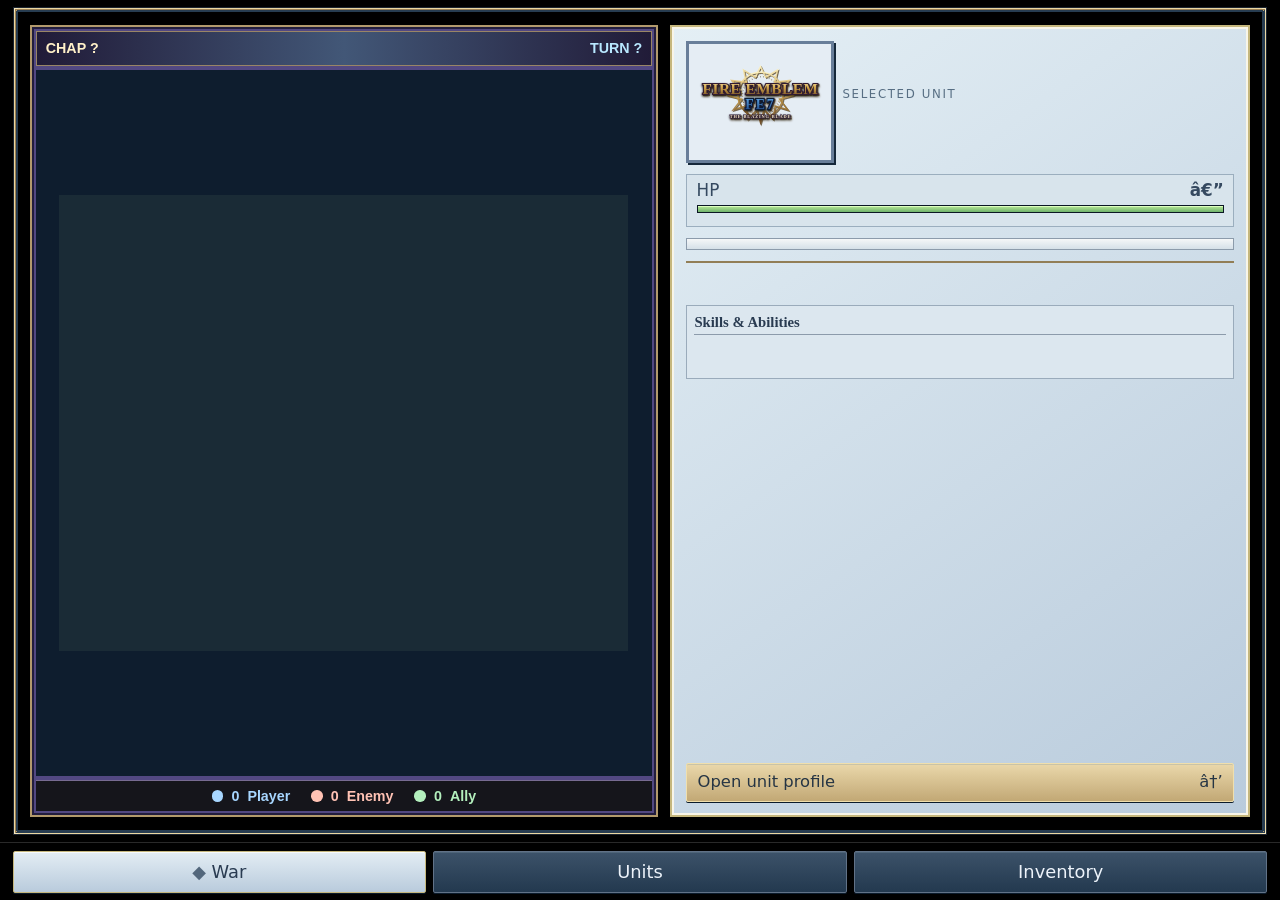
==== themes/GBA/FE7Companion/FE7Companion/index.html @ 366402cc "Add FE7 Companion theme repository" ====
<!doctype html>
<html lang="en"><head><meta charset="utf-8"><meta name="viewport" content="width=device-width,initial-scale=1"><title>FE7 Tactical Companion</title><link rel="stylesheet" href="style.css"></head>
<body data-page="battle">
<header><h1>FE7</h1><div id="chapter" class="context">Tactical Companion</div><span id="connection" class="badge">Waiting for game</span></header>
<nav aria-label="Companion navigation"><button data-tab="battle" class="selected">War</button><button data-tab="units">Units</button><button data-tab="inventory-page">Inventory</button></nav>
<main>
<section id="battle" class="panel battle-panel"><section id="battle-forecast" class="battle-forecast" aria-label="Battle forecast" hidden></section><section id="dialogue-caption" class="dialogue-overlay" aria-live="polite" hidden><div class="dialogue-overlay-controls"><button id="dialogue-language-button" class="dialogue-language-picker" type="button" aria-label="Translation language: English. Tap to change."><img id="dialogue-language-flag" src="flag-en.svg" alt="English"></button><button id="dialogue-toggle" type="button" class="selected" aria-pressed="true" title="Show or hide dialogue">&#9873; Dialogue: On</button><button id="dialogue-follow" type="button" class="selected" aria-pressed="true" title="Follow new dialogue or keep the current line">&#128204; Follow: On</button><button id="dialogue-translate" type="button" class="selected" aria-pressed="true" title="Automatically translate dialogue">Translate: On</button></div><article class="dialogue-card dialogue-card-source"><h2><img id="dialogue-speaker-source-portrait" alt="" hidden><span id="dialogue-source-heading">Original</span></h2><p id="dialogue-text" class="dialogue-text-source"></p></article><article class="dialogue-card dialogue-card-translation"><h2><img id="dialogue-speaker-translation-portrait" alt="" hidden><span id="dialogue-translation-heading">Translation · Vietnamese</span></h2><p id="dialogue-translation" class="dialogue-translation" aria-live="polite"></p></article></section><div id="battle-layout" class="battle-layout"><div class="battle-map"><div class="map-phasebar"><span id="battle-chapter">CHAP ?</span><strong id="battle-turn">TURN ?</strong></div><canvas id="map-canvas" width="600" height="500" aria-label="FE7 minimap"></canvas><div class="battle-counts"><span class="blue"><i class="count-icon" aria-hidden="true"></i><b class="count-number" id="count-blue">0</b><span class="count-label">Player</span></span><span class="red"><i class="count-icon" aria-hidden="true"></i><b class="count-number" id="count-red">0</b><span class="count-label">Enemy</span></span><span class="green"><i class="count-icon" aria-hidden="true"></i><b class="count-number" id="count-green">0</b><span class="count-label">Ally</span></span></div></div><article class="battle-unit" aria-label="Selected unit"><div class="battle-unit-heading"><div class="battle-portrait portrait-frame"><img id="battle-portrait" alt="" hidden><img id="battle-logo" class="game-logo" src="game-logo.svg" alt="Fire Emblem: The Blazing Blade"><span id="battle-portrait-empty" hidden>?</span></div><div><p class="eyebrow">SELECTED UNIT</p><h2 id="battle-unit-title"></h2><p id="battle-unit-meta" class="muted"></p></div></div><div class="battle-hp"><div class="hp-label"><span>HP</span><strong id="battle-hp">â€”</strong></div><div class="hp-track"><div id="battle-hp-fill"></div></div></div><div class="battle-weapon" id="battle-weapon"></div><div id="battle-stats" class="battle-stats"></div><p id="battle-condition" class="muted"></p><section class="skill-shelf" aria-label="Skills and abilities"><div class="skill-shelf-title">Skills &amp; Abilities</div><div id="battle-skill-list" class="skill-shelf-list"></div></section><button class="open-details" data-tab="unit">Open unit profile <span>â†’</span></button></article><section class="battle-char-panel" id="battle-char-panel" aria-label="Stats and weapon ranks"><div class="char-panel-head"><span>Stats</span><strong id="battle-stat-total">TOTAL â€”</strong></div><div id="battle-char-stats" class="battle-char-stats"></div><div class="char-panel-head skill-heading"><span>Weapon Level</span></div><div id="battle-skills" class="battle-skills"></div><div class="char-panel-head skill-heading"><span>Support</span><strong id="battle-support-summary">â€”</strong></div><div id="battle-supports" class="battle-supports"></div></section></div><div class="battle-view-dots" aria-hidden="true"><i></i><i></i></div></section>
<section id="unit" class="panel" hidden><div class="identity"><div class="portrait-frame"><img id="portrait" alt="" hidden><img id="unit-logo" class="game-logo" src="game-logo.svg" alt="Fire Emblem: The Blazing Blade"><span id="portrait-empty" hidden>?</span></div><div class="identity-info"><h2 id="unit-title"></h2><p id="unit-meta" class="muted"></p><div class="tracking"><button id="follow" aria-pressed="true">Follow cursor</button><button id="active-mode">Active unit</button></div><div class="hp-label"><span>HP</span><strong id="hp">â€”</strong></div><div class="hp-track"><div id="hp-fill"></div></div></div></div><div id="stats" class="stats"></div><p id="condition" class="muted"></p><div class="detail-tabs" aria-label="Character information"><button data-detail="inventory" class="selected">Items</button><button data-detail="support">Support</button><button data-detail="weapons">Weapons</button></div><div id="inventory"><div id="items" class="items"></div><div id="item-detail" class="item-detail"><p class="muted">Tap an item to view details.</p></div></div><div id="support" hidden><div id="support-summary" class="muted"></div><div id="supports" class="supports"></div><p class="muted support-note">Points alone do not unlock Talk; chapter requirements and support limits also apply.</p></div><div id="weapons" hidden><h3>Weapon ranks</h3><div id="ranks" class="ranks"></div></div></section>
<section id="compare" class="panel" hidden><h2>Compare two units</h2><div class="selectors"><label>Unit A<select id="compare-a"></select></label><label>Unit B<select id="compare-b"></select></label></div><div id="comparison"></div><p class="muted">Base RAM stats; excludes weapon, terrain, and support bonuses. Not a combat forecast.</p></section>
<section id="units-page" class="panel units-page" hidden><div class="units-list-pane"><div class="section-title"><h2>Units</h2><span id="count" class="muted">0 units</span></div><div id="roster" class="roster roster-all"></div></div><div class="unit-profile-pane" id="unit-profile-pane"></div></section><section id="inventory-page" class="panel units-page inventory-page" hidden><div class="units-list-pane"><div class="section-title"><h2>Units</h2><span id="inventory-count" class="muted">0 units</span></div><div id="inventory-roster" class="roster roster-all"></div></div><div class="inventory-pane"><h2>Inventory</h2><div id="inventory-items" class="inventory-items"></div><div id="inventory-item-detail" class="item-detail"><p class="muted">Select an item to view details.</p></div></div></section>
</main><dialog id="skill-dialog" class="skill-dialog"><button type="button" id="skill-dialog-close" class="skill-dialog-close">Close</button><h2 id="skill-dialog-title">Skill</h2><p id="skill-dialog-description"></p></dialog><footer id="message" role="status">Preview 0.1 Â· Read-only game data</footer>
<script src="core.js"></script><script src="minimap.js"></script><script src="assets.js"></script><script src="translate.js"></script><script src="app.js"></script>
</body></html>
---- themes/GBA/FE7Companion/FE7Companion/style.css ----
:root{color-scheme:dark;--bg:#101a28;--card:#19283b;--line:#30445c;--muted:#a4b4c7;--gold:#ead3a0;--blue:#7cb5ff;--red:#ff9898;--green:#8edbab;font-size:clamp(12px,1.65vw,21px)}*{box-sizing:border-box}html,body{width:100%;height:100%;overflow:hidden}body{margin:0;background:var(--bg);color:#edf3fa;font:1rem/1.35 system-ui,sans-serif;display:grid;grid-template-rows:auto auto auto minmax(0,1fr) auto;padding:env(safe-area-inset-top) env(safe-area-inset-right) env(safe-area-inset-bottom) env(safe-area-inset-left)}header{display:flex;align-items:center;justify-content:space-between;padding:.5rem .8rem;border-bottom:1px solid var(--line);background:#162438;gap:.5rem}small{color:var(--gold);font-size:.65rem;letter-spacing:.08em}h1{font-size:1.15rem;margin:0}h2{font-size:1.12rem;margin:0}h3{font-size:.85rem;color:var(--gold);margin:.65rem 0 .3rem}.badge{padding:.3rem .5rem;border:1px solid var(--line);border-radius:1rem;font-size:.7rem}.context{padding:.3rem .8rem;color:var(--muted);font-size:.75rem}nav,.filters{display:flex;gap:.35rem;padding:.4rem .6rem}button,select{font:inherit;color:inherit;background:#20344c;border:1px solid var(--line);border-radius:.4rem;min-height:2.65rem;padding:.35rem .5rem;cursor:pointer;touch-action:manipulation}button.selected{border-color:var(--gold);color:var(--gold);background:#344051}button:focus-visible,select:focus-visible{outline:3px solid var(--blue);outline-offset:2px}nav button{flex:1;font-size:.85rem}main{display:grid;grid-template-columns:minmax(0,1.45fr) minmax(0,1fr);gap:.5rem;padding:0 .6rem;min-height:0}.panel,.roster-panel{background:var(--card);border:1px solid var(--line);border-radius:.6rem;padding:.6rem;min-height:0;min-width:0;overflow:auto}.panel{grid-column:1;grid-row:1}.roster-panel{grid-column:2;grid-row:1;display:flex;flex-direction:column;overflow:hidden}.section-title{display:flex;justify-content:space-between;align-items:center;gap:.4rem}.roster-panel h2{font-size:.95rem}.muted{color:var(--muted);font-size:.75rem;margin:.3rem 0}.identity{display:flex;gap:.5rem;margin-bottom:.5rem;align-items:center}.portrait-frame{width:clamp(64px,10vw,128px);aspect-ratio:96/80;flex-shrink:0;background:linear-gradient(#263a51,#101b29);border:1px solid var(--line);border-radius:.4rem;display:grid;place-items:center;overflow:hidden}.portrait-frame img{width:100%;height:100%;object-fit:contain;image-rendering:pixelated}#portrait-empty{font-size:2rem;color:var(--muted)}.identity-info{flex:1;min-width:0}.tracking{display:flex;gap:.3rem;margin:.3rem 0}.tracking button{font-size:.7rem;min-height:2rem;padding:.25rem .3rem;flex:1}.hp-label{display:flex;justify-content:space-between;font-size:.8rem}.hp-track{height:.4rem;background:#0d1724;border-radius:.2rem;margin:.25rem 0;overflow:hidden}#hp-fill{height:100%;background:var(--green);width:0;transition:width .2s}.stats{display:grid;grid-template-columns:repeat(3,minmax(0,1fr));gap:.3rem}.stat{background:#102035;border-radius:.35rem;padding:.35rem .4rem;display:flex;justify-content:space-between;gap:.2rem}.stat span{color:var(--muted);font-size:.7rem}.items{display:grid;gap:.25rem}.item{padding:.3rem .5rem;background:#102035;border-radius:.35rem;display:flex;justify-content:space-between;gap:.3rem;font-size:.82rem}.item span:last-child{white-space:nowrap;color:var(--muted)}.ranks{display:grid;grid-template-columns:repeat(4,minmax(0,1fr));gap:.25rem}.rank{text-align:center;background:#102035;border-radius:.3rem;padding:.25rem;font-size:.65rem}.rank b{display:block;color:var(--gold);font-size:1rem}.filters{padding:.4rem 0;gap:.2rem}.filters button{flex:1;font-size:.65rem;min-width:0;padding:.3rem .1rem}.roster{display:grid;grid-template-columns:1fr;gap:.3rem;overflow:auto;min-height:0;align-content:start;flex:1}.roster button{display:flex;align-items:center;gap:.35rem;text-align:left;font-size:.85rem;padding:.25rem .35rem;min-height:3.5rem}.roster button img{width:3rem;height:2.5rem;object-fit:contain;image-rendering:pixelated;flex-shrink:0;background:#102035;border-radius:.25rem}.roster button small{display:block;font-size:.65rem;letter-spacing:0;color:var(--muted)}.blue{color:var(--blue)}.red{color:var(--red)}.green{color:var(--green)}canvas{width:100%;background:#0e1d2e;border:1px solid var(--line);border-radius:.4rem;touch-action:manipulation}.legend{display:flex;justify-content:space-between;font-size:.65rem;padding-top:.4rem}.selectors{display:flex;gap:.4rem;margin:.6rem 0}.selectors label{width:50%;font-size:.75rem;color:var(--muted)}select{display:block;width:100%;margin-top:.25rem;font-size:.75rem}table{width:100%;border-collapse:collapse;font-size:.8rem}td,th{padding:.4rem;border-bottom:1px solid var(--line);text-align:center}td:first-child,th:first-child{text-align:left}footer{padding:.35rem .6rem;font-size:.65rem;color:var(--muted);white-space:nowrap;overflow:hidden;text-overflow:ellipsis}[hidden]{display:none!important}@media(max-width:480px){:root{font-size:12px}.portrait-frame{width:58px}.identity{gap:.3rem}.stats{grid-template-columns:repeat(2,minmax(0,1fr))}.roster button img{width:2.4rem;height:2rem}.tracking{flex-direction:column}main{grid-template-columns:minmax(0,1.5fr) minmax(0,1fr)}.filters{flex-wrap:wrap}.filters button{flex-basis:40%}h1{font-size:1rem}}body{grid-template-rows:auto auto minmax(0,1fr) auto}header{padding:.35rem .6rem}header h1{font-size:1rem;color:var(--gold)}.context{flex:1;min-width:0;font-size:.7rem;padding:0 .3rem;white-space:nowrap;overflow:hidden;text-overflow:ellipsis}nav{padding:.3rem .6rem}nav button{min-height:2.1rem;padding:.2rem .4rem}main{grid-template-columns:minmax(0,1.8fr) minmax(0,1fr)}#unit{display:flex;flex-direction:column;overflow:hidden}.identity,.stats,#condition,.detail-tabs{flex-shrink:0}.identity{margin-bottom:.35rem}.portrait-frame{width:clamp(58px,8vw,100px)}.tracking{flex-direction:row}.tracking button{min-height:1.8rem}.stats{grid-template-columns:repeat(3,minmax(0,1fr))}.stat{padding:.25rem .35rem}.detail-tabs{display:flex;gap:.25rem;margin:.3rem 0 .45rem;border-bottom:1px solid var(--line);padding-bottom:.3rem}.detail-tabs button{flex:1;font-size:.75rem;min-height:2rem;padding:.2rem .3rem}#inventory,#support,#weapons{flex:1;min-height:0;overflow:auto;overscroll-behavior:contain}.item{width:100%;text-align:left;min-height:2rem;font-size:.78rem;padding:.25rem .4rem}.item:disabled{opacity:.4;cursor:default}.item-detail{border:1px solid var(--line);border-radius:.4rem;background:#142237;margin-top:.5rem;padding:.4rem}.item-detail h3{margin:0 0 .3rem}.description{font-size:.8rem;color:#cdd9e6;white-space:pre-line;margin:.25rem 0 .4rem}.item-stats{display:grid;grid-template-columns:repeat(2,minmax(0,1fr));gap:.25rem;font-size:.75rem}.item-stats strong{font-size:.75rem}.support-row{display:flex;align-items:center;gap:.4rem;border-bottom:1px solid var(--line);padding:.35rem 0}.support-row img{width:3rem;height:2.5rem;object-fit:contain;image-rendering:pixelated;flex-shrink:0}.support-info{flex:1;min-width:0;font-size:.85rem}.support-info small{display:block;letter-spacing:0;font-size:.7rem;color:var(--muted)}.support-rank{font-size:1.1rem;color:var(--gold);padding:0 .4rem}.support-note{font-size:.65rem}@media(max-width:480px){main{grid-template-columns:minmax(0,1.8fr) minmax(0,1fr)}.stats{grid-template-columns:repeat(3,minmax(0,1fr))}.stat span{font-size:.63rem}.tracking button{font-size:.63rem}.roster button{font-size:.78rem;gap:.25rem}.roster button small{font-size:.6rem}.roster button img{width:2rem;height:1.7rem}}#map{display:flex;flex-direction:column;gap:.35rem}#map h2,#map-note,.legend{flex-shrink:0}#map-canvas{display:block;flex:1;min-height:0;height:100%;object-fit:contain}body{grid-template-rows:auto minmax(0,1fr) auto auto}header{grid-row:1}main{grid-row:2;grid-template-columns:minmax(0,1fr);padding:.35rem .6rem}footer{grid-row:3}nav{grid-row:4;border-top:1px solid #a18b5c;padding:.35rem .6rem}nav button{min-height:2.5rem}#battle{grid-column:1;display:flex;flex-direction:column;gap:.4rem;overflow:hidden}.battle-heading{display:flex;align-items:center;justify-content:space-between;gap:.5rem;flex-shrink:0}.battle-heading h2{color:#fff0bc;font-family:Georgia,serif}.battle-heading .muted{margin:.12rem 0}.legend{gap:.45rem;white-space:nowrap}.battle-layout{display:grid;grid-template-columns:minmax(0,1.25fr) minmax(16rem,.75fr);gap:.5rem;flex:1;min-height:0}.battle-map{min-width:0;min-height:0;display:grid;place-items:center;background:#102237;border:2px solid #ac9667;overflow:hidden}.battle-map canvas{width:100%;height:100%;min-height:0;object-fit:contain;border:0}.battle-unit{min-width:0;display:flex;flex-direction:column;gap:.45rem;padding:.55rem;background:linear-gradient(135deg,#203b53,#162d44);border:2px solid #ac9667;box-shadow:inset 0 0 0 1px #e4d2a544}.battle-unit-heading{display:flex;align-items:center;gap:.55rem}.battle-portrait{width:clamp(64px,8vw,112px);height:clamp(64px,8vw,96px);aspect-ratio:auto;background-color:#d7c294;flex-shrink:0}.battle-unit-heading h2{font:1.35rem Georgia,serif;color:#fff0bc;margin:0}.eyebrow{font-size:.56rem;letter-spacing:.14em;color:#d7bd80;margin:0 0 .15rem}.battle-unit-heading .muted{margin:.2rem 0}.battle-hp{padding:.35rem .45rem;background:#102237;border:1px solid #718194}.battle-stats{display:grid;grid-template-columns:repeat(3,minmax(0,1fr));gap:2px;background:#927e56;border:1px solid #927e56}.battle-stat{display:flex;justify-content:space-between;align-items:center;gap:.2rem;padding:.35rem;background:#203a51;font-size:.7rem}.battle-stat span{color:#d4dbe0}.battle-stat strong{font-size:.95rem;color:#fff0b0}.battle-unit #battle-condition{margin:0;min-height:1.2em}.open-details{margin-top:auto;min-height:2.35rem;display:flex;justify-content:space-between;align-items:center;background:linear-gradient(#ead8ab,#c2a875);color:#263544;border-color:#f0dfac;font-size:.78rem}.units-page{display:flex;flex-direction:column;overflow:hidden}.units-page .roster{grid-template-columns:repeat(2,minmax(0,1fr))}.data-stale .battle-hp{border-color:#c68c42}@media(max-aspect-ratio:4/5){:root{font-size:clamp(13px,2.2vw,19px)}body{grid-template-rows:auto minmax(0,1fr) auto auto}header{padding:.45rem .65rem}.context{font-size:.68rem}main{padding:.3rem .45rem}.battle-heading h2{font-size:1rem}.battle-heading .muted{font-size:.63rem}.legend{font-size:.58rem;gap:.25rem}.battle-layout{grid-template-columns:minmax(0,1fr);grid-template-rows:minmax(0,1.15fr) minmax(0,.85fr);gap:.35rem}.battle-unit{display:grid;grid-template-columns:minmax(0,1.15fr) minmax(0,.85fr);grid-template-rows:min-content min-content min-content min-content;align-content:space-evenly;column-gap:.45rem;row-gap:.25rem;padding:.4rem}.battle-unit-heading{grid-column:1;grid-row:1 / 3;align-items:center}.battle-portrait{width:clamp(56px,14vw,92px);height:clamp(52px,13vw,82px)}.battle-unit-heading h2{font-size:1.05rem}.battle-unit-heading .muted{font-size:.65rem}.battle-hp{grid-column:2;grid-row:1 / 3;align-self:center}.battle-stats{grid-column:1 / -1;grid-row:3;grid-template-columns:repeat(6,minmax(0,1fr));align-self:center}.battle-stat{display:flex;flex-direction:column;padding:.18rem .1rem;font-size:.58rem}.battle-stat strong{font-size:.8rem}.battle-unit #battle-condition{display:none}.open-details{grid-column:1 / -1;grid-row:4;min-height:1.9rem;padding:.2rem .45rem}.units-page .roster{grid-template-columns:1fr}.units-page .roster button{min-height:3rem}nav{gap:.25rem}nav button{font-size:.66rem;padding:.2rem .25rem;min-height:2.45rem}}#battle-hp-fill{height:100%;background:linear-gradient(#b9e998,#4a9756);box-shadow:inset 0 1px #dcffbd;transition:width .2s}:root{--bg:#122131;--card:#213c54;--line:#627285;--muted:#c3ccd3;--gold:#f2dd9b}body{background:radial-gradient(ellipse at 50% 0,#304f67,#0b1a2b 85%)}header{background:linear-gradient(#374e60,#182c43);border-bottom:2px solid #a18b5c;box-shadow:0 2px 0 #101b28}header h1{font-family:Georgia,serif;letter-spacing:.1em;text-shadow:1px 2px #000}.badge{border-radius:2px;border-color:#93835d;color:#f3e6bd;background:#17283b}.context{color:#d5d9d5}.panel,.roster-panel{border:5px solid #bfa576;border-image:url('frame.svg') 8 stretch;border-radius:0;background:linear-gradient(125deg,#294963,#1a3048);padding:.45rem}.portrait-frame{border:3px solid #ceb579;border-radius:0;background-image:url('paper.svg');box-shadow:2px 2px 0 #15283a}.portrait-frame img{filter:drop-shadow(1px 1px 0 #6a5b40)}.identity h2{color:#fff0bc;font-family:Georgia,serif;font-size:1.25rem;text-shadow:1px 2px 0 #142131}.identity-info>.muted{color:#d5dfde}.hp-track{height:.5rem;border:1px solid #0b1724;border-radius:0;background:#142435}#hp-fill{background:linear-gradient(#b9e998,#4a9756);box-shadow:inset 0 1px #dcffbd}button,select{border-radius:2px;background:linear-gradient(#3c5269,#23394f);border-color:#617287;box-shadow:inset 0 1px #7990a04a,0 1px 0 #0b1b2b}button.selected{color:#293748;border-color:#ead8a5;background:linear-gradient(#f3e3bb,#c5ab74);box-shadow:inset 0 1px #fff4d9,0 1px #66543b}nav button.selected:before{content:'◆ ';color:#6d4b29}.tracking button{font-size:.65rem}.stats{gap:1px;background:#9facb154;border-top:1px solid #c0bb9a;border-bottom:1px solid #101c2b}.stats .stat{border-radius:0;background:linear-gradient(#20384e,#29455c);padding:.35rem .4rem}.stats .stat strong{color:#fff0b0;text-shadow:1px 1px #0b1725}.stat span{color:#d4dbe0}.detail-tabs{border-color:#b59e6c}.item{border:0;border-bottom:1px solid #b4c5c833;border-radius:0;background:#1a3147;box-shadow:none;gap:.35rem}.item.selected{background:linear-gradient(90deg,#d9c496,#eadab2);border-bottom-color:#f4e7c6;color:#233342}.item.selected span:last-child{color:#554d40}.item-name{flex:1;min-width:0}.item-icon{width:1.6rem;height:1.6rem;object-fit:contain;image-rendering:pixelated;flex-shrink:0;filter:drop-shadow(1px 1px 0 #0d17256b)}.item-heading{display:flex;align-items:center;gap:.35rem}.item-detail{background:#e5d6b3 url('paper.svg');color:#253344;border:2px solid #b59a67;border-radius:0;box-shadow:inset 0 0 0 1px #f6e9c6}.item-detail h3{color:#4d3b25}.item-detail .description{color:#38434c}.item-detail .stat{background:#c5b48e40;border-radius:0;border-bottom:1px solid #ab956b55}.item-detail .stat span{color:#594f40}.item-detail .stat strong{color:#263747}.rank{border-radius:0;background:#152f47;border-bottom:1px solid #c7ae79}.rank .item-icon{display:block;margin:.15rem auto}.support-row{border-bottom-color:#9eb0b35c}.support-rank{border:1px solid #b39a68;background:#142c44;min-width:1.5rem;text-align:center}.support-info strong{color:#fff0bd}.roster-panel .section-title{background:linear-gradient(90deg,#163147,#3d5364);padding:.3rem .35rem;border-bottom:1px solid #af9768}.roster-panel h2{color:#f4dfae;font-family:Georgia,serif}.roster button{border:1px solid #536a7d;border-radius:0;background:linear-gradient(90deg,#203e56,#2d465d);box-shadow:inset 2px 0 #7a97a9}.roster button img{background:#d7c294 url('paper.svg');border:1px solid #a48a5b;border-radius:0}.roster button.selected{background:linear-gradient(90deg,#d3bc89,#e9dab7);border-color:#f0dfac;box-shadow:inset 3px 0 #735b35}.roster button.selected small{color:#594e3f}.roster button.selected img{background:#e1cf9f}.filters button{border-radius:0}.data-stale .badge{color:#ffd895;border-color:#c68c42}.data-stale footer{color:#ffddaa}canvas{border:2px solid #ac9667;border-radius:0;image-rendering:pixelated}footer{color:#b9c6cf}#battle-hp-fill{display:block;height:100%;min-height:.45rem;background:linear-gradient(#b9e998,#4a9756);box-shadow:inset 0 1px #dcffbd;transition:width .2s}.battle-panel{position:relative;display:flex;flex-direction:column;gap:.35rem;overflow:hidden;background:linear-gradient(145deg,#30264f,#17192f 72%);border-color:#98805c}.battle-topline{display:flex;align-items:center;justify-content:space-between;gap:.4rem;min-height:2rem;border-bottom:1px solid #8c795b;background:linear-gradient(90deg,#17172a,#35274e);padding:.15rem .35rem}.battle-title{min-width:0;overflow:hidden;text-overflow:ellipsis;white-space:nowrap;color:#fff0c7;font:700 1rem Georgia,serif}.battle-title span{display:block;color:#d1bd87;font:600 .52rem Georgia,serif;letter-spacing:.13em}.battle-modes{display:flex;align-items:center;gap:.18rem;flex-shrink:0}.battle-modes button{min-width:2.6rem;min-height:1.8rem;padding:.1rem .35rem;border:1px solid transparent;background:transparent;box-shadow:none;color:#ece8dc;font-size:.7rem}.battle-modes button.selected{color:#fff;background:linear-gradient(#7768e1,#493a9f);border-color:#b7a8ff;box-shadow:0 0 8px #907aff88}.battle-phase{display:flex;justify-content:center;align-items:center;gap:1rem;min-height:1.35rem;color:#fff0c8;border:1px solid #998566;background:linear-gradient(90deg,#211b38,#425777,#211b38);font:700 .62rem Georgia,serif}.battle-phase strong{color:#b8e8ff}.battle-layout{display:grid;grid-template-columns:minmax(0,1.04fr) minmax(15rem,.96fr);grid-template-rows:minmax(0,1fr);gap:.35rem;flex:1;min-height:0}.battle-map{grid-column:1;grid-row:1;border:2px solid #b29a6c;background:#524882;box-shadow:inset 0 0 0 2px #221d3d;padding:.2rem}.battle-unit{grid-column:2;grid-row:1;display:flex;flex-direction:column;gap:.35rem;padding:.4rem;background:linear-gradient(145deg,#e4eff5,#b9cbdc);color:#24344a;border:2px solid #c5b77d;box-shadow:inset 0 0 0 2px #f8f5e8}.battle-unit-heading{gap:.35rem}.battle-unit-heading h2{color:#193b65;text-shadow:none;font-size:1.2rem}.battle-unit-heading .muted{color:#4d6075}.battle-unit .eyebrow{color:#576e83}.battle-portrait{border-color:#687e99;background:#e5edf4;width:clamp(54px,7vw,92px);height:clamp(54px,7vw,86px)}.battle-hp{background:#d8e4ec;border-color:#9baebe}.battle-unit .hp-label{color:#354960}.battle-unit .hp-track{height:.42rem;background:#a6bac8}.battle-unit .battle-stats{gap:1px}.battle-unit .battle-stat{background:#dce7ef;color:#24344a;padding:.25rem}.battle-unit .battle-stat span{color:#52667d}.battle-unit .battle-stat strong{color:#243d65}.battle-unit #battle-condition{color:#50677b}.battle-unit .open-details{min-height:1.8rem;margin-top:auto}.battle-combat-stats{display:grid;grid-template-columns:repeat(4,minmax(0,1fr));gap:2px;background:#776d8e;border:1px solid #8d83a5}.combat-value{display:flex;flex-direction:column;align-items:center;padding:.16rem .1rem;background:#f3f5f6;color:#344256}.combat-value span{font-size:.57rem;color:#53647a}.combat-value b{font:700 .95rem Georgia,serif;color:#344e80}.battle-char-panel{display:none;min-width:0;min-height:0;overflow:auto;padding:.35rem;background:linear-gradient(#e3edf4,#b9cbdc);border:2px solid #c5b77d;color:#293b51}.char-panel-head{display:flex;justify-content:space-between;align-items:center;border-bottom:2px solid #66567b;padding:.2rem .25rem;color:#27384e;font:700 .78rem Georgia,serif}.char-panel-head strong{font:700 .6rem system-ui;color:#53667a}.battle-char-stats{display:grid;grid-template-columns:repeat(2,minmax(0,1fr));gap:.12rem .45rem;padding:.3rem 0}.char-stat{display:grid;grid-template-columns:2.1rem minmax(1rem,1fr) 1.4rem;align-items:center;gap:.2rem;font:600 .7rem Georgia,serif}.char-stat>span{color:#52647a}.char-stat>b{text-align:right;color:#263d65}.char-stat-bar{height:.22rem;border-radius:1rem;background:#d2dce7;overflow:hidden}.char-stat-bar:after{content:"";display:block;height:100%;width:inherit;background:#617ce2}.skill-heading{margin-top:.25rem}.battle-skills{display:grid;grid-template-columns:repeat(4,minmax(0,1fr));gap:.2rem;padding:.35rem 0}.skill-tile{min-height:2rem;display:flex;align-items:center;justify-content:space-around;border:1px solid #8ea0b4;background:linear-gradient(#f8fafb,#d4e0e9);color:#485d75}.skill-tile span{font-size:1rem}.skill-tile b{font-size:.58rem;color:#526cd0}.battle-counts{display:flex;align-items:center;gap:1rem;min-height:1.5rem;padding:.1rem .3rem;background:linear-gradient(90deg,#1b192f,#35294e,#1b192f);color:#e9e7df;font:.65rem Georgia,serif}.battle-counts span{display:flex;align-items:center;gap:.25rem}.battle-counts b{font-size:.95rem}.battle-counts .blue{color:#a7d6ff}.battle-counts .red{color:#ffc2b4}.battle-counts .green{color:#b3efbd}.battle-view-dots{display:none;justify-content:center;gap:.55rem}.battle-view-dots i{width:.3rem;height:.3rem;border-radius:50%;background:#b4a6e5}body[data-battle-mode="map"] .battle-layout{grid-template-columns:minmax(0,1fr)}body[data-battle-mode="map"] .battle-map{grid-column:1;grid-row:1}body[data-battle-mode="map"] .battle-unit,body[data-battle-mode="map"] .battle-char-panel{display:none!important}body[data-battle-mode="char"] .battle-layout{grid-template-columns:minmax(0,.92fr) minmax(0,1.08fr)}body[data-battle-mode="char"] .battle-map{display:none}body[data-battle-mode="char"] .battle-unit{grid-column:1;grid-row:1}body[data-battle-mode="char"] .battle-char-panel{display:block;grid-column:2;grid-row:1}@media(max-aspect-ratio:4/5){.battle-panel{gap:.22rem;padding:.28rem}.battle-title{font-size:.8rem}.battle-title span{font-size:.45rem}.battle-modes button{min-width:2rem;min-height:1.55rem;font-size:.62rem}.battle-phase{min-height:1.15rem;font-size:.55rem}.battle-layout{grid-template-columns:minmax(0,1fr);grid-template-rows:minmax(0,1.08fr) minmax(0,.92fr);gap:.25rem}.battle-map{grid-column:1;grid-row:1}.battle-unit{grid-column:1;grid-row:2;display:grid;grid-template-columns:minmax(0,1fr) minmax(0,1fr);grid-template-rows:min-content min-content min-content min-content;align-content:space-evenly;gap:.2rem;padding:.3rem}.battle-unit-heading{grid-column:1;grid-row:1 / 3}.battle-portrait{width:clamp(48px,12vw,76px);height:clamp(48px,12vw,72px)}.battle-unit-heading h2{font-size:1rem}.battle-unit-heading .muted{font-size:.62rem}.battle-hp{grid-column:2;grid-row:1 / 3;align-self:center;padding:.25rem}.battle-combat-stats{grid-column:1 / -1;grid-row:3}.combat-value{padding:.05rem}.combat-value b{font-size:.8rem}.battle-stats{grid-column:1 / -1;grid-row:4;grid-template-columns:repeat(6,minmax(0,1fr))}.battle-unit .battle-stat{flex-direction:column;padding:.12rem .05rem;font-size:.53rem}.battle-unit .battle-stat strong{font-size:.72rem}.battle-unit #battle-condition,.battle-unit .open-details{display:none}.battle-counts{gap:.55rem;min-height:1.2rem;font-size:.58rem}.battle-counts b{font-size:.76rem}body[data-battle-mode="map"] .battle-layout{grid-template-rows:minmax(0,1fr)}body[data-battle-mode="map"] .battle-counts{display:none}body[data-battle-mode="char"] .battle-layout{grid-template-columns:minmax(0,.95fr) minmax(0,1.05fr);grid-template-rows:minmax(0,1fr)}body[data-battle-mode="char"] .battle-unit{display:grid;grid-column:1;grid-row:1;grid-template-columns:1fr;grid-template-rows:min-content min-content min-content min-content;align-content:start;overflow:auto}.battle-char-panel{padding:.2rem}body[data-battle-mode="char"] .battle-char-stats{gap:.08rem .2rem;padding:.2rem 0}.char-stat{grid-template-columns:1.7rem minmax(.5rem,1fr) 1.1rem;font-size:.58rem}.battle-skills{grid-template-columns:repeat(3,minmax(0,1fr));gap:.12rem;padding:.2rem 0}.skill-tile{min-height:1.6rem}.battle-view-dots{display:flex}}@media(min-width:900px) and (min-aspect-ratio:4/5){.battle-panel{padding:.6rem}.battle-topline{min-height:2.7rem}.battle-title{font-size:1.3rem}.battle-title span{font-size:.62rem}.battle-phase{min-height:1.8rem}.battle-layout{gap:.6rem}.battle-unit{padding:.65rem;gap:.55rem}.battle-unit-heading h2{font-size:1.55rem}.battle-stats{font-size:.9rem}.battle-char-stats{gap:.45rem .7rem}.char-stat{font-size:.85rem}.skill-tile{min-height:2.7rem}}body>header{display:none!important}body{grid-template-rows:minmax(0,1fr) auto auto}main{grid-row:1}footer{grid-row:2}nav{grid-row:3}.battle-title{display:none!important}.battle-topline{justify-content:flex-end;min-height:2.15rem}html,body{background:#000!important}footer{display:none!important}body{grid-template-rows:minmax(0,1fr) auto auto}main{grid-row:1}nav{grid-row:2;background:#000;border-color:#292929}nav button{min-height:2rem}.battle-topline{justify-content:space-between;min-height:3rem}.battle-modes{gap:.3rem}.battle-modes button{min-width:4.1rem;min-height:2.55rem;padding:.35rem .55rem;font-size:.9rem;font-weight:700}.battle-phase{flex:1;justify-content:flex-end;gap:.55rem;border:0;background:transparent;min-height:2.5rem;padding-right:.4rem;font:700 .72rem Georgia,serif}.battle-phase span,.battle-phase strong{padding:.2rem .35rem;background:#211b38;border:1px solid #887553}.battle-counts{margin-top:auto}.battle-weapon{display:grid;grid-template-columns:auto minmax(0,1fr) minmax(8rem,1.25fr);align-items:center;gap:.35rem;padding:.25rem .35rem;border:1px solid #8c9bab;background:linear-gradient(#f5f7f8,#d5e0e8);color:#293b51;min-height:2.5rem}.battle-weapon>img{width:2rem;height:2rem;object-fit:contain;image-rendering:pixelated}.weapon-identity{min-width:0;display:flex;flex-direction:column}.weapon-identity strong{overflow:hidden;text-overflow:ellipsis;white-space:nowrap;font-size:.72rem}.weapon-identity small{font-size:.57rem;color:#54677a}.weapon-metrics{display:grid;grid-template-columns:repeat(4,minmax(0,1fr));gap:2px}.weapon-value{display:flex;flex-direction:column;align-items:center;background:#eaf0f4;padding:.1rem}.weapon-value span{font-size:.5rem;color:#607287}.weapon-value b{font:700 .8rem Georgia,serif;color:#344e80}@media(max-aspect-ratio:4/5){.battle-topline{min-height:2.7rem}.battle-modes{gap:.18rem}.battle-modes button{min-width:3.5rem;min-height:2.2rem;padding:.2rem .35rem;font-size:.75rem}.battle-phase{gap:.25rem;min-height:2.1rem;padding-right:0;font-size:.58rem}.battle-phase span,.battle-phase strong{padding:.15rem .2rem}.battle-weapon{grid-column:1/-1;grid-row:4;grid-template-columns:auto minmax(0,1fr) minmax(7.5rem,1.25fr);padding:.15rem .25rem;min-height:2.1rem}.battle-unit .battle-stats{grid-row:5}.battle-unit .battle-condition{display:none}.battle-counts{margin-top:0}nav{padding:.25rem .35rem}}html,body{background:#000!important}footer{display:none!important}body{grid-template-rows:minmax(0,1fr) auto auto}main{grid-row:1}nav{grid-row:2;background:#000;border-color:#292929}nav button{min-height:2rem}.battle-topline{justify-content:space-between;min-height:3rem}.battle-modes{gap:.3rem}.battle-modes button{min-width:4.3rem;min-height:2.7rem;padding:.35rem .55rem;font-size:.95rem;font-weight:700}.battle-phase{display:flex;flex:1;justify-content:flex-end;gap:.35rem;min-height:2.5rem;padding-right:.2rem;border:0;background:transparent;font:700 .7rem Georgia,serif}.battle-phase span,.battle-phase strong{padding:.2rem .3rem;background:#211b38;border:1px solid #887553}.battle-weapon{display:grid;grid-template-columns:auto minmax(0,1fr) minmax(8rem,1.25fr);align-items:center;gap:.35rem;padding:.25rem .35rem;border:1px solid #8c9bab;background:linear-gradient(#f5f7f8,#d5e0e8);color:#293b51;min-height:2.5rem}.battle-weapon>img{width:2rem;height:2rem;object-fit:contain;image-rendering:pixelated}.weapon-identity{min-width:0;display:flex;flex-direction:column}.weapon-identity strong{overflow:hidden;text-overflow:ellipsis;white-space:nowrap;font-size:.72rem}.weapon-identity small{font-size:.57rem;color:#54677a}.weapon-metrics{display:grid;grid-template-columns:repeat(4,minmax(0,1fr));gap:2px}.weapon-value{display:flex;flex-direction:column;align-items:center;background:#eaf0f4;padding:.1rem}.weapon-value span{font-size:.5rem;color:#607287}.weapon-value b{font:700 .8rem Georgia,serif;color:#344e80}.battle-counts{margin-top:auto}@media(max-aspect-ratio:4/5){.battle-topline{min-height:2.7rem}.battle-modes{gap:.18rem}.battle-modes button{min-width:3.5rem;min-height:2.25rem;padding:.2rem .3rem;font-size:.76rem}.battle-phase{gap:.2rem;min-height:2.15rem;padding:0;font-size:.55rem}.battle-phase span,.battle-phase strong{padding:.15rem .2rem}.battle-layout{grid-template-rows:minmax(0,1.08fr) minmax(0,.92fr)}.battle-weapon{grid-column:1/-1;grid-row:4;grid-template-columns:auto minmax(0,1fr) minmax(7rem,1.2fr);padding:.1rem .2rem;min-height:2rem}.battle-unit .battle-stats{grid-row:5}.battle-counts{margin-top:0}nav{padding:.25rem .35rem}}.battle-panel{background:#000!important}.battle-weapon{display:flex;flex-direction:column;align-items:stretch;gap:.18rem;padding:.22rem .3rem;min-height:0}.weapon-top{display:flex;align-items:center;gap:.3rem;min-width:0}.weapon-top>img{width:1.6rem;height:1.6rem;object-fit:contain;image-rendering:pixelated}.weapon-identity strong{font-size:.7rem}.weapon-identity small{font-size:.54rem}.weapon-properties{display:grid;grid-template-columns:repeat(3,minmax(0,1fr));gap:1px;background:#8897a5;border:1px solid #9aa8b6}.weapon-properties .weapon-value{flex-direction:row;justify-content:space-between;padding:.08rem .18rem;background:#e5ebef}.weapon-properties .weapon-value span,.equipment-value span{font-size:.53rem;color:#56687a}.weapon-properties .weapon-value b,.equipment-value b{font-size:.67rem}.equipment-block{display:grid;grid-template-columns:repeat(5,minmax(0,1fr));gap:1px;background:#858c9b;border:1px solid #9298a6}.equipment-title{grid-column:1/-1;padding:.08rem .18rem;background:#4d5384;color:#fff;font:700 .62rem Georgia,serif}.equipment-value{display:flex;flex-direction:column;align-items:center;padding:.08rem;background:#dce5ec}.equipment-value b{color:#354c78}@media(max-aspect-ratio:4/5){.battle-weapon{grid-template-columns:1fr;grid-row:4}.weapon-top>img{width:1.4rem;height:1.4rem}.weapon-properties .weapon-value{padding:.06rem .12rem}.weapon-properties .weapon-value span,.equipment-value span{font-size:.48rem}.weapon-properties .weapon-value b,.equipment-value b{font-size:.61rem}.equipment-title{font-size:.56rem}.battle-unit .battle-stats{grid-row:5}}@media(max-width:760px) and (min-aspect-ratio:4/5){:root{font-size:16px}.battle-topline{min-height:3.4rem;padding:.25rem .45rem}.battle-modes{gap:.35rem}.battle-modes button{min-width:4.6rem;min-height:3rem;padding:.35rem .5rem;font-size:1rem}.battle-phase{gap:.3rem;min-height:2.9rem;font-size:.78rem}.battle-phase span,.battle-phase strong{padding:.3rem .35rem;white-space:nowrap}.battle-layout{grid-template-columns:minmax(0,1.02fr) minmax(0,.98fr);gap:.4rem}.battle-unit{gap:.55rem;padding:.5rem}.battle-unit-heading{gap:.55rem}.battle-portrait{width:clamp(68px,12vw,88px);height:clamp(66px,11vw,84px)}.battle-unit-heading h2{font-size:1.35rem}.battle-unit-heading .muted{font-size:.8rem}.battle-unit .eyebrow{font-size:.65rem}.battle-hp{padding:.45rem .55rem}.battle-unit .hp-label{font-size:.9rem}.battle-unit .hp-label strong{font-size:1rem}.battle-unit .hp-track{height:.62rem}.battle-weapon{gap:.3rem;padding:.4rem}.weapon-top>img{width:2.3rem;height:2.3rem}.weapon-identity strong{font-size:.92rem}.weapon-identity small{font-size:.72rem}.weapon-properties{gap:2px}.weapon-properties .weapon-value{padding:.24rem .35rem}.weapon-properties .weapon-value span,.equipment-value span{font-size:.72rem}.weapon-properties .weapon-value b,.equipment-value b{font-size:.92rem}.equipment-title{padding:.22rem .35rem;font-size:.78rem}.equipment-value{padding:.2rem .12rem}.battle-unit .battle-stat{padding:.3rem .15rem;font-size:.72rem}.battle-unit .battle-stat strong{font-size:.95rem}.battle-unit #battle-condition{font-size:.72rem}.battle-unit .open-details{min-height:2.5rem;font-size:.88rem}.battle-counts{min-height:1.8rem;font-size:.75rem;gap:.85rem}.battle-counts b{font-size:1rem}nav{padding:.3rem .4rem}nav button{min-height:2.7rem;font-size:.88rem!important}}@media(max-width:760px) and (min-aspect-ratio:4/5){.battle-topline{gap:.22rem;padding:.18rem .25rem}.battle-modes{gap:.12rem}.battle-modes button{min-width:3.25rem;min-height:2.7rem;padding:.22rem .3rem;font-size:.88rem}.battle-phase{min-width:0;gap:.12rem;font-size:.67rem}.battle-phase span,.battle-phase strong{padding:.18rem .2rem;overflow:hidden}.battle-phase strong{flex:0 1 auto}.battle-weapon{flex:none;flex-shrink:0;overflow:visible}.battle-unit #battle-stats,.battle-unit #battle-condition,.battle-unit .open-details{display:none!important}.battle-unit{justify-content:flex-start;gap:.48rem}.weapon-properties .weapon-value span,.equipment-value span{font-size:.7rem}.weapon-properties .weapon-value b,.equipment-value b{font-size:.9rem}.equipment-value{min-height:2.1rem}}.battle-topline{justify-content:space-between!important;align-items:center!important;line-height:1}.battle-chapter{display:flex;align-items:center;min-height:2.5rem;padding:0 .55rem;color:#fff0c8;background:#211b38;border:1px solid #887553;font:700 .78rem Arial,sans-serif;line-height:1;white-space:nowrap}.battle-modes{margin-left:auto}.battle-map{display:flex!important;flex-direction:column!important;align-items:stretch!important;justify-content:flex-start!important;gap:.25rem}.battle-map .map-phasebar{flex:0 0 auto;display:flex;align-items:center;justify-content:space-between;gap:.5rem;min-height:1.65rem;padding:.1rem .4rem;color:#fff0c8;background:linear-gradient(90deg,#211b38,#425777,#211b38);border:1px solid #998566;font:700 .68rem Arial,sans-serif;line-height:1}.battle-map .map-phasebar strong{color:#b8e8ff}.battle-map canvas{flex:1;min-height:0;width:100%;height:auto;object-fit:contain}.battle-phase{display:none!important}.battle-unit-heading .muted{line-height:1.25;font-variant-numeric:tabular-nums}.battle-unit .hp-label,.battle-unit .hp-label strong,.weapon-value,.equipment-value,.map-phasebar{font-variant-numeric:tabular-nums}.battle-unit .hp-label{align-items:center;line-height:1}.weapon-value,.equipment-value{line-height:1.1}@media(max-width:760px) and (min-aspect-ratio:4/5){.battle-chapter{min-height:2.35rem;padding:0 .35rem;font-size:.7rem}.battle-map .map-phasebar{min-height:1.55rem;font-size:.64rem}.battle-topline{gap:.25rem!important}}@media(max-width:760px) and (min-aspect-ratio:4/5){.battle-unit{gap:.22rem!important;padding:.28rem!important}.battle-unit-heading{gap:.35rem!important}.battle-unit-heading .muted{font-size:.68rem!important;line-height:1.15}.battle-hp{padding:.25rem .35rem!important}.battle-weapon{gap:.18rem!important;padding:.12rem .18rem!important;min-height:0!important}.weapon-properties .weapon-value{padding:.08rem .12rem!important}.equipment-title{padding:.1rem .25rem!important}.equipment-value{min-height:1.65rem!important;padding:.08rem .06rem!important}.battle-counts{min-height:1.3rem!important}}.battle-counts{align-items:center!important;font:600 .68rem/1 Arial,sans-serif!important;font-variant-numeric:tabular-nums}.battle-counts>span{display:inline-flex!important;align-items:center!important;gap:.22rem!important;line-height:1!important;white-space:nowrap}.battle-counts .count-icon{display:inline-flex;align-items:center;justify-content:center;width:.9rem;height:.9rem;margin:0;font:700 .78rem/1 Arial,sans-serif}.battle-counts .count-number{display:inline-flex;align-items:center;justify-content:center;min-width:.7rem;height:.9rem;margin:0;font:700 .72rem/1 Arial,sans-serif!important}.battle-counts .count-label{display:inline-flex;align-items:center;height:.9rem;line-height:1}.battle-counts .count-number{transform:translateY(2px)}.battle-counts .count-number{font:700 .9rem/1 Georgia,serif!important;transform:translateY(-1px)}.battle-char-panel{display:none;min-width:0;min-height:0;overflow:auto;padding:.35rem;background:linear-gradient(#e3edf4,#b9cbdc);border:2px solid #c5b77d;color:#293b51}.char-panel-head.skill-heading{margin-top:.35rem}.battle-supports{display:grid;grid-template-columns:repeat(2,minmax(0,1fr));gap:.22rem;padding:.3rem 0}.battle-support-item{min-width:0;display:flex;flex-direction:column;gap:.12rem;padding:.2rem .3rem;background:linear-gradient(#f5f8fa,#d4e0e9);border:1px solid #9aabbb;color:#30445c}.battle-support-head{display:flex;justify-content:space-between;align-items:center;gap:.2rem;line-height:1.1}.battle-support-head strong{overflow:hidden;text-overflow:ellipsis;white-space:nowrap;font-size:.66rem}.battle-support-head b{font:700 .72rem/1 Georgia,serif;color:#425fa8}.battle-support-item small{font:600 .55rem/1.1 Arial,sans-serif;color:#5a6c80}.battle-support-track{height:.2rem;background:#b7c6d2;overflow:hidden}.battle-support-fill{display:block;height:100%;background:linear-gradient(90deg,#6c8bdf,#53a2cf)}@media(max-width:760px) and (min-aspect-ratio:4/5){.char-panel-head{font-size:.72rem}.battle-char-stats{gap:.1rem .3rem}.char-stat{font-size:.64rem}.battle-skills{grid-template-columns:repeat(4,minmax(0,1fr));gap:.12rem}.skill-tile{min-height:1.7rem}.battle-supports{gap:.15rem;padding:.2rem 0}.battle-support-item{padding:.16rem .22rem}.battle-support-head strong{font-size:.59rem}.battle-support-item small{font-size:.5rem}}.battle-counts .count-number{font:700 .68rem/1 Arial,sans-serif!important;transform:none!important}.battle-counts .count-label{font:600 .68rem/1 Arial,sans-serif}.battle-counts .count-icon{width:.55rem;height:.55rem;border-radius:50%;background:currentColor;font-size:0;flex:none}.units-page{display:grid;grid-template-columns:minmax(13rem,.75fr) minmax(0,1.25fr);gap:.5rem;min-height:0;overflow:hidden}.units-page[hidden]{display:none!important}.units-list-pane,.unit-profile-pane,.inventory-pane{min-width:0;min-height:0;overflow:auto;padding:.45rem;background:linear-gradient(#e3edf4,#b9cbdc);border:2px solid #c5b77d;color:#293b51}.units-list-pane{display:flex;flex-direction:column;gap:.35rem}.units-list-pane .section-title{flex:none;margin:0;padding:.15rem .25rem;border-bottom:2px solid #66567b}.roster-all{display:flex;flex-direction:column;gap:.5rem;overflow:auto}.roster-group{display:grid;grid-template-columns:repeat(2,minmax(0,1fr));gap:.25rem;padding:.2rem;background:#d5e1e9}.roster-group-title{grid-column:1/-1;margin:0;padding:.18rem .35rem;background:#385f92;color:#fff;font:700 .72rem Georgia,serif}.roster-group.red .roster-group-title{background:#a53e53}.roster-group.green .roster-group-title{background:#27764c}.roster-card{display:flex;align-items:center;gap:.3rem;min-width:0;min-height:3.15rem;padding:.2rem;background:linear-gradient(#f7f8f9,#d6dfe7);border:1px solid #aab6c1;color:#344a64;text-align:left}.roster-card.selected{border:2px solid #7867d7;background:#fff4d2}.roster-card>img{width:2.35rem;height:2.35rem;object-fit:contain;image-rendering:pixelated;flex:none}.roster-card-info{display:flex;flex:1;min-width:0;flex-direction:column;gap:.12rem}.roster-card-top{display:flex;justify-content:space-between;gap:.2rem;align-items:baseline}.roster-card-top strong{overflow:hidden;text-overflow:ellipsis;white-space:nowrap;font:700 .7rem Georgia,serif}.roster-card-top small,.roster-card-hp{font:.58rem Arial,sans-serif;color:#4c6279;white-space:nowrap}.roster-card-track{height:.28rem;background:#a9b9c7;overflow:hidden}.roster-card-fill{display:block;height:100%;background:#5cba72}.roster-group.red .roster-card-fill{background:#d95864}.unit-profile-pane{display:flex;overflow:hidden;padding:0}.unit-profile-pane .battle-char-panel{display:block!important;flex:1;overflow:auto;border:0;padding:.45rem}.inventory-pane{display:flex;flex-direction:column;gap:.35rem}.inventory-pane h2{margin:0;padding:.18rem .25rem;border-bottom:2px solid #66567b;color:#27384e;font:700 .8rem Georgia,serif}.inventory-unit-heading{display:flex;align-items:center;gap:.5rem;min-height:3.4rem;padding:.25rem;background:#d3e0e9;border:1px solid #a6b5c1}.inventory-unit-heading>img{width:3rem;height:3rem;object-fit:contain;image-rendering:pixelated}.inventory-unit-identity{display:flex;flex-direction:column;gap:.2rem}.inventory-unit-identity strong{font:700 1rem Georgia,serif;color:#193b65}.inventory-unit-identity span{font:.65rem Arial,sans-serif;color:#52677c}.inventory-items{display:flex;flex-direction:column;gap:.18rem}.inventory-item{display:flex;align-items:center;gap:.4rem;min-height:2.35rem;padding:.2rem .35rem;background:#eaf0f4;border:1px solid #a3b1bd;color:#344a64;text-align:left}.inventory-item.selected{border:2px solid #7767d3;background:#fff2ca}.inventory-item img{width:1.65rem;height:1.65rem;object-fit:contain;image-rendering:pixelated}.inventory-item strong{flex:1;font:.7rem Georgia,serif}.inventory-item span{font:.62rem Arial,sans-serif;color:#53677c;white-space:nowrap}.inventory-pane .item-detail{overflow:auto;padding:.35rem;background:#dbe5ec;border:1px solid #a3b1bd}body[data-page="units"] #battle-char-panel{display:block!important}@media(max-width:680px){.units-page{grid-template-columns:minmax(8rem,.8fr) minmax(0,1.2fr);gap:.25rem}.units-list-pane,.inventory-pane{padding:.25rem}.roster-group{grid-template-columns:1fr;gap:.15rem}.roster-card{min-height:2.7rem}.roster-card>img{width:1.9rem;height:1.9rem}.roster-card-top strong{font-size:.62rem}.roster-card-top small,.roster-card-hp{font-size:.52rem}.unit-profile-pane .battle-char-panel{padding:.25rem}.inventory-item{min-height:2rem}.inventory-item img{width:1.3rem;height:1.3rem}.inventory-item strong{font-size:.6rem}}.roster .roster-card{background:linear-gradient(#f7f8f9,#d6dfe7);color:#344a64;border:1px solid #aab6c1}.roster .roster-card.selected{border:2px solid #7867d7;background:#fff4d2;color:#29384c}.roster .roster-card>img{background:#d2dce5;border-radius:0}.battle-panel.has-forecast .battle-forecast{background:#000!important}body[data-battle-mode="map"] .battle-panel,body[data-battle-mode="map"] .battle-map{background:#000!important}body[data-battle-mode="map"] .battle-map canvas{background:#000!important}.inventory-pane{overflow:hidden!important;gap:.25rem!important}.inventory-pane .item-detail{overflow:visible!important;flex:1;min-height:0;padding:.3rem!important}.inventory-pane .item-heading{margin:0 0 .15rem;font-size:.8rem}.inventory-pane .item-heading .item-icon{width:1.35rem;height:1.35rem}.inventory-pane .description{margin:.1rem 0 .2rem;font-size:.65rem;line-height:1.2;color:#38434c}.inventory-pane .item-stats{grid-template-columns:repeat(3,minmax(0,1fr));gap:1px;font-size:.62rem}.inventory-pane .item-stats .stat{display:flex;flex-direction:column;align-items:flex-start;gap:.05rem;min-width:0;padding:.1rem .2rem;background:#c5b48e40;border-bottom:1px solid #ab956b55}.inventory-pane .item-stats .stat span{overflow:hidden;text-overflow:ellipsis;white-space:nowrap;font-size:.52rem;color:#594f40}.inventory-pane .item-stats .stat strong{font-size:.65rem;color:#263747}.inventory-item.droppable-item{animation:drop-item-pulse .8s steps(2,end) infinite;border:2px solid #36a94f;color:#174b25}.inventory-item.droppable-item span{padding:.12rem .25rem;background:#41cb63;color:#092d12;font:bold .58rem Arial,sans-serif;letter-spacing:.04em}.inventory-item.droppable-item img{filter:drop-shadow(0 0 3px #45e66d)}@keyframes drop-item-pulse{0%,100%{background:#e6f7e8;box-shadow:0 0 3px #32b64c}50%{background:#83ef91;box-shadow:0 0 11px #20dc48}}@media(prefers-reduced-motion:reduce){.inventory-item.droppable-item{animation:none;background:#b9edbf}}.battle-char-panel{overflow-y:auto;overflow-x:hidden;touch-action:pan-y;overscroll-behavior-y:contain;-webkit-overflow-scrolling:touch}.char-stat{grid-template-columns:2.35rem minmax(.7rem,1fr) 1.5rem;gap:.3rem;font-size:.8rem;line-height:1.2}.char-stat>b{font-size:.92rem;font-weight:700;font-variant-numeric:tabular-nums}.char-stat-bar{height:.3rem}@media(max-width:760px) and (min-aspect-ratio:4/5){.char-stat{grid-template-columns:2.25rem minmax(.5rem,1fr) 1.45rem;font-size:.76rem}.char-stat>b{font-size:.88rem}.battle-char-stats{gap:.12rem .24rem}}.battle-forecast{display:grid;grid-template-columns:minmax(0,1fr) minmax(0,1fr);gap:.4rem;padding:.35rem;background:linear-gradient(145deg,#473b78,#675a9b);border:2px solid #c6af7d;box-shadow:0 2px 12px #0009;flex-shrink:0}.forecast-title{grid-column:1/-1;text-align:center;margin:-.2rem 0 .1rem;padding:.15rem;color:#fff0c8;background:linear-gradient(90deg,transparent,#473b78,transparent);font:700 .78rem Georgia,serif}.forecast-side{min-width:0;display:grid;grid-template-columns:minmax(0,1fr) auto;gap:.25rem;padding:.3rem;background:#e6edf3;color:#253d5b;border:1px solid #e7d39c}.forecast-side:before{content:attr(data-side);grid-column:1/-1;margin:-.3rem -.3rem .1rem;padding:.2rem .3rem;background:#385c91;color:#fff;font:700 .78rem Georgia,serif}.forecast-enemy:before{background:#a33f51}.forecast-heading{display:flex;align-items:center;gap:.3rem;min-width:0}.forecast-heading img{width:2.5rem;height:2.5rem;object-fit:contain;image-rendering:pixelated;background:#d3dfeb}.forecast-identity{display:flex;flex-direction:column;min-width:0}.forecast-identity strong{overflow:hidden;text-overflow:ellipsis;white-space:nowrap;font:700 .78rem Georgia,serif}.forecast-identity small{color:#586b80;font-size:.56rem}.forecast-hp{align-self:center;font:700 .95rem Georgia,serif;color:#304a77;white-space:nowrap}.forecast-stats{grid-column:1/-1;display:grid;grid-template-columns:repeat(3,minmax(0,1fr));gap:.18rem}.forecast-stat{display:flex;flex-direction:column;align-items:center;padding:.18rem;background:#f9fafb;border:1px solid #c3ced8}.forecast-stat span{font-size:.62rem;color:#617185}.forecast-stat b{font:700 1rem Georgia,serif;color:#314c7d}.forecast-weapon{grid-column:1/-1;padding:.2rem .3rem;background:#d2dce7;font-size:.63rem;color:#3b506b}.forecast-damage{grid-column:1/-1;text-align:center;padding:.2rem;background:#d2dfed;color:#31507c;font:700 .84rem Georgia,serif}.forecast-enemy .forecast-damage{color:#9a3e51}.battle-forecast[hidden]{display:none!important}body[data-battle-mode="all"].has-forecast .battle-layout{grid-template-columns:minmax(0,1fr)}body[data-battle-mode="all"].has-forecast .battle-unit,body[data-battle-mode="all"].has-forecast .battle-char-panel{display:none}body[data-battle-mode="map"] .battle-forecast,body[data-battle-mode="char"] .battle-forecast{display:none!important}.forecast-hp{font-size:1rem}.forecast-damage{min-height:1.5rem}.battle-panel.has-forecast{gap:.35rem}.battle-panel.has-forecast .battle-topline{flex-shrink:0}.battle-panel.has-forecast .battle-forecast{flex:1;min-height:0;align-content:center;grid-template-columns:minmax(0,1fr) 2.3rem minmax(0,1fr);grid-template-rows:auto minmax(0,1fr) auto;padding:clamp(.5rem,2vw,1.25rem);gap:.5rem}.battle-panel.has-forecast .forecast-title{grid-column:1/-1;font-size:clamp(1rem,2.3vw,1.6rem);padding:.35rem}.battle-panel.has-forecast .battle-layout,.battle-panel.has-forecast .battle-counts,.battle-panel.has-forecast .battle-view-dots{display:none!important}.forecast-vs{grid-column:2;grid-row:2;align-self:center;justify-self:center;color:#d9c9ff;font:700 clamp(.8rem,2vw,1.25rem) Georgia,serif;text-shadow:0 1px 3px #000}.forecast-side{grid-row:2;align-content:center;gap:clamp(.35rem,1.5vw,.8rem);padding:clamp(.35rem,1.3vw,.75rem)}.forecast-side:before{font-size:clamp(.8rem,1.5vw,1rem);padding:.35rem}.forecast-heading{min-height:clamp(2.75rem,8vw,5rem);gap:clamp(.3rem,1vw,.65rem)}.forecast-heading img{width:clamp(2.75rem,9vw,5.25rem);height:clamp(2.75rem,9vw,5.25rem)}.forecast-identity strong{font-size:clamp(.9rem,1.8vw,1.35rem)}.forecast-identity small{font-size:clamp(.62rem,1vw,.8rem)}.forecast-hp{justify-self:center;font-size:clamp(1.1rem,3vw,2rem);white-space:nowrap}.forecast-weapon{font-size:clamp(.72rem,1.2vw,.95rem);padding:.4rem}.forecast-comparison{grid-column:1/-1;grid-row:3;display:grid;grid-template-columns:minmax(0,1fr) 2.3rem minmax(0,1fr);gap:.25rem;align-items:stretch}.forecast-metric{display:grid;grid-template-columns:auto 1fr;align-items:center;gap:.3rem;padding:.35rem .55rem;background:#e7edf5;color:#314b76;border:1px solid #9cacc0;font-size:clamp(.75rem,1.35vw,1rem)}.forecast-metric span{font-weight:700}.forecast-metric b{justify-self:center;font:700 clamp(1rem,2.6vw,1.8rem) Georgia,serif}.forecast-metric:nth-child(3n+2){grid-column:2;background:transparent;border:0;visibility:hidden}.forecast-metric:nth-child(3n+1){grid-column:1}.forecast-metric:nth-child(3n){grid-column:3}.battle-panel.has-forecast .forecast-comparison{grid-template-columns:minmax(0,1fr) 2.3rem minmax(0,1fr)}@media(max-width:520px){.battle-panel.has-forecast .battle-forecast{grid-template-columns:minmax(0,1fr) 1.5rem minmax(0,1fr);padding:.35rem;gap:.25rem}.battle-panel.has-forecast .forecast-comparison{grid-template-columns:minmax(0,1fr) 1.5rem minmax(0,1fr);gap:.12rem}.forecast-metric{padding:.25rem .2rem}.forecast-vs{font-size:.7rem}}.forecast-comparison{display:grid;grid-template-columns:1fr;align-content:center;gap:.3rem}.forecast-metric-row{display:grid;grid-template-columns:minmax(0,1fr) 2.3rem minmax(0,1fr);gap:.25rem;min-height:clamp(2.2rem,6vw,3.2rem)}.forecast-metric{display:flex;align-items:center;justify-content:center;background:#f9fafb;border:1px solid #c3ced8;color:#314c7d;font:700 clamp(1.05rem,2.7vw,1.8rem) Georgia,serif}.forecast-metric-label{display:grid;place-items:center;color:#fff0c8;background:#51457a;font:700 clamp(.65rem,1.2vw,.9rem) Georgia,serif}.forecast-metric:nth-child(n){grid-column:auto;grid-row:auto}.forecast-comparison .forecast-metric:nth-child(3n+2){grid-column:auto;background:#51457a;border:0;visibility:visible}.battle-panel.has-forecast .forecast-player{grid-column:1;grid-row:2}.battle-panel.has-forecast .forecast-enemy{grid-column:3;grid-row:2}.battle-panel.has-forecast .forecast-vs{grid-column:2;grid-row:2}.battle-panel.has-forecast .forecast-comparison{grid-column:1/-1;grid-row:3;align-self:end}.battle-panel.has-forecast .forecast-side{align-content:start;grid-template-rows:auto auto auto}.battle-panel.has-forecast .forecast-metric-row{grid-template-columns:minmax(0,1fr) clamp(2rem,5vw,4rem) minmax(0,1fr)}.battle-panel.has-forecast .forecast-comparison{display:flex!important;flex-direction:column;justify-content:flex-end;align-self:stretch;width:100%;min-width:0;gap:.16rem}.battle-panel.has-forecast .forecast-metric-row{display:grid!important;grid-template-columns:minmax(0,1fr) clamp(2.4rem,7vw,4rem) minmax(0,1fr)!important;flex:0 0 auto;width:100%;min-height:clamp(2.2rem,6vw,3.2rem);gap:.25rem}.battle-panel.has-forecast .forecast-metric{display:flex;align-items:center;justify-content:center;min-width:0;padding:.2rem;background:#f9fafb;border:1px solid #c3ced8;color:#314c7d;font:700 clamp(1.05rem,2.7vw,1.8rem) Georgia,serif}.battle-panel.has-forecast .forecast-metric-label{display:grid;place-items:center;background:#51457a;color:#fff0c8;font:700 clamp(.65rem,1.2vw,.9rem) Georgia,serif}.battle-panel.has-forecast .forecast-side{gap:clamp(.25rem,.8vw,.55rem)}.forecast-hp-block{width:100%;display:flex;flex-direction:column;gap:.18rem;padding:.12rem .3rem}.battle-panel.has-forecast .forecast-hp{justify-self:stretch;text-align:center;font:700 clamp(1.5rem,4vw,2.7rem)/1 Georgia,serif;color:#304a77;letter-spacing:.02em}.forecast-hp-track{height:clamp(.55rem,1.25vw,.85rem);width:100%;overflow:hidden;border:1px solid #e7e4d3;background:#68778b;box-shadow:inset 0 1px 2px #0008}.forecast-hp-fill{height:100%;background:linear-gradient(#c8f19e,#65ab5b 70%,#478342);box-shadow:inset 0 1px #efffbd;transition:width .15s}.forecast-enemy .forecast-hp-fill{background:linear-gradient(#ffc2bd,#d75863 70%,#a93346)}.battle-panel.has-forecast .forecast-weapon{display:flex;align-items:center;gap:.28rem;min-width:0;padding:.22rem .3rem;background:#d2dce7;color:#3b506b;font-size:clamp(.65rem,1vw,.82rem)}.forecast-weapon-icon{width:clamp(1.25rem,2.4vw,2rem);height:clamp(1.25rem,2.4vw,2rem);flex:none;object-fit:contain;image-rendering:pixelated}.forecast-weapon-name{min-width:0;flex:1;overflow:hidden;text-overflow:ellipsis;white-space:nowrap}.forecast-weapon-might{flex:none;color:#314c7d;font:700 clamp(.72rem,1.2vw,.95rem) Georgia,serif;white-space:nowrap}.battle-panel.has-forecast .forecast-comparison{width:76%;justify-self:center;align-self:end;gap:.12rem}.battle-panel.has-forecast .forecast-metric-row{grid-template-columns:minmax(0,1fr) clamp(2.6rem,5vw,3.5rem) minmax(0,1fr)!important;min-height:clamp(1.8rem,4.7vw,2.55rem);gap:.2rem}.battle-panel.has-forecast .forecast-metric{font-size:clamp(1rem,2.3vw,1.5rem)}.battle-panel.has-forecast .forecast-metric-label{font-size:clamp(.62rem,1vw,.8rem)}@media(max-width:520px){.battle-panel.has-forecast .forecast-comparison{width:84%}.battle-panel.has-forecast .forecast-metric-row{grid-template-columns:minmax(0,1fr) 2.2rem minmax(0,1fr)!important}}.battle-panel.has-forecast .forecast-hp-block{grid-column:1/-1;display:grid;grid-template-columns:auto minmax(0,1fr);align-items:center;gap:.55rem;padding:.15rem .25rem}.battle-panel.has-forecast .forecast-hp{font-size:clamp(1.65rem,4.6vw,3rem);text-align:left;letter-spacing:0;line-height:1;white-space:nowrap}.battle-panel.has-forecast .forecast-hp-track{height:clamp(.65rem,1.7vw,1rem)}.battle-panel.has-forecast .forecast-weapon{grid-column:1/-1}.battle-panel.has-forecast .battle-forecast{background:linear-gradient(145deg,#35445e,#52627b);border-color:#d4c18c;box-shadow:inset 0 0 0 1px #ffffff33,0 2px 10px #0008}.battle-panel.has-forecast .forecast-title{background:linear-gradient(90deg,transparent,#344866,transparent);color:#fff4cf}.battle-panel.has-forecast .forecast-vs{color:#e9e2ce;text-shadow:0 1px 2px #182233}.battle-panel.has-forecast .forecast-hp-block{grid-template-columns:auto minmax(0,1fr) auto;gap:.35rem}.forecast-hp-track{position:relative}.forecast-hp-fill{position:relative;z-index:1;width:100%;background:linear-gradient(#b8e9a3,#5c9c62 75%,#477e4c)}.forecast-enemy .forecast-hp-fill{background:linear-gradient(#f4b6b1,#bd4b59 75%,#963544)}.forecast-hp-loss{position:absolute;z-index:2;top:0;bottom:0;background:linear-gradient(#ff9891,#df2d3d 65%,#aa1424);box-shadow:inset 0 0 2px #fff8;animation:forecast-hp-flash .65s steps(2,end) infinite}@keyframes forecast-hp-flash{50%{opacity:.35;filter:brightness(1.5)}}.forecast-attack-count{min-width:1.7em;color:#c63843;font:700 clamp(1rem,2.2vw,1.5rem) Georgia,serif;text-align:center;text-shadow:0 1px #fff}.forecast-triangle{display:grid;place-items:center;flex:none;width:1.25em;height:1.25em;font:900 clamp(.8rem,1.5vw,1.1rem)/1 Arial,sans-serif}.forecast-triangle.advantage{color:#238346;text-shadow:0 1px #fff}.forecast-triangle.disadvantage{color:#c63744;text-shadow:0 1px #fff}.forecast-triangle.neutral{color:#718096;font-size:.7em}.battle-panel.has-forecast .forecast-weapon{background:linear-gradient(#e9eff3,#cbd8e2);border:1px solid #9cabb7}.battle-panel.has-forecast .forecast-hp-block{grid-template-columns:auto minmax(0,1fr);}.battle-panel.has-forecast .forecast-metric{display:flex;align-items:center;justify-content:center;gap:.28rem}.forecast-hit-count{color:#b52e3d;font:700 clamp(.68rem,1.2vw,.9rem)/1 Arial,sans-serif;white-space:nowrap}.battle-panel.has-forecast .forecast-hit-count{font-size:clamp(.85rem,1.5vw,1.1rem);font-weight:900;animation:forecast-hit-pulse .7s steps(2,end) infinite;text-shadow:0 1px #fff}@keyframes forecast-hit-pulse{50%{opacity:.38;transform:scale(.94)}}body.has-forecast[data-battle-mode="all"] .battle-panel .battle-layout,body.has-forecast[data-battle-mode="all"] .battle-panel .battle-counts{display:none!important}body.has-forecast[data-battle-mode="map"] .battle-panel .battle-forecast,body.has-forecast[data-battle-mode="char"] .battle-panel .battle-forecast{display:none!important}body.has-forecast[data-battle-mode="map"] .battle-panel .battle-layout{display:grid!important;grid-template-columns:minmax(0,1fr);grid-template-rows:minmax(0,1fr)}body.has-forecast[data-battle-mode="map"] .battle-panel .battle-map{grid-column:1;grid-row:1;display:flex}body.has-forecast[data-battle-mode="map"] .battle-panel .battle-unit,body.has-forecast[data-battle-mode="map"] .battle-panel .battle-char-panel{display:none!important}body.has-forecast[data-battle-mode="char"] .battle-panel .battle-layout{display:grid!important;grid-template-columns:minmax(0,.9fr) minmax(0,1.1fr);grid-template-rows:minmax(0,1fr)}body.has-forecast[data-battle-mode="char"] .battle-panel .battle-map{display:none!important}body.has-forecast[data-battle-mode="char"] .battle-panel .battle-unit{display:flex!important;grid-column:1;grid-row:1}body.has-forecast[data-battle-mode="char"] .battle-panel .battle-char-panel{display:block!important;grid-column:2;grid-row:1}.battle-panel.has-forecast[data-battle-mode="char"] .battle-unit{overflow:auto;touch-action:pan-y;overscroll-behavior:contain}.battle-char-stats{grid-template-columns:repeat(2,minmax(0,1fr))}.char-stat{grid-template-columns:2.45rem minmax(.5rem,1fr) 2.2rem;gap:.35rem;font-size:.76rem}.char-stat>b{white-space:nowrap;font-size:.78rem;text-align:right}.char-stat:nth-child(n+10){padding-top:.12rem;border-top:1px solid #a2b5c4}.battle-skills{grid-template-columns:repeat(4,minmax(0,1fr))}.skill-tile{display:grid;grid-template-columns:minmax(0,1fr) auto;grid-template-rows:1.35rem auto;align-items:center;justify-items:center;gap:.05rem;padding:.12rem .1rem;min-width:0;min-height:2.45rem}.weapon-rank-icon{grid-column:1/-1;width:1.25rem;height:1.25rem;object-fit:contain;image-rendering:pixelated}.weapon-rank-name{display:none}.skill-tile>b{grid-column:1/-1;font-size:.7rem}.skill-shelf{display:flex;flex-direction:column;gap:.2rem;padding:.35rem;background:#dce7ef;border:1px solid #9aabbb;color:#30445c}.skill-shelf-title{font:700 .7rem Georgia,serif;border-bottom:1px solid #8c9bab;padding-bottom:.16rem}.skill-shelf-list{display:flex;flex-wrap:wrap;gap:.25rem;min-height:1.5rem}.skill-empty{font-size:.64rem;color:#607287}.skill-card{display:inline-flex;align-items:center;gap:.35rem;min-height:1.8rem;padding:.2rem .4rem;background:#f3f6f8;border-color:#a8b5c0;color:#314b67;font-size:.7rem}.skill-card span{color:#536fa5}.skill-dialog{width:min(28rem,88vw);padding:1rem;background:linear-gradient(#eaf1f5,#c9d8e3);border:2px solid #b29a6c;color:#293b51;box-shadow:0 1rem 3rem #000b}.skill-dialog::backdrop{background:#07111dcc}.skill-dialog h2{padding-right:4rem;color:#24446d}.skill-dialog p{line-height:1.5}.skill-dialog-close{float:right;min-height:1.8rem;background:#354b65;color:#fff;font-size:.7rem}.char-stat{grid-template-columns:2.2rem minmax(.35rem,1fr) minmax(3.1rem,auto);column-gap:.3rem;min-width:0}.char-stat>b{font-size:.66rem;overflow:hidden;text-overflow:ellipsis}.battle-char-stats{column-gap:.55rem;row-gap:.22rem}.battle-skills .weapon-rank-name{display:block;min-width:0;max-width:100%;overflow:hidden;text-overflow:ellipsis;white-space:nowrap;font-size:.52rem;color:#55687b}.battle-skills .skill-tile{grid-template-rows:1.2rem auto auto;min-height:2.65rem}.battle-skills .weapon-rank-icon{width:1.15rem;height:1.15rem}.battle-skills .skill-tile>b{font-size:.65rem}.skill-empty{padding:.2rem .35rem!important;min-height:1.45rem!important;border:0!important;background:transparent!important;color:#607287!important;font-size:.62rem!important;text-align:left}.battle-char-stats{column-gap:.75rem;row-gap:.32rem}.char-stat{grid-template-columns:2.1rem minmax(2.5rem,1fr) minmax(1.9rem,auto);gap:.38rem;font-size:.88rem;line-height:1.25}.char-stat>b{font-size:.9rem;overflow:visible;text-overflow:clip}.char-stat-bar{display:block;width:100%!important;height:.42rem;border-radius:.15rem;background:#aabac8;overflow:hidden}.char-stat-fill{display:block;height:100%;background:linear-gradient(90deg,#6083e6,#7196f4);border-radius:inherit}.char-stat-bar[hidden]{display:none!important}.char-stat:has(.char-stat-bar[hidden]){grid-template-columns:2.1rem minmax(2.5rem,1fr) minmax(1.9rem,auto)}.char-stat:has(.char-stat-bar[hidden])>b{grid-column:3}.battle-skills .skill-tile{display:flex;justify-content:flex-start;gap:.35rem;padding:.12rem .35rem}.battle-skills .weapon-rank-icon{flex:none;width:1.15rem;height:1.15rem}.battle-skills .weapon-rank-name{display:none}.battle-skills .skill-tile>b{margin-left:auto;font-size:.72rem}.char-stat:has(.char-stat-bar[hidden]){grid-template-columns:2.1rem minmax(2.5rem,1fr) minmax(1.9rem,auto)}.battle-skills .skill-tile{min-height:2.2rem;padding:.08rem .35rem}.battle-skills .weapon-rank-icon{width:1.35rem;height:1.35rem}.battle-skills .skill-tile>b{font-size:.82rem}.char-stat:nth-child(n+10){padding-top:0;border-top:0}.forecast-triangle{display:flex;align-items:center;justify-content:center;gap:.05rem;width:auto;min-width:1.25em}.forecast-triangle-icon{width:1.05rem;height:1.05rem;object-fit:contain;image-rendering:pixelated}.forecast-triangle>b{font:900 .8rem/1 Arial,sans-serif}:root{--oled:#000;--surface:#e3edf4;--surface-raised:#f4f7fa;--surface-mid:#d5e1e9;--surface-deep:#b9cbdc;--surface-border:#9aabbb;--ink:#293b51;--ink-muted:#53677c;--frame:#c5b77d;--indigo:#51457a;--player:#385f92;--enemy:#a53e53;--ally:#27764c}nav button.selected{color:var(--ink);border-color:var(--frame);background:linear-gradient(var(--surface),var(--surface-deep));box-shadow:inset 0 1px #f8fbfd,0 1px #0b1b2b}nav button.selected:before{color:var(--ink-muted)}.battle-unit,.battle-char-panel,.units-list-pane,.unit-profile-pane,.inventory-pane{color:var(--ink)}.battle-char-panel,.units-list-pane,.unit-profile-pane,.inventory-pane{background:linear-gradient(var(--surface),var(--surface-deep));border-color:var(--frame)}.char-panel-head,.units-list-pane .section-title,.inventory-pane h2{border-color:var(--indigo)}.battle-support-item,.skill-shelf,.skill-tile,.inventory-item,.weapon-properties .weapon-value,.equipment-value{color:var(--ink);border-color:var(--surface-border)}.battle-support-item,.skill-tile{background:linear-gradient(var(--surface-raised),var(--surface-mid))}.roster-group{background:var(--surface-mid)}.roster-group-title{background:var(--player)}.roster-group.red .roster-group-title{background:var(--enemy)}.roster-group.green .roster-group-title{background:var(--ally)}.roster-card,.roster .roster-card{background:linear-gradient(var(--surface-raised),#d6dfe7);border-color:#aab6c1;color:#344a64}.roster-card.selected,.roster .roster-card.selected{background:linear-gradient(#f4f7fa,var(--surface));border-color:#7289ad;color:var(--ink);box-shadow:inset 3px 0 #607da3}.roster-card.selected small{color:var(--ink-muted)}.inventory-item,.item.selected,.inventory-item.selected{background:linear-gradient(var(--surface-raised),var(--surface));color:var(--ink)}.inventory-item.selected,.item.selected{border-color:#7289ad;box-shadow:inset 3px 0 #607da3}.battle-panel.has-forecast .forecast-side{background:var(--surface);border-color:var(--surface-border);color:var(--ink)}.battle-panel.has-forecast .forecast-metric{background:var(--surface);border-color:var(--surface-border);color:#314c7d}.battle-panel.has-forecast .forecast-player:before{background:var(--player)}.battle-panel.has-forecast .forecast-enemy:before{background:var(--enemy)}.battle-panel.has-forecast .forecast-metric-label{background:var(--indigo);color:#fff4dc}.battle-panel.has-forecast .forecast-weapon{background:linear-gradient(var(--surface-raised),var(--surface-mid));border-color:var(--surface-border);color:#3b506b}.battle-topline{display:none!important}.battle-map{display:flex!important;flex-direction:column;align-items:stretch;justify-content:stretch;gap:.2rem}.battle-map .map-phasebar{width:100%;flex:0 0 auto;justify-content:space-between}.battle-map canvas{flex:1 1 auto;min-height:0}.battle-map .battle-counts{display:flex;flex:0 0 auto;width:100%;justify-content:center;gap:clamp(.35rem,2vw,1rem);margin:0;padding:.18rem .25rem;border-top:1px solid #776b91;background:#15151b;color:#e9e7df;font-size:clamp(.55rem,1vw,.72rem)}.battle-map .battle-counts>span{gap:.18rem}.battle-map .battle-counts .count-number,.battle-map .battle-counts .count-label{font-size:inherit}.units-page .section-title .muted{color:var(--ink-muted,#53677c);font-weight:700;opacity:1}.battle-panel.has-forecast .forecast-weapon{min-height:2.6rem;padding:.4rem .55rem;gap:.45rem;font-size:clamp(.82rem,1.25vw,1rem);font-weight:600}.battle-panel.has-forecast .forecast-weapon-icon,.battle-panel.has-forecast .forecast-triangle-icon{width:clamp(1.55rem,2.8vw,2.2rem);height:clamp(1.55rem,2.8vw,2.2rem)}.battle-panel.has-forecast .forecast-triangle{width:1.7em;height:1.7em;font-size:1.05rem}.battle-panel.has-forecast .forecast-weapon-name{font-size:inherit;font-weight:700}#unit .identity{align-items:stretch;min-height:7.5rem}#unit .portrait-frame{width:clamp(84px,13vw,140px);align-self:stretch;aspect-ratio:auto}#unit .identity-info{display:flex;flex-direction:column;justify-content:center;gap:.3rem}#unit .identity-info .tracking{margin:.15rem 0}#unit .identity-info>.hp-label{margin-top:auto}.battle-unit-heading{min-height:7.5rem}.battle-portrait{width:clamp(88px,12vw,144px);height:clamp(74px,10vw,120px)}.battle-unit-heading>div:last-child{flex:1;min-width:0}.exp-progress{display:flex;align-items:center;gap:.35rem;font-size:.72rem;font-variant-numeric:tabular-nums}.exp-label{white-space:nowrap}.exp-track{height:.42rem;min-width:2rem;flex:1;overflow:hidden;border-radius:.2rem;background:#162638;border:1px solid #75889a}.exp-fill{display:block;height:100%;background:linear-gradient(90deg,#54b987,#8bd78b);transition:width .2s}.battle-panel.has-forecast .forecast-heading img{width:clamp(4rem,11vw,7rem);height:clamp(4rem,11vw,7rem);flex:none}@media(max-aspect-ratio:4/5){#unit .identity{min-height:6.5rem}#unit .portrait-frame{width:clamp(76px,18vw,116px)}.battle-unit-heading{min-height:6rem}.battle-portrait{width:clamp(76px,17vw,110px);height:clamp(66px,15vw,98px)}.battle-panel.has-forecast .forecast-heading img{width:clamp(3.5rem,13vw,5.5rem);height:clamp(3.5rem,13vw,5.5rem)}}#unit .identity{align-items:stretch;min-height:7.5rem}#unit .portrait-frame{width:clamp(84px,13vw,140px);align-self:stretch;aspect-ratio:auto}#unit .identity-info{display:flex;flex-direction:column;justify-content:center;gap:.3rem}#unit .identity-info .tracking{margin:.15rem 0}#unit .identity-info>.hp-label{margin-top:auto}.battle-unit-heading{min-height:7.5rem}.battle-portrait{width:clamp(88px,12vw,144px);height:clamp(74px,10vw,120px)}.battle-unit-heading>div:last-child{flex:1;min-width:0}.exp-progress{display:flex;align-items:center;gap:.35rem;font-size:.72rem;font-variant-numeric:tabular-nums}.exp-label{white-space:nowrap}.exp-track{height:.42rem;min-width:2rem;flex:1;overflow:hidden;border-radius:.2rem;background:#162638;border:1px solid #75889a}.exp-fill{display:block;height:100%;background:linear-gradient(90deg,#54b987,#8bd78b);transition:width .2s}.battle-panel.has-forecast .forecast-heading img{width:clamp(4rem,11vw,7rem);height:clamp(4rem,11vw,7rem);flex:none}@media(max-aspect-ratio:4/5){#unit .identity{min-height:6.5rem}#unit .portrait-frame{width:clamp(76px,18vw,116px)}.battle-unit-heading{min-height:6rem}.battle-portrait{width:clamp(76px,17vw,110px);height:clamp(66px,15vw,98px)}.battle-panel.has-forecast .forecast-heading img{width:clamp(3.5rem,13vw,5.5rem);height:clamp(3.5rem,13vw,5.5rem)}}.battle-unit-heading{min-height:0!important;gap:.4rem}.battle-unit-heading>div:last-child{display:flex;flex-direction:column;justify-content:center;gap:.12rem}.battle-unit-heading .eyebrow{margin:0}.battle-unit-heading h2{margin:0}.battle-unit-heading .exp-progress{margin:0}.battle-panel.has-forecast .forecast-side{gap:clamp(.2rem,.6vw,.45rem)}.battle-panel.has-forecast .forecast-heading{min-height:clamp(6rem,17vw,9rem);gap:clamp(.55rem,1.5vw,1rem)}.battle-panel.has-forecast .forecast-heading img{width:clamp(5.5rem,15vw,9rem);height:clamp(5.5rem,15vw,9rem);flex:none}.battle-panel.has-forecast .forecast-identity strong{font-size:clamp(1.05rem,2.25vw,1.65rem)}.battle-panel.has-forecast .forecast-identity small{font-size:clamp(.78rem,1.45vw,1.05rem)}.battle-portrait{width:clamp(92px,14vw,148px);height:clamp(78px,11vw,122px)}@media(max-aspect-ratio:4/5){.battle-unit-heading{min-height:0!important}.battle-panel.has-forecast .forecast-heading{min-height:clamp(5rem,19vw,7rem)}.battle-panel.has-forecast .forecast-heading img{width:clamp(4.25rem,17vw,6.5rem);height:clamp(4.25rem,17vw,6.5rem)}.battle-panel.has-forecast .forecast-identity strong{font-size:clamp(.88rem,3vw,1.2rem)}.battle-panel.has-forecast .forecast-identity small{font-size:clamp(.68rem,2.3vw,.9rem)}.battle-portrait{width:clamp(78px,18vw,116px);height:clamp(66px,15vw,98px)}}.forecast-enemy .forecast-hp-fill{background:linear-gradient(#b8e9a3,#5c9c62 75%,#477e4c)}.dialogue-caption{display:grid;grid-template-columns:auto minmax(0,1fr);align-items:start;gap:.35rem;padding:.3rem .4rem;background:linear-gradient(#f4f7fa,#d5e1e9);border:1px solid #9aabbb;color:#293b51;max-height:30%;overflow:auto;flex:0 0 auto}.dialogue-caption[hidden]{display:none!important}.dialogue-caption-controls{display:flex;gap:.2rem;align-items:center}.dialogue-caption-controls button{min-height:1.65rem;padding:.12rem .3rem;background:#294563;color:#f3f6f9;border-color:#8194a9;font-size:.62rem;white-space:nowrap}.dialogue-caption-controls button.selected{background:#e3edf4;color:#293b51;border-color:#7189a2}.dialogue-caption p{margin:0;max-height:5.5em;overflow:auto;white-space:pre-wrap;user-select:text;-webkit-user-select:text;font:600 clamp(.68rem,1.1vw,.9rem)/1.4 Georgia,serif;color:#273c54}@media(max-aspect-ratio:4/5){.dialogue-caption{max-height:28%;padding:.2rem}.dialogue-caption-controls{flex-direction:column}.dialogue-caption p{font-size:.72rem}}.dialogue-caption-copy{display:grid;gap:.12rem;min-width:0}.dialogue-caption-controls{flex-wrap:wrap}.dialogue-translation{font-weight:700;color:#173e2e;border-top:1px solid #a8bac5;padding-top:.18rem}.dialogue-translation[hidden]{display:none!important}.dialogue-overlay{position:absolute;inset:.35rem;z-index:20;display:grid;grid-template-columns:minmax(0,1fr) minmax(0,1fr);grid-template-rows:auto minmax(0,1fr);gap:clamp(.35rem,1vw,.75rem);padding:clamp(.4rem,1vw,.8rem);background:#000;border:2px solid #c6af7d;box-shadow:0 2px 12px #000b;overflow:hidden}.dialogue-overlay[hidden]{display:none!important}.dialogue-overlay-controls{grid-column:1/-1;display:flex;justify-content:flex-end;align-items:center;gap:.35rem}.dialogue-overlay-controls button{min-height:2rem;padding:.25rem .55rem;background:#294563;color:#f3f6f9;border:1px solid #8194a9;font-size:clamp(.65rem,1vw,.85rem);white-space:nowrap}.dialogue-overlay-controls button.selected{background:#e3edf4;color:#293b51;border-color:#c6af7d}.dialogue-card{display:flex;flex-direction:column;min-width:0;min-height:0;overflow:hidden;background:linear-gradient(#eff4f8,#cfdae4);border:2px solid #c6af7d;box-shadow:inset 0 0 0 1px #fff8}.dialogue-card h2{flex:0 0 auto;margin:0;padding:clamp(.35rem,.8vw,.65rem);background:#385c8b;color:#fff4dc;font:700 clamp(.85rem,1.6vw,1.2rem) Georgia,serif}.dialogue-card-translation h2{background:#487b56}.dialogue-card p{display:flex;align-items:center;flex:1;min-height:0;margin:0;padding:clamp(.55rem,1.4vw,1.1rem);overflow:auto;white-space:pre-wrap;overflow-wrap:anywhere;color:#1c2d40;font:600 clamp(1rem,2.25vw,1.8rem)/1.45 Georgia,serif}.dialogue-card .dialogue-translation{border:0;padding:clamp(.55rem,1.4vw,1.1rem);color:#173e2e;font-weight:700}.dialogue-card .dialogue-translation[hidden]{display:none!important}@media(max-width:520px){.dialogue-overlay{inset:.2rem;gap:.25rem;padding:.3rem}.dialogue-overlay-controls{gap:.2rem}.dialogue-overlay-controls button{min-height:1.75rem;padding:.15rem .35rem}.dialogue-card h2{font-size:.78rem;padding:.3rem}.dialogue-card p{font-size:clamp(.8rem,3.2vw,1.1rem);padding:.4rem}}.dialogue-overlay{grid-template-columns:minmax(0,1fr);grid-template-rows:auto minmax(0,1fr) minmax(0,1fr)}.dialogue-overlay-controls{grid-column:1}.dialogue-card p{font-size:clamp(1rem,2.1vw,1.65rem)}@media(max-width:520px){.dialogue-overlay{grid-template-columns:minmax(0,1fr);grid-template-rows:auto minmax(0,1fr) minmax(0,1fr)}.dialogue-overlay-controls{grid-column:1}.dialogue-card p{font-size:clamp(.85rem,3vw,1.15rem)}}.dialogue-card h2{display:flex;align-items:center;gap:.45rem}.dialogue-card h2 img{width:2.15rem;height:2.15rem;flex:0 0 2.15rem;object-fit:contain;image-rendering:pixelated;background:#d1dce5;border:1px solid #c6af7d}.dialogue-card h2 img[hidden]{display:none!important}button{touch-action:manipulation;-webkit-tap-highlight-color:transparent}.dialogue-overlay-controls .dialogue-language-picker{grid-column:auto;justify-self:auto;margin-right:auto;min-width:2.9rem;min-height:2.25rem;padding:.15rem .25rem;background:#e3edf4;border:1px solid #9aabbb}.dialogue-language-picker img{display:block;width:2.35rem;height:1.55rem;object-fit:cover;border:1px solid #9aabbb;border-radius:.18rem}.game-logo{width:100%;height:100%;object-fit:contain;padding:.45rem;filter:drop-shadow(0 2px 3px #0008)}.battle-portrait .game-logo[hidden],.portrait-frame .game-logo[hidden]{display:none!important}.dialogue-card p{scrollbar-width:thin;scrollbar-color:#8797a7 #dce5eb}.dialogue-card p::-webkit-scrollbar{width:.35rem}.dialogue-card p::-webkit-scrollbar-thumb{background:#8797a7;border-radius:1rem}.battle-panel.empty-battle #battle-layout,.battle-panel.empty-battle .battle-view-dots{display:none!important}.battle-panel.empty-battle:after{content:"";position:absolute;inset:0;background:#000 url("game-logo.svg") center/min(92%,640px) auto no-repeat;pointer-events:none;z-index:2}.dialogue-language-picker{grid-column:1;justify-self:stretch;display:flex;align-items:center;justify-content:center;min-height:2.5rem;padding:.3rem .6rem;background:#e3edf4;color:#293b51;border:1px solid #9aabbb;font-weight:700;touch-action:manipulation}.dialogue-card p{font-size:clamp(1.08rem,2.35vw,1.9rem)}@media(max-width:520px){.dialogue-card p{font-size:clamp(.92rem,3.4vw,1.22rem)}}.battle-panel.empty-battle::before{content:"Wait...";position:absolute;left:50%;bottom:8%;z-index:3;transform:translateX(-50%);color:#eff4f8;font:700 clamp(1.5rem,3.2vw,2.1rem) Georgia,serif;letter-spacing:.12em;text-shadow:0 2px 6px #000;animation:waitPulse 1.5s ease-in-out infinite;pointer-events:none}@keyframes waitPulse{0%,100%{opacity:.38}50%{opacity:1}}
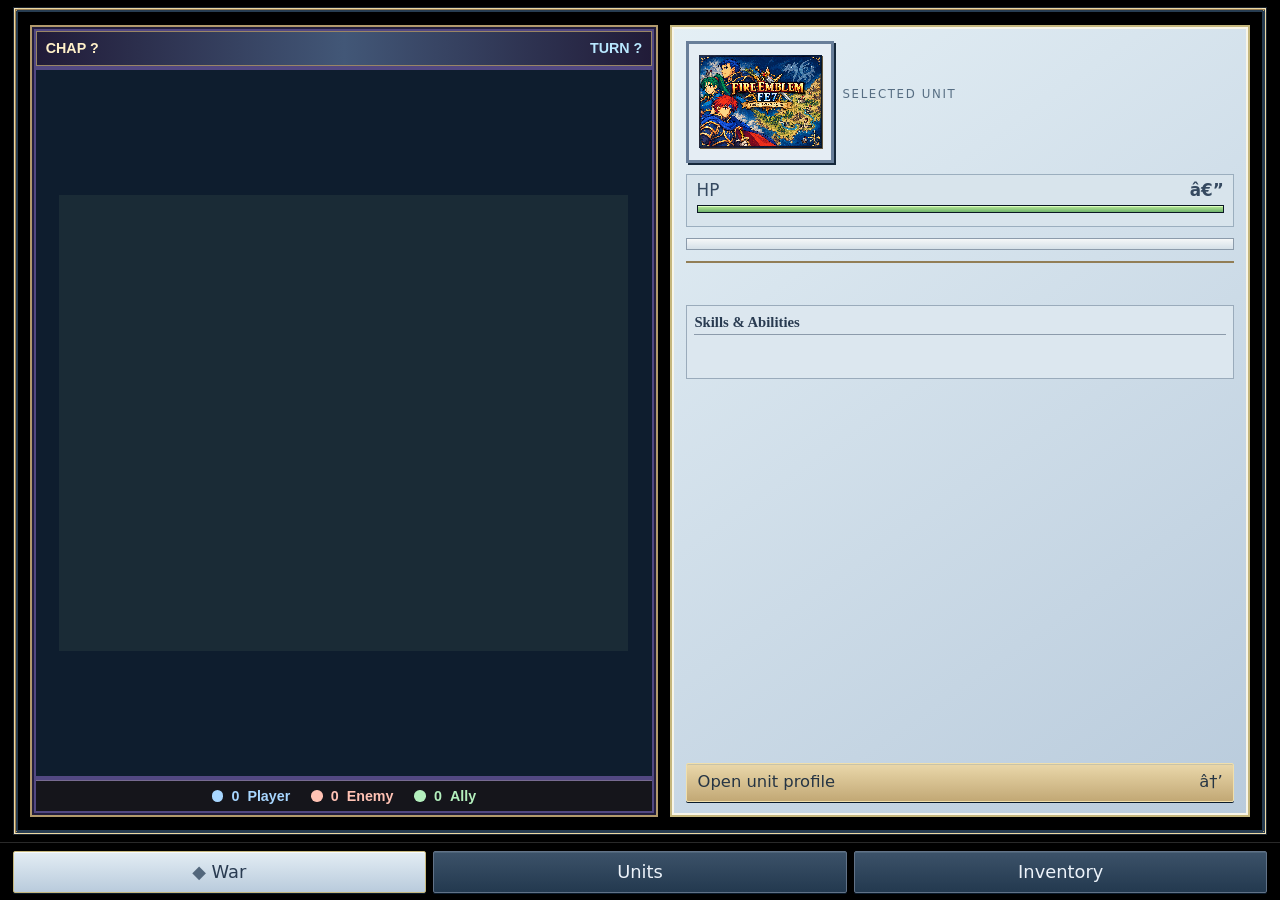
==== commit 8cd7b04d: "Use FE7 pixel art as companion logo" ====
--- a/themes/GBA/FE7Companion/FE7Companion/index.html
+++ b/themes/GBA/FE7Companion/FE7Companion/index.html
@@ -4,8 +4,8 @@
 <header><h1>FE7</h1><div id="chapter" class="context">Tactical Companion</div><span id="connection" class="badge">Waiting for game</span></header>
 <nav aria-label="Companion navigation"><button data-tab="battle" class="selected">War</button><button data-tab="units">Units</button><button data-tab="inventory-page">Inventory</button></nav>
 <main>
-<section id="battle" class="panel battle-panel"><section id="battle-forecast" class="battle-forecast" aria-label="Battle forecast" hidden></section><section id="dialogue-caption" class="dialogue-overlay" aria-live="polite" hidden><div class="dialogue-overlay-controls"><button id="dialogue-language-button" class="dialogue-language-picker" type="button" aria-label="Translation language: English. Tap to change."><img id="dialogue-language-flag" src="flag-en.svg" alt="English"></button><button id="dialogue-toggle" type="button" class="selected" aria-pressed="true" title="Show or hide dialogue">&#9873; Dialogue: On</button><button id="dialogue-follow" type="button" class="selected" aria-pressed="true" title="Follow new dialogue or keep the current line">&#128204; Follow: On</button><button id="dialogue-translate" type="button" class="selected" aria-pressed="true" title="Automatically translate dialogue">Translate: On</button></div><article class="dialogue-card dialogue-card-source"><h2><img id="dialogue-speaker-source-portrait" alt="" hidden><span id="dialogue-source-heading">Original</span></h2><p id="dialogue-text" class="dialogue-text-source"></p></article><article class="dialogue-card dialogue-card-translation"><h2><img id="dialogue-speaker-translation-portrait" alt="" hidden><span id="dialogue-translation-heading">Translation · Vietnamese</span></h2><p id="dialogue-translation" class="dialogue-translation" aria-live="polite"></p></article></section><div id="battle-layout" class="battle-layout"><div class="battle-map"><div class="map-phasebar"><span id="battle-chapter">CHAP ?</span><strong id="battle-turn">TURN ?</strong></div><canvas id="map-canvas" width="600" height="500" aria-label="FE7 minimap"></canvas><div class="battle-counts"><span class="blue"><i class="count-icon" aria-hidden="true"></i><b class="count-number" id="count-blue">0</b><span class="count-label">Player</span></span><span class="red"><i class="count-icon" aria-hidden="true"></i><b class="count-number" id="count-red">0</b><span class="count-label">Enemy</span></span><span class="green"><i class="count-icon" aria-hidden="true"></i><b class="count-number" id="count-green">0</b><span class="count-label">Ally</span></span></div></div><article class="battle-unit" aria-label="Selected unit"><div class="battle-unit-heading"><div class="battle-portrait portrait-frame"><img id="battle-portrait" alt="" hidden><img id="battle-logo" class="game-logo" src="game-logo.svg" alt="Fire Emblem: The Blazing Blade"><span id="battle-portrait-empty" hidden>?</span></div><div><p class="eyebrow">SELECTED UNIT</p><h2 id="battle-unit-title"></h2><p id="battle-unit-meta" class="muted"></p></div></div><div class="battle-hp"><div class="hp-label"><span>HP</span><strong id="battle-hp">â€”</strong></div><div class="hp-track"><div id="battle-hp-fill"></div></div></div><div class="battle-weapon" id="battle-weapon"></div><div id="battle-stats" class="battle-stats"></div><p id="battle-condition" class="muted"></p><section class="skill-shelf" aria-label="Skills and abilities"><div class="skill-shelf-title">Skills &amp; Abilities</div><div id="battle-skill-list" class="skill-shelf-list"></div></section><button class="open-details" data-tab="unit">Open unit profile <span>â†’</span></button></article><section class="battle-char-panel" id="battle-char-panel" aria-label="Stats and weapon ranks"><div class="char-panel-head"><span>Stats</span><strong id="battle-stat-total">TOTAL â€”</strong></div><div id="battle-char-stats" class="battle-char-stats"></div><div class="char-panel-head skill-heading"><span>Weapon Level</span></div><div id="battle-skills" class="battle-skills"></div><div class="char-panel-head skill-heading"><span>Support</span><strong id="battle-support-summary">â€”</strong></div><div id="battle-supports" class="battle-supports"></div></section></div><div class="battle-view-dots" aria-hidden="true"><i></i><i></i></div></section>
-<section id="unit" class="panel" hidden><div class="identity"><div class="portrait-frame"><img id="portrait" alt="" hidden><img id="unit-logo" class="game-logo" src="game-logo.svg" alt="Fire Emblem: The Blazing Blade"><span id="portrait-empty" hidden>?</span></div><div class="identity-info"><h2 id="unit-title"></h2><p id="unit-meta" class="muted"></p><div class="tracking"><button id="follow" aria-pressed="true">Follow cursor</button><button id="active-mode">Active unit</button></div><div class="hp-label"><span>HP</span><strong id="hp">â€”</strong></div><div class="hp-track"><div id="hp-fill"></div></div></div></div><div id="stats" class="stats"></div><p id="condition" class="muted"></p><div class="detail-tabs" aria-label="Character information"><button data-detail="inventory" class="selected">Items</button><button data-detail="support">Support</button><button data-detail="weapons">Weapons</button></div><div id="inventory"><div id="items" class="items"></div><div id="item-detail" class="item-detail"><p class="muted">Tap an item to view details.</p></div></div><div id="support" hidden><div id="support-summary" class="muted"></div><div id="supports" class="supports"></div><p class="muted support-note">Points alone do not unlock Talk; chapter requirements and support limits also apply.</p></div><div id="weapons" hidden><h3>Weapon ranks</h3><div id="ranks" class="ranks"></div></div></section>
+<section id="battle" class="panel battle-panel"><section id="battle-forecast" class="battle-forecast" aria-label="Battle forecast" hidden></section><section id="dialogue-caption" class="dialogue-overlay" aria-live="polite" hidden><div class="dialogue-overlay-controls"><button id="dialogue-language-button" class="dialogue-language-picker" type="button" aria-label="Translation language: English. Tap to change."><img id="dialogue-language-flag" src="flag-en.svg" alt="English"></button><button id="dialogue-toggle" type="button" class="selected" aria-pressed="true" title="Show or hide dialogue">&#9873; Dialogue: On</button><button id="dialogue-follow" type="button" class="selected" aria-pressed="true" title="Follow new dialogue or keep the current line">&#128204; Follow: On</button><button id="dialogue-translate" type="button" class="selected" aria-pressed="true" title="Automatically translate dialogue">Translate: On</button></div><article class="dialogue-card dialogue-card-source"><h2><img id="dialogue-speaker-source-portrait" alt="" hidden><span id="dialogue-source-heading">Original</span></h2><p id="dialogue-text" class="dialogue-text-source"></p></article><article class="dialogue-card dialogue-card-translation"><h2><img id="dialogue-speaker-translation-portrait" alt="" hidden><span id="dialogue-translation-heading">Translation · Vietnamese</span></h2><p id="dialogue-translation" class="dialogue-translation" aria-live="polite"></p></article></section><div id="battle-layout" class="battle-layout"><div class="battle-map"><div class="map-phasebar"><span id="battle-chapter">CHAP ?</span><strong id="battle-turn">TURN ?</strong></div><canvas id="map-canvas" width="600" height="500" aria-label="FE7 minimap"></canvas><div class="battle-counts"><span class="blue"><i class="count-icon" aria-hidden="true"></i><b class="count-number" id="count-blue">0</b><span class="count-label">Player</span></span><span class="red"><i class="count-icon" aria-hidden="true"></i><b class="count-number" id="count-red">0</b><span class="count-label">Enemy</span></span><span class="green"><i class="count-icon" aria-hidden="true"></i><b class="count-number" id="count-green">0</b><span class="count-label">Ally</span></span></div></div><article class="battle-unit" aria-label="Selected unit"><div class="battle-unit-heading"><div class="battle-portrait portrait-frame"><img id="battle-portrait" alt="" hidden><img id="battle-logo" class="game-logo" src="game-logo.png" alt="Fire Emblem: The Blazing Blade"><span id="battle-portrait-empty" hidden>?</span></div><div><p class="eyebrow">SELECTED UNIT</p><h2 id="battle-unit-title"></h2><p id="battle-unit-meta" class="muted"></p></div></div><div class="battle-hp"><div class="hp-label"><span>HP</span><strong id="battle-hp">â€”</strong></div><div class="hp-track"><div id="battle-hp-fill"></div></div></div><div class="battle-weapon" id="battle-weapon"></div><div id="battle-stats" class="battle-stats"></div><p id="battle-condition" class="muted"></p><section class="skill-shelf" aria-label="Skills and abilities"><div class="skill-shelf-title">Skills &amp; Abilities</div><div id="battle-skill-list" class="skill-shelf-list"></div></section><button class="open-details" data-tab="unit">Open unit profile <span>â†’</span></button></article><section class="battle-char-panel" id="battle-char-panel" aria-label="Stats and weapon ranks"><div class="char-panel-head"><span>Stats</span><strong id="battle-stat-total">TOTAL â€”</strong></div><div id="battle-char-stats" class="battle-char-stats"></div><div class="char-panel-head skill-heading"><span>Weapon Level</span></div><div id="battle-skills" class="battle-skills"></div><div class="char-panel-head skill-heading"><span>Support</span><strong id="battle-support-summary">â€”</strong></div><div id="battle-supports" class="battle-supports"></div></section></div><div class="battle-view-dots" aria-hidden="true"><i></i><i></i></div></section>
+<section id="unit" class="panel" hidden><div class="identity"><div class="portrait-frame"><img id="portrait" alt="" hidden><img id="unit-logo" class="game-logo" src="game-logo.png" alt="Fire Emblem: The Blazing Blade"><span id="portrait-empty" hidden>?</span></div><div class="identity-info"><h2 id="unit-title"></h2><p id="unit-meta" class="muted"></p><div class="tracking"><button id="follow" aria-pressed="true">Follow cursor</button><button id="active-mode">Active unit</button></div><div class="hp-label"><span>HP</span><strong id="hp">â€”</strong></div><div class="hp-track"><div id="hp-fill"></div></div></div></div><div id="stats" class="stats"></div><p id="condition" class="muted"></p><div class="detail-tabs" aria-label="Character information"><button data-detail="inventory" class="selected">Items</button><button data-detail="support">Support</button><button data-detail="weapons">Weapons</button></div><div id="inventory"><div id="items" class="items"></div><div id="item-detail" class="item-detail"><p class="muted">Tap an item to view details.</p></div></div><div id="support" hidden><div id="support-summary" class="muted"></div><div id="supports" class="supports"></div><p class="muted support-note">Points alone do not unlock Talk; chapter requirements and support limits also apply.</p></div><div id="weapons" hidden><h3>Weapon ranks</h3><div id="ranks" class="ranks"></div></div></section>
 <section id="compare" class="panel" hidden><h2>Compare two units</h2><div class="selectors"><label>Unit A<select id="compare-a"></select></label><label>Unit B<select id="compare-b"></select></label></div><div id="comparison"></div><p class="muted">Base RAM stats; excludes weapon, terrain, and support bonuses. Not a combat forecast.</p></section>
 <section id="units-page" class="panel units-page" hidden><div class="units-list-pane"><div class="section-title"><h2>Units</h2><span id="count" class="muted">0 units</span></div><div id="roster" class="roster roster-all"></div></div><div class="unit-profile-pane" id="unit-profile-pane"></div></section><section id="inventory-page" class="panel units-page inventory-page" hidden><div class="units-list-pane"><div class="section-title"><h2>Units</h2><span id="inventory-count" class="muted">0 units</span></div><div id="inventory-roster" class="roster roster-all"></div></div><div class="inventory-pane"><h2>Inventory</h2><div id="inventory-items" class="inventory-items"></div><div id="inventory-item-detail" class="item-detail"><p class="muted">Select an item to view details.</p></div></div></section>
 </main><dialog id="skill-dialog" class="skill-dialog"><button type="button" id="skill-dialog-close" class="skill-dialog-close">Close</button><h2 id="skill-dialog-title">Skill</h2><p id="skill-dialog-description"></p></dialog><footer id="message" role="status">Preview 0.1 Â· Read-only game data</footer>
--- a/themes/GBA/FE7Companion/FE7Companion/style.css
+++ b/themes/GBA/FE7Companion/FE7Companion/style.css
@@ -1 +1 @@
-:root{color-scheme:dark;--bg:#101a28;--card:#19283b;--line:#30445c;--muted:#a4b4c7;--gold:#ead3a0;--blue:#7cb5ff;--red:#ff9898;--green:#8edbab;font-size:clamp(12px,1.65vw,21px)}*{box-sizing:border-box}html,body{width:100%;height:100%;overflow:hidden}body{margin:0;background:var(--bg);color:#edf3fa;font:1rem/1.35 system-ui,sans-serif;display:grid;grid-template-rows:auto auto auto minmax(0,1fr) auto;padding:env(safe-area-inset-top) env(safe-area-inset-right) env(safe-area-inset-bottom) env(safe-area-inset-left)}header{display:flex;align-items:center;justify-content:space-between;padding:.5rem .8rem;border-bottom:1px solid var(--line);background:#162438;gap:.5rem}small{color:var(--gold);font-size:.65rem;letter-spacing:.08em}h1{font-size:1.15rem;margin:0}h2{font-size:1.12rem;margin:0}h3{font-size:.85rem;color:var(--gold);margin:.65rem 0 .3rem}.badge{padding:.3rem .5rem;border:1px solid var(--line);border-radius:1rem;font-size:.7rem}.context{padding:.3rem .8rem;color:var(--muted);font-size:.75rem}nav,.filters{display:flex;gap:.35rem;padding:.4rem .6rem}button,select{font:inherit;color:inherit;background:#20344c;border:1px solid var(--line);border-radius:.4rem;min-height:2.65rem;padding:.35rem .5rem;cursor:pointer;touch-action:manipulation}button.selected{border-color:var(--gold);color:var(--gold);background:#344051}button:focus-visible,select:focus-visible{outline:3px solid var(--blue);outline-offset:2px}nav button{flex:1;font-size:.85rem}main{display:grid;grid-template-columns:minmax(0,1.45fr) minmax(0,1fr);gap:.5rem;padding:0 .6rem;min-height:0}.panel,.roster-panel{background:var(--card);border:1px solid var(--line);border-radius:.6rem;padding:.6rem;min-height:0;min-width:0;overflow:auto}.panel{grid-column:1;grid-row:1}.roster-panel{grid-column:2;grid-row:1;display:flex;flex-direction:column;overflow:hidden}.section-title{display:flex;justify-content:space-between;align-items:center;gap:.4rem}.roster-panel h2{font-size:.95rem}.muted{color:var(--muted);font-size:.75rem;margin:.3rem 0}.identity{display:flex;gap:.5rem;margin-bottom:.5rem;align-items:center}.portrait-frame{width:clamp(64px,10vw,128px);aspect-ratio:96/80;flex-shrink:0;background:linear-gradient(#263a51,#101b29);border:1px solid var(--line);border-radius:.4rem;display:grid;place-items:center;overflow:hidden}.portrait-frame img{width:100%;height:100%;object-fit:contain;image-rendering:pixelated}#portrait-empty{font-size:2rem;color:var(--muted)}.identity-info{flex:1;min-width:0}.tracking{display:flex;gap:.3rem;margin:.3rem 0}.tracking button{font-size:.7rem;min-height:2rem;padding:.25rem .3rem;flex:1}.hp-label{display:flex;justify-content:space-between;font-size:.8rem}.hp-track{height:.4rem;background:#0d1724;border-radius:.2rem;margin:.25rem 0;overflow:hidden}#hp-fill{height:100%;background:var(--green);width:0;transition:width .2s}.stats{display:grid;grid-template-columns:repeat(3,minmax(0,1fr));gap:.3rem}.stat{background:#102035;border-radius:.35rem;padding:.35rem .4rem;display:flex;justify-content:space-between;gap:.2rem}.stat span{color:var(--muted);font-size:.7rem}.items{display:grid;gap:.25rem}.item{padding:.3rem .5rem;background:#102035;border-radius:.35rem;display:flex;justify-content:space-between;gap:.3rem;font-size:.82rem}.item span:last-child{white-space:nowrap;color:var(--muted)}.ranks{display:grid;grid-template-columns:repeat(4,minmax(0,1fr));gap:.25rem}.rank{text-align:center;background:#102035;border-radius:.3rem;padding:.25rem;font-size:.65rem}.rank b{display:block;color:var(--gold);font-size:1rem}.filters{padding:.4rem 0;gap:.2rem}.filters button{flex:1;font-size:.65rem;min-width:0;padding:.3rem .1rem}.roster{display:grid;grid-template-columns:1fr;gap:.3rem;overflow:auto;min-height:0;align-content:start;flex:1}.roster button{display:flex;align-items:center;gap:.35rem;text-align:left;font-size:.85rem;padding:.25rem .35rem;min-height:3.5rem}.roster button img{width:3rem;height:2.5rem;object-fit:contain;image-rendering:pixelated;flex-shrink:0;background:#102035;border-radius:.25rem}.roster button small{display:block;font-size:.65rem;letter-spacing:0;color:var(--muted)}.blue{color:var(--blue)}.red{color:var(--red)}.green{color:var(--green)}canvas{width:100%;background:#0e1d2e;border:1px solid var(--line);border-radius:.4rem;touch-action:manipulation}.legend{display:flex;justify-content:space-between;font-size:.65rem;padding-top:.4rem}.selectors{display:flex;gap:.4rem;margin:.6rem 0}.selectors label{width:50%;font-size:.75rem;color:var(--muted)}select{display:block;width:100%;margin-top:.25rem;font-size:.75rem}table{width:100%;border-collapse:collapse;font-size:.8rem}td,th{padding:.4rem;border-bottom:1px solid var(--line);text-align:center}td:first-child,th:first-child{text-align:left}footer{padding:.35rem .6rem;font-size:.65rem;color:var(--muted);white-space:nowrap;overflow:hidden;text-overflow:ellipsis}[hidden]{display:none!important}@media(max-width:480px){:root{font-size:12px}.portrait-frame{width:58px}.identity{gap:.3rem}.stats{grid-template-columns:repeat(2,minmax(0,1fr))}.roster button img{width:2.4rem;height:2rem}.tracking{flex-direction:column}main{grid-template-columns:minmax(0,1.5fr) minmax(0,1fr)}.filters{flex-wrap:wrap}.filters button{flex-basis:40%}h1{font-size:1rem}}body{grid-template-rows:auto auto minmax(0,1fr) auto}header{padding:.35rem .6rem}header h1{font-size:1rem;color:var(--gold)}.context{flex:1;min-width:0;font-size:.7rem;padding:0 .3rem;white-space:nowrap;overflow:hidden;text-overflow:ellipsis}nav{padding:.3rem .6rem}nav button{min-height:2.1rem;padding:.2rem .4rem}main{grid-template-columns:minmax(0,1.8fr) minmax(0,1fr)}#unit{display:flex;flex-direction:column;overflow:hidden}.identity,.stats,#condition,.detail-tabs{flex-shrink:0}.identity{margin-bottom:.35rem}.portrait-frame{width:clamp(58px,8vw,100px)}.tracking{flex-direction:row}.tracking button{min-height:1.8rem}.stats{grid-template-columns:repeat(3,minmax(0,1fr))}.stat{padding:.25rem .35rem}.detail-tabs{display:flex;gap:.25rem;margin:.3rem 0 .45rem;border-bottom:1px solid var(--line);padding-bottom:.3rem}.detail-tabs button{flex:1;font-size:.75rem;min-height:2rem;padding:.2rem .3rem}#inventory,#support,#weapons{flex:1;min-height:0;overflow:auto;overscroll-behavior:contain}.item{width:100%;text-align:left;min-height:2rem;font-size:.78rem;padding:.25rem .4rem}.item:disabled{opacity:.4;cursor:default}.item-detail{border:1px solid var(--line);border-radius:.4rem;background:#142237;margin-top:.5rem;padding:.4rem}.item-detail h3{margin:0 0 .3rem}.description{font-size:.8rem;color:#cdd9e6;white-space:pre-line;margin:.25rem 0 .4rem}.item-stats{display:grid;grid-template-columns:repeat(2,minmax(0,1fr));gap:.25rem;font-size:.75rem}.item-stats strong{font-size:.75rem}.support-row{display:flex;align-items:center;gap:.4rem;border-bottom:1px solid var(--line);padding:.35rem 0}.support-row img{width:3rem;height:2.5rem;object-fit:contain;image-rendering:pixelated;flex-shrink:0}.support-info{flex:1;min-width:0;font-size:.85rem}.support-info small{display:block;letter-spacing:0;font-size:.7rem;color:var(--muted)}.support-rank{font-size:1.1rem;color:var(--gold);padding:0 .4rem}.support-note{font-size:.65rem}@media(max-width:480px){main{grid-template-columns:minmax(0,1.8fr) minmax(0,1fr)}.stats{grid-template-columns:repeat(3,minmax(0,1fr))}.stat span{font-size:.63rem}.tracking button{font-size:.63rem}.roster button{font-size:.78rem;gap:.25rem}.roster button small{font-size:.6rem}.roster button img{width:2rem;height:1.7rem}}#map{display:flex;flex-direction:column;gap:.35rem}#map h2,#map-note,.legend{flex-shrink:0}#map-canvas{display:block;flex:1;min-height:0;height:100%;object-fit:contain}body{grid-template-rows:auto minmax(0,1fr) auto auto}header{grid-row:1}main{grid-row:2;grid-template-columns:minmax(0,1fr);padding:.35rem .6rem}footer{grid-row:3}nav{grid-row:4;border-top:1px solid #a18b5c;padding:.35rem .6rem}nav button{min-height:2.5rem}#battle{grid-column:1;display:flex;flex-direction:column;gap:.4rem;overflow:hidden}.battle-heading{display:flex;align-items:center;justify-content:space-between;gap:.5rem;flex-shrink:0}.battle-heading h2{color:#fff0bc;font-family:Georgia,serif}.battle-heading .muted{margin:.12rem 0}.legend{gap:.45rem;white-space:nowrap}.battle-layout{display:grid;grid-template-columns:minmax(0,1.25fr) minmax(16rem,.75fr);gap:.5rem;flex:1;min-height:0}.battle-map{min-width:0;min-height:0;display:grid;place-items:center;background:#102237;border:2px solid #ac9667;overflow:hidden}.battle-map canvas{width:100%;height:100%;min-height:0;object-fit:contain;border:0}.battle-unit{min-width:0;display:flex;flex-direction:column;gap:.45rem;padding:.55rem;background:linear-gradient(135deg,#203b53,#162d44);border:2px solid #ac9667;box-shadow:inset 0 0 0 1px #e4d2a544}.battle-unit-heading{display:flex;align-items:center;gap:.55rem}.battle-portrait{width:clamp(64px,8vw,112px);height:clamp(64px,8vw,96px);aspect-ratio:auto;background-color:#d7c294;flex-shrink:0}.battle-unit-heading h2{font:1.35rem Georgia,serif;color:#fff0bc;margin:0}.eyebrow{font-size:.56rem;letter-spacing:.14em;color:#d7bd80;margin:0 0 .15rem}.battle-unit-heading .muted{margin:.2rem 0}.battle-hp{padding:.35rem .45rem;background:#102237;border:1px solid #718194}.battle-stats{display:grid;grid-template-columns:repeat(3,minmax(0,1fr));gap:2px;background:#927e56;border:1px solid #927e56}.battle-stat{display:flex;justify-content:space-between;align-items:center;gap:.2rem;padding:.35rem;background:#203a51;font-size:.7rem}.battle-stat span{color:#d4dbe0}.battle-stat strong{font-size:.95rem;color:#fff0b0}.battle-unit #battle-condition{margin:0;min-height:1.2em}.open-details{margin-top:auto;min-height:2.35rem;display:flex;justify-content:space-between;align-items:center;background:linear-gradient(#ead8ab,#c2a875);color:#263544;border-color:#f0dfac;font-size:.78rem}.units-page{display:flex;flex-direction:column;overflow:hidden}.units-page .roster{grid-template-columns:repeat(2,minmax(0,1fr))}.data-stale .battle-hp{border-color:#c68c42}@media(max-aspect-ratio:4/5){:root{font-size:clamp(13px,2.2vw,19px)}body{grid-template-rows:auto minmax(0,1fr) auto auto}header{padding:.45rem .65rem}.context{font-size:.68rem}main{padding:.3rem .45rem}.battle-heading h2{font-size:1rem}.battle-heading .muted{font-size:.63rem}.legend{font-size:.58rem;gap:.25rem}.battle-layout{grid-template-columns:minmax(0,1fr);grid-template-rows:minmax(0,1.15fr) minmax(0,.85fr);gap:.35rem}.battle-unit{display:grid;grid-template-columns:minmax(0,1.15fr) minmax(0,.85fr);grid-template-rows:min-content min-content min-content min-content;align-content:space-evenly;column-gap:.45rem;row-gap:.25rem;padding:.4rem}.battle-unit-heading{grid-column:1;grid-row:1 / 3;align-items:center}.battle-portrait{width:clamp(56px,14vw,92px);height:clamp(52px,13vw,82px)}.battle-unit-heading h2{font-size:1.05rem}.battle-unit-heading .muted{font-size:.65rem}.battle-hp{grid-column:2;grid-row:1 / 3;align-self:center}.battle-stats{grid-column:1 / -1;grid-row:3;grid-template-columns:repeat(6,minmax(0,1fr));align-self:center}.battle-stat{display:flex;flex-direction:column;padding:.18rem .1rem;font-size:.58rem}.battle-stat strong{font-size:.8rem}.battle-unit #battle-condition{display:none}.open-details{grid-column:1 / -1;grid-row:4;min-height:1.9rem;padding:.2rem .45rem}.units-page .roster{grid-template-columns:1fr}.units-page .roster button{min-height:3rem}nav{gap:.25rem}nav button{font-size:.66rem;padding:.2rem .25rem;min-height:2.45rem}}#battle-hp-fill{height:100%;background:linear-gradient(#b9e998,#4a9756);box-shadow:inset 0 1px #dcffbd;transition:width .2s}:root{--bg:#122131;--card:#213c54;--line:#627285;--muted:#c3ccd3;--gold:#f2dd9b}body{background:radial-gradient(ellipse at 50% 0,#304f67,#0b1a2b 85%)}header{background:linear-gradient(#374e60,#182c43);border-bottom:2px solid #a18b5c;box-shadow:0 2px 0 #101b28}header h1{font-family:Georgia,serif;letter-spacing:.1em;text-shadow:1px 2px #000}.badge{border-radius:2px;border-color:#93835d;color:#f3e6bd;background:#17283b}.context{color:#d5d9d5}.panel,.roster-panel{border:5px solid #bfa576;border-image:url('frame.svg') 8 stretch;border-radius:0;background:linear-gradient(125deg,#294963,#1a3048);padding:.45rem}.portrait-frame{border:3px solid #ceb579;border-radius:0;background-image:url('paper.svg');box-shadow:2px 2px 0 #15283a}.portrait-frame img{filter:drop-shadow(1px 1px 0 #6a5b40)}.identity h2{color:#fff0bc;font-family:Georgia,serif;font-size:1.25rem;text-shadow:1px 2px 0 #142131}.identity-info>.muted{color:#d5dfde}.hp-track{height:.5rem;border:1px solid #0b1724;border-radius:0;background:#142435}#hp-fill{background:linear-gradient(#b9e998,#4a9756);box-shadow:inset 0 1px #dcffbd}button,select{border-radius:2px;background:linear-gradient(#3c5269,#23394f);border-color:#617287;box-shadow:inset 0 1px #7990a04a,0 1px 0 #0b1b2b}button.selected{color:#293748;border-color:#ead8a5;background:linear-gradient(#f3e3bb,#c5ab74);box-shadow:inset 0 1px #fff4d9,0 1px #66543b}nav button.selected:before{content:'◆ ';color:#6d4b29}.tracking button{font-size:.65rem}.stats{gap:1px;background:#9facb154;border-top:1px solid #c0bb9a;border-bottom:1px solid #101c2b}.stats .stat{border-radius:0;background:linear-gradient(#20384e,#29455c);padding:.35rem .4rem}.stats .stat strong{color:#fff0b0;text-shadow:1px 1px #0b1725}.stat span{color:#d4dbe0}.detail-tabs{border-color:#b59e6c}.item{border:0;border-bottom:1px solid #b4c5c833;border-radius:0;background:#1a3147;box-shadow:none;gap:.35rem}.item.selected{background:linear-gradient(90deg,#d9c496,#eadab2);border-bottom-color:#f4e7c6;color:#233342}.item.selected span:last-child{color:#554d40}.item-name{flex:1;min-width:0}.item-icon{width:1.6rem;height:1.6rem;object-fit:contain;image-rendering:pixelated;flex-shrink:0;filter:drop-shadow(1px 1px 0 #0d17256b)}.item-heading{display:flex;align-items:center;gap:.35rem}.item-detail{background:#e5d6b3 url('paper.svg');color:#253344;border:2px solid #b59a67;border-radius:0;box-shadow:inset 0 0 0 1px #f6e9c6}.item-detail h3{color:#4d3b25}.item-detail .description{color:#38434c}.item-detail .stat{background:#c5b48e40;border-radius:0;border-bottom:1px solid #ab956b55}.item-detail .stat span{color:#594f40}.item-detail .stat strong{color:#263747}.rank{border-radius:0;background:#152f47;border-bottom:1px solid #c7ae79}.rank .item-icon{display:block;margin:.15rem auto}.support-row{border-bottom-color:#9eb0b35c}.support-rank{border:1px solid #b39a68;background:#142c44;min-width:1.5rem;text-align:center}.support-info strong{color:#fff0bd}.roster-panel .section-title{background:linear-gradient(90deg,#163147,#3d5364);padding:.3rem .35rem;border-bottom:1px solid #af9768}.roster-panel h2{color:#f4dfae;font-family:Georgia,serif}.roster button{border:1px solid #536a7d;border-radius:0;background:linear-gradient(90deg,#203e56,#2d465d);box-shadow:inset 2px 0 #7a97a9}.roster button img{background:#d7c294 url('paper.svg');border:1px solid #a48a5b;border-radius:0}.roster button.selected{background:linear-gradient(90deg,#d3bc89,#e9dab7);border-color:#f0dfac;box-shadow:inset 3px 0 #735b35}.roster button.selected small{color:#594e3f}.roster button.selected img{background:#e1cf9f}.filters button{border-radius:0}.data-stale .badge{color:#ffd895;border-color:#c68c42}.data-stale footer{color:#ffddaa}canvas{border:2px solid #ac9667;border-radius:0;image-rendering:pixelated}footer{color:#b9c6cf}#battle-hp-fill{display:block;height:100%;min-height:.45rem;background:linear-gradient(#b9e998,#4a9756);box-shadow:inset 0 1px #dcffbd;transition:width .2s}.battle-panel{position:relative;display:flex;flex-direction:column;gap:.35rem;overflow:hidden;background:linear-gradient(145deg,#30264f,#17192f 72%);border-color:#98805c}.battle-topline{display:flex;align-items:center;justify-content:space-between;gap:.4rem;min-height:2rem;border-bottom:1px solid #8c795b;background:linear-gradient(90deg,#17172a,#35274e);padding:.15rem .35rem}.battle-title{min-width:0;overflow:hidden;text-overflow:ellipsis;white-space:nowrap;color:#fff0c7;font:700 1rem Georgia,serif}.battle-title span{display:block;color:#d1bd87;font:600 .52rem Georgia,serif;letter-spacing:.13em}.battle-modes{display:flex;align-items:center;gap:.18rem;flex-shrink:0}.battle-modes button{min-width:2.6rem;min-height:1.8rem;padding:.1rem .35rem;border:1px solid transparent;background:transparent;box-shadow:none;color:#ece8dc;font-size:.7rem}.battle-modes button.selected{color:#fff;background:linear-gradient(#7768e1,#493a9f);border-color:#b7a8ff;box-shadow:0 0 8px #907aff88}.battle-phase{display:flex;justify-content:center;align-items:center;gap:1rem;min-height:1.35rem;color:#fff0c8;border:1px solid #998566;background:linear-gradient(90deg,#211b38,#425777,#211b38);font:700 .62rem Georgia,serif}.battle-phase strong{color:#b8e8ff}.battle-layout{display:grid;grid-template-columns:minmax(0,1.04fr) minmax(15rem,.96fr);grid-template-rows:minmax(0,1fr);gap:.35rem;flex:1;min-height:0}.battle-map{grid-column:1;grid-row:1;border:2px solid #b29a6c;background:#524882;box-shadow:inset 0 0 0 2px #221d3d;padding:.2rem}.battle-unit{grid-column:2;grid-row:1;display:flex;flex-direction:column;gap:.35rem;padding:.4rem;background:linear-gradient(145deg,#e4eff5,#b9cbdc);color:#24344a;border:2px solid #c5b77d;box-shadow:inset 0 0 0 2px #f8f5e8}.battle-unit-heading{gap:.35rem}.battle-unit-heading h2{color:#193b65;text-shadow:none;font-size:1.2rem}.battle-unit-heading .muted{color:#4d6075}.battle-unit .eyebrow{color:#576e83}.battle-portrait{border-color:#687e99;background:#e5edf4;width:clamp(54px,7vw,92px);height:clamp(54px,7vw,86px)}.battle-hp{background:#d8e4ec;border-color:#9baebe}.battle-unit .hp-label{color:#354960}.battle-unit .hp-track{height:.42rem;background:#a6bac8}.battle-unit .battle-stats{gap:1px}.battle-unit .battle-stat{background:#dce7ef;color:#24344a;padding:.25rem}.battle-unit .battle-stat span{color:#52667d}.battle-unit .battle-stat strong{color:#243d65}.battle-unit #battle-condition{color:#50677b}.battle-unit .open-details{min-height:1.8rem;margin-top:auto}.battle-combat-stats{display:grid;grid-template-columns:repeat(4,minmax(0,1fr));gap:2px;background:#776d8e;border:1px solid #8d83a5}.combat-value{display:flex;flex-direction:column;align-items:center;padding:.16rem .1rem;background:#f3f5f6;color:#344256}.combat-value span{font-size:.57rem;color:#53647a}.combat-value b{font:700 .95rem Georgia,serif;color:#344e80}.battle-char-panel{display:none;min-width:0;min-height:0;overflow:auto;padding:.35rem;background:linear-gradient(#e3edf4,#b9cbdc);border:2px solid #c5b77d;color:#293b51}.char-panel-head{display:flex;justify-content:space-between;align-items:center;border-bottom:2px solid #66567b;padding:.2rem .25rem;color:#27384e;font:700 .78rem Georgia,serif}.char-panel-head strong{font:700 .6rem system-ui;color:#53667a}.battle-char-stats{display:grid;grid-template-columns:repeat(2,minmax(0,1fr));gap:.12rem .45rem;padding:.3rem 0}.char-stat{display:grid;grid-template-columns:2.1rem minmax(1rem,1fr) 1.4rem;align-items:center;gap:.2rem;font:600 .7rem Georgia,serif}.char-stat>span{color:#52647a}.char-stat>b{text-align:right;color:#263d65}.char-stat-bar{height:.22rem;border-radius:1rem;background:#d2dce7;overflow:hidden}.char-stat-bar:after{content:"";display:block;height:100%;width:inherit;background:#617ce2}.skill-heading{margin-top:.25rem}.battle-skills{display:grid;grid-template-columns:repeat(4,minmax(0,1fr));gap:.2rem;padding:.35rem 0}.skill-tile{min-height:2rem;display:flex;align-items:center;justify-content:space-around;border:1px solid #8ea0b4;background:linear-gradient(#f8fafb,#d4e0e9);color:#485d75}.skill-tile span{font-size:1rem}.skill-tile b{font-size:.58rem;color:#526cd0}.battle-counts{display:flex;align-items:center;gap:1rem;min-height:1.5rem;padding:.1rem .3rem;background:linear-gradient(90deg,#1b192f,#35294e,#1b192f);color:#e9e7df;font:.65rem Georgia,serif}.battle-counts span{display:flex;align-items:center;gap:.25rem}.battle-counts b{font-size:.95rem}.battle-counts .blue{color:#a7d6ff}.battle-counts .red{color:#ffc2b4}.battle-counts .green{color:#b3efbd}.battle-view-dots{display:none;justify-content:center;gap:.55rem}.battle-view-dots i{width:.3rem;height:.3rem;border-radius:50%;background:#b4a6e5}body[data-battle-mode="map"] .battle-layout{grid-template-columns:minmax(0,1fr)}body[data-battle-mode="map"] .battle-map{grid-column:1;grid-row:1}body[data-battle-mode="map"] .battle-unit,body[data-battle-mode="map"] .battle-char-panel{display:none!important}body[data-battle-mode="char"] .battle-layout{grid-template-columns:minmax(0,.92fr) minmax(0,1.08fr)}body[data-battle-mode="char"] .battle-map{display:none}body[data-battle-mode="char"] .battle-unit{grid-column:1;grid-row:1}body[data-battle-mode="char"] .battle-char-panel{display:block;grid-column:2;grid-row:1}@media(max-aspect-ratio:4/5){.battle-panel{gap:.22rem;padding:.28rem}.battle-title{font-size:.8rem}.battle-title span{font-size:.45rem}.battle-modes button{min-width:2rem;min-height:1.55rem;font-size:.62rem}.battle-phase{min-height:1.15rem;font-size:.55rem}.battle-layout{grid-template-columns:minmax(0,1fr);grid-template-rows:minmax(0,1.08fr) minmax(0,.92fr);gap:.25rem}.battle-map{grid-column:1;grid-row:1}.battle-unit{grid-column:1;grid-row:2;display:grid;grid-template-columns:minmax(0,1fr) minmax(0,1fr);grid-template-rows:min-content min-content min-content min-content;align-content:space-evenly;gap:.2rem;padding:.3rem}.battle-unit-heading{grid-column:1;grid-row:1 / 3}.battle-portrait{width:clamp(48px,12vw,76px);height:clamp(48px,12vw,72px)}.battle-unit-heading h2{font-size:1rem}.battle-unit-heading .muted{font-size:.62rem}.battle-hp{grid-column:2;grid-row:1 / 3;align-self:center;padding:.25rem}.battle-combat-stats{grid-column:1 / -1;grid-row:3}.combat-value{padding:.05rem}.combat-value b{font-size:.8rem}.battle-stats{grid-column:1 / -1;grid-row:4;grid-template-columns:repeat(6,minmax(0,1fr))}.battle-unit .battle-stat{flex-direction:column;padding:.12rem .05rem;font-size:.53rem}.battle-unit .battle-stat strong{font-size:.72rem}.battle-unit #battle-condition,.battle-unit .open-details{display:none}.battle-counts{gap:.55rem;min-height:1.2rem;font-size:.58rem}.battle-counts b{font-size:.76rem}body[data-battle-mode="map"] .battle-layout{grid-template-rows:minmax(0,1fr)}body[data-battle-mode="map"] .battle-counts{display:none}body[data-battle-mode="char"] .battle-layout{grid-template-columns:minmax(0,.95fr) minmax(0,1.05fr);grid-template-rows:minmax(0,1fr)}body[data-battle-mode="char"] .battle-unit{display:grid;grid-column:1;grid-row:1;grid-template-columns:1fr;grid-template-rows:min-content min-content min-content min-content;align-content:start;overflow:auto}.battle-char-panel{padding:.2rem}body[data-battle-mode="char"] .battle-char-stats{gap:.08rem .2rem;padding:.2rem 0}.char-stat{grid-template-columns:1.7rem minmax(.5rem,1fr) 1.1rem;font-size:.58rem}.battle-skills{grid-template-columns:repeat(3,minmax(0,1fr));gap:.12rem;padding:.2rem 0}.skill-tile{min-height:1.6rem}.battle-view-dots{display:flex}}@media(min-width:900px) and (min-aspect-ratio:4/5){.battle-panel{padding:.6rem}.battle-topline{min-height:2.7rem}.battle-title{font-size:1.3rem}.battle-title span{font-size:.62rem}.battle-phase{min-height:1.8rem}.battle-layout{gap:.6rem}.battle-unit{padding:.65rem;gap:.55rem}.battle-unit-heading h2{font-size:1.55rem}.battle-stats{font-size:.9rem}.battle-char-stats{gap:.45rem .7rem}.char-stat{font-size:.85rem}.skill-tile{min-height:2.7rem}}body>header{display:none!important}body{grid-template-rows:minmax(0,1fr) auto auto}main{grid-row:1}footer{grid-row:2}nav{grid-row:3}.battle-title{display:none!important}.battle-topline{justify-content:flex-end;min-height:2.15rem}html,body{background:#000!important}footer{display:none!important}body{grid-template-rows:minmax(0,1fr) auto auto}main{grid-row:1}nav{grid-row:2;background:#000;border-color:#292929}nav button{min-height:2rem}.battle-topline{justify-content:space-between;min-height:3rem}.battle-modes{gap:.3rem}.battle-modes button{min-width:4.1rem;min-height:2.55rem;padding:.35rem .55rem;font-size:.9rem;font-weight:700}.battle-phase{flex:1;justify-content:flex-end;gap:.55rem;border:0;background:transparent;min-height:2.5rem;padding-right:.4rem;font:700 .72rem Georgia,serif}.battle-phase span,.battle-phase strong{padding:.2rem .35rem;background:#211b38;border:1px solid #887553}.battle-counts{margin-top:auto}.battle-weapon{display:grid;grid-template-columns:auto minmax(0,1fr) minmax(8rem,1.25fr);align-items:center;gap:.35rem;padding:.25rem .35rem;border:1px solid #8c9bab;background:linear-gradient(#f5f7f8,#d5e0e8);color:#293b51;min-height:2.5rem}.battle-weapon>img{width:2rem;height:2rem;object-fit:contain;image-rendering:pixelated}.weapon-identity{min-width:0;display:flex;flex-direction:column}.weapon-identity strong{overflow:hidden;text-overflow:ellipsis;white-space:nowrap;font-size:.72rem}.weapon-identity small{font-size:.57rem;color:#54677a}.weapon-metrics{display:grid;grid-template-columns:repeat(4,minmax(0,1fr));gap:2px}.weapon-value{display:flex;flex-direction:column;align-items:center;background:#eaf0f4;padding:.1rem}.weapon-value span{font-size:.5rem;color:#607287}.weapon-value b{font:700 .8rem Georgia,serif;color:#344e80}@media(max-aspect-ratio:4/5){.battle-topline{min-height:2.7rem}.battle-modes{gap:.18rem}.battle-modes button{min-width:3.5rem;min-height:2.2rem;padding:.2rem .35rem;font-size:.75rem}.battle-phase{gap:.25rem;min-height:2.1rem;padding-right:0;font-size:.58rem}.battle-phase span,.battle-phase strong{padding:.15rem .2rem}.battle-weapon{grid-column:1/-1;grid-row:4;grid-template-columns:auto minmax(0,1fr) minmax(7.5rem,1.25fr);padding:.15rem .25rem;min-height:2.1rem}.battle-unit .battle-stats{grid-row:5}.battle-unit .battle-condition{display:none}.battle-counts{margin-top:0}nav{padding:.25rem .35rem}}html,body{background:#000!important}footer{display:none!important}body{grid-template-rows:minmax(0,1fr) auto auto}main{grid-row:1}nav{grid-row:2;background:#000;border-color:#292929}nav button{min-height:2rem}.battle-topline{justify-content:space-between;min-height:3rem}.battle-modes{gap:.3rem}.battle-modes button{min-width:4.3rem;min-height:2.7rem;padding:.35rem .55rem;font-size:.95rem;font-weight:700}.battle-phase{display:flex;flex:1;justify-content:flex-end;gap:.35rem;min-height:2.5rem;padding-right:.2rem;border:0;background:transparent;font:700 .7rem Georgia,serif}.battle-phase span,.battle-phase strong{padding:.2rem .3rem;background:#211b38;border:1px solid #887553}.battle-weapon{display:grid;grid-template-columns:auto minmax(0,1fr) minmax(8rem,1.25fr);align-items:center;gap:.35rem;padding:.25rem .35rem;border:1px solid #8c9bab;background:linear-gradient(#f5f7f8,#d5e0e8);color:#293b51;min-height:2.5rem}.battle-weapon>img{width:2rem;height:2rem;object-fit:contain;image-rendering:pixelated}.weapon-identity{min-width:0;display:flex;flex-direction:column}.weapon-identity strong{overflow:hidden;text-overflow:ellipsis;white-space:nowrap;font-size:.72rem}.weapon-identity small{font-size:.57rem;color:#54677a}.weapon-metrics{display:grid;grid-template-columns:repeat(4,minmax(0,1fr));gap:2px}.weapon-value{display:flex;flex-direction:column;align-items:center;background:#eaf0f4;padding:.1rem}.weapon-value span{font-size:.5rem;color:#607287}.weapon-value b{font:700 .8rem Georgia,serif;color:#344e80}.battle-counts{margin-top:auto}@media(max-aspect-ratio:4/5){.battle-topline{min-height:2.7rem}.battle-modes{gap:.18rem}.battle-modes button{min-width:3.5rem;min-height:2.25rem;padding:.2rem .3rem;font-size:.76rem}.battle-phase{gap:.2rem;min-height:2.15rem;padding:0;font-size:.55rem}.battle-phase span,.battle-phase strong{padding:.15rem .2rem}.battle-layout{grid-template-rows:minmax(0,1.08fr) minmax(0,.92fr)}.battle-weapon{grid-column:1/-1;grid-row:4;grid-template-columns:auto minmax(0,1fr) minmax(7rem,1.2fr);padding:.1rem .2rem;min-height:2rem}.battle-unit .battle-stats{grid-row:5}.battle-counts{margin-top:0}nav{padding:.25rem .35rem}}.battle-panel{background:#000!important}.battle-weapon{display:flex;flex-direction:column;align-items:stretch;gap:.18rem;padding:.22rem .3rem;min-height:0}.weapon-top{display:flex;align-items:center;gap:.3rem;min-width:0}.weapon-top>img{width:1.6rem;height:1.6rem;object-fit:contain;image-rendering:pixelated}.weapon-identity strong{font-size:.7rem}.weapon-identity small{font-size:.54rem}.weapon-properties{display:grid;grid-template-columns:repeat(3,minmax(0,1fr));gap:1px;background:#8897a5;border:1px solid #9aa8b6}.weapon-properties .weapon-value{flex-direction:row;justify-content:space-between;padding:.08rem .18rem;background:#e5ebef}.weapon-properties .weapon-value span,.equipment-value span{font-size:.53rem;color:#56687a}.weapon-properties .weapon-value b,.equipment-value b{font-size:.67rem}.equipment-block{display:grid;grid-template-columns:repeat(5,minmax(0,1fr));gap:1px;background:#858c9b;border:1px solid #9298a6}.equipment-title{grid-column:1/-1;padding:.08rem .18rem;background:#4d5384;color:#fff;font:700 .62rem Georgia,serif}.equipment-value{display:flex;flex-direction:column;align-items:center;padding:.08rem;background:#dce5ec}.equipment-value b{color:#354c78}@media(max-aspect-ratio:4/5){.battle-weapon{grid-template-columns:1fr;grid-row:4}.weapon-top>img{width:1.4rem;height:1.4rem}.weapon-properties .weapon-value{padding:.06rem .12rem}.weapon-properties .weapon-value span,.equipment-value span{font-size:.48rem}.weapon-properties .weapon-value b,.equipment-value b{font-size:.61rem}.equipment-title{font-size:.56rem}.battle-unit .battle-stats{grid-row:5}}@media(max-width:760px) and (min-aspect-ratio:4/5){:root{font-size:16px}.battle-topline{min-height:3.4rem;padding:.25rem .45rem}.battle-modes{gap:.35rem}.battle-modes button{min-width:4.6rem;min-height:3rem;padding:.35rem .5rem;font-size:1rem}.battle-phase{gap:.3rem;min-height:2.9rem;font-size:.78rem}.battle-phase span,.battle-phase strong{padding:.3rem .35rem;white-space:nowrap}.battle-layout{grid-template-columns:minmax(0,1.02fr) minmax(0,.98fr);gap:.4rem}.battle-unit{gap:.55rem;padding:.5rem}.battle-unit-heading{gap:.55rem}.battle-portrait{width:clamp(68px,12vw,88px);height:clamp(66px,11vw,84px)}.battle-unit-heading h2{font-size:1.35rem}.battle-unit-heading .muted{font-size:.8rem}.battle-unit .eyebrow{font-size:.65rem}.battle-hp{padding:.45rem .55rem}.battle-unit .hp-label{font-size:.9rem}.battle-unit .hp-label strong{font-size:1rem}.battle-unit .hp-track{height:.62rem}.battle-weapon{gap:.3rem;padding:.4rem}.weapon-top>img{width:2.3rem;height:2.3rem}.weapon-identity strong{font-size:.92rem}.weapon-identity small{font-size:.72rem}.weapon-properties{gap:2px}.weapon-properties .weapon-value{padding:.24rem .35rem}.weapon-properties .weapon-value span,.equipment-value span{font-size:.72rem}.weapon-properties .weapon-value b,.equipment-value b{font-size:.92rem}.equipment-title{padding:.22rem .35rem;font-size:.78rem}.equipment-value{padding:.2rem .12rem}.battle-unit .battle-stat{padding:.3rem .15rem;font-size:.72rem}.battle-unit .battle-stat strong{font-size:.95rem}.battle-unit #battle-condition{font-size:.72rem}.battle-unit .open-details{min-height:2.5rem;font-size:.88rem}.battle-counts{min-height:1.8rem;font-size:.75rem;gap:.85rem}.battle-counts b{font-size:1rem}nav{padding:.3rem .4rem}nav button{min-height:2.7rem;font-size:.88rem!important}}@media(max-width:760px) and (min-aspect-ratio:4/5){.battle-topline{gap:.22rem;padding:.18rem .25rem}.battle-modes{gap:.12rem}.battle-modes button{min-width:3.25rem;min-height:2.7rem;padding:.22rem .3rem;font-size:.88rem}.battle-phase{min-width:0;gap:.12rem;font-size:.67rem}.battle-phase span,.battle-phase strong{padding:.18rem .2rem;overflow:hidden}.battle-phase strong{flex:0 1 auto}.battle-weapon{flex:none;flex-shrink:0;overflow:visible}.battle-unit #battle-stats,.battle-unit #battle-condition,.battle-unit .open-details{display:none!important}.battle-unit{justify-content:flex-start;gap:.48rem}.weapon-properties .weapon-value span,.equipment-value span{font-size:.7rem}.weapon-properties .weapon-value b,.equipment-value b{font-size:.9rem}.equipment-value{min-height:2.1rem}}.battle-topline{justify-content:space-between!important;align-items:center!important;line-height:1}.battle-chapter{display:flex;align-items:center;min-height:2.5rem;padding:0 .55rem;color:#fff0c8;background:#211b38;border:1px solid #887553;font:700 .78rem Arial,sans-serif;line-height:1;white-space:nowrap}.battle-modes{margin-left:auto}.battle-map{display:flex!important;flex-direction:column!important;align-items:stretch!important;justify-content:flex-start!important;gap:.25rem}.battle-map .map-phasebar{flex:0 0 auto;display:flex;align-items:center;justify-content:space-between;gap:.5rem;min-height:1.65rem;padding:.1rem .4rem;color:#fff0c8;background:linear-gradient(90deg,#211b38,#425777,#211b38);border:1px solid #998566;font:700 .68rem Arial,sans-serif;line-height:1}.battle-map .map-phasebar strong{color:#b8e8ff}.battle-map canvas{flex:1;min-height:0;width:100%;height:auto;object-fit:contain}.battle-phase{display:none!important}.battle-unit-heading .muted{line-height:1.25;font-variant-numeric:tabular-nums}.battle-unit .hp-label,.battle-unit .hp-label strong,.weapon-value,.equipment-value,.map-phasebar{font-variant-numeric:tabular-nums}.battle-unit .hp-label{align-items:center;line-height:1}.weapon-value,.equipment-value{line-height:1.1}@media(max-width:760px) and (min-aspect-ratio:4/5){.battle-chapter{min-height:2.35rem;padding:0 .35rem;font-size:.7rem}.battle-map .map-phasebar{min-height:1.55rem;font-size:.64rem}.battle-topline{gap:.25rem!important}}@media(max-width:760px) and (min-aspect-ratio:4/5){.battle-unit{gap:.22rem!important;padding:.28rem!important}.battle-unit-heading{gap:.35rem!important}.battle-unit-heading .muted{font-size:.68rem!important;line-height:1.15}.battle-hp{padding:.25rem .35rem!important}.battle-weapon{gap:.18rem!important;padding:.12rem .18rem!important;min-height:0!important}.weapon-properties .weapon-value{padding:.08rem .12rem!important}.equipment-title{padding:.1rem .25rem!important}.equipment-value{min-height:1.65rem!important;padding:.08rem .06rem!important}.battle-counts{min-height:1.3rem!important}}.battle-counts{align-items:center!important;font:600 .68rem/1 Arial,sans-serif!important;font-variant-numeric:tabular-nums}.battle-counts>span{display:inline-flex!important;align-items:center!important;gap:.22rem!important;line-height:1!important;white-space:nowrap}.battle-counts .count-icon{display:inline-flex;align-items:center;justify-content:center;width:.9rem;height:.9rem;margin:0;font:700 .78rem/1 Arial,sans-serif}.battle-counts .count-number{display:inline-flex;align-items:center;justify-content:center;min-width:.7rem;height:.9rem;margin:0;font:700 .72rem/1 Arial,sans-serif!important}.battle-counts .count-label{display:inline-flex;align-items:center;height:.9rem;line-height:1}.battle-counts .count-number{transform:translateY(2px)}.battle-counts .count-number{font:700 .9rem/1 Georgia,serif!important;transform:translateY(-1px)}.battle-char-panel{display:none;min-width:0;min-height:0;overflow:auto;padding:.35rem;background:linear-gradient(#e3edf4,#b9cbdc);border:2px solid #c5b77d;color:#293b51}.char-panel-head.skill-heading{margin-top:.35rem}.battle-supports{display:grid;grid-template-columns:repeat(2,minmax(0,1fr));gap:.22rem;padding:.3rem 0}.battle-support-item{min-width:0;display:flex;flex-direction:column;gap:.12rem;padding:.2rem .3rem;background:linear-gradient(#f5f8fa,#d4e0e9);border:1px solid #9aabbb;color:#30445c}.battle-support-head{display:flex;justify-content:space-between;align-items:center;gap:.2rem;line-height:1.1}.battle-support-head strong{overflow:hidden;text-overflow:ellipsis;white-space:nowrap;font-size:.66rem}.battle-support-head b{font:700 .72rem/1 Georgia,serif;color:#425fa8}.battle-support-item small{font:600 .55rem/1.1 Arial,sans-serif;color:#5a6c80}.battle-support-track{height:.2rem;background:#b7c6d2;overflow:hidden}.battle-support-fill{display:block;height:100%;background:linear-gradient(90deg,#6c8bdf,#53a2cf)}@media(max-width:760px) and (min-aspect-ratio:4/5){.char-panel-head{font-size:.72rem}.battle-char-stats{gap:.1rem .3rem}.char-stat{font-size:.64rem}.battle-skills{grid-template-columns:repeat(4,minmax(0,1fr));gap:.12rem}.skill-tile{min-height:1.7rem}.battle-supports{gap:.15rem;padding:.2rem 0}.battle-support-item{padding:.16rem .22rem}.battle-support-head strong{font-size:.59rem}.battle-support-item small{font-size:.5rem}}.battle-counts .count-number{font:700 .68rem/1 Arial,sans-serif!important;transform:none!important}.battle-counts .count-label{font:600 .68rem/1 Arial,sans-serif}.battle-counts .count-icon{width:.55rem;height:.55rem;border-radius:50%;background:currentColor;font-size:0;flex:none}.units-page{display:grid;grid-template-columns:minmax(13rem,.75fr) minmax(0,1.25fr);gap:.5rem;min-height:0;overflow:hidden}.units-page[hidden]{display:none!important}.units-list-pane,.unit-profile-pane,.inventory-pane{min-width:0;min-height:0;overflow:auto;padding:.45rem;background:linear-gradient(#e3edf4,#b9cbdc);border:2px solid #c5b77d;color:#293b51}.units-list-pane{display:flex;flex-direction:column;gap:.35rem}.units-list-pane .section-title{flex:none;margin:0;padding:.15rem .25rem;border-bottom:2px solid #66567b}.roster-all{display:flex;flex-direction:column;gap:.5rem;overflow:auto}.roster-group{display:grid;grid-template-columns:repeat(2,minmax(0,1fr));gap:.25rem;padding:.2rem;background:#d5e1e9}.roster-group-title{grid-column:1/-1;margin:0;padding:.18rem .35rem;background:#385f92;color:#fff;font:700 .72rem Georgia,serif}.roster-group.red .roster-group-title{background:#a53e53}.roster-group.green .roster-group-title{background:#27764c}.roster-card{display:flex;align-items:center;gap:.3rem;min-width:0;min-height:3.15rem;padding:.2rem;background:linear-gradient(#f7f8f9,#d6dfe7);border:1px solid #aab6c1;color:#344a64;text-align:left}.roster-card.selected{border:2px solid #7867d7;background:#fff4d2}.roster-card>img{width:2.35rem;height:2.35rem;object-fit:contain;image-rendering:pixelated;flex:none}.roster-card-info{display:flex;flex:1;min-width:0;flex-direction:column;gap:.12rem}.roster-card-top{display:flex;justify-content:space-between;gap:.2rem;align-items:baseline}.roster-card-top strong{overflow:hidden;text-overflow:ellipsis;white-space:nowrap;font:700 .7rem Georgia,serif}.roster-card-top small,.roster-card-hp{font:.58rem Arial,sans-serif;color:#4c6279;white-space:nowrap}.roster-card-track{height:.28rem;background:#a9b9c7;overflow:hidden}.roster-card-fill{display:block;height:100%;background:#5cba72}.roster-group.red .roster-card-fill{background:#d95864}.unit-profile-pane{display:flex;overflow:hidden;padding:0}.unit-profile-pane .battle-char-panel{display:block!important;flex:1;overflow:auto;border:0;padding:.45rem}.inventory-pane{display:flex;flex-direction:column;gap:.35rem}.inventory-pane h2{margin:0;padding:.18rem .25rem;border-bottom:2px solid #66567b;color:#27384e;font:700 .8rem Georgia,serif}.inventory-unit-heading{display:flex;align-items:center;gap:.5rem;min-height:3.4rem;padding:.25rem;background:#d3e0e9;border:1px solid #a6b5c1}.inventory-unit-heading>img{width:3rem;height:3rem;object-fit:contain;image-rendering:pixelated}.inventory-unit-identity{display:flex;flex-direction:column;gap:.2rem}.inventory-unit-identity strong{font:700 1rem Georgia,serif;color:#193b65}.inventory-unit-identity span{font:.65rem Arial,sans-serif;color:#52677c}.inventory-items{display:flex;flex-direction:column;gap:.18rem}.inventory-item{display:flex;align-items:center;gap:.4rem;min-height:2.35rem;padding:.2rem .35rem;background:#eaf0f4;border:1px solid #a3b1bd;color:#344a64;text-align:left}.inventory-item.selected{border:2px solid #7767d3;background:#fff2ca}.inventory-item img{width:1.65rem;height:1.65rem;object-fit:contain;image-rendering:pixelated}.inventory-item strong{flex:1;font:.7rem Georgia,serif}.inventory-item span{font:.62rem Arial,sans-serif;color:#53677c;white-space:nowrap}.inventory-pane .item-detail{overflow:auto;padding:.35rem;background:#dbe5ec;border:1px solid #a3b1bd}body[data-page="units"] #battle-char-panel{display:block!important}@media(max-width:680px){.units-page{grid-template-columns:minmax(8rem,.8fr) minmax(0,1.2fr);gap:.25rem}.units-list-pane,.inventory-pane{padding:.25rem}.roster-group{grid-template-columns:1fr;gap:.15rem}.roster-card{min-height:2.7rem}.roster-card>img{width:1.9rem;height:1.9rem}.roster-card-top strong{font-size:.62rem}.roster-card-top small,.roster-card-hp{font-size:.52rem}.unit-profile-pane .battle-char-panel{padding:.25rem}.inventory-item{min-height:2rem}.inventory-item img{width:1.3rem;height:1.3rem}.inventory-item strong{font-size:.6rem}}.roster .roster-card{background:linear-gradient(#f7f8f9,#d6dfe7);color:#344a64;border:1px solid #aab6c1}.roster .roster-card.selected{border:2px solid #7867d7;background:#fff4d2;color:#29384c}.roster .roster-card>img{background:#d2dce5;border-radius:0}.battle-panel.has-forecast .battle-forecast{background:#000!important}body[data-battle-mode="map"] .battle-panel,body[data-battle-mode="map"] .battle-map{background:#000!important}body[data-battle-mode="map"] .battle-map canvas{background:#000!important}.inventory-pane{overflow:hidden!important;gap:.25rem!important}.inventory-pane .item-detail{overflow:visible!important;flex:1;min-height:0;padding:.3rem!important}.inventory-pane .item-heading{margin:0 0 .15rem;font-size:.8rem}.inventory-pane .item-heading .item-icon{width:1.35rem;height:1.35rem}.inventory-pane .description{margin:.1rem 0 .2rem;font-size:.65rem;line-height:1.2;color:#38434c}.inventory-pane .item-stats{grid-template-columns:repeat(3,minmax(0,1fr));gap:1px;font-size:.62rem}.inventory-pane .item-stats .stat{display:flex;flex-direction:column;align-items:flex-start;gap:.05rem;min-width:0;padding:.1rem .2rem;background:#c5b48e40;border-bottom:1px solid #ab956b55}.inventory-pane .item-stats .stat span{overflow:hidden;text-overflow:ellipsis;white-space:nowrap;font-size:.52rem;color:#594f40}.inventory-pane .item-stats .stat strong{font-size:.65rem;color:#263747}.inventory-item.droppable-item{animation:drop-item-pulse .8s steps(2,end) infinite;border:2px solid #36a94f;color:#174b25}.inventory-item.droppable-item span{padding:.12rem .25rem;background:#41cb63;color:#092d12;font:bold .58rem Arial,sans-serif;letter-spacing:.04em}.inventory-item.droppable-item img{filter:drop-shadow(0 0 3px #45e66d)}@keyframes drop-item-pulse{0%,100%{background:#e6f7e8;box-shadow:0 0 3px #32b64c}50%{background:#83ef91;box-shadow:0 0 11px #20dc48}}@media(prefers-reduced-motion:reduce){.inventory-item.droppable-item{animation:none;background:#b9edbf}}.battle-char-panel{overflow-y:auto;overflow-x:hidden;touch-action:pan-y;overscroll-behavior-y:contain;-webkit-overflow-scrolling:touch}.char-stat{grid-template-columns:2.35rem minmax(.7rem,1fr) 1.5rem;gap:.3rem;font-size:.8rem;line-height:1.2}.char-stat>b{font-size:.92rem;font-weight:700;font-variant-numeric:tabular-nums}.char-stat-bar{height:.3rem}@media(max-width:760px) and (min-aspect-ratio:4/5){.char-stat{grid-template-columns:2.25rem minmax(.5rem,1fr) 1.45rem;font-size:.76rem}.char-stat>b{font-size:.88rem}.battle-char-stats{gap:.12rem .24rem}}.battle-forecast{display:grid;grid-template-columns:minmax(0,1fr) minmax(0,1fr);gap:.4rem;padding:.35rem;background:linear-gradient(145deg,#473b78,#675a9b);border:2px solid #c6af7d;box-shadow:0 2px 12px #0009;flex-shrink:0}.forecast-title{grid-column:1/-1;text-align:center;margin:-.2rem 0 .1rem;padding:.15rem;color:#fff0c8;background:linear-gradient(90deg,transparent,#473b78,transparent);font:700 .78rem Georgia,serif}.forecast-side{min-width:0;display:grid;grid-template-columns:minmax(0,1fr) auto;gap:.25rem;padding:.3rem;background:#e6edf3;color:#253d5b;border:1px solid #e7d39c}.forecast-side:before{content:attr(data-side);grid-column:1/-1;margin:-.3rem -.3rem .1rem;padding:.2rem .3rem;background:#385c91;color:#fff;font:700 .78rem Georgia,serif}.forecast-enemy:before{background:#a33f51}.forecast-heading{display:flex;align-items:center;gap:.3rem;min-width:0}.forecast-heading img{width:2.5rem;height:2.5rem;object-fit:contain;image-rendering:pixelated;background:#d3dfeb}.forecast-identity{display:flex;flex-direction:column;min-width:0}.forecast-identity strong{overflow:hidden;text-overflow:ellipsis;white-space:nowrap;font:700 .78rem Georgia,serif}.forecast-identity small{color:#586b80;font-size:.56rem}.forecast-hp{align-self:center;font:700 .95rem Georgia,serif;color:#304a77;white-space:nowrap}.forecast-stats{grid-column:1/-1;display:grid;grid-template-columns:repeat(3,minmax(0,1fr));gap:.18rem}.forecast-stat{display:flex;flex-direction:column;align-items:center;padding:.18rem;background:#f9fafb;border:1px solid #c3ced8}.forecast-stat span{font-size:.62rem;color:#617185}.forecast-stat b{font:700 1rem Georgia,serif;color:#314c7d}.forecast-weapon{grid-column:1/-1;padding:.2rem .3rem;background:#d2dce7;font-size:.63rem;color:#3b506b}.forecast-damage{grid-column:1/-1;text-align:center;padding:.2rem;background:#d2dfed;color:#31507c;font:700 .84rem Georgia,serif}.forecast-enemy .forecast-damage{color:#9a3e51}.battle-forecast[hidden]{display:none!important}body[data-battle-mode="all"].has-forecast .battle-layout{grid-template-columns:minmax(0,1fr)}body[data-battle-mode="all"].has-forecast .battle-unit,body[data-battle-mode="all"].has-forecast .battle-char-panel{display:none}body[data-battle-mode="map"] .battle-forecast,body[data-battle-mode="char"] .battle-forecast{display:none!important}.forecast-hp{font-size:1rem}.forecast-damage{min-height:1.5rem}.battle-panel.has-forecast{gap:.35rem}.battle-panel.has-forecast .battle-topline{flex-shrink:0}.battle-panel.has-forecast .battle-forecast{flex:1;min-height:0;align-content:center;grid-template-columns:minmax(0,1fr) 2.3rem minmax(0,1fr);grid-template-rows:auto minmax(0,1fr) auto;padding:clamp(.5rem,2vw,1.25rem);gap:.5rem}.battle-panel.has-forecast .forecast-title{grid-column:1/-1;font-size:clamp(1rem,2.3vw,1.6rem);padding:.35rem}.battle-panel.has-forecast .battle-layout,.battle-panel.has-forecast .battle-counts,.battle-panel.has-forecast .battle-view-dots{display:none!important}.forecast-vs{grid-column:2;grid-row:2;align-self:center;justify-self:center;color:#d9c9ff;font:700 clamp(.8rem,2vw,1.25rem) Georgia,serif;text-shadow:0 1px 3px #000}.forecast-side{grid-row:2;align-content:center;gap:clamp(.35rem,1.5vw,.8rem);padding:clamp(.35rem,1.3vw,.75rem)}.forecast-side:before{font-size:clamp(.8rem,1.5vw,1rem);padding:.35rem}.forecast-heading{min-height:clamp(2.75rem,8vw,5rem);gap:clamp(.3rem,1vw,.65rem)}.forecast-heading img{width:clamp(2.75rem,9vw,5.25rem);height:clamp(2.75rem,9vw,5.25rem)}.forecast-identity strong{font-size:clamp(.9rem,1.8vw,1.35rem)}.forecast-identity small{font-size:clamp(.62rem,1vw,.8rem)}.forecast-hp{justify-self:center;font-size:clamp(1.1rem,3vw,2rem);white-space:nowrap}.forecast-weapon{font-size:clamp(.72rem,1.2vw,.95rem);padding:.4rem}.forecast-comparison{grid-column:1/-1;grid-row:3;display:grid;grid-template-columns:minmax(0,1fr) 2.3rem minmax(0,1fr);gap:.25rem;align-items:stretch}.forecast-metric{display:grid;grid-template-columns:auto 1fr;align-items:center;gap:.3rem;padding:.35rem .55rem;background:#e7edf5;color:#314b76;border:1px solid #9cacc0;font-size:clamp(.75rem,1.35vw,1rem)}.forecast-metric span{font-weight:700}.forecast-metric b{justify-self:center;font:700 clamp(1rem,2.6vw,1.8rem) Georgia,serif}.forecast-metric:nth-child(3n+2){grid-column:2;background:transparent;border:0;visibility:hidden}.forecast-metric:nth-child(3n+1){grid-column:1}.forecast-metric:nth-child(3n){grid-column:3}.battle-panel.has-forecast .forecast-comparison{grid-template-columns:minmax(0,1fr) 2.3rem minmax(0,1fr)}@media(max-width:520px){.battle-panel.has-forecast .battle-forecast{grid-template-columns:minmax(0,1fr) 1.5rem minmax(0,1fr);padding:.35rem;gap:.25rem}.battle-panel.has-forecast .forecast-comparison{grid-template-columns:minmax(0,1fr) 1.5rem minmax(0,1fr);gap:.12rem}.forecast-metric{padding:.25rem .2rem}.forecast-vs{font-size:.7rem}}.forecast-comparison{display:grid;grid-template-columns:1fr;align-content:center;gap:.3rem}.forecast-metric-row{display:grid;grid-template-columns:minmax(0,1fr) 2.3rem minmax(0,1fr);gap:.25rem;min-height:clamp(2.2rem,6vw,3.2rem)}.forecast-metric{display:flex;align-items:center;justify-content:center;background:#f9fafb;border:1px solid #c3ced8;color:#314c7d;font:700 clamp(1.05rem,2.7vw,1.8rem) Georgia,serif}.forecast-metric-label{display:grid;place-items:center;color:#fff0c8;background:#51457a;font:700 clamp(.65rem,1.2vw,.9rem) Georgia,serif}.forecast-metric:nth-child(n){grid-column:auto;grid-row:auto}.forecast-comparison .forecast-metric:nth-child(3n+2){grid-column:auto;background:#51457a;border:0;visibility:visible}.battle-panel.has-forecast .forecast-player{grid-column:1;grid-row:2}.battle-panel.has-forecast .forecast-enemy{grid-column:3;grid-row:2}.battle-panel.has-forecast .forecast-vs{grid-column:2;grid-row:2}.battle-panel.has-forecast .forecast-comparison{grid-column:1/-1;grid-row:3;align-self:end}.battle-panel.has-forecast .forecast-side{align-content:start;grid-template-rows:auto auto auto}.battle-panel.has-forecast .forecast-metric-row{grid-template-columns:minmax(0,1fr) clamp(2rem,5vw,4rem) minmax(0,1fr)}.battle-panel.has-forecast .forecast-comparison{display:flex!important;flex-direction:column;justify-content:flex-end;align-self:stretch;width:100%;min-width:0;gap:.16rem}.battle-panel.has-forecast .forecast-metric-row{display:grid!important;grid-template-columns:minmax(0,1fr) clamp(2.4rem,7vw,4rem) minmax(0,1fr)!important;flex:0 0 auto;width:100%;min-height:clamp(2.2rem,6vw,3.2rem);gap:.25rem}.battle-panel.has-forecast .forecast-metric{display:flex;align-items:center;justify-content:center;min-width:0;padding:.2rem;background:#f9fafb;border:1px solid #c3ced8;color:#314c7d;font:700 clamp(1.05rem,2.7vw,1.8rem) Georgia,serif}.battle-panel.has-forecast .forecast-metric-label{display:grid;place-items:center;background:#51457a;color:#fff0c8;font:700 clamp(.65rem,1.2vw,.9rem) Georgia,serif}.battle-panel.has-forecast .forecast-side{gap:clamp(.25rem,.8vw,.55rem)}.forecast-hp-block{width:100%;display:flex;flex-direction:column;gap:.18rem;padding:.12rem .3rem}.battle-panel.has-forecast .forecast-hp{justify-self:stretch;text-align:center;font:700 clamp(1.5rem,4vw,2.7rem)/1 Georgia,serif;color:#304a77;letter-spacing:.02em}.forecast-hp-track{height:clamp(.55rem,1.25vw,.85rem);width:100%;overflow:hidden;border:1px solid #e7e4d3;background:#68778b;box-shadow:inset 0 1px 2px #0008}.forecast-hp-fill{height:100%;background:linear-gradient(#c8f19e,#65ab5b 70%,#478342);box-shadow:inset 0 1px #efffbd;transition:width .15s}.forecast-enemy .forecast-hp-fill{background:linear-gradient(#ffc2bd,#d75863 70%,#a93346)}.battle-panel.has-forecast .forecast-weapon{display:flex;align-items:center;gap:.28rem;min-width:0;padding:.22rem .3rem;background:#d2dce7;color:#3b506b;font-size:clamp(.65rem,1vw,.82rem)}.forecast-weapon-icon{width:clamp(1.25rem,2.4vw,2rem);height:clamp(1.25rem,2.4vw,2rem);flex:none;object-fit:contain;image-rendering:pixelated}.forecast-weapon-name{min-width:0;flex:1;overflow:hidden;text-overflow:ellipsis;white-space:nowrap}.forecast-weapon-might{flex:none;color:#314c7d;font:700 clamp(.72rem,1.2vw,.95rem) Georgia,serif;white-space:nowrap}.battle-panel.has-forecast .forecast-comparison{width:76%;justify-self:center;align-self:end;gap:.12rem}.battle-panel.has-forecast .forecast-metric-row{grid-template-columns:minmax(0,1fr) clamp(2.6rem,5vw,3.5rem) minmax(0,1fr)!important;min-height:clamp(1.8rem,4.7vw,2.55rem);gap:.2rem}.battle-panel.has-forecast .forecast-metric{font-size:clamp(1rem,2.3vw,1.5rem)}.battle-panel.has-forecast .forecast-metric-label{font-size:clamp(.62rem,1vw,.8rem)}@media(max-width:520px){.battle-panel.has-forecast .forecast-comparison{width:84%}.battle-panel.has-forecast .forecast-metric-row{grid-template-columns:minmax(0,1fr) 2.2rem minmax(0,1fr)!important}}.battle-panel.has-forecast .forecast-hp-block{grid-column:1/-1;display:grid;grid-template-columns:auto minmax(0,1fr);align-items:center;gap:.55rem;padding:.15rem .25rem}.battle-panel.has-forecast .forecast-hp{font-size:clamp(1.65rem,4.6vw,3rem);text-align:left;letter-spacing:0;line-height:1;white-space:nowrap}.battle-panel.has-forecast .forecast-hp-track{height:clamp(.65rem,1.7vw,1rem)}.battle-panel.has-forecast .forecast-weapon{grid-column:1/-1}.battle-panel.has-forecast .battle-forecast{background:linear-gradient(145deg,#35445e,#52627b);border-color:#d4c18c;box-shadow:inset 0 0 0 1px #ffffff33,0 2px 10px #0008}.battle-panel.has-forecast .forecast-title{background:linear-gradient(90deg,transparent,#344866,transparent);color:#fff4cf}.battle-panel.has-forecast .forecast-vs{color:#e9e2ce;text-shadow:0 1px 2px #182233}.battle-panel.has-forecast .forecast-hp-block{grid-template-columns:auto minmax(0,1fr) auto;gap:.35rem}.forecast-hp-track{position:relative}.forecast-hp-fill{position:relative;z-index:1;width:100%;background:linear-gradient(#b8e9a3,#5c9c62 75%,#477e4c)}.forecast-enemy .forecast-hp-fill{background:linear-gradient(#f4b6b1,#bd4b59 75%,#963544)}.forecast-hp-loss{position:absolute;z-index:2;top:0;bottom:0;background:linear-gradient(#ff9891,#df2d3d 65%,#aa1424);box-shadow:inset 0 0 2px #fff8;animation:forecast-hp-flash .65s steps(2,end) infinite}@keyframes forecast-hp-flash{50%{opacity:.35;filter:brightness(1.5)}}.forecast-attack-count{min-width:1.7em;color:#c63843;font:700 clamp(1rem,2.2vw,1.5rem) Georgia,serif;text-align:center;text-shadow:0 1px #fff}.forecast-triangle{display:grid;place-items:center;flex:none;width:1.25em;height:1.25em;font:900 clamp(.8rem,1.5vw,1.1rem)/1 Arial,sans-serif}.forecast-triangle.advantage{color:#238346;text-shadow:0 1px #fff}.forecast-triangle.disadvantage{color:#c63744;text-shadow:0 1px #fff}.forecast-triangle.neutral{color:#718096;font-size:.7em}.battle-panel.has-forecast .forecast-weapon{background:linear-gradient(#e9eff3,#cbd8e2);border:1px solid #9cabb7}.battle-panel.has-forecast .forecast-hp-block{grid-template-columns:auto minmax(0,1fr);}.battle-panel.has-forecast .forecast-metric{display:flex;align-items:center;justify-content:center;gap:.28rem}.forecast-hit-count{color:#b52e3d;font:700 clamp(.68rem,1.2vw,.9rem)/1 Arial,sans-serif;white-space:nowrap}.battle-panel.has-forecast .forecast-hit-count{font-size:clamp(.85rem,1.5vw,1.1rem);font-weight:900;animation:forecast-hit-pulse .7s steps(2,end) infinite;text-shadow:0 1px #fff}@keyframes forecast-hit-pulse{50%{opacity:.38;transform:scale(.94)}}body.has-forecast[data-battle-mode="all"] .battle-panel .battle-layout,body.has-forecast[data-battle-mode="all"] .battle-panel .battle-counts{display:none!important}body.has-forecast[data-battle-mode="map"] .battle-panel .battle-forecast,body.has-forecast[data-battle-mode="char"] .battle-panel .battle-forecast{display:none!important}body.has-forecast[data-battle-mode="map"] .battle-panel .battle-layout{display:grid!important;grid-template-columns:minmax(0,1fr);grid-template-rows:minmax(0,1fr)}body.has-forecast[data-battle-mode="map"] .battle-panel .battle-map{grid-column:1;grid-row:1;display:flex}body.has-forecast[data-battle-mode="map"] .battle-panel .battle-unit,body.has-forecast[data-battle-mode="map"] .battle-panel .battle-char-panel{display:none!important}body.has-forecast[data-battle-mode="char"] .battle-panel .battle-layout{display:grid!important;grid-template-columns:minmax(0,.9fr) minmax(0,1.1fr);grid-template-rows:minmax(0,1fr)}body.has-forecast[data-battle-mode="char"] .battle-panel .battle-map{display:none!important}body.has-forecast[data-battle-mode="char"] .battle-panel .battle-unit{display:flex!important;grid-column:1;grid-row:1}body.has-forecast[data-battle-mode="char"] .battle-panel .battle-char-panel{display:block!important;grid-column:2;grid-row:1}.battle-panel.has-forecast[data-battle-mode="char"] .battle-unit{overflow:auto;touch-action:pan-y;overscroll-behavior:contain}.battle-char-stats{grid-template-columns:repeat(2,minmax(0,1fr))}.char-stat{grid-template-columns:2.45rem minmax(.5rem,1fr) 2.2rem;gap:.35rem;font-size:.76rem}.char-stat>b{white-space:nowrap;font-size:.78rem;text-align:right}.char-stat:nth-child(n+10){padding-top:.12rem;border-top:1px solid #a2b5c4}.battle-skills{grid-template-columns:repeat(4,minmax(0,1fr))}.skill-tile{display:grid;grid-template-columns:minmax(0,1fr) auto;grid-template-rows:1.35rem auto;align-items:center;justify-items:center;gap:.05rem;padding:.12rem .1rem;min-width:0;min-height:2.45rem}.weapon-rank-icon{grid-column:1/-1;width:1.25rem;height:1.25rem;object-fit:contain;image-rendering:pixelated}.weapon-rank-name{display:none}.skill-tile>b{grid-column:1/-1;font-size:.7rem}.skill-shelf{display:flex;flex-direction:column;gap:.2rem;padding:.35rem;background:#dce7ef;border:1px solid #9aabbb;color:#30445c}.skill-shelf-title{font:700 .7rem Georgia,serif;border-bottom:1px solid #8c9bab;padding-bottom:.16rem}.skill-shelf-list{display:flex;flex-wrap:wrap;gap:.25rem;min-height:1.5rem}.skill-empty{font-size:.64rem;color:#607287}.skill-card{display:inline-flex;align-items:center;gap:.35rem;min-height:1.8rem;padding:.2rem .4rem;background:#f3f6f8;border-color:#a8b5c0;color:#314b67;font-size:.7rem}.skill-card span{color:#536fa5}.skill-dialog{width:min(28rem,88vw);padding:1rem;background:linear-gradient(#eaf1f5,#c9d8e3);border:2px solid #b29a6c;color:#293b51;box-shadow:0 1rem 3rem #000b}.skill-dialog::backdrop{background:#07111dcc}.skill-dialog h2{padding-right:4rem;color:#24446d}.skill-dialog p{line-height:1.5}.skill-dialog-close{float:right;min-height:1.8rem;background:#354b65;color:#fff;font-size:.7rem}.char-stat{grid-template-columns:2.2rem minmax(.35rem,1fr) minmax(3.1rem,auto);column-gap:.3rem;min-width:0}.char-stat>b{font-size:.66rem;overflow:hidden;text-overflow:ellipsis}.battle-char-stats{column-gap:.55rem;row-gap:.22rem}.battle-skills .weapon-rank-name{display:block;min-width:0;max-width:100%;overflow:hidden;text-overflow:ellipsis;white-space:nowrap;font-size:.52rem;color:#55687b}.battle-skills .skill-tile{grid-template-rows:1.2rem auto auto;min-height:2.65rem}.battle-skills .weapon-rank-icon{width:1.15rem;height:1.15rem}.battle-skills .skill-tile>b{font-size:.65rem}.skill-empty{padding:.2rem .35rem!important;min-height:1.45rem!important;border:0!important;background:transparent!important;color:#607287!important;font-size:.62rem!important;text-align:left}.battle-char-stats{column-gap:.75rem;row-gap:.32rem}.char-stat{grid-template-columns:2.1rem minmax(2.5rem,1fr) minmax(1.9rem,auto);gap:.38rem;font-size:.88rem;line-height:1.25}.char-stat>b{font-size:.9rem;overflow:visible;text-overflow:clip}.char-stat-bar{display:block;width:100%!important;height:.42rem;border-radius:.15rem;background:#aabac8;overflow:hidden}.char-stat-fill{display:block;height:100%;background:linear-gradient(90deg,#6083e6,#7196f4);border-radius:inherit}.char-stat-bar[hidden]{display:none!important}.char-stat:has(.char-stat-bar[hidden]){grid-template-columns:2.1rem minmax(2.5rem,1fr) minmax(1.9rem,auto)}.char-stat:has(.char-stat-bar[hidden])>b{grid-column:3}.battle-skills .skill-tile{display:flex;justify-content:flex-start;gap:.35rem;padding:.12rem .35rem}.battle-skills .weapon-rank-icon{flex:none;width:1.15rem;height:1.15rem}.battle-skills .weapon-rank-name{display:none}.battle-skills .skill-tile>b{margin-left:auto;font-size:.72rem}.char-stat:has(.char-stat-bar[hidden]){grid-template-columns:2.1rem minmax(2.5rem,1fr) minmax(1.9rem,auto)}.battle-skills .skill-tile{min-height:2.2rem;padding:.08rem .35rem}.battle-skills .weapon-rank-icon{width:1.35rem;height:1.35rem}.battle-skills .skill-tile>b{font-size:.82rem}.char-stat:nth-child(n+10){padding-top:0;border-top:0}.forecast-triangle{display:flex;align-items:center;justify-content:center;gap:.05rem;width:auto;min-width:1.25em}.forecast-triangle-icon{width:1.05rem;height:1.05rem;object-fit:contain;image-rendering:pixelated}.forecast-triangle>b{font:900 .8rem/1 Arial,sans-serif}:root{--oled:#000;--surface:#e3edf4;--surface-raised:#f4f7fa;--surface-mid:#d5e1e9;--surface-deep:#b9cbdc;--surface-border:#9aabbb;--ink:#293b51;--ink-muted:#53677c;--frame:#c5b77d;--indigo:#51457a;--player:#385f92;--enemy:#a53e53;--ally:#27764c}nav button.selected{color:var(--ink);border-color:var(--frame);background:linear-gradient(var(--surface),var(--surface-deep));box-shadow:inset 0 1px #f8fbfd,0 1px #0b1b2b}nav button.selected:before{color:var(--ink-muted)}.battle-unit,.battle-char-panel,.units-list-pane,.unit-profile-pane,.inventory-pane{color:var(--ink)}.battle-char-panel,.units-list-pane,.unit-profile-pane,.inventory-pane{background:linear-gradient(var(--surface),var(--surface-deep));border-color:var(--frame)}.char-panel-head,.units-list-pane .section-title,.inventory-pane h2{border-color:var(--indigo)}.battle-support-item,.skill-shelf,.skill-tile,.inventory-item,.weapon-properties .weapon-value,.equipment-value{color:var(--ink);border-color:var(--surface-border)}.battle-support-item,.skill-tile{background:linear-gradient(var(--surface-raised),var(--surface-mid))}.roster-group{background:var(--surface-mid)}.roster-group-title{background:var(--player)}.roster-group.red .roster-group-title{background:var(--enemy)}.roster-group.green .roster-group-title{background:var(--ally)}.roster-card,.roster .roster-card{background:linear-gradient(var(--surface-raised),#d6dfe7);border-color:#aab6c1;color:#344a64}.roster-card.selected,.roster .roster-card.selected{background:linear-gradient(#f4f7fa,var(--surface));border-color:#7289ad;color:var(--ink);box-shadow:inset 3px 0 #607da3}.roster-card.selected small{color:var(--ink-muted)}.inventory-item,.item.selected,.inventory-item.selected{background:linear-gradient(var(--surface-raised),var(--surface));color:var(--ink)}.inventory-item.selected,.item.selected{border-color:#7289ad;box-shadow:inset 3px 0 #607da3}.battle-panel.has-forecast .forecast-side{background:var(--surface);border-color:var(--surface-border);color:var(--ink)}.battle-panel.has-forecast .forecast-metric{background:var(--surface);border-color:var(--surface-border);color:#314c7d}.battle-panel.has-forecast .forecast-player:before{background:var(--player)}.battle-panel.has-forecast .forecast-enemy:before{background:var(--enemy)}.battle-panel.has-forecast .forecast-metric-label{background:var(--indigo);color:#fff4dc}.battle-panel.has-forecast .forecast-weapon{background:linear-gradient(var(--surface-raised),var(--surface-mid));border-color:var(--surface-border);color:#3b506b}.battle-topline{display:none!important}.battle-map{display:flex!important;flex-direction:column;align-items:stretch;justify-content:stretch;gap:.2rem}.battle-map .map-phasebar{width:100%;flex:0 0 auto;justify-content:space-between}.battle-map canvas{flex:1 1 auto;min-height:0}.battle-map .battle-counts{display:flex;flex:0 0 auto;width:100%;justify-content:center;gap:clamp(.35rem,2vw,1rem);margin:0;padding:.18rem .25rem;border-top:1px solid #776b91;background:#15151b;color:#e9e7df;font-size:clamp(.55rem,1vw,.72rem)}.battle-map .battle-counts>span{gap:.18rem}.battle-map .battle-counts .count-number,.battle-map .battle-counts .count-label{font-size:inherit}.units-page .section-title .muted{color:var(--ink-muted,#53677c);font-weight:700;opacity:1}.battle-panel.has-forecast .forecast-weapon{min-height:2.6rem;padding:.4rem .55rem;gap:.45rem;font-size:clamp(.82rem,1.25vw,1rem);font-weight:600}.battle-panel.has-forecast .forecast-weapon-icon,.battle-panel.has-forecast .forecast-triangle-icon{width:clamp(1.55rem,2.8vw,2.2rem);height:clamp(1.55rem,2.8vw,2.2rem)}.battle-panel.has-forecast .forecast-triangle{width:1.7em;height:1.7em;font-size:1.05rem}.battle-panel.has-forecast .forecast-weapon-name{font-size:inherit;font-weight:700}#unit .identity{align-items:stretch;min-height:7.5rem}#unit .portrait-frame{width:clamp(84px,13vw,140px);align-self:stretch;aspect-ratio:auto}#unit .identity-info{display:flex;flex-direction:column;justify-content:center;gap:.3rem}#unit .identity-info .tracking{margin:.15rem 0}#unit .identity-info>.hp-label{margin-top:auto}.battle-unit-heading{min-height:7.5rem}.battle-portrait{width:clamp(88px,12vw,144px);height:clamp(74px,10vw,120px)}.battle-unit-heading>div:last-child{flex:1;min-width:0}.exp-progress{display:flex;align-items:center;gap:.35rem;font-size:.72rem;font-variant-numeric:tabular-nums}.exp-label{white-space:nowrap}.exp-track{height:.42rem;min-width:2rem;flex:1;overflow:hidden;border-radius:.2rem;background:#162638;border:1px solid #75889a}.exp-fill{display:block;height:100%;background:linear-gradient(90deg,#54b987,#8bd78b);transition:width .2s}.battle-panel.has-forecast .forecast-heading img{width:clamp(4rem,11vw,7rem);height:clamp(4rem,11vw,7rem);flex:none}@media(max-aspect-ratio:4/5){#unit .identity{min-height:6.5rem}#unit .portrait-frame{width:clamp(76px,18vw,116px)}.battle-unit-heading{min-height:6rem}.battle-portrait{width:clamp(76px,17vw,110px);height:clamp(66px,15vw,98px)}.battle-panel.has-forecast .forecast-heading img{width:clamp(3.5rem,13vw,5.5rem);height:clamp(3.5rem,13vw,5.5rem)}}#unit .identity{align-items:stretch;min-height:7.5rem}#unit .portrait-frame{width:clamp(84px,13vw,140px);align-self:stretch;aspect-ratio:auto}#unit .identity-info{display:flex;flex-direction:column;justify-content:center;gap:.3rem}#unit .identity-info .tracking{margin:.15rem 0}#unit .identity-info>.hp-label{margin-top:auto}.battle-unit-heading{min-height:7.5rem}.battle-portrait{width:clamp(88px,12vw,144px);height:clamp(74px,10vw,120px)}.battle-unit-heading>div:last-child{flex:1;min-width:0}.exp-progress{display:flex;align-items:center;gap:.35rem;font-size:.72rem;font-variant-numeric:tabular-nums}.exp-label{white-space:nowrap}.exp-track{height:.42rem;min-width:2rem;flex:1;overflow:hidden;border-radius:.2rem;background:#162638;border:1px solid #75889a}.exp-fill{display:block;height:100%;background:linear-gradient(90deg,#54b987,#8bd78b);transition:width .2s}.battle-panel.has-forecast .forecast-heading img{width:clamp(4rem,11vw,7rem);height:clamp(4rem,11vw,7rem);flex:none}@media(max-aspect-ratio:4/5){#unit .identity{min-height:6.5rem}#unit .portrait-frame{width:clamp(76px,18vw,116px)}.battle-unit-heading{min-height:6rem}.battle-portrait{width:clamp(76px,17vw,110px);height:clamp(66px,15vw,98px)}.battle-panel.has-forecast .forecast-heading img{width:clamp(3.5rem,13vw,5.5rem);height:clamp(3.5rem,13vw,5.5rem)}}.battle-unit-heading{min-height:0!important;gap:.4rem}.battle-unit-heading>div:last-child{display:flex;flex-direction:column;justify-content:center;gap:.12rem}.battle-unit-heading .eyebrow{margin:0}.battle-unit-heading h2{margin:0}.battle-unit-heading .exp-progress{margin:0}.battle-panel.has-forecast .forecast-side{gap:clamp(.2rem,.6vw,.45rem)}.battle-panel.has-forecast .forecast-heading{min-height:clamp(6rem,17vw,9rem);gap:clamp(.55rem,1.5vw,1rem)}.battle-panel.has-forecast .forecast-heading img{width:clamp(5.5rem,15vw,9rem);height:clamp(5.5rem,15vw,9rem);flex:none}.battle-panel.has-forecast .forecast-identity strong{font-size:clamp(1.05rem,2.25vw,1.65rem)}.battle-panel.has-forecast .forecast-identity small{font-size:clamp(.78rem,1.45vw,1.05rem)}.battle-portrait{width:clamp(92px,14vw,148px);height:clamp(78px,11vw,122px)}@media(max-aspect-ratio:4/5){.battle-unit-heading{min-height:0!important}.battle-panel.has-forecast .forecast-heading{min-height:clamp(5rem,19vw,7rem)}.battle-panel.has-forecast .forecast-heading img{width:clamp(4.25rem,17vw,6.5rem);height:clamp(4.25rem,17vw,6.5rem)}.battle-panel.has-forecast .forecast-identity strong{font-size:clamp(.88rem,3vw,1.2rem)}.battle-panel.has-forecast .forecast-identity small{font-size:clamp(.68rem,2.3vw,.9rem)}.battle-portrait{width:clamp(78px,18vw,116px);height:clamp(66px,15vw,98px)}}.forecast-enemy .forecast-hp-fill{background:linear-gradient(#b8e9a3,#5c9c62 75%,#477e4c)}.dialogue-caption{display:grid;grid-template-columns:auto minmax(0,1fr);align-items:start;gap:.35rem;padding:.3rem .4rem;background:linear-gradient(#f4f7fa,#d5e1e9);border:1px solid #9aabbb;color:#293b51;max-height:30%;overflow:auto;flex:0 0 auto}.dialogue-caption[hidden]{display:none!important}.dialogue-caption-controls{display:flex;gap:.2rem;align-items:center}.dialogue-caption-controls button{min-height:1.65rem;padding:.12rem .3rem;background:#294563;color:#f3f6f9;border-color:#8194a9;font-size:.62rem;white-space:nowrap}.dialogue-caption-controls button.selected{background:#e3edf4;color:#293b51;border-color:#7189a2}.dialogue-caption p{margin:0;max-height:5.5em;overflow:auto;white-space:pre-wrap;user-select:text;-webkit-user-select:text;font:600 clamp(.68rem,1.1vw,.9rem)/1.4 Georgia,serif;color:#273c54}@media(max-aspect-ratio:4/5){.dialogue-caption{max-height:28%;padding:.2rem}.dialogue-caption-controls{flex-direction:column}.dialogue-caption p{font-size:.72rem}}.dialogue-caption-copy{display:grid;gap:.12rem;min-width:0}.dialogue-caption-controls{flex-wrap:wrap}.dialogue-translation{font-weight:700;color:#173e2e;border-top:1px solid #a8bac5;padding-top:.18rem}.dialogue-translation[hidden]{display:none!important}.dialogue-overlay{position:absolute;inset:.35rem;z-index:20;display:grid;grid-template-columns:minmax(0,1fr) minmax(0,1fr);grid-template-rows:auto minmax(0,1fr);gap:clamp(.35rem,1vw,.75rem);padding:clamp(.4rem,1vw,.8rem);background:#000;border:2px solid #c6af7d;box-shadow:0 2px 12px #000b;overflow:hidden}.dialogue-overlay[hidden]{display:none!important}.dialogue-overlay-controls{grid-column:1/-1;display:flex;justify-content:flex-end;align-items:center;gap:.35rem}.dialogue-overlay-controls button{min-height:2rem;padding:.25rem .55rem;background:#294563;color:#f3f6f9;border:1px solid #8194a9;font-size:clamp(.65rem,1vw,.85rem);white-space:nowrap}.dialogue-overlay-controls button.selected{background:#e3edf4;color:#293b51;border-color:#c6af7d}.dialogue-card{display:flex;flex-direction:column;min-width:0;min-height:0;overflow:hidden;background:linear-gradient(#eff4f8,#cfdae4);border:2px solid #c6af7d;box-shadow:inset 0 0 0 1px #fff8}.dialogue-card h2{flex:0 0 auto;margin:0;padding:clamp(.35rem,.8vw,.65rem);background:#385c8b;color:#fff4dc;font:700 clamp(.85rem,1.6vw,1.2rem) Georgia,serif}.dialogue-card-translation h2{background:#487b56}.dialogue-card p{display:flex;align-items:center;flex:1;min-height:0;margin:0;padding:clamp(.55rem,1.4vw,1.1rem);overflow:auto;white-space:pre-wrap;overflow-wrap:anywhere;color:#1c2d40;font:600 clamp(1rem,2.25vw,1.8rem)/1.45 Georgia,serif}.dialogue-card .dialogue-translation{border:0;padding:clamp(.55rem,1.4vw,1.1rem);color:#173e2e;font-weight:700}.dialogue-card .dialogue-translation[hidden]{display:none!important}@media(max-width:520px){.dialogue-overlay{inset:.2rem;gap:.25rem;padding:.3rem}.dialogue-overlay-controls{gap:.2rem}.dialogue-overlay-controls button{min-height:1.75rem;padding:.15rem .35rem}.dialogue-card h2{font-size:.78rem;padding:.3rem}.dialogue-card p{font-size:clamp(.8rem,3.2vw,1.1rem);padding:.4rem}}.dialogue-overlay{grid-template-columns:minmax(0,1fr);grid-template-rows:auto minmax(0,1fr) minmax(0,1fr)}.dialogue-overlay-controls{grid-column:1}.dialogue-card p{font-size:clamp(1rem,2.1vw,1.65rem)}@media(max-width:520px){.dialogue-overlay{grid-template-columns:minmax(0,1fr);grid-template-rows:auto minmax(0,1fr) minmax(0,1fr)}.dialogue-overlay-controls{grid-column:1}.dialogue-card p{font-size:clamp(.85rem,3vw,1.15rem)}}.dialogue-card h2{display:flex;align-items:center;gap:.45rem}.dialogue-card h2 img{width:2.15rem;height:2.15rem;flex:0 0 2.15rem;object-fit:contain;image-rendering:pixelated;background:#d1dce5;border:1px solid #c6af7d}.dialogue-card h2 img[hidden]{display:none!important}button{touch-action:manipulation;-webkit-tap-highlight-color:transparent}.dialogue-overlay-controls .dialogue-language-picker{grid-column:auto;justify-self:auto;margin-right:auto;min-width:2.9rem;min-height:2.25rem;padding:.15rem .25rem;background:#e3edf4;border:1px solid #9aabbb}.dialogue-language-picker img{display:block;width:2.35rem;height:1.55rem;object-fit:cover;border:1px solid #9aabbb;border-radius:.18rem}.game-logo{width:100%;height:100%;object-fit:contain;padding:.45rem;filter:drop-shadow(0 2px 3px #0008)}.battle-portrait .game-logo[hidden],.portrait-frame .game-logo[hidden]{display:none!important}.dialogue-card p{scrollbar-width:thin;scrollbar-color:#8797a7 #dce5eb}.dialogue-card p::-webkit-scrollbar{width:.35rem}.dialogue-card p::-webkit-scrollbar-thumb{background:#8797a7;border-radius:1rem}.battle-panel.empty-battle #battle-layout,.battle-panel.empty-battle .battle-view-dots{display:none!important}.battle-panel.empty-battle:after{content:"";position:absolute;inset:0;background:#000 url("game-logo.svg") center/min(92%,640px) auto no-repeat;pointer-events:none;z-index:2}.dialogue-language-picker{grid-column:1;justify-self:stretch;display:flex;align-items:center;justify-content:center;min-height:2.5rem;padding:.3rem .6rem;background:#e3edf4;color:#293b51;border:1px solid #9aabbb;font-weight:700;touch-action:manipulation}.dialogue-card p{font-size:clamp(1.08rem,2.35vw,1.9rem)}@media(max-width:520px){.dialogue-card p{font-size:clamp(.92rem,3.4vw,1.22rem)}}.battle-panel.empty-battle::before{content:"Wait...";position:absolute;left:50%;bottom:8%;z-index:3;transform:translateX(-50%);color:#eff4f8;font:700 clamp(1.5rem,3.2vw,2.1rem) Georgia,serif;letter-spacing:.12em;text-shadow:0 2px 6px #000;animation:waitPulse 1.5s ease-in-out infinite;pointer-events:none}@keyframes waitPulse{0%,100%{opacity:.38}50%{opacity:1}}+:root{color-scheme:dark;--bg:#101a28;--card:#19283b;--line:#30445c;--muted:#a4b4c7;--gold:#ead3a0;--blue:#7cb5ff;--red:#ff9898;--green:#8edbab;font-size:clamp(12px,1.65vw,21px)}*{box-sizing:border-box}html,body{width:100%;height:100%;overflow:hidden}body{margin:0;background:var(--bg);color:#edf3fa;font:1rem/1.35 system-ui,sans-serif;display:grid;grid-template-rows:auto auto auto minmax(0,1fr) auto;padding:env(safe-area-inset-top) env(safe-area-inset-right) env(safe-area-inset-bottom) env(safe-area-inset-left)}header{display:flex;align-items:center;justify-content:space-between;padding:.5rem .8rem;border-bottom:1px solid var(--line);background:#162438;gap:.5rem}small{color:var(--gold);font-size:.65rem;letter-spacing:.08em}h1{font-size:1.15rem;margin:0}h2{font-size:1.12rem;margin:0}h3{font-size:.85rem;color:var(--gold);margin:.65rem 0 .3rem}.badge{padding:.3rem .5rem;border:1px solid var(--line);border-radius:1rem;font-size:.7rem}.context{padding:.3rem .8rem;color:var(--muted);font-size:.75rem}nav,.filters{display:flex;gap:.35rem;padding:.4rem .6rem}button,select{font:inherit;color:inherit;background:#20344c;border:1px solid var(--line);border-radius:.4rem;min-height:2.65rem;padding:.35rem .5rem;cursor:pointer;touch-action:manipulation}button.selected{border-color:var(--gold);color:var(--gold);background:#344051}button:focus-visible,select:focus-visible{outline:3px solid var(--blue);outline-offset:2px}nav button{flex:1;font-size:.85rem}main{display:grid;grid-template-columns:minmax(0,1.45fr) minmax(0,1fr);gap:.5rem;padding:0 .6rem;min-height:0}.panel,.roster-panel{background:var(--card);border:1px solid var(--line);border-radius:.6rem;padding:.6rem;min-height:0;min-width:0;overflow:auto}.panel{grid-column:1;grid-row:1}.roster-panel{grid-column:2;grid-row:1;display:flex;flex-direction:column;overflow:hidden}.section-title{display:flex;justify-content:space-between;align-items:center;gap:.4rem}.roster-panel h2{font-size:.95rem}.muted{color:var(--muted);font-size:.75rem;margin:.3rem 0}.identity{display:flex;gap:.5rem;margin-bottom:.5rem;align-items:center}.portrait-frame{width:clamp(64px,10vw,128px);aspect-ratio:96/80;flex-shrink:0;background:linear-gradient(#263a51,#101b29);border:1px solid var(--line);border-radius:.4rem;display:grid;place-items:center;overflow:hidden}.portrait-frame img{width:100%;height:100%;object-fit:contain;image-rendering:pixelated}#portrait-empty{font-size:2rem;color:var(--muted)}.identity-info{flex:1;min-width:0}.tracking{display:flex;gap:.3rem;margin:.3rem 0}.tracking button{font-size:.7rem;min-height:2rem;padding:.25rem .3rem;flex:1}.hp-label{display:flex;justify-content:space-between;font-size:.8rem}.hp-track{height:.4rem;background:#0d1724;border-radius:.2rem;margin:.25rem 0;overflow:hidden}#hp-fill{height:100%;background:var(--green);width:0;transition:width .2s}.stats{display:grid;grid-template-columns:repeat(3,minmax(0,1fr));gap:.3rem}.stat{background:#102035;border-radius:.35rem;padding:.35rem .4rem;display:flex;justify-content:space-between;gap:.2rem}.stat span{color:var(--muted);font-size:.7rem}.items{display:grid;gap:.25rem}.item{padding:.3rem .5rem;background:#102035;border-radius:.35rem;display:flex;justify-content:space-between;gap:.3rem;font-size:.82rem}.item span:last-child{white-space:nowrap;color:var(--muted)}.ranks{display:grid;grid-template-columns:repeat(4,minmax(0,1fr));gap:.25rem}.rank{text-align:center;background:#102035;border-radius:.3rem;padding:.25rem;font-size:.65rem}.rank b{display:block;color:var(--gold);font-size:1rem}.filters{padding:.4rem 0;gap:.2rem}.filters button{flex:1;font-size:.65rem;min-width:0;padding:.3rem .1rem}.roster{display:grid;grid-template-columns:1fr;gap:.3rem;overflow:auto;min-height:0;align-content:start;flex:1}.roster button{display:flex;align-items:center;gap:.35rem;text-align:left;font-size:.85rem;padding:.25rem .35rem;min-height:3.5rem}.roster button img{width:3rem;height:2.5rem;object-fit:contain;image-rendering:pixelated;flex-shrink:0;background:#102035;border-radius:.25rem}.roster button small{display:block;font-size:.65rem;letter-spacing:0;color:var(--muted)}.blue{color:var(--blue)}.red{color:var(--red)}.green{color:var(--green)}canvas{width:100%;background:#0e1d2e;border:1px solid var(--line);border-radius:.4rem;touch-action:manipulation}.legend{display:flex;justify-content:space-between;font-size:.65rem;padding-top:.4rem}.selectors{display:flex;gap:.4rem;margin:.6rem 0}.selectors label{width:50%;font-size:.75rem;color:var(--muted)}select{display:block;width:100%;margin-top:.25rem;font-size:.75rem}table{width:100%;border-collapse:collapse;font-size:.8rem}td,th{padding:.4rem;border-bottom:1px solid var(--line);text-align:center}td:first-child,th:first-child{text-align:left}footer{padding:.35rem .6rem;font-size:.65rem;color:var(--muted);white-space:nowrap;overflow:hidden;text-overflow:ellipsis}[hidden]{display:none!important}@media(max-width:480px){:root{font-size:12px}.portrait-frame{width:58px}.identity{gap:.3rem}.stats{grid-template-columns:repeat(2,minmax(0,1fr))}.roster button img{width:2.4rem;height:2rem}.tracking{flex-direction:column}main{grid-template-columns:minmax(0,1.5fr) minmax(0,1fr)}.filters{flex-wrap:wrap}.filters button{flex-basis:40%}h1{font-size:1rem}}body{grid-template-rows:auto auto minmax(0,1fr) auto}header{padding:.35rem .6rem}header h1{font-size:1rem;color:var(--gold)}.context{flex:1;min-width:0;font-size:.7rem;padding:0 .3rem;white-space:nowrap;overflow:hidden;text-overflow:ellipsis}nav{padding:.3rem .6rem}nav button{min-height:2.1rem;padding:.2rem .4rem}main{grid-template-columns:minmax(0,1.8fr) minmax(0,1fr)}#unit{display:flex;flex-direction:column;overflow:hidden}.identity,.stats,#condition,.detail-tabs{flex-shrink:0}.identity{margin-bottom:.35rem}.portrait-frame{width:clamp(58px,8vw,100px)}.tracking{flex-direction:row}.tracking button{min-height:1.8rem}.stats{grid-template-columns:repeat(3,minmax(0,1fr))}.stat{padding:.25rem .35rem}.detail-tabs{display:flex;gap:.25rem;margin:.3rem 0 .45rem;border-bottom:1px solid var(--line);padding-bottom:.3rem}.detail-tabs button{flex:1;font-size:.75rem;min-height:2rem;padding:.2rem .3rem}#inventory,#support,#weapons{flex:1;min-height:0;overflow:auto;overscroll-behavior:contain}.item{width:100%;text-align:left;min-height:2rem;font-size:.78rem;padding:.25rem .4rem}.item:disabled{opacity:.4;cursor:default}.item-detail{border:1px solid var(--line);border-radius:.4rem;background:#142237;margin-top:.5rem;padding:.4rem}.item-detail h3{margin:0 0 .3rem}.description{font-size:.8rem;color:#cdd9e6;white-space:pre-line;margin:.25rem 0 .4rem}.item-stats{display:grid;grid-template-columns:repeat(2,minmax(0,1fr));gap:.25rem;font-size:.75rem}.item-stats strong{font-size:.75rem}.support-row{display:flex;align-items:center;gap:.4rem;border-bottom:1px solid var(--line);padding:.35rem 0}.support-row img{width:3rem;height:2.5rem;object-fit:contain;image-rendering:pixelated;flex-shrink:0}.support-info{flex:1;min-width:0;font-size:.85rem}.support-info small{display:block;letter-spacing:0;font-size:.7rem;color:var(--muted)}.support-rank{font-size:1.1rem;color:var(--gold);padding:0 .4rem}.support-note{font-size:.65rem}@media(max-width:480px){main{grid-template-columns:minmax(0,1.8fr) minmax(0,1fr)}.stats{grid-template-columns:repeat(3,minmax(0,1fr))}.stat span{font-size:.63rem}.tracking button{font-size:.63rem}.roster button{font-size:.78rem;gap:.25rem}.roster button small{font-size:.6rem}.roster button img{width:2rem;height:1.7rem}}#map{display:flex;flex-direction:column;gap:.35rem}#map h2,#map-note,.legend{flex-shrink:0}#map-canvas{display:block;flex:1;min-height:0;height:100%;object-fit:contain}body{grid-template-rows:auto minmax(0,1fr) auto auto}header{grid-row:1}main{grid-row:2;grid-template-columns:minmax(0,1fr);padding:.35rem .6rem}footer{grid-row:3}nav{grid-row:4;border-top:1px solid #a18b5c;padding:.35rem .6rem}nav button{min-height:2.5rem}#battle{grid-column:1;display:flex;flex-direction:column;gap:.4rem;overflow:hidden}.battle-heading{display:flex;align-items:center;justify-content:space-between;gap:.5rem;flex-shrink:0}.battle-heading h2{color:#fff0bc;font-family:Georgia,serif}.battle-heading .muted{margin:.12rem 0}.legend{gap:.45rem;white-space:nowrap}.battle-layout{display:grid;grid-template-columns:minmax(0,1.25fr) minmax(16rem,.75fr);gap:.5rem;flex:1;min-height:0}.battle-map{min-width:0;min-height:0;display:grid;place-items:center;background:#102237;border:2px solid #ac9667;overflow:hidden}.battle-map canvas{width:100%;height:100%;min-height:0;object-fit:contain;border:0}.battle-unit{min-width:0;display:flex;flex-direction:column;gap:.45rem;padding:.55rem;background:linear-gradient(135deg,#203b53,#162d44);border:2px solid #ac9667;box-shadow:inset 0 0 0 1px #e4d2a544}.battle-unit-heading{display:flex;align-items:center;gap:.55rem}.battle-portrait{width:clamp(64px,8vw,112px);height:clamp(64px,8vw,96px);aspect-ratio:auto;background-color:#d7c294;flex-shrink:0}.battle-unit-heading h2{font:1.35rem Georgia,serif;color:#fff0bc;margin:0}.eyebrow{font-size:.56rem;letter-spacing:.14em;color:#d7bd80;margin:0 0 .15rem}.battle-unit-heading .muted{margin:.2rem 0}.battle-hp{padding:.35rem .45rem;background:#102237;border:1px solid #718194}.battle-stats{display:grid;grid-template-columns:repeat(3,minmax(0,1fr));gap:2px;background:#927e56;border:1px solid #927e56}.battle-stat{display:flex;justify-content:space-between;align-items:center;gap:.2rem;padding:.35rem;background:#203a51;font-size:.7rem}.battle-stat span{color:#d4dbe0}.battle-stat strong{font-size:.95rem;color:#fff0b0}.battle-unit #battle-condition{margin:0;min-height:1.2em}.open-details{margin-top:auto;min-height:2.35rem;display:flex;justify-content:space-between;align-items:center;background:linear-gradient(#ead8ab,#c2a875);color:#263544;border-color:#f0dfac;font-size:.78rem}.units-page{display:flex;flex-direction:column;overflow:hidden}.units-page .roster{grid-template-columns:repeat(2,minmax(0,1fr))}.data-stale .battle-hp{border-color:#c68c42}@media(max-aspect-ratio:4/5){:root{font-size:clamp(13px,2.2vw,19px)}body{grid-template-rows:auto minmax(0,1fr) auto auto}header{padding:.45rem .65rem}.context{font-size:.68rem}main{padding:.3rem .45rem}.battle-heading h2{font-size:1rem}.battle-heading .muted{font-size:.63rem}.legend{font-size:.58rem;gap:.25rem}.battle-layout{grid-template-columns:minmax(0,1fr);grid-template-rows:minmax(0,1.15fr) minmax(0,.85fr);gap:.35rem}.battle-unit{display:grid;grid-template-columns:minmax(0,1.15fr) minmax(0,.85fr);grid-template-rows:min-content min-content min-content min-content;align-content:space-evenly;column-gap:.45rem;row-gap:.25rem;padding:.4rem}.battle-unit-heading{grid-column:1;grid-row:1 / 3;align-items:center}.battle-portrait{width:clamp(56px,14vw,92px);height:clamp(52px,13vw,82px)}.battle-unit-heading h2{font-size:1.05rem}.battle-unit-heading .muted{font-size:.65rem}.battle-hp{grid-column:2;grid-row:1 / 3;align-self:center}.battle-stats{grid-column:1 / -1;grid-row:3;grid-template-columns:repeat(6,minmax(0,1fr));align-self:center}.battle-stat{display:flex;flex-direction:column;padding:.18rem .1rem;font-size:.58rem}.battle-stat strong{font-size:.8rem}.battle-unit #battle-condition{display:none}.open-details{grid-column:1 / -1;grid-row:4;min-height:1.9rem;padding:.2rem .45rem}.units-page .roster{grid-template-columns:1fr}.units-page .roster button{min-height:3rem}nav{gap:.25rem}nav button{font-size:.66rem;padding:.2rem .25rem;min-height:2.45rem}}#battle-hp-fill{height:100%;background:linear-gradient(#b9e998,#4a9756);box-shadow:inset 0 1px #dcffbd;transition:width .2s}:root{--bg:#122131;--card:#213c54;--line:#627285;--muted:#c3ccd3;--gold:#f2dd9b}body{background:radial-gradient(ellipse at 50% 0,#304f67,#0b1a2b 85%)}header{background:linear-gradient(#374e60,#182c43);border-bottom:2px solid #a18b5c;box-shadow:0 2px 0 #101b28}header h1{font-family:Georgia,serif;letter-spacing:.1em;text-shadow:1px 2px #000}.badge{border-radius:2px;border-color:#93835d;color:#f3e6bd;background:#17283b}.context{color:#d5d9d5}.panel,.roster-panel{border:5px solid #bfa576;border-image:url('frame.svg') 8 stretch;border-radius:0;background:linear-gradient(125deg,#294963,#1a3048);padding:.45rem}.portrait-frame{border:3px solid #ceb579;border-radius:0;background-image:url('paper.svg');box-shadow:2px 2px 0 #15283a}.portrait-frame img{filter:drop-shadow(1px 1px 0 #6a5b40)}.identity h2{color:#fff0bc;font-family:Georgia,serif;font-size:1.25rem;text-shadow:1px 2px 0 #142131}.identity-info>.muted{color:#d5dfde}.hp-track{height:.5rem;border:1px solid #0b1724;border-radius:0;background:#142435}#hp-fill{background:linear-gradient(#b9e998,#4a9756);box-shadow:inset 0 1px #dcffbd}button,select{border-radius:2px;background:linear-gradient(#3c5269,#23394f);border-color:#617287;box-shadow:inset 0 1px #7990a04a,0 1px 0 #0b1b2b}button.selected{color:#293748;border-color:#ead8a5;background:linear-gradient(#f3e3bb,#c5ab74);box-shadow:inset 0 1px #fff4d9,0 1px #66543b}nav button.selected:before{content:'◆ ';color:#6d4b29}.tracking button{font-size:.65rem}.stats{gap:1px;background:#9facb154;border-top:1px solid #c0bb9a;border-bottom:1px solid #101c2b}.stats .stat{border-radius:0;background:linear-gradient(#20384e,#29455c);padding:.35rem .4rem}.stats .stat strong{color:#fff0b0;text-shadow:1px 1px #0b1725}.stat span{color:#d4dbe0}.detail-tabs{border-color:#b59e6c}.item{border:0;border-bottom:1px solid #b4c5c833;border-radius:0;background:#1a3147;box-shadow:none;gap:.35rem}.item.selected{background:linear-gradient(90deg,#d9c496,#eadab2);border-bottom-color:#f4e7c6;color:#233342}.item.selected span:last-child{color:#554d40}.item-name{flex:1;min-width:0}.item-icon{width:1.6rem;height:1.6rem;object-fit:contain;image-rendering:pixelated;flex-shrink:0;filter:drop-shadow(1px 1px 0 #0d17256b)}.item-heading{display:flex;align-items:center;gap:.35rem}.item-detail{background:#e5d6b3 url('paper.svg');color:#253344;border:2px solid #b59a67;border-radius:0;box-shadow:inset 0 0 0 1px #f6e9c6}.item-detail h3{color:#4d3b25}.item-detail .description{color:#38434c}.item-detail .stat{background:#c5b48e40;border-radius:0;border-bottom:1px solid #ab956b55}.item-detail .stat span{color:#594f40}.item-detail .stat strong{color:#263747}.rank{border-radius:0;background:#152f47;border-bottom:1px solid #c7ae79}.rank .item-icon{display:block;margin:.15rem auto}.support-row{border-bottom-color:#9eb0b35c}.support-rank{border:1px solid #b39a68;background:#142c44;min-width:1.5rem;text-align:center}.support-info strong{color:#fff0bd}.roster-panel .section-title{background:linear-gradient(90deg,#163147,#3d5364);padding:.3rem .35rem;border-bottom:1px solid #af9768}.roster-panel h2{color:#f4dfae;font-family:Georgia,serif}.roster button{border:1px solid #536a7d;border-radius:0;background:linear-gradient(90deg,#203e56,#2d465d);box-shadow:inset 2px 0 #7a97a9}.roster button img{background:#d7c294 url('paper.svg');border:1px solid #a48a5b;border-radius:0}.roster button.selected{background:linear-gradient(90deg,#d3bc89,#e9dab7);border-color:#f0dfac;box-shadow:inset 3px 0 #735b35}.roster button.selected small{color:#594e3f}.roster button.selected img{background:#e1cf9f}.filters button{border-radius:0}.data-stale .badge{color:#ffd895;border-color:#c68c42}.data-stale footer{color:#ffddaa}canvas{border:2px solid #ac9667;border-radius:0;image-rendering:pixelated}footer{color:#b9c6cf}#battle-hp-fill{display:block;height:100%;min-height:.45rem;background:linear-gradient(#b9e998,#4a9756);box-shadow:inset 0 1px #dcffbd;transition:width .2s}.battle-panel{position:relative;display:flex;flex-direction:column;gap:.35rem;overflow:hidden;background:linear-gradient(145deg,#30264f,#17192f 72%);border-color:#98805c}.battle-topline{display:flex;align-items:center;justify-content:space-between;gap:.4rem;min-height:2rem;border-bottom:1px solid #8c795b;background:linear-gradient(90deg,#17172a,#35274e);padding:.15rem .35rem}.battle-title{min-width:0;overflow:hidden;text-overflow:ellipsis;white-space:nowrap;color:#fff0c7;font:700 1rem Georgia,serif}.battle-title span{display:block;color:#d1bd87;font:600 .52rem Georgia,serif;letter-spacing:.13em}.battle-modes{display:flex;align-items:center;gap:.18rem;flex-shrink:0}.battle-modes button{min-width:2.6rem;min-height:1.8rem;padding:.1rem .35rem;border:1px solid transparent;background:transparent;box-shadow:none;color:#ece8dc;font-size:.7rem}.battle-modes button.selected{color:#fff;background:linear-gradient(#7768e1,#493a9f);border-color:#b7a8ff;box-shadow:0 0 8px #907aff88}.battle-phase{display:flex;justify-content:center;align-items:center;gap:1rem;min-height:1.35rem;color:#fff0c8;border:1px solid #998566;background:linear-gradient(90deg,#211b38,#425777,#211b38);font:700 .62rem Georgia,serif}.battle-phase strong{color:#b8e8ff}.battle-layout{display:grid;grid-template-columns:minmax(0,1.04fr) minmax(15rem,.96fr);grid-template-rows:minmax(0,1fr);gap:.35rem;flex:1;min-height:0}.battle-map{grid-column:1;grid-row:1;border:2px solid #b29a6c;background:#524882;box-shadow:inset 0 0 0 2px #221d3d;padding:.2rem}.battle-unit{grid-column:2;grid-row:1;display:flex;flex-direction:column;gap:.35rem;padding:.4rem;background:linear-gradient(145deg,#e4eff5,#b9cbdc);color:#24344a;border:2px solid #c5b77d;box-shadow:inset 0 0 0 2px #f8f5e8}.battle-unit-heading{gap:.35rem}.battle-unit-heading h2{color:#193b65;text-shadow:none;font-size:1.2rem}.battle-unit-heading .muted{color:#4d6075}.battle-unit .eyebrow{color:#576e83}.battle-portrait{border-color:#687e99;background:#e5edf4;width:clamp(54px,7vw,92px);height:clamp(54px,7vw,86px)}.battle-hp{background:#d8e4ec;border-color:#9baebe}.battle-unit .hp-label{color:#354960}.battle-unit .hp-track{height:.42rem;background:#a6bac8}.battle-unit .battle-stats{gap:1px}.battle-unit .battle-stat{background:#dce7ef;color:#24344a;padding:.25rem}.battle-unit .battle-stat span{color:#52667d}.battle-unit .battle-stat strong{color:#243d65}.battle-unit #battle-condition{color:#50677b}.battle-unit .open-details{min-height:1.8rem;margin-top:auto}.battle-combat-stats{display:grid;grid-template-columns:repeat(4,minmax(0,1fr));gap:2px;background:#776d8e;border:1px solid #8d83a5}.combat-value{display:flex;flex-direction:column;align-items:center;padding:.16rem .1rem;background:#f3f5f6;color:#344256}.combat-value span{font-size:.57rem;color:#53647a}.combat-value b{font:700 .95rem Georgia,serif;color:#344e80}.battle-char-panel{display:none;min-width:0;min-height:0;overflow:auto;padding:.35rem;background:linear-gradient(#e3edf4,#b9cbdc);border:2px solid #c5b77d;color:#293b51}.char-panel-head{display:flex;justify-content:space-between;align-items:center;border-bottom:2px solid #66567b;padding:.2rem .25rem;color:#27384e;font:700 .78rem Georgia,serif}.char-panel-head strong{font:700 .6rem system-ui;color:#53667a}.battle-char-stats{display:grid;grid-template-columns:repeat(2,minmax(0,1fr));gap:.12rem .45rem;padding:.3rem 0}.char-stat{display:grid;grid-template-columns:2.1rem minmax(1rem,1fr) 1.4rem;align-items:center;gap:.2rem;font:600 .7rem Georgia,serif}.char-stat>span{color:#52647a}.char-stat>b{text-align:right;color:#263d65}.char-stat-bar{height:.22rem;border-radius:1rem;background:#d2dce7;overflow:hidden}.char-stat-bar:after{content:"";display:block;height:100%;width:inherit;background:#617ce2}.skill-heading{margin-top:.25rem}.battle-skills{display:grid;grid-template-columns:repeat(4,minmax(0,1fr));gap:.2rem;padding:.35rem 0}.skill-tile{min-height:2rem;display:flex;align-items:center;justify-content:space-around;border:1px solid #8ea0b4;background:linear-gradient(#f8fafb,#d4e0e9);color:#485d75}.skill-tile span{font-size:1rem}.skill-tile b{font-size:.58rem;color:#526cd0}.battle-counts{display:flex;align-items:center;gap:1rem;min-height:1.5rem;padding:.1rem .3rem;background:linear-gradient(90deg,#1b192f,#35294e,#1b192f);color:#e9e7df;font:.65rem Georgia,serif}.battle-counts span{display:flex;align-items:center;gap:.25rem}.battle-counts b{font-size:.95rem}.battle-counts .blue{color:#a7d6ff}.battle-counts .red{color:#ffc2b4}.battle-counts .green{color:#b3efbd}.battle-view-dots{display:none;justify-content:center;gap:.55rem}.battle-view-dots i{width:.3rem;height:.3rem;border-radius:50%;background:#b4a6e5}body[data-battle-mode="map"] .battle-layout{grid-template-columns:minmax(0,1fr)}body[data-battle-mode="map"] .battle-map{grid-column:1;grid-row:1}body[data-battle-mode="map"] .battle-unit,body[data-battle-mode="map"] .battle-char-panel{display:none!important}body[data-battle-mode="char"] .battle-layout{grid-template-columns:minmax(0,.92fr) minmax(0,1.08fr)}body[data-battle-mode="char"] .battle-map{display:none}body[data-battle-mode="char"] .battle-unit{grid-column:1;grid-row:1}body[data-battle-mode="char"] .battle-char-panel{display:block;grid-column:2;grid-row:1}@media(max-aspect-ratio:4/5){.battle-panel{gap:.22rem;padding:.28rem}.battle-title{font-size:.8rem}.battle-title span{font-size:.45rem}.battle-modes button{min-width:2rem;min-height:1.55rem;font-size:.62rem}.battle-phase{min-height:1.15rem;font-size:.55rem}.battle-layout{grid-template-columns:minmax(0,1fr);grid-template-rows:minmax(0,1.08fr) minmax(0,.92fr);gap:.25rem}.battle-map{grid-column:1;grid-row:1}.battle-unit{grid-column:1;grid-row:2;display:grid;grid-template-columns:minmax(0,1fr) minmax(0,1fr);grid-template-rows:min-content min-content min-content min-content;align-content:space-evenly;gap:.2rem;padding:.3rem}.battle-unit-heading{grid-column:1;grid-row:1 / 3}.battle-portrait{width:clamp(48px,12vw,76px);height:clamp(48px,12vw,72px)}.battle-unit-heading h2{font-size:1rem}.battle-unit-heading .muted{font-size:.62rem}.battle-hp{grid-column:2;grid-row:1 / 3;align-self:center;padding:.25rem}.battle-combat-stats{grid-column:1 / -1;grid-row:3}.combat-value{padding:.05rem}.combat-value b{font-size:.8rem}.battle-stats{grid-column:1 / -1;grid-row:4;grid-template-columns:repeat(6,minmax(0,1fr))}.battle-unit .battle-stat{flex-direction:column;padding:.12rem .05rem;font-size:.53rem}.battle-unit .battle-stat strong{font-size:.72rem}.battle-unit #battle-condition,.battle-unit .open-details{display:none}.battle-counts{gap:.55rem;min-height:1.2rem;font-size:.58rem}.battle-counts b{font-size:.76rem}body[data-battle-mode="map"] .battle-layout{grid-template-rows:minmax(0,1fr)}body[data-battle-mode="map"] .battle-counts{display:none}body[data-battle-mode="char"] .battle-layout{grid-template-columns:minmax(0,.95fr) minmax(0,1.05fr);grid-template-rows:minmax(0,1fr)}body[data-battle-mode="char"] .battle-unit{display:grid;grid-column:1;grid-row:1;grid-template-columns:1fr;grid-template-rows:min-content min-content min-content min-content;align-content:start;overflow:auto}.battle-char-panel{padding:.2rem}body[data-battle-mode="char"] .battle-char-stats{gap:.08rem .2rem;padding:.2rem 0}.char-stat{grid-template-columns:1.7rem minmax(.5rem,1fr) 1.1rem;font-size:.58rem}.battle-skills{grid-template-columns:repeat(3,minmax(0,1fr));gap:.12rem;padding:.2rem 0}.skill-tile{min-height:1.6rem}.battle-view-dots{display:flex}}@media(min-width:900px) and (min-aspect-ratio:4/5){.battle-panel{padding:.6rem}.battle-topline{min-height:2.7rem}.battle-title{font-size:1.3rem}.battle-title span{font-size:.62rem}.battle-phase{min-height:1.8rem}.battle-layout{gap:.6rem}.battle-unit{padding:.65rem;gap:.55rem}.battle-unit-heading h2{font-size:1.55rem}.battle-stats{font-size:.9rem}.battle-char-stats{gap:.45rem .7rem}.char-stat{font-size:.85rem}.skill-tile{min-height:2.7rem}}body>header{display:none!important}body{grid-template-rows:minmax(0,1fr) auto auto}main{grid-row:1}footer{grid-row:2}nav{grid-row:3}.battle-title{display:none!important}.battle-topline{justify-content:flex-end;min-height:2.15rem}html,body{background:#000!important}footer{display:none!important}body{grid-template-rows:minmax(0,1fr) auto auto}main{grid-row:1}nav{grid-row:2;background:#000;border-color:#292929}nav button{min-height:2rem}.battle-topline{justify-content:space-between;min-height:3rem}.battle-modes{gap:.3rem}.battle-modes button{min-width:4.1rem;min-height:2.55rem;padding:.35rem .55rem;font-size:.9rem;font-weight:700}.battle-phase{flex:1;justify-content:flex-end;gap:.55rem;border:0;background:transparent;min-height:2.5rem;padding-right:.4rem;font:700 .72rem Georgia,serif}.battle-phase span,.battle-phase strong{padding:.2rem .35rem;background:#211b38;border:1px solid #887553}.battle-counts{margin-top:auto}.battle-weapon{display:grid;grid-template-columns:auto minmax(0,1fr) minmax(8rem,1.25fr);align-items:center;gap:.35rem;padding:.25rem .35rem;border:1px solid #8c9bab;background:linear-gradient(#f5f7f8,#d5e0e8);color:#293b51;min-height:2.5rem}.battle-weapon>img{width:2rem;height:2rem;object-fit:contain;image-rendering:pixelated}.weapon-identity{min-width:0;display:flex;flex-direction:column}.weapon-identity strong{overflow:hidden;text-overflow:ellipsis;white-space:nowrap;font-size:.72rem}.weapon-identity small{font-size:.57rem;color:#54677a}.weapon-metrics{display:grid;grid-template-columns:repeat(4,minmax(0,1fr));gap:2px}.weapon-value{display:flex;flex-direction:column;align-items:center;background:#eaf0f4;padding:.1rem}.weapon-value span{font-size:.5rem;color:#607287}.weapon-value b{font:700 .8rem Georgia,serif;color:#344e80}@media(max-aspect-ratio:4/5){.battle-topline{min-height:2.7rem}.battle-modes{gap:.18rem}.battle-modes button{min-width:3.5rem;min-height:2.2rem;padding:.2rem .35rem;font-size:.75rem}.battle-phase{gap:.25rem;min-height:2.1rem;padding-right:0;font-size:.58rem}.battle-phase span,.battle-phase strong{padding:.15rem .2rem}.battle-weapon{grid-column:1/-1;grid-row:4;grid-template-columns:auto minmax(0,1fr) minmax(7.5rem,1.25fr);padding:.15rem .25rem;min-height:2.1rem}.battle-unit .battle-stats{grid-row:5}.battle-unit .battle-condition{display:none}.battle-counts{margin-top:0}nav{padding:.25rem .35rem}}html,body{background:#000!important}footer{display:none!important}body{grid-template-rows:minmax(0,1fr) auto auto}main{grid-row:1}nav{grid-row:2;background:#000;border-color:#292929}nav button{min-height:2rem}.battle-topline{justify-content:space-between;min-height:3rem}.battle-modes{gap:.3rem}.battle-modes button{min-width:4.3rem;min-height:2.7rem;padding:.35rem .55rem;font-size:.95rem;font-weight:700}.battle-phase{display:flex;flex:1;justify-content:flex-end;gap:.35rem;min-height:2.5rem;padding-right:.2rem;border:0;background:transparent;font:700 .7rem Georgia,serif}.battle-phase span,.battle-phase strong{padding:.2rem .3rem;background:#211b38;border:1px solid #887553}.battle-weapon{display:grid;grid-template-columns:auto minmax(0,1fr) minmax(8rem,1.25fr);align-items:center;gap:.35rem;padding:.25rem .35rem;border:1px solid #8c9bab;background:linear-gradient(#f5f7f8,#d5e0e8);color:#293b51;min-height:2.5rem}.battle-weapon>img{width:2rem;height:2rem;object-fit:contain;image-rendering:pixelated}.weapon-identity{min-width:0;display:flex;flex-direction:column}.weapon-identity strong{overflow:hidden;text-overflow:ellipsis;white-space:nowrap;font-size:.72rem}.weapon-identity small{font-size:.57rem;color:#54677a}.weapon-metrics{display:grid;grid-template-columns:repeat(4,minmax(0,1fr));gap:2px}.weapon-value{display:flex;flex-direction:column;align-items:center;background:#eaf0f4;padding:.1rem}.weapon-value span{font-size:.5rem;color:#607287}.weapon-value b{font:700 .8rem Georgia,serif;color:#344e80}.battle-counts{margin-top:auto}@media(max-aspect-ratio:4/5){.battle-topline{min-height:2.7rem}.battle-modes{gap:.18rem}.battle-modes button{min-width:3.5rem;min-height:2.25rem;padding:.2rem .3rem;font-size:.76rem}.battle-phase{gap:.2rem;min-height:2.15rem;padding:0;font-size:.55rem}.battle-phase span,.battle-phase strong{padding:.15rem .2rem}.battle-layout{grid-template-rows:minmax(0,1.08fr) minmax(0,.92fr)}.battle-weapon{grid-column:1/-1;grid-row:4;grid-template-columns:auto minmax(0,1fr) minmax(7rem,1.2fr);padding:.1rem .2rem;min-height:2rem}.battle-unit .battle-stats{grid-row:5}.battle-counts{margin-top:0}nav{padding:.25rem .35rem}}.battle-panel{background:#000!important}.battle-weapon{display:flex;flex-direction:column;align-items:stretch;gap:.18rem;padding:.22rem .3rem;min-height:0}.weapon-top{display:flex;align-items:center;gap:.3rem;min-width:0}.weapon-top>img{width:1.6rem;height:1.6rem;object-fit:contain;image-rendering:pixelated}.weapon-identity strong{font-size:.7rem}.weapon-identity small{font-size:.54rem}.weapon-properties{display:grid;grid-template-columns:repeat(3,minmax(0,1fr));gap:1px;background:#8897a5;border:1px solid #9aa8b6}.weapon-properties .weapon-value{flex-direction:row;justify-content:space-between;padding:.08rem .18rem;background:#e5ebef}.weapon-properties .weapon-value span,.equipment-value span{font-size:.53rem;color:#56687a}.weapon-properties .weapon-value b,.equipment-value b{font-size:.67rem}.equipment-block{display:grid;grid-template-columns:repeat(5,minmax(0,1fr));gap:1px;background:#858c9b;border:1px solid #9298a6}.equipment-title{grid-column:1/-1;padding:.08rem .18rem;background:#4d5384;color:#fff;font:700 .62rem Georgia,serif}.equipment-value{display:flex;flex-direction:column;align-items:center;padding:.08rem;background:#dce5ec}.equipment-value b{color:#354c78}@media(max-aspect-ratio:4/5){.battle-weapon{grid-template-columns:1fr;grid-row:4}.weapon-top>img{width:1.4rem;height:1.4rem}.weapon-properties .weapon-value{padding:.06rem .12rem}.weapon-properties .weapon-value span,.equipment-value span{font-size:.48rem}.weapon-properties .weapon-value b,.equipment-value b{font-size:.61rem}.equipment-title{font-size:.56rem}.battle-unit .battle-stats{grid-row:5}}@media(max-width:760px) and (min-aspect-ratio:4/5){:root{font-size:16px}.battle-topline{min-height:3.4rem;padding:.25rem .45rem}.battle-modes{gap:.35rem}.battle-modes button{min-width:4.6rem;min-height:3rem;padding:.35rem .5rem;font-size:1rem}.battle-phase{gap:.3rem;min-height:2.9rem;font-size:.78rem}.battle-phase span,.battle-phase strong{padding:.3rem .35rem;white-space:nowrap}.battle-layout{grid-template-columns:minmax(0,1.02fr) minmax(0,.98fr);gap:.4rem}.battle-unit{gap:.55rem;padding:.5rem}.battle-unit-heading{gap:.55rem}.battle-portrait{width:clamp(68px,12vw,88px);height:clamp(66px,11vw,84px)}.battle-unit-heading h2{font-size:1.35rem}.battle-unit-heading .muted{font-size:.8rem}.battle-unit .eyebrow{font-size:.65rem}.battle-hp{padding:.45rem .55rem}.battle-unit .hp-label{font-size:.9rem}.battle-unit .hp-label strong{font-size:1rem}.battle-unit .hp-track{height:.62rem}.battle-weapon{gap:.3rem;padding:.4rem}.weapon-top>img{width:2.3rem;height:2.3rem}.weapon-identity strong{font-size:.92rem}.weapon-identity small{font-size:.72rem}.weapon-properties{gap:2px}.weapon-properties .weapon-value{padding:.24rem .35rem}.weapon-properties .weapon-value span,.equipment-value span{font-size:.72rem}.weapon-properties .weapon-value b,.equipment-value b{font-size:.92rem}.equipment-title{padding:.22rem .35rem;font-size:.78rem}.equipment-value{padding:.2rem .12rem}.battle-unit .battle-stat{padding:.3rem .15rem;font-size:.72rem}.battle-unit .battle-stat strong{font-size:.95rem}.battle-unit #battle-condition{font-size:.72rem}.battle-unit .open-details{min-height:2.5rem;font-size:.88rem}.battle-counts{min-height:1.8rem;font-size:.75rem;gap:.85rem}.battle-counts b{font-size:1rem}nav{padding:.3rem .4rem}nav button{min-height:2.7rem;font-size:.88rem!important}}@media(max-width:760px) and (min-aspect-ratio:4/5){.battle-topline{gap:.22rem;padding:.18rem .25rem}.battle-modes{gap:.12rem}.battle-modes button{min-width:3.25rem;min-height:2.7rem;padding:.22rem .3rem;font-size:.88rem}.battle-phase{min-width:0;gap:.12rem;font-size:.67rem}.battle-phase span,.battle-phase strong{padding:.18rem .2rem;overflow:hidden}.battle-phase strong{flex:0 1 auto}.battle-weapon{flex:none;flex-shrink:0;overflow:visible}.battle-unit #battle-stats,.battle-unit #battle-condition,.battle-unit .open-details{display:none!important}.battle-unit{justify-content:flex-start;gap:.48rem}.weapon-properties .weapon-value span,.equipment-value span{font-size:.7rem}.weapon-properties .weapon-value b,.equipment-value b{font-size:.9rem}.equipment-value{min-height:2.1rem}}.battle-topline{justify-content:space-between!important;align-items:center!important;line-height:1}.battle-chapter{display:flex;align-items:center;min-height:2.5rem;padding:0 .55rem;color:#fff0c8;background:#211b38;border:1px solid #887553;font:700 .78rem Arial,sans-serif;line-height:1;white-space:nowrap}.battle-modes{margin-left:auto}.battle-map{display:flex!important;flex-direction:column!important;align-items:stretch!important;justify-content:flex-start!important;gap:.25rem}.battle-map .map-phasebar{flex:0 0 auto;display:flex;align-items:center;justify-content:space-between;gap:.5rem;min-height:1.65rem;padding:.1rem .4rem;color:#fff0c8;background:linear-gradient(90deg,#211b38,#425777,#211b38);border:1px solid #998566;font:700 .68rem Arial,sans-serif;line-height:1}.battle-map .map-phasebar strong{color:#b8e8ff}.battle-map canvas{flex:1;min-height:0;width:100%;height:auto;object-fit:contain}.battle-phase{display:none!important}.battle-unit-heading .muted{line-height:1.25;font-variant-numeric:tabular-nums}.battle-unit .hp-label,.battle-unit .hp-label strong,.weapon-value,.equipment-value,.map-phasebar{font-variant-numeric:tabular-nums}.battle-unit .hp-label{align-items:center;line-height:1}.weapon-value,.equipment-value{line-height:1.1}@media(max-width:760px) and (min-aspect-ratio:4/5){.battle-chapter{min-height:2.35rem;padding:0 .35rem;font-size:.7rem}.battle-map .map-phasebar{min-height:1.55rem;font-size:.64rem}.battle-topline{gap:.25rem!important}}@media(max-width:760px) and (min-aspect-ratio:4/5){.battle-unit{gap:.22rem!important;padding:.28rem!important}.battle-unit-heading{gap:.35rem!important}.battle-unit-heading .muted{font-size:.68rem!important;line-height:1.15}.battle-hp{padding:.25rem .35rem!important}.battle-weapon{gap:.18rem!important;padding:.12rem .18rem!important;min-height:0!important}.weapon-properties .weapon-value{padding:.08rem .12rem!important}.equipment-title{padding:.1rem .25rem!important}.equipment-value{min-height:1.65rem!important;padding:.08rem .06rem!important}.battle-counts{min-height:1.3rem!important}}.battle-counts{align-items:center!important;font:600 .68rem/1 Arial,sans-serif!important;font-variant-numeric:tabular-nums}.battle-counts>span{display:inline-flex!important;align-items:center!important;gap:.22rem!important;line-height:1!important;white-space:nowrap}.battle-counts .count-icon{display:inline-flex;align-items:center;justify-content:center;width:.9rem;height:.9rem;margin:0;font:700 .78rem/1 Arial,sans-serif}.battle-counts .count-number{display:inline-flex;align-items:center;justify-content:center;min-width:.7rem;height:.9rem;margin:0;font:700 .72rem/1 Arial,sans-serif!important}.battle-counts .count-label{display:inline-flex;align-items:center;height:.9rem;line-height:1}.battle-counts .count-number{transform:translateY(2px)}.battle-counts .count-number{font:700 .9rem/1 Georgia,serif!important;transform:translateY(-1px)}.battle-char-panel{display:none;min-width:0;min-height:0;overflow:auto;padding:.35rem;background:linear-gradient(#e3edf4,#b9cbdc);border:2px solid #c5b77d;color:#293b51}.char-panel-head.skill-heading{margin-top:.35rem}.battle-supports{display:grid;grid-template-columns:repeat(2,minmax(0,1fr));gap:.22rem;padding:.3rem 0}.battle-support-item{min-width:0;display:flex;flex-direction:column;gap:.12rem;padding:.2rem .3rem;background:linear-gradient(#f5f8fa,#d4e0e9);border:1px solid #9aabbb;color:#30445c}.battle-support-head{display:flex;justify-content:space-between;align-items:center;gap:.2rem;line-height:1.1}.battle-support-head strong{overflow:hidden;text-overflow:ellipsis;white-space:nowrap;font-size:.66rem}.battle-support-head b{font:700 .72rem/1 Georgia,serif;color:#425fa8}.battle-support-item small{font:600 .55rem/1.1 Arial,sans-serif;color:#5a6c80}.battle-support-track{height:.2rem;background:#b7c6d2;overflow:hidden}.battle-support-fill{display:block;height:100%;background:linear-gradient(90deg,#6c8bdf,#53a2cf)}@media(max-width:760px) and (min-aspect-ratio:4/5){.char-panel-head{font-size:.72rem}.battle-char-stats{gap:.1rem .3rem}.char-stat{font-size:.64rem}.battle-skills{grid-template-columns:repeat(4,minmax(0,1fr));gap:.12rem}.skill-tile{min-height:1.7rem}.battle-supports{gap:.15rem;padding:.2rem 0}.battle-support-item{padding:.16rem .22rem}.battle-support-head strong{font-size:.59rem}.battle-support-item small{font-size:.5rem}}.battle-counts .count-number{font:700 .68rem/1 Arial,sans-serif!important;transform:none!important}.battle-counts .count-label{font:600 .68rem/1 Arial,sans-serif}.battle-counts .count-icon{width:.55rem;height:.55rem;border-radius:50%;background:currentColor;font-size:0;flex:none}.units-page{display:grid;grid-template-columns:minmax(13rem,.75fr) minmax(0,1.25fr);gap:.5rem;min-height:0;overflow:hidden}.units-page[hidden]{display:none!important}.units-list-pane,.unit-profile-pane,.inventory-pane{min-width:0;min-height:0;overflow:auto;padding:.45rem;background:linear-gradient(#e3edf4,#b9cbdc);border:2px solid #c5b77d;color:#293b51}.units-list-pane{display:flex;flex-direction:column;gap:.35rem}.units-list-pane .section-title{flex:none;margin:0;padding:.15rem .25rem;border-bottom:2px solid #66567b}.roster-all{display:flex;flex-direction:column;gap:.5rem;overflow:auto}.roster-group{display:grid;grid-template-columns:repeat(2,minmax(0,1fr));gap:.25rem;padding:.2rem;background:#d5e1e9}.roster-group-title{grid-column:1/-1;margin:0;padding:.18rem .35rem;background:#385f92;color:#fff;font:700 .72rem Georgia,serif}.roster-group.red .roster-group-title{background:#a53e53}.roster-group.green .roster-group-title{background:#27764c}.roster-card{display:flex;align-items:center;gap:.3rem;min-width:0;min-height:3.15rem;padding:.2rem;background:linear-gradient(#f7f8f9,#d6dfe7);border:1px solid #aab6c1;color:#344a64;text-align:left}.roster-card.selected{border:2px solid #7867d7;background:#fff4d2}.roster-card>img{width:2.35rem;height:2.35rem;object-fit:contain;image-rendering:pixelated;flex:none}.roster-card-info{display:flex;flex:1;min-width:0;flex-direction:column;gap:.12rem}.roster-card-top{display:flex;justify-content:space-between;gap:.2rem;align-items:baseline}.roster-card-top strong{overflow:hidden;text-overflow:ellipsis;white-space:nowrap;font:700 .7rem Georgia,serif}.roster-card-top small,.roster-card-hp{font:.58rem Arial,sans-serif;color:#4c6279;white-space:nowrap}.roster-card-track{height:.28rem;background:#a9b9c7;overflow:hidden}.roster-card-fill{display:block;height:100%;background:#5cba72}.roster-group.red .roster-card-fill{background:#d95864}.unit-profile-pane{display:flex;overflow:hidden;padding:0}.unit-profile-pane .battle-char-panel{display:block!important;flex:1;overflow:auto;border:0;padding:.45rem}.inventory-pane{display:flex;flex-direction:column;gap:.35rem}.inventory-pane h2{margin:0;padding:.18rem .25rem;border-bottom:2px solid #66567b;color:#27384e;font:700 .8rem Georgia,serif}.inventory-unit-heading{display:flex;align-items:center;gap:.5rem;min-height:3.4rem;padding:.25rem;background:#d3e0e9;border:1px solid #a6b5c1}.inventory-unit-heading>img{width:3rem;height:3rem;object-fit:contain;image-rendering:pixelated}.inventory-unit-identity{display:flex;flex-direction:column;gap:.2rem}.inventory-unit-identity strong{font:700 1rem Georgia,serif;color:#193b65}.inventory-unit-identity span{font:.65rem Arial,sans-serif;color:#52677c}.inventory-items{display:flex;flex-direction:column;gap:.18rem}.inventory-item{display:flex;align-items:center;gap:.4rem;min-height:2.35rem;padding:.2rem .35rem;background:#eaf0f4;border:1px solid #a3b1bd;color:#344a64;text-align:left}.inventory-item.selected{border:2px solid #7767d3;background:#fff2ca}.inventory-item img{width:1.65rem;height:1.65rem;object-fit:contain;image-rendering:pixelated}.inventory-item strong{flex:1;font:.7rem Georgia,serif}.inventory-item span{font:.62rem Arial,sans-serif;color:#53677c;white-space:nowrap}.inventory-pane .item-detail{overflow:auto;padding:.35rem;background:#dbe5ec;border:1px solid #a3b1bd}body[data-page="units"] #battle-char-panel{display:block!important}@media(max-width:680px){.units-page{grid-template-columns:minmax(8rem,.8fr) minmax(0,1.2fr);gap:.25rem}.units-list-pane,.inventory-pane{padding:.25rem}.roster-group{grid-template-columns:1fr;gap:.15rem}.roster-card{min-height:2.7rem}.roster-card>img{width:1.9rem;height:1.9rem}.roster-card-top strong{font-size:.62rem}.roster-card-top small,.roster-card-hp{font-size:.52rem}.unit-profile-pane .battle-char-panel{padding:.25rem}.inventory-item{min-height:2rem}.inventory-item img{width:1.3rem;height:1.3rem}.inventory-item strong{font-size:.6rem}}.roster .roster-card{background:linear-gradient(#f7f8f9,#d6dfe7);color:#344a64;border:1px solid #aab6c1}.roster .roster-card.selected{border:2px solid #7867d7;background:#fff4d2;color:#29384c}.roster .roster-card>img{background:#d2dce5;border-radius:0}.battle-panel.has-forecast .battle-forecast{background:#000!important}body[data-battle-mode="map"] .battle-panel,body[data-battle-mode="map"] .battle-map{background:#000!important}body[data-battle-mode="map"] .battle-map canvas{background:#000!important}.inventory-pane{overflow:hidden!important;gap:.25rem!important}.inventory-pane .item-detail{overflow:visible!important;flex:1;min-height:0;padding:.3rem!important}.inventory-pane .item-heading{margin:0 0 .15rem;font-size:.8rem}.inventory-pane .item-heading .item-icon{width:1.35rem;height:1.35rem}.inventory-pane .description{margin:.1rem 0 .2rem;font-size:.65rem;line-height:1.2;color:#38434c}.inventory-pane .item-stats{grid-template-columns:repeat(3,minmax(0,1fr));gap:1px;font-size:.62rem}.inventory-pane .item-stats .stat{display:flex;flex-direction:column;align-items:flex-start;gap:.05rem;min-width:0;padding:.1rem .2rem;background:#c5b48e40;border-bottom:1px solid #ab956b55}.inventory-pane .item-stats .stat span{overflow:hidden;text-overflow:ellipsis;white-space:nowrap;font-size:.52rem;color:#594f40}.inventory-pane .item-stats .stat strong{font-size:.65rem;color:#263747}.inventory-item.droppable-item{animation:drop-item-pulse .8s steps(2,end) infinite;border:2px solid #36a94f;color:#174b25}.inventory-item.droppable-item span{padding:.12rem .25rem;background:#41cb63;color:#092d12;font:bold .58rem Arial,sans-serif;letter-spacing:.04em}.inventory-item.droppable-item img{filter:drop-shadow(0 0 3px #45e66d)}@keyframes drop-item-pulse{0%,100%{background:#e6f7e8;box-shadow:0 0 3px #32b64c}50%{background:#83ef91;box-shadow:0 0 11px #20dc48}}@media(prefers-reduced-motion:reduce){.inventory-item.droppable-item{animation:none;background:#b9edbf}}.battle-char-panel{overflow-y:auto;overflow-x:hidden;touch-action:pan-y;overscroll-behavior-y:contain;-webkit-overflow-scrolling:touch}.char-stat{grid-template-columns:2.35rem minmax(.7rem,1fr) 1.5rem;gap:.3rem;font-size:.8rem;line-height:1.2}.char-stat>b{font-size:.92rem;font-weight:700;font-variant-numeric:tabular-nums}.char-stat-bar{height:.3rem}@media(max-width:760px) and (min-aspect-ratio:4/5){.char-stat{grid-template-columns:2.25rem minmax(.5rem,1fr) 1.45rem;font-size:.76rem}.char-stat>b{font-size:.88rem}.battle-char-stats{gap:.12rem .24rem}}.battle-forecast{display:grid;grid-template-columns:minmax(0,1fr) minmax(0,1fr);gap:.4rem;padding:.35rem;background:linear-gradient(145deg,#473b78,#675a9b);border:2px solid #c6af7d;box-shadow:0 2px 12px #0009;flex-shrink:0}.forecast-title{grid-column:1/-1;text-align:center;margin:-.2rem 0 .1rem;padding:.15rem;color:#fff0c8;background:linear-gradient(90deg,transparent,#473b78,transparent);font:700 .78rem Georgia,serif}.forecast-side{min-width:0;display:grid;grid-template-columns:minmax(0,1fr) auto;gap:.25rem;padding:.3rem;background:#e6edf3;color:#253d5b;border:1px solid #e7d39c}.forecast-side:before{content:attr(data-side);grid-column:1/-1;margin:-.3rem -.3rem .1rem;padding:.2rem .3rem;background:#385c91;color:#fff;font:700 .78rem Georgia,serif}.forecast-enemy:before{background:#a33f51}.forecast-heading{display:flex;align-items:center;gap:.3rem;min-width:0}.forecast-heading img{width:2.5rem;height:2.5rem;object-fit:contain;image-rendering:pixelated;background:#d3dfeb}.forecast-identity{display:flex;flex-direction:column;min-width:0}.forecast-identity strong{overflow:hidden;text-overflow:ellipsis;white-space:nowrap;font:700 .78rem Georgia,serif}.forecast-identity small{color:#586b80;font-size:.56rem}.forecast-hp{align-self:center;font:700 .95rem Georgia,serif;color:#304a77;white-space:nowrap}.forecast-stats{grid-column:1/-1;display:grid;grid-template-columns:repeat(3,minmax(0,1fr));gap:.18rem}.forecast-stat{display:flex;flex-direction:column;align-items:center;padding:.18rem;background:#f9fafb;border:1px solid #c3ced8}.forecast-stat span{font-size:.62rem;color:#617185}.forecast-stat b{font:700 1rem Georgia,serif;color:#314c7d}.forecast-weapon{grid-column:1/-1;padding:.2rem .3rem;background:#d2dce7;font-size:.63rem;color:#3b506b}.forecast-damage{grid-column:1/-1;text-align:center;padding:.2rem;background:#d2dfed;color:#31507c;font:700 .84rem Georgia,serif}.forecast-enemy .forecast-damage{color:#9a3e51}.battle-forecast[hidden]{display:none!important}body[data-battle-mode="all"].has-forecast .battle-layout{grid-template-columns:minmax(0,1fr)}body[data-battle-mode="all"].has-forecast .battle-unit,body[data-battle-mode="all"].has-forecast .battle-char-panel{display:none}body[data-battle-mode="map"] .battle-forecast,body[data-battle-mode="char"] .battle-forecast{display:none!important}.forecast-hp{font-size:1rem}.forecast-damage{min-height:1.5rem}.battle-panel.has-forecast{gap:.35rem}.battle-panel.has-forecast .battle-topline{flex-shrink:0}.battle-panel.has-forecast .battle-forecast{flex:1;min-height:0;align-content:center;grid-template-columns:minmax(0,1fr) 2.3rem minmax(0,1fr);grid-template-rows:auto minmax(0,1fr) auto;padding:clamp(.5rem,2vw,1.25rem);gap:.5rem}.battle-panel.has-forecast .forecast-title{grid-column:1/-1;font-size:clamp(1rem,2.3vw,1.6rem);padding:.35rem}.battle-panel.has-forecast .battle-layout,.battle-panel.has-forecast .battle-counts,.battle-panel.has-forecast .battle-view-dots{display:none!important}.forecast-vs{grid-column:2;grid-row:2;align-self:center;justify-self:center;color:#d9c9ff;font:700 clamp(.8rem,2vw,1.25rem) Georgia,serif;text-shadow:0 1px 3px #000}.forecast-side{grid-row:2;align-content:center;gap:clamp(.35rem,1.5vw,.8rem);padding:clamp(.35rem,1.3vw,.75rem)}.forecast-side:before{font-size:clamp(.8rem,1.5vw,1rem);padding:.35rem}.forecast-heading{min-height:clamp(2.75rem,8vw,5rem);gap:clamp(.3rem,1vw,.65rem)}.forecast-heading img{width:clamp(2.75rem,9vw,5.25rem);height:clamp(2.75rem,9vw,5.25rem)}.forecast-identity strong{font-size:clamp(.9rem,1.8vw,1.35rem)}.forecast-identity small{font-size:clamp(.62rem,1vw,.8rem)}.forecast-hp{justify-self:center;font-size:clamp(1.1rem,3vw,2rem);white-space:nowrap}.forecast-weapon{font-size:clamp(.72rem,1.2vw,.95rem);padding:.4rem}.forecast-comparison{grid-column:1/-1;grid-row:3;display:grid;grid-template-columns:minmax(0,1fr) 2.3rem minmax(0,1fr);gap:.25rem;align-items:stretch}.forecast-metric{display:grid;grid-template-columns:auto 1fr;align-items:center;gap:.3rem;padding:.35rem .55rem;background:#e7edf5;color:#314b76;border:1px solid #9cacc0;font-size:clamp(.75rem,1.35vw,1rem)}.forecast-metric span{font-weight:700}.forecast-metric b{justify-self:center;font:700 clamp(1rem,2.6vw,1.8rem) Georgia,serif}.forecast-metric:nth-child(3n+2){grid-column:2;background:transparent;border:0;visibility:hidden}.forecast-metric:nth-child(3n+1){grid-column:1}.forecast-metric:nth-child(3n){grid-column:3}.battle-panel.has-forecast .forecast-comparison{grid-template-columns:minmax(0,1fr) 2.3rem minmax(0,1fr)}@media(max-width:520px){.battle-panel.has-forecast .battle-forecast{grid-template-columns:minmax(0,1fr) 1.5rem minmax(0,1fr);padding:.35rem;gap:.25rem}.battle-panel.has-forecast .forecast-comparison{grid-template-columns:minmax(0,1fr) 1.5rem minmax(0,1fr);gap:.12rem}.forecast-metric{padding:.25rem .2rem}.forecast-vs{font-size:.7rem}}.forecast-comparison{display:grid;grid-template-columns:1fr;align-content:center;gap:.3rem}.forecast-metric-row{display:grid;grid-template-columns:minmax(0,1fr) 2.3rem minmax(0,1fr);gap:.25rem;min-height:clamp(2.2rem,6vw,3.2rem)}.forecast-metric{display:flex;align-items:center;justify-content:center;background:#f9fafb;border:1px solid #c3ced8;color:#314c7d;font:700 clamp(1.05rem,2.7vw,1.8rem) Georgia,serif}.forecast-metric-label{display:grid;place-items:center;color:#fff0c8;background:#51457a;font:700 clamp(.65rem,1.2vw,.9rem) Georgia,serif}.forecast-metric:nth-child(n){grid-column:auto;grid-row:auto}.forecast-comparison .forecast-metric:nth-child(3n+2){grid-column:auto;background:#51457a;border:0;visibility:visible}.battle-panel.has-forecast .forecast-player{grid-column:1;grid-row:2}.battle-panel.has-forecast .forecast-enemy{grid-column:3;grid-row:2}.battle-panel.has-forecast .forecast-vs{grid-column:2;grid-row:2}.battle-panel.has-forecast .forecast-comparison{grid-column:1/-1;grid-row:3;align-self:end}.battle-panel.has-forecast .forecast-side{align-content:start;grid-template-rows:auto auto auto}.battle-panel.has-forecast .forecast-metric-row{grid-template-columns:minmax(0,1fr) clamp(2rem,5vw,4rem) minmax(0,1fr)}.battle-panel.has-forecast .forecast-comparison{display:flex!important;flex-direction:column;justify-content:flex-end;align-self:stretch;width:100%;min-width:0;gap:.16rem}.battle-panel.has-forecast .forecast-metric-row{display:grid!important;grid-template-columns:minmax(0,1fr) clamp(2.4rem,7vw,4rem) minmax(0,1fr)!important;flex:0 0 auto;width:100%;min-height:clamp(2.2rem,6vw,3.2rem);gap:.25rem}.battle-panel.has-forecast .forecast-metric{display:flex;align-items:center;justify-content:center;min-width:0;padding:.2rem;background:#f9fafb;border:1px solid #c3ced8;color:#314c7d;font:700 clamp(1.05rem,2.7vw,1.8rem) Georgia,serif}.battle-panel.has-forecast .forecast-metric-label{display:grid;place-items:center;background:#51457a;color:#fff0c8;font:700 clamp(.65rem,1.2vw,.9rem) Georgia,serif}.battle-panel.has-forecast .forecast-side{gap:clamp(.25rem,.8vw,.55rem)}.forecast-hp-block{width:100%;display:flex;flex-direction:column;gap:.18rem;padding:.12rem .3rem}.battle-panel.has-forecast .forecast-hp{justify-self:stretch;text-align:center;font:700 clamp(1.5rem,4vw,2.7rem)/1 Georgia,serif;color:#304a77;letter-spacing:.02em}.forecast-hp-track{height:clamp(.55rem,1.25vw,.85rem);width:100%;overflow:hidden;border:1px solid #e7e4d3;background:#68778b;box-shadow:inset 0 1px 2px #0008}.forecast-hp-fill{height:100%;background:linear-gradient(#c8f19e,#65ab5b 70%,#478342);box-shadow:inset 0 1px #efffbd;transition:width .15s}.forecast-enemy .forecast-hp-fill{background:linear-gradient(#ffc2bd,#d75863 70%,#a93346)}.battle-panel.has-forecast .forecast-weapon{display:flex;align-items:center;gap:.28rem;min-width:0;padding:.22rem .3rem;background:#d2dce7;color:#3b506b;font-size:clamp(.65rem,1vw,.82rem)}.forecast-weapon-icon{width:clamp(1.25rem,2.4vw,2rem);height:clamp(1.25rem,2.4vw,2rem);flex:none;object-fit:contain;image-rendering:pixelated}.forecast-weapon-name{min-width:0;flex:1;overflow:hidden;text-overflow:ellipsis;white-space:nowrap}.forecast-weapon-might{flex:none;color:#314c7d;font:700 clamp(.72rem,1.2vw,.95rem) Georgia,serif;white-space:nowrap}.battle-panel.has-forecast .forecast-comparison{width:76%;justify-self:center;align-self:end;gap:.12rem}.battle-panel.has-forecast .forecast-metric-row{grid-template-columns:minmax(0,1fr) clamp(2.6rem,5vw,3.5rem) minmax(0,1fr)!important;min-height:clamp(1.8rem,4.7vw,2.55rem);gap:.2rem}.battle-panel.has-forecast .forecast-metric{font-size:clamp(1rem,2.3vw,1.5rem)}.battle-panel.has-forecast .forecast-metric-label{font-size:clamp(.62rem,1vw,.8rem)}@media(max-width:520px){.battle-panel.has-forecast .forecast-comparison{width:84%}.battle-panel.has-forecast .forecast-metric-row{grid-template-columns:minmax(0,1fr) 2.2rem minmax(0,1fr)!important}}.battle-panel.has-forecast .forecast-hp-block{grid-column:1/-1;display:grid;grid-template-columns:auto minmax(0,1fr);align-items:center;gap:.55rem;padding:.15rem .25rem}.battle-panel.has-forecast .forecast-hp{font-size:clamp(1.65rem,4.6vw,3rem);text-align:left;letter-spacing:0;line-height:1;white-space:nowrap}.battle-panel.has-forecast .forecast-hp-track{height:clamp(.65rem,1.7vw,1rem)}.battle-panel.has-forecast .forecast-weapon{grid-column:1/-1}.battle-panel.has-forecast .battle-forecast{background:linear-gradient(145deg,#35445e,#52627b);border-color:#d4c18c;box-shadow:inset 0 0 0 1px #ffffff33,0 2px 10px #0008}.battle-panel.has-forecast .forecast-title{background:linear-gradient(90deg,transparent,#344866,transparent);color:#fff4cf}.battle-panel.has-forecast .forecast-vs{color:#e9e2ce;text-shadow:0 1px 2px #182233}.battle-panel.has-forecast .forecast-hp-block{grid-template-columns:auto minmax(0,1fr) auto;gap:.35rem}.forecast-hp-track{position:relative}.forecast-hp-fill{position:relative;z-index:1;width:100%;background:linear-gradient(#b8e9a3,#5c9c62 75%,#477e4c)}.forecast-enemy .forecast-hp-fill{background:linear-gradient(#f4b6b1,#bd4b59 75%,#963544)}.forecast-hp-loss{position:absolute;z-index:2;top:0;bottom:0;background:linear-gradient(#ff9891,#df2d3d 65%,#aa1424);box-shadow:inset 0 0 2px #fff8;animation:forecast-hp-flash .65s steps(2,end) infinite}@keyframes forecast-hp-flash{50%{opacity:.35;filter:brightness(1.5)}}.forecast-attack-count{min-width:1.7em;color:#c63843;font:700 clamp(1rem,2.2vw,1.5rem) Georgia,serif;text-align:center;text-shadow:0 1px #fff}.forecast-triangle{display:grid;place-items:center;flex:none;width:1.25em;height:1.25em;font:900 clamp(.8rem,1.5vw,1.1rem)/1 Arial,sans-serif}.forecast-triangle.advantage{color:#238346;text-shadow:0 1px #fff}.forecast-triangle.disadvantage{color:#c63744;text-shadow:0 1px #fff}.forecast-triangle.neutral{color:#718096;font-size:.7em}.battle-panel.has-forecast .forecast-weapon{background:linear-gradient(#e9eff3,#cbd8e2);border:1px solid #9cabb7}.battle-panel.has-forecast .forecast-hp-block{grid-template-columns:auto minmax(0,1fr);}.battle-panel.has-forecast .forecast-metric{display:flex;align-items:center;justify-content:center;gap:.28rem}.forecast-hit-count{color:#b52e3d;font:700 clamp(.68rem,1.2vw,.9rem)/1 Arial,sans-serif;white-space:nowrap}.battle-panel.has-forecast .forecast-hit-count{font-size:clamp(.85rem,1.5vw,1.1rem);font-weight:900;animation:forecast-hit-pulse .7s steps(2,end) infinite;text-shadow:0 1px #fff}@keyframes forecast-hit-pulse{50%{opacity:.38;transform:scale(.94)}}body.has-forecast[data-battle-mode="all"] .battle-panel .battle-layout,body.has-forecast[data-battle-mode="all"] .battle-panel .battle-counts{display:none!important}body.has-forecast[data-battle-mode="map"] .battle-panel .battle-forecast,body.has-forecast[data-battle-mode="char"] .battle-panel .battle-forecast{display:none!important}body.has-forecast[data-battle-mode="map"] .battle-panel .battle-layout{display:grid!important;grid-template-columns:minmax(0,1fr);grid-template-rows:minmax(0,1fr)}body.has-forecast[data-battle-mode="map"] .battle-panel .battle-map{grid-column:1;grid-row:1;display:flex}body.has-forecast[data-battle-mode="map"] .battle-panel .battle-unit,body.has-forecast[data-battle-mode="map"] .battle-panel .battle-char-panel{display:none!important}body.has-forecast[data-battle-mode="char"] .battle-panel .battle-layout{display:grid!important;grid-template-columns:minmax(0,.9fr) minmax(0,1.1fr);grid-template-rows:minmax(0,1fr)}body.has-forecast[data-battle-mode="char"] .battle-panel .battle-map{display:none!important}body.has-forecast[data-battle-mode="char"] .battle-panel .battle-unit{display:flex!important;grid-column:1;grid-row:1}body.has-forecast[data-battle-mode="char"] .battle-panel .battle-char-panel{display:block!important;grid-column:2;grid-row:1}.battle-panel.has-forecast[data-battle-mode="char"] .battle-unit{overflow:auto;touch-action:pan-y;overscroll-behavior:contain}.battle-char-stats{grid-template-columns:repeat(2,minmax(0,1fr))}.char-stat{grid-template-columns:2.45rem minmax(.5rem,1fr) 2.2rem;gap:.35rem;font-size:.76rem}.char-stat>b{white-space:nowrap;font-size:.78rem;text-align:right}.char-stat:nth-child(n+10){padding-top:.12rem;border-top:1px solid #a2b5c4}.battle-skills{grid-template-columns:repeat(4,minmax(0,1fr))}.skill-tile{display:grid;grid-template-columns:minmax(0,1fr) auto;grid-template-rows:1.35rem auto;align-items:center;justify-items:center;gap:.05rem;padding:.12rem .1rem;min-width:0;min-height:2.45rem}.weapon-rank-icon{grid-column:1/-1;width:1.25rem;height:1.25rem;object-fit:contain;image-rendering:pixelated}.weapon-rank-name{display:none}.skill-tile>b{grid-column:1/-1;font-size:.7rem}.skill-shelf{display:flex;flex-direction:column;gap:.2rem;padding:.35rem;background:#dce7ef;border:1px solid #9aabbb;color:#30445c}.skill-shelf-title{font:700 .7rem Georgia,serif;border-bottom:1px solid #8c9bab;padding-bottom:.16rem}.skill-shelf-list{display:flex;flex-wrap:wrap;gap:.25rem;min-height:1.5rem}.skill-empty{font-size:.64rem;color:#607287}.skill-card{display:inline-flex;align-items:center;gap:.35rem;min-height:1.8rem;padding:.2rem .4rem;background:#f3f6f8;border-color:#a8b5c0;color:#314b67;font-size:.7rem}.skill-card span{color:#536fa5}.skill-dialog{width:min(28rem,88vw);padding:1rem;background:linear-gradient(#eaf1f5,#c9d8e3);border:2px solid #b29a6c;color:#293b51;box-shadow:0 1rem 3rem #000b}.skill-dialog::backdrop{background:#07111dcc}.skill-dialog h2{padding-right:4rem;color:#24446d}.skill-dialog p{line-height:1.5}.skill-dialog-close{float:right;min-height:1.8rem;background:#354b65;color:#fff;font-size:.7rem}.char-stat{grid-template-columns:2.2rem minmax(.35rem,1fr) minmax(3.1rem,auto);column-gap:.3rem;min-width:0}.char-stat>b{font-size:.66rem;overflow:hidden;text-overflow:ellipsis}.battle-char-stats{column-gap:.55rem;row-gap:.22rem}.battle-skills .weapon-rank-name{display:block;min-width:0;max-width:100%;overflow:hidden;text-overflow:ellipsis;white-space:nowrap;font-size:.52rem;color:#55687b}.battle-skills .skill-tile{grid-template-rows:1.2rem auto auto;min-height:2.65rem}.battle-skills .weapon-rank-icon{width:1.15rem;height:1.15rem}.battle-skills .skill-tile>b{font-size:.65rem}.skill-empty{padding:.2rem .35rem!important;min-height:1.45rem!important;border:0!important;background:transparent!important;color:#607287!important;font-size:.62rem!important;text-align:left}.battle-char-stats{column-gap:.75rem;row-gap:.32rem}.char-stat{grid-template-columns:2.1rem minmax(2.5rem,1fr) minmax(1.9rem,auto);gap:.38rem;font-size:.88rem;line-height:1.25}.char-stat>b{font-size:.9rem;overflow:visible;text-overflow:clip}.char-stat-bar{display:block;width:100%!important;height:.42rem;border-radius:.15rem;background:#aabac8;overflow:hidden}.char-stat-fill{display:block;height:100%;background:linear-gradient(90deg,#6083e6,#7196f4);border-radius:inherit}.char-stat-bar[hidden]{display:none!important}.char-stat:has(.char-stat-bar[hidden]){grid-template-columns:2.1rem minmax(2.5rem,1fr) minmax(1.9rem,auto)}.char-stat:has(.char-stat-bar[hidden])>b{grid-column:3}.battle-skills .skill-tile{display:flex;justify-content:flex-start;gap:.35rem;padding:.12rem .35rem}.battle-skills .weapon-rank-icon{flex:none;width:1.15rem;height:1.15rem}.battle-skills .weapon-rank-name{display:none}.battle-skills .skill-tile>b{margin-left:auto;font-size:.72rem}.char-stat:has(.char-stat-bar[hidden]){grid-template-columns:2.1rem minmax(2.5rem,1fr) minmax(1.9rem,auto)}.battle-skills .skill-tile{min-height:2.2rem;padding:.08rem .35rem}.battle-skills .weapon-rank-icon{width:1.35rem;height:1.35rem}.battle-skills .skill-tile>b{font-size:.82rem}.char-stat:nth-child(n+10){padding-top:0;border-top:0}.forecast-triangle{display:flex;align-items:center;justify-content:center;gap:.05rem;width:auto;min-width:1.25em}.forecast-triangle-icon{width:1.05rem;height:1.05rem;object-fit:contain;image-rendering:pixelated}.forecast-triangle>b{font:900 .8rem/1 Arial,sans-serif}:root{--oled:#000;--surface:#e3edf4;--surface-raised:#f4f7fa;--surface-mid:#d5e1e9;--surface-deep:#b9cbdc;--surface-border:#9aabbb;--ink:#293b51;--ink-muted:#53677c;--frame:#c5b77d;--indigo:#51457a;--player:#385f92;--enemy:#a53e53;--ally:#27764c}nav button.selected{color:var(--ink);border-color:var(--frame);background:linear-gradient(var(--surface),var(--surface-deep));box-shadow:inset 0 1px #f8fbfd,0 1px #0b1b2b}nav button.selected:before{color:var(--ink-muted)}.battle-unit,.battle-char-panel,.units-list-pane,.unit-profile-pane,.inventory-pane{color:var(--ink)}.battle-char-panel,.units-list-pane,.unit-profile-pane,.inventory-pane{background:linear-gradient(var(--surface),var(--surface-deep));border-color:var(--frame)}.char-panel-head,.units-list-pane .section-title,.inventory-pane h2{border-color:var(--indigo)}.battle-support-item,.skill-shelf,.skill-tile,.inventory-item,.weapon-properties .weapon-value,.equipment-value{color:var(--ink);border-color:var(--surface-border)}.battle-support-item,.skill-tile{background:linear-gradient(var(--surface-raised),var(--surface-mid))}.roster-group{background:var(--surface-mid)}.roster-group-title{background:var(--player)}.roster-group.red .roster-group-title{background:var(--enemy)}.roster-group.green .roster-group-title{background:var(--ally)}.roster-card,.roster .roster-card{background:linear-gradient(var(--surface-raised),#d6dfe7);border-color:#aab6c1;color:#344a64}.roster-card.selected,.roster .roster-card.selected{background:linear-gradient(#f4f7fa,var(--surface));border-color:#7289ad;color:var(--ink);box-shadow:inset 3px 0 #607da3}.roster-card.selected small{color:var(--ink-muted)}.inventory-item,.item.selected,.inventory-item.selected{background:linear-gradient(var(--surface-raised),var(--surface));color:var(--ink)}.inventory-item.selected,.item.selected{border-color:#7289ad;box-shadow:inset 3px 0 #607da3}.battle-panel.has-forecast .forecast-side{background:var(--surface);border-color:var(--surface-border);color:var(--ink)}.battle-panel.has-forecast .forecast-metric{background:var(--surface);border-color:var(--surface-border);color:#314c7d}.battle-panel.has-forecast .forecast-player:before{background:var(--player)}.battle-panel.has-forecast .forecast-enemy:before{background:var(--enemy)}.battle-panel.has-forecast .forecast-metric-label{background:var(--indigo);color:#fff4dc}.battle-panel.has-forecast .forecast-weapon{background:linear-gradient(var(--surface-raised),var(--surface-mid));border-color:var(--surface-border);color:#3b506b}.battle-topline{display:none!important}.battle-map{display:flex!important;flex-direction:column;align-items:stretch;justify-content:stretch;gap:.2rem}.battle-map .map-phasebar{width:100%;flex:0 0 auto;justify-content:space-between}.battle-map canvas{flex:1 1 auto;min-height:0}.battle-map .battle-counts{display:flex;flex:0 0 auto;width:100%;justify-content:center;gap:clamp(.35rem,2vw,1rem);margin:0;padding:.18rem .25rem;border-top:1px solid #776b91;background:#15151b;color:#e9e7df;font-size:clamp(.55rem,1vw,.72rem)}.battle-map .battle-counts>span{gap:.18rem}.battle-map .battle-counts .count-number,.battle-map .battle-counts .count-label{font-size:inherit}.units-page .section-title .muted{color:var(--ink-muted,#53677c);font-weight:700;opacity:1}.battle-panel.has-forecast .forecast-weapon{min-height:2.6rem;padding:.4rem .55rem;gap:.45rem;font-size:clamp(.82rem,1.25vw,1rem);font-weight:600}.battle-panel.has-forecast .forecast-weapon-icon,.battle-panel.has-forecast .forecast-triangle-icon{width:clamp(1.55rem,2.8vw,2.2rem);height:clamp(1.55rem,2.8vw,2.2rem)}.battle-panel.has-forecast .forecast-triangle{width:1.7em;height:1.7em;font-size:1.05rem}.battle-panel.has-forecast .forecast-weapon-name{font-size:inherit;font-weight:700}#unit .identity{align-items:stretch;min-height:7.5rem}#unit .portrait-frame{width:clamp(84px,13vw,140px);align-self:stretch;aspect-ratio:auto}#unit .identity-info{display:flex;flex-direction:column;justify-content:center;gap:.3rem}#unit .identity-info .tracking{margin:.15rem 0}#unit .identity-info>.hp-label{margin-top:auto}.battle-unit-heading{min-height:7.5rem}.battle-portrait{width:clamp(88px,12vw,144px);height:clamp(74px,10vw,120px)}.battle-unit-heading>div:last-child{flex:1;min-width:0}.exp-progress{display:flex;align-items:center;gap:.35rem;font-size:.72rem;font-variant-numeric:tabular-nums}.exp-label{white-space:nowrap}.exp-track{height:.42rem;min-width:2rem;flex:1;overflow:hidden;border-radius:.2rem;background:#162638;border:1px solid #75889a}.exp-fill{display:block;height:100%;background:linear-gradient(90deg,#54b987,#8bd78b);transition:width .2s}.battle-panel.has-forecast .forecast-heading img{width:clamp(4rem,11vw,7rem);height:clamp(4rem,11vw,7rem);flex:none}@media(max-aspect-ratio:4/5){#unit .identity{min-height:6.5rem}#unit .portrait-frame{width:clamp(76px,18vw,116px)}.battle-unit-heading{min-height:6rem}.battle-portrait{width:clamp(76px,17vw,110px);height:clamp(66px,15vw,98px)}.battle-panel.has-forecast .forecast-heading img{width:clamp(3.5rem,13vw,5.5rem);height:clamp(3.5rem,13vw,5.5rem)}}#unit .identity{align-items:stretch;min-height:7.5rem}#unit .portrait-frame{width:clamp(84px,13vw,140px);align-self:stretch;aspect-ratio:auto}#unit .identity-info{display:flex;flex-direction:column;justify-content:center;gap:.3rem}#unit .identity-info .tracking{margin:.15rem 0}#unit .identity-info>.hp-label{margin-top:auto}.battle-unit-heading{min-height:7.5rem}.battle-portrait{width:clamp(88px,12vw,144px);height:clamp(74px,10vw,120px)}.battle-unit-heading>div:last-child{flex:1;min-width:0}.exp-progress{display:flex;align-items:center;gap:.35rem;font-size:.72rem;font-variant-numeric:tabular-nums}.exp-label{white-space:nowrap}.exp-track{height:.42rem;min-width:2rem;flex:1;overflow:hidden;border-radius:.2rem;background:#162638;border:1px solid #75889a}.exp-fill{display:block;height:100%;background:linear-gradient(90deg,#54b987,#8bd78b);transition:width .2s}.battle-panel.has-forecast .forecast-heading img{width:clamp(4rem,11vw,7rem);height:clamp(4rem,11vw,7rem);flex:none}@media(max-aspect-ratio:4/5){#unit .identity{min-height:6.5rem}#unit .portrait-frame{width:clamp(76px,18vw,116px)}.battle-unit-heading{min-height:6rem}.battle-portrait{width:clamp(76px,17vw,110px);height:clamp(66px,15vw,98px)}.battle-panel.has-forecast .forecast-heading img{width:clamp(3.5rem,13vw,5.5rem);height:clamp(3.5rem,13vw,5.5rem)}}.battle-unit-heading{min-height:0!important;gap:.4rem}.battle-unit-heading>div:last-child{display:flex;flex-direction:column;justify-content:center;gap:.12rem}.battle-unit-heading .eyebrow{margin:0}.battle-unit-heading h2{margin:0}.battle-unit-heading .exp-progress{margin:0}.battle-panel.has-forecast .forecast-side{gap:clamp(.2rem,.6vw,.45rem)}.battle-panel.has-forecast .forecast-heading{min-height:clamp(6rem,17vw,9rem);gap:clamp(.55rem,1.5vw,1rem)}.battle-panel.has-forecast .forecast-heading img{width:clamp(5.5rem,15vw,9rem);height:clamp(5.5rem,15vw,9rem);flex:none}.battle-panel.has-forecast .forecast-identity strong{font-size:clamp(1.05rem,2.25vw,1.65rem)}.battle-panel.has-forecast .forecast-identity small{font-size:clamp(.78rem,1.45vw,1.05rem)}.battle-portrait{width:clamp(92px,14vw,148px);height:clamp(78px,11vw,122px)}@media(max-aspect-ratio:4/5){.battle-unit-heading{min-height:0!important}.battle-panel.has-forecast .forecast-heading{min-height:clamp(5rem,19vw,7rem)}.battle-panel.has-forecast .forecast-heading img{width:clamp(4.25rem,17vw,6.5rem);height:clamp(4.25rem,17vw,6.5rem)}.battle-panel.has-forecast .forecast-identity strong{font-size:clamp(.88rem,3vw,1.2rem)}.battle-panel.has-forecast .forecast-identity small{font-size:clamp(.68rem,2.3vw,.9rem)}.battle-portrait{width:clamp(78px,18vw,116px);height:clamp(66px,15vw,98px)}}.forecast-enemy .forecast-hp-fill{background:linear-gradient(#b8e9a3,#5c9c62 75%,#477e4c)}.dialogue-caption{display:grid;grid-template-columns:auto minmax(0,1fr);align-items:start;gap:.35rem;padding:.3rem .4rem;background:linear-gradient(#f4f7fa,#d5e1e9);border:1px solid #9aabbb;color:#293b51;max-height:30%;overflow:auto;flex:0 0 auto}.dialogue-caption[hidden]{display:none!important}.dialogue-caption-controls{display:flex;gap:.2rem;align-items:center}.dialogue-caption-controls button{min-height:1.65rem;padding:.12rem .3rem;background:#294563;color:#f3f6f9;border-color:#8194a9;font-size:.62rem;white-space:nowrap}.dialogue-caption-controls button.selected{background:#e3edf4;color:#293b51;border-color:#7189a2}.dialogue-caption p{margin:0;max-height:5.5em;overflow:auto;white-space:pre-wrap;user-select:text;-webkit-user-select:text;font:600 clamp(.68rem,1.1vw,.9rem)/1.4 Georgia,serif;color:#273c54}@media(max-aspect-ratio:4/5){.dialogue-caption{max-height:28%;padding:.2rem}.dialogue-caption-controls{flex-direction:column}.dialogue-caption p{font-size:.72rem}}.dialogue-caption-copy{display:grid;gap:.12rem;min-width:0}.dialogue-caption-controls{flex-wrap:wrap}.dialogue-translation{font-weight:700;color:#173e2e;border-top:1px solid #a8bac5;padding-top:.18rem}.dialogue-translation[hidden]{display:none!important}.dialogue-overlay{position:absolute;inset:.35rem;z-index:20;display:grid;grid-template-columns:minmax(0,1fr) minmax(0,1fr);grid-template-rows:auto minmax(0,1fr);gap:clamp(.35rem,1vw,.75rem);padding:clamp(.4rem,1vw,.8rem);background:#000;border:2px solid #c6af7d;box-shadow:0 2px 12px #000b;overflow:hidden}.dialogue-overlay[hidden]{display:none!important}.dialogue-overlay-controls{grid-column:1/-1;display:flex;justify-content:flex-end;align-items:center;gap:.35rem}.dialogue-overlay-controls button{min-height:2rem;padding:.25rem .55rem;background:#294563;color:#f3f6f9;border:1px solid #8194a9;font-size:clamp(.65rem,1vw,.85rem);white-space:nowrap}.dialogue-overlay-controls button.selected{background:#e3edf4;color:#293b51;border-color:#c6af7d}.dialogue-card{display:flex;flex-direction:column;min-width:0;min-height:0;overflow:hidden;background:linear-gradient(#eff4f8,#cfdae4);border:2px solid #c6af7d;box-shadow:inset 0 0 0 1px #fff8}.dialogue-card h2{flex:0 0 auto;margin:0;padding:clamp(.35rem,.8vw,.65rem);background:#385c8b;color:#fff4dc;font:700 clamp(.85rem,1.6vw,1.2rem) Georgia,serif}.dialogue-card-translation h2{background:#487b56}.dialogue-card p{display:flex;align-items:center;flex:1;min-height:0;margin:0;padding:clamp(.55rem,1.4vw,1.1rem);overflow:auto;white-space:pre-wrap;overflow-wrap:anywhere;color:#1c2d40;font:600 clamp(1rem,2.25vw,1.8rem)/1.45 Georgia,serif}.dialogue-card .dialogue-translation{border:0;padding:clamp(.55rem,1.4vw,1.1rem);color:#173e2e;font-weight:700}.dialogue-card .dialogue-translation[hidden]{display:none!important}@media(max-width:520px){.dialogue-overlay{inset:.2rem;gap:.25rem;padding:.3rem}.dialogue-overlay-controls{gap:.2rem}.dialogue-overlay-controls button{min-height:1.75rem;padding:.15rem .35rem}.dialogue-card h2{font-size:.78rem;padding:.3rem}.dialogue-card p{font-size:clamp(.8rem,3.2vw,1.1rem);padding:.4rem}}.dialogue-overlay{grid-template-columns:minmax(0,1fr);grid-template-rows:auto minmax(0,1fr) minmax(0,1fr)}.dialogue-overlay-controls{grid-column:1}.dialogue-card p{font-size:clamp(1rem,2.1vw,1.65rem)}@media(max-width:520px){.dialogue-overlay{grid-template-columns:minmax(0,1fr);grid-template-rows:auto minmax(0,1fr) minmax(0,1fr)}.dialogue-overlay-controls{grid-column:1}.dialogue-card p{font-size:clamp(.85rem,3vw,1.15rem)}}.dialogue-card h2{display:flex;align-items:center;gap:.45rem}.dialogue-card h2 img{width:2.15rem;height:2.15rem;flex:0 0 2.15rem;object-fit:contain;image-rendering:pixelated;background:#d1dce5;border:1px solid #c6af7d}.dialogue-card h2 img[hidden]{display:none!important}button{touch-action:manipulation;-webkit-tap-highlight-color:transparent}.dialogue-overlay-controls .dialogue-language-picker{grid-column:auto;justify-self:auto;margin-right:auto;min-width:2.9rem;min-height:2.25rem;padding:.15rem .25rem;background:#e3edf4;border:1px solid #9aabbb}.dialogue-language-picker img{display:block;width:2.35rem;height:1.55rem;object-fit:cover;border:1px solid #9aabbb;border-radius:.18rem}.game-logo{width:100%;height:100%;object-fit:contain;padding:.45rem;filter:drop-shadow(0 2px 3px #0008)}.battle-portrait .game-logo[hidden],.portrait-frame .game-logo[hidden]{display:none!important}.dialogue-card p{scrollbar-width:thin;scrollbar-color:#8797a7 #dce5eb}.dialogue-card p::-webkit-scrollbar{width:.35rem}.dialogue-card p::-webkit-scrollbar-thumb{background:#8797a7;border-radius:1rem}.battle-panel.empty-battle #battle-layout,.battle-panel.empty-battle .battle-view-dots{display:none!important}.battle-panel.empty-battle:after{content:"";position:absolute;inset:0;background:#000 url("game-logo.png") center/min(92%,640px) auto no-repeat;pointer-events:none;z-index:2}.dialogue-language-picker{grid-column:1;justify-self:stretch;display:flex;align-items:center;justify-content:center;min-height:2.5rem;padding:.3rem .6rem;background:#e3edf4;color:#293b51;border:1px solid #9aabbb;font-weight:700;touch-action:manipulation}.dialogue-card p{font-size:clamp(1.08rem,2.35vw,1.9rem)}@media(max-width:520px){.dialogue-card p{font-size:clamp(.92rem,3.4vw,1.22rem)}}.battle-panel.empty-battle::before{content:"Wait...";position:absolute;left:50%;bottom:8%;z-index:3;transform:translateX(-50%);color:#eff4f8;font:700 clamp(1.5rem,3.2vw,2.1rem) Georgia,serif;letter-spacing:.12em;text-shadow:0 2px 6px #000;animation:waitPulse 1.5s ease-in-out infinite;pointer-events:none}@keyframes waitPulse{0%,100%{opacity:.38}50%{opacity:1}}
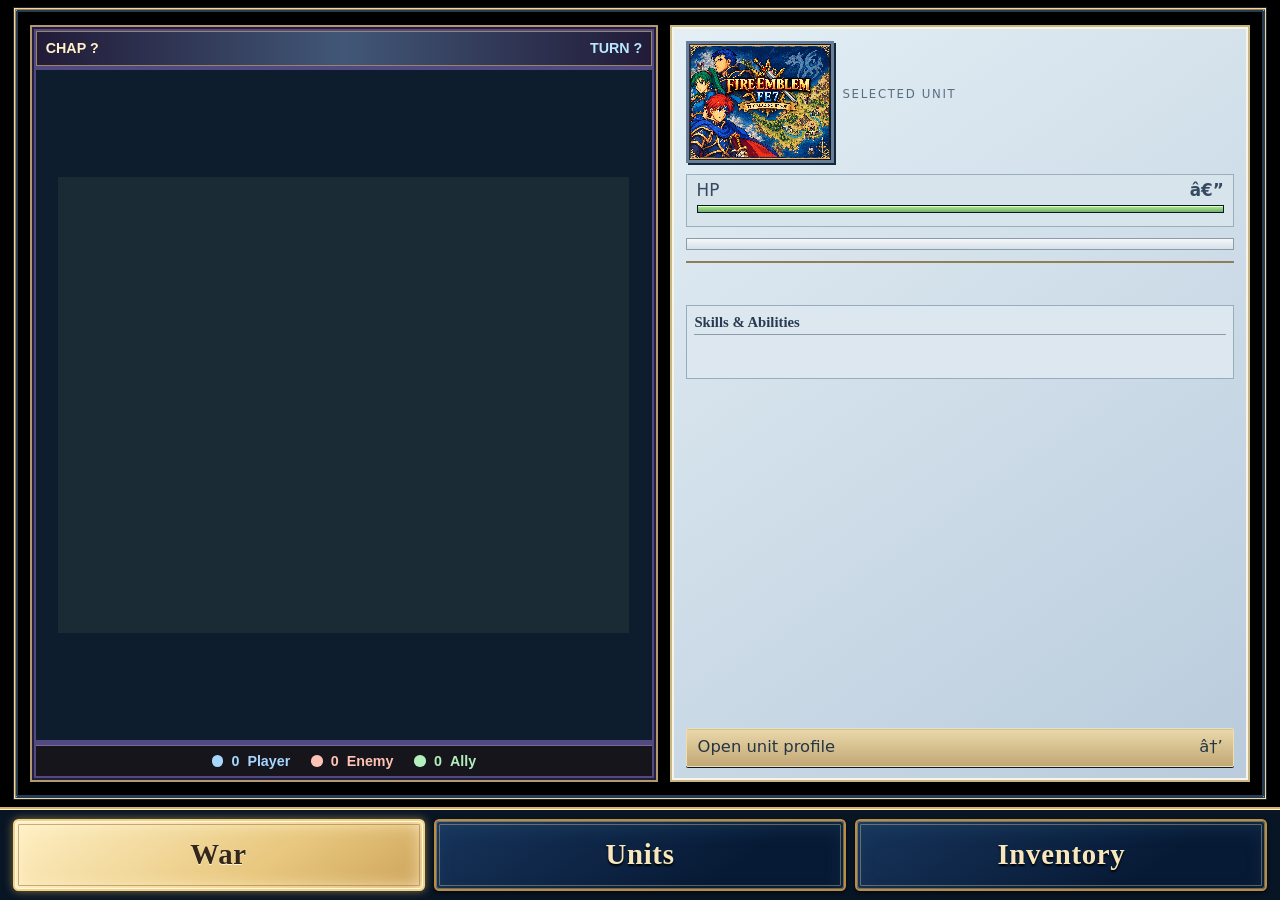
==== commit 63e5f72c: "Release FE7 companion 0.5.62 dialogue redesign" ====
--- a/themes/GBA/FE7Companion/FE7Companion/index.html
+++ b/themes/GBA/FE7Companion/FE7Companion/index.html
@@ -4,7 +4,7 @@
 <header><h1>FE7</h1><div id="chapter" class="context">Tactical Companion</div><span id="connection" class="badge">Waiting for game</span></header>
 <nav aria-label="Companion navigation"><button data-tab="battle" class="selected">War</button><button data-tab="units">Units</button><button data-tab="inventory-page">Inventory</button></nav>
 <main>
-<section id="battle" class="panel battle-panel"><section id="battle-forecast" class="battle-forecast" aria-label="Battle forecast" hidden></section><section id="dialogue-caption" class="dialogue-overlay" aria-live="polite" hidden><div class="dialogue-overlay-controls"><button id="dialogue-language-button" class="dialogue-language-picker" type="button" aria-label="Translation language: English. Tap to change."><img id="dialogue-language-flag" src="flag-en.svg" alt="English"></button><button id="dialogue-toggle" type="button" class="selected" aria-pressed="true" title="Show or hide dialogue">&#9873; Dialogue: On</button><button id="dialogue-follow" type="button" class="selected" aria-pressed="true" title="Follow new dialogue or keep the current line">&#128204; Follow: On</button><button id="dialogue-translate" type="button" class="selected" aria-pressed="true" title="Automatically translate dialogue">Translate: On</button></div><article class="dialogue-card dialogue-card-source"><h2><img id="dialogue-speaker-source-portrait" alt="" hidden><span id="dialogue-source-heading">Original</span></h2><p id="dialogue-text" class="dialogue-text-source"></p></article><article class="dialogue-card dialogue-card-translation"><h2><img id="dialogue-speaker-translation-portrait" alt="" hidden><span id="dialogue-translation-heading">Translation · Vietnamese</span></h2><p id="dialogue-translation" class="dialogue-translation" aria-live="polite"></p></article></section><div id="battle-layout" class="battle-layout"><div class="battle-map"><div class="map-phasebar"><span id="battle-chapter">CHAP ?</span><strong id="battle-turn">TURN ?</strong></div><canvas id="map-canvas" width="600" height="500" aria-label="FE7 minimap"></canvas><div class="battle-counts"><span class="blue"><i class="count-icon" aria-hidden="true"></i><b class="count-number" id="count-blue">0</b><span class="count-label">Player</span></span><span class="red"><i class="count-icon" aria-hidden="true"></i><b class="count-number" id="count-red">0</b><span class="count-label">Enemy</span></span><span class="green"><i class="count-icon" aria-hidden="true"></i><b class="count-number" id="count-green">0</b><span class="count-label">Ally</span></span></div></div><article class="battle-unit" aria-label="Selected unit"><div class="battle-unit-heading"><div class="battle-portrait portrait-frame"><img id="battle-portrait" alt="" hidden><img id="battle-logo" class="game-logo" src="game-logo.png" alt="Fire Emblem: The Blazing Blade"><span id="battle-portrait-empty" hidden>?</span></div><div><p class="eyebrow">SELECTED UNIT</p><h2 id="battle-unit-title"></h2><p id="battle-unit-meta" class="muted"></p></div></div><div class="battle-hp"><div class="hp-label"><span>HP</span><strong id="battle-hp">â€”</strong></div><div class="hp-track"><div id="battle-hp-fill"></div></div></div><div class="battle-weapon" id="battle-weapon"></div><div id="battle-stats" class="battle-stats"></div><p id="battle-condition" class="muted"></p><section class="skill-shelf" aria-label="Skills and abilities"><div class="skill-shelf-title">Skills &amp; Abilities</div><div id="battle-skill-list" class="skill-shelf-list"></div></section><button class="open-details" data-tab="unit">Open unit profile <span>â†’</span></button></article><section class="battle-char-panel" id="battle-char-panel" aria-label="Stats and weapon ranks"><div class="char-panel-head"><span>Stats</span><strong id="battle-stat-total">TOTAL â€”</strong></div><div id="battle-char-stats" class="battle-char-stats"></div><div class="char-panel-head skill-heading"><span>Weapon Level</span></div><div id="battle-skills" class="battle-skills"></div><div class="char-panel-head skill-heading"><span>Support</span><strong id="battle-support-summary">â€”</strong></div><div id="battle-supports" class="battle-supports"></div></section></div><div class="battle-view-dots" aria-hidden="true"><i></i><i></i></div></section>
+<section id="battle" class="panel battle-panel"><section id="battle-forecast" class="battle-forecast" aria-label="Battle forecast" hidden></section><section id="dialogue-caption" class="dialogue-overlay" aria-live="polite" hidden><div class="dialogue-overlay-controls"><button id="dialogue-language-button" class="dialogue-language-picker" type="button" aria-label="Translation language: English. Tap to change."><img id="dialogue-language-flag" src="flag-en.svg" alt="English"></button><div class="dialogue-game-title"><strong>FIRE EMBLEM 7</strong><span>The Blazing Blade ? Dialogue</span></div><button id="dialogue-toggle" type="button" class="selected" aria-pressed="true" title="Show or hide dialogue">&#9873; Dialogue: On</button><button id="dialogue-follow" type="button" class="selected" aria-pressed="true" title="Follow new dialogue or keep the current line">&#128204; Follow: On</button><button id="dialogue-translate" type="button" class="selected" aria-pressed="true" title="Automatically translate dialogue">Translate: On</button></div><article class="dialogue-card dialogue-card-source"><h2><img id="dialogue-speaker-source-portrait" alt="" hidden><span id="dialogue-source-heading">Original</span></h2><p id="dialogue-text" class="dialogue-text-source"></p></article><article class="dialogue-card dialogue-card-translation"><h2><img id="dialogue-speaker-translation-portrait" alt="" hidden><span id="dialogue-translation-heading">Translation · Vietnamese</span></h2><p id="dialogue-translation" class="dialogue-translation" aria-live="polite"></p></article></section><div id="battle-layout" class="battle-layout"><div class="battle-map"><div class="map-phasebar"><span id="battle-chapter">CHAP ?</span><strong id="battle-turn">TURN ?</strong></div><canvas id="map-canvas" width="600" height="500" aria-label="FE7 minimap"></canvas><div class="battle-counts"><span class="blue"><i class="count-icon" aria-hidden="true"></i><b class="count-number" id="count-blue">0</b><span class="count-label">Player</span></span><span class="red"><i class="count-icon" aria-hidden="true"></i><b class="count-number" id="count-red">0</b><span class="count-label">Enemy</span></span><span class="green"><i class="count-icon" aria-hidden="true"></i><b class="count-number" id="count-green">0</b><span class="count-label">Ally</span></span></div></div><article class="battle-unit" aria-label="Selected unit"><div class="battle-unit-heading"><div class="battle-portrait portrait-frame"><img id="battle-portrait" alt="" hidden><img id="battle-logo" class="game-logo" src="game-logo.png" alt="Fire Emblem: The Blazing Blade"><span id="battle-portrait-empty" hidden>?</span></div><div><p class="eyebrow">SELECTED UNIT</p><h2 id="battle-unit-title"></h2><p id="battle-unit-meta" class="muted"></p></div></div><div class="battle-hp"><div class="hp-label"><span>HP</span><strong id="battle-hp">â€”</strong></div><div class="hp-track"><div id="battle-hp-fill"></div></div></div><div class="battle-weapon" id="battle-weapon"></div><div id="battle-stats" class="battle-stats"></div><p id="battle-condition" class="muted"></p><section class="skill-shelf" aria-label="Skills and abilities"><div class="skill-shelf-title">Skills &amp; Abilities</div><div id="battle-skill-list" class="skill-shelf-list"></div></section><button class="open-details" data-tab="unit">Open unit profile <span>â†’</span></button></article><section class="battle-char-panel" id="battle-char-panel" aria-label="Stats and weapon ranks"><div class="char-panel-head"><span>Stats</span><strong id="battle-stat-total">TOTAL â€”</strong></div><div id="battle-char-stats" class="battle-char-stats"></div><div class="char-panel-head skill-heading"><span>Weapon Level</span></div><div id="battle-skills" class="battle-skills"></div><div class="char-panel-head skill-heading"><span>Support</span><strong id="battle-support-summary">â€”</strong></div><div id="battle-supports" class="battle-supports"></div></section></div><div class="battle-view-dots" aria-hidden="true"><i></i><i></i></div></section>
 <section id="unit" class="panel" hidden><div class="identity"><div class="portrait-frame"><img id="portrait" alt="" hidden><img id="unit-logo" class="game-logo" src="game-logo.png" alt="Fire Emblem: The Blazing Blade"><span id="portrait-empty" hidden>?</span></div><div class="identity-info"><h2 id="unit-title"></h2><p id="unit-meta" class="muted"></p><div class="tracking"><button id="follow" aria-pressed="true">Follow cursor</button><button id="active-mode">Active unit</button></div><div class="hp-label"><span>HP</span><strong id="hp">â€”</strong></div><div class="hp-track"><div id="hp-fill"></div></div></div></div><div id="stats" class="stats"></div><p id="condition" class="muted"></p><div class="detail-tabs" aria-label="Character information"><button data-detail="inventory" class="selected">Items</button><button data-detail="support">Support</button><button data-detail="weapons">Weapons</button></div><div id="inventory"><div id="items" class="items"></div><div id="item-detail" class="item-detail"><p class="muted">Tap an item to view details.</p></div></div><div id="support" hidden><div id="support-summary" class="muted"></div><div id="supports" class="supports"></div><p class="muted support-note">Points alone do not unlock Talk; chapter requirements and support limits also apply.</p></div><div id="weapons" hidden><h3>Weapon ranks</h3><div id="ranks" class="ranks"></div></div></section>
 <section id="compare" class="panel" hidden><h2>Compare two units</h2><div class="selectors"><label>Unit A<select id="compare-a"></select></label><label>Unit B<select id="compare-b"></select></label></div><div id="comparison"></div><p class="muted">Base RAM stats; excludes weapon, terrain, and support bonuses. Not a combat forecast.</p></section>
 <section id="units-page" class="panel units-page" hidden><div class="units-list-pane"><div class="section-title"><h2>Units</h2><span id="count" class="muted">0 units</span></div><div id="roster" class="roster roster-all"></div></div><div class="unit-profile-pane" id="unit-profile-pane"></div></section><section id="inventory-page" class="panel units-page inventory-page" hidden><div class="units-list-pane"><div class="section-title"><h2>Units</h2><span id="inventory-count" class="muted">0 units</span></div><div id="inventory-roster" class="roster roster-all"></div></div><div class="inventory-pane"><h2>Inventory</h2><div id="inventory-items" class="inventory-items"></div><div id="inventory-item-detail" class="item-detail"><p class="muted">Select an item to view details.</p></div></div></section>
--- a/themes/GBA/FE7Companion/FE7Companion/style.css
+++ b/themes/GBA/FE7Companion/FE7Companion/style.css
@@ -1 +1 @@
-:root{color-scheme:dark;--bg:#101a28;--card:#19283b;--line:#30445c;--muted:#a4b4c7;--gold:#ead3a0;--blue:#7cb5ff;--red:#ff9898;--green:#8edbab;font-size:clamp(12px,1.65vw,21px)}*{box-sizing:border-box}html,body{width:100%;height:100%;overflow:hidden}body{margin:0;background:var(--bg);color:#edf3fa;font:1rem/1.35 system-ui,sans-serif;display:grid;grid-template-rows:auto auto auto minmax(0,1fr) auto;padding:env(safe-area-inset-top) env(safe-area-inset-right) env(safe-area-inset-bottom) env(safe-area-inset-left)}header{display:flex;align-items:center;justify-content:space-between;padding:.5rem .8rem;border-bottom:1px solid var(--line);background:#162438;gap:.5rem}small{color:var(--gold);font-size:.65rem;letter-spacing:.08em}h1{font-size:1.15rem;margin:0}h2{font-size:1.12rem;margin:0}h3{font-size:.85rem;color:var(--gold);margin:.65rem 0 .3rem}.badge{padding:.3rem .5rem;border:1px solid var(--line);border-radius:1rem;font-size:.7rem}.context{padding:.3rem .8rem;color:var(--muted);font-size:.75rem}nav,.filters{display:flex;gap:.35rem;padding:.4rem .6rem}button,select{font:inherit;color:inherit;background:#20344c;border:1px solid var(--line);border-radius:.4rem;min-height:2.65rem;padding:.35rem .5rem;cursor:pointer;touch-action:manipulation}button.selected{border-color:var(--gold);color:var(--gold);background:#344051}button:focus-visible,select:focus-visible{outline:3px solid var(--blue);outline-offset:2px}nav button{flex:1;font-size:.85rem}main{display:grid;grid-template-columns:minmax(0,1.45fr) minmax(0,1fr);gap:.5rem;padding:0 .6rem;min-height:0}.panel,.roster-panel{background:var(--card);border:1px solid var(--line);border-radius:.6rem;padding:.6rem;min-height:0;min-width:0;overflow:auto}.panel{grid-column:1;grid-row:1}.roster-panel{grid-column:2;grid-row:1;display:flex;flex-direction:column;overflow:hidden}.section-title{display:flex;justify-content:space-between;align-items:center;gap:.4rem}.roster-panel h2{font-size:.95rem}.muted{color:var(--muted);font-size:.75rem;margin:.3rem 0}.identity{display:flex;gap:.5rem;margin-bottom:.5rem;align-items:center}.portrait-frame{width:clamp(64px,10vw,128px);aspect-ratio:96/80;flex-shrink:0;background:linear-gradient(#263a51,#101b29);border:1px solid var(--line);border-radius:.4rem;display:grid;place-items:center;overflow:hidden}.portrait-frame img{width:100%;height:100%;object-fit:contain;image-rendering:pixelated}#portrait-empty{font-size:2rem;color:var(--muted)}.identity-info{flex:1;min-width:0}.tracking{display:flex;gap:.3rem;margin:.3rem 0}.tracking button{font-size:.7rem;min-height:2rem;padding:.25rem .3rem;flex:1}.hp-label{display:flex;justify-content:space-between;font-size:.8rem}.hp-track{height:.4rem;background:#0d1724;border-radius:.2rem;margin:.25rem 0;overflow:hidden}#hp-fill{height:100%;background:var(--green);width:0;transition:width .2s}.stats{display:grid;grid-template-columns:repeat(3,minmax(0,1fr));gap:.3rem}.stat{background:#102035;border-radius:.35rem;padding:.35rem .4rem;display:flex;justify-content:space-between;gap:.2rem}.stat span{color:var(--muted);font-size:.7rem}.items{display:grid;gap:.25rem}.item{padding:.3rem .5rem;background:#102035;border-radius:.35rem;display:flex;justify-content:space-between;gap:.3rem;font-size:.82rem}.item span:last-child{white-space:nowrap;color:var(--muted)}.ranks{display:grid;grid-template-columns:repeat(4,minmax(0,1fr));gap:.25rem}.rank{text-align:center;background:#102035;border-radius:.3rem;padding:.25rem;font-size:.65rem}.rank b{display:block;color:var(--gold);font-size:1rem}.filters{padding:.4rem 0;gap:.2rem}.filters button{flex:1;font-size:.65rem;min-width:0;padding:.3rem .1rem}.roster{display:grid;grid-template-columns:1fr;gap:.3rem;overflow:auto;min-height:0;align-content:start;flex:1}.roster button{display:flex;align-items:center;gap:.35rem;text-align:left;font-size:.85rem;padding:.25rem .35rem;min-height:3.5rem}.roster button img{width:3rem;height:2.5rem;object-fit:contain;image-rendering:pixelated;flex-shrink:0;background:#102035;border-radius:.25rem}.roster button small{display:block;font-size:.65rem;letter-spacing:0;color:var(--muted)}.blue{color:var(--blue)}.red{color:var(--red)}.green{color:var(--green)}canvas{width:100%;background:#0e1d2e;border:1px solid var(--line);border-radius:.4rem;touch-action:manipulation}.legend{display:flex;justify-content:space-between;font-size:.65rem;padding-top:.4rem}.selectors{display:flex;gap:.4rem;margin:.6rem 0}.selectors label{width:50%;font-size:.75rem;color:var(--muted)}select{display:block;width:100%;margin-top:.25rem;font-size:.75rem}table{width:100%;border-collapse:collapse;font-size:.8rem}td,th{padding:.4rem;border-bottom:1px solid var(--line);text-align:center}td:first-child,th:first-child{text-align:left}footer{padding:.35rem .6rem;font-size:.65rem;color:var(--muted);white-space:nowrap;overflow:hidden;text-overflow:ellipsis}[hidden]{display:none!important}@media(max-width:480px){:root{font-size:12px}.portrait-frame{width:58px}.identity{gap:.3rem}.stats{grid-template-columns:repeat(2,minmax(0,1fr))}.roster button img{width:2.4rem;height:2rem}.tracking{flex-direction:column}main{grid-template-columns:minmax(0,1.5fr) minmax(0,1fr)}.filters{flex-wrap:wrap}.filters button{flex-basis:40%}h1{font-size:1rem}}body{grid-template-rows:auto auto minmax(0,1fr) auto}header{padding:.35rem .6rem}header h1{font-size:1rem;color:var(--gold)}.context{flex:1;min-width:0;font-size:.7rem;padding:0 .3rem;white-space:nowrap;overflow:hidden;text-overflow:ellipsis}nav{padding:.3rem .6rem}nav button{min-height:2.1rem;padding:.2rem .4rem}main{grid-template-columns:minmax(0,1.8fr) minmax(0,1fr)}#unit{display:flex;flex-direction:column;overflow:hidden}.identity,.stats,#condition,.detail-tabs{flex-shrink:0}.identity{margin-bottom:.35rem}.portrait-frame{width:clamp(58px,8vw,100px)}.tracking{flex-direction:row}.tracking button{min-height:1.8rem}.stats{grid-template-columns:repeat(3,minmax(0,1fr))}.stat{padding:.25rem .35rem}.detail-tabs{display:flex;gap:.25rem;margin:.3rem 0 .45rem;border-bottom:1px solid var(--line);padding-bottom:.3rem}.detail-tabs button{flex:1;font-size:.75rem;min-height:2rem;padding:.2rem .3rem}#inventory,#support,#weapons{flex:1;min-height:0;overflow:auto;overscroll-behavior:contain}.item{width:100%;text-align:left;min-height:2rem;font-size:.78rem;padding:.25rem .4rem}.item:disabled{opacity:.4;cursor:default}.item-detail{border:1px solid var(--line);border-radius:.4rem;background:#142237;margin-top:.5rem;padding:.4rem}.item-detail h3{margin:0 0 .3rem}.description{font-size:.8rem;color:#cdd9e6;white-space:pre-line;margin:.25rem 0 .4rem}.item-stats{display:grid;grid-template-columns:repeat(2,minmax(0,1fr));gap:.25rem;font-size:.75rem}.item-stats strong{font-size:.75rem}.support-row{display:flex;align-items:center;gap:.4rem;border-bottom:1px solid var(--line);padding:.35rem 0}.support-row img{width:3rem;height:2.5rem;object-fit:contain;image-rendering:pixelated;flex-shrink:0}.support-info{flex:1;min-width:0;font-size:.85rem}.support-info small{display:block;letter-spacing:0;font-size:.7rem;color:var(--muted)}.support-rank{font-size:1.1rem;color:var(--gold);padding:0 .4rem}.support-note{font-size:.65rem}@media(max-width:480px){main{grid-template-columns:minmax(0,1.8fr) minmax(0,1fr)}.stats{grid-template-columns:repeat(3,minmax(0,1fr))}.stat span{font-size:.63rem}.tracking button{font-size:.63rem}.roster button{font-size:.78rem;gap:.25rem}.roster button small{font-size:.6rem}.roster button img{width:2rem;height:1.7rem}}#map{display:flex;flex-direction:column;gap:.35rem}#map h2,#map-note,.legend{flex-shrink:0}#map-canvas{display:block;flex:1;min-height:0;height:100%;object-fit:contain}body{grid-template-rows:auto minmax(0,1fr) auto auto}header{grid-row:1}main{grid-row:2;grid-template-columns:minmax(0,1fr);padding:.35rem .6rem}footer{grid-row:3}nav{grid-row:4;border-top:1px solid #a18b5c;padding:.35rem .6rem}nav button{min-height:2.5rem}#battle{grid-column:1;display:flex;flex-direction:column;gap:.4rem;overflow:hidden}.battle-heading{display:flex;align-items:center;justify-content:space-between;gap:.5rem;flex-shrink:0}.battle-heading h2{color:#fff0bc;font-family:Georgia,serif}.battle-heading .muted{margin:.12rem 0}.legend{gap:.45rem;white-space:nowrap}.battle-layout{display:grid;grid-template-columns:minmax(0,1.25fr) minmax(16rem,.75fr);gap:.5rem;flex:1;min-height:0}.battle-map{min-width:0;min-height:0;display:grid;place-items:center;background:#102237;border:2px solid #ac9667;overflow:hidden}.battle-map canvas{width:100%;height:100%;min-height:0;object-fit:contain;border:0}.battle-unit{min-width:0;display:flex;flex-direction:column;gap:.45rem;padding:.55rem;background:linear-gradient(135deg,#203b53,#162d44);border:2px solid #ac9667;box-shadow:inset 0 0 0 1px #e4d2a544}.battle-unit-heading{display:flex;align-items:center;gap:.55rem}.battle-portrait{width:clamp(64px,8vw,112px);height:clamp(64px,8vw,96px);aspect-ratio:auto;background-color:#d7c294;flex-shrink:0}.battle-unit-heading h2{font:1.35rem Georgia,serif;color:#fff0bc;margin:0}.eyebrow{font-size:.56rem;letter-spacing:.14em;color:#d7bd80;margin:0 0 .15rem}.battle-unit-heading .muted{margin:.2rem 0}.battle-hp{padding:.35rem .45rem;background:#102237;border:1px solid #718194}.battle-stats{display:grid;grid-template-columns:repeat(3,minmax(0,1fr));gap:2px;background:#927e56;border:1px solid #927e56}.battle-stat{display:flex;justify-content:space-between;align-items:center;gap:.2rem;padding:.35rem;background:#203a51;font-size:.7rem}.battle-stat span{color:#d4dbe0}.battle-stat strong{font-size:.95rem;color:#fff0b0}.battle-unit #battle-condition{margin:0;min-height:1.2em}.open-details{margin-top:auto;min-height:2.35rem;display:flex;justify-content:space-between;align-items:center;background:linear-gradient(#ead8ab,#c2a875);color:#263544;border-color:#f0dfac;font-size:.78rem}.units-page{display:flex;flex-direction:column;overflow:hidden}.units-page .roster{grid-template-columns:repeat(2,minmax(0,1fr))}.data-stale .battle-hp{border-color:#c68c42}@media(max-aspect-ratio:4/5){:root{font-size:clamp(13px,2.2vw,19px)}body{grid-template-rows:auto minmax(0,1fr) auto auto}header{padding:.45rem .65rem}.context{font-size:.68rem}main{padding:.3rem .45rem}.battle-heading h2{font-size:1rem}.battle-heading .muted{font-size:.63rem}.legend{font-size:.58rem;gap:.25rem}.battle-layout{grid-template-columns:minmax(0,1fr);grid-template-rows:minmax(0,1.15fr) minmax(0,.85fr);gap:.35rem}.battle-unit{display:grid;grid-template-columns:minmax(0,1.15fr) minmax(0,.85fr);grid-template-rows:min-content min-content min-content min-content;align-content:space-evenly;column-gap:.45rem;row-gap:.25rem;padding:.4rem}.battle-unit-heading{grid-column:1;grid-row:1 / 3;align-items:center}.battle-portrait{width:clamp(56px,14vw,92px);height:clamp(52px,13vw,82px)}.battle-unit-heading h2{font-size:1.05rem}.battle-unit-heading .muted{font-size:.65rem}.battle-hp{grid-column:2;grid-row:1 / 3;align-self:center}.battle-stats{grid-column:1 / -1;grid-row:3;grid-template-columns:repeat(6,minmax(0,1fr));align-self:center}.battle-stat{display:flex;flex-direction:column;padding:.18rem .1rem;font-size:.58rem}.battle-stat strong{font-size:.8rem}.battle-unit #battle-condition{display:none}.open-details{grid-column:1 / -1;grid-row:4;min-height:1.9rem;padding:.2rem .45rem}.units-page .roster{grid-template-columns:1fr}.units-page .roster button{min-height:3rem}nav{gap:.25rem}nav button{font-size:.66rem;padding:.2rem .25rem;min-height:2.45rem}}#battle-hp-fill{height:100%;background:linear-gradient(#b9e998,#4a9756);box-shadow:inset 0 1px #dcffbd;transition:width .2s}:root{--bg:#122131;--card:#213c54;--line:#627285;--muted:#c3ccd3;--gold:#f2dd9b}body{background:radial-gradient(ellipse at 50% 0,#304f67,#0b1a2b 85%)}header{background:linear-gradient(#374e60,#182c43);border-bottom:2px solid #a18b5c;box-shadow:0 2px 0 #101b28}header h1{font-family:Georgia,serif;letter-spacing:.1em;text-shadow:1px 2px #000}.badge{border-radius:2px;border-color:#93835d;color:#f3e6bd;background:#17283b}.context{color:#d5d9d5}.panel,.roster-panel{border:5px solid #bfa576;border-image:url('frame.svg') 8 stretch;border-radius:0;background:linear-gradient(125deg,#294963,#1a3048);padding:.45rem}.portrait-frame{border:3px solid #ceb579;border-radius:0;background-image:url('paper.svg');box-shadow:2px 2px 0 #15283a}.portrait-frame img{filter:drop-shadow(1px 1px 0 #6a5b40)}.identity h2{color:#fff0bc;font-family:Georgia,serif;font-size:1.25rem;text-shadow:1px 2px 0 #142131}.identity-info>.muted{color:#d5dfde}.hp-track{height:.5rem;border:1px solid #0b1724;border-radius:0;background:#142435}#hp-fill{background:linear-gradient(#b9e998,#4a9756);box-shadow:inset 0 1px #dcffbd}button,select{border-radius:2px;background:linear-gradient(#3c5269,#23394f);border-color:#617287;box-shadow:inset 0 1px #7990a04a,0 1px 0 #0b1b2b}button.selected{color:#293748;border-color:#ead8a5;background:linear-gradient(#f3e3bb,#c5ab74);box-shadow:inset 0 1px #fff4d9,0 1px #66543b}nav button.selected:before{content:'◆ ';color:#6d4b29}.tracking button{font-size:.65rem}.stats{gap:1px;background:#9facb154;border-top:1px solid #c0bb9a;border-bottom:1px solid #101c2b}.stats .stat{border-radius:0;background:linear-gradient(#20384e,#29455c);padding:.35rem .4rem}.stats .stat strong{color:#fff0b0;text-shadow:1px 1px #0b1725}.stat span{color:#d4dbe0}.detail-tabs{border-color:#b59e6c}.item{border:0;border-bottom:1px solid #b4c5c833;border-radius:0;background:#1a3147;box-shadow:none;gap:.35rem}.item.selected{background:linear-gradient(90deg,#d9c496,#eadab2);border-bottom-color:#f4e7c6;color:#233342}.item.selected span:last-child{color:#554d40}.item-name{flex:1;min-width:0}.item-icon{width:1.6rem;height:1.6rem;object-fit:contain;image-rendering:pixelated;flex-shrink:0;filter:drop-shadow(1px 1px 0 #0d17256b)}.item-heading{display:flex;align-items:center;gap:.35rem}.item-detail{background:#e5d6b3 url('paper.svg');color:#253344;border:2px solid #b59a67;border-radius:0;box-shadow:inset 0 0 0 1px #f6e9c6}.item-detail h3{color:#4d3b25}.item-detail .description{color:#38434c}.item-detail .stat{background:#c5b48e40;border-radius:0;border-bottom:1px solid #ab956b55}.item-detail .stat span{color:#594f40}.item-detail .stat strong{color:#263747}.rank{border-radius:0;background:#152f47;border-bottom:1px solid #c7ae79}.rank .item-icon{display:block;margin:.15rem auto}.support-row{border-bottom-color:#9eb0b35c}.support-rank{border:1px solid #b39a68;background:#142c44;min-width:1.5rem;text-align:center}.support-info strong{color:#fff0bd}.roster-panel .section-title{background:linear-gradient(90deg,#163147,#3d5364);padding:.3rem .35rem;border-bottom:1px solid #af9768}.roster-panel h2{color:#f4dfae;font-family:Georgia,serif}.roster button{border:1px solid #536a7d;border-radius:0;background:linear-gradient(90deg,#203e56,#2d465d);box-shadow:inset 2px 0 #7a97a9}.roster button img{background:#d7c294 url('paper.svg');border:1px solid #a48a5b;border-radius:0}.roster button.selected{background:linear-gradient(90deg,#d3bc89,#e9dab7);border-color:#f0dfac;box-shadow:inset 3px 0 #735b35}.roster button.selected small{color:#594e3f}.roster button.selected img{background:#e1cf9f}.filters button{border-radius:0}.data-stale .badge{color:#ffd895;border-color:#c68c42}.data-stale footer{color:#ffddaa}canvas{border:2px solid #ac9667;border-radius:0;image-rendering:pixelated}footer{color:#b9c6cf}#battle-hp-fill{display:block;height:100%;min-height:.45rem;background:linear-gradient(#b9e998,#4a9756);box-shadow:inset 0 1px #dcffbd;transition:width .2s}.battle-panel{position:relative;display:flex;flex-direction:column;gap:.35rem;overflow:hidden;background:linear-gradient(145deg,#30264f,#17192f 72%);border-color:#98805c}.battle-topline{display:flex;align-items:center;justify-content:space-between;gap:.4rem;min-height:2rem;border-bottom:1px solid #8c795b;background:linear-gradient(90deg,#17172a,#35274e);padding:.15rem .35rem}.battle-title{min-width:0;overflow:hidden;text-overflow:ellipsis;white-space:nowrap;color:#fff0c7;font:700 1rem Georgia,serif}.battle-title span{display:block;color:#d1bd87;font:600 .52rem Georgia,serif;letter-spacing:.13em}.battle-modes{display:flex;align-items:center;gap:.18rem;flex-shrink:0}.battle-modes button{min-width:2.6rem;min-height:1.8rem;padding:.1rem .35rem;border:1px solid transparent;background:transparent;box-shadow:none;color:#ece8dc;font-size:.7rem}.battle-modes button.selected{color:#fff;background:linear-gradient(#7768e1,#493a9f);border-color:#b7a8ff;box-shadow:0 0 8px #907aff88}.battle-phase{display:flex;justify-content:center;align-items:center;gap:1rem;min-height:1.35rem;color:#fff0c8;border:1px solid #998566;background:linear-gradient(90deg,#211b38,#425777,#211b38);font:700 .62rem Georgia,serif}.battle-phase strong{color:#b8e8ff}.battle-layout{display:grid;grid-template-columns:minmax(0,1.04fr) minmax(15rem,.96fr);grid-template-rows:minmax(0,1fr);gap:.35rem;flex:1;min-height:0}.battle-map{grid-column:1;grid-row:1;border:2px solid #b29a6c;background:#524882;box-shadow:inset 0 0 0 2px #221d3d;padding:.2rem}.battle-unit{grid-column:2;grid-row:1;display:flex;flex-direction:column;gap:.35rem;padding:.4rem;background:linear-gradient(145deg,#e4eff5,#b9cbdc);color:#24344a;border:2px solid #c5b77d;box-shadow:inset 0 0 0 2px #f8f5e8}.battle-unit-heading{gap:.35rem}.battle-unit-heading h2{color:#193b65;text-shadow:none;font-size:1.2rem}.battle-unit-heading .muted{color:#4d6075}.battle-unit .eyebrow{color:#576e83}.battle-portrait{border-color:#687e99;background:#e5edf4;width:clamp(54px,7vw,92px);height:clamp(54px,7vw,86px)}.battle-hp{background:#d8e4ec;border-color:#9baebe}.battle-unit .hp-label{color:#354960}.battle-unit .hp-track{height:.42rem;background:#a6bac8}.battle-unit .battle-stats{gap:1px}.battle-unit .battle-stat{background:#dce7ef;color:#24344a;padding:.25rem}.battle-unit .battle-stat span{color:#52667d}.battle-unit .battle-stat strong{color:#243d65}.battle-unit #battle-condition{color:#50677b}.battle-unit .open-details{min-height:1.8rem;margin-top:auto}.battle-combat-stats{display:grid;grid-template-columns:repeat(4,minmax(0,1fr));gap:2px;background:#776d8e;border:1px solid #8d83a5}.combat-value{display:flex;flex-direction:column;align-items:center;padding:.16rem .1rem;background:#f3f5f6;color:#344256}.combat-value span{font-size:.57rem;color:#53647a}.combat-value b{font:700 .95rem Georgia,serif;color:#344e80}.battle-char-panel{display:none;min-width:0;min-height:0;overflow:auto;padding:.35rem;background:linear-gradient(#e3edf4,#b9cbdc);border:2px solid #c5b77d;color:#293b51}.char-panel-head{display:flex;justify-content:space-between;align-items:center;border-bottom:2px solid #66567b;padding:.2rem .25rem;color:#27384e;font:700 .78rem Georgia,serif}.char-panel-head strong{font:700 .6rem system-ui;color:#53667a}.battle-char-stats{display:grid;grid-template-columns:repeat(2,minmax(0,1fr));gap:.12rem .45rem;padding:.3rem 0}.char-stat{display:grid;grid-template-columns:2.1rem minmax(1rem,1fr) 1.4rem;align-items:center;gap:.2rem;font:600 .7rem Georgia,serif}.char-stat>span{color:#52647a}.char-stat>b{text-align:right;color:#263d65}.char-stat-bar{height:.22rem;border-radius:1rem;background:#d2dce7;overflow:hidden}.char-stat-bar:after{content:"";display:block;height:100%;width:inherit;background:#617ce2}.skill-heading{margin-top:.25rem}.battle-skills{display:grid;grid-template-columns:repeat(4,minmax(0,1fr));gap:.2rem;padding:.35rem 0}.skill-tile{min-height:2rem;display:flex;align-items:center;justify-content:space-around;border:1px solid #8ea0b4;background:linear-gradient(#f8fafb,#d4e0e9);color:#485d75}.skill-tile span{font-size:1rem}.skill-tile b{font-size:.58rem;color:#526cd0}.battle-counts{display:flex;align-items:center;gap:1rem;min-height:1.5rem;padding:.1rem .3rem;background:linear-gradient(90deg,#1b192f,#35294e,#1b192f);color:#e9e7df;font:.65rem Georgia,serif}.battle-counts span{display:flex;align-items:center;gap:.25rem}.battle-counts b{font-size:.95rem}.battle-counts .blue{color:#a7d6ff}.battle-counts .red{color:#ffc2b4}.battle-counts .green{color:#b3efbd}.battle-view-dots{display:none;justify-content:center;gap:.55rem}.battle-view-dots i{width:.3rem;height:.3rem;border-radius:50%;background:#b4a6e5}body[data-battle-mode="map"] .battle-layout{grid-template-columns:minmax(0,1fr)}body[data-battle-mode="map"] .battle-map{grid-column:1;grid-row:1}body[data-battle-mode="map"] .battle-unit,body[data-battle-mode="map"] .battle-char-panel{display:none!important}body[data-battle-mode="char"] .battle-layout{grid-template-columns:minmax(0,.92fr) minmax(0,1.08fr)}body[data-battle-mode="char"] .battle-map{display:none}body[data-battle-mode="char"] .battle-unit{grid-column:1;grid-row:1}body[data-battle-mode="char"] .battle-char-panel{display:block;grid-column:2;grid-row:1}@media(max-aspect-ratio:4/5){.battle-panel{gap:.22rem;padding:.28rem}.battle-title{font-size:.8rem}.battle-title span{font-size:.45rem}.battle-modes button{min-width:2rem;min-height:1.55rem;font-size:.62rem}.battle-phase{min-height:1.15rem;font-size:.55rem}.battle-layout{grid-template-columns:minmax(0,1fr);grid-template-rows:minmax(0,1.08fr) minmax(0,.92fr);gap:.25rem}.battle-map{grid-column:1;grid-row:1}.battle-unit{grid-column:1;grid-row:2;display:grid;grid-template-columns:minmax(0,1fr) minmax(0,1fr);grid-template-rows:min-content min-content min-content min-content;align-content:space-evenly;gap:.2rem;padding:.3rem}.battle-unit-heading{grid-column:1;grid-row:1 / 3}.battle-portrait{width:clamp(48px,12vw,76px);height:clamp(48px,12vw,72px)}.battle-unit-heading h2{font-size:1rem}.battle-unit-heading .muted{font-size:.62rem}.battle-hp{grid-column:2;grid-row:1 / 3;align-self:center;padding:.25rem}.battle-combat-stats{grid-column:1 / -1;grid-row:3}.combat-value{padding:.05rem}.combat-value b{font-size:.8rem}.battle-stats{grid-column:1 / -1;grid-row:4;grid-template-columns:repeat(6,minmax(0,1fr))}.battle-unit .battle-stat{flex-direction:column;padding:.12rem .05rem;font-size:.53rem}.battle-unit .battle-stat strong{font-size:.72rem}.battle-unit #battle-condition,.battle-unit .open-details{display:none}.battle-counts{gap:.55rem;min-height:1.2rem;font-size:.58rem}.battle-counts b{font-size:.76rem}body[data-battle-mode="map"] .battle-layout{grid-template-rows:minmax(0,1fr)}body[data-battle-mode="map"] .battle-counts{display:none}body[data-battle-mode="char"] .battle-layout{grid-template-columns:minmax(0,.95fr) minmax(0,1.05fr);grid-template-rows:minmax(0,1fr)}body[data-battle-mode="char"] .battle-unit{display:grid;grid-column:1;grid-row:1;grid-template-columns:1fr;grid-template-rows:min-content min-content min-content min-content;align-content:start;overflow:auto}.battle-char-panel{padding:.2rem}body[data-battle-mode="char"] .battle-char-stats{gap:.08rem .2rem;padding:.2rem 0}.char-stat{grid-template-columns:1.7rem minmax(.5rem,1fr) 1.1rem;font-size:.58rem}.battle-skills{grid-template-columns:repeat(3,minmax(0,1fr));gap:.12rem;padding:.2rem 0}.skill-tile{min-height:1.6rem}.battle-view-dots{display:flex}}@media(min-width:900px) and (min-aspect-ratio:4/5){.battle-panel{padding:.6rem}.battle-topline{min-height:2.7rem}.battle-title{font-size:1.3rem}.battle-title span{font-size:.62rem}.battle-phase{min-height:1.8rem}.battle-layout{gap:.6rem}.battle-unit{padding:.65rem;gap:.55rem}.battle-unit-heading h2{font-size:1.55rem}.battle-stats{font-size:.9rem}.battle-char-stats{gap:.45rem .7rem}.char-stat{font-size:.85rem}.skill-tile{min-height:2.7rem}}body>header{display:none!important}body{grid-template-rows:minmax(0,1fr) auto auto}main{grid-row:1}footer{grid-row:2}nav{grid-row:3}.battle-title{display:none!important}.battle-topline{justify-content:flex-end;min-height:2.15rem}html,body{background:#000!important}footer{display:none!important}body{grid-template-rows:minmax(0,1fr) auto auto}main{grid-row:1}nav{grid-row:2;background:#000;border-color:#292929}nav button{min-height:2rem}.battle-topline{justify-content:space-between;min-height:3rem}.battle-modes{gap:.3rem}.battle-modes button{min-width:4.1rem;min-height:2.55rem;padding:.35rem .55rem;font-size:.9rem;font-weight:700}.battle-phase{flex:1;justify-content:flex-end;gap:.55rem;border:0;background:transparent;min-height:2.5rem;padding-right:.4rem;font:700 .72rem Georgia,serif}.battle-phase span,.battle-phase strong{padding:.2rem .35rem;background:#211b38;border:1px solid #887553}.battle-counts{margin-top:auto}.battle-weapon{display:grid;grid-template-columns:auto minmax(0,1fr) minmax(8rem,1.25fr);align-items:center;gap:.35rem;padding:.25rem .35rem;border:1px solid #8c9bab;background:linear-gradient(#f5f7f8,#d5e0e8);color:#293b51;min-height:2.5rem}.battle-weapon>img{width:2rem;height:2rem;object-fit:contain;image-rendering:pixelated}.weapon-identity{min-width:0;display:flex;flex-direction:column}.weapon-identity strong{overflow:hidden;text-overflow:ellipsis;white-space:nowrap;font-size:.72rem}.weapon-identity small{font-size:.57rem;color:#54677a}.weapon-metrics{display:grid;grid-template-columns:repeat(4,minmax(0,1fr));gap:2px}.weapon-value{display:flex;flex-direction:column;align-items:center;background:#eaf0f4;padding:.1rem}.weapon-value span{font-size:.5rem;color:#607287}.weapon-value b{font:700 .8rem Georgia,serif;color:#344e80}@media(max-aspect-ratio:4/5){.battle-topline{min-height:2.7rem}.battle-modes{gap:.18rem}.battle-modes button{min-width:3.5rem;min-height:2.2rem;padding:.2rem .35rem;font-size:.75rem}.battle-phase{gap:.25rem;min-height:2.1rem;padding-right:0;font-size:.58rem}.battle-phase span,.battle-phase strong{padding:.15rem .2rem}.battle-weapon{grid-column:1/-1;grid-row:4;grid-template-columns:auto minmax(0,1fr) minmax(7.5rem,1.25fr);padding:.15rem .25rem;min-height:2.1rem}.battle-unit .battle-stats{grid-row:5}.battle-unit .battle-condition{display:none}.battle-counts{margin-top:0}nav{padding:.25rem .35rem}}html,body{background:#000!important}footer{display:none!important}body{grid-template-rows:minmax(0,1fr) auto auto}main{grid-row:1}nav{grid-row:2;background:#000;border-color:#292929}nav button{min-height:2rem}.battle-topline{justify-content:space-between;min-height:3rem}.battle-modes{gap:.3rem}.battle-modes button{min-width:4.3rem;min-height:2.7rem;padding:.35rem .55rem;font-size:.95rem;font-weight:700}.battle-phase{display:flex;flex:1;justify-content:flex-end;gap:.35rem;min-height:2.5rem;padding-right:.2rem;border:0;background:transparent;font:700 .7rem Georgia,serif}.battle-phase span,.battle-phase strong{padding:.2rem .3rem;background:#211b38;border:1px solid #887553}.battle-weapon{display:grid;grid-template-columns:auto minmax(0,1fr) minmax(8rem,1.25fr);align-items:center;gap:.35rem;padding:.25rem .35rem;border:1px solid #8c9bab;background:linear-gradient(#f5f7f8,#d5e0e8);color:#293b51;min-height:2.5rem}.battle-weapon>img{width:2rem;height:2rem;object-fit:contain;image-rendering:pixelated}.weapon-identity{min-width:0;display:flex;flex-direction:column}.weapon-identity strong{overflow:hidden;text-overflow:ellipsis;white-space:nowrap;font-size:.72rem}.weapon-identity small{font-size:.57rem;color:#54677a}.weapon-metrics{display:grid;grid-template-columns:repeat(4,minmax(0,1fr));gap:2px}.weapon-value{display:flex;flex-direction:column;align-items:center;background:#eaf0f4;padding:.1rem}.weapon-value span{font-size:.5rem;color:#607287}.weapon-value b{font:700 .8rem Georgia,serif;color:#344e80}.battle-counts{margin-top:auto}@media(max-aspect-ratio:4/5){.battle-topline{min-height:2.7rem}.battle-modes{gap:.18rem}.battle-modes button{min-width:3.5rem;min-height:2.25rem;padding:.2rem .3rem;font-size:.76rem}.battle-phase{gap:.2rem;min-height:2.15rem;padding:0;font-size:.55rem}.battle-phase span,.battle-phase strong{padding:.15rem .2rem}.battle-layout{grid-template-rows:minmax(0,1.08fr) minmax(0,.92fr)}.battle-weapon{grid-column:1/-1;grid-row:4;grid-template-columns:auto minmax(0,1fr) minmax(7rem,1.2fr);padding:.1rem .2rem;min-height:2rem}.battle-unit .battle-stats{grid-row:5}.battle-counts{margin-top:0}nav{padding:.25rem .35rem}}.battle-panel{background:#000!important}.battle-weapon{display:flex;flex-direction:column;align-items:stretch;gap:.18rem;padding:.22rem .3rem;min-height:0}.weapon-top{display:flex;align-items:center;gap:.3rem;min-width:0}.weapon-top>img{width:1.6rem;height:1.6rem;object-fit:contain;image-rendering:pixelated}.weapon-identity strong{font-size:.7rem}.weapon-identity small{font-size:.54rem}.weapon-properties{display:grid;grid-template-columns:repeat(3,minmax(0,1fr));gap:1px;background:#8897a5;border:1px solid #9aa8b6}.weapon-properties .weapon-value{flex-direction:row;justify-content:space-between;padding:.08rem .18rem;background:#e5ebef}.weapon-properties .weapon-value span,.equipment-value span{font-size:.53rem;color:#56687a}.weapon-properties .weapon-value b,.equipment-value b{font-size:.67rem}.equipment-block{display:grid;grid-template-columns:repeat(5,minmax(0,1fr));gap:1px;background:#858c9b;border:1px solid #9298a6}.equipment-title{grid-column:1/-1;padding:.08rem .18rem;background:#4d5384;color:#fff;font:700 .62rem Georgia,serif}.equipment-value{display:flex;flex-direction:column;align-items:center;padding:.08rem;background:#dce5ec}.equipment-value b{color:#354c78}@media(max-aspect-ratio:4/5){.battle-weapon{grid-template-columns:1fr;grid-row:4}.weapon-top>img{width:1.4rem;height:1.4rem}.weapon-properties .weapon-value{padding:.06rem .12rem}.weapon-properties .weapon-value span,.equipment-value span{font-size:.48rem}.weapon-properties .weapon-value b,.equipment-value b{font-size:.61rem}.equipment-title{font-size:.56rem}.battle-unit .battle-stats{grid-row:5}}@media(max-width:760px) and (min-aspect-ratio:4/5){:root{font-size:16px}.battle-topline{min-height:3.4rem;padding:.25rem .45rem}.battle-modes{gap:.35rem}.battle-modes button{min-width:4.6rem;min-height:3rem;padding:.35rem .5rem;font-size:1rem}.battle-phase{gap:.3rem;min-height:2.9rem;font-size:.78rem}.battle-phase span,.battle-phase strong{padding:.3rem .35rem;white-space:nowrap}.battle-layout{grid-template-columns:minmax(0,1.02fr) minmax(0,.98fr);gap:.4rem}.battle-unit{gap:.55rem;padding:.5rem}.battle-unit-heading{gap:.55rem}.battle-portrait{width:clamp(68px,12vw,88px);height:clamp(66px,11vw,84px)}.battle-unit-heading h2{font-size:1.35rem}.battle-unit-heading .muted{font-size:.8rem}.battle-unit .eyebrow{font-size:.65rem}.battle-hp{padding:.45rem .55rem}.battle-unit .hp-label{font-size:.9rem}.battle-unit .hp-label strong{font-size:1rem}.battle-unit .hp-track{height:.62rem}.battle-weapon{gap:.3rem;padding:.4rem}.weapon-top>img{width:2.3rem;height:2.3rem}.weapon-identity strong{font-size:.92rem}.weapon-identity small{font-size:.72rem}.weapon-properties{gap:2px}.weapon-properties .weapon-value{padding:.24rem .35rem}.weapon-properties .weapon-value span,.equipment-value span{font-size:.72rem}.weapon-properties .weapon-value b,.equipment-value b{font-size:.92rem}.equipment-title{padding:.22rem .35rem;font-size:.78rem}.equipment-value{padding:.2rem .12rem}.battle-unit .battle-stat{padding:.3rem .15rem;font-size:.72rem}.battle-unit .battle-stat strong{font-size:.95rem}.battle-unit #battle-condition{font-size:.72rem}.battle-unit .open-details{min-height:2.5rem;font-size:.88rem}.battle-counts{min-height:1.8rem;font-size:.75rem;gap:.85rem}.battle-counts b{font-size:1rem}nav{padding:.3rem .4rem}nav button{min-height:2.7rem;font-size:.88rem!important}}@media(max-width:760px) and (min-aspect-ratio:4/5){.battle-topline{gap:.22rem;padding:.18rem .25rem}.battle-modes{gap:.12rem}.battle-modes button{min-width:3.25rem;min-height:2.7rem;padding:.22rem .3rem;font-size:.88rem}.battle-phase{min-width:0;gap:.12rem;font-size:.67rem}.battle-phase span,.battle-phase strong{padding:.18rem .2rem;overflow:hidden}.battle-phase strong{flex:0 1 auto}.battle-weapon{flex:none;flex-shrink:0;overflow:visible}.battle-unit #battle-stats,.battle-unit #battle-condition,.battle-unit .open-details{display:none!important}.battle-unit{justify-content:flex-start;gap:.48rem}.weapon-properties .weapon-value span,.equipment-value span{font-size:.7rem}.weapon-properties .weapon-value b,.equipment-value b{font-size:.9rem}.equipment-value{min-height:2.1rem}}.battle-topline{justify-content:space-between!important;align-items:center!important;line-height:1}.battle-chapter{display:flex;align-items:center;min-height:2.5rem;padding:0 .55rem;color:#fff0c8;background:#211b38;border:1px solid #887553;font:700 .78rem Arial,sans-serif;line-height:1;white-space:nowrap}.battle-modes{margin-left:auto}.battle-map{display:flex!important;flex-direction:column!important;align-items:stretch!important;justify-content:flex-start!important;gap:.25rem}.battle-map .map-phasebar{flex:0 0 auto;display:flex;align-items:center;justify-content:space-between;gap:.5rem;min-height:1.65rem;padding:.1rem .4rem;color:#fff0c8;background:linear-gradient(90deg,#211b38,#425777,#211b38);border:1px solid #998566;font:700 .68rem Arial,sans-serif;line-height:1}.battle-map .map-phasebar strong{color:#b8e8ff}.battle-map canvas{flex:1;min-height:0;width:100%;height:auto;object-fit:contain}.battle-phase{display:none!important}.battle-unit-heading .muted{line-height:1.25;font-variant-numeric:tabular-nums}.battle-unit .hp-label,.battle-unit .hp-label strong,.weapon-value,.equipment-value,.map-phasebar{font-variant-numeric:tabular-nums}.battle-unit .hp-label{align-items:center;line-height:1}.weapon-value,.equipment-value{line-height:1.1}@media(max-width:760px) and (min-aspect-ratio:4/5){.battle-chapter{min-height:2.35rem;padding:0 .35rem;font-size:.7rem}.battle-map .map-phasebar{min-height:1.55rem;font-size:.64rem}.battle-topline{gap:.25rem!important}}@media(max-width:760px) and (min-aspect-ratio:4/5){.battle-unit{gap:.22rem!important;padding:.28rem!important}.battle-unit-heading{gap:.35rem!important}.battle-unit-heading .muted{font-size:.68rem!important;line-height:1.15}.battle-hp{padding:.25rem .35rem!important}.battle-weapon{gap:.18rem!important;padding:.12rem .18rem!important;min-height:0!important}.weapon-properties .weapon-value{padding:.08rem .12rem!important}.equipment-title{padding:.1rem .25rem!important}.equipment-value{min-height:1.65rem!important;padding:.08rem .06rem!important}.battle-counts{min-height:1.3rem!important}}.battle-counts{align-items:center!important;font:600 .68rem/1 Arial,sans-serif!important;font-variant-numeric:tabular-nums}.battle-counts>span{display:inline-flex!important;align-items:center!important;gap:.22rem!important;line-height:1!important;white-space:nowrap}.battle-counts .count-icon{display:inline-flex;align-items:center;justify-content:center;width:.9rem;height:.9rem;margin:0;font:700 .78rem/1 Arial,sans-serif}.battle-counts .count-number{display:inline-flex;align-items:center;justify-content:center;min-width:.7rem;height:.9rem;margin:0;font:700 .72rem/1 Arial,sans-serif!important}.battle-counts .count-label{display:inline-flex;align-items:center;height:.9rem;line-height:1}.battle-counts .count-number{transform:translateY(2px)}.battle-counts .count-number{font:700 .9rem/1 Georgia,serif!important;transform:translateY(-1px)}.battle-char-panel{display:none;min-width:0;min-height:0;overflow:auto;padding:.35rem;background:linear-gradient(#e3edf4,#b9cbdc);border:2px solid #c5b77d;color:#293b51}.char-panel-head.skill-heading{margin-top:.35rem}.battle-supports{display:grid;grid-template-columns:repeat(2,minmax(0,1fr));gap:.22rem;padding:.3rem 0}.battle-support-item{min-width:0;display:flex;flex-direction:column;gap:.12rem;padding:.2rem .3rem;background:linear-gradient(#f5f8fa,#d4e0e9);border:1px solid #9aabbb;color:#30445c}.battle-support-head{display:flex;justify-content:space-between;align-items:center;gap:.2rem;line-height:1.1}.battle-support-head strong{overflow:hidden;text-overflow:ellipsis;white-space:nowrap;font-size:.66rem}.battle-support-head b{font:700 .72rem/1 Georgia,serif;color:#425fa8}.battle-support-item small{font:600 .55rem/1.1 Arial,sans-serif;color:#5a6c80}.battle-support-track{height:.2rem;background:#b7c6d2;overflow:hidden}.battle-support-fill{display:block;height:100%;background:linear-gradient(90deg,#6c8bdf,#53a2cf)}@media(max-width:760px) and (min-aspect-ratio:4/5){.char-panel-head{font-size:.72rem}.battle-char-stats{gap:.1rem .3rem}.char-stat{font-size:.64rem}.battle-skills{grid-template-columns:repeat(4,minmax(0,1fr));gap:.12rem}.skill-tile{min-height:1.7rem}.battle-supports{gap:.15rem;padding:.2rem 0}.battle-support-item{padding:.16rem .22rem}.battle-support-head strong{font-size:.59rem}.battle-support-item small{font-size:.5rem}}.battle-counts .count-number{font:700 .68rem/1 Arial,sans-serif!important;transform:none!important}.battle-counts .count-label{font:600 .68rem/1 Arial,sans-serif}.battle-counts .count-icon{width:.55rem;height:.55rem;border-radius:50%;background:currentColor;font-size:0;flex:none}.units-page{display:grid;grid-template-columns:minmax(13rem,.75fr) minmax(0,1.25fr);gap:.5rem;min-height:0;overflow:hidden}.units-page[hidden]{display:none!important}.units-list-pane,.unit-profile-pane,.inventory-pane{min-width:0;min-height:0;overflow:auto;padding:.45rem;background:linear-gradient(#e3edf4,#b9cbdc);border:2px solid #c5b77d;color:#293b51}.units-list-pane{display:flex;flex-direction:column;gap:.35rem}.units-list-pane .section-title{flex:none;margin:0;padding:.15rem .25rem;border-bottom:2px solid #66567b}.roster-all{display:flex;flex-direction:column;gap:.5rem;overflow:auto}.roster-group{display:grid;grid-template-columns:repeat(2,minmax(0,1fr));gap:.25rem;padding:.2rem;background:#d5e1e9}.roster-group-title{grid-column:1/-1;margin:0;padding:.18rem .35rem;background:#385f92;color:#fff;font:700 .72rem Georgia,serif}.roster-group.red .roster-group-title{background:#a53e53}.roster-group.green .roster-group-title{background:#27764c}.roster-card{display:flex;align-items:center;gap:.3rem;min-width:0;min-height:3.15rem;padding:.2rem;background:linear-gradient(#f7f8f9,#d6dfe7);border:1px solid #aab6c1;color:#344a64;text-align:left}.roster-card.selected{border:2px solid #7867d7;background:#fff4d2}.roster-card>img{width:2.35rem;height:2.35rem;object-fit:contain;image-rendering:pixelated;flex:none}.roster-card-info{display:flex;flex:1;min-width:0;flex-direction:column;gap:.12rem}.roster-card-top{display:flex;justify-content:space-between;gap:.2rem;align-items:baseline}.roster-card-top strong{overflow:hidden;text-overflow:ellipsis;white-space:nowrap;font:700 .7rem Georgia,serif}.roster-card-top small,.roster-card-hp{font:.58rem Arial,sans-serif;color:#4c6279;white-space:nowrap}.roster-card-track{height:.28rem;background:#a9b9c7;overflow:hidden}.roster-card-fill{display:block;height:100%;background:#5cba72}.roster-group.red .roster-card-fill{background:#d95864}.unit-profile-pane{display:flex;overflow:hidden;padding:0}.unit-profile-pane .battle-char-panel{display:block!important;flex:1;overflow:auto;border:0;padding:.45rem}.inventory-pane{display:flex;flex-direction:column;gap:.35rem}.inventory-pane h2{margin:0;padding:.18rem .25rem;border-bottom:2px solid #66567b;color:#27384e;font:700 .8rem Georgia,serif}.inventory-unit-heading{display:flex;align-items:center;gap:.5rem;min-height:3.4rem;padding:.25rem;background:#d3e0e9;border:1px solid #a6b5c1}.inventory-unit-heading>img{width:3rem;height:3rem;object-fit:contain;image-rendering:pixelated}.inventory-unit-identity{display:flex;flex-direction:column;gap:.2rem}.inventory-unit-identity strong{font:700 1rem Georgia,serif;color:#193b65}.inventory-unit-identity span{font:.65rem Arial,sans-serif;color:#52677c}.inventory-items{display:flex;flex-direction:column;gap:.18rem}.inventory-item{display:flex;align-items:center;gap:.4rem;min-height:2.35rem;padding:.2rem .35rem;background:#eaf0f4;border:1px solid #a3b1bd;color:#344a64;text-align:left}.inventory-item.selected{border:2px solid #7767d3;background:#fff2ca}.inventory-item img{width:1.65rem;height:1.65rem;object-fit:contain;image-rendering:pixelated}.inventory-item strong{flex:1;font:.7rem Georgia,serif}.inventory-item span{font:.62rem Arial,sans-serif;color:#53677c;white-space:nowrap}.inventory-pane .item-detail{overflow:auto;padding:.35rem;background:#dbe5ec;border:1px solid #a3b1bd}body[data-page="units"] #battle-char-panel{display:block!important}@media(max-width:680px){.units-page{grid-template-columns:minmax(8rem,.8fr) minmax(0,1.2fr);gap:.25rem}.units-list-pane,.inventory-pane{padding:.25rem}.roster-group{grid-template-columns:1fr;gap:.15rem}.roster-card{min-height:2.7rem}.roster-card>img{width:1.9rem;height:1.9rem}.roster-card-top strong{font-size:.62rem}.roster-card-top small,.roster-card-hp{font-size:.52rem}.unit-profile-pane .battle-char-panel{padding:.25rem}.inventory-item{min-height:2rem}.inventory-item img{width:1.3rem;height:1.3rem}.inventory-item strong{font-size:.6rem}}.roster .roster-card{background:linear-gradient(#f7f8f9,#d6dfe7);color:#344a64;border:1px solid #aab6c1}.roster .roster-card.selected{border:2px solid #7867d7;background:#fff4d2;color:#29384c}.roster .roster-card>img{background:#d2dce5;border-radius:0}.battle-panel.has-forecast .battle-forecast{background:#000!important}body[data-battle-mode="map"] .battle-panel,body[data-battle-mode="map"] .battle-map{background:#000!important}body[data-battle-mode="map"] .battle-map canvas{background:#000!important}.inventory-pane{overflow:hidden!important;gap:.25rem!important}.inventory-pane .item-detail{overflow:visible!important;flex:1;min-height:0;padding:.3rem!important}.inventory-pane .item-heading{margin:0 0 .15rem;font-size:.8rem}.inventory-pane .item-heading .item-icon{width:1.35rem;height:1.35rem}.inventory-pane .description{margin:.1rem 0 .2rem;font-size:.65rem;line-height:1.2;color:#38434c}.inventory-pane .item-stats{grid-template-columns:repeat(3,minmax(0,1fr));gap:1px;font-size:.62rem}.inventory-pane .item-stats .stat{display:flex;flex-direction:column;align-items:flex-start;gap:.05rem;min-width:0;padding:.1rem .2rem;background:#c5b48e40;border-bottom:1px solid #ab956b55}.inventory-pane .item-stats .stat span{overflow:hidden;text-overflow:ellipsis;white-space:nowrap;font-size:.52rem;color:#594f40}.inventory-pane .item-stats .stat strong{font-size:.65rem;color:#263747}.inventory-item.droppable-item{animation:drop-item-pulse .8s steps(2,end) infinite;border:2px solid #36a94f;color:#174b25}.inventory-item.droppable-item span{padding:.12rem .25rem;background:#41cb63;color:#092d12;font:bold .58rem Arial,sans-serif;letter-spacing:.04em}.inventory-item.droppable-item img{filter:drop-shadow(0 0 3px #45e66d)}@keyframes drop-item-pulse{0%,100%{background:#e6f7e8;box-shadow:0 0 3px #32b64c}50%{background:#83ef91;box-shadow:0 0 11px #20dc48}}@media(prefers-reduced-motion:reduce){.inventory-item.droppable-item{animation:none;background:#b9edbf}}.battle-char-panel{overflow-y:auto;overflow-x:hidden;touch-action:pan-y;overscroll-behavior-y:contain;-webkit-overflow-scrolling:touch}.char-stat{grid-template-columns:2.35rem minmax(.7rem,1fr) 1.5rem;gap:.3rem;font-size:.8rem;line-height:1.2}.char-stat>b{font-size:.92rem;font-weight:700;font-variant-numeric:tabular-nums}.char-stat-bar{height:.3rem}@media(max-width:760px) and (min-aspect-ratio:4/5){.char-stat{grid-template-columns:2.25rem minmax(.5rem,1fr) 1.45rem;font-size:.76rem}.char-stat>b{font-size:.88rem}.battle-char-stats{gap:.12rem .24rem}}.battle-forecast{display:grid;grid-template-columns:minmax(0,1fr) minmax(0,1fr);gap:.4rem;padding:.35rem;background:linear-gradient(145deg,#473b78,#675a9b);border:2px solid #c6af7d;box-shadow:0 2px 12px #0009;flex-shrink:0}.forecast-title{grid-column:1/-1;text-align:center;margin:-.2rem 0 .1rem;padding:.15rem;color:#fff0c8;background:linear-gradient(90deg,transparent,#473b78,transparent);font:700 .78rem Georgia,serif}.forecast-side{min-width:0;display:grid;grid-template-columns:minmax(0,1fr) auto;gap:.25rem;padding:.3rem;background:#e6edf3;color:#253d5b;border:1px solid #e7d39c}.forecast-side:before{content:attr(data-side);grid-column:1/-1;margin:-.3rem -.3rem .1rem;padding:.2rem .3rem;background:#385c91;color:#fff;font:700 .78rem Georgia,serif}.forecast-enemy:before{background:#a33f51}.forecast-heading{display:flex;align-items:center;gap:.3rem;min-width:0}.forecast-heading img{width:2.5rem;height:2.5rem;object-fit:contain;image-rendering:pixelated;background:#d3dfeb}.forecast-identity{display:flex;flex-direction:column;min-width:0}.forecast-identity strong{overflow:hidden;text-overflow:ellipsis;white-space:nowrap;font:700 .78rem Georgia,serif}.forecast-identity small{color:#586b80;font-size:.56rem}.forecast-hp{align-self:center;font:700 .95rem Georgia,serif;color:#304a77;white-space:nowrap}.forecast-stats{grid-column:1/-1;display:grid;grid-template-columns:repeat(3,minmax(0,1fr));gap:.18rem}.forecast-stat{display:flex;flex-direction:column;align-items:center;padding:.18rem;background:#f9fafb;border:1px solid #c3ced8}.forecast-stat span{font-size:.62rem;color:#617185}.forecast-stat b{font:700 1rem Georgia,serif;color:#314c7d}.forecast-weapon{grid-column:1/-1;padding:.2rem .3rem;background:#d2dce7;font-size:.63rem;color:#3b506b}.forecast-damage{grid-column:1/-1;text-align:center;padding:.2rem;background:#d2dfed;color:#31507c;font:700 .84rem Georgia,serif}.forecast-enemy .forecast-damage{color:#9a3e51}.battle-forecast[hidden]{display:none!important}body[data-battle-mode="all"].has-forecast .battle-layout{grid-template-columns:minmax(0,1fr)}body[data-battle-mode="all"].has-forecast .battle-unit,body[data-battle-mode="all"].has-forecast .battle-char-panel{display:none}body[data-battle-mode="map"] .battle-forecast,body[data-battle-mode="char"] .battle-forecast{display:none!important}.forecast-hp{font-size:1rem}.forecast-damage{min-height:1.5rem}.battle-panel.has-forecast{gap:.35rem}.battle-panel.has-forecast .battle-topline{flex-shrink:0}.battle-panel.has-forecast .battle-forecast{flex:1;min-height:0;align-content:center;grid-template-columns:minmax(0,1fr) 2.3rem minmax(0,1fr);grid-template-rows:auto minmax(0,1fr) auto;padding:clamp(.5rem,2vw,1.25rem);gap:.5rem}.battle-panel.has-forecast .forecast-title{grid-column:1/-1;font-size:clamp(1rem,2.3vw,1.6rem);padding:.35rem}.battle-panel.has-forecast .battle-layout,.battle-panel.has-forecast .battle-counts,.battle-panel.has-forecast .battle-view-dots{display:none!important}.forecast-vs{grid-column:2;grid-row:2;align-self:center;justify-self:center;color:#d9c9ff;font:700 clamp(.8rem,2vw,1.25rem) Georgia,serif;text-shadow:0 1px 3px #000}.forecast-side{grid-row:2;align-content:center;gap:clamp(.35rem,1.5vw,.8rem);padding:clamp(.35rem,1.3vw,.75rem)}.forecast-side:before{font-size:clamp(.8rem,1.5vw,1rem);padding:.35rem}.forecast-heading{min-height:clamp(2.75rem,8vw,5rem);gap:clamp(.3rem,1vw,.65rem)}.forecast-heading img{width:clamp(2.75rem,9vw,5.25rem);height:clamp(2.75rem,9vw,5.25rem)}.forecast-identity strong{font-size:clamp(.9rem,1.8vw,1.35rem)}.forecast-identity small{font-size:clamp(.62rem,1vw,.8rem)}.forecast-hp{justify-self:center;font-size:clamp(1.1rem,3vw,2rem);white-space:nowrap}.forecast-weapon{font-size:clamp(.72rem,1.2vw,.95rem);padding:.4rem}.forecast-comparison{grid-column:1/-1;grid-row:3;display:grid;grid-template-columns:minmax(0,1fr) 2.3rem minmax(0,1fr);gap:.25rem;align-items:stretch}.forecast-metric{display:grid;grid-template-columns:auto 1fr;align-items:center;gap:.3rem;padding:.35rem .55rem;background:#e7edf5;color:#314b76;border:1px solid #9cacc0;font-size:clamp(.75rem,1.35vw,1rem)}.forecast-metric span{font-weight:700}.forecast-metric b{justify-self:center;font:700 clamp(1rem,2.6vw,1.8rem) Georgia,serif}.forecast-metric:nth-child(3n+2){grid-column:2;background:transparent;border:0;visibility:hidden}.forecast-metric:nth-child(3n+1){grid-column:1}.forecast-metric:nth-child(3n){grid-column:3}.battle-panel.has-forecast .forecast-comparison{grid-template-columns:minmax(0,1fr) 2.3rem minmax(0,1fr)}@media(max-width:520px){.battle-panel.has-forecast .battle-forecast{grid-template-columns:minmax(0,1fr) 1.5rem minmax(0,1fr);padding:.35rem;gap:.25rem}.battle-panel.has-forecast .forecast-comparison{grid-template-columns:minmax(0,1fr) 1.5rem minmax(0,1fr);gap:.12rem}.forecast-metric{padding:.25rem .2rem}.forecast-vs{font-size:.7rem}}.forecast-comparison{display:grid;grid-template-columns:1fr;align-content:center;gap:.3rem}.forecast-metric-row{display:grid;grid-template-columns:minmax(0,1fr) 2.3rem minmax(0,1fr);gap:.25rem;min-height:clamp(2.2rem,6vw,3.2rem)}.forecast-metric{display:flex;align-items:center;justify-content:center;background:#f9fafb;border:1px solid #c3ced8;color:#314c7d;font:700 clamp(1.05rem,2.7vw,1.8rem) Georgia,serif}.forecast-metric-label{display:grid;place-items:center;color:#fff0c8;background:#51457a;font:700 clamp(.65rem,1.2vw,.9rem) Georgia,serif}.forecast-metric:nth-child(n){grid-column:auto;grid-row:auto}.forecast-comparison .forecast-metric:nth-child(3n+2){grid-column:auto;background:#51457a;border:0;visibility:visible}.battle-panel.has-forecast .forecast-player{grid-column:1;grid-row:2}.battle-panel.has-forecast .forecast-enemy{grid-column:3;grid-row:2}.battle-panel.has-forecast .forecast-vs{grid-column:2;grid-row:2}.battle-panel.has-forecast .forecast-comparison{grid-column:1/-1;grid-row:3;align-self:end}.battle-panel.has-forecast .forecast-side{align-content:start;grid-template-rows:auto auto auto}.battle-panel.has-forecast .forecast-metric-row{grid-template-columns:minmax(0,1fr) clamp(2rem,5vw,4rem) minmax(0,1fr)}.battle-panel.has-forecast .forecast-comparison{display:flex!important;flex-direction:column;justify-content:flex-end;align-self:stretch;width:100%;min-width:0;gap:.16rem}.battle-panel.has-forecast .forecast-metric-row{display:grid!important;grid-template-columns:minmax(0,1fr) clamp(2.4rem,7vw,4rem) minmax(0,1fr)!important;flex:0 0 auto;width:100%;min-height:clamp(2.2rem,6vw,3.2rem);gap:.25rem}.battle-panel.has-forecast .forecast-metric{display:flex;align-items:center;justify-content:center;min-width:0;padding:.2rem;background:#f9fafb;border:1px solid #c3ced8;color:#314c7d;font:700 clamp(1.05rem,2.7vw,1.8rem) Georgia,serif}.battle-panel.has-forecast .forecast-metric-label{display:grid;place-items:center;background:#51457a;color:#fff0c8;font:700 clamp(.65rem,1.2vw,.9rem) Georgia,serif}.battle-panel.has-forecast .forecast-side{gap:clamp(.25rem,.8vw,.55rem)}.forecast-hp-block{width:100%;display:flex;flex-direction:column;gap:.18rem;padding:.12rem .3rem}.battle-panel.has-forecast .forecast-hp{justify-self:stretch;text-align:center;font:700 clamp(1.5rem,4vw,2.7rem)/1 Georgia,serif;color:#304a77;letter-spacing:.02em}.forecast-hp-track{height:clamp(.55rem,1.25vw,.85rem);width:100%;overflow:hidden;border:1px solid #e7e4d3;background:#68778b;box-shadow:inset 0 1px 2px #0008}.forecast-hp-fill{height:100%;background:linear-gradient(#c8f19e,#65ab5b 70%,#478342);box-shadow:inset 0 1px #efffbd;transition:width .15s}.forecast-enemy .forecast-hp-fill{background:linear-gradient(#ffc2bd,#d75863 70%,#a93346)}.battle-panel.has-forecast .forecast-weapon{display:flex;align-items:center;gap:.28rem;min-width:0;padding:.22rem .3rem;background:#d2dce7;color:#3b506b;font-size:clamp(.65rem,1vw,.82rem)}.forecast-weapon-icon{width:clamp(1.25rem,2.4vw,2rem);height:clamp(1.25rem,2.4vw,2rem);flex:none;object-fit:contain;image-rendering:pixelated}.forecast-weapon-name{min-width:0;flex:1;overflow:hidden;text-overflow:ellipsis;white-space:nowrap}.forecast-weapon-might{flex:none;color:#314c7d;font:700 clamp(.72rem,1.2vw,.95rem) Georgia,serif;white-space:nowrap}.battle-panel.has-forecast .forecast-comparison{width:76%;justify-self:center;align-self:end;gap:.12rem}.battle-panel.has-forecast .forecast-metric-row{grid-template-columns:minmax(0,1fr) clamp(2.6rem,5vw,3.5rem) minmax(0,1fr)!important;min-height:clamp(1.8rem,4.7vw,2.55rem);gap:.2rem}.battle-panel.has-forecast .forecast-metric{font-size:clamp(1rem,2.3vw,1.5rem)}.battle-panel.has-forecast .forecast-metric-label{font-size:clamp(.62rem,1vw,.8rem)}@media(max-width:520px){.battle-panel.has-forecast .forecast-comparison{width:84%}.battle-panel.has-forecast .forecast-metric-row{grid-template-columns:minmax(0,1fr) 2.2rem minmax(0,1fr)!important}}.battle-panel.has-forecast .forecast-hp-block{grid-column:1/-1;display:grid;grid-template-columns:auto minmax(0,1fr);align-items:center;gap:.55rem;padding:.15rem .25rem}.battle-panel.has-forecast .forecast-hp{font-size:clamp(1.65rem,4.6vw,3rem);text-align:left;letter-spacing:0;line-height:1;white-space:nowrap}.battle-panel.has-forecast .forecast-hp-track{height:clamp(.65rem,1.7vw,1rem)}.battle-panel.has-forecast .forecast-weapon{grid-column:1/-1}.battle-panel.has-forecast .battle-forecast{background:linear-gradient(145deg,#35445e,#52627b);border-color:#d4c18c;box-shadow:inset 0 0 0 1px #ffffff33,0 2px 10px #0008}.battle-panel.has-forecast .forecast-title{background:linear-gradient(90deg,transparent,#344866,transparent);color:#fff4cf}.battle-panel.has-forecast .forecast-vs{color:#e9e2ce;text-shadow:0 1px 2px #182233}.battle-panel.has-forecast .forecast-hp-block{grid-template-columns:auto minmax(0,1fr) auto;gap:.35rem}.forecast-hp-track{position:relative}.forecast-hp-fill{position:relative;z-index:1;width:100%;background:linear-gradient(#b8e9a3,#5c9c62 75%,#477e4c)}.forecast-enemy .forecast-hp-fill{background:linear-gradient(#f4b6b1,#bd4b59 75%,#963544)}.forecast-hp-loss{position:absolute;z-index:2;top:0;bottom:0;background:linear-gradient(#ff9891,#df2d3d 65%,#aa1424);box-shadow:inset 0 0 2px #fff8;animation:forecast-hp-flash .65s steps(2,end) infinite}@keyframes forecast-hp-flash{50%{opacity:.35;filter:brightness(1.5)}}.forecast-attack-count{min-width:1.7em;color:#c63843;font:700 clamp(1rem,2.2vw,1.5rem) Georgia,serif;text-align:center;text-shadow:0 1px #fff}.forecast-triangle{display:grid;place-items:center;flex:none;width:1.25em;height:1.25em;font:900 clamp(.8rem,1.5vw,1.1rem)/1 Arial,sans-serif}.forecast-triangle.advantage{color:#238346;text-shadow:0 1px #fff}.forecast-triangle.disadvantage{color:#c63744;text-shadow:0 1px #fff}.forecast-triangle.neutral{color:#718096;font-size:.7em}.battle-panel.has-forecast .forecast-weapon{background:linear-gradient(#e9eff3,#cbd8e2);border:1px solid #9cabb7}.battle-panel.has-forecast .forecast-hp-block{grid-template-columns:auto minmax(0,1fr);}.battle-panel.has-forecast .forecast-metric{display:flex;align-items:center;justify-content:center;gap:.28rem}.forecast-hit-count{color:#b52e3d;font:700 clamp(.68rem,1.2vw,.9rem)/1 Arial,sans-serif;white-space:nowrap}.battle-panel.has-forecast .forecast-hit-count{font-size:clamp(.85rem,1.5vw,1.1rem);font-weight:900;animation:forecast-hit-pulse .7s steps(2,end) infinite;text-shadow:0 1px #fff}@keyframes forecast-hit-pulse{50%{opacity:.38;transform:scale(.94)}}body.has-forecast[data-battle-mode="all"] .battle-panel .battle-layout,body.has-forecast[data-battle-mode="all"] .battle-panel .battle-counts{display:none!important}body.has-forecast[data-battle-mode="map"] .battle-panel .battle-forecast,body.has-forecast[data-battle-mode="char"] .battle-panel .battle-forecast{display:none!important}body.has-forecast[data-battle-mode="map"] .battle-panel .battle-layout{display:grid!important;grid-template-columns:minmax(0,1fr);grid-template-rows:minmax(0,1fr)}body.has-forecast[data-battle-mode="map"] .battle-panel .battle-map{grid-column:1;grid-row:1;display:flex}body.has-forecast[data-battle-mode="map"] .battle-panel .battle-unit,body.has-forecast[data-battle-mode="map"] .battle-panel .battle-char-panel{display:none!important}body.has-forecast[data-battle-mode="char"] .battle-panel .battle-layout{display:grid!important;grid-template-columns:minmax(0,.9fr) minmax(0,1.1fr);grid-template-rows:minmax(0,1fr)}body.has-forecast[data-battle-mode="char"] .battle-panel .battle-map{display:none!important}body.has-forecast[data-battle-mode="char"] .battle-panel .battle-unit{display:flex!important;grid-column:1;grid-row:1}body.has-forecast[data-battle-mode="char"] .battle-panel .battle-char-panel{display:block!important;grid-column:2;grid-row:1}.battle-panel.has-forecast[data-battle-mode="char"] .battle-unit{overflow:auto;touch-action:pan-y;overscroll-behavior:contain}.battle-char-stats{grid-template-columns:repeat(2,minmax(0,1fr))}.char-stat{grid-template-columns:2.45rem minmax(.5rem,1fr) 2.2rem;gap:.35rem;font-size:.76rem}.char-stat>b{white-space:nowrap;font-size:.78rem;text-align:right}.char-stat:nth-child(n+10){padding-top:.12rem;border-top:1px solid #a2b5c4}.battle-skills{grid-template-columns:repeat(4,minmax(0,1fr))}.skill-tile{display:grid;grid-template-columns:minmax(0,1fr) auto;grid-template-rows:1.35rem auto;align-items:center;justify-items:center;gap:.05rem;padding:.12rem .1rem;min-width:0;min-height:2.45rem}.weapon-rank-icon{grid-column:1/-1;width:1.25rem;height:1.25rem;object-fit:contain;image-rendering:pixelated}.weapon-rank-name{display:none}.skill-tile>b{grid-column:1/-1;font-size:.7rem}.skill-shelf{display:flex;flex-direction:column;gap:.2rem;padding:.35rem;background:#dce7ef;border:1px solid #9aabbb;color:#30445c}.skill-shelf-title{font:700 .7rem Georgia,serif;border-bottom:1px solid #8c9bab;padding-bottom:.16rem}.skill-shelf-list{display:flex;flex-wrap:wrap;gap:.25rem;min-height:1.5rem}.skill-empty{font-size:.64rem;color:#607287}.skill-card{display:inline-flex;align-items:center;gap:.35rem;min-height:1.8rem;padding:.2rem .4rem;background:#f3f6f8;border-color:#a8b5c0;color:#314b67;font-size:.7rem}.skill-card span{color:#536fa5}.skill-dialog{width:min(28rem,88vw);padding:1rem;background:linear-gradient(#eaf1f5,#c9d8e3);border:2px solid #b29a6c;color:#293b51;box-shadow:0 1rem 3rem #000b}.skill-dialog::backdrop{background:#07111dcc}.skill-dialog h2{padding-right:4rem;color:#24446d}.skill-dialog p{line-height:1.5}.skill-dialog-close{float:right;min-height:1.8rem;background:#354b65;color:#fff;font-size:.7rem}.char-stat{grid-template-columns:2.2rem minmax(.35rem,1fr) minmax(3.1rem,auto);column-gap:.3rem;min-width:0}.char-stat>b{font-size:.66rem;overflow:hidden;text-overflow:ellipsis}.battle-char-stats{column-gap:.55rem;row-gap:.22rem}.battle-skills .weapon-rank-name{display:block;min-width:0;max-width:100%;overflow:hidden;text-overflow:ellipsis;white-space:nowrap;font-size:.52rem;color:#55687b}.battle-skills .skill-tile{grid-template-rows:1.2rem auto auto;min-height:2.65rem}.battle-skills .weapon-rank-icon{width:1.15rem;height:1.15rem}.battle-skills .skill-tile>b{font-size:.65rem}.skill-empty{padding:.2rem .35rem!important;min-height:1.45rem!important;border:0!important;background:transparent!important;color:#607287!important;font-size:.62rem!important;text-align:left}.battle-char-stats{column-gap:.75rem;row-gap:.32rem}.char-stat{grid-template-columns:2.1rem minmax(2.5rem,1fr) minmax(1.9rem,auto);gap:.38rem;font-size:.88rem;line-height:1.25}.char-stat>b{font-size:.9rem;overflow:visible;text-overflow:clip}.char-stat-bar{display:block;width:100%!important;height:.42rem;border-radius:.15rem;background:#aabac8;overflow:hidden}.char-stat-fill{display:block;height:100%;background:linear-gradient(90deg,#6083e6,#7196f4);border-radius:inherit}.char-stat-bar[hidden]{display:none!important}.char-stat:has(.char-stat-bar[hidden]){grid-template-columns:2.1rem minmax(2.5rem,1fr) minmax(1.9rem,auto)}.char-stat:has(.char-stat-bar[hidden])>b{grid-column:3}.battle-skills .skill-tile{display:flex;justify-content:flex-start;gap:.35rem;padding:.12rem .35rem}.battle-skills .weapon-rank-icon{flex:none;width:1.15rem;height:1.15rem}.battle-skills .weapon-rank-name{display:none}.battle-skills .skill-tile>b{margin-left:auto;font-size:.72rem}.char-stat:has(.char-stat-bar[hidden]){grid-template-columns:2.1rem minmax(2.5rem,1fr) minmax(1.9rem,auto)}.battle-skills .skill-tile{min-height:2.2rem;padding:.08rem .35rem}.battle-skills .weapon-rank-icon{width:1.35rem;height:1.35rem}.battle-skills .skill-tile>b{font-size:.82rem}.char-stat:nth-child(n+10){padding-top:0;border-top:0}.forecast-triangle{display:flex;align-items:center;justify-content:center;gap:.05rem;width:auto;min-width:1.25em}.forecast-triangle-icon{width:1.05rem;height:1.05rem;object-fit:contain;image-rendering:pixelated}.forecast-triangle>b{font:900 .8rem/1 Arial,sans-serif}:root{--oled:#000;--surface:#e3edf4;--surface-raised:#f4f7fa;--surface-mid:#d5e1e9;--surface-deep:#b9cbdc;--surface-border:#9aabbb;--ink:#293b51;--ink-muted:#53677c;--frame:#c5b77d;--indigo:#51457a;--player:#385f92;--enemy:#a53e53;--ally:#27764c}nav button.selected{color:var(--ink);border-color:var(--frame);background:linear-gradient(var(--surface),var(--surface-deep));box-shadow:inset 0 1px #f8fbfd,0 1px #0b1b2b}nav button.selected:before{color:var(--ink-muted)}.battle-unit,.battle-char-panel,.units-list-pane,.unit-profile-pane,.inventory-pane{color:var(--ink)}.battle-char-panel,.units-list-pane,.unit-profile-pane,.inventory-pane{background:linear-gradient(var(--surface),var(--surface-deep));border-color:var(--frame)}.char-panel-head,.units-list-pane .section-title,.inventory-pane h2{border-color:var(--indigo)}.battle-support-item,.skill-shelf,.skill-tile,.inventory-item,.weapon-properties .weapon-value,.equipment-value{color:var(--ink);border-color:var(--surface-border)}.battle-support-item,.skill-tile{background:linear-gradient(var(--surface-raised),var(--surface-mid))}.roster-group{background:var(--surface-mid)}.roster-group-title{background:var(--player)}.roster-group.red .roster-group-title{background:var(--enemy)}.roster-group.green .roster-group-title{background:var(--ally)}.roster-card,.roster .roster-card{background:linear-gradient(var(--surface-raised),#d6dfe7);border-color:#aab6c1;color:#344a64}.roster-card.selected,.roster .roster-card.selected{background:linear-gradient(#f4f7fa,var(--surface));border-color:#7289ad;color:var(--ink);box-shadow:inset 3px 0 #607da3}.roster-card.selected small{color:var(--ink-muted)}.inventory-item,.item.selected,.inventory-item.selected{background:linear-gradient(var(--surface-raised),var(--surface));color:var(--ink)}.inventory-item.selected,.item.selected{border-color:#7289ad;box-shadow:inset 3px 0 #607da3}.battle-panel.has-forecast .forecast-side{background:var(--surface);border-color:var(--surface-border);color:var(--ink)}.battle-panel.has-forecast .forecast-metric{background:var(--surface);border-color:var(--surface-border);color:#314c7d}.battle-panel.has-forecast .forecast-player:before{background:var(--player)}.battle-panel.has-forecast .forecast-enemy:before{background:var(--enemy)}.battle-panel.has-forecast .forecast-metric-label{background:var(--indigo);color:#fff4dc}.battle-panel.has-forecast .forecast-weapon{background:linear-gradient(var(--surface-raised),var(--surface-mid));border-color:var(--surface-border);color:#3b506b}.battle-topline{display:none!important}.battle-map{display:flex!important;flex-direction:column;align-items:stretch;justify-content:stretch;gap:.2rem}.battle-map .map-phasebar{width:100%;flex:0 0 auto;justify-content:space-between}.battle-map canvas{flex:1 1 auto;min-height:0}.battle-map .battle-counts{display:flex;flex:0 0 auto;width:100%;justify-content:center;gap:clamp(.35rem,2vw,1rem);margin:0;padding:.18rem .25rem;border-top:1px solid #776b91;background:#15151b;color:#e9e7df;font-size:clamp(.55rem,1vw,.72rem)}.battle-map .battle-counts>span{gap:.18rem}.battle-map .battle-counts .count-number,.battle-map .battle-counts .count-label{font-size:inherit}.units-page .section-title .muted{color:var(--ink-muted,#53677c);font-weight:700;opacity:1}.battle-panel.has-forecast .forecast-weapon{min-height:2.6rem;padding:.4rem .55rem;gap:.45rem;font-size:clamp(.82rem,1.25vw,1rem);font-weight:600}.battle-panel.has-forecast .forecast-weapon-icon,.battle-panel.has-forecast .forecast-triangle-icon{width:clamp(1.55rem,2.8vw,2.2rem);height:clamp(1.55rem,2.8vw,2.2rem)}.battle-panel.has-forecast .forecast-triangle{width:1.7em;height:1.7em;font-size:1.05rem}.battle-panel.has-forecast .forecast-weapon-name{font-size:inherit;font-weight:700}#unit .identity{align-items:stretch;min-height:7.5rem}#unit .portrait-frame{width:clamp(84px,13vw,140px);align-self:stretch;aspect-ratio:auto}#unit .identity-info{display:flex;flex-direction:column;justify-content:center;gap:.3rem}#unit .identity-info .tracking{margin:.15rem 0}#unit .identity-info>.hp-label{margin-top:auto}.battle-unit-heading{min-height:7.5rem}.battle-portrait{width:clamp(88px,12vw,144px);height:clamp(74px,10vw,120px)}.battle-unit-heading>div:last-child{flex:1;min-width:0}.exp-progress{display:flex;align-items:center;gap:.35rem;font-size:.72rem;font-variant-numeric:tabular-nums}.exp-label{white-space:nowrap}.exp-track{height:.42rem;min-width:2rem;flex:1;overflow:hidden;border-radius:.2rem;background:#162638;border:1px solid #75889a}.exp-fill{display:block;height:100%;background:linear-gradient(90deg,#54b987,#8bd78b);transition:width .2s}.battle-panel.has-forecast .forecast-heading img{width:clamp(4rem,11vw,7rem);height:clamp(4rem,11vw,7rem);flex:none}@media(max-aspect-ratio:4/5){#unit .identity{min-height:6.5rem}#unit .portrait-frame{width:clamp(76px,18vw,116px)}.battle-unit-heading{min-height:6rem}.battle-portrait{width:clamp(76px,17vw,110px);height:clamp(66px,15vw,98px)}.battle-panel.has-forecast .forecast-heading img{width:clamp(3.5rem,13vw,5.5rem);height:clamp(3.5rem,13vw,5.5rem)}}#unit .identity{align-items:stretch;min-height:7.5rem}#unit .portrait-frame{width:clamp(84px,13vw,140px);align-self:stretch;aspect-ratio:auto}#unit .identity-info{display:flex;flex-direction:column;justify-content:center;gap:.3rem}#unit .identity-info .tracking{margin:.15rem 0}#unit .identity-info>.hp-label{margin-top:auto}.battle-unit-heading{min-height:7.5rem}.battle-portrait{width:clamp(88px,12vw,144px);height:clamp(74px,10vw,120px)}.battle-unit-heading>div:last-child{flex:1;min-width:0}.exp-progress{display:flex;align-items:center;gap:.35rem;font-size:.72rem;font-variant-numeric:tabular-nums}.exp-label{white-space:nowrap}.exp-track{height:.42rem;min-width:2rem;flex:1;overflow:hidden;border-radius:.2rem;background:#162638;border:1px solid #75889a}.exp-fill{display:block;height:100%;background:linear-gradient(90deg,#54b987,#8bd78b);transition:width .2s}.battle-panel.has-forecast .forecast-heading img{width:clamp(4rem,11vw,7rem);height:clamp(4rem,11vw,7rem);flex:none}@media(max-aspect-ratio:4/5){#unit .identity{min-height:6.5rem}#unit .portrait-frame{width:clamp(76px,18vw,116px)}.battle-unit-heading{min-height:6rem}.battle-portrait{width:clamp(76px,17vw,110px);height:clamp(66px,15vw,98px)}.battle-panel.has-forecast .forecast-heading img{width:clamp(3.5rem,13vw,5.5rem);height:clamp(3.5rem,13vw,5.5rem)}}.battle-unit-heading{min-height:0!important;gap:.4rem}.battle-unit-heading>div:last-child{display:flex;flex-direction:column;justify-content:center;gap:.12rem}.battle-unit-heading .eyebrow{margin:0}.battle-unit-heading h2{margin:0}.battle-unit-heading .exp-progress{margin:0}.battle-panel.has-forecast .forecast-side{gap:clamp(.2rem,.6vw,.45rem)}.battle-panel.has-forecast .forecast-heading{min-height:clamp(6rem,17vw,9rem);gap:clamp(.55rem,1.5vw,1rem)}.battle-panel.has-forecast .forecast-heading img{width:clamp(5.5rem,15vw,9rem);height:clamp(5.5rem,15vw,9rem);flex:none}.battle-panel.has-forecast .forecast-identity strong{font-size:clamp(1.05rem,2.25vw,1.65rem)}.battle-panel.has-forecast .forecast-identity small{font-size:clamp(.78rem,1.45vw,1.05rem)}.battle-portrait{width:clamp(92px,14vw,148px);height:clamp(78px,11vw,122px)}@media(max-aspect-ratio:4/5){.battle-unit-heading{min-height:0!important}.battle-panel.has-forecast .forecast-heading{min-height:clamp(5rem,19vw,7rem)}.battle-panel.has-forecast .forecast-heading img{width:clamp(4.25rem,17vw,6.5rem);height:clamp(4.25rem,17vw,6.5rem)}.battle-panel.has-forecast .forecast-identity strong{font-size:clamp(.88rem,3vw,1.2rem)}.battle-panel.has-forecast .forecast-identity small{font-size:clamp(.68rem,2.3vw,.9rem)}.battle-portrait{width:clamp(78px,18vw,116px);height:clamp(66px,15vw,98px)}}.forecast-enemy .forecast-hp-fill{background:linear-gradient(#b8e9a3,#5c9c62 75%,#477e4c)}.dialogue-caption{display:grid;grid-template-columns:auto minmax(0,1fr);align-items:start;gap:.35rem;padding:.3rem .4rem;background:linear-gradient(#f4f7fa,#d5e1e9);border:1px solid #9aabbb;color:#293b51;max-height:30%;overflow:auto;flex:0 0 auto}.dialogue-caption[hidden]{display:none!important}.dialogue-caption-controls{display:flex;gap:.2rem;align-items:center}.dialogue-caption-controls button{min-height:1.65rem;padding:.12rem .3rem;background:#294563;color:#f3f6f9;border-color:#8194a9;font-size:.62rem;white-space:nowrap}.dialogue-caption-controls button.selected{background:#e3edf4;color:#293b51;border-color:#7189a2}.dialogue-caption p{margin:0;max-height:5.5em;overflow:auto;white-space:pre-wrap;user-select:text;-webkit-user-select:text;font:600 clamp(.68rem,1.1vw,.9rem)/1.4 Georgia,serif;color:#273c54}@media(max-aspect-ratio:4/5){.dialogue-caption{max-height:28%;padding:.2rem}.dialogue-caption-controls{flex-direction:column}.dialogue-caption p{font-size:.72rem}}.dialogue-caption-copy{display:grid;gap:.12rem;min-width:0}.dialogue-caption-controls{flex-wrap:wrap}.dialogue-translation{font-weight:700;color:#173e2e;border-top:1px solid #a8bac5;padding-top:.18rem}.dialogue-translation[hidden]{display:none!important}.dialogue-overlay{position:absolute;inset:.35rem;z-index:20;display:grid;grid-template-columns:minmax(0,1fr) minmax(0,1fr);grid-template-rows:auto minmax(0,1fr);gap:clamp(.35rem,1vw,.75rem);padding:clamp(.4rem,1vw,.8rem);background:#000;border:2px solid #c6af7d;box-shadow:0 2px 12px #000b;overflow:hidden}.dialogue-overlay[hidden]{display:none!important}.dialogue-overlay-controls{grid-column:1/-1;display:flex;justify-content:flex-end;align-items:center;gap:.35rem}.dialogue-overlay-controls button{min-height:2rem;padding:.25rem .55rem;background:#294563;color:#f3f6f9;border:1px solid #8194a9;font-size:clamp(.65rem,1vw,.85rem);white-space:nowrap}.dialogue-overlay-controls button.selected{background:#e3edf4;color:#293b51;border-color:#c6af7d}.dialogue-card{display:flex;flex-direction:column;min-width:0;min-height:0;overflow:hidden;background:linear-gradient(#eff4f8,#cfdae4);border:2px solid #c6af7d;box-shadow:inset 0 0 0 1px #fff8}.dialogue-card h2{flex:0 0 auto;margin:0;padding:clamp(.35rem,.8vw,.65rem);background:#385c8b;color:#fff4dc;font:700 clamp(.85rem,1.6vw,1.2rem) Georgia,serif}.dialogue-card-translation h2{background:#487b56}.dialogue-card p{display:flex;align-items:center;flex:1;min-height:0;margin:0;padding:clamp(.55rem,1.4vw,1.1rem);overflow:auto;white-space:pre-wrap;overflow-wrap:anywhere;color:#1c2d40;font:600 clamp(1rem,2.25vw,1.8rem)/1.45 Georgia,serif}.dialogue-card .dialogue-translation{border:0;padding:clamp(.55rem,1.4vw,1.1rem);color:#173e2e;font-weight:700}.dialogue-card .dialogue-translation[hidden]{display:none!important}@media(max-width:520px){.dialogue-overlay{inset:.2rem;gap:.25rem;padding:.3rem}.dialogue-overlay-controls{gap:.2rem}.dialogue-overlay-controls button{min-height:1.75rem;padding:.15rem .35rem}.dialogue-card h2{font-size:.78rem;padding:.3rem}.dialogue-card p{font-size:clamp(.8rem,3.2vw,1.1rem);padding:.4rem}}.dialogue-overlay{grid-template-columns:minmax(0,1fr);grid-template-rows:auto minmax(0,1fr) minmax(0,1fr)}.dialogue-overlay-controls{grid-column:1}.dialogue-card p{font-size:clamp(1rem,2.1vw,1.65rem)}@media(max-width:520px){.dialogue-overlay{grid-template-columns:minmax(0,1fr);grid-template-rows:auto minmax(0,1fr) minmax(0,1fr)}.dialogue-overlay-controls{grid-column:1}.dialogue-card p{font-size:clamp(.85rem,3vw,1.15rem)}}.dialogue-card h2{display:flex;align-items:center;gap:.45rem}.dialogue-card h2 img{width:2.15rem;height:2.15rem;flex:0 0 2.15rem;object-fit:contain;image-rendering:pixelated;background:#d1dce5;border:1px solid #c6af7d}.dialogue-card h2 img[hidden]{display:none!important}button{touch-action:manipulation;-webkit-tap-highlight-color:transparent}.dialogue-overlay-controls .dialogue-language-picker{grid-column:auto;justify-self:auto;margin-right:auto;min-width:2.9rem;min-height:2.25rem;padding:.15rem .25rem;background:#e3edf4;border:1px solid #9aabbb}.dialogue-language-picker img{display:block;width:2.35rem;height:1.55rem;object-fit:cover;border:1px solid #9aabbb;border-radius:.18rem}.game-logo{width:100%;height:100%;object-fit:contain;padding:.45rem;filter:drop-shadow(0 2px 3px #0008)}.battle-portrait .game-logo[hidden],.portrait-frame .game-logo[hidden]{display:none!important}.dialogue-card p{scrollbar-width:thin;scrollbar-color:#8797a7 #dce5eb}.dialogue-card p::-webkit-scrollbar{width:.35rem}.dialogue-card p::-webkit-scrollbar-thumb{background:#8797a7;border-radius:1rem}.battle-panel.empty-battle #battle-layout,.battle-panel.empty-battle .battle-view-dots{display:none!important}.battle-panel.empty-battle:after{content:"";position:absolute;inset:0;background:#000 url("game-logo.png") center/min(92%,640px) auto no-repeat;pointer-events:none;z-index:2}.dialogue-language-picker{grid-column:1;justify-self:stretch;display:flex;align-items:center;justify-content:center;min-height:2.5rem;padding:.3rem .6rem;background:#e3edf4;color:#293b51;border:1px solid #9aabbb;font-weight:700;touch-action:manipulation}.dialogue-card p{font-size:clamp(1.08rem,2.35vw,1.9rem)}@media(max-width:520px){.dialogue-card p{font-size:clamp(.92rem,3.4vw,1.22rem)}}.battle-panel.empty-battle::before{content:"Wait...";position:absolute;left:50%;bottom:8%;z-index:3;transform:translateX(-50%);color:#eff4f8;font:700 clamp(1.5rem,3.2vw,2.1rem) Georgia,serif;letter-spacing:.12em;text-shadow:0 2px 6px #000;animation:waitPulse 1.5s ease-in-out infinite;pointer-events:none}@keyframes waitPulse{0%,100%{opacity:.38}50%{opacity:1}}+:root{color-scheme:dark;--bg:#101a28;--card:#19283b;--line:#30445c;--muted:#a4b4c7;--gold:#ead3a0;--blue:#7cb5ff;--red:#ff9898;--green:#8edbab;font-size:clamp(12px,1.65vw,21px)}*{box-sizing:border-box}html,body{width:100%;height:100%;overflow:hidden}body{margin:0;background:var(--bg);color:#edf3fa;font:1rem/1.35 system-ui,sans-serif;display:grid;grid-template-rows:auto auto auto minmax(0,1fr) auto;padding:env(safe-area-inset-top) env(safe-area-inset-right) env(safe-area-inset-bottom) env(safe-area-inset-left)}header{display:flex;align-items:center;justify-content:space-between;padding:.5rem .8rem;border-bottom:1px solid var(--line);background:#162438;gap:.5rem}small{color:var(--gold);font-size:.65rem;letter-spacing:.08em}h1{font-size:1.15rem;margin:0}h2{font-size:1.12rem;margin:0}h3{font-size:.85rem;color:var(--gold);margin:.65rem 0 .3rem}.badge{padding:.3rem .5rem;border:1px solid var(--line);border-radius:1rem;font-size:.7rem}.context{padding:.3rem .8rem;color:var(--muted);font-size:.75rem}nav,.filters{display:flex;gap:.35rem;padding:.4rem .6rem}button,select{font:inherit;color:inherit;background:#20344c;border:1px solid var(--line);border-radius:.4rem;min-height:2.65rem;padding:.35rem .5rem;cursor:pointer;touch-action:manipulation}button.selected{border-color:var(--gold);color:var(--gold);background:#344051}button:focus-visible,select:focus-visible{outline:3px solid var(--blue);outline-offset:2px}nav button{flex:1;font-size:.85rem}main{display:grid;grid-template-columns:minmax(0,1.45fr) minmax(0,1fr);gap:.5rem;padding:0 .6rem;min-height:0}.panel,.roster-panel{background:var(--card);border:1px solid var(--line);border-radius:.6rem;padding:.6rem;min-height:0;min-width:0;overflow:auto}.panel{grid-column:1;grid-row:1}.roster-panel{grid-column:2;grid-row:1;display:flex;flex-direction:column;overflow:hidden}.section-title{display:flex;justify-content:space-between;align-items:center;gap:.4rem}.roster-panel h2{font-size:.95rem}.muted{color:var(--muted);font-size:.75rem;margin:.3rem 0}.identity{display:flex;gap:.5rem;margin-bottom:.5rem;align-items:center}.portrait-frame{width:clamp(64px,10vw,128px);aspect-ratio:96/80;flex-shrink:0;background:linear-gradient(#263a51,#101b29);border:1px solid var(--line);border-radius:.4rem;display:grid;place-items:center;overflow:hidden}.portrait-frame img{width:100%;height:100%;object-fit:contain;image-rendering:pixelated}#portrait-empty{font-size:2rem;color:var(--muted)}.identity-info{flex:1;min-width:0}.tracking{display:flex;gap:.3rem;margin:.3rem 0}.tracking button{font-size:.7rem;min-height:2rem;padding:.25rem .3rem;flex:1}.hp-label{display:flex;justify-content:space-between;font-size:.8rem}.hp-track{height:.4rem;background:#0d1724;border-radius:.2rem;margin:.25rem 0;overflow:hidden}#hp-fill{height:100%;background:var(--green);width:0;transition:width .2s}.stats{display:grid;grid-template-columns:repeat(3,minmax(0,1fr));gap:.3rem}.stat{background:#102035;border-radius:.35rem;padding:.35rem .4rem;display:flex;justify-content:space-between;gap:.2rem}.stat span{color:var(--muted);font-size:.7rem}.items{display:grid;gap:.25rem}.item{padding:.3rem .5rem;background:#102035;border-radius:.35rem;display:flex;justify-content:space-between;gap:.3rem;font-size:.82rem}.item span:last-child{white-space:nowrap;color:var(--muted)}.ranks{display:grid;grid-template-columns:repeat(4,minmax(0,1fr));gap:.25rem}.rank{text-align:center;background:#102035;border-radius:.3rem;padding:.25rem;font-size:.65rem}.rank b{display:block;color:var(--gold);font-size:1rem}.filters{padding:.4rem 0;gap:.2rem}.filters button{flex:1;font-size:.65rem;min-width:0;padding:.3rem .1rem}.roster{display:grid;grid-template-columns:1fr;gap:.3rem;overflow:auto;min-height:0;align-content:start;flex:1}.roster button{display:flex;align-items:center;gap:.35rem;text-align:left;font-size:.85rem;padding:.25rem .35rem;min-height:3.5rem}.roster button img{width:3rem;height:2.5rem;object-fit:contain;image-rendering:pixelated;flex-shrink:0;background:#102035;border-radius:.25rem}.roster button small{display:block;font-size:.65rem;letter-spacing:0;color:var(--muted)}.blue{color:var(--blue)}.red{color:var(--red)}.green{color:var(--green)}canvas{width:100%;background:#0e1d2e;border:1px solid var(--line);border-radius:.4rem;touch-action:manipulation}.legend{display:flex;justify-content:space-between;font-size:.65rem;padding-top:.4rem}.selectors{display:flex;gap:.4rem;margin:.6rem 0}.selectors label{width:50%;font-size:.75rem;color:var(--muted)}select{display:block;width:100%;margin-top:.25rem;font-size:.75rem}table{width:100%;border-collapse:collapse;font-size:.8rem}td,th{padding:.4rem;border-bottom:1px solid var(--line);text-align:center}td:first-child,th:first-child{text-align:left}footer{padding:.35rem .6rem;font-size:.65rem;color:var(--muted);white-space:nowrap;overflow:hidden;text-overflow:ellipsis}[hidden]{display:none!important}@media(max-width:480px){:root{font-size:12px}.portrait-frame{width:58px}.identity{gap:.3rem}.stats{grid-template-columns:repeat(2,minmax(0,1fr))}.roster button img{width:2.4rem;height:2rem}.tracking{flex-direction:column}main{grid-template-columns:minmax(0,1.5fr) minmax(0,1fr)}.filters{flex-wrap:wrap}.filters button{flex-basis:40%}h1{font-size:1rem}}body{grid-template-rows:auto auto minmax(0,1fr) auto}header{padding:.35rem .6rem}header h1{font-size:1rem;color:var(--gold)}.context{flex:1;min-width:0;font-size:.7rem;padding:0 .3rem;white-space:nowrap;overflow:hidden;text-overflow:ellipsis}nav{padding:.3rem .6rem}nav button{min-height:2.1rem;padding:.2rem .4rem}main{grid-template-columns:minmax(0,1.8fr) minmax(0,1fr)}#unit{display:flex;flex-direction:column;overflow:hidden}.identity,.stats,#condition,.detail-tabs{flex-shrink:0}.identity{margin-bottom:.35rem}.portrait-frame{width:clamp(58px,8vw,100px)}.tracking{flex-direction:row}.tracking button{min-height:1.8rem}.stats{grid-template-columns:repeat(3,minmax(0,1fr))}.stat{padding:.25rem .35rem}.detail-tabs{display:flex;gap:.25rem;margin:.3rem 0 .45rem;border-bottom:1px solid var(--line);padding-bottom:.3rem}.detail-tabs button{flex:1;font-size:.75rem;min-height:2rem;padding:.2rem .3rem}#inventory,#support,#weapons{flex:1;min-height:0;overflow:auto;overscroll-behavior:contain}.item{width:100%;text-align:left;min-height:2rem;font-size:.78rem;padding:.25rem .4rem}.item:disabled{opacity:.4;cursor:default}.item-detail{border:1px solid var(--line);border-radius:.4rem;background:#142237;margin-top:.5rem;padding:.4rem}.item-detail h3{margin:0 0 .3rem}.description{font-size:.8rem;color:#cdd9e6;white-space:pre-line;margin:.25rem 0 .4rem}.item-stats{display:grid;grid-template-columns:repeat(2,minmax(0,1fr));gap:.25rem;font-size:.75rem}.item-stats strong{font-size:.75rem}.support-row{display:flex;align-items:center;gap:.4rem;border-bottom:1px solid var(--line);padding:.35rem 0}.support-row img{width:3rem;height:2.5rem;object-fit:contain;image-rendering:pixelated;flex-shrink:0}.support-info{flex:1;min-width:0;font-size:.85rem}.support-info small{display:block;letter-spacing:0;font-size:.7rem;color:var(--muted)}.support-rank{font-size:1.1rem;color:var(--gold);padding:0 .4rem}.support-note{font-size:.65rem}@media(max-width:480px){main{grid-template-columns:minmax(0,1.8fr) minmax(0,1fr)}.stats{grid-template-columns:repeat(3,minmax(0,1fr))}.stat span{font-size:.63rem}.tracking button{font-size:.63rem}.roster button{font-size:.78rem;gap:.25rem}.roster button small{font-size:.6rem}.roster button img{width:2rem;height:1.7rem}}#map{display:flex;flex-direction:column;gap:.35rem}#map h2,#map-note,.legend{flex-shrink:0}#map-canvas{display:block;flex:1;min-height:0;height:100%;object-fit:contain}body{grid-template-rows:auto minmax(0,1fr) auto auto}header{grid-row:1}main{grid-row:2;grid-template-columns:minmax(0,1fr);padding:.35rem .6rem}footer{grid-row:3}nav{grid-row:4;border-top:1px solid #a18b5c;padding:.35rem .6rem}nav button{min-height:2.5rem}#battle{grid-column:1;display:flex;flex-direction:column;gap:.4rem;overflow:hidden}.battle-heading{display:flex;align-items:center;justify-content:space-between;gap:.5rem;flex-shrink:0}.battle-heading h2{color:#fff0bc;font-family:Georgia,serif}.battle-heading .muted{margin:.12rem 0}.legend{gap:.45rem;white-space:nowrap}.battle-layout{display:grid;grid-template-columns:minmax(0,1.25fr) minmax(16rem,.75fr);gap:.5rem;flex:1;min-height:0}.battle-map{min-width:0;min-height:0;display:grid;place-items:center;background:#102237;border:2px solid #ac9667;overflow:hidden}.battle-map canvas{width:100%;height:100%;min-height:0;object-fit:contain;border:0}.battle-unit{min-width:0;display:flex;flex-direction:column;gap:.45rem;padding:.55rem;background:linear-gradient(135deg,#203b53,#162d44);border:2px solid #ac9667;box-shadow:inset 0 0 0 1px #e4d2a544}.battle-unit-heading{display:flex;align-items:center;gap:.55rem}.battle-portrait{width:clamp(64px,8vw,112px);height:clamp(64px,8vw,96px);aspect-ratio:auto;background-color:#d7c294;flex-shrink:0}.battle-unit-heading h2{font:1.35rem Georgia,serif;color:#fff0bc;margin:0}.eyebrow{font-size:.56rem;letter-spacing:.14em;color:#d7bd80;margin:0 0 .15rem}.battle-unit-heading .muted{margin:.2rem 0}.battle-hp{padding:.35rem .45rem;background:#102237;border:1px solid #718194}.battle-stats{display:grid;grid-template-columns:repeat(3,minmax(0,1fr));gap:2px;background:#927e56;border:1px solid #927e56}.battle-stat{display:flex;justify-content:space-between;align-items:center;gap:.2rem;padding:.35rem;background:#203a51;font-size:.7rem}.battle-stat span{color:#d4dbe0}.battle-stat strong{font-size:.95rem;color:#fff0b0}.battle-unit #battle-condition{margin:0;min-height:1.2em}.open-details{margin-top:auto;min-height:2.35rem;display:flex;justify-content:space-between;align-items:center;background:linear-gradient(#ead8ab,#c2a875);color:#263544;border-color:#f0dfac;font-size:.78rem}.units-page{display:flex;flex-direction:column;overflow:hidden}.units-page .roster{grid-template-columns:repeat(2,minmax(0,1fr))}.data-stale .battle-hp{border-color:#c68c42}@media(max-aspect-ratio:4/5){:root{font-size:clamp(13px,2.2vw,19px)}body{grid-template-rows:auto minmax(0,1fr) auto auto}header{padding:.45rem .65rem}.context{font-size:.68rem}main{padding:.3rem .45rem}.battle-heading h2{font-size:1rem}.battle-heading .muted{font-size:.63rem}.legend{font-size:.58rem;gap:.25rem}.battle-layout{grid-template-columns:minmax(0,1fr);grid-template-rows:minmax(0,1.15fr) minmax(0,.85fr);gap:.35rem}.battle-unit{display:grid;grid-template-columns:minmax(0,1.15fr) minmax(0,.85fr);grid-template-rows:min-content min-content min-content min-content;align-content:space-evenly;column-gap:.45rem;row-gap:.25rem;padding:.4rem}.battle-unit-heading{grid-column:1;grid-row:1 / 3;align-items:center}.battle-portrait{width:clamp(56px,14vw,92px);height:clamp(52px,13vw,82px)}.battle-unit-heading h2{font-size:1.05rem}.battle-unit-heading .muted{font-size:.65rem}.battle-hp{grid-column:2;grid-row:1 / 3;align-self:center}.battle-stats{grid-column:1 / -1;grid-row:3;grid-template-columns:repeat(6,minmax(0,1fr));align-self:center}.battle-stat{display:flex;flex-direction:column;padding:.18rem .1rem;font-size:.58rem}.battle-stat strong{font-size:.8rem}.battle-unit #battle-condition{display:none}.open-details{grid-column:1 / -1;grid-row:4;min-height:1.9rem;padding:.2rem .45rem}.units-page .roster{grid-template-columns:1fr}.units-page .roster button{min-height:3rem}nav{gap:.25rem}nav button{font-size:.66rem;padding:.2rem .25rem;min-height:2.45rem}}#battle-hp-fill{height:100%;background:linear-gradient(#b9e998,#4a9756);box-shadow:inset 0 1px #dcffbd;transition:width .2s}:root{--bg:#122131;--card:#213c54;--line:#627285;--muted:#c3ccd3;--gold:#f2dd9b}body{background:radial-gradient(ellipse at 50% 0,#304f67,#0b1a2b 85%)}header{background:linear-gradient(#374e60,#182c43);border-bottom:2px solid #a18b5c;box-shadow:0 2px 0 #101b28}header h1{font-family:Georgia,serif;letter-spacing:.1em;text-shadow:1px 2px #000}.badge{border-radius:2px;border-color:#93835d;color:#f3e6bd;background:#17283b}.context{color:#d5d9d5}.panel,.roster-panel{border:5px solid #bfa576;border-image:url('frame.svg') 8 stretch;border-radius:0;background:linear-gradient(125deg,#294963,#1a3048);padding:.45rem}.portrait-frame{border:3px solid #ceb579;border-radius:0;background-image:url('paper.svg');box-shadow:2px 2px 0 #15283a}.portrait-frame img{filter:drop-shadow(1px 1px 0 #6a5b40)}.identity h2{color:#fff0bc;font-family:Georgia,serif;font-size:1.25rem;text-shadow:1px 2px 0 #142131}.identity-info>.muted{color:#d5dfde}.hp-track{height:.5rem;border:1px solid #0b1724;border-radius:0;background:#142435}#hp-fill{background:linear-gradient(#b9e998,#4a9756);box-shadow:inset 0 1px #dcffbd}button,select{border-radius:2px;background:linear-gradient(#3c5269,#23394f);border-color:#617287;box-shadow:inset 0 1px #7990a04a,0 1px 0 #0b1b2b}button.selected{color:#293748;border-color:#ead8a5;background:linear-gradient(#f3e3bb,#c5ab74);box-shadow:inset 0 1px #fff4d9,0 1px #66543b}nav button.selected:before{content:'◆ ';color:#6d4b29}.tracking button{font-size:.65rem}.stats{gap:1px;background:#9facb154;border-top:1px solid #c0bb9a;border-bottom:1px solid #101c2b}.stats .stat{border-radius:0;background:linear-gradient(#20384e,#29455c);padding:.35rem .4rem}.stats .stat strong{color:#fff0b0;text-shadow:1px 1px #0b1725}.stat span{color:#d4dbe0}.detail-tabs{border-color:#b59e6c}.item{border:0;border-bottom:1px solid #b4c5c833;border-radius:0;background:#1a3147;box-shadow:none;gap:.35rem}.item.selected{background:linear-gradient(90deg,#d9c496,#eadab2);border-bottom-color:#f4e7c6;color:#233342}.item.selected span:last-child{color:#554d40}.item-name{flex:1;min-width:0}.item-icon{width:1.6rem;height:1.6rem;object-fit:contain;image-rendering:pixelated;flex-shrink:0;filter:drop-shadow(1px 1px 0 #0d17256b)}.item-heading{display:flex;align-items:center;gap:.35rem}.item-detail{background:#e5d6b3 url('paper.svg');color:#253344;border:2px solid #b59a67;border-radius:0;box-shadow:inset 0 0 0 1px #f6e9c6}.item-detail h3{color:#4d3b25}.item-detail .description{color:#38434c}.item-detail .stat{background:#c5b48e40;border-radius:0;border-bottom:1px solid #ab956b55}.item-detail .stat span{color:#594f40}.item-detail .stat strong{color:#263747}.rank{border-radius:0;background:#152f47;border-bottom:1px solid #c7ae79}.rank .item-icon{display:block;margin:.15rem auto}.support-row{border-bottom-color:#9eb0b35c}.support-rank{border:1px solid #b39a68;background:#142c44;min-width:1.5rem;text-align:center}.support-info strong{color:#fff0bd}.roster-panel .section-title{background:linear-gradient(90deg,#163147,#3d5364);padding:.3rem .35rem;border-bottom:1px solid #af9768}.roster-panel h2{color:#f4dfae;font-family:Georgia,serif}.roster button{border:1px solid #536a7d;border-radius:0;background:linear-gradient(90deg,#203e56,#2d465d);box-shadow:inset 2px 0 #7a97a9}.roster button img{background:#d7c294 url('paper.svg');border:1px solid #a48a5b;border-radius:0}.roster button.selected{background:linear-gradient(90deg,#d3bc89,#e9dab7);border-color:#f0dfac;box-shadow:inset 3px 0 #735b35}.roster button.selected small{color:#594e3f}.roster button.selected img{background:#e1cf9f}.filters button{border-radius:0}.data-stale .badge{color:#ffd895;border-color:#c68c42}.data-stale footer{color:#ffddaa}canvas{border:2px solid #ac9667;border-radius:0;image-rendering:pixelated}footer{color:#b9c6cf}#battle-hp-fill{display:block;height:100%;min-height:.45rem;background:linear-gradient(#b9e998,#4a9756);box-shadow:inset 0 1px #dcffbd;transition:width .2s}.battle-panel{position:relative;display:flex;flex-direction:column;gap:.35rem;overflow:hidden;background:linear-gradient(145deg,#30264f,#17192f 72%);border-color:#98805c}.battle-topline{display:flex;align-items:center;justify-content:space-between;gap:.4rem;min-height:2rem;border-bottom:1px solid #8c795b;background:linear-gradient(90deg,#17172a,#35274e);padding:.15rem .35rem}.battle-title{min-width:0;overflow:hidden;text-overflow:ellipsis;white-space:nowrap;color:#fff0c7;font:700 1rem Georgia,serif}.battle-title span{display:block;color:#d1bd87;font:600 .52rem Georgia,serif;letter-spacing:.13em}.battle-modes{display:flex;align-items:center;gap:.18rem;flex-shrink:0}.battle-modes button{min-width:2.6rem;min-height:1.8rem;padding:.1rem .35rem;border:1px solid transparent;background:transparent;box-shadow:none;color:#ece8dc;font-size:.7rem}.battle-modes button.selected{color:#fff;background:linear-gradient(#7768e1,#493a9f);border-color:#b7a8ff;box-shadow:0 0 8px #907aff88}.battle-phase{display:flex;justify-content:center;align-items:center;gap:1rem;min-height:1.35rem;color:#fff0c8;border:1px solid #998566;background:linear-gradient(90deg,#211b38,#425777,#211b38);font:700 .62rem Georgia,serif}.battle-phase strong{color:#b8e8ff}.battle-layout{display:grid;grid-template-columns:minmax(0,1.04fr) minmax(15rem,.96fr);grid-template-rows:minmax(0,1fr);gap:.35rem;flex:1;min-height:0}.battle-map{grid-column:1;grid-row:1;border:2px solid #b29a6c;background:#524882;box-shadow:inset 0 0 0 2px #221d3d;padding:.2rem}.battle-unit{grid-column:2;grid-row:1;display:flex;flex-direction:column;gap:.35rem;padding:.4rem;background:linear-gradient(145deg,#e4eff5,#b9cbdc);color:#24344a;border:2px solid #c5b77d;box-shadow:inset 0 0 0 2px #f8f5e8}.battle-unit-heading{gap:.35rem}.battle-unit-heading h2{color:#193b65;text-shadow:none;font-size:1.2rem}.battle-unit-heading .muted{color:#4d6075}.battle-unit .eyebrow{color:#576e83}.battle-portrait{border-color:#687e99;background:#e5edf4;width:clamp(54px,7vw,92px);height:clamp(54px,7vw,86px)}.battle-hp{background:#d8e4ec;border-color:#9baebe}.battle-unit .hp-label{color:#354960}.battle-unit .hp-track{height:.42rem;background:#a6bac8}.battle-unit .battle-stats{gap:1px}.battle-unit .battle-stat{background:#dce7ef;color:#24344a;padding:.25rem}.battle-unit .battle-stat span{color:#52667d}.battle-unit .battle-stat strong{color:#243d65}.battle-unit #battle-condition{color:#50677b}.battle-unit .open-details{min-height:1.8rem;margin-top:auto}.battle-combat-stats{display:grid;grid-template-columns:repeat(4,minmax(0,1fr));gap:2px;background:#776d8e;border:1px solid #8d83a5}.combat-value{display:flex;flex-direction:column;align-items:center;padding:.16rem .1rem;background:#f3f5f6;color:#344256}.combat-value span{font-size:.57rem;color:#53647a}.combat-value b{font:700 .95rem Georgia,serif;color:#344e80}.battle-char-panel{display:none;min-width:0;min-height:0;overflow:auto;padding:.35rem;background:linear-gradient(#e3edf4,#b9cbdc);border:2px solid #c5b77d;color:#293b51}.char-panel-head{display:flex;justify-content:space-between;align-items:center;border-bottom:2px solid #66567b;padding:.2rem .25rem;color:#27384e;font:700 .78rem Georgia,serif}.char-panel-head strong{font:700 .6rem system-ui;color:#53667a}.battle-char-stats{display:grid;grid-template-columns:repeat(2,minmax(0,1fr));gap:.12rem .45rem;padding:.3rem 0}.char-stat{display:grid;grid-template-columns:2.1rem minmax(1rem,1fr) 1.4rem;align-items:center;gap:.2rem;font:600 .7rem Georgia,serif}.char-stat>span{color:#52647a}.char-stat>b{text-align:right;color:#263d65}.char-stat-bar{height:.22rem;border-radius:1rem;background:#d2dce7;overflow:hidden}.char-stat-bar:after{content:"";display:block;height:100%;width:inherit;background:#617ce2}.skill-heading{margin-top:.25rem}.battle-skills{display:grid;grid-template-columns:repeat(4,minmax(0,1fr));gap:.2rem;padding:.35rem 0}.skill-tile{min-height:2rem;display:flex;align-items:center;justify-content:space-around;border:1px solid #8ea0b4;background:linear-gradient(#f8fafb,#d4e0e9);color:#485d75}.skill-tile span{font-size:1rem}.skill-tile b{font-size:.58rem;color:#526cd0}.battle-counts{display:flex;align-items:center;gap:1rem;min-height:1.5rem;padding:.1rem .3rem;background:linear-gradient(90deg,#1b192f,#35294e,#1b192f);color:#e9e7df;font:.65rem Georgia,serif}.battle-counts span{display:flex;align-items:center;gap:.25rem}.battle-counts b{font-size:.95rem}.battle-counts .blue{color:#a7d6ff}.battle-counts .red{color:#ffc2b4}.battle-counts .green{color:#b3efbd}.battle-view-dots{display:none;justify-content:center;gap:.55rem}.battle-view-dots i{width:.3rem;height:.3rem;border-radius:50%;background:#b4a6e5}body[data-battle-mode="map"] .battle-layout{grid-template-columns:minmax(0,1fr)}body[data-battle-mode="map"] .battle-map{grid-column:1;grid-row:1}body[data-battle-mode="map"] .battle-unit,body[data-battle-mode="map"] .battle-char-panel{display:none!important}body[data-battle-mode="char"] .battle-layout{grid-template-columns:minmax(0,.92fr) minmax(0,1.08fr)}body[data-battle-mode="char"] .battle-map{display:none}body[data-battle-mode="char"] .battle-unit{grid-column:1;grid-row:1}body[data-battle-mode="char"] .battle-char-panel{display:block;grid-column:2;grid-row:1}@media(max-aspect-ratio:4/5){.battle-panel{gap:.22rem;padding:.28rem}.battle-title{font-size:.8rem}.battle-title span{font-size:.45rem}.battle-modes button{min-width:2rem;min-height:1.55rem;font-size:.62rem}.battle-phase{min-height:1.15rem;font-size:.55rem}.battle-layout{grid-template-columns:minmax(0,1fr);grid-template-rows:minmax(0,1.08fr) minmax(0,.92fr);gap:.25rem}.battle-map{grid-column:1;grid-row:1}.battle-unit{grid-column:1;grid-row:2;display:grid;grid-template-columns:minmax(0,1fr) minmax(0,1fr);grid-template-rows:min-content min-content min-content min-content;align-content:space-evenly;gap:.2rem;padding:.3rem}.battle-unit-heading{grid-column:1;grid-row:1 / 3}.battle-portrait{width:clamp(48px,12vw,76px);height:clamp(48px,12vw,72px)}.battle-unit-heading h2{font-size:1rem}.battle-unit-heading .muted{font-size:.62rem}.battle-hp{grid-column:2;grid-row:1 / 3;align-self:center;padding:.25rem}.battle-combat-stats{grid-column:1 / -1;grid-row:3}.combat-value{padding:.05rem}.combat-value b{font-size:.8rem}.battle-stats{grid-column:1 / -1;grid-row:4;grid-template-columns:repeat(6,minmax(0,1fr))}.battle-unit .battle-stat{flex-direction:column;padding:.12rem .05rem;font-size:.53rem}.battle-unit .battle-stat strong{font-size:.72rem}.battle-unit #battle-condition,.battle-unit .open-details{display:none}.battle-counts{gap:.55rem;min-height:1.2rem;font-size:.58rem}.battle-counts b{font-size:.76rem}body[data-battle-mode="map"] .battle-layout{grid-template-rows:minmax(0,1fr)}body[data-battle-mode="map"] .battle-counts{display:none}body[data-battle-mode="char"] .battle-layout{grid-template-columns:minmax(0,.95fr) minmax(0,1.05fr);grid-template-rows:minmax(0,1fr)}body[data-battle-mode="char"] .battle-unit{display:grid;grid-column:1;grid-row:1;grid-template-columns:1fr;grid-template-rows:min-content min-content min-content min-content;align-content:start;overflow:auto}.battle-char-panel{padding:.2rem}body[data-battle-mode="char"] .battle-char-stats{gap:.08rem .2rem;padding:.2rem 0}.char-stat{grid-template-columns:1.7rem minmax(.5rem,1fr) 1.1rem;font-size:.58rem}.battle-skills{grid-template-columns:repeat(3,minmax(0,1fr));gap:.12rem;padding:.2rem 0}.skill-tile{min-height:1.6rem}.battle-view-dots{display:flex}}@media(min-width:900px) and (min-aspect-ratio:4/5){.battle-panel{padding:.6rem}.battle-topline{min-height:2.7rem}.battle-title{font-size:1.3rem}.battle-title span{font-size:.62rem}.battle-phase{min-height:1.8rem}.battle-layout{gap:.6rem}.battle-unit{padding:.65rem;gap:.55rem}.battle-unit-heading h2{font-size:1.55rem}.battle-stats{font-size:.9rem}.battle-char-stats{gap:.45rem .7rem}.char-stat{font-size:.85rem}.skill-tile{min-height:2.7rem}}body>header{display:none!important}body{grid-template-rows:minmax(0,1fr) auto auto}main{grid-row:1}footer{grid-row:2}nav{grid-row:3}.battle-title{display:none!important}.battle-topline{justify-content:flex-end;min-height:2.15rem}html,body{background:#000!important}footer{display:none!important}body{grid-template-rows:minmax(0,1fr) auto auto}main{grid-row:1}nav{grid-row:2;background:#000;border-color:#292929}nav button{min-height:2rem}.battle-topline{justify-content:space-between;min-height:3rem}.battle-modes{gap:.3rem}.battle-modes button{min-width:4.1rem;min-height:2.55rem;padding:.35rem .55rem;font-size:.9rem;font-weight:700}.battle-phase{flex:1;justify-content:flex-end;gap:.55rem;border:0;background:transparent;min-height:2.5rem;padding-right:.4rem;font:700 .72rem Georgia,serif}.battle-phase span,.battle-phase strong{padding:.2rem .35rem;background:#211b38;border:1px solid #887553}.battle-counts{margin-top:auto}.battle-weapon{display:grid;grid-template-columns:auto minmax(0,1fr) minmax(8rem,1.25fr);align-items:center;gap:.35rem;padding:.25rem .35rem;border:1px solid #8c9bab;background:linear-gradient(#f5f7f8,#d5e0e8);color:#293b51;min-height:2.5rem}.battle-weapon>img{width:2rem;height:2rem;object-fit:contain;image-rendering:pixelated}.weapon-identity{min-width:0;display:flex;flex-direction:column}.weapon-identity strong{overflow:hidden;text-overflow:ellipsis;white-space:nowrap;font-size:.72rem}.weapon-identity small{font-size:.57rem;color:#54677a}.weapon-metrics{display:grid;grid-template-columns:repeat(4,minmax(0,1fr));gap:2px}.weapon-value{display:flex;flex-direction:column;align-items:center;background:#eaf0f4;padding:.1rem}.weapon-value span{font-size:.5rem;color:#607287}.weapon-value b{font:700 .8rem Georgia,serif;color:#344e80}@media(max-aspect-ratio:4/5){.battle-topline{min-height:2.7rem}.battle-modes{gap:.18rem}.battle-modes button{min-width:3.5rem;min-height:2.2rem;padding:.2rem .35rem;font-size:.75rem}.battle-phase{gap:.25rem;min-height:2.1rem;padding-right:0;font-size:.58rem}.battle-phase span,.battle-phase strong{padding:.15rem .2rem}.battle-weapon{grid-column:1/-1;grid-row:4;grid-template-columns:auto minmax(0,1fr) minmax(7.5rem,1.25fr);padding:.15rem .25rem;min-height:2.1rem}.battle-unit .battle-stats{grid-row:5}.battle-unit .battle-condition{display:none}.battle-counts{margin-top:0}nav{padding:.25rem .35rem}}html,body{background:#000!important}footer{display:none!important}body{grid-template-rows:minmax(0,1fr) auto auto}main{grid-row:1}nav{grid-row:2;background:#000;border-color:#292929}nav button{min-height:2rem}.battle-topline{justify-content:space-between;min-height:3rem}.battle-modes{gap:.3rem}.battle-modes button{min-width:4.3rem;min-height:2.7rem;padding:.35rem .55rem;font-size:.95rem;font-weight:700}.battle-phase{display:flex;flex:1;justify-content:flex-end;gap:.35rem;min-height:2.5rem;padding-right:.2rem;border:0;background:transparent;font:700 .7rem Georgia,serif}.battle-phase span,.battle-phase strong{padding:.2rem .3rem;background:#211b38;border:1px solid #887553}.battle-weapon{display:grid;grid-template-columns:auto minmax(0,1fr) minmax(8rem,1.25fr);align-items:center;gap:.35rem;padding:.25rem .35rem;border:1px solid #8c9bab;background:linear-gradient(#f5f7f8,#d5e0e8);color:#293b51;min-height:2.5rem}.battle-weapon>img{width:2rem;height:2rem;object-fit:contain;image-rendering:pixelated}.weapon-identity{min-width:0;display:flex;flex-direction:column}.weapon-identity strong{overflow:hidden;text-overflow:ellipsis;white-space:nowrap;font-size:.72rem}.weapon-identity small{font-size:.57rem;color:#54677a}.weapon-metrics{display:grid;grid-template-columns:repeat(4,minmax(0,1fr));gap:2px}.weapon-value{display:flex;flex-direction:column;align-items:center;background:#eaf0f4;padding:.1rem}.weapon-value span{font-size:.5rem;color:#607287}.weapon-value b{font:700 .8rem Georgia,serif;color:#344e80}.battle-counts{margin-top:auto}@media(max-aspect-ratio:4/5){.battle-topline{min-height:2.7rem}.battle-modes{gap:.18rem}.battle-modes button{min-width:3.5rem;min-height:2.25rem;padding:.2rem .3rem;font-size:.76rem}.battle-phase{gap:.2rem;min-height:2.15rem;padding:0;font-size:.55rem}.battle-phase span,.battle-phase strong{padding:.15rem .2rem}.battle-layout{grid-template-rows:minmax(0,1.08fr) minmax(0,.92fr)}.battle-weapon{grid-column:1/-1;grid-row:4;grid-template-columns:auto minmax(0,1fr) minmax(7rem,1.2fr);padding:.1rem .2rem;min-height:2rem}.battle-unit .battle-stats{grid-row:5}.battle-counts{margin-top:0}nav{padding:.25rem .35rem}}.battle-panel{background:#000!important}.battle-weapon{display:flex;flex-direction:column;align-items:stretch;gap:.18rem;padding:.22rem .3rem;min-height:0}.weapon-top{display:flex;align-items:center;gap:.3rem;min-width:0}.weapon-top>img{width:1.6rem;height:1.6rem;object-fit:contain;image-rendering:pixelated}.weapon-identity strong{font-size:.7rem}.weapon-identity small{font-size:.54rem}.weapon-properties{display:grid;grid-template-columns:repeat(3,minmax(0,1fr));gap:1px;background:#8897a5;border:1px solid #9aa8b6}.weapon-properties .weapon-value{flex-direction:row;justify-content:space-between;padding:.08rem .18rem;background:#e5ebef}.weapon-properties .weapon-value span,.equipment-value span{font-size:.53rem;color:#56687a}.weapon-properties .weapon-value b,.equipment-value b{font-size:.67rem}.equipment-block{display:grid;grid-template-columns:repeat(5,minmax(0,1fr));gap:1px;background:#858c9b;border:1px solid #9298a6}.equipment-title{grid-column:1/-1;padding:.08rem .18rem;background:#4d5384;color:#fff;font:700 .62rem Georgia,serif}.equipment-value{display:flex;flex-direction:column;align-items:center;padding:.08rem;background:#dce5ec}.equipment-value b{color:#354c78}@media(max-aspect-ratio:4/5){.battle-weapon{grid-template-columns:1fr;grid-row:4}.weapon-top>img{width:1.4rem;height:1.4rem}.weapon-properties .weapon-value{padding:.06rem .12rem}.weapon-properties .weapon-value span,.equipment-value span{font-size:.48rem}.weapon-properties .weapon-value b,.equipment-value b{font-size:.61rem}.equipment-title{font-size:.56rem}.battle-unit .battle-stats{grid-row:5}}@media(max-width:760px) and (min-aspect-ratio:4/5){:root{font-size:16px}.battle-topline{min-height:3.4rem;padding:.25rem .45rem}.battle-modes{gap:.35rem}.battle-modes button{min-width:4.6rem;min-height:3rem;padding:.35rem .5rem;font-size:1rem}.battle-phase{gap:.3rem;min-height:2.9rem;font-size:.78rem}.battle-phase span,.battle-phase strong{padding:.3rem .35rem;white-space:nowrap}.battle-layout{grid-template-columns:minmax(0,1.02fr) minmax(0,.98fr);gap:.4rem}.battle-unit{gap:.55rem;padding:.5rem}.battle-unit-heading{gap:.55rem}.battle-portrait{width:clamp(68px,12vw,88px);height:clamp(66px,11vw,84px)}.battle-unit-heading h2{font-size:1.35rem}.battle-unit-heading .muted{font-size:.8rem}.battle-unit .eyebrow{font-size:.65rem}.battle-hp{padding:.45rem .55rem}.battle-unit .hp-label{font-size:.9rem}.battle-unit .hp-label strong{font-size:1rem}.battle-unit .hp-track{height:.62rem}.battle-weapon{gap:.3rem;padding:.4rem}.weapon-top>img{width:2.3rem;height:2.3rem}.weapon-identity strong{font-size:.92rem}.weapon-identity small{font-size:.72rem}.weapon-properties{gap:2px}.weapon-properties .weapon-value{padding:.24rem .35rem}.weapon-properties .weapon-value span,.equipment-value span{font-size:.72rem}.weapon-properties .weapon-value b,.equipment-value b{font-size:.92rem}.equipment-title{padding:.22rem .35rem;font-size:.78rem}.equipment-value{padding:.2rem .12rem}.battle-unit .battle-stat{padding:.3rem .15rem;font-size:.72rem}.battle-unit .battle-stat strong{font-size:.95rem}.battle-unit #battle-condition{font-size:.72rem}.battle-unit .open-details{min-height:2.5rem;font-size:.88rem}.battle-counts{min-height:1.8rem;font-size:.75rem;gap:.85rem}.battle-counts b{font-size:1rem}nav{padding:.3rem .4rem}nav button{min-height:2.7rem;font-size:.88rem!important}}@media(max-width:760px) and (min-aspect-ratio:4/5){.battle-topline{gap:.22rem;padding:.18rem .25rem}.battle-modes{gap:.12rem}.battle-modes button{min-width:3.25rem;min-height:2.7rem;padding:.22rem .3rem;font-size:.88rem}.battle-phase{min-width:0;gap:.12rem;font-size:.67rem}.battle-phase span,.battle-phase strong{padding:.18rem .2rem;overflow:hidden}.battle-phase strong{flex:0 1 auto}.battle-weapon{flex:none;flex-shrink:0;overflow:visible}.battle-unit #battle-stats,.battle-unit #battle-condition,.battle-unit .open-details{display:none!important}.battle-unit{justify-content:flex-start;gap:.48rem}.weapon-properties .weapon-value span,.equipment-value span{font-size:.7rem}.weapon-properties .weapon-value b,.equipment-value b{font-size:.9rem}.equipment-value{min-height:2.1rem}}.battle-topline{justify-content:space-between!important;align-items:center!important;line-height:1}.battle-chapter{display:flex;align-items:center;min-height:2.5rem;padding:0 .55rem;color:#fff0c8;background:#211b38;border:1px solid #887553;font:700 .78rem Arial,sans-serif;line-height:1;white-space:nowrap}.battle-modes{margin-left:auto}.battle-map{display:flex!important;flex-direction:column!important;align-items:stretch!important;justify-content:flex-start!important;gap:.25rem}.battle-map .map-phasebar{flex:0 0 auto;display:flex;align-items:center;justify-content:space-between;gap:.5rem;min-height:1.65rem;padding:.1rem .4rem;color:#fff0c8;background:linear-gradient(90deg,#211b38,#425777,#211b38);border:1px solid #998566;font:700 .68rem Arial,sans-serif;line-height:1}.battle-map .map-phasebar strong{color:#b8e8ff}.battle-map canvas{flex:1;min-height:0;width:100%;height:auto;object-fit:contain}.battle-phase{display:none!important}.battle-unit-heading .muted{line-height:1.25;font-variant-numeric:tabular-nums}.battle-unit .hp-label,.battle-unit .hp-label strong,.weapon-value,.equipment-value,.map-phasebar{font-variant-numeric:tabular-nums}.battle-unit .hp-label{align-items:center;line-height:1}.weapon-value,.equipment-value{line-height:1.1}@media(max-width:760px) and (min-aspect-ratio:4/5){.battle-chapter{min-height:2.35rem;padding:0 .35rem;font-size:.7rem}.battle-map .map-phasebar{min-height:1.55rem;font-size:.64rem}.battle-topline{gap:.25rem!important}}@media(max-width:760px) and (min-aspect-ratio:4/5){.battle-unit{gap:.22rem!important;padding:.28rem!important}.battle-unit-heading{gap:.35rem!important}.battle-unit-heading .muted{font-size:.68rem!important;line-height:1.15}.battle-hp{padding:.25rem .35rem!important}.battle-weapon{gap:.18rem!important;padding:.12rem .18rem!important;min-height:0!important}.weapon-properties .weapon-value{padding:.08rem .12rem!important}.equipment-title{padding:.1rem .25rem!important}.equipment-value{min-height:1.65rem!important;padding:.08rem .06rem!important}.battle-counts{min-height:1.3rem!important}}.battle-counts{align-items:center!important;font:600 .68rem/1 Arial,sans-serif!important;font-variant-numeric:tabular-nums}.battle-counts>span{display:inline-flex!important;align-items:center!important;gap:.22rem!important;line-height:1!important;white-space:nowrap}.battle-counts .count-icon{display:inline-flex;align-items:center;justify-content:center;width:.9rem;height:.9rem;margin:0;font:700 .78rem/1 Arial,sans-serif}.battle-counts .count-number{display:inline-flex;align-items:center;justify-content:center;min-width:.7rem;height:.9rem;margin:0;font:700 .72rem/1 Arial,sans-serif!important}.battle-counts .count-label{display:inline-flex;align-items:center;height:.9rem;line-height:1}.battle-counts .count-number{transform:translateY(2px)}.battle-counts .count-number{font:700 .9rem/1 Georgia,serif!important;transform:translateY(-1px)}.battle-char-panel{display:none;min-width:0;min-height:0;overflow:auto;padding:.35rem;background:linear-gradient(#e3edf4,#b9cbdc);border:2px solid #c5b77d;color:#293b51}.char-panel-head.skill-heading{margin-top:.35rem}.battle-supports{display:grid;grid-template-columns:repeat(2,minmax(0,1fr));gap:.22rem;padding:.3rem 0}.battle-support-item{min-width:0;display:flex;flex-direction:column;gap:.12rem;padding:.2rem .3rem;background:linear-gradient(#f5f8fa,#d4e0e9);border:1px solid #9aabbb;color:#30445c}.battle-support-head{display:flex;justify-content:space-between;align-items:center;gap:.2rem;line-height:1.1}.battle-support-head strong{overflow:hidden;text-overflow:ellipsis;white-space:nowrap;font-size:.66rem}.battle-support-head b{font:700 .72rem/1 Georgia,serif;color:#425fa8}.battle-support-item small{font:600 .55rem/1.1 Arial,sans-serif;color:#5a6c80}.battle-support-track{height:.2rem;background:#b7c6d2;overflow:hidden}.battle-support-fill{display:block;height:100%;background:linear-gradient(90deg,#6c8bdf,#53a2cf)}@media(max-width:760px) and (min-aspect-ratio:4/5){.char-panel-head{font-size:.72rem}.battle-char-stats{gap:.1rem .3rem}.char-stat{font-size:.64rem}.battle-skills{grid-template-columns:repeat(4,minmax(0,1fr));gap:.12rem}.skill-tile{min-height:1.7rem}.battle-supports{gap:.15rem;padding:.2rem 0}.battle-support-item{padding:.16rem .22rem}.battle-support-head strong{font-size:.59rem}.battle-support-item small{font-size:.5rem}}.battle-counts .count-number{font:700 .68rem/1 Arial,sans-serif!important;transform:none!important}.battle-counts .count-label{font:600 .68rem/1 Arial,sans-serif}.battle-counts .count-icon{width:.55rem;height:.55rem;border-radius:50%;background:currentColor;font-size:0;flex:none}.units-page{display:grid;grid-template-columns:minmax(13rem,.75fr) minmax(0,1.25fr);gap:.5rem;min-height:0;overflow:hidden}.units-page[hidden]{display:none!important}.units-list-pane,.unit-profile-pane,.inventory-pane{min-width:0;min-height:0;overflow:auto;padding:.45rem;background:linear-gradient(#e3edf4,#b9cbdc);border:2px solid #c5b77d;color:#293b51}.units-list-pane{display:flex;flex-direction:column;gap:.35rem}.units-list-pane .section-title{flex:none;margin:0;padding:.15rem .25rem;border-bottom:2px solid #66567b}.roster-all{display:flex;flex-direction:column;gap:.5rem;overflow:auto}.roster-group{display:grid;grid-template-columns:repeat(2,minmax(0,1fr));gap:.25rem;padding:.2rem;background:#d5e1e9}.roster-group-title{grid-column:1/-1;margin:0;padding:.18rem .35rem;background:#385f92;color:#fff;font:700 .72rem Georgia,serif}.roster-group.red .roster-group-title{background:#a53e53}.roster-group.green .roster-group-title{background:#27764c}.roster-card{display:flex;align-items:center;gap:.3rem;min-width:0;min-height:3.15rem;padding:.2rem;background:linear-gradient(#f7f8f9,#d6dfe7);border:1px solid #aab6c1;color:#344a64;text-align:left}.roster-card.selected{border:2px solid #7867d7;background:#fff4d2}.roster-card>img{width:2.35rem;height:2.35rem;object-fit:contain;image-rendering:pixelated;flex:none}.roster-card-info{display:flex;flex:1;min-width:0;flex-direction:column;gap:.12rem}.roster-card-top{display:flex;justify-content:space-between;gap:.2rem;align-items:baseline}.roster-card-top strong{overflow:hidden;text-overflow:ellipsis;white-space:nowrap;font:700 .7rem Georgia,serif}.roster-card-top small,.roster-card-hp{font:.58rem Arial,sans-serif;color:#4c6279;white-space:nowrap}.roster-card-track{height:.28rem;background:#a9b9c7;overflow:hidden}.roster-card-fill{display:block;height:100%;background:#5cba72}.roster-group.red .roster-card-fill{background:#d95864}.unit-profile-pane{display:flex;overflow:hidden;padding:0}.unit-profile-pane .battle-char-panel{display:block!important;flex:1;overflow:auto;border:0;padding:.45rem}.inventory-pane{display:flex;flex-direction:column;gap:.35rem}.inventory-pane h2{margin:0;padding:.18rem .25rem;border-bottom:2px solid #66567b;color:#27384e;font:700 .8rem Georgia,serif}.inventory-unit-heading{display:flex;align-items:center;gap:.5rem;min-height:3.4rem;padding:.25rem;background:#d3e0e9;border:1px solid #a6b5c1}.inventory-unit-heading>img{width:3rem;height:3rem;object-fit:contain;image-rendering:pixelated}.inventory-unit-identity{display:flex;flex-direction:column;gap:.2rem}.inventory-unit-identity strong{font:700 1rem Georgia,serif;color:#193b65}.inventory-unit-identity span{font:.65rem Arial,sans-serif;color:#52677c}.inventory-items{display:flex;flex-direction:column;gap:.18rem}.inventory-item{display:flex;align-items:center;gap:.4rem;min-height:2.35rem;padding:.2rem .35rem;background:#eaf0f4;border:1px solid #a3b1bd;color:#344a64;text-align:left}.inventory-item.selected{border:2px solid #7767d3;background:#fff2ca}.inventory-item img{width:1.65rem;height:1.65rem;object-fit:contain;image-rendering:pixelated}.inventory-item strong{flex:1;font:.7rem Georgia,serif}.inventory-item span{font:.62rem Arial,sans-serif;color:#53677c;white-space:nowrap}.inventory-pane .item-detail{overflow:auto;padding:.35rem;background:#dbe5ec;border:1px solid #a3b1bd}body[data-page="units"] #battle-char-panel{display:block!important}@media(max-width:680px){.units-page{grid-template-columns:minmax(8rem,.8fr) minmax(0,1.2fr);gap:.25rem}.units-list-pane,.inventory-pane{padding:.25rem}.roster-group{grid-template-columns:1fr;gap:.15rem}.roster-card{min-height:2.7rem}.roster-card>img{width:1.9rem;height:1.9rem}.roster-card-top strong{font-size:.62rem}.roster-card-top small,.roster-card-hp{font-size:.52rem}.unit-profile-pane .battle-char-panel{padding:.25rem}.inventory-item{min-height:2rem}.inventory-item img{width:1.3rem;height:1.3rem}.inventory-item strong{font-size:.6rem}}.roster .roster-card{background:linear-gradient(#f7f8f9,#d6dfe7);color:#344a64;border:1px solid #aab6c1}.roster .roster-card.selected{border:2px solid #7867d7;background:#fff4d2;color:#29384c}.roster .roster-card>img{background:#d2dce5;border-radius:0}.battle-panel.has-forecast .battle-forecast{background:#000!important}body[data-battle-mode="map"] .battle-panel,body[data-battle-mode="map"] .battle-map{background:#000!important}body[data-battle-mode="map"] .battle-map canvas{background:#000!important}.inventory-pane{overflow:hidden!important;gap:.25rem!important}.inventory-pane .item-detail{overflow:visible!important;flex:1;min-height:0;padding:.3rem!important}.inventory-pane .item-heading{margin:0 0 .15rem;font-size:.8rem}.inventory-pane .item-heading .item-icon{width:1.35rem;height:1.35rem}.inventory-pane .description{margin:.1rem 0 .2rem;font-size:.65rem;line-height:1.2;color:#38434c}.inventory-pane .item-stats{grid-template-columns:repeat(3,minmax(0,1fr));gap:1px;font-size:.62rem}.inventory-pane .item-stats .stat{display:flex;flex-direction:column;align-items:flex-start;gap:.05rem;min-width:0;padding:.1rem .2rem;background:#c5b48e40;border-bottom:1px solid #ab956b55}.inventory-pane .item-stats .stat span{overflow:hidden;text-overflow:ellipsis;white-space:nowrap;font-size:.52rem;color:#594f40}.inventory-pane .item-stats .stat strong{font-size:.65rem;color:#263747}.inventory-item.droppable-item{animation:drop-item-pulse .8s steps(2,end) infinite;border:2px solid #36a94f;color:#174b25}.inventory-item.droppable-item span{padding:.12rem .25rem;background:#41cb63;color:#092d12;font:bold .58rem Arial,sans-serif;letter-spacing:.04em}.inventory-item.droppable-item img{filter:drop-shadow(0 0 3px #45e66d)}@keyframes drop-item-pulse{0%,100%{background:#e6f7e8;box-shadow:0 0 3px #32b64c}50%{background:#83ef91;box-shadow:0 0 11px #20dc48}}@media(prefers-reduced-motion:reduce){.inventory-item.droppable-item{animation:none;background:#b9edbf}}.battle-char-panel{overflow-y:auto;overflow-x:hidden;touch-action:pan-y;overscroll-behavior-y:contain;-webkit-overflow-scrolling:touch}.char-stat{grid-template-columns:2.35rem minmax(.7rem,1fr) 1.5rem;gap:.3rem;font-size:.8rem;line-height:1.2}.char-stat>b{font-size:.92rem;font-weight:700;font-variant-numeric:tabular-nums}.char-stat-bar{height:.3rem}@media(max-width:760px) and (min-aspect-ratio:4/5){.char-stat{grid-template-columns:2.25rem minmax(.5rem,1fr) 1.45rem;font-size:.76rem}.char-stat>b{font-size:.88rem}.battle-char-stats{gap:.12rem .24rem}}.battle-forecast{display:grid;grid-template-columns:minmax(0,1fr) minmax(0,1fr);gap:.4rem;padding:.35rem;background:linear-gradient(145deg,#473b78,#675a9b);border:2px solid #c6af7d;box-shadow:0 2px 12px #0009;flex-shrink:0}.forecast-title{grid-column:1/-1;text-align:center;margin:-.2rem 0 .1rem;padding:.15rem;color:#fff0c8;background:linear-gradient(90deg,transparent,#473b78,transparent);font:700 .78rem Georgia,serif}.forecast-side{min-width:0;display:grid;grid-template-columns:minmax(0,1fr) auto;gap:.25rem;padding:.3rem;background:#e6edf3;color:#253d5b;border:1px solid #e7d39c}.forecast-side:before{content:attr(data-side);grid-column:1/-1;margin:-.3rem -.3rem .1rem;padding:.2rem .3rem;background:#385c91;color:#fff;font:700 .78rem Georgia,serif}.forecast-enemy:before{background:#a33f51}.forecast-heading{display:flex;align-items:center;gap:.3rem;min-width:0}.forecast-heading img{width:2.5rem;height:2.5rem;object-fit:contain;image-rendering:pixelated;background:#d3dfeb}.forecast-identity{display:flex;flex-direction:column;min-width:0}.forecast-identity strong{overflow:hidden;text-overflow:ellipsis;white-space:nowrap;font:700 .78rem Georgia,serif}.forecast-identity small{color:#586b80;font-size:.56rem}.forecast-hp{align-self:center;font:700 .95rem Georgia,serif;color:#304a77;white-space:nowrap}.forecast-stats{grid-column:1/-1;display:grid;grid-template-columns:repeat(3,minmax(0,1fr));gap:.18rem}.forecast-stat{display:flex;flex-direction:column;align-items:center;padding:.18rem;background:#f9fafb;border:1px solid #c3ced8}.forecast-stat span{font-size:.62rem;color:#617185}.forecast-stat b{font:700 1rem Georgia,serif;color:#314c7d}.forecast-weapon{grid-column:1/-1;padding:.2rem .3rem;background:#d2dce7;font-size:.63rem;color:#3b506b}.forecast-damage{grid-column:1/-1;text-align:center;padding:.2rem;background:#d2dfed;color:#31507c;font:700 .84rem Georgia,serif}.forecast-enemy .forecast-damage{color:#9a3e51}.battle-forecast[hidden]{display:none!important}body[data-battle-mode="all"].has-forecast .battle-layout{grid-template-columns:minmax(0,1fr)}body[data-battle-mode="all"].has-forecast .battle-unit,body[data-battle-mode="all"].has-forecast .battle-char-panel{display:none}body[data-battle-mode="map"] .battle-forecast,body[data-battle-mode="char"] .battle-forecast{display:none!important}.forecast-hp{font-size:1rem}.forecast-damage{min-height:1.5rem}.battle-panel.has-forecast{gap:.35rem}.battle-panel.has-forecast .battle-topline{flex-shrink:0}.battle-panel.has-forecast .battle-forecast{flex:1;min-height:0;align-content:center;grid-template-columns:minmax(0,1fr) 2.3rem minmax(0,1fr);grid-template-rows:auto minmax(0,1fr) auto;padding:clamp(.5rem,2vw,1.25rem);gap:.5rem}.battle-panel.has-forecast .forecast-title{grid-column:1/-1;font-size:clamp(1rem,2.3vw,1.6rem);padding:.35rem}.battle-panel.has-forecast .battle-layout,.battle-panel.has-forecast .battle-counts,.battle-panel.has-forecast .battle-view-dots{display:none!important}.forecast-vs{grid-column:2;grid-row:2;align-self:center;justify-self:center;color:#d9c9ff;font:700 clamp(.8rem,2vw,1.25rem) Georgia,serif;text-shadow:0 1px 3px #000}.forecast-side{grid-row:2;align-content:center;gap:clamp(.35rem,1.5vw,.8rem);padding:clamp(.35rem,1.3vw,.75rem)}.forecast-side:before{font-size:clamp(.8rem,1.5vw,1rem);padding:.35rem}.forecast-heading{min-height:clamp(2.75rem,8vw,5rem);gap:clamp(.3rem,1vw,.65rem)}.forecast-heading img{width:clamp(2.75rem,9vw,5.25rem);height:clamp(2.75rem,9vw,5.25rem)}.forecast-identity strong{font-size:clamp(.9rem,1.8vw,1.35rem)}.forecast-identity small{font-size:clamp(.62rem,1vw,.8rem)}.forecast-hp{justify-self:center;font-size:clamp(1.1rem,3vw,2rem);white-space:nowrap}.forecast-weapon{font-size:clamp(.72rem,1.2vw,.95rem);padding:.4rem}.forecast-comparison{grid-column:1/-1;grid-row:3;display:grid;grid-template-columns:minmax(0,1fr) 2.3rem minmax(0,1fr);gap:.25rem;align-items:stretch}.forecast-metric{display:grid;grid-template-columns:auto 1fr;align-items:center;gap:.3rem;padding:.35rem .55rem;background:#e7edf5;color:#314b76;border:1px solid #9cacc0;font-size:clamp(.75rem,1.35vw,1rem)}.forecast-metric span{font-weight:700}.forecast-metric b{justify-self:center;font:700 clamp(1rem,2.6vw,1.8rem) Georgia,serif}.forecast-metric:nth-child(3n+2){grid-column:2;background:transparent;border:0;visibility:hidden}.forecast-metric:nth-child(3n+1){grid-column:1}.forecast-metric:nth-child(3n){grid-column:3}.battle-panel.has-forecast .forecast-comparison{grid-template-columns:minmax(0,1fr) 2.3rem minmax(0,1fr)}@media(max-width:520px){.battle-panel.has-forecast .battle-forecast{grid-template-columns:minmax(0,1fr) 1.5rem minmax(0,1fr);padding:.35rem;gap:.25rem}.battle-panel.has-forecast .forecast-comparison{grid-template-columns:minmax(0,1fr) 1.5rem minmax(0,1fr);gap:.12rem}.forecast-metric{padding:.25rem .2rem}.forecast-vs{font-size:.7rem}}.forecast-comparison{display:grid;grid-template-columns:1fr;align-content:center;gap:.3rem}.forecast-metric-row{display:grid;grid-template-columns:minmax(0,1fr) 2.3rem minmax(0,1fr);gap:.25rem;min-height:clamp(2.2rem,6vw,3.2rem)}.forecast-metric{display:flex;align-items:center;justify-content:center;background:#f9fafb;border:1px solid #c3ced8;color:#314c7d;font:700 clamp(1.05rem,2.7vw,1.8rem) Georgia,serif}.forecast-metric-label{display:grid;place-items:center;color:#fff0c8;background:#51457a;font:700 clamp(.65rem,1.2vw,.9rem) Georgia,serif}.forecast-metric:nth-child(n){grid-column:auto;grid-row:auto}.forecast-comparison .forecast-metric:nth-child(3n+2){grid-column:auto;background:#51457a;border:0;visibility:visible}.battle-panel.has-forecast .forecast-player{grid-column:1;grid-row:2}.battle-panel.has-forecast .forecast-enemy{grid-column:3;grid-row:2}.battle-panel.has-forecast .forecast-vs{grid-column:2;grid-row:2}.battle-panel.has-forecast .forecast-comparison{grid-column:1/-1;grid-row:3;align-self:end}.battle-panel.has-forecast .forecast-side{align-content:start;grid-template-rows:auto auto auto}.battle-panel.has-forecast .forecast-metric-row{grid-template-columns:minmax(0,1fr) clamp(2rem,5vw,4rem) minmax(0,1fr)}.battle-panel.has-forecast .forecast-comparison{display:flex!important;flex-direction:column;justify-content:flex-end;align-self:stretch;width:100%;min-width:0;gap:.16rem}.battle-panel.has-forecast .forecast-metric-row{display:grid!important;grid-template-columns:minmax(0,1fr) clamp(2.4rem,7vw,4rem) minmax(0,1fr)!important;flex:0 0 auto;width:100%;min-height:clamp(2.2rem,6vw,3.2rem);gap:.25rem}.battle-panel.has-forecast .forecast-metric{display:flex;align-items:center;justify-content:center;min-width:0;padding:.2rem;background:#f9fafb;border:1px solid #c3ced8;color:#314c7d;font:700 clamp(1.05rem,2.7vw,1.8rem) Georgia,serif}.battle-panel.has-forecast .forecast-metric-label{display:grid;place-items:center;background:#51457a;color:#fff0c8;font:700 clamp(.65rem,1.2vw,.9rem) Georgia,serif}.battle-panel.has-forecast .forecast-side{gap:clamp(.25rem,.8vw,.55rem)}.forecast-hp-block{width:100%;display:flex;flex-direction:column;gap:.18rem;padding:.12rem .3rem}.battle-panel.has-forecast .forecast-hp{justify-self:stretch;text-align:center;font:700 clamp(1.5rem,4vw,2.7rem)/1 Georgia,serif;color:#304a77;letter-spacing:.02em}.forecast-hp-track{height:clamp(.55rem,1.25vw,.85rem);width:100%;overflow:hidden;border:1px solid #e7e4d3;background:#68778b;box-shadow:inset 0 1px 2px #0008}.forecast-hp-fill{height:100%;background:linear-gradient(#c8f19e,#65ab5b 70%,#478342);box-shadow:inset 0 1px #efffbd;transition:width .15s}.forecast-enemy .forecast-hp-fill{background:linear-gradient(#ffc2bd,#d75863 70%,#a93346)}.battle-panel.has-forecast .forecast-weapon{display:flex;align-items:center;gap:.28rem;min-width:0;padding:.22rem .3rem;background:#d2dce7;color:#3b506b;font-size:clamp(.65rem,1vw,.82rem)}.forecast-weapon-icon{width:clamp(1.25rem,2.4vw,2rem);height:clamp(1.25rem,2.4vw,2rem);flex:none;object-fit:contain;image-rendering:pixelated}.forecast-weapon-name{min-width:0;flex:1;overflow:hidden;text-overflow:ellipsis;white-space:nowrap}.forecast-weapon-might{flex:none;color:#314c7d;font:700 clamp(.72rem,1.2vw,.95rem) Georgia,serif;white-space:nowrap}.battle-panel.has-forecast .forecast-comparison{width:76%;justify-self:center;align-self:end;gap:.12rem}.battle-panel.has-forecast .forecast-metric-row{grid-template-columns:minmax(0,1fr) clamp(2.6rem,5vw,3.5rem) minmax(0,1fr)!important;min-height:clamp(1.8rem,4.7vw,2.55rem);gap:.2rem}.battle-panel.has-forecast .forecast-metric{font-size:clamp(1rem,2.3vw,1.5rem)}.battle-panel.has-forecast .forecast-metric-label{font-size:clamp(.62rem,1vw,.8rem)}@media(max-width:520px){.battle-panel.has-forecast .forecast-comparison{width:84%}.battle-panel.has-forecast .forecast-metric-row{grid-template-columns:minmax(0,1fr) 2.2rem minmax(0,1fr)!important}}.battle-panel.has-forecast .forecast-hp-block{grid-column:1/-1;display:grid;grid-template-columns:auto minmax(0,1fr);align-items:center;gap:.55rem;padding:.15rem .25rem}.battle-panel.has-forecast .forecast-hp{font-size:clamp(1.65rem,4.6vw,3rem);text-align:left;letter-spacing:0;line-height:1;white-space:nowrap}.battle-panel.has-forecast .forecast-hp-track{height:clamp(.65rem,1.7vw,1rem)}.battle-panel.has-forecast .forecast-weapon{grid-column:1/-1}.battle-panel.has-forecast .battle-forecast{background:linear-gradient(145deg,#35445e,#52627b);border-color:#d4c18c;box-shadow:inset 0 0 0 1px #ffffff33,0 2px 10px #0008}.battle-panel.has-forecast .forecast-title{background:linear-gradient(90deg,transparent,#344866,transparent);color:#fff4cf}.battle-panel.has-forecast .forecast-vs{color:#e9e2ce;text-shadow:0 1px 2px #182233}.battle-panel.has-forecast .forecast-hp-block{grid-template-columns:auto minmax(0,1fr) auto;gap:.35rem}.forecast-hp-track{position:relative}.forecast-hp-fill{position:relative;z-index:1;width:100%;background:linear-gradient(#b8e9a3,#5c9c62 75%,#477e4c)}.forecast-enemy .forecast-hp-fill{background:linear-gradient(#f4b6b1,#bd4b59 75%,#963544)}.forecast-hp-loss{position:absolute;z-index:2;top:0;bottom:0;background:linear-gradient(#ff9891,#df2d3d 65%,#aa1424);box-shadow:inset 0 0 2px #fff8;animation:forecast-hp-flash .65s steps(2,end) infinite}@keyframes forecast-hp-flash{50%{opacity:.35;filter:brightness(1.5)}}.forecast-attack-count{min-width:1.7em;color:#c63843;font:700 clamp(1rem,2.2vw,1.5rem) Georgia,serif;text-align:center;text-shadow:0 1px #fff}.forecast-triangle{display:grid;place-items:center;flex:none;width:1.25em;height:1.25em;font:900 clamp(.8rem,1.5vw,1.1rem)/1 Arial,sans-serif}.forecast-triangle.advantage{color:#238346;text-shadow:0 1px #fff}.forecast-triangle.disadvantage{color:#c63744;text-shadow:0 1px #fff}.forecast-triangle.neutral{color:#718096;font-size:.7em}.battle-panel.has-forecast .forecast-weapon{background:linear-gradient(#e9eff3,#cbd8e2);border:1px solid #9cabb7}.battle-panel.has-forecast .forecast-hp-block{grid-template-columns:auto minmax(0,1fr);}.battle-panel.has-forecast .forecast-metric{display:flex;align-items:center;justify-content:center;gap:.28rem}.forecast-hit-count{color:#b52e3d;font:700 clamp(.68rem,1.2vw,.9rem)/1 Arial,sans-serif;white-space:nowrap}.battle-panel.has-forecast .forecast-hit-count{font-size:clamp(.85rem,1.5vw,1.1rem);font-weight:900;animation:forecast-hit-pulse .7s steps(2,end) infinite;text-shadow:0 1px #fff}@keyframes forecast-hit-pulse{50%{opacity:.38;transform:scale(.94)}}body.has-forecast[data-battle-mode="all"] .battle-panel .battle-layout,body.has-forecast[data-battle-mode="all"] .battle-panel .battle-counts{display:none!important}body.has-forecast[data-battle-mode="map"] .battle-panel .battle-forecast,body.has-forecast[data-battle-mode="char"] .battle-panel .battle-forecast{display:none!important}body.has-forecast[data-battle-mode="map"] .battle-panel .battle-layout{display:grid!important;grid-template-columns:minmax(0,1fr);grid-template-rows:minmax(0,1fr)}body.has-forecast[data-battle-mode="map"] .battle-panel .battle-map{grid-column:1;grid-row:1;display:flex}body.has-forecast[data-battle-mode="map"] .battle-panel .battle-unit,body.has-forecast[data-battle-mode="map"] .battle-panel .battle-char-panel{display:none!important}body.has-forecast[data-battle-mode="char"] .battle-panel .battle-layout{display:grid!important;grid-template-columns:minmax(0,.9fr) minmax(0,1.1fr);grid-template-rows:minmax(0,1fr)}body.has-forecast[data-battle-mode="char"] .battle-panel .battle-map{display:none!important}body.has-forecast[data-battle-mode="char"] .battle-panel .battle-unit{display:flex!important;grid-column:1;grid-row:1}body.has-forecast[data-battle-mode="char"] .battle-panel .battle-char-panel{display:block!important;grid-column:2;grid-row:1}.battle-panel.has-forecast[data-battle-mode="char"] .battle-unit{overflow:auto;touch-action:pan-y;overscroll-behavior:contain}.battle-char-stats{grid-template-columns:repeat(2,minmax(0,1fr))}.char-stat{grid-template-columns:2.45rem minmax(.5rem,1fr) 2.2rem;gap:.35rem;font-size:.76rem}.char-stat>b{white-space:nowrap;font-size:.78rem;text-align:right}.char-stat:nth-child(n+10){padding-top:.12rem;border-top:1px solid #a2b5c4}.battle-skills{grid-template-columns:repeat(4,minmax(0,1fr))}.skill-tile{display:grid;grid-template-columns:minmax(0,1fr) auto;grid-template-rows:1.35rem auto;align-items:center;justify-items:center;gap:.05rem;padding:.12rem .1rem;min-width:0;min-height:2.45rem}.weapon-rank-icon{grid-column:1/-1;width:1.25rem;height:1.25rem;object-fit:contain;image-rendering:pixelated}.weapon-rank-name{display:none}.skill-tile>b{grid-column:1/-1;font-size:.7rem}.skill-shelf{display:flex;flex-direction:column;gap:.2rem;padding:.35rem;background:#dce7ef;border:1px solid #9aabbb;color:#30445c}.skill-shelf-title{font:700 .7rem Georgia,serif;border-bottom:1px solid #8c9bab;padding-bottom:.16rem}.skill-shelf-list{display:flex;flex-wrap:wrap;gap:.25rem;min-height:1.5rem}.skill-empty{font-size:.64rem;color:#607287}.skill-card{display:inline-flex;align-items:center;gap:.35rem;min-height:1.8rem;padding:.2rem .4rem;background:#f3f6f8;border-color:#a8b5c0;color:#314b67;font-size:.7rem}.skill-card span{color:#536fa5}.skill-dialog{width:min(28rem,88vw);padding:1rem;background:linear-gradient(#eaf1f5,#c9d8e3);border:2px solid #b29a6c;color:#293b51;box-shadow:0 1rem 3rem #000b}.skill-dialog::backdrop{background:#07111dcc}.skill-dialog h2{padding-right:4rem;color:#24446d}.skill-dialog p{line-height:1.5}.skill-dialog-close{float:right;min-height:1.8rem;background:#354b65;color:#fff;font-size:.7rem}.char-stat{grid-template-columns:2.2rem minmax(.35rem,1fr) minmax(3.1rem,auto);column-gap:.3rem;min-width:0}.char-stat>b{font-size:.66rem;overflow:hidden;text-overflow:ellipsis}.battle-char-stats{column-gap:.55rem;row-gap:.22rem}.battle-skills .weapon-rank-name{display:block;min-width:0;max-width:100%;overflow:hidden;text-overflow:ellipsis;white-space:nowrap;font-size:.52rem;color:#55687b}.battle-skills .skill-tile{grid-template-rows:1.2rem auto auto;min-height:2.65rem}.battle-skills .weapon-rank-icon{width:1.15rem;height:1.15rem}.battle-skills .skill-tile>b{font-size:.65rem}.skill-empty{padding:.2rem .35rem!important;min-height:1.45rem!important;border:0!important;background:transparent!important;color:#607287!important;font-size:.62rem!important;text-align:left}.battle-char-stats{column-gap:.75rem;row-gap:.32rem}.char-stat{grid-template-columns:2.1rem minmax(2.5rem,1fr) minmax(1.9rem,auto);gap:.38rem;font-size:.88rem;line-height:1.25}.char-stat>b{font-size:.9rem;overflow:visible;text-overflow:clip}.char-stat-bar{display:block;width:100%!important;height:.42rem;border-radius:.15rem;background:#aabac8;overflow:hidden}.char-stat-fill{display:block;height:100%;background:linear-gradient(90deg,#6083e6,#7196f4);border-radius:inherit}.char-stat-bar[hidden]{display:none!important}.char-stat:has(.char-stat-bar[hidden]){grid-template-columns:2.1rem minmax(2.5rem,1fr) minmax(1.9rem,auto)}.char-stat:has(.char-stat-bar[hidden])>b{grid-column:3}.battle-skills .skill-tile{display:flex;justify-content:flex-start;gap:.35rem;padding:.12rem .35rem}.battle-skills .weapon-rank-icon{flex:none;width:1.15rem;height:1.15rem}.battle-skills .weapon-rank-name{display:none}.battle-skills .skill-tile>b{margin-left:auto;font-size:.72rem}.char-stat:has(.char-stat-bar[hidden]){grid-template-columns:2.1rem minmax(2.5rem,1fr) minmax(1.9rem,auto)}.battle-skills .skill-tile{min-height:2.2rem;padding:.08rem .35rem}.battle-skills .weapon-rank-icon{width:1.35rem;height:1.35rem}.battle-skills .skill-tile>b{font-size:.82rem}.char-stat:nth-child(n+10){padding-top:0;border-top:0}.forecast-triangle{display:flex;align-items:center;justify-content:center;gap:.05rem;width:auto;min-width:1.25em}.forecast-triangle-icon{width:1.05rem;height:1.05rem;object-fit:contain;image-rendering:pixelated}.forecast-triangle>b{font:900 .8rem/1 Arial,sans-serif}:root{--oled:#000;--surface:#e3edf4;--surface-raised:#f4f7fa;--surface-mid:#d5e1e9;--surface-deep:#b9cbdc;--surface-border:#9aabbb;--ink:#293b51;--ink-muted:#53677c;--frame:#c5b77d;--indigo:#51457a;--player:#385f92;--enemy:#a53e53;--ally:#27764c}nav button.selected{color:var(--ink);border-color:var(--frame);background:linear-gradient(var(--surface),var(--surface-deep));box-shadow:inset 0 1px #f8fbfd,0 1px #0b1b2b}nav button.selected:before{color:var(--ink-muted)}.battle-unit,.battle-char-panel,.units-list-pane,.unit-profile-pane,.inventory-pane{color:var(--ink)}.battle-char-panel,.units-list-pane,.unit-profile-pane,.inventory-pane{background:linear-gradient(var(--surface),var(--surface-deep));border-color:var(--frame)}.char-panel-head,.units-list-pane .section-title,.inventory-pane h2{border-color:var(--indigo)}.battle-support-item,.skill-shelf,.skill-tile,.inventory-item,.weapon-properties .weapon-value,.equipment-value{color:var(--ink);border-color:var(--surface-border)}.battle-support-item,.skill-tile{background:linear-gradient(var(--surface-raised),var(--surface-mid))}.roster-group{background:var(--surface-mid)}.roster-group-title{background:var(--player)}.roster-group.red .roster-group-title{background:var(--enemy)}.roster-group.green .roster-group-title{background:var(--ally)}.roster-card,.roster .roster-card{background:linear-gradient(var(--surface-raised),#d6dfe7);border-color:#aab6c1;color:#344a64}.roster-card.selected,.roster .roster-card.selected{background:linear-gradient(#f4f7fa,var(--surface));border-color:#7289ad;color:var(--ink);box-shadow:inset 3px 0 #607da3}.roster-card.selected small{color:var(--ink-muted)}.inventory-item,.item.selected,.inventory-item.selected{background:linear-gradient(var(--surface-raised),var(--surface));color:var(--ink)}.inventory-item.selected,.item.selected{border-color:#7289ad;box-shadow:inset 3px 0 #607da3}.battle-panel.has-forecast .forecast-side{background:var(--surface);border-color:var(--surface-border);color:var(--ink)}.battle-panel.has-forecast .forecast-metric{background:var(--surface);border-color:var(--surface-border);color:#314c7d}.battle-panel.has-forecast .forecast-player:before{background:var(--player)}.battle-panel.has-forecast .forecast-enemy:before{background:var(--enemy)}.battle-panel.has-forecast .forecast-metric-label{background:var(--indigo);color:#fff4dc}.battle-panel.has-forecast .forecast-weapon{background:linear-gradient(var(--surface-raised),var(--surface-mid));border-color:var(--surface-border);color:#3b506b}.battle-topline{display:none!important}.battle-map{display:flex!important;flex-direction:column;align-items:stretch;justify-content:stretch;gap:.2rem}.battle-map .map-phasebar{width:100%;flex:0 0 auto;justify-content:space-between}.battle-map canvas{flex:1 1 auto;min-height:0}.battle-map .battle-counts{display:flex;flex:0 0 auto;width:100%;justify-content:center;gap:clamp(.35rem,2vw,1rem);margin:0;padding:.18rem .25rem;border-top:1px solid #776b91;background:#15151b;color:#e9e7df;font-size:clamp(.55rem,1vw,.72rem)}.battle-map .battle-counts>span{gap:.18rem}.battle-map .battle-counts .count-number,.battle-map .battle-counts .count-label{font-size:inherit}.units-page .section-title .muted{color:var(--ink-muted,#53677c);font-weight:700;opacity:1}.battle-panel.has-forecast .forecast-weapon{min-height:2.6rem;padding:.4rem .55rem;gap:.45rem;font-size:clamp(.82rem,1.25vw,1rem);font-weight:600}.battle-panel.has-forecast .forecast-weapon-icon,.battle-panel.has-forecast .forecast-triangle-icon{width:clamp(1.55rem,2.8vw,2.2rem);height:clamp(1.55rem,2.8vw,2.2rem)}.battle-panel.has-forecast .forecast-triangle{width:1.7em;height:1.7em;font-size:1.05rem}.battle-panel.has-forecast .forecast-weapon-name{font-size:inherit;font-weight:700}#unit .identity{align-items:stretch;min-height:7.5rem}#unit .portrait-frame{width:clamp(84px,13vw,140px);align-self:stretch;aspect-ratio:auto}#unit .identity-info{display:flex;flex-direction:column;justify-content:center;gap:.3rem}#unit .identity-info .tracking{margin:.15rem 0}#unit .identity-info>.hp-label{margin-top:auto}.battle-unit-heading{min-height:7.5rem}.battle-portrait{width:clamp(88px,12vw,144px);height:clamp(74px,10vw,120px)}.battle-unit-heading>div:last-child{flex:1;min-width:0}.exp-progress{display:flex;align-items:center;gap:.35rem;font-size:.72rem;font-variant-numeric:tabular-nums}.exp-label{white-space:nowrap}.exp-track{height:.42rem;min-width:2rem;flex:1;overflow:hidden;border-radius:.2rem;background:#162638;border:1px solid #75889a}.exp-fill{display:block;height:100%;background:linear-gradient(90deg,#54b987,#8bd78b);transition:width .2s}.battle-panel.has-forecast .forecast-heading img{width:clamp(4rem,11vw,7rem);height:clamp(4rem,11vw,7rem);flex:none}@media(max-aspect-ratio:4/5){#unit .identity{min-height:6.5rem}#unit .portrait-frame{width:clamp(76px,18vw,116px)}.battle-unit-heading{min-height:6rem}.battle-portrait{width:clamp(76px,17vw,110px);height:clamp(66px,15vw,98px)}.battle-panel.has-forecast .forecast-heading img{width:clamp(3.5rem,13vw,5.5rem);height:clamp(3.5rem,13vw,5.5rem)}}#unit .identity{align-items:stretch;min-height:7.5rem}#unit .portrait-frame{width:clamp(84px,13vw,140px);align-self:stretch;aspect-ratio:auto}#unit .identity-info{display:flex;flex-direction:column;justify-content:center;gap:.3rem}#unit .identity-info .tracking{margin:.15rem 0}#unit .identity-info>.hp-label{margin-top:auto}.battle-unit-heading{min-height:7.5rem}.battle-portrait{width:clamp(88px,12vw,144px);height:clamp(74px,10vw,120px)}.battle-unit-heading>div:last-child{flex:1;min-width:0}.exp-progress{display:flex;align-items:center;gap:.35rem;font-size:.72rem;font-variant-numeric:tabular-nums}.exp-label{white-space:nowrap}.exp-track{height:.42rem;min-width:2rem;flex:1;overflow:hidden;border-radius:.2rem;background:#162638;border:1px solid #75889a}.exp-fill{display:block;height:100%;background:linear-gradient(90deg,#54b987,#8bd78b);transition:width .2s}.battle-panel.has-forecast .forecast-heading img{width:clamp(4rem,11vw,7rem);height:clamp(4rem,11vw,7rem);flex:none}@media(max-aspect-ratio:4/5){#unit .identity{min-height:6.5rem}#unit .portrait-frame{width:clamp(76px,18vw,116px)}.battle-unit-heading{min-height:6rem}.battle-portrait{width:clamp(76px,17vw,110px);height:clamp(66px,15vw,98px)}.battle-panel.has-forecast .forecast-heading img{width:clamp(3.5rem,13vw,5.5rem);height:clamp(3.5rem,13vw,5.5rem)}}.battle-unit-heading{min-height:0!important;gap:.4rem}.battle-unit-heading>div:last-child{display:flex;flex-direction:column;justify-content:center;gap:.12rem}.battle-unit-heading .eyebrow{margin:0}.battle-unit-heading h2{margin:0}.battle-unit-heading .exp-progress{margin:0}.battle-panel.has-forecast .forecast-side{gap:clamp(.2rem,.6vw,.45rem)}.battle-panel.has-forecast .forecast-heading{min-height:clamp(6rem,17vw,9rem);gap:clamp(.55rem,1.5vw,1rem)}.battle-panel.has-forecast .forecast-heading img{width:clamp(5.5rem,15vw,9rem);height:clamp(5.5rem,15vw,9rem);flex:none}.battle-panel.has-forecast .forecast-identity strong{font-size:clamp(1.05rem,2.25vw,1.65rem)}.battle-panel.has-forecast .forecast-identity small{font-size:clamp(.78rem,1.45vw,1.05rem)}.battle-portrait{width:clamp(92px,14vw,148px);height:clamp(78px,11vw,122px)}@media(max-aspect-ratio:4/5){.battle-unit-heading{min-height:0!important}.battle-panel.has-forecast .forecast-heading{min-height:clamp(5rem,19vw,7rem)}.battle-panel.has-forecast .forecast-heading img{width:clamp(4.25rem,17vw,6.5rem);height:clamp(4.25rem,17vw,6.5rem)}.battle-panel.has-forecast .forecast-identity strong{font-size:clamp(.88rem,3vw,1.2rem)}.battle-panel.has-forecast .forecast-identity small{font-size:clamp(.68rem,2.3vw,.9rem)}.battle-portrait{width:clamp(78px,18vw,116px);height:clamp(66px,15vw,98px)}}.forecast-enemy .forecast-hp-fill{background:linear-gradient(#b8e9a3,#5c9c62 75%,#477e4c)}.dialogue-caption{display:grid;grid-template-columns:auto minmax(0,1fr);align-items:start;gap:.35rem;padding:.3rem .4rem;background:linear-gradient(#f4f7fa,#d5e1e9);border:1px solid #9aabbb;color:#293b51;max-height:30%;overflow:auto;flex:0 0 auto}.dialogue-caption[hidden]{display:none!important}.dialogue-caption-controls{display:flex;gap:.2rem;align-items:center}.dialogue-caption-controls button{min-height:1.65rem;padding:.12rem .3rem;background:#294563;color:#f3f6f9;border-color:#8194a9;font-size:.62rem;white-space:nowrap}.dialogue-caption-controls button.selected{background:#e3edf4;color:#293b51;border-color:#7189a2}.dialogue-caption p{margin:0;max-height:5.5em;overflow:auto;white-space:pre-wrap;user-select:text;-webkit-user-select:text;font:600 clamp(.68rem,1.1vw,.9rem)/1.4 Georgia,serif;color:#273c54}@media(max-aspect-ratio:4/5){.dialogue-caption{max-height:28%;padding:.2rem}.dialogue-caption-controls{flex-direction:column}.dialogue-caption p{font-size:.72rem}}.dialogue-caption-copy{display:grid;gap:.12rem;min-width:0}.dialogue-caption-controls{flex-wrap:wrap}.dialogue-translation{font-weight:700;color:#173e2e;border-top:1px solid #a8bac5;padding-top:.18rem}.dialogue-translation[hidden]{display:none!important}.dialogue-overlay{position:absolute;inset:.35rem;z-index:20;display:grid;grid-template-columns:minmax(0,1fr) minmax(0,1fr);grid-template-rows:auto minmax(0,1fr);gap:clamp(.35rem,1vw,.75rem);padding:clamp(.4rem,1vw,.8rem);background:#000;border:2px solid #c6af7d;box-shadow:0 2px 12px #000b;overflow:hidden}.dialogue-overlay[hidden]{display:none!important}.dialogue-overlay-controls{grid-column:1/-1;display:flex;justify-content:flex-end;align-items:center;gap:.35rem}.dialogue-overlay-controls button{min-height:2rem;padding:.25rem .55rem;background:#294563;color:#f3f6f9;border:1px solid #8194a9;font-size:clamp(.65rem,1vw,.85rem);white-space:nowrap}.dialogue-overlay-controls button.selected{background:#e3edf4;color:#293b51;border-color:#c6af7d}.dialogue-card{display:flex;flex-direction:column;min-width:0;min-height:0;overflow:hidden;background:linear-gradient(#eff4f8,#cfdae4);border:2px solid #c6af7d;box-shadow:inset 0 0 0 1px #fff8}.dialogue-card h2{flex:0 0 auto;margin:0;padding:clamp(.35rem,.8vw,.65rem);background:#385c8b;color:#fff4dc;font:700 clamp(.85rem,1.6vw,1.2rem) Georgia,serif}.dialogue-card-translation h2{background:#487b56}.dialogue-card p{display:flex;align-items:center;flex:1;min-height:0;margin:0;padding:clamp(.55rem,1.4vw,1.1rem);overflow:auto;white-space:pre-wrap;overflow-wrap:anywhere;color:#1c2d40;font:600 clamp(1rem,2.25vw,1.8rem)/1.45 Georgia,serif}.dialogue-card .dialogue-translation{border:0;padding:clamp(.55rem,1.4vw,1.1rem);color:#173e2e;font-weight:700}.dialogue-card .dialogue-translation[hidden]{display:none!important}@media(max-width:520px){.dialogue-overlay{inset:.2rem;gap:.25rem;padding:.3rem}.dialogue-overlay-controls{gap:.2rem}.dialogue-overlay-controls button{min-height:1.75rem;padding:.15rem .35rem}.dialogue-card h2{font-size:.78rem;padding:.3rem}.dialogue-card p{font-size:clamp(.8rem,3.2vw,1.1rem);padding:.4rem}}.dialogue-overlay{grid-template-columns:minmax(0,1fr);grid-template-rows:auto minmax(0,1fr) minmax(0,1fr)}.dialogue-overlay-controls{grid-column:1}.dialogue-card p{font-size:clamp(1rem,2.1vw,1.65rem)}@media(max-width:520px){.dialogue-overlay{grid-template-columns:minmax(0,1fr);grid-template-rows:auto minmax(0,1fr) minmax(0,1fr)}.dialogue-overlay-controls{grid-column:1}.dialogue-card p{font-size:clamp(.85rem,3vw,1.15rem)}}.dialogue-card h2{display:flex;align-items:center;gap:.45rem}.dialogue-card h2 img{width:2.15rem;height:2.15rem;flex:0 0 2.15rem;object-fit:contain;image-rendering:pixelated;background:#d1dce5;border:1px solid #c6af7d}.dialogue-card h2 img[hidden]{display:none!important}button{touch-action:manipulation;-webkit-tap-highlight-color:transparent}.dialogue-overlay-controls .dialogue-language-picker{grid-column:auto;justify-self:auto;margin-right:auto;min-width:2.9rem;min-height:2.25rem;padding:.15rem .25rem;background:#e3edf4;border:1px solid #9aabbb}.dialogue-language-picker img{display:block;width:2.35rem;height:1.55rem;object-fit:cover;border:1px solid #9aabbb;border-radius:.18rem}.portrait-frame .game-logo{display:block;width:100%;height:100%;object-fit:fill;padding:0;filter:drop-shadow(0 2px 3px #0008)}.battle-portrait .game-logo[hidden],.portrait-frame .game-logo[hidden]{display:none!important}.dialogue-card p{scrollbar-width:thin;scrollbar-color:#8797a7 #dce5eb}.dialogue-card p::-webkit-scrollbar{width:.35rem}.dialogue-card p::-webkit-scrollbar-thumb{background:#8797a7;border-radius:1rem}.battle-panel.empty-battle #battle-layout,.battle-panel.empty-battle .battle-view-dots{display:none!important}.battle-panel.empty-battle:after{content:"";position:absolute;inset:0;background:#000 url("game-logo.png") center/100% 100% no-repeat;pointer-events:none;z-index:2}.dialogue-language-picker{grid-column:1;justify-self:stretch;display:flex;align-items:center;justify-content:center;min-height:2.5rem;padding:.3rem .6rem;background:#e3edf4;color:#293b51;border:1px solid #9aabbb;font-weight:700;touch-action:manipulation}.dialogue-card p{font-size:clamp(1.08rem,2.35vw,1.9rem)}@media(max-width:520px){.dialogue-card p{font-size:clamp(.92rem,3.4vw,1.22rem)}}.battle-panel.empty-battle::before{content:"Wait...";position:absolute;left:50%;bottom:8%;z-index:3;transform:translateX(-50%);color:#eff4f8;font:700 clamp(1.5rem,3.2vw,2.1rem) Georgia,serif;letter-spacing:.12em;text-shadow:0 2px 6px #000;animation:waitPulse 1.5s ease-in-out infinite;pointer-events:none}@keyframes waitPulse{0%,100%{opacity:.38}50%{opacity:1}}nav{gap:.45rem;padding:.45rem .6rem;background:#081525;border-top:2px solid #d5b36f;box-shadow:inset 0 1px #fff4c8,0 -2px 10px #0008}nav button{position:relative;min-height:clamp(3.1rem,8vh,5rem);padding:.45rem .65rem;border:2px solid #b98d43;border-radius:.25rem;background:linear-gradient(145deg,#17345b,#071a35 72%);color:#f8e7bd;font:700 clamp(1rem,2.25vw,1.65rem)/1 Georgia,'Times New Roman',serif;letter-spacing:.025em;text-shadow:0 2px 2px #000;box-shadow:inset 0 0 0 1px #f1d28c66,inset 0 8px 18px #2a568044,0 2px 4px #0009;transition:background .15s ease,border-color .15s ease,box-shadow .15s ease,color .15s ease}nav button::before{content:none!important}nav button::after{content:"";position:absolute;inset:3px;border:1px solid #e7c77e66;border-radius:1px;pointer-events:none}nav button.selected{color:#342719;border-color:#f3d183;background:linear-gradient(145deg,#fff0c5,#e8c77e 62%,#cda35a);text-shadow:0 1px #fff8df;box-shadow:inset 0 0 0 1px #fff8dc,inset 0 0 18px #fff5d5,0 0 10px #e7bd5d88}nav button.selected::after{border-color:#9f6f2d88}nav button:focus-visible{outline:2px solid #fff0c5;outline-offset:2px}.dialogue-overlay{inset:.35rem;grid-template-columns:minmax(0,1fr);grid-template-rows:auto minmax(0,1fr) minmax(0,1fr);gap:clamp(.35rem,1vw,.7rem);padding:clamp(.35rem,.8vw,.7rem);background:linear-gradient(90deg,#d8ae5c 0 52px,transparent 52px) left top/52px 2px no-repeat,linear-gradient(180deg,#d8ae5c 0 52px,transparent 52px) left top/2px 52px no-repeat,linear-gradient(270deg,#d8ae5c 0 52px,transparent 52px) right top/52px 2px no-repeat,linear-gradient(180deg,#d8ae5c 0 52px,transparent 52px) right top/2px 52px no-repeat,linear-gradient(90deg,#d8ae5c 0 52px,transparent 52px) left bottom/52px 2px no-repeat,linear-gradient(0deg,#d8ae5c 0 52px,transparent 52px) left bottom/2px 52px no-repeat,linear-gradient(270deg,#d8ae5c 0 52px,transparent 52px) right bottom/52px 2px no-repeat,linear-gradient(0deg,#d8ae5c 0 52px,transparent 52px) right bottom/2px 52px no-repeat,#06152c;border:3px solid #d0a050;box-shadow:inset 0 0 0 2px #fff0b866,0 3px 16px #000b}.dialogue-overlay-controls{grid-column:1;display:flex;justify-content:flex-start;align-items:center;gap:clamp(.25rem,.65vw,.55rem);min-height:clamp(3.5rem,8vh,5rem);padding:.3rem .45rem;border:2px solid #bd914d;background:linear-gradient(100deg,#071a3b,#123e70 58%,#071a3b);box-shadow:inset 0 1px #ffe8a5,0 2px 5px #0008}.dialogue-overlay-controls .dialogue-language-picker{flex:0 0 auto;margin:0;min-width:2.8rem;min-height:2.55rem;padding:.12rem;background:#081a36;border:2px solid #d8b46c;box-shadow:inset 0 0 0 1px #fff1be66}.dialogue-language-picker img{width:2.35rem;height:1.65rem;border-color:#e6c77c}.dialogue-game-title{display:flex;flex:1 1 auto;min-width:7rem;flex-direction:column;justify-content:center;gap:.08rem;color:#f8e6bb;font-family:Georgia,'Times New Roman',serif;line-height:1.1;text-shadow:0 1px 2px #000}.dialogue-game-title strong{font-size:clamp(.8rem,1.2vw,1.1rem);color:#f0c86f;white-space:nowrap}.dialogue-game-title span{font-size:clamp(.62rem,.9vw,.82rem);color:#e7dfcc;white-space:nowrap}.dialogue-overlay-controls button:not(.dialogue-language-picker){flex:0 0 auto;min-height:2.5rem;padding:.25rem clamp(.35rem,.7vw,.65rem);border:2px solid #bd914d;border-radius:2px;background:linear-gradient(#0b2b52,#06172f);color:#f4dc9b;font:700 clamp(.68rem,.92vw,.85rem)/1.1 Georgia,'Times New Roman',serif;white-space:nowrap;box-shadow:inset 0 1px #ffedbd66,0 2px 3px #0008}.dialogue-overlay-controls button:not(.dialogue-language-picker).selected{background:linear-gradient(#174b78,#092344);border-color:#e8c474;color:#ffe7a0}.dialogue-card{position:relative;isolation:isolate;display:flex;flex-direction:column;min-width:0;min-height:0;overflow:hidden;border:3px solid #bd914d;border-radius:3px;background:#eadbbd;box-shadow:inset 0 0 0 2px #fff2d288,0 2px 6px #0009}.dialogue-card::before{content:"";position:absolute;inset:4px;z-index:3;border:1px solid #fff0c488;pointer-events:none}.dialogue-card h2{position:relative;z-index:2;display:flex;align-items:center;gap:clamp(.45rem,1vw,.8rem);flex:0 0 auto;min-height:clamp(4.4rem,9vh,5.6rem);margin:0;padding:0 clamp(.5rem,1vw,.85rem) 0 0;background:linear-gradient(100deg,#123e78,#092650 78%,#071d40);border-bottom:2px solid #d6ac5a;color:#f8e8c7;font:700 clamp(1rem,1.8vw,1.45rem)/1.15 Georgia,'Times New Roman',serif;text-shadow:0 1px 2px #000}.dialogue-card-translation h2{background:linear-gradient(100deg,#176148,#0b3e34 78%,#082e2b);border-bottom-color:#c9a45d}.dialogue-card h2 img:not(.dialogue-card-watermark){align-self:stretch;width:clamp(4.2rem,8vw,5.6rem);height:clamp(4.2rem,8vw,5.6rem);flex:0 0 clamp(4.2rem,8vw,5.6rem);object-fit:cover;image-rendering:pixelated;background:#d8c8a7;border:1px solid #f0d28d;box-shadow:inset 0 0 0 1px #fff8}.dialogue-card-watermark{position:absolute;z-index:2;right:.5rem;bottom:.3rem;width:clamp(9rem,28%,19rem);height:calc(100% - clamp(4.4rem,9vh,5.6rem) - .7rem);object-fit:contain;object-position:right bottom;opacity:.2;filter:sepia(.18) saturate(.82);pointer-events:none;mask-image:linear-gradient(90deg,transparent 0%,#000 48%)}.dialogue-card p{position:relative;z-index:1;display:block;flex:1;min-height:0;margin:0;padding:clamp(.85rem,2.3vw,1.7rem) clamp(1.25rem,4vw,3rem);overflow:auto;white-space:pre-wrap;overflow-wrap:anywhere;color:#261d18;font:700 clamp(1.15rem,2.55vw,2rem)/1.35 Georgia,'Times New Roman',serif;background-color:#efe0c2;background-image:linear-gradient(#efe0c2bd,#efe0c2bd),url("paper.svg");background-repeat:repeat,repeat;scrollbar-width:thin;scrollbar-color:#947a50 #e5d2ae}.dialogue-card .dialogue-translation{color:#17372b}.dialogue-card p::-webkit-scrollbar-thumb{background:#947a50;border-radius:1rem}.dialogue-card::after{content:"▼";position:absolute;z-index:4;right:1rem;bottom:.55rem;color:#d2a64f;font:700 1rem/1 Georgia,serif;text-shadow:0 1px 2px #43331c;pointer-events:none}@media(max-width:720px){.dialogue-overlay{inset:.2rem;gap:.25rem;padding:.25rem}.dialogue-overlay-controls{gap:.25rem;min-height:3rem;padding:.2rem}.dialogue-game-title{min-width:4.5rem}.dialogue-game-title strong{font-size:.72rem}.dialogue-game-title span{font-size:.58rem}.dialogue-overlay-controls button:not(.dialogue-language-picker){min-height:2rem;padding:.15rem .25rem;font-size:.62rem}.dialogue-overlay-controls .dialogue-language-picker{min-width:2.2rem;min-height:2.1rem}.dialogue-language-picker img{width:1.8rem;height:1.3rem}.dialogue-card h2{min-height:3.2rem;font-size:.9rem}.dialogue-card h2 img:not(.dialogue-card-watermark){width:3.2rem;height:3.2rem;flex-basis:3.2rem}.dialogue-card-watermark{height:calc(100% - 3.8rem)}.dialogue-card p{padding:.6rem 1rem;font-size:clamp(.9rem,3vw,1.25rem)}}
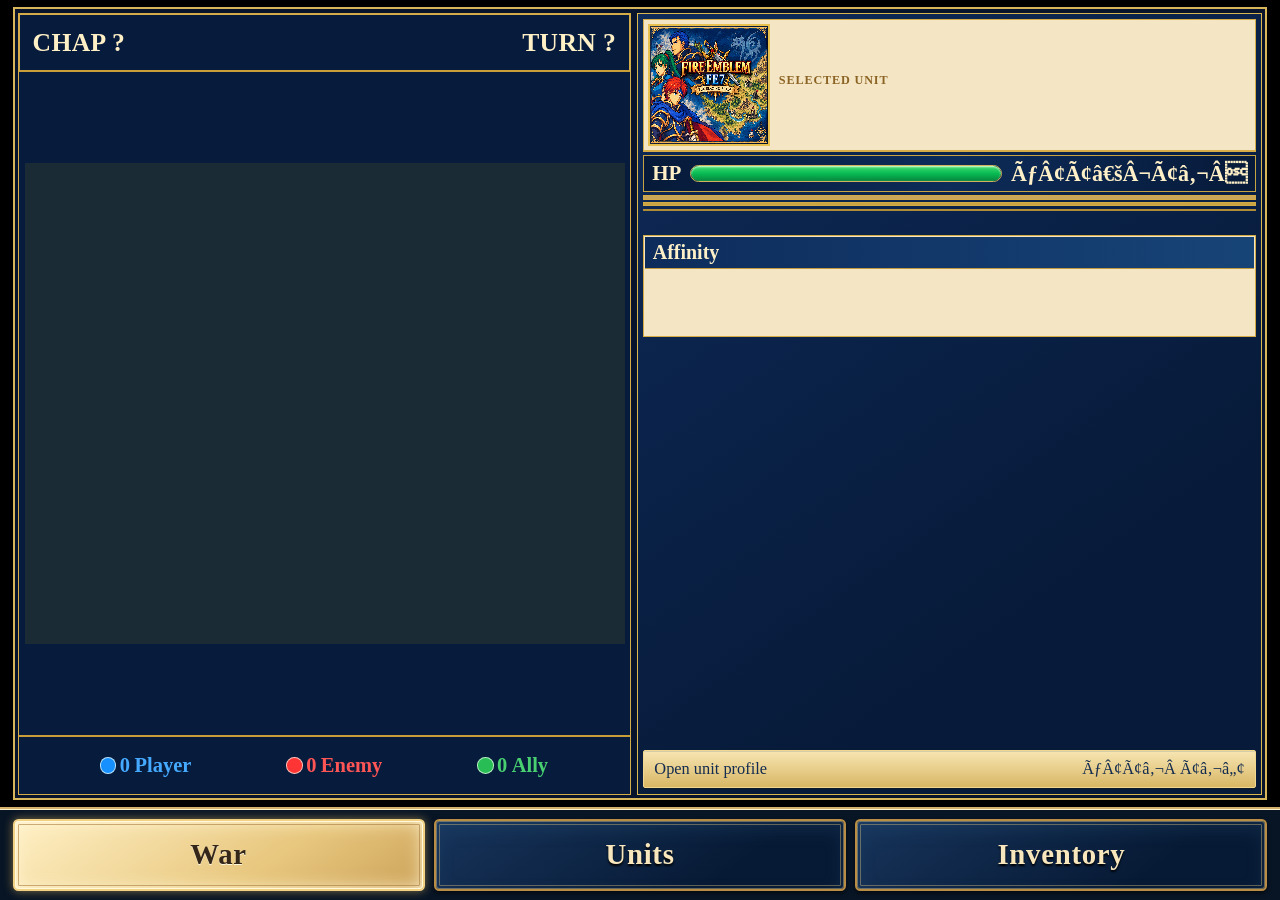
==== commit a7a6ac55: "feat: add FE7 minimap movement and range overlays" ====
--- a/themes/GBA/FE7Companion/FE7Companion/index.html
+++ b/themes/GBA/FE7Companion/FE7Companion/index.html
@@ -1,13 +1,13 @@
 <!doctype html>
-<html lang="en"><head><meta charset="utf-8"><meta name="viewport" content="width=device-width,initial-scale=1"><title>FE7 Tactical Companion</title><link rel="stylesheet" href="style.css"></head>
+<html lang="en"><head><meta charset="utf-8"><meta name="viewport" content="width=device-width,initial-scale=1"><title>FE7 Tactical Companion</title><link rel="stylesheet" href="style.css?v=range-overlay-23"></head>
 <body data-page="battle">
 <header><h1>FE7</h1><div id="chapter" class="context">Tactical Companion</div><span id="connection" class="badge">Waiting for game</span></header>
 <nav aria-label="Companion navigation"><button data-tab="battle" class="selected">War</button><button data-tab="units">Units</button><button data-tab="inventory-page">Inventory</button></nav>
 <main>
-<section id="battle" class="panel battle-panel"><section id="battle-forecast" class="battle-forecast" aria-label="Battle forecast" hidden></section><section id="dialogue-caption" class="dialogue-overlay" aria-live="polite" hidden><div class="dialogue-overlay-controls"><button id="dialogue-language-button" class="dialogue-language-picker" type="button" aria-label="Translation language: English. Tap to change."><img id="dialogue-language-flag" src="flag-en.svg" alt="English"></button><div class="dialogue-game-title"><strong>FIRE EMBLEM 7</strong><span>The Blazing Blade ? Dialogue</span></div><button id="dialogue-toggle" type="button" class="selected" aria-pressed="true" title="Show or hide dialogue">&#9873; Dialogue: On</button><button id="dialogue-follow" type="button" class="selected" aria-pressed="true" title="Follow new dialogue or keep the current line">&#128204; Follow: On</button><button id="dialogue-translate" type="button" class="selected" aria-pressed="true" title="Automatically translate dialogue">Translate: On</button></div><article class="dialogue-card dialogue-card-source"><h2><img id="dialogue-speaker-source-portrait" alt="" hidden><span id="dialogue-source-heading">Original</span></h2><p id="dialogue-text" class="dialogue-text-source"></p></article><article class="dialogue-card dialogue-card-translation"><h2><img id="dialogue-speaker-translation-portrait" alt="" hidden><span id="dialogue-translation-heading">Translation · Vietnamese</span></h2><p id="dialogue-translation" class="dialogue-translation" aria-live="polite"></p></article></section><div id="battle-layout" class="battle-layout"><div class="battle-map"><div class="map-phasebar"><span id="battle-chapter">CHAP ?</span><strong id="battle-turn">TURN ?</strong></div><canvas id="map-canvas" width="600" height="500" aria-label="FE7 minimap"></canvas><div class="battle-counts"><span class="blue"><i class="count-icon" aria-hidden="true"></i><b class="count-number" id="count-blue">0</b><span class="count-label">Player</span></span><span class="red"><i class="count-icon" aria-hidden="true"></i><b class="count-number" id="count-red">0</b><span class="count-label">Enemy</span></span><span class="green"><i class="count-icon" aria-hidden="true"></i><b class="count-number" id="count-green">0</b><span class="count-label">Ally</span></span></div></div><article class="battle-unit" aria-label="Selected unit"><div class="battle-unit-heading"><div class="battle-portrait portrait-frame"><img id="battle-portrait" alt="" hidden><img id="battle-logo" class="game-logo" src="game-logo.png" alt="Fire Emblem: The Blazing Blade"><span id="battle-portrait-empty" hidden>?</span></div><div><p class="eyebrow">SELECTED UNIT</p><h2 id="battle-unit-title"></h2><p id="battle-unit-meta" class="muted"></p></div></div><div class="battle-hp"><div class="hp-label"><span>HP</span><strong id="battle-hp">â€”</strong></div><div class="hp-track"><div id="battle-hp-fill"></div></div></div><div class="battle-weapon" id="battle-weapon"></div><div id="battle-stats" class="battle-stats"></div><p id="battle-condition" class="muted"></p><section class="skill-shelf" aria-label="Skills and abilities"><div class="skill-shelf-title">Skills &amp; Abilities</div><div id="battle-skill-list" class="skill-shelf-list"></div></section><button class="open-details" data-tab="unit">Open unit profile <span>â†’</span></button></article><section class="battle-char-panel" id="battle-char-panel" aria-label="Stats and weapon ranks"><div class="char-panel-head"><span>Stats</span><strong id="battle-stat-total">TOTAL â€”</strong></div><div id="battle-char-stats" class="battle-char-stats"></div><div class="char-panel-head skill-heading"><span>Weapon Level</span></div><div id="battle-skills" class="battle-skills"></div><div class="char-panel-head skill-heading"><span>Support</span><strong id="battle-support-summary">â€”</strong></div><div id="battle-supports" class="battle-supports"></div></section></div><div class="battle-view-dots" aria-hidden="true"><i></i><i></i></div></section>
-<section id="unit" class="panel" hidden><div class="identity"><div class="portrait-frame"><img id="portrait" alt="" hidden><img id="unit-logo" class="game-logo" src="game-logo.png" alt="Fire Emblem: The Blazing Blade"><span id="portrait-empty" hidden>?</span></div><div class="identity-info"><h2 id="unit-title"></h2><p id="unit-meta" class="muted"></p><div class="tracking"><button id="follow" aria-pressed="true">Follow cursor</button><button id="active-mode">Active unit</button></div><div class="hp-label"><span>HP</span><strong id="hp">â€”</strong></div><div class="hp-track"><div id="hp-fill"></div></div></div></div><div id="stats" class="stats"></div><p id="condition" class="muted"></p><div class="detail-tabs" aria-label="Character information"><button data-detail="inventory" class="selected">Items</button><button data-detail="support">Support</button><button data-detail="weapons">Weapons</button></div><div id="inventory"><div id="items" class="items"></div><div id="item-detail" class="item-detail"><p class="muted">Tap an item to view details.</p></div></div><div id="support" hidden><div id="support-summary" class="muted"></div><div id="supports" class="supports"></div><p class="muted support-note">Points alone do not unlock Talk; chapter requirements and support limits also apply.</p></div><div id="weapons" hidden><h3>Weapon ranks</h3><div id="ranks" class="ranks"></div></div></section>
+<section id="battle" class="panel battle-panel"><section id="battle-forecast" class="battle-forecast" aria-label="Battle forecast" hidden></section><section id="dialogue-caption" class="dialogue-overlay" aria-live="polite" hidden><div class="dialogue-overlay-controls"><button id="dialogue-language-button" class="dialogue-language-picker" type="button" aria-label="Translation language: English. Tap to change."><img id="dialogue-language-flag" src="flag-en.svg" alt="English"></button><div class="dialogue-game-title"><strong>FIRE EMBLEM 7</strong><span>The Blazing Blade - Dialogue</span></div><button id="dialogue-toggle" type="button" class="selected" aria-pressed="true" title="Show or hide dialogue">&#9873; Dialogue: On</button><button id="dialogue-follow" type="button" class="selected" aria-pressed="true" title="Follow new dialogue or keep the current line">&#128204; Follow: On</button><button id="dialogue-translate" type="button" class="selected" aria-pressed="true" title="Automatically translate dialogue">Translate: On</button></div><article class="dialogue-card dialogue-card-source"><h2><img id="dialogue-speaker-source-portrait" alt="" hidden><span id="dialogue-source-heading">Original</span></h2><p id="dialogue-text" class="dialogue-text-source"></p></article><article class="dialogue-card dialogue-card-translation"><h2><img id="dialogue-speaker-translation-portrait" alt="" hidden><span id="dialogue-translation-heading">Translation Ã‚Â· Vietnamese</span></h2><p id="dialogue-translation" class="dialogue-translation" aria-live="polite"></p></article></section><div id="battle-layout" class="battle-layout"><div class="battle-map"><div class="map-phasebar"><span id="battle-chapter">CHAP ?</span><strong id="battle-turn">TURN ?</strong></div><canvas id="map-canvas" width="600" height="500" aria-label="FE7 minimap"></canvas><div class="battle-counts"><span class="blue"><i class="count-icon" aria-hidden="true"></i><b class="count-number" id="count-blue">0</b><span class="count-label">Player</span></span><span class="red"><i class="count-icon" aria-hidden="true"></i><b class="count-number" id="count-red">0</b><span class="count-label">Enemy</span></span><span class="green"><i class="count-icon" aria-hidden="true"></i><b class="count-number" id="count-green">0</b><span class="count-label">Ally</span></span></div></div><article class="battle-unit" aria-label="Selected unit"><div class="battle-unit-heading"><div class="battle-portrait portrait-frame"><img id="battle-portrait" alt="" hidden><img id="battle-logo" class="game-logo" src="game-logo.png" alt="Fire Emblem: The Blazing Blade"><span id="battle-portrait-empty" hidden>?</span></div><div class="battle-unit-identity"><p class="eyebrow">SELECTED UNIT</p><h2 id="battle-unit-title"></h2><img id="battle-class-emblem" class="battle-class-emblem" alt="" hidden><p id="battle-unit-meta" class="muted"></p></div></div><div class="battle-hp"><div class="hp-label"><span>HP</span><strong id="battle-hp">ÃƒÂ¢Ã¢â€šÂ¬Ã¢â‚¬Â</strong></div><div class="hp-track"><div id="battle-hp-fill"></div></div></div><div class="battle-weapon" id="battle-weapon"></div><div id="battle-equipment" class="battle-equipment"></div><div id="battle-stats" class="battle-stats"></div><p id="battle-condition" class="muted"></p><section class="skill-shelf" aria-label="Unit affinity"><div class="skill-shelf-title">Affinity</div><div id="battle-skill-list" class="skill-shelf-list"></div></section><button class="open-details" data-tab="unit">Open unit profile <span>ÃƒÂ¢Ã¢â‚¬Â Ã¢â‚¬â„¢</span></button></article><section class="battle-char-panel" id="battle-char-panel" aria-label="Stats and weapon ranks"><div class="char-panel-head"><span>Stats</span><strong id="battle-stat-total">TOTAL ÃƒÂ¢Ã¢â€šÂ¬Ã¢â‚¬Â</strong></div><div id="battle-char-stats" class="battle-char-stats"></div><div class="char-panel-head skill-heading"><span>Weapon Level</span></div><div id="battle-skills" class="battle-skills"></div><div class="char-panel-head skill-heading"><span>Support</span><strong id="battle-support-summary">ÃƒÂ¢Ã¢â€šÂ¬Ã¢â‚¬Â</strong></div><div id="battle-supports" class="battle-supports"></div></section></div><div class="battle-view-dots" aria-hidden="true"><i></i><i></i></div></section>
+<section id="unit" class="panel" hidden><div class="identity"><div class="portrait-frame"><img id="portrait" alt="" hidden><img id="unit-logo" class="game-logo" src="game-logo.png" alt="Fire Emblem: The Blazing Blade"><span id="portrait-empty" hidden>?</span></div><div class="identity-info"><h2 id="unit-title"></h2><p id="unit-meta" class="muted"></p><div class="tracking"><button id="follow" aria-pressed="true">Follow cursor</button><button id="active-mode">Active unit</button></div><div class="hp-label"><span>HP</span><strong id="hp">ÃƒÂ¢Ã¢â€šÂ¬Ã¢â‚¬Â</strong></div><div class="hp-track"><div id="hp-fill"></div></div></div></div><div id="stats" class="stats"></div><p id="condition" class="muted"></p><div class="detail-tabs" aria-label="Character information"><button data-detail="inventory" class="selected">Items</button><button data-detail="support">Support</button><button data-detail="weapons">Weapons</button></div><div id="inventory"><div id="items" class="items"></div><div id="item-detail" class="item-detail"><p class="muted">Tap an item to view details.</p></div></div><div id="support" hidden><div id="support-summary" class="muted"></div><div id="supports" class="supports"></div><p class="muted support-note">Points alone do not unlock Talk; chapter requirements and support limits also apply.</p></div><div id="weapons" hidden><h3>Weapon ranks</h3><div id="ranks" class="ranks"></div></div></section>
 <section id="compare" class="panel" hidden><h2>Compare two units</h2><div class="selectors"><label>Unit A<select id="compare-a"></select></label><label>Unit B<select id="compare-b"></select></label></div><div id="comparison"></div><p class="muted">Base RAM stats; excludes weapon, terrain, and support bonuses. Not a combat forecast.</p></section>
 <section id="units-page" class="panel units-page" hidden><div class="units-list-pane"><div class="section-title"><h2>Units</h2><span id="count" class="muted">0 units</span></div><div id="roster" class="roster roster-all"></div></div><div class="unit-profile-pane" id="unit-profile-pane"></div></section><section id="inventory-page" class="panel units-page inventory-page" hidden><div class="units-list-pane"><div class="section-title"><h2>Units</h2><span id="inventory-count" class="muted">0 units</span></div><div id="inventory-roster" class="roster roster-all"></div></div><div class="inventory-pane"><h2>Inventory</h2><div id="inventory-items" class="inventory-items"></div><div id="inventory-item-detail" class="item-detail"><p class="muted">Select an item to view details.</p></div></div></section>
-</main><dialog id="skill-dialog" class="skill-dialog"><button type="button" id="skill-dialog-close" class="skill-dialog-close">Close</button><h2 id="skill-dialog-title">Skill</h2><p id="skill-dialog-description"></p></dialog><footer id="message" role="status">Preview 0.1 Â· Read-only game data</footer>
-<script src="core.js"></script><script src="minimap.js"></script><script src="assets.js"></script><script src="translate.js"></script><script src="app.js"></script>
+</main><dialog id="skill-dialog" class="skill-dialog"><button type="button" id="skill-dialog-close" class="skill-dialog-close">Close</button><h2 id="skill-dialog-title">Skill</h2><p id="skill-dialog-description"></p></dialog><footer id="message" role="status">Preview 0.1 Ãƒâ€šÃ‚Â· Read-only game data</footer>
+<script src="core.js?v=range-overlay-23"></script><script src="minimap.js?v=range-overlay-23"></script><script src="assets.js?v=range-overlay-23"></script><script src="translate.js?v=range-overlay-23"></script><script src="app.js?v=range-overlay-23"></script>
 </body></html>
--- a/themes/GBA/FE7Companion/FE7Companion/style.css
+++ b/themes/GBA/FE7Companion/FE7Companion/style.css
@@ -1 +1 @@
-:root{color-scheme:dark;--bg:#101a28;--card:#19283b;--line:#30445c;--muted:#a4b4c7;--gold:#ead3a0;--blue:#7cb5ff;--red:#ff9898;--green:#8edbab;font-size:clamp(12px,1.65vw,21px)}*{box-sizing:border-box}html,body{width:100%;height:100%;overflow:hidden}body{margin:0;background:var(--bg);color:#edf3fa;font:1rem/1.35 system-ui,sans-serif;display:grid;grid-template-rows:auto auto auto minmax(0,1fr) auto;padding:env(safe-area-inset-top) env(safe-area-inset-right) env(safe-area-inset-bottom) env(safe-area-inset-left)}header{display:flex;align-items:center;justify-content:space-between;padding:.5rem .8rem;border-bottom:1px solid var(--line);background:#162438;gap:.5rem}small{color:var(--gold);font-size:.65rem;letter-spacing:.08em}h1{font-size:1.15rem;margin:0}h2{font-size:1.12rem;margin:0}h3{font-size:.85rem;color:var(--gold);margin:.65rem 0 .3rem}.badge{padding:.3rem .5rem;border:1px solid var(--line);border-radius:1rem;font-size:.7rem}.context{padding:.3rem .8rem;color:var(--muted);font-size:.75rem}nav,.filters{display:flex;gap:.35rem;padding:.4rem .6rem}button,select{font:inherit;color:inherit;background:#20344c;border:1px solid var(--line);border-radius:.4rem;min-height:2.65rem;padding:.35rem .5rem;cursor:pointer;touch-action:manipulation}button.selected{border-color:var(--gold);color:var(--gold);background:#344051}button:focus-visible,select:focus-visible{outline:3px solid var(--blue);outline-offset:2px}nav button{flex:1;font-size:.85rem}main{display:grid;grid-template-columns:minmax(0,1.45fr) minmax(0,1fr);gap:.5rem;padding:0 .6rem;min-height:0}.panel,.roster-panel{background:var(--card);border:1px solid var(--line);border-radius:.6rem;padding:.6rem;min-height:0;min-width:0;overflow:auto}.panel{grid-column:1;grid-row:1}.roster-panel{grid-column:2;grid-row:1;display:flex;flex-direction:column;overflow:hidden}.section-title{display:flex;justify-content:space-between;align-items:center;gap:.4rem}.roster-panel h2{font-size:.95rem}.muted{color:var(--muted);font-size:.75rem;margin:.3rem 0}.identity{display:flex;gap:.5rem;margin-bottom:.5rem;align-items:center}.portrait-frame{width:clamp(64px,10vw,128px);aspect-ratio:96/80;flex-shrink:0;background:linear-gradient(#263a51,#101b29);border:1px solid var(--line);border-radius:.4rem;display:grid;place-items:center;overflow:hidden}.portrait-frame img{width:100%;height:100%;object-fit:contain;image-rendering:pixelated}#portrait-empty{font-size:2rem;color:var(--muted)}.identity-info{flex:1;min-width:0}.tracking{display:flex;gap:.3rem;margin:.3rem 0}.tracking button{font-size:.7rem;min-height:2rem;padding:.25rem .3rem;flex:1}.hp-label{display:flex;justify-content:space-between;font-size:.8rem}.hp-track{height:.4rem;background:#0d1724;border-radius:.2rem;margin:.25rem 0;overflow:hidden}#hp-fill{height:100%;background:var(--green);width:0;transition:width .2s}.stats{display:grid;grid-template-columns:repeat(3,minmax(0,1fr));gap:.3rem}.stat{background:#102035;border-radius:.35rem;padding:.35rem .4rem;display:flex;justify-content:space-between;gap:.2rem}.stat span{color:var(--muted);font-size:.7rem}.items{display:grid;gap:.25rem}.item{padding:.3rem .5rem;background:#102035;border-radius:.35rem;display:flex;justify-content:space-between;gap:.3rem;font-size:.82rem}.item span:last-child{white-space:nowrap;color:var(--muted)}.ranks{display:grid;grid-template-columns:repeat(4,minmax(0,1fr));gap:.25rem}.rank{text-align:center;background:#102035;border-radius:.3rem;padding:.25rem;font-size:.65rem}.rank b{display:block;color:var(--gold);font-size:1rem}.filters{padding:.4rem 0;gap:.2rem}.filters button{flex:1;font-size:.65rem;min-width:0;padding:.3rem .1rem}.roster{display:grid;grid-template-columns:1fr;gap:.3rem;overflow:auto;min-height:0;align-content:start;flex:1}.roster button{display:flex;align-items:center;gap:.35rem;text-align:left;font-size:.85rem;padding:.25rem .35rem;min-height:3.5rem}.roster button img{width:3rem;height:2.5rem;object-fit:contain;image-rendering:pixelated;flex-shrink:0;background:#102035;border-radius:.25rem}.roster button small{display:block;font-size:.65rem;letter-spacing:0;color:var(--muted)}.blue{color:var(--blue)}.red{color:var(--red)}.green{color:var(--green)}canvas{width:100%;background:#0e1d2e;border:1px solid var(--line);border-radius:.4rem;touch-action:manipulation}.legend{display:flex;justify-content:space-between;font-size:.65rem;padding-top:.4rem}.selectors{display:flex;gap:.4rem;margin:.6rem 0}.selectors label{width:50%;font-size:.75rem;color:var(--muted)}select{display:block;width:100%;margin-top:.25rem;font-size:.75rem}table{width:100%;border-collapse:collapse;font-size:.8rem}td,th{padding:.4rem;border-bottom:1px solid var(--line);text-align:center}td:first-child,th:first-child{text-align:left}footer{padding:.35rem .6rem;font-size:.65rem;color:var(--muted);white-space:nowrap;overflow:hidden;text-overflow:ellipsis}[hidden]{display:none!important}@media(max-width:480px){:root{font-size:12px}.portrait-frame{width:58px}.identity{gap:.3rem}.stats{grid-template-columns:repeat(2,minmax(0,1fr))}.roster button img{width:2.4rem;height:2rem}.tracking{flex-direction:column}main{grid-template-columns:minmax(0,1.5fr) minmax(0,1fr)}.filters{flex-wrap:wrap}.filters button{flex-basis:40%}h1{font-size:1rem}}body{grid-template-rows:auto auto minmax(0,1fr) auto}header{padding:.35rem .6rem}header h1{font-size:1rem;color:var(--gold)}.context{flex:1;min-width:0;font-size:.7rem;padding:0 .3rem;white-space:nowrap;overflow:hidden;text-overflow:ellipsis}nav{padding:.3rem .6rem}nav button{min-height:2.1rem;padding:.2rem .4rem}main{grid-template-columns:minmax(0,1.8fr) minmax(0,1fr)}#unit{display:flex;flex-direction:column;overflow:hidden}.identity,.stats,#condition,.detail-tabs{flex-shrink:0}.identity{margin-bottom:.35rem}.portrait-frame{width:clamp(58px,8vw,100px)}.tracking{flex-direction:row}.tracking button{min-height:1.8rem}.stats{grid-template-columns:repeat(3,minmax(0,1fr))}.stat{padding:.25rem .35rem}.detail-tabs{display:flex;gap:.25rem;margin:.3rem 0 .45rem;border-bottom:1px solid var(--line);padding-bottom:.3rem}.detail-tabs button{flex:1;font-size:.75rem;min-height:2rem;padding:.2rem .3rem}#inventory,#support,#weapons{flex:1;min-height:0;overflow:auto;overscroll-behavior:contain}.item{width:100%;text-align:left;min-height:2rem;font-size:.78rem;padding:.25rem .4rem}.item:disabled{opacity:.4;cursor:default}.item-detail{border:1px solid var(--line);border-radius:.4rem;background:#142237;margin-top:.5rem;padding:.4rem}.item-detail h3{margin:0 0 .3rem}.description{font-size:.8rem;color:#cdd9e6;white-space:pre-line;margin:.25rem 0 .4rem}.item-stats{display:grid;grid-template-columns:repeat(2,minmax(0,1fr));gap:.25rem;font-size:.75rem}.item-stats strong{font-size:.75rem}.support-row{display:flex;align-items:center;gap:.4rem;border-bottom:1px solid var(--line);padding:.35rem 0}.support-row img{width:3rem;height:2.5rem;object-fit:contain;image-rendering:pixelated;flex-shrink:0}.support-info{flex:1;min-width:0;font-size:.85rem}.support-info small{display:block;letter-spacing:0;font-size:.7rem;color:var(--muted)}.support-rank{font-size:1.1rem;color:var(--gold);padding:0 .4rem}.support-note{font-size:.65rem}@media(max-width:480px){main{grid-template-columns:minmax(0,1.8fr) minmax(0,1fr)}.stats{grid-template-columns:repeat(3,minmax(0,1fr))}.stat span{font-size:.63rem}.tracking button{font-size:.63rem}.roster button{font-size:.78rem;gap:.25rem}.roster button small{font-size:.6rem}.roster button img{width:2rem;height:1.7rem}}#map{display:flex;flex-direction:column;gap:.35rem}#map h2,#map-note,.legend{flex-shrink:0}#map-canvas{display:block;flex:1;min-height:0;height:100%;object-fit:contain}body{grid-template-rows:auto minmax(0,1fr) auto auto}header{grid-row:1}main{grid-row:2;grid-template-columns:minmax(0,1fr);padding:.35rem .6rem}footer{grid-row:3}nav{grid-row:4;border-top:1px solid #a18b5c;padding:.35rem .6rem}nav button{min-height:2.5rem}#battle{grid-column:1;display:flex;flex-direction:column;gap:.4rem;overflow:hidden}.battle-heading{display:flex;align-items:center;justify-content:space-between;gap:.5rem;flex-shrink:0}.battle-heading h2{color:#fff0bc;font-family:Georgia,serif}.battle-heading .muted{margin:.12rem 0}.legend{gap:.45rem;white-space:nowrap}.battle-layout{display:grid;grid-template-columns:minmax(0,1.25fr) minmax(16rem,.75fr);gap:.5rem;flex:1;min-height:0}.battle-map{min-width:0;min-height:0;display:grid;place-items:center;background:#102237;border:2px solid #ac9667;overflow:hidden}.battle-map canvas{width:100%;height:100%;min-height:0;object-fit:contain;border:0}.battle-unit{min-width:0;display:flex;flex-direction:column;gap:.45rem;padding:.55rem;background:linear-gradient(135deg,#203b53,#162d44);border:2px solid #ac9667;box-shadow:inset 0 0 0 1px #e4d2a544}.battle-unit-heading{display:flex;align-items:center;gap:.55rem}.battle-portrait{width:clamp(64px,8vw,112px);height:clamp(64px,8vw,96px);aspect-ratio:auto;background-color:#d7c294;flex-shrink:0}.battle-unit-heading h2{font:1.35rem Georgia,serif;color:#fff0bc;margin:0}.eyebrow{font-size:.56rem;letter-spacing:.14em;color:#d7bd80;margin:0 0 .15rem}.battle-unit-heading .muted{margin:.2rem 0}.battle-hp{padding:.35rem .45rem;background:#102237;border:1px solid #718194}.battle-stats{display:grid;grid-template-columns:repeat(3,minmax(0,1fr));gap:2px;background:#927e56;border:1px solid #927e56}.battle-stat{display:flex;justify-content:space-between;align-items:center;gap:.2rem;padding:.35rem;background:#203a51;font-size:.7rem}.battle-stat span{color:#d4dbe0}.battle-stat strong{font-size:.95rem;color:#fff0b0}.battle-unit #battle-condition{margin:0;min-height:1.2em}.open-details{margin-top:auto;min-height:2.35rem;display:flex;justify-content:space-between;align-items:center;background:linear-gradient(#ead8ab,#c2a875);color:#263544;border-color:#f0dfac;font-size:.78rem}.units-page{display:flex;flex-direction:column;overflow:hidden}.units-page .roster{grid-template-columns:repeat(2,minmax(0,1fr))}.data-stale .battle-hp{border-color:#c68c42}@media(max-aspect-ratio:4/5){:root{font-size:clamp(13px,2.2vw,19px)}body{grid-template-rows:auto minmax(0,1fr) auto auto}header{padding:.45rem .65rem}.context{font-size:.68rem}main{padding:.3rem .45rem}.battle-heading h2{font-size:1rem}.battle-heading .muted{font-size:.63rem}.legend{font-size:.58rem;gap:.25rem}.battle-layout{grid-template-columns:minmax(0,1fr);grid-template-rows:minmax(0,1.15fr) minmax(0,.85fr);gap:.35rem}.battle-unit{display:grid;grid-template-columns:minmax(0,1.15fr) minmax(0,.85fr);grid-template-rows:min-content min-content min-content min-content;align-content:space-evenly;column-gap:.45rem;row-gap:.25rem;padding:.4rem}.battle-unit-heading{grid-column:1;grid-row:1 / 3;align-items:center}.battle-portrait{width:clamp(56px,14vw,92px);height:clamp(52px,13vw,82px)}.battle-unit-heading h2{font-size:1.05rem}.battle-unit-heading .muted{font-size:.65rem}.battle-hp{grid-column:2;grid-row:1 / 3;align-self:center}.battle-stats{grid-column:1 / -1;grid-row:3;grid-template-columns:repeat(6,minmax(0,1fr));align-self:center}.battle-stat{display:flex;flex-direction:column;padding:.18rem .1rem;font-size:.58rem}.battle-stat strong{font-size:.8rem}.battle-unit #battle-condition{display:none}.open-details{grid-column:1 / -1;grid-row:4;min-height:1.9rem;padding:.2rem .45rem}.units-page .roster{grid-template-columns:1fr}.units-page .roster button{min-height:3rem}nav{gap:.25rem}nav button{font-size:.66rem;padding:.2rem .25rem;min-height:2.45rem}}#battle-hp-fill{height:100%;background:linear-gradient(#b9e998,#4a9756);box-shadow:inset 0 1px #dcffbd;transition:width .2s}:root{--bg:#122131;--card:#213c54;--line:#627285;--muted:#c3ccd3;--gold:#f2dd9b}body{background:radial-gradient(ellipse at 50% 0,#304f67,#0b1a2b 85%)}header{background:linear-gradient(#374e60,#182c43);border-bottom:2px solid #a18b5c;box-shadow:0 2px 0 #101b28}header h1{font-family:Georgia,serif;letter-spacing:.1em;text-shadow:1px 2px #000}.badge{border-radius:2px;border-color:#93835d;color:#f3e6bd;background:#17283b}.context{color:#d5d9d5}.panel,.roster-panel{border:5px solid #bfa576;border-image:url('frame.svg') 8 stretch;border-radius:0;background:linear-gradient(125deg,#294963,#1a3048);padding:.45rem}.portrait-frame{border:3px solid #ceb579;border-radius:0;background-image:url('paper.svg');box-shadow:2px 2px 0 #15283a}.portrait-frame img{filter:drop-shadow(1px 1px 0 #6a5b40)}.identity h2{color:#fff0bc;font-family:Georgia,serif;font-size:1.25rem;text-shadow:1px 2px 0 #142131}.identity-info>.muted{color:#d5dfde}.hp-track{height:.5rem;border:1px solid #0b1724;border-radius:0;background:#142435}#hp-fill{background:linear-gradient(#b9e998,#4a9756);box-shadow:inset 0 1px #dcffbd}button,select{border-radius:2px;background:linear-gradient(#3c5269,#23394f);border-color:#617287;box-shadow:inset 0 1px #7990a04a,0 1px 0 #0b1b2b}button.selected{color:#293748;border-color:#ead8a5;background:linear-gradient(#f3e3bb,#c5ab74);box-shadow:inset 0 1px #fff4d9,0 1px #66543b}nav button.selected:before{content:'◆ ';color:#6d4b29}.tracking button{font-size:.65rem}.stats{gap:1px;background:#9facb154;border-top:1px solid #c0bb9a;border-bottom:1px solid #101c2b}.stats .stat{border-radius:0;background:linear-gradient(#20384e,#29455c);padding:.35rem .4rem}.stats .stat strong{color:#fff0b0;text-shadow:1px 1px #0b1725}.stat span{color:#d4dbe0}.detail-tabs{border-color:#b59e6c}.item{border:0;border-bottom:1px solid #b4c5c833;border-radius:0;background:#1a3147;box-shadow:none;gap:.35rem}.item.selected{background:linear-gradient(90deg,#d9c496,#eadab2);border-bottom-color:#f4e7c6;color:#233342}.item.selected span:last-child{color:#554d40}.item-name{flex:1;min-width:0}.item-icon{width:1.6rem;height:1.6rem;object-fit:contain;image-rendering:pixelated;flex-shrink:0;filter:drop-shadow(1px 1px 0 #0d17256b)}.item-heading{display:flex;align-items:center;gap:.35rem}.item-detail{background:#e5d6b3 url('paper.svg');color:#253344;border:2px solid #b59a67;border-radius:0;box-shadow:inset 0 0 0 1px #f6e9c6}.item-detail h3{color:#4d3b25}.item-detail .description{color:#38434c}.item-detail .stat{background:#c5b48e40;border-radius:0;border-bottom:1px solid #ab956b55}.item-detail .stat span{color:#594f40}.item-detail .stat strong{color:#263747}.rank{border-radius:0;background:#152f47;border-bottom:1px solid #c7ae79}.rank .item-icon{display:block;margin:.15rem auto}.support-row{border-bottom-color:#9eb0b35c}.support-rank{border:1px solid #b39a68;background:#142c44;min-width:1.5rem;text-align:center}.support-info strong{color:#fff0bd}.roster-panel .section-title{background:linear-gradient(90deg,#163147,#3d5364);padding:.3rem .35rem;border-bottom:1px solid #af9768}.roster-panel h2{color:#f4dfae;font-family:Georgia,serif}.roster button{border:1px solid #536a7d;border-radius:0;background:linear-gradient(90deg,#203e56,#2d465d);box-shadow:inset 2px 0 #7a97a9}.roster button img{background:#d7c294 url('paper.svg');border:1px solid #a48a5b;border-radius:0}.roster button.selected{background:linear-gradient(90deg,#d3bc89,#e9dab7);border-color:#f0dfac;box-shadow:inset 3px 0 #735b35}.roster button.selected small{color:#594e3f}.roster button.selected img{background:#e1cf9f}.filters button{border-radius:0}.data-stale .badge{color:#ffd895;border-color:#c68c42}.data-stale footer{color:#ffddaa}canvas{border:2px solid #ac9667;border-radius:0;image-rendering:pixelated}footer{color:#b9c6cf}#battle-hp-fill{display:block;height:100%;min-height:.45rem;background:linear-gradient(#b9e998,#4a9756);box-shadow:inset 0 1px #dcffbd;transition:width .2s}.battle-panel{position:relative;display:flex;flex-direction:column;gap:.35rem;overflow:hidden;background:linear-gradient(145deg,#30264f,#17192f 72%);border-color:#98805c}.battle-topline{display:flex;align-items:center;justify-content:space-between;gap:.4rem;min-height:2rem;border-bottom:1px solid #8c795b;background:linear-gradient(90deg,#17172a,#35274e);padding:.15rem .35rem}.battle-title{min-width:0;overflow:hidden;text-overflow:ellipsis;white-space:nowrap;color:#fff0c7;font:700 1rem Georgia,serif}.battle-title span{display:block;color:#d1bd87;font:600 .52rem Georgia,serif;letter-spacing:.13em}.battle-modes{display:flex;align-items:center;gap:.18rem;flex-shrink:0}.battle-modes button{min-width:2.6rem;min-height:1.8rem;padding:.1rem .35rem;border:1px solid transparent;background:transparent;box-shadow:none;color:#ece8dc;font-size:.7rem}.battle-modes button.selected{color:#fff;background:linear-gradient(#7768e1,#493a9f);border-color:#b7a8ff;box-shadow:0 0 8px #907aff88}.battle-phase{display:flex;justify-content:center;align-items:center;gap:1rem;min-height:1.35rem;color:#fff0c8;border:1px solid #998566;background:linear-gradient(90deg,#211b38,#425777,#211b38);font:700 .62rem Georgia,serif}.battle-phase strong{color:#b8e8ff}.battle-layout{display:grid;grid-template-columns:minmax(0,1.04fr) minmax(15rem,.96fr);grid-template-rows:minmax(0,1fr);gap:.35rem;flex:1;min-height:0}.battle-map{grid-column:1;grid-row:1;border:2px solid #b29a6c;background:#524882;box-shadow:inset 0 0 0 2px #221d3d;padding:.2rem}.battle-unit{grid-column:2;grid-row:1;display:flex;flex-direction:column;gap:.35rem;padding:.4rem;background:linear-gradient(145deg,#e4eff5,#b9cbdc);color:#24344a;border:2px solid #c5b77d;box-shadow:inset 0 0 0 2px #f8f5e8}.battle-unit-heading{gap:.35rem}.battle-unit-heading h2{color:#193b65;text-shadow:none;font-size:1.2rem}.battle-unit-heading .muted{color:#4d6075}.battle-unit .eyebrow{color:#576e83}.battle-portrait{border-color:#687e99;background:#e5edf4;width:clamp(54px,7vw,92px);height:clamp(54px,7vw,86px)}.battle-hp{background:#d8e4ec;border-color:#9baebe}.battle-unit .hp-label{color:#354960}.battle-unit .hp-track{height:.42rem;background:#a6bac8}.battle-unit .battle-stats{gap:1px}.battle-unit .battle-stat{background:#dce7ef;color:#24344a;padding:.25rem}.battle-unit .battle-stat span{color:#52667d}.battle-unit .battle-stat strong{color:#243d65}.battle-unit #battle-condition{color:#50677b}.battle-unit .open-details{min-height:1.8rem;margin-top:auto}.battle-combat-stats{display:grid;grid-template-columns:repeat(4,minmax(0,1fr));gap:2px;background:#776d8e;border:1px solid #8d83a5}.combat-value{display:flex;flex-direction:column;align-items:center;padding:.16rem .1rem;background:#f3f5f6;color:#344256}.combat-value span{font-size:.57rem;color:#53647a}.combat-value b{font:700 .95rem Georgia,serif;color:#344e80}.battle-char-panel{display:none;min-width:0;min-height:0;overflow:auto;padding:.35rem;background:linear-gradient(#e3edf4,#b9cbdc);border:2px solid #c5b77d;color:#293b51}.char-panel-head{display:flex;justify-content:space-between;align-items:center;border-bottom:2px solid #66567b;padding:.2rem .25rem;color:#27384e;font:700 .78rem Georgia,serif}.char-panel-head strong{font:700 .6rem system-ui;color:#53667a}.battle-char-stats{display:grid;grid-template-columns:repeat(2,minmax(0,1fr));gap:.12rem .45rem;padding:.3rem 0}.char-stat{display:grid;grid-template-columns:2.1rem minmax(1rem,1fr) 1.4rem;align-items:center;gap:.2rem;font:600 .7rem Georgia,serif}.char-stat>span{color:#52647a}.char-stat>b{text-align:right;color:#263d65}.char-stat-bar{height:.22rem;border-radius:1rem;background:#d2dce7;overflow:hidden}.char-stat-bar:after{content:"";display:block;height:100%;width:inherit;background:#617ce2}.skill-heading{margin-top:.25rem}.battle-skills{display:grid;grid-template-columns:repeat(4,minmax(0,1fr));gap:.2rem;padding:.35rem 0}.skill-tile{min-height:2rem;display:flex;align-items:center;justify-content:space-around;border:1px solid #8ea0b4;background:linear-gradient(#f8fafb,#d4e0e9);color:#485d75}.skill-tile span{font-size:1rem}.skill-tile b{font-size:.58rem;color:#526cd0}.battle-counts{display:flex;align-items:center;gap:1rem;min-height:1.5rem;padding:.1rem .3rem;background:linear-gradient(90deg,#1b192f,#35294e,#1b192f);color:#e9e7df;font:.65rem Georgia,serif}.battle-counts span{display:flex;align-items:center;gap:.25rem}.battle-counts b{font-size:.95rem}.battle-counts .blue{color:#a7d6ff}.battle-counts .red{color:#ffc2b4}.battle-counts .green{color:#b3efbd}.battle-view-dots{display:none;justify-content:center;gap:.55rem}.battle-view-dots i{width:.3rem;height:.3rem;border-radius:50%;background:#b4a6e5}body[data-battle-mode="map"] .battle-layout{grid-template-columns:minmax(0,1fr)}body[data-battle-mode="map"] .battle-map{grid-column:1;grid-row:1}body[data-battle-mode="map"] .battle-unit,body[data-battle-mode="map"] .battle-char-panel{display:none!important}body[data-battle-mode="char"] .battle-layout{grid-template-columns:minmax(0,.92fr) minmax(0,1.08fr)}body[data-battle-mode="char"] .battle-map{display:none}body[data-battle-mode="char"] .battle-unit{grid-column:1;grid-row:1}body[data-battle-mode="char"] .battle-char-panel{display:block;grid-column:2;grid-row:1}@media(max-aspect-ratio:4/5){.battle-panel{gap:.22rem;padding:.28rem}.battle-title{font-size:.8rem}.battle-title span{font-size:.45rem}.battle-modes button{min-width:2rem;min-height:1.55rem;font-size:.62rem}.battle-phase{min-height:1.15rem;font-size:.55rem}.battle-layout{grid-template-columns:minmax(0,1fr);grid-template-rows:minmax(0,1.08fr) minmax(0,.92fr);gap:.25rem}.battle-map{grid-column:1;grid-row:1}.battle-unit{grid-column:1;grid-row:2;display:grid;grid-template-columns:minmax(0,1fr) minmax(0,1fr);grid-template-rows:min-content min-content min-content min-content;align-content:space-evenly;gap:.2rem;padding:.3rem}.battle-unit-heading{grid-column:1;grid-row:1 / 3}.battle-portrait{width:clamp(48px,12vw,76px);height:clamp(48px,12vw,72px)}.battle-unit-heading h2{font-size:1rem}.battle-unit-heading .muted{font-size:.62rem}.battle-hp{grid-column:2;grid-row:1 / 3;align-self:center;padding:.25rem}.battle-combat-stats{grid-column:1 / -1;grid-row:3}.combat-value{padding:.05rem}.combat-value b{font-size:.8rem}.battle-stats{grid-column:1 / -1;grid-row:4;grid-template-columns:repeat(6,minmax(0,1fr))}.battle-unit .battle-stat{flex-direction:column;padding:.12rem .05rem;font-size:.53rem}.battle-unit .battle-stat strong{font-size:.72rem}.battle-unit #battle-condition,.battle-unit .open-details{display:none}.battle-counts{gap:.55rem;min-height:1.2rem;font-size:.58rem}.battle-counts b{font-size:.76rem}body[data-battle-mode="map"] .battle-layout{grid-template-rows:minmax(0,1fr)}body[data-battle-mode="map"] .battle-counts{display:none}body[data-battle-mode="char"] .battle-layout{grid-template-columns:minmax(0,.95fr) minmax(0,1.05fr);grid-template-rows:minmax(0,1fr)}body[data-battle-mode="char"] .battle-unit{display:grid;grid-column:1;grid-row:1;grid-template-columns:1fr;grid-template-rows:min-content min-content min-content min-content;align-content:start;overflow:auto}.battle-char-panel{padding:.2rem}body[data-battle-mode="char"] .battle-char-stats{gap:.08rem .2rem;padding:.2rem 0}.char-stat{grid-template-columns:1.7rem minmax(.5rem,1fr) 1.1rem;font-size:.58rem}.battle-skills{grid-template-columns:repeat(3,minmax(0,1fr));gap:.12rem;padding:.2rem 0}.skill-tile{min-height:1.6rem}.battle-view-dots{display:flex}}@media(min-width:900px) and (min-aspect-ratio:4/5){.battle-panel{padding:.6rem}.battle-topline{min-height:2.7rem}.battle-title{font-size:1.3rem}.battle-title span{font-size:.62rem}.battle-phase{min-height:1.8rem}.battle-layout{gap:.6rem}.battle-unit{padding:.65rem;gap:.55rem}.battle-unit-heading h2{font-size:1.55rem}.battle-stats{font-size:.9rem}.battle-char-stats{gap:.45rem .7rem}.char-stat{font-size:.85rem}.skill-tile{min-height:2.7rem}}body>header{display:none!important}body{grid-template-rows:minmax(0,1fr) auto auto}main{grid-row:1}footer{grid-row:2}nav{grid-row:3}.battle-title{display:none!important}.battle-topline{justify-content:flex-end;min-height:2.15rem}html,body{background:#000!important}footer{display:none!important}body{grid-template-rows:minmax(0,1fr) auto auto}main{grid-row:1}nav{grid-row:2;background:#000;border-color:#292929}nav button{min-height:2rem}.battle-topline{justify-content:space-between;min-height:3rem}.battle-modes{gap:.3rem}.battle-modes button{min-width:4.1rem;min-height:2.55rem;padding:.35rem .55rem;font-size:.9rem;font-weight:700}.battle-phase{flex:1;justify-content:flex-end;gap:.55rem;border:0;background:transparent;min-height:2.5rem;padding-right:.4rem;font:700 .72rem Georgia,serif}.battle-phase span,.battle-phase strong{padding:.2rem .35rem;background:#211b38;border:1px solid #887553}.battle-counts{margin-top:auto}.battle-weapon{display:grid;grid-template-columns:auto minmax(0,1fr) minmax(8rem,1.25fr);align-items:center;gap:.35rem;padding:.25rem .35rem;border:1px solid #8c9bab;background:linear-gradient(#f5f7f8,#d5e0e8);color:#293b51;min-height:2.5rem}.battle-weapon>img{width:2rem;height:2rem;object-fit:contain;image-rendering:pixelated}.weapon-identity{min-width:0;display:flex;flex-direction:column}.weapon-identity strong{overflow:hidden;text-overflow:ellipsis;white-space:nowrap;font-size:.72rem}.weapon-identity small{font-size:.57rem;color:#54677a}.weapon-metrics{display:grid;grid-template-columns:repeat(4,minmax(0,1fr));gap:2px}.weapon-value{display:flex;flex-direction:column;align-items:center;background:#eaf0f4;padding:.1rem}.weapon-value span{font-size:.5rem;color:#607287}.weapon-value b{font:700 .8rem Georgia,serif;color:#344e80}@media(max-aspect-ratio:4/5){.battle-topline{min-height:2.7rem}.battle-modes{gap:.18rem}.battle-modes button{min-width:3.5rem;min-height:2.2rem;padding:.2rem .35rem;font-size:.75rem}.battle-phase{gap:.25rem;min-height:2.1rem;padding-right:0;font-size:.58rem}.battle-phase span,.battle-phase strong{padding:.15rem .2rem}.battle-weapon{grid-column:1/-1;grid-row:4;grid-template-columns:auto minmax(0,1fr) minmax(7.5rem,1.25fr);padding:.15rem .25rem;min-height:2.1rem}.battle-unit .battle-stats{grid-row:5}.battle-unit .battle-condition{display:none}.battle-counts{margin-top:0}nav{padding:.25rem .35rem}}html,body{background:#000!important}footer{display:none!important}body{grid-template-rows:minmax(0,1fr) auto auto}main{grid-row:1}nav{grid-row:2;background:#000;border-color:#292929}nav button{min-height:2rem}.battle-topline{justify-content:space-between;min-height:3rem}.battle-modes{gap:.3rem}.battle-modes button{min-width:4.3rem;min-height:2.7rem;padding:.35rem .55rem;font-size:.95rem;font-weight:700}.battle-phase{display:flex;flex:1;justify-content:flex-end;gap:.35rem;min-height:2.5rem;padding-right:.2rem;border:0;background:transparent;font:700 .7rem Georgia,serif}.battle-phase span,.battle-phase strong{padding:.2rem .3rem;background:#211b38;border:1px solid #887553}.battle-weapon{display:grid;grid-template-columns:auto minmax(0,1fr) minmax(8rem,1.25fr);align-items:center;gap:.35rem;padding:.25rem .35rem;border:1px solid #8c9bab;background:linear-gradient(#f5f7f8,#d5e0e8);color:#293b51;min-height:2.5rem}.battle-weapon>img{width:2rem;height:2rem;object-fit:contain;image-rendering:pixelated}.weapon-identity{min-width:0;display:flex;flex-direction:column}.weapon-identity strong{overflow:hidden;text-overflow:ellipsis;white-space:nowrap;font-size:.72rem}.weapon-identity small{font-size:.57rem;color:#54677a}.weapon-metrics{display:grid;grid-template-columns:repeat(4,minmax(0,1fr));gap:2px}.weapon-value{display:flex;flex-direction:column;align-items:center;background:#eaf0f4;padding:.1rem}.weapon-value span{font-size:.5rem;color:#607287}.weapon-value b{font:700 .8rem Georgia,serif;color:#344e80}.battle-counts{margin-top:auto}@media(max-aspect-ratio:4/5){.battle-topline{min-height:2.7rem}.battle-modes{gap:.18rem}.battle-modes button{min-width:3.5rem;min-height:2.25rem;padding:.2rem .3rem;font-size:.76rem}.battle-phase{gap:.2rem;min-height:2.15rem;padding:0;font-size:.55rem}.battle-phase span,.battle-phase strong{padding:.15rem .2rem}.battle-layout{grid-template-rows:minmax(0,1.08fr) minmax(0,.92fr)}.battle-weapon{grid-column:1/-1;grid-row:4;grid-template-columns:auto minmax(0,1fr) minmax(7rem,1.2fr);padding:.1rem .2rem;min-height:2rem}.battle-unit .battle-stats{grid-row:5}.battle-counts{margin-top:0}nav{padding:.25rem .35rem}}.battle-panel{background:#000!important}.battle-weapon{display:flex;flex-direction:column;align-items:stretch;gap:.18rem;padding:.22rem .3rem;min-height:0}.weapon-top{display:flex;align-items:center;gap:.3rem;min-width:0}.weapon-top>img{width:1.6rem;height:1.6rem;object-fit:contain;image-rendering:pixelated}.weapon-identity strong{font-size:.7rem}.weapon-identity small{font-size:.54rem}.weapon-properties{display:grid;grid-template-columns:repeat(3,minmax(0,1fr));gap:1px;background:#8897a5;border:1px solid #9aa8b6}.weapon-properties .weapon-value{flex-direction:row;justify-content:space-between;padding:.08rem .18rem;background:#e5ebef}.weapon-properties .weapon-value span,.equipment-value span{font-size:.53rem;color:#56687a}.weapon-properties .weapon-value b,.equipment-value b{font-size:.67rem}.equipment-block{display:grid;grid-template-columns:repeat(5,minmax(0,1fr));gap:1px;background:#858c9b;border:1px solid #9298a6}.equipment-title{grid-column:1/-1;padding:.08rem .18rem;background:#4d5384;color:#fff;font:700 .62rem Georgia,serif}.equipment-value{display:flex;flex-direction:column;align-items:center;padding:.08rem;background:#dce5ec}.equipment-value b{color:#354c78}@media(max-aspect-ratio:4/5){.battle-weapon{grid-template-columns:1fr;grid-row:4}.weapon-top>img{width:1.4rem;height:1.4rem}.weapon-properties .weapon-value{padding:.06rem .12rem}.weapon-properties .weapon-value span,.equipment-value span{font-size:.48rem}.weapon-properties .weapon-value b,.equipment-value b{font-size:.61rem}.equipment-title{font-size:.56rem}.battle-unit .battle-stats{grid-row:5}}@media(max-width:760px) and (min-aspect-ratio:4/5){:root{font-size:16px}.battle-topline{min-height:3.4rem;padding:.25rem .45rem}.battle-modes{gap:.35rem}.battle-modes button{min-width:4.6rem;min-height:3rem;padding:.35rem .5rem;font-size:1rem}.battle-phase{gap:.3rem;min-height:2.9rem;font-size:.78rem}.battle-phase span,.battle-phase strong{padding:.3rem .35rem;white-space:nowrap}.battle-layout{grid-template-columns:minmax(0,1.02fr) minmax(0,.98fr);gap:.4rem}.battle-unit{gap:.55rem;padding:.5rem}.battle-unit-heading{gap:.55rem}.battle-portrait{width:clamp(68px,12vw,88px);height:clamp(66px,11vw,84px)}.battle-unit-heading h2{font-size:1.35rem}.battle-unit-heading .muted{font-size:.8rem}.battle-unit .eyebrow{font-size:.65rem}.battle-hp{padding:.45rem .55rem}.battle-unit .hp-label{font-size:.9rem}.battle-unit .hp-label strong{font-size:1rem}.battle-unit .hp-track{height:.62rem}.battle-weapon{gap:.3rem;padding:.4rem}.weapon-top>img{width:2.3rem;height:2.3rem}.weapon-identity strong{font-size:.92rem}.weapon-identity small{font-size:.72rem}.weapon-properties{gap:2px}.weapon-properties .weapon-value{padding:.24rem .35rem}.weapon-properties .weapon-value span,.equipment-value span{font-size:.72rem}.weapon-properties .weapon-value b,.equipment-value b{font-size:.92rem}.equipment-title{padding:.22rem .35rem;font-size:.78rem}.equipment-value{padding:.2rem .12rem}.battle-unit .battle-stat{padding:.3rem .15rem;font-size:.72rem}.battle-unit .battle-stat strong{font-size:.95rem}.battle-unit #battle-condition{font-size:.72rem}.battle-unit .open-details{min-height:2.5rem;font-size:.88rem}.battle-counts{min-height:1.8rem;font-size:.75rem;gap:.85rem}.battle-counts b{font-size:1rem}nav{padding:.3rem .4rem}nav button{min-height:2.7rem;font-size:.88rem!important}}@media(max-width:760px) and (min-aspect-ratio:4/5){.battle-topline{gap:.22rem;padding:.18rem .25rem}.battle-modes{gap:.12rem}.battle-modes button{min-width:3.25rem;min-height:2.7rem;padding:.22rem .3rem;font-size:.88rem}.battle-phase{min-width:0;gap:.12rem;font-size:.67rem}.battle-phase span,.battle-phase strong{padding:.18rem .2rem;overflow:hidden}.battle-phase strong{flex:0 1 auto}.battle-weapon{flex:none;flex-shrink:0;overflow:visible}.battle-unit #battle-stats,.battle-unit #battle-condition,.battle-unit .open-details{display:none!important}.battle-unit{justify-content:flex-start;gap:.48rem}.weapon-properties .weapon-value span,.equipment-value span{font-size:.7rem}.weapon-properties .weapon-value b,.equipment-value b{font-size:.9rem}.equipment-value{min-height:2.1rem}}.battle-topline{justify-content:space-between!important;align-items:center!important;line-height:1}.battle-chapter{display:flex;align-items:center;min-height:2.5rem;padding:0 .55rem;color:#fff0c8;background:#211b38;border:1px solid #887553;font:700 .78rem Arial,sans-serif;line-height:1;white-space:nowrap}.battle-modes{margin-left:auto}.battle-map{display:flex!important;flex-direction:column!important;align-items:stretch!important;justify-content:flex-start!important;gap:.25rem}.battle-map .map-phasebar{flex:0 0 auto;display:flex;align-items:center;justify-content:space-between;gap:.5rem;min-height:1.65rem;padding:.1rem .4rem;color:#fff0c8;background:linear-gradient(90deg,#211b38,#425777,#211b38);border:1px solid #998566;font:700 .68rem Arial,sans-serif;line-height:1}.battle-map .map-phasebar strong{color:#b8e8ff}.battle-map canvas{flex:1;min-height:0;width:100%;height:auto;object-fit:contain}.battle-phase{display:none!important}.battle-unit-heading .muted{line-height:1.25;font-variant-numeric:tabular-nums}.battle-unit .hp-label,.battle-unit .hp-label strong,.weapon-value,.equipment-value,.map-phasebar{font-variant-numeric:tabular-nums}.battle-unit .hp-label{align-items:center;line-height:1}.weapon-value,.equipment-value{line-height:1.1}@media(max-width:760px) and (min-aspect-ratio:4/5){.battle-chapter{min-height:2.35rem;padding:0 .35rem;font-size:.7rem}.battle-map .map-phasebar{min-height:1.55rem;font-size:.64rem}.battle-topline{gap:.25rem!important}}@media(max-width:760px) and (min-aspect-ratio:4/5){.battle-unit{gap:.22rem!important;padding:.28rem!important}.battle-unit-heading{gap:.35rem!important}.battle-unit-heading .muted{font-size:.68rem!important;line-height:1.15}.battle-hp{padding:.25rem .35rem!important}.battle-weapon{gap:.18rem!important;padding:.12rem .18rem!important;min-height:0!important}.weapon-properties .weapon-value{padding:.08rem .12rem!important}.equipment-title{padding:.1rem .25rem!important}.equipment-value{min-height:1.65rem!important;padding:.08rem .06rem!important}.battle-counts{min-height:1.3rem!important}}.battle-counts{align-items:center!important;font:600 .68rem/1 Arial,sans-serif!important;font-variant-numeric:tabular-nums}.battle-counts>span{display:inline-flex!important;align-items:center!important;gap:.22rem!important;line-height:1!important;white-space:nowrap}.battle-counts .count-icon{display:inline-flex;align-items:center;justify-content:center;width:.9rem;height:.9rem;margin:0;font:700 .78rem/1 Arial,sans-serif}.battle-counts .count-number{display:inline-flex;align-items:center;justify-content:center;min-width:.7rem;height:.9rem;margin:0;font:700 .72rem/1 Arial,sans-serif!important}.battle-counts .count-label{display:inline-flex;align-items:center;height:.9rem;line-height:1}.battle-counts .count-number{transform:translateY(2px)}.battle-counts .count-number{font:700 .9rem/1 Georgia,serif!important;transform:translateY(-1px)}.battle-char-panel{display:none;min-width:0;min-height:0;overflow:auto;padding:.35rem;background:linear-gradient(#e3edf4,#b9cbdc);border:2px solid #c5b77d;color:#293b51}.char-panel-head.skill-heading{margin-top:.35rem}.battle-supports{display:grid;grid-template-columns:repeat(2,minmax(0,1fr));gap:.22rem;padding:.3rem 0}.battle-support-item{min-width:0;display:flex;flex-direction:column;gap:.12rem;padding:.2rem .3rem;background:linear-gradient(#f5f8fa,#d4e0e9);border:1px solid #9aabbb;color:#30445c}.battle-support-head{display:flex;justify-content:space-between;align-items:center;gap:.2rem;line-height:1.1}.battle-support-head strong{overflow:hidden;text-overflow:ellipsis;white-space:nowrap;font-size:.66rem}.battle-support-head b{font:700 .72rem/1 Georgia,serif;color:#425fa8}.battle-support-item small{font:600 .55rem/1.1 Arial,sans-serif;color:#5a6c80}.battle-support-track{height:.2rem;background:#b7c6d2;overflow:hidden}.battle-support-fill{display:block;height:100%;background:linear-gradient(90deg,#6c8bdf,#53a2cf)}@media(max-width:760px) and (min-aspect-ratio:4/5){.char-panel-head{font-size:.72rem}.battle-char-stats{gap:.1rem .3rem}.char-stat{font-size:.64rem}.battle-skills{grid-template-columns:repeat(4,minmax(0,1fr));gap:.12rem}.skill-tile{min-height:1.7rem}.battle-supports{gap:.15rem;padding:.2rem 0}.battle-support-item{padding:.16rem .22rem}.battle-support-head strong{font-size:.59rem}.battle-support-item small{font-size:.5rem}}.battle-counts .count-number{font:700 .68rem/1 Arial,sans-serif!important;transform:none!important}.battle-counts .count-label{font:600 .68rem/1 Arial,sans-serif}.battle-counts .count-icon{width:.55rem;height:.55rem;border-radius:50%;background:currentColor;font-size:0;flex:none}.units-page{display:grid;grid-template-columns:minmax(13rem,.75fr) minmax(0,1.25fr);gap:.5rem;min-height:0;overflow:hidden}.units-page[hidden]{display:none!important}.units-list-pane,.unit-profile-pane,.inventory-pane{min-width:0;min-height:0;overflow:auto;padding:.45rem;background:linear-gradient(#e3edf4,#b9cbdc);border:2px solid #c5b77d;color:#293b51}.units-list-pane{display:flex;flex-direction:column;gap:.35rem}.units-list-pane .section-title{flex:none;margin:0;padding:.15rem .25rem;border-bottom:2px solid #66567b}.roster-all{display:flex;flex-direction:column;gap:.5rem;overflow:auto}.roster-group{display:grid;grid-template-columns:repeat(2,minmax(0,1fr));gap:.25rem;padding:.2rem;background:#d5e1e9}.roster-group-title{grid-column:1/-1;margin:0;padding:.18rem .35rem;background:#385f92;color:#fff;font:700 .72rem Georgia,serif}.roster-group.red .roster-group-title{background:#a53e53}.roster-group.green .roster-group-title{background:#27764c}.roster-card{display:flex;align-items:center;gap:.3rem;min-width:0;min-height:3.15rem;padding:.2rem;background:linear-gradient(#f7f8f9,#d6dfe7);border:1px solid #aab6c1;color:#344a64;text-align:left}.roster-card.selected{border:2px solid #7867d7;background:#fff4d2}.roster-card>img{width:2.35rem;height:2.35rem;object-fit:contain;image-rendering:pixelated;flex:none}.roster-card-info{display:flex;flex:1;min-width:0;flex-direction:column;gap:.12rem}.roster-card-top{display:flex;justify-content:space-between;gap:.2rem;align-items:baseline}.roster-card-top strong{overflow:hidden;text-overflow:ellipsis;white-space:nowrap;font:700 .7rem Georgia,serif}.roster-card-top small,.roster-card-hp{font:.58rem Arial,sans-serif;color:#4c6279;white-space:nowrap}.roster-card-track{height:.28rem;background:#a9b9c7;overflow:hidden}.roster-card-fill{display:block;height:100%;background:#5cba72}.roster-group.red .roster-card-fill{background:#d95864}.unit-profile-pane{display:flex;overflow:hidden;padding:0}.unit-profile-pane .battle-char-panel{display:block!important;flex:1;overflow:auto;border:0;padding:.45rem}.inventory-pane{display:flex;flex-direction:column;gap:.35rem}.inventory-pane h2{margin:0;padding:.18rem .25rem;border-bottom:2px solid #66567b;color:#27384e;font:700 .8rem Georgia,serif}.inventory-unit-heading{display:flex;align-items:center;gap:.5rem;min-height:3.4rem;padding:.25rem;background:#d3e0e9;border:1px solid #a6b5c1}.inventory-unit-heading>img{width:3rem;height:3rem;object-fit:contain;image-rendering:pixelated}.inventory-unit-identity{display:flex;flex-direction:column;gap:.2rem}.inventory-unit-identity strong{font:700 1rem Georgia,serif;color:#193b65}.inventory-unit-identity span{font:.65rem Arial,sans-serif;color:#52677c}.inventory-items{display:flex;flex-direction:column;gap:.18rem}.inventory-item{display:flex;align-items:center;gap:.4rem;min-height:2.35rem;padding:.2rem .35rem;background:#eaf0f4;border:1px solid #a3b1bd;color:#344a64;text-align:left}.inventory-item.selected{border:2px solid #7767d3;background:#fff2ca}.inventory-item img{width:1.65rem;height:1.65rem;object-fit:contain;image-rendering:pixelated}.inventory-item strong{flex:1;font:.7rem Georgia,serif}.inventory-item span{font:.62rem Arial,sans-serif;color:#53677c;white-space:nowrap}.inventory-pane .item-detail{overflow:auto;padding:.35rem;background:#dbe5ec;border:1px solid #a3b1bd}body[data-page="units"] #battle-char-panel{display:block!important}@media(max-width:680px){.units-page{grid-template-columns:minmax(8rem,.8fr) minmax(0,1.2fr);gap:.25rem}.units-list-pane,.inventory-pane{padding:.25rem}.roster-group{grid-template-columns:1fr;gap:.15rem}.roster-card{min-height:2.7rem}.roster-card>img{width:1.9rem;height:1.9rem}.roster-card-top strong{font-size:.62rem}.roster-card-top small,.roster-card-hp{font-size:.52rem}.unit-profile-pane .battle-char-panel{padding:.25rem}.inventory-item{min-height:2rem}.inventory-item img{width:1.3rem;height:1.3rem}.inventory-item strong{font-size:.6rem}}.roster .roster-card{background:linear-gradient(#f7f8f9,#d6dfe7);color:#344a64;border:1px solid #aab6c1}.roster .roster-card.selected{border:2px solid #7867d7;background:#fff4d2;color:#29384c}.roster .roster-card>img{background:#d2dce5;border-radius:0}.battle-panel.has-forecast .battle-forecast{background:#000!important}body[data-battle-mode="map"] .battle-panel,body[data-battle-mode="map"] .battle-map{background:#000!important}body[data-battle-mode="map"] .battle-map canvas{background:#000!important}.inventory-pane{overflow:hidden!important;gap:.25rem!important}.inventory-pane .item-detail{overflow:visible!important;flex:1;min-height:0;padding:.3rem!important}.inventory-pane .item-heading{margin:0 0 .15rem;font-size:.8rem}.inventory-pane .item-heading .item-icon{width:1.35rem;height:1.35rem}.inventory-pane .description{margin:.1rem 0 .2rem;font-size:.65rem;line-height:1.2;color:#38434c}.inventory-pane .item-stats{grid-template-columns:repeat(3,minmax(0,1fr));gap:1px;font-size:.62rem}.inventory-pane .item-stats .stat{display:flex;flex-direction:column;align-items:flex-start;gap:.05rem;min-width:0;padding:.1rem .2rem;background:#c5b48e40;border-bottom:1px solid #ab956b55}.inventory-pane .item-stats .stat span{overflow:hidden;text-overflow:ellipsis;white-space:nowrap;font-size:.52rem;color:#594f40}.inventory-pane .item-stats .stat strong{font-size:.65rem;color:#263747}.inventory-item.droppable-item{animation:drop-item-pulse .8s steps(2,end) infinite;border:2px solid #36a94f;color:#174b25}.inventory-item.droppable-item span{padding:.12rem .25rem;background:#41cb63;color:#092d12;font:bold .58rem Arial,sans-serif;letter-spacing:.04em}.inventory-item.droppable-item img{filter:drop-shadow(0 0 3px #45e66d)}@keyframes drop-item-pulse{0%,100%{background:#e6f7e8;box-shadow:0 0 3px #32b64c}50%{background:#83ef91;box-shadow:0 0 11px #20dc48}}@media(prefers-reduced-motion:reduce){.inventory-item.droppable-item{animation:none;background:#b9edbf}}.battle-char-panel{overflow-y:auto;overflow-x:hidden;touch-action:pan-y;overscroll-behavior-y:contain;-webkit-overflow-scrolling:touch}.char-stat{grid-template-columns:2.35rem minmax(.7rem,1fr) 1.5rem;gap:.3rem;font-size:.8rem;line-height:1.2}.char-stat>b{font-size:.92rem;font-weight:700;font-variant-numeric:tabular-nums}.char-stat-bar{height:.3rem}@media(max-width:760px) and (min-aspect-ratio:4/5){.char-stat{grid-template-columns:2.25rem minmax(.5rem,1fr) 1.45rem;font-size:.76rem}.char-stat>b{font-size:.88rem}.battle-char-stats{gap:.12rem .24rem}}.battle-forecast{display:grid;grid-template-columns:minmax(0,1fr) minmax(0,1fr);gap:.4rem;padding:.35rem;background:linear-gradient(145deg,#473b78,#675a9b);border:2px solid #c6af7d;box-shadow:0 2px 12px #0009;flex-shrink:0}.forecast-title{grid-column:1/-1;text-align:center;margin:-.2rem 0 .1rem;padding:.15rem;color:#fff0c8;background:linear-gradient(90deg,transparent,#473b78,transparent);font:700 .78rem Georgia,serif}.forecast-side{min-width:0;display:grid;grid-template-columns:minmax(0,1fr) auto;gap:.25rem;padding:.3rem;background:#e6edf3;color:#253d5b;border:1px solid #e7d39c}.forecast-side:before{content:attr(data-side);grid-column:1/-1;margin:-.3rem -.3rem .1rem;padding:.2rem .3rem;background:#385c91;color:#fff;font:700 .78rem Georgia,serif}.forecast-enemy:before{background:#a33f51}.forecast-heading{display:flex;align-items:center;gap:.3rem;min-width:0}.forecast-heading img{width:2.5rem;height:2.5rem;object-fit:contain;image-rendering:pixelated;background:#d3dfeb}.forecast-identity{display:flex;flex-direction:column;min-width:0}.forecast-identity strong{overflow:hidden;text-overflow:ellipsis;white-space:nowrap;font:700 .78rem Georgia,serif}.forecast-identity small{color:#586b80;font-size:.56rem}.forecast-hp{align-self:center;font:700 .95rem Georgia,serif;color:#304a77;white-space:nowrap}.forecast-stats{grid-column:1/-1;display:grid;grid-template-columns:repeat(3,minmax(0,1fr));gap:.18rem}.forecast-stat{display:flex;flex-direction:column;align-items:center;padding:.18rem;background:#f9fafb;border:1px solid #c3ced8}.forecast-stat span{font-size:.62rem;color:#617185}.forecast-stat b{font:700 1rem Georgia,serif;color:#314c7d}.forecast-weapon{grid-column:1/-1;padding:.2rem .3rem;background:#d2dce7;font-size:.63rem;color:#3b506b}.forecast-damage{grid-column:1/-1;text-align:center;padding:.2rem;background:#d2dfed;color:#31507c;font:700 .84rem Georgia,serif}.forecast-enemy .forecast-damage{color:#9a3e51}.battle-forecast[hidden]{display:none!important}body[data-battle-mode="all"].has-forecast .battle-layout{grid-template-columns:minmax(0,1fr)}body[data-battle-mode="all"].has-forecast .battle-unit,body[data-battle-mode="all"].has-forecast .battle-char-panel{display:none}body[data-battle-mode="map"] .battle-forecast,body[data-battle-mode="char"] .battle-forecast{display:none!important}.forecast-hp{font-size:1rem}.forecast-damage{min-height:1.5rem}.battle-panel.has-forecast{gap:.35rem}.battle-panel.has-forecast .battle-topline{flex-shrink:0}.battle-panel.has-forecast .battle-forecast{flex:1;min-height:0;align-content:center;grid-template-columns:minmax(0,1fr) 2.3rem minmax(0,1fr);grid-template-rows:auto minmax(0,1fr) auto;padding:clamp(.5rem,2vw,1.25rem);gap:.5rem}.battle-panel.has-forecast .forecast-title{grid-column:1/-1;font-size:clamp(1rem,2.3vw,1.6rem);padding:.35rem}.battle-panel.has-forecast .battle-layout,.battle-panel.has-forecast .battle-counts,.battle-panel.has-forecast .battle-view-dots{display:none!important}.forecast-vs{grid-column:2;grid-row:2;align-self:center;justify-self:center;color:#d9c9ff;font:700 clamp(.8rem,2vw,1.25rem) Georgia,serif;text-shadow:0 1px 3px #000}.forecast-side{grid-row:2;align-content:center;gap:clamp(.35rem,1.5vw,.8rem);padding:clamp(.35rem,1.3vw,.75rem)}.forecast-side:before{font-size:clamp(.8rem,1.5vw,1rem);padding:.35rem}.forecast-heading{min-height:clamp(2.75rem,8vw,5rem);gap:clamp(.3rem,1vw,.65rem)}.forecast-heading img{width:clamp(2.75rem,9vw,5.25rem);height:clamp(2.75rem,9vw,5.25rem)}.forecast-identity strong{font-size:clamp(.9rem,1.8vw,1.35rem)}.forecast-identity small{font-size:clamp(.62rem,1vw,.8rem)}.forecast-hp{justify-self:center;font-size:clamp(1.1rem,3vw,2rem);white-space:nowrap}.forecast-weapon{font-size:clamp(.72rem,1.2vw,.95rem);padding:.4rem}.forecast-comparison{grid-column:1/-1;grid-row:3;display:grid;grid-template-columns:minmax(0,1fr) 2.3rem minmax(0,1fr);gap:.25rem;align-items:stretch}.forecast-metric{display:grid;grid-template-columns:auto 1fr;align-items:center;gap:.3rem;padding:.35rem .55rem;background:#e7edf5;color:#314b76;border:1px solid #9cacc0;font-size:clamp(.75rem,1.35vw,1rem)}.forecast-metric span{font-weight:700}.forecast-metric b{justify-self:center;font:700 clamp(1rem,2.6vw,1.8rem) Georgia,serif}.forecast-metric:nth-child(3n+2){grid-column:2;background:transparent;border:0;visibility:hidden}.forecast-metric:nth-child(3n+1){grid-column:1}.forecast-metric:nth-child(3n){grid-column:3}.battle-panel.has-forecast .forecast-comparison{grid-template-columns:minmax(0,1fr) 2.3rem minmax(0,1fr)}@media(max-width:520px){.battle-panel.has-forecast .battle-forecast{grid-template-columns:minmax(0,1fr) 1.5rem minmax(0,1fr);padding:.35rem;gap:.25rem}.battle-panel.has-forecast .forecast-comparison{grid-template-columns:minmax(0,1fr) 1.5rem minmax(0,1fr);gap:.12rem}.forecast-metric{padding:.25rem .2rem}.forecast-vs{font-size:.7rem}}.forecast-comparison{display:grid;grid-template-columns:1fr;align-content:center;gap:.3rem}.forecast-metric-row{display:grid;grid-template-columns:minmax(0,1fr) 2.3rem minmax(0,1fr);gap:.25rem;min-height:clamp(2.2rem,6vw,3.2rem)}.forecast-metric{display:flex;align-items:center;justify-content:center;background:#f9fafb;border:1px solid #c3ced8;color:#314c7d;font:700 clamp(1.05rem,2.7vw,1.8rem) Georgia,serif}.forecast-metric-label{display:grid;place-items:center;color:#fff0c8;background:#51457a;font:700 clamp(.65rem,1.2vw,.9rem) Georgia,serif}.forecast-metric:nth-child(n){grid-column:auto;grid-row:auto}.forecast-comparison .forecast-metric:nth-child(3n+2){grid-column:auto;background:#51457a;border:0;visibility:visible}.battle-panel.has-forecast .forecast-player{grid-column:1;grid-row:2}.battle-panel.has-forecast .forecast-enemy{grid-column:3;grid-row:2}.battle-panel.has-forecast .forecast-vs{grid-column:2;grid-row:2}.battle-panel.has-forecast .forecast-comparison{grid-column:1/-1;grid-row:3;align-self:end}.battle-panel.has-forecast .forecast-side{align-content:start;grid-template-rows:auto auto auto}.battle-panel.has-forecast .forecast-metric-row{grid-template-columns:minmax(0,1fr) clamp(2rem,5vw,4rem) minmax(0,1fr)}.battle-panel.has-forecast .forecast-comparison{display:flex!important;flex-direction:column;justify-content:flex-end;align-self:stretch;width:100%;min-width:0;gap:.16rem}.battle-panel.has-forecast .forecast-metric-row{display:grid!important;grid-template-columns:minmax(0,1fr) clamp(2.4rem,7vw,4rem) minmax(0,1fr)!important;flex:0 0 auto;width:100%;min-height:clamp(2.2rem,6vw,3.2rem);gap:.25rem}.battle-panel.has-forecast .forecast-metric{display:flex;align-items:center;justify-content:center;min-width:0;padding:.2rem;background:#f9fafb;border:1px solid #c3ced8;color:#314c7d;font:700 clamp(1.05rem,2.7vw,1.8rem) Georgia,serif}.battle-panel.has-forecast .forecast-metric-label{display:grid;place-items:center;background:#51457a;color:#fff0c8;font:700 clamp(.65rem,1.2vw,.9rem) Georgia,serif}.battle-panel.has-forecast .forecast-side{gap:clamp(.25rem,.8vw,.55rem)}.forecast-hp-block{width:100%;display:flex;flex-direction:column;gap:.18rem;padding:.12rem .3rem}.battle-panel.has-forecast .forecast-hp{justify-self:stretch;text-align:center;font:700 clamp(1.5rem,4vw,2.7rem)/1 Georgia,serif;color:#304a77;letter-spacing:.02em}.forecast-hp-track{height:clamp(.55rem,1.25vw,.85rem);width:100%;overflow:hidden;border:1px solid #e7e4d3;background:#68778b;box-shadow:inset 0 1px 2px #0008}.forecast-hp-fill{height:100%;background:linear-gradient(#c8f19e,#65ab5b 70%,#478342);box-shadow:inset 0 1px #efffbd;transition:width .15s}.forecast-enemy .forecast-hp-fill{background:linear-gradient(#ffc2bd,#d75863 70%,#a93346)}.battle-panel.has-forecast .forecast-weapon{display:flex;align-items:center;gap:.28rem;min-width:0;padding:.22rem .3rem;background:#d2dce7;color:#3b506b;font-size:clamp(.65rem,1vw,.82rem)}.forecast-weapon-icon{width:clamp(1.25rem,2.4vw,2rem);height:clamp(1.25rem,2.4vw,2rem);flex:none;object-fit:contain;image-rendering:pixelated}.forecast-weapon-name{min-width:0;flex:1;overflow:hidden;text-overflow:ellipsis;white-space:nowrap}.forecast-weapon-might{flex:none;color:#314c7d;font:700 clamp(.72rem,1.2vw,.95rem) Georgia,serif;white-space:nowrap}.battle-panel.has-forecast .forecast-comparison{width:76%;justify-self:center;align-self:end;gap:.12rem}.battle-panel.has-forecast .forecast-metric-row{grid-template-columns:minmax(0,1fr) clamp(2.6rem,5vw,3.5rem) minmax(0,1fr)!important;min-height:clamp(1.8rem,4.7vw,2.55rem);gap:.2rem}.battle-panel.has-forecast .forecast-metric{font-size:clamp(1rem,2.3vw,1.5rem)}.battle-panel.has-forecast .forecast-metric-label{font-size:clamp(.62rem,1vw,.8rem)}@media(max-width:520px){.battle-panel.has-forecast .forecast-comparison{width:84%}.battle-panel.has-forecast .forecast-metric-row{grid-template-columns:minmax(0,1fr) 2.2rem minmax(0,1fr)!important}}.battle-panel.has-forecast .forecast-hp-block{grid-column:1/-1;display:grid;grid-template-columns:auto minmax(0,1fr);align-items:center;gap:.55rem;padding:.15rem .25rem}.battle-panel.has-forecast .forecast-hp{font-size:clamp(1.65rem,4.6vw,3rem);text-align:left;letter-spacing:0;line-height:1;white-space:nowrap}.battle-panel.has-forecast .forecast-hp-track{height:clamp(.65rem,1.7vw,1rem)}.battle-panel.has-forecast .forecast-weapon{grid-column:1/-1}.battle-panel.has-forecast .battle-forecast{background:linear-gradient(145deg,#35445e,#52627b);border-color:#d4c18c;box-shadow:inset 0 0 0 1px #ffffff33,0 2px 10px #0008}.battle-panel.has-forecast .forecast-title{background:linear-gradient(90deg,transparent,#344866,transparent);color:#fff4cf}.battle-panel.has-forecast .forecast-vs{color:#e9e2ce;text-shadow:0 1px 2px #182233}.battle-panel.has-forecast .forecast-hp-block{grid-template-columns:auto minmax(0,1fr) auto;gap:.35rem}.forecast-hp-track{position:relative}.forecast-hp-fill{position:relative;z-index:1;width:100%;background:linear-gradient(#b8e9a3,#5c9c62 75%,#477e4c)}.forecast-enemy .forecast-hp-fill{background:linear-gradient(#f4b6b1,#bd4b59 75%,#963544)}.forecast-hp-loss{position:absolute;z-index:2;top:0;bottom:0;background:linear-gradient(#ff9891,#df2d3d 65%,#aa1424);box-shadow:inset 0 0 2px #fff8;animation:forecast-hp-flash .65s steps(2,end) infinite}@keyframes forecast-hp-flash{50%{opacity:.35;filter:brightness(1.5)}}.forecast-attack-count{min-width:1.7em;color:#c63843;font:700 clamp(1rem,2.2vw,1.5rem) Georgia,serif;text-align:center;text-shadow:0 1px #fff}.forecast-triangle{display:grid;place-items:center;flex:none;width:1.25em;height:1.25em;font:900 clamp(.8rem,1.5vw,1.1rem)/1 Arial,sans-serif}.forecast-triangle.advantage{color:#238346;text-shadow:0 1px #fff}.forecast-triangle.disadvantage{color:#c63744;text-shadow:0 1px #fff}.forecast-triangle.neutral{color:#718096;font-size:.7em}.battle-panel.has-forecast .forecast-weapon{background:linear-gradient(#e9eff3,#cbd8e2);border:1px solid #9cabb7}.battle-panel.has-forecast .forecast-hp-block{grid-template-columns:auto minmax(0,1fr);}.battle-panel.has-forecast .forecast-metric{display:flex;align-items:center;justify-content:center;gap:.28rem}.forecast-hit-count{color:#b52e3d;font:700 clamp(.68rem,1.2vw,.9rem)/1 Arial,sans-serif;white-space:nowrap}.battle-panel.has-forecast .forecast-hit-count{font-size:clamp(.85rem,1.5vw,1.1rem);font-weight:900;animation:forecast-hit-pulse .7s steps(2,end) infinite;text-shadow:0 1px #fff}@keyframes forecast-hit-pulse{50%{opacity:.38;transform:scale(.94)}}body.has-forecast[data-battle-mode="all"] .battle-panel .battle-layout,body.has-forecast[data-battle-mode="all"] .battle-panel .battle-counts{display:none!important}body.has-forecast[data-battle-mode="map"] .battle-panel .battle-forecast,body.has-forecast[data-battle-mode="char"] .battle-panel .battle-forecast{display:none!important}body.has-forecast[data-battle-mode="map"] .battle-panel .battle-layout{display:grid!important;grid-template-columns:minmax(0,1fr);grid-template-rows:minmax(0,1fr)}body.has-forecast[data-battle-mode="map"] .battle-panel .battle-map{grid-column:1;grid-row:1;display:flex}body.has-forecast[data-battle-mode="map"] .battle-panel .battle-unit,body.has-forecast[data-battle-mode="map"] .battle-panel .battle-char-panel{display:none!important}body.has-forecast[data-battle-mode="char"] .battle-panel .battle-layout{display:grid!important;grid-template-columns:minmax(0,.9fr) minmax(0,1.1fr);grid-template-rows:minmax(0,1fr)}body.has-forecast[data-battle-mode="char"] .battle-panel .battle-map{display:none!important}body.has-forecast[data-battle-mode="char"] .battle-panel .battle-unit{display:flex!important;grid-column:1;grid-row:1}body.has-forecast[data-battle-mode="char"] .battle-panel .battle-char-panel{display:block!important;grid-column:2;grid-row:1}.battle-panel.has-forecast[data-battle-mode="char"] .battle-unit{overflow:auto;touch-action:pan-y;overscroll-behavior:contain}.battle-char-stats{grid-template-columns:repeat(2,minmax(0,1fr))}.char-stat{grid-template-columns:2.45rem minmax(.5rem,1fr) 2.2rem;gap:.35rem;font-size:.76rem}.char-stat>b{white-space:nowrap;font-size:.78rem;text-align:right}.char-stat:nth-child(n+10){padding-top:.12rem;border-top:1px solid #a2b5c4}.battle-skills{grid-template-columns:repeat(4,minmax(0,1fr))}.skill-tile{display:grid;grid-template-columns:minmax(0,1fr) auto;grid-template-rows:1.35rem auto;align-items:center;justify-items:center;gap:.05rem;padding:.12rem .1rem;min-width:0;min-height:2.45rem}.weapon-rank-icon{grid-column:1/-1;width:1.25rem;height:1.25rem;object-fit:contain;image-rendering:pixelated}.weapon-rank-name{display:none}.skill-tile>b{grid-column:1/-1;font-size:.7rem}.skill-shelf{display:flex;flex-direction:column;gap:.2rem;padding:.35rem;background:#dce7ef;border:1px solid #9aabbb;color:#30445c}.skill-shelf-title{font:700 .7rem Georgia,serif;border-bottom:1px solid #8c9bab;padding-bottom:.16rem}.skill-shelf-list{display:flex;flex-wrap:wrap;gap:.25rem;min-height:1.5rem}.skill-empty{font-size:.64rem;color:#607287}.skill-card{display:inline-flex;align-items:center;gap:.35rem;min-height:1.8rem;padding:.2rem .4rem;background:#f3f6f8;border-color:#a8b5c0;color:#314b67;font-size:.7rem}.skill-card span{color:#536fa5}.skill-dialog{width:min(28rem,88vw);padding:1rem;background:linear-gradient(#eaf1f5,#c9d8e3);border:2px solid #b29a6c;color:#293b51;box-shadow:0 1rem 3rem #000b}.skill-dialog::backdrop{background:#07111dcc}.skill-dialog h2{padding-right:4rem;color:#24446d}.skill-dialog p{line-height:1.5}.skill-dialog-close{float:right;min-height:1.8rem;background:#354b65;color:#fff;font-size:.7rem}.char-stat{grid-template-columns:2.2rem minmax(.35rem,1fr) minmax(3.1rem,auto);column-gap:.3rem;min-width:0}.char-stat>b{font-size:.66rem;overflow:hidden;text-overflow:ellipsis}.battle-char-stats{column-gap:.55rem;row-gap:.22rem}.battle-skills .weapon-rank-name{display:block;min-width:0;max-width:100%;overflow:hidden;text-overflow:ellipsis;white-space:nowrap;font-size:.52rem;color:#55687b}.battle-skills .skill-tile{grid-template-rows:1.2rem auto auto;min-height:2.65rem}.battle-skills .weapon-rank-icon{width:1.15rem;height:1.15rem}.battle-skills .skill-tile>b{font-size:.65rem}.skill-empty{padding:.2rem .35rem!important;min-height:1.45rem!important;border:0!important;background:transparent!important;color:#607287!important;font-size:.62rem!important;text-align:left}.battle-char-stats{column-gap:.75rem;row-gap:.32rem}.char-stat{grid-template-columns:2.1rem minmax(2.5rem,1fr) minmax(1.9rem,auto);gap:.38rem;font-size:.88rem;line-height:1.25}.char-stat>b{font-size:.9rem;overflow:visible;text-overflow:clip}.char-stat-bar{display:block;width:100%!important;height:.42rem;border-radius:.15rem;background:#aabac8;overflow:hidden}.char-stat-fill{display:block;height:100%;background:linear-gradient(90deg,#6083e6,#7196f4);border-radius:inherit}.char-stat-bar[hidden]{display:none!important}.char-stat:has(.char-stat-bar[hidden]){grid-template-columns:2.1rem minmax(2.5rem,1fr) minmax(1.9rem,auto)}.char-stat:has(.char-stat-bar[hidden])>b{grid-column:3}.battle-skills .skill-tile{display:flex;justify-content:flex-start;gap:.35rem;padding:.12rem .35rem}.battle-skills .weapon-rank-icon{flex:none;width:1.15rem;height:1.15rem}.battle-skills .weapon-rank-name{display:none}.battle-skills .skill-tile>b{margin-left:auto;font-size:.72rem}.char-stat:has(.char-stat-bar[hidden]){grid-template-columns:2.1rem minmax(2.5rem,1fr) minmax(1.9rem,auto)}.battle-skills .skill-tile{min-height:2.2rem;padding:.08rem .35rem}.battle-skills .weapon-rank-icon{width:1.35rem;height:1.35rem}.battle-skills .skill-tile>b{font-size:.82rem}.char-stat:nth-child(n+10){padding-top:0;border-top:0}.forecast-triangle{display:flex;align-items:center;justify-content:center;gap:.05rem;width:auto;min-width:1.25em}.forecast-triangle-icon{width:1.05rem;height:1.05rem;object-fit:contain;image-rendering:pixelated}.forecast-triangle>b{font:900 .8rem/1 Arial,sans-serif}:root{--oled:#000;--surface:#e3edf4;--surface-raised:#f4f7fa;--surface-mid:#d5e1e9;--surface-deep:#b9cbdc;--surface-border:#9aabbb;--ink:#293b51;--ink-muted:#53677c;--frame:#c5b77d;--indigo:#51457a;--player:#385f92;--enemy:#a53e53;--ally:#27764c}nav button.selected{color:var(--ink);border-color:var(--frame);background:linear-gradient(var(--surface),var(--surface-deep));box-shadow:inset 0 1px #f8fbfd,0 1px #0b1b2b}nav button.selected:before{color:var(--ink-muted)}.battle-unit,.battle-char-panel,.units-list-pane,.unit-profile-pane,.inventory-pane{color:var(--ink)}.battle-char-panel,.units-list-pane,.unit-profile-pane,.inventory-pane{background:linear-gradient(var(--surface),var(--surface-deep));border-color:var(--frame)}.char-panel-head,.units-list-pane .section-title,.inventory-pane h2{border-color:var(--indigo)}.battle-support-item,.skill-shelf,.skill-tile,.inventory-item,.weapon-properties .weapon-value,.equipment-value{color:var(--ink);border-color:var(--surface-border)}.battle-support-item,.skill-tile{background:linear-gradient(var(--surface-raised),var(--surface-mid))}.roster-group{background:var(--surface-mid)}.roster-group-title{background:var(--player)}.roster-group.red .roster-group-title{background:var(--enemy)}.roster-group.green .roster-group-title{background:var(--ally)}.roster-card,.roster .roster-card{background:linear-gradient(var(--surface-raised),#d6dfe7);border-color:#aab6c1;color:#344a64}.roster-card.selected,.roster .roster-card.selected{background:linear-gradient(#f4f7fa,var(--surface));border-color:#7289ad;color:var(--ink);box-shadow:inset 3px 0 #607da3}.roster-card.selected small{color:var(--ink-muted)}.inventory-item,.item.selected,.inventory-item.selected{background:linear-gradient(var(--surface-raised),var(--surface));color:var(--ink)}.inventory-item.selected,.item.selected{border-color:#7289ad;box-shadow:inset 3px 0 #607da3}.battle-panel.has-forecast .forecast-side{background:var(--surface);border-color:var(--surface-border);color:var(--ink)}.battle-panel.has-forecast .forecast-metric{background:var(--surface);border-color:var(--surface-border);color:#314c7d}.battle-panel.has-forecast .forecast-player:before{background:var(--player)}.battle-panel.has-forecast .forecast-enemy:before{background:var(--enemy)}.battle-panel.has-forecast .forecast-metric-label{background:var(--indigo);color:#fff4dc}.battle-panel.has-forecast .forecast-weapon{background:linear-gradient(var(--surface-raised),var(--surface-mid));border-color:var(--surface-border);color:#3b506b}.battle-topline{display:none!important}.battle-map{display:flex!important;flex-direction:column;align-items:stretch;justify-content:stretch;gap:.2rem}.battle-map .map-phasebar{width:100%;flex:0 0 auto;justify-content:space-between}.battle-map canvas{flex:1 1 auto;min-height:0}.battle-map .battle-counts{display:flex;flex:0 0 auto;width:100%;justify-content:center;gap:clamp(.35rem,2vw,1rem);margin:0;padding:.18rem .25rem;border-top:1px solid #776b91;background:#15151b;color:#e9e7df;font-size:clamp(.55rem,1vw,.72rem)}.battle-map .battle-counts>span{gap:.18rem}.battle-map .battle-counts .count-number,.battle-map .battle-counts .count-label{font-size:inherit}.units-page .section-title .muted{color:var(--ink-muted,#53677c);font-weight:700;opacity:1}.battle-panel.has-forecast .forecast-weapon{min-height:2.6rem;padding:.4rem .55rem;gap:.45rem;font-size:clamp(.82rem,1.25vw,1rem);font-weight:600}.battle-panel.has-forecast .forecast-weapon-icon,.battle-panel.has-forecast .forecast-triangle-icon{width:clamp(1.55rem,2.8vw,2.2rem);height:clamp(1.55rem,2.8vw,2.2rem)}.battle-panel.has-forecast .forecast-triangle{width:1.7em;height:1.7em;font-size:1.05rem}.battle-panel.has-forecast .forecast-weapon-name{font-size:inherit;font-weight:700}#unit .identity{align-items:stretch;min-height:7.5rem}#unit .portrait-frame{width:clamp(84px,13vw,140px);align-self:stretch;aspect-ratio:auto}#unit .identity-info{display:flex;flex-direction:column;justify-content:center;gap:.3rem}#unit .identity-info .tracking{margin:.15rem 0}#unit .identity-info>.hp-label{margin-top:auto}.battle-unit-heading{min-height:7.5rem}.battle-portrait{width:clamp(88px,12vw,144px);height:clamp(74px,10vw,120px)}.battle-unit-heading>div:last-child{flex:1;min-width:0}.exp-progress{display:flex;align-items:center;gap:.35rem;font-size:.72rem;font-variant-numeric:tabular-nums}.exp-label{white-space:nowrap}.exp-track{height:.42rem;min-width:2rem;flex:1;overflow:hidden;border-radius:.2rem;background:#162638;border:1px solid #75889a}.exp-fill{display:block;height:100%;background:linear-gradient(90deg,#54b987,#8bd78b);transition:width .2s}.battle-panel.has-forecast .forecast-heading img{width:clamp(4rem,11vw,7rem);height:clamp(4rem,11vw,7rem);flex:none}@media(max-aspect-ratio:4/5){#unit .identity{min-height:6.5rem}#unit .portrait-frame{width:clamp(76px,18vw,116px)}.battle-unit-heading{min-height:6rem}.battle-portrait{width:clamp(76px,17vw,110px);height:clamp(66px,15vw,98px)}.battle-panel.has-forecast .forecast-heading img{width:clamp(3.5rem,13vw,5.5rem);height:clamp(3.5rem,13vw,5.5rem)}}#unit .identity{align-items:stretch;min-height:7.5rem}#unit .portrait-frame{width:clamp(84px,13vw,140px);align-self:stretch;aspect-ratio:auto}#unit .identity-info{display:flex;flex-direction:column;justify-content:center;gap:.3rem}#unit .identity-info .tracking{margin:.15rem 0}#unit .identity-info>.hp-label{margin-top:auto}.battle-unit-heading{min-height:7.5rem}.battle-portrait{width:clamp(88px,12vw,144px);height:clamp(74px,10vw,120px)}.battle-unit-heading>div:last-child{flex:1;min-width:0}.exp-progress{display:flex;align-items:center;gap:.35rem;font-size:.72rem;font-variant-numeric:tabular-nums}.exp-label{white-space:nowrap}.exp-track{height:.42rem;min-width:2rem;flex:1;overflow:hidden;border-radius:.2rem;background:#162638;border:1px solid #75889a}.exp-fill{display:block;height:100%;background:linear-gradient(90deg,#54b987,#8bd78b);transition:width .2s}.battle-panel.has-forecast .forecast-heading img{width:clamp(4rem,11vw,7rem);height:clamp(4rem,11vw,7rem);flex:none}@media(max-aspect-ratio:4/5){#unit .identity{min-height:6.5rem}#unit .portrait-frame{width:clamp(76px,18vw,116px)}.battle-unit-heading{min-height:6rem}.battle-portrait{width:clamp(76px,17vw,110px);height:clamp(66px,15vw,98px)}.battle-panel.has-forecast .forecast-heading img{width:clamp(3.5rem,13vw,5.5rem);height:clamp(3.5rem,13vw,5.5rem)}}.battle-unit-heading{min-height:0!important;gap:.4rem}.battle-unit-heading>div:last-child{display:flex;flex-direction:column;justify-content:center;gap:.12rem}.battle-unit-heading .eyebrow{margin:0}.battle-unit-heading h2{margin:0}.battle-unit-heading .exp-progress{margin:0}.battle-panel.has-forecast .forecast-side{gap:clamp(.2rem,.6vw,.45rem)}.battle-panel.has-forecast .forecast-heading{min-height:clamp(6rem,17vw,9rem);gap:clamp(.55rem,1.5vw,1rem)}.battle-panel.has-forecast .forecast-heading img{width:clamp(5.5rem,15vw,9rem);height:clamp(5.5rem,15vw,9rem);flex:none}.battle-panel.has-forecast .forecast-identity strong{font-size:clamp(1.05rem,2.25vw,1.65rem)}.battle-panel.has-forecast .forecast-identity small{font-size:clamp(.78rem,1.45vw,1.05rem)}.battle-portrait{width:clamp(92px,14vw,148px);height:clamp(78px,11vw,122px)}@media(max-aspect-ratio:4/5){.battle-unit-heading{min-height:0!important}.battle-panel.has-forecast .forecast-heading{min-height:clamp(5rem,19vw,7rem)}.battle-panel.has-forecast .forecast-heading img{width:clamp(4.25rem,17vw,6.5rem);height:clamp(4.25rem,17vw,6.5rem)}.battle-panel.has-forecast .forecast-identity strong{font-size:clamp(.88rem,3vw,1.2rem)}.battle-panel.has-forecast .forecast-identity small{font-size:clamp(.68rem,2.3vw,.9rem)}.battle-portrait{width:clamp(78px,18vw,116px);height:clamp(66px,15vw,98px)}}.forecast-enemy .forecast-hp-fill{background:linear-gradient(#b8e9a3,#5c9c62 75%,#477e4c)}.dialogue-caption{display:grid;grid-template-columns:auto minmax(0,1fr);align-items:start;gap:.35rem;padding:.3rem .4rem;background:linear-gradient(#f4f7fa,#d5e1e9);border:1px solid #9aabbb;color:#293b51;max-height:30%;overflow:auto;flex:0 0 auto}.dialogue-caption[hidden]{display:none!important}.dialogue-caption-controls{display:flex;gap:.2rem;align-items:center}.dialogue-caption-controls button{min-height:1.65rem;padding:.12rem .3rem;background:#294563;color:#f3f6f9;border-color:#8194a9;font-size:.62rem;white-space:nowrap}.dialogue-caption-controls button.selected{background:#e3edf4;color:#293b51;border-color:#7189a2}.dialogue-caption p{margin:0;max-height:5.5em;overflow:auto;white-space:pre-wrap;user-select:text;-webkit-user-select:text;font:600 clamp(.68rem,1.1vw,.9rem)/1.4 Georgia,serif;color:#273c54}@media(max-aspect-ratio:4/5){.dialogue-caption{max-height:28%;padding:.2rem}.dialogue-caption-controls{flex-direction:column}.dialogue-caption p{font-size:.72rem}}.dialogue-caption-copy{display:grid;gap:.12rem;min-width:0}.dialogue-caption-controls{flex-wrap:wrap}.dialogue-translation{font-weight:700;color:#173e2e;border-top:1px solid #a8bac5;padding-top:.18rem}.dialogue-translation[hidden]{display:none!important}.dialogue-overlay{position:absolute;inset:.35rem;z-index:20;display:grid;grid-template-columns:minmax(0,1fr) minmax(0,1fr);grid-template-rows:auto minmax(0,1fr);gap:clamp(.35rem,1vw,.75rem);padding:clamp(.4rem,1vw,.8rem);background:#000;border:2px solid #c6af7d;box-shadow:0 2px 12px #000b;overflow:hidden}.dialogue-overlay[hidden]{display:none!important}.dialogue-overlay-controls{grid-column:1/-1;display:flex;justify-content:flex-end;align-items:center;gap:.35rem}.dialogue-overlay-controls button{min-height:2rem;padding:.25rem .55rem;background:#294563;color:#f3f6f9;border:1px solid #8194a9;font-size:clamp(.65rem,1vw,.85rem);white-space:nowrap}.dialogue-overlay-controls button.selected{background:#e3edf4;color:#293b51;border-color:#c6af7d}.dialogue-card{display:flex;flex-direction:column;min-width:0;min-height:0;overflow:hidden;background:linear-gradient(#eff4f8,#cfdae4);border:2px solid #c6af7d;box-shadow:inset 0 0 0 1px #fff8}.dialogue-card h2{flex:0 0 auto;margin:0;padding:clamp(.35rem,.8vw,.65rem);background:#385c8b;color:#fff4dc;font:700 clamp(.85rem,1.6vw,1.2rem) Georgia,serif}.dialogue-card-translation h2{background:#487b56}.dialogue-card p{display:flex;align-items:center;flex:1;min-height:0;margin:0;padding:clamp(.55rem,1.4vw,1.1rem);overflow:auto;white-space:pre-wrap;overflow-wrap:anywhere;color:#1c2d40;font:600 clamp(1rem,2.25vw,1.8rem)/1.45 Georgia,serif}.dialogue-card .dialogue-translation{border:0;padding:clamp(.55rem,1.4vw,1.1rem);color:#173e2e;font-weight:700}.dialogue-card .dialogue-translation[hidden]{display:none!important}@media(max-width:520px){.dialogue-overlay{inset:.2rem;gap:.25rem;padding:.3rem}.dialogue-overlay-controls{gap:.2rem}.dialogue-overlay-controls button{min-height:1.75rem;padding:.15rem .35rem}.dialogue-card h2{font-size:.78rem;padding:.3rem}.dialogue-card p{font-size:clamp(.8rem,3.2vw,1.1rem);padding:.4rem}}.dialogue-overlay{grid-template-columns:minmax(0,1fr);grid-template-rows:auto minmax(0,1fr) minmax(0,1fr)}.dialogue-overlay-controls{grid-column:1}.dialogue-card p{font-size:clamp(1rem,2.1vw,1.65rem)}@media(max-width:520px){.dialogue-overlay{grid-template-columns:minmax(0,1fr);grid-template-rows:auto minmax(0,1fr) minmax(0,1fr)}.dialogue-overlay-controls{grid-column:1}.dialogue-card p{font-size:clamp(.85rem,3vw,1.15rem)}}.dialogue-card h2{display:flex;align-items:center;gap:.45rem}.dialogue-card h2 img{width:2.15rem;height:2.15rem;flex:0 0 2.15rem;object-fit:contain;image-rendering:pixelated;background:#d1dce5;border:1px solid #c6af7d}.dialogue-card h2 img[hidden]{display:none!important}button{touch-action:manipulation;-webkit-tap-highlight-color:transparent}.dialogue-overlay-controls .dialogue-language-picker{grid-column:auto;justify-self:auto;margin-right:auto;min-width:2.9rem;min-height:2.25rem;padding:.15rem .25rem;background:#e3edf4;border:1px solid #9aabbb}.dialogue-language-picker img{display:block;width:2.35rem;height:1.55rem;object-fit:cover;border:1px solid #9aabbb;border-radius:.18rem}.portrait-frame .game-logo{display:block;width:100%;height:100%;object-fit:fill;padding:0;filter:drop-shadow(0 2px 3px #0008)}.battle-portrait .game-logo[hidden],.portrait-frame .game-logo[hidden]{display:none!important}.dialogue-card p{scrollbar-width:thin;scrollbar-color:#8797a7 #dce5eb}.dialogue-card p::-webkit-scrollbar{width:.35rem}.dialogue-card p::-webkit-scrollbar-thumb{background:#8797a7;border-radius:1rem}.battle-panel.empty-battle #battle-layout,.battle-panel.empty-battle .battle-view-dots{display:none!important}.battle-panel.empty-battle:after{content:"";position:absolute;inset:0;background:#000 url("game-logo.png") center/100% 100% no-repeat;pointer-events:none;z-index:2}.dialogue-language-picker{grid-column:1;justify-self:stretch;display:flex;align-items:center;justify-content:center;min-height:2.5rem;padding:.3rem .6rem;background:#e3edf4;color:#293b51;border:1px solid #9aabbb;font-weight:700;touch-action:manipulation}.dialogue-card p{font-size:clamp(1.08rem,2.35vw,1.9rem)}@media(max-width:520px){.dialogue-card p{font-size:clamp(.92rem,3.4vw,1.22rem)}}.battle-panel.empty-battle::before{content:"Wait...";position:absolute;left:50%;bottom:8%;z-index:3;transform:translateX(-50%);color:#eff4f8;font:700 clamp(1.5rem,3.2vw,2.1rem) Georgia,serif;letter-spacing:.12em;text-shadow:0 2px 6px #000;animation:waitPulse 1.5s ease-in-out infinite;pointer-events:none}@keyframes waitPulse{0%,100%{opacity:.38}50%{opacity:1}}nav{gap:.45rem;padding:.45rem .6rem;background:#081525;border-top:2px solid #d5b36f;box-shadow:inset 0 1px #fff4c8,0 -2px 10px #0008}nav button{position:relative;min-height:clamp(3.1rem,8vh,5rem);padding:.45rem .65rem;border:2px solid #b98d43;border-radius:.25rem;background:linear-gradient(145deg,#17345b,#071a35 72%);color:#f8e7bd;font:700 clamp(1rem,2.25vw,1.65rem)/1 Georgia,'Times New Roman',serif;letter-spacing:.025em;text-shadow:0 2px 2px #000;box-shadow:inset 0 0 0 1px #f1d28c66,inset 0 8px 18px #2a568044,0 2px 4px #0009;transition:background .15s ease,border-color .15s ease,box-shadow .15s ease,color .15s ease}nav button::before{content:none!important}nav button::after{content:"";position:absolute;inset:3px;border:1px solid #e7c77e66;border-radius:1px;pointer-events:none}nav button.selected{color:#342719;border-color:#f3d183;background:linear-gradient(145deg,#fff0c5,#e8c77e 62%,#cda35a);text-shadow:0 1px #fff8df;box-shadow:inset 0 0 0 1px #fff8dc,inset 0 0 18px #fff5d5,0 0 10px #e7bd5d88}nav button.selected::after{border-color:#9f6f2d88}nav button:focus-visible{outline:2px solid #fff0c5;outline-offset:2px}.dialogue-overlay{inset:.35rem;grid-template-columns:minmax(0,1fr);grid-template-rows:auto minmax(0,1fr) minmax(0,1fr);gap:clamp(.35rem,1vw,.7rem);padding:clamp(.35rem,.8vw,.7rem);background:linear-gradient(90deg,#d8ae5c 0 52px,transparent 52px) left top/52px 2px no-repeat,linear-gradient(180deg,#d8ae5c 0 52px,transparent 52px) left top/2px 52px no-repeat,linear-gradient(270deg,#d8ae5c 0 52px,transparent 52px) right top/52px 2px no-repeat,linear-gradient(180deg,#d8ae5c 0 52px,transparent 52px) right top/2px 52px no-repeat,linear-gradient(90deg,#d8ae5c 0 52px,transparent 52px) left bottom/52px 2px no-repeat,linear-gradient(0deg,#d8ae5c 0 52px,transparent 52px) left bottom/2px 52px no-repeat,linear-gradient(270deg,#d8ae5c 0 52px,transparent 52px) right bottom/52px 2px no-repeat,linear-gradient(0deg,#d8ae5c 0 52px,transparent 52px) right bottom/2px 52px no-repeat,#06152c;border:3px solid #d0a050;box-shadow:inset 0 0 0 2px #fff0b866,0 3px 16px #000b}.dialogue-overlay-controls{grid-column:1;display:flex;justify-content:flex-start;align-items:center;gap:clamp(.25rem,.65vw,.55rem);min-height:clamp(3.5rem,8vh,5rem);padding:.3rem .45rem;border:2px solid #bd914d;background:linear-gradient(100deg,#071a3b,#123e70 58%,#071a3b);box-shadow:inset 0 1px #ffe8a5,0 2px 5px #0008}.dialogue-overlay-controls .dialogue-language-picker{flex:0 0 auto;margin:0;min-width:2.8rem;min-height:2.55rem;padding:.12rem;background:#081a36;border:2px solid #d8b46c;box-shadow:inset 0 0 0 1px #fff1be66}.dialogue-language-picker img{width:2.35rem;height:1.65rem;border-color:#e6c77c}.dialogue-game-title{display:flex;flex:1 1 auto;min-width:7rem;flex-direction:column;justify-content:center;gap:.08rem;color:#f8e6bb;font-family:Georgia,'Times New Roman',serif;line-height:1.1;text-shadow:0 1px 2px #000}.dialogue-game-title strong{font-size:clamp(.8rem,1.2vw,1.1rem);color:#f0c86f;white-space:nowrap}.dialogue-game-title span{font-size:clamp(.62rem,.9vw,.82rem);color:#e7dfcc;white-space:nowrap}.dialogue-overlay-controls button:not(.dialogue-language-picker){flex:0 0 auto;min-height:2.5rem;padding:.25rem clamp(.35rem,.7vw,.65rem);border:2px solid #bd914d;border-radius:2px;background:linear-gradient(#0b2b52,#06172f);color:#f4dc9b;font:700 clamp(.68rem,.92vw,.85rem)/1.1 Georgia,'Times New Roman',serif;white-space:nowrap;box-shadow:inset 0 1px #ffedbd66,0 2px 3px #0008}.dialogue-overlay-controls button:not(.dialogue-language-picker).selected{background:linear-gradient(#174b78,#092344);border-color:#e8c474;color:#ffe7a0}.dialogue-card{position:relative;isolation:isolate;display:flex;flex-direction:column;min-width:0;min-height:0;overflow:hidden;border:3px solid #bd914d;border-radius:3px;background:#eadbbd;box-shadow:inset 0 0 0 2px #fff2d288,0 2px 6px #0009}.dialogue-card::before{content:"";position:absolute;inset:4px;z-index:3;border:1px solid #fff0c488;pointer-events:none}.dialogue-card h2{position:relative;z-index:2;display:flex;align-items:center;gap:clamp(.45rem,1vw,.8rem);flex:0 0 auto;min-height:clamp(4.4rem,9vh,5.6rem);margin:0;padding:0 clamp(.5rem,1vw,.85rem) 0 0;background:linear-gradient(100deg,#123e78,#092650 78%,#071d40);border-bottom:2px solid #d6ac5a;color:#f8e8c7;font:700 clamp(1rem,1.8vw,1.45rem)/1.15 Georgia,'Times New Roman',serif;text-shadow:0 1px 2px #000}.dialogue-card-translation h2{background:linear-gradient(100deg,#176148,#0b3e34 78%,#082e2b);border-bottom-color:#c9a45d}.dialogue-card h2 img:not(.dialogue-card-watermark){align-self:stretch;width:clamp(4.2rem,8vw,5.6rem);height:clamp(4.2rem,8vw,5.6rem);flex:0 0 clamp(4.2rem,8vw,5.6rem);object-fit:cover;image-rendering:pixelated;background:#d8c8a7;border:1px solid #f0d28d;box-shadow:inset 0 0 0 1px #fff8}.dialogue-card-watermark{position:absolute;z-index:2;right:.5rem;bottom:.3rem;width:clamp(9rem,28%,19rem);height:calc(100% - clamp(4.4rem,9vh,5.6rem) - .7rem);object-fit:contain;object-position:right bottom;opacity:.2;filter:sepia(.18) saturate(.82);pointer-events:none;mask-image:linear-gradient(90deg,transparent 0%,#000 48%)}.dialogue-card p{position:relative;z-index:1;display:block;flex:1;min-height:0;margin:0;padding:clamp(.85rem,2.3vw,1.7rem) clamp(1.25rem,4vw,3rem);overflow:auto;white-space:pre-wrap;overflow-wrap:anywhere;color:#261d18;font:700 clamp(1.15rem,2.55vw,2rem)/1.35 Georgia,'Times New Roman',serif;background-color:#efe0c2;background-image:linear-gradient(#efe0c2bd,#efe0c2bd),url("paper.svg");background-repeat:repeat,repeat;scrollbar-width:thin;scrollbar-color:#947a50 #e5d2ae}.dialogue-card .dialogue-translation{color:#17372b}.dialogue-card p::-webkit-scrollbar-thumb{background:#947a50;border-radius:1rem}.dialogue-card::after{content:"▼";position:absolute;z-index:4;right:1rem;bottom:.55rem;color:#d2a64f;font:700 1rem/1 Georgia,serif;text-shadow:0 1px 2px #43331c;pointer-events:none}@media(max-width:720px){.dialogue-overlay{inset:.2rem;gap:.25rem;padding:.25rem}.dialogue-overlay-controls{gap:.25rem;min-height:3rem;padding:.2rem}.dialogue-game-title{min-width:4.5rem}.dialogue-game-title strong{font-size:.72rem}.dialogue-game-title span{font-size:.58rem}.dialogue-overlay-controls button:not(.dialogue-language-picker){min-height:2rem;padding:.15rem .25rem;font-size:.62rem}.dialogue-overlay-controls .dialogue-language-picker{min-width:2.2rem;min-height:2.1rem}.dialogue-language-picker img{width:1.8rem;height:1.3rem}.dialogue-card h2{min-height:3.2rem;font-size:.9rem}.dialogue-card h2 img:not(.dialogue-card-watermark){width:3.2rem;height:3.2rem;flex-basis:3.2rem}.dialogue-card-watermark{height:calc(100% - 3.8rem)}.dialogue-card p{padding:.6rem 1rem;font-size:clamp(.9rem,3vw,1.25rem)}}+:root{color-scheme:dark;--bg:#101a28;--card:#19283b;--line:#30445c;--muted:#a4b4c7;--gold:#ead3a0;--blue:#7cb5ff;--red:#ff9898;--green:#8edbab;font-size:clamp(12px,1.65vw,21px)}*{box-sizing:border-box}html,body{width:100%;height:100%;overflow:hidden}body{margin:0;background:var(--bg);color:#edf3fa;font:1rem/1.35 system-ui,sans-serif;display:grid;grid-template-rows:auto auto auto minmax(0,1fr) auto;padding:env(safe-area-inset-top) env(safe-area-inset-right) env(safe-area-inset-bottom) env(safe-area-inset-left)}header{display:flex;align-items:center;justify-content:space-between;padding:.5rem .8rem;border-bottom:1px solid var(--line);background:#162438;gap:.5rem}small{color:var(--gold);font-size:.65rem;letter-spacing:.08em}h1{font-size:1.15rem;margin:0}h2{font-size:1.12rem;margin:0}h3{font-size:.85rem;color:var(--gold);margin:.65rem 0 .3rem}.badge{padding:.3rem .5rem;border:1px solid var(--line);border-radius:1rem;font-size:.7rem}.context{padding:.3rem .8rem;color:var(--muted);font-size:.75rem}nav,.filters{display:flex;gap:.35rem;padding:.4rem .6rem}button,select{font:inherit;color:inherit;background:#20344c;border:1px solid var(--line);border-radius:.4rem;min-height:2.65rem;padding:.35rem .5rem;cursor:pointer;touch-action:manipulation}button.selected{border-color:var(--gold);color:var(--gold);background:#344051}button:focus-visible,select:focus-visible{outline:3px solid var(--blue);outline-offset:2px}nav button{flex:1;font-size:.85rem}main{display:grid;grid-template-columns:minmax(0,1.45fr) minmax(0,1fr);gap:.5rem;padding:0 .6rem;min-height:0}.panel,.roster-panel{background:var(--card);border:1px solid var(--line);border-radius:.6rem;padding:.6rem;min-height:0;min-width:0;overflow:auto}.panel{grid-column:1;grid-row:1}.roster-panel{grid-column:2;grid-row:1;display:flex;flex-direction:column;overflow:hidden}.section-title{display:flex;justify-content:space-between;align-items:center;gap:.4rem}.roster-panel h2{font-size:.95rem}.muted{color:var(--muted);font-size:.75rem;margin:.3rem 0}.identity{display:flex;gap:.5rem;margin-bottom:.5rem;align-items:center}.portrait-frame{width:clamp(64px,10vw,128px);aspect-ratio:96/80;flex-shrink:0;background:linear-gradient(#263a51,#101b29);border:1px solid var(--line);border-radius:.4rem;display:grid;place-items:center;overflow:hidden}.portrait-frame img{width:100%;height:100%;object-fit:contain;image-rendering:pixelated}#portrait-empty{font-size:2rem;color:var(--muted)}.identity-info{flex:1;min-width:0}.tracking{display:flex;gap:.3rem;margin:.3rem 0}.tracking button{font-size:.7rem;min-height:2rem;padding:.25rem .3rem;flex:1}.hp-label{display:flex;justify-content:space-between;font-size:.8rem}.hp-track{height:.4rem;background:#0d1724;border-radius:.2rem;margin:.25rem 0;overflow:hidden}#hp-fill{height:100%;background:var(--green);width:0;transition:width .2s}.stats{display:grid;grid-template-columns:repeat(3,minmax(0,1fr));gap:.3rem}.stat{background:#102035;border-radius:.35rem;padding:.35rem .4rem;display:flex;justify-content:space-between;gap:.2rem}.stat span{color:var(--muted);font-size:.7rem}.items{display:grid;gap:.25rem}.item{padding:.3rem .5rem;background:#102035;border-radius:.35rem;display:flex;justify-content:space-between;gap:.3rem;font-size:.82rem}.item span:last-child{white-space:nowrap;color:var(--muted)}.ranks{display:grid;grid-template-columns:repeat(4,minmax(0,1fr));gap:.25rem}.rank{text-align:center;background:#102035;border-radius:.3rem;padding:.25rem;font-size:.65rem}.rank b{display:block;color:var(--gold);font-size:1rem}.filters{padding:.4rem 0;gap:.2rem}.filters button{flex:1;font-size:.65rem;min-width:0;padding:.3rem .1rem}.roster{display:grid;grid-template-columns:1fr;gap:.3rem;overflow:auto;min-height:0;align-content:start;flex:1}.roster button{display:flex;align-items:center;gap:.35rem;text-align:left;font-size:.85rem;padding:.25rem .35rem;min-height:3.5rem}.roster button img{width:3rem;height:2.5rem;object-fit:contain;image-rendering:pixelated;flex-shrink:0;background:#102035;border-radius:.25rem}.roster button small{display:block;font-size:.65rem;letter-spacing:0;color:var(--muted)}.blue{color:var(--blue)}.red{color:var(--red)}.green{color:var(--green)}canvas{width:100%;background:#0e1d2e;border:1px solid var(--line);border-radius:.4rem;touch-action:manipulation}.legend{display:flex;justify-content:space-between;font-size:.65rem;padding-top:.4rem}.selectors{display:flex;gap:.4rem;margin:.6rem 0}.selectors label{width:50%;font-size:.75rem;color:var(--muted)}select{display:block;width:100%;margin-top:.25rem;font-size:.75rem}table{width:100%;border-collapse:collapse;font-size:.8rem}td,th{padding:.4rem;border-bottom:1px solid var(--line);text-align:center}td:first-child,th:first-child{text-align:left}footer{padding:.35rem .6rem;font-size:.65rem;color:var(--muted);white-space:nowrap;overflow:hidden;text-overflow:ellipsis}[hidden]{display:none!important}@media(max-width:480px){:root{font-size:12px}.portrait-frame{width:58px}.identity{gap:.3rem}.stats{grid-template-columns:repeat(2,minmax(0,1fr))}.roster button img{width:2.4rem;height:2rem}.tracking{flex-direction:column}main{grid-template-columns:minmax(0,1.5fr) minmax(0,1fr)}.filters{flex-wrap:wrap}.filters button{flex-basis:40%}h1{font-size:1rem}}body{grid-template-rows:auto auto minmax(0,1fr) auto}header{padding:.35rem .6rem}header h1{font-size:1rem;color:var(--gold)}.context{flex:1;min-width:0;font-size:.7rem;padding:0 .3rem;white-space:nowrap;overflow:hidden;text-overflow:ellipsis}nav{padding:.3rem .6rem}nav button{min-height:2.1rem;padding:.2rem .4rem}main{grid-template-columns:minmax(0,1.8fr) minmax(0,1fr)}#unit{display:flex;flex-direction:column;overflow:hidden}.identity,.stats,#condition,.detail-tabs{flex-shrink:0}.identity{margin-bottom:.35rem}.portrait-frame{width:clamp(58px,8vw,100px)}.tracking{flex-direction:row}.tracking button{min-height:1.8rem}.stats{grid-template-columns:repeat(3,minmax(0,1fr))}.stat{padding:.25rem .35rem}.detail-tabs{display:flex;gap:.25rem;margin:.3rem 0 .45rem;border-bottom:1px solid var(--line);padding-bottom:.3rem}.detail-tabs button{flex:1;font-size:.75rem;min-height:2rem;padding:.2rem .3rem}#inventory,#support,#weapons{flex:1;min-height:0;overflow:auto;overscroll-behavior:contain}.item{width:100%;text-align:left;min-height:2rem;font-size:.78rem;padding:.25rem .4rem}.item:disabled{opacity:.4;cursor:default}.item-detail{border:1px solid var(--line);border-radius:.4rem;background:#142237;margin-top:.5rem;padding:.4rem}.item-detail h3{margin:0 0 .3rem}.description{font-size:.8rem;color:#cdd9e6;white-space:pre-line;margin:.25rem 0 .4rem}.item-stats{display:grid;grid-template-columns:repeat(2,minmax(0,1fr));gap:.25rem;font-size:.75rem}.item-stats strong{font-size:.75rem}.support-row{display:flex;align-items:center;gap:.4rem;border-bottom:1px solid var(--line);padding:.35rem 0}.support-row img{width:3rem;height:2.5rem;object-fit:contain;image-rendering:pixelated;flex-shrink:0}.support-info{flex:1;min-width:0;font-size:.85rem}.support-info small{display:block;letter-spacing:0;font-size:.7rem;color:var(--muted)}.support-rank{font-size:1.1rem;color:var(--gold);padding:0 .4rem}.support-note{font-size:.65rem}@media(max-width:480px){main{grid-template-columns:minmax(0,1.8fr) minmax(0,1fr)}.stats{grid-template-columns:repeat(3,minmax(0,1fr))}.stat span{font-size:.63rem}.tracking button{font-size:.63rem}.roster button{font-size:.78rem;gap:.25rem}.roster button small{font-size:.6rem}.roster button img{width:2rem;height:1.7rem}}#map{display:flex;flex-direction:column;gap:.35rem}#map h2,#map-note,.legend{flex-shrink:0}#map-canvas{display:block;flex:1;min-height:0;height:100%;object-fit:contain}body{grid-template-rows:auto minmax(0,1fr) auto auto}header{grid-row:1}main{grid-row:2;grid-template-columns:minmax(0,1fr);padding:.35rem .6rem}footer{grid-row:3}nav{grid-row:4;border-top:1px solid #a18b5c;padding:.35rem .6rem}nav button{min-height:2.5rem}#battle{grid-column:1;display:flex;flex-direction:column;gap:.4rem;overflow:hidden}.battle-heading{display:flex;align-items:center;justify-content:space-between;gap:.5rem;flex-shrink:0}.battle-heading h2{color:#fff0bc;font-family:Georgia,serif}.battle-heading .muted{margin:.12rem 0}.legend{gap:.45rem;white-space:nowrap}.battle-layout{display:grid;grid-template-columns:minmax(0,1.25fr) minmax(16rem,.75fr);gap:.5rem;flex:1;min-height:0}.battle-map{min-width:0;min-height:0;display:grid;place-items:center;background:#102237;border:2px solid #ac9667;overflow:hidden}.battle-map canvas{width:100%;height:100%;min-height:0;object-fit:contain;border:0}.battle-unit{min-width:0;display:flex;flex-direction:column;gap:.45rem;padding:.55rem;background:linear-gradient(135deg,#203b53,#162d44);border:2px solid #ac9667;box-shadow:inset 0 0 0 1px #e4d2a544}.battle-unit-heading{display:flex;align-items:center;gap:.55rem}.battle-portrait{width:clamp(64px,8vw,112px);height:clamp(64px,8vw,96px);aspect-ratio:auto;background-color:#d7c294;flex-shrink:0}.battle-unit-heading h2{font:1.35rem Georgia,serif;color:#fff0bc;margin:0}.eyebrow{font-size:.56rem;letter-spacing:.14em;color:#d7bd80;margin:0 0 .15rem}.battle-unit-heading .muted{margin:.2rem 0}.battle-hp{padding:.35rem .45rem;background:#102237;border:1px solid #718194}.battle-stats{display:grid;grid-template-columns:repeat(3,minmax(0,1fr));gap:2px;background:#927e56;border:1px solid #927e56}.battle-stat{display:flex;justify-content:space-between;align-items:center;gap:.2rem;padding:.35rem;background:#203a51;font-size:.7rem}.battle-stat span{color:#d4dbe0}.battle-stat strong{font-size:.95rem;color:#fff0b0}.battle-unit #battle-condition{margin:0;min-height:1.2em}.open-details{margin-top:auto;min-height:2.35rem;display:flex;justify-content:space-between;align-items:center;background:linear-gradient(#ead8ab,#c2a875);color:#263544;border-color:#f0dfac;font-size:.78rem}.units-page{display:flex;flex-direction:column;overflow:hidden}.units-page .roster{grid-template-columns:repeat(2,minmax(0,1fr))}.data-stale .battle-hp{border-color:#c68c42}@media(max-aspect-ratio:4/5){:root{font-size:clamp(13px,2.2vw,19px)}body{grid-template-rows:auto minmax(0,1fr) auto auto}header{padding:.45rem .65rem}.context{font-size:.68rem}main{padding:.3rem .45rem}.battle-heading h2{font-size:1rem}.battle-heading .muted{font-size:.63rem}.legend{font-size:.58rem;gap:.25rem}.battle-layout{grid-template-columns:minmax(0,1fr);grid-template-rows:minmax(0,1.15fr) minmax(0,.85fr);gap:.35rem}.battle-unit{display:grid;grid-template-columns:minmax(0,1.15fr) minmax(0,.85fr);grid-template-rows:min-content min-content min-content min-content;align-content:space-evenly;column-gap:.45rem;row-gap:.25rem;padding:.4rem}.battle-unit-heading{grid-column:1;grid-row:1 / 3;align-items:center}.battle-portrait{width:clamp(56px,14vw,92px);height:clamp(52px,13vw,82px)}.battle-unit-heading h2{font-size:1.05rem}.battle-unit-heading .muted{font-size:.65rem}.battle-hp{grid-column:2;grid-row:1 / 3;align-self:center}.battle-stats{grid-column:1 / -1;grid-row:3;grid-template-columns:repeat(6,minmax(0,1fr));align-self:center}.battle-stat{display:flex;flex-direction:column;padding:.18rem .1rem;font-size:.58rem}.battle-stat strong{font-size:.8rem}.battle-unit #battle-condition{display:none}.open-details{grid-column:1 / -1;grid-row:4;min-height:1.9rem;padding:.2rem .45rem}.units-page .roster{grid-template-columns:1fr}.units-page .roster button{min-height:3rem}nav{gap:.25rem}nav button{font-size:.66rem;padding:.2rem .25rem;min-height:2.45rem}}#battle-hp-fill{height:100%;background:linear-gradient(#b9e998,#4a9756);box-shadow:inset 0 1px #dcffbd;transition:width .2s}:root{--bg:#122131;--card:#213c54;--line:#627285;--muted:#c3ccd3;--gold:#f2dd9b}body{background:radial-gradient(ellipse at 50% 0,#304f67,#0b1a2b 85%)}header{background:linear-gradient(#374e60,#182c43);border-bottom:2px solid #a18b5c;box-shadow:0 2px 0 #101b28}header h1{font-family:Georgia,serif;letter-spacing:.1em;text-shadow:1px 2px #000}.badge{border-radius:2px;border-color:#93835d;color:#f3e6bd;background:#17283b}.context{color:#d5d9d5}.panel,.roster-panel{border:5px solid #bfa576;border-image:url('frame.svg') 8 stretch;border-radius:0;background:linear-gradient(125deg,#294963,#1a3048);padding:.45rem}.portrait-frame{border:3px solid #ceb579;border-radius:0;background-image:url('paper.svg');box-shadow:2px 2px 0 #15283a}.portrait-frame img{filter:drop-shadow(1px 1px 0 #6a5b40)}.identity h2{color:#fff0bc;font-family:Georgia,serif;font-size:1.25rem;text-shadow:1px 2px 0 #142131}.identity-info>.muted{color:#d5dfde}.hp-track{height:.5rem;border:1px solid #0b1724;border-radius:0;background:#142435}#hp-fill{background:linear-gradient(#b9e998,#4a9756);box-shadow:inset 0 1px #dcffbd}button,select{border-radius:2px;background:linear-gradient(#3c5269,#23394f);border-color:#617287;box-shadow:inset 0 1px #7990a04a,0 1px 0 #0b1b2b}button.selected{color:#293748;border-color:#ead8a5;background:linear-gradient(#f3e3bb,#c5ab74);box-shadow:inset 0 1px #fff4d9,0 1px #66543b}nav button.selected:before{content:'â—† ';color:#6d4b29}.tracking button{font-size:.65rem}.stats{gap:1px;background:#9facb154;border-top:1px solid #c0bb9a;border-bottom:1px solid #101c2b}.stats .stat{border-radius:0;background:linear-gradient(#20384e,#29455c);padding:.35rem .4rem}.stats .stat strong{color:#fff0b0;text-shadow:1px 1px #0b1725}.stat span{color:#d4dbe0}.detail-tabs{border-color:#b59e6c}.item{border:0;border-bottom:1px solid #b4c5c833;border-radius:0;background:#1a3147;box-shadow:none;gap:.35rem}.item.selected{background:linear-gradient(90deg,#d9c496,#eadab2);border-bottom-color:#f4e7c6;color:#233342}.item.selected span:last-child{color:#554d40}.item-name{flex:1;min-width:0}.item-icon{width:1.6rem;height:1.6rem;object-fit:contain;image-rendering:pixelated;flex-shrink:0;filter:drop-shadow(1px 1px 0 #0d17256b)}.item-heading{display:flex;align-items:center;gap:.35rem}.item-detail{background:#e5d6b3 url('paper.svg');color:#253344;border:2px solid #b59a67;border-radius:0;box-shadow:inset 0 0 0 1px #f6e9c6}.item-detail h3{color:#4d3b25}.item-detail .description{color:#38434c}.item-detail .stat{background:#c5b48e40;border-radius:0;border-bottom:1px solid #ab956b55}.item-detail .stat span{color:#594f40}.item-detail .stat strong{color:#263747}.rank{border-radius:0;background:#152f47;border-bottom:1px solid #c7ae79}.rank .item-icon{display:block;margin:.15rem auto}.support-row{border-bottom-color:#9eb0b35c}.support-rank{border:1px solid #b39a68;background:#142c44;min-width:1.5rem;text-align:center}.support-info strong{color:#fff0bd}.roster-panel .section-title{background:linear-gradient(90deg,#163147,#3d5364);padding:.3rem .35rem;border-bottom:1px solid #af9768}.roster-panel h2{color:#f4dfae;font-family:Georgia,serif}.roster button{border:1px solid #536a7d;border-radius:0;background:linear-gradient(90deg,#203e56,#2d465d);box-shadow:inset 2px 0 #7a97a9}.roster button img{background:#d7c294 url('paper.svg');border:1px solid #a48a5b;border-radius:0}.roster button.selected{background:linear-gradient(90deg,#d3bc89,#e9dab7);border-color:#f0dfac;box-shadow:inset 3px 0 #735b35}.roster button.selected small{color:#594e3f}.roster button.selected img{background:#e1cf9f}.filters button{border-radius:0}.data-stale .badge{color:#ffd895;border-color:#c68c42}.data-stale footer{color:#ffddaa}canvas{border:2px solid #ac9667;border-radius:0;image-rendering:pixelated}footer{color:#b9c6cf}#battle-hp-fill{display:block;height:100%;min-height:.45rem;background:linear-gradient(#b9e998,#4a9756);box-shadow:inset 0 1px #dcffbd;transition:width .2s}.battle-panel{position:relative;display:flex;flex-direction:column;gap:.35rem;overflow:hidden;background:linear-gradient(145deg,#30264f,#17192f 72%);border-color:#98805c}.battle-topline{display:flex;align-items:center;justify-content:space-between;gap:.4rem;min-height:2rem;border-bottom:1px solid #8c795b;background:linear-gradient(90deg,#17172a,#35274e);padding:.15rem .35rem}.battle-title{min-width:0;overflow:hidden;text-overflow:ellipsis;white-space:nowrap;color:#fff0c7;font:700 1rem Georgia,serif}.battle-title span{display:block;color:#d1bd87;font:600 .52rem Georgia,serif;letter-spacing:.13em}.battle-modes{display:flex;align-items:center;gap:.18rem;flex-shrink:0}.battle-modes button{min-width:2.6rem;min-height:1.8rem;padding:.1rem .35rem;border:1px solid transparent;background:transparent;box-shadow:none;color:#ece8dc;font-size:.7rem}.battle-modes button.selected{color:#fff;background:linear-gradient(#7768e1,#493a9f);border-color:#b7a8ff;box-shadow:0 0 8px #907aff88}.battle-phase{display:flex;justify-content:center;align-items:center;gap:1rem;min-height:1.35rem;color:#fff0c8;border:1px solid #998566;background:linear-gradient(90deg,#211b38,#425777,#211b38);font:700 .62rem Georgia,serif}.battle-phase strong{color:#b8e8ff}.battle-layout{display:grid;grid-template-columns:minmax(0,1.04fr) minmax(15rem,.96fr);grid-template-rows:minmax(0,1fr);gap:.35rem;flex:1;min-height:0}.battle-map{grid-column:1;grid-row:1;border:2px solid #b29a6c;background:#524882;box-shadow:inset 0 0 0 2px #221d3d;padding:.2rem}.battle-unit{grid-column:2;grid-row:1;display:flex;flex-direction:column;gap:.35rem;padding:.4rem;background:linear-gradient(145deg,#e4eff5,#b9cbdc);color:#24344a;border:2px solid #c5b77d;box-shadow:inset 0 0 0 2px #f8f5e8}.battle-unit-heading{gap:.35rem}.battle-unit-heading h2{color:#193b65;text-shadow:none;font-size:1.2rem}.battle-unit-heading .muted{color:#4d6075}.battle-unit .eyebrow{color:#576e83}.battle-portrait{border-color:#687e99;background:#e5edf4;width:clamp(54px,7vw,92px);height:clamp(54px,7vw,86px)}.battle-hp{background:#d8e4ec;border-color:#9baebe}.battle-unit .hp-label{color:#354960}.battle-unit .hp-track{height:.42rem;background:#a6bac8}.battle-unit .battle-stats{gap:1px}.battle-unit .battle-stat{background:#dce7ef;color:#24344a;padding:.25rem}.battle-unit .battle-stat span{color:#52667d}.battle-unit .battle-stat strong{color:#243d65}.battle-unit #battle-condition{color:#50677b}.battle-unit .open-details{min-height:1.8rem;margin-top:auto}.battle-combat-stats{display:grid;grid-template-columns:repeat(4,minmax(0,1fr));gap:2px;background:#776d8e;border:1px solid #8d83a5}.combat-value{display:flex;flex-direction:column;align-items:center;padding:.16rem .1rem;background:#f3f5f6;color:#344256}.combat-value span{font-size:.57rem;color:#53647a}.combat-value b{font:700 .95rem Georgia,serif;color:#344e80}.battle-char-panel{display:none;min-width:0;min-height:0;overflow:auto;padding:.35rem;background:linear-gradient(#e3edf4,#b9cbdc);border:2px solid #c5b77d;color:#293b51}.char-panel-head{display:flex;justify-content:space-between;align-items:center;border-bottom:2px solid #66567b;padding:.2rem .25rem;color:#27384e;font:700 .78rem Georgia,serif}.char-panel-head strong{font:700 .6rem system-ui;color:#53667a}.battle-char-stats{display:grid;grid-template-columns:repeat(2,minmax(0,1fr));gap:.12rem .45rem;padding:.3rem 0}.char-stat{display:grid;grid-template-columns:2.1rem minmax(1rem,1fr) 1.4rem;align-items:center;gap:.2rem;font:600 .7rem Georgia,serif}.char-stat>span{color:#52647a}.char-stat>b{text-align:right;color:#263d65}.char-stat-bar{height:.22rem;border-radius:1rem;background:#d2dce7;overflow:hidden}.char-stat-bar:after{content:"";display:block;height:100%;width:inherit;background:#617ce2}.skill-heading{margin-top:.25rem}.battle-skills{display:grid;grid-template-columns:repeat(4,minmax(0,1fr));gap:.2rem;padding:.35rem 0}.skill-tile{min-height:2rem;display:flex;align-items:center;justify-content:space-around;border:1px solid #8ea0b4;background:linear-gradient(#f8fafb,#d4e0e9);color:#485d75}.skill-tile span{font-size:1rem}.skill-tile b{font-size:.58rem;color:#526cd0}.battle-counts{display:flex;align-items:center;gap:1rem;min-height:1.5rem;padding:.1rem .3rem;background:linear-gradient(90deg,#1b192f,#35294e,#1b192f);color:#e9e7df;font:.65rem Georgia,serif}.battle-counts span{display:flex;align-items:center;gap:.25rem}.battle-counts b{font-size:.95rem}.battle-counts .blue{color:#a7d6ff}.battle-counts .red{color:#ffc2b4}.battle-counts .green{color:#b3efbd}.battle-view-dots{display:none;justify-content:center;gap:.55rem}.battle-view-dots i{width:.3rem;height:.3rem;border-radius:50%;background:#b4a6e5}body[data-battle-mode="map"] .battle-layout{grid-template-columns:minmax(0,1fr)}body[data-battle-mode="map"] .battle-map{grid-column:1;grid-row:1}body[data-battle-mode="map"] .battle-unit,body[data-battle-mode="map"] .battle-char-panel{display:none!important}body[data-battle-mode="char"] .battle-layout{grid-template-columns:minmax(0,.92fr) minmax(0,1.08fr)}body[data-battle-mode="char"] .battle-map{display:none}body[data-battle-mode="char"] .battle-unit{grid-column:1;grid-row:1}body[data-battle-mode="char"] .battle-char-panel{display:block;grid-column:2;grid-row:1}@media(max-aspect-ratio:4/5){.battle-panel{gap:.22rem;padding:.28rem}.battle-title{font-size:.8rem}.battle-title span{font-size:.45rem}.battle-modes button{min-width:2rem;min-height:1.55rem;font-size:.62rem}.battle-phase{min-height:1.15rem;font-size:.55rem}.battle-layout{grid-template-columns:minmax(0,1fr);grid-template-rows:minmax(0,1.08fr) minmax(0,.92fr);gap:.25rem}.battle-map{grid-column:1;grid-row:1}.battle-unit{grid-column:1;grid-row:2;display:grid;grid-template-columns:minmax(0,1fr) minmax(0,1fr);grid-template-rows:min-content min-content min-content min-content;align-content:space-evenly;gap:.2rem;padding:.3rem}.battle-unit-heading{grid-column:1;grid-row:1 / 3}.battle-portrait{width:clamp(48px,12vw,76px);height:clamp(48px,12vw,72px)}.battle-unit-heading h2{font-size:1rem}.battle-unit-heading .muted{font-size:.62rem}.battle-hp{grid-column:2;grid-row:1 / 3;align-self:center;padding:.25rem}.battle-combat-stats{grid-column:1 / -1;grid-row:3}.combat-value{padding:.05rem}.combat-value b{font-size:.8rem}.battle-stats{grid-column:1 / -1;grid-row:4;grid-template-columns:repeat(6,minmax(0,1fr))}.battle-unit .battle-stat{flex-direction:column;padding:.12rem .05rem;font-size:.53rem}.battle-unit .battle-stat strong{font-size:.72rem}.battle-unit #battle-condition,.battle-unit .open-details{display:none}.battle-counts{gap:.55rem;min-height:1.2rem;font-size:.58rem}.battle-counts b{font-size:.76rem}body[data-battle-mode="map"] .battle-layout{grid-template-rows:minmax(0,1fr)}body[data-battle-mode="map"] .battle-counts{display:none}body[data-battle-mode="char"] .battle-layout{grid-template-columns:minmax(0,.95fr) minmax(0,1.05fr);grid-template-rows:minmax(0,1fr)}body[data-battle-mode="char"] .battle-unit{display:grid;grid-column:1;grid-row:1;grid-template-columns:1fr;grid-template-rows:min-content min-content min-content min-content;align-content:start;overflow:auto}.battle-char-panel{padding:.2rem}body[data-battle-mode="char"] .battle-char-stats{gap:.08rem .2rem;padding:.2rem 0}.char-stat{grid-template-columns:1.7rem minmax(.5rem,1fr) 1.1rem;font-size:.58rem}.battle-skills{grid-template-columns:repeat(3,minmax(0,1fr));gap:.12rem;padding:.2rem 0}.skill-tile{min-height:1.6rem}.battle-view-dots{display:flex}}@media(min-width:900px) and (min-aspect-ratio:4/5){.battle-panel{padding:.6rem}.battle-topline{min-height:2.7rem}.battle-title{font-size:1.3rem}.battle-title span{font-size:.62rem}.battle-phase{min-height:1.8rem}.battle-layout{gap:.6rem}.battle-unit{padding:.65rem;gap:.55rem}.battle-unit-heading h2{font-size:1.55rem}.battle-stats{font-size:.9rem}.battle-char-stats{gap:.45rem .7rem}.char-stat{font-size:.85rem}.skill-tile{min-height:2.7rem}}body>header{display:none!important}body{grid-template-rows:minmax(0,1fr) auto auto}main{grid-row:1}footer{grid-row:2}nav{grid-row:3}.battle-title{display:none!important}.battle-topline{justify-content:flex-end;min-height:2.15rem}html,body{background:#000!important}footer{display:none!important}body{grid-template-rows:minmax(0,1fr) auto auto}main{grid-row:1}nav{grid-row:2;background:#000;border-color:#292929}nav button{min-height:2rem}.battle-topline{justify-content:space-between;min-height:3rem}.battle-modes{gap:.3rem}.battle-modes button{min-width:4.1rem;min-height:2.55rem;padding:.35rem .55rem;font-size:.9rem;font-weight:700}.battle-phase{flex:1;justify-content:flex-end;gap:.55rem;border:0;background:transparent;min-height:2.5rem;padding-right:.4rem;font:700 .72rem Georgia,serif}.battle-phase span,.battle-phase strong{padding:.2rem .35rem;background:#211b38;border:1px solid #887553}.battle-counts{margin-top:auto}.battle-weapon{display:grid;grid-template-columns:auto minmax(0,1fr) minmax(8rem,1.25fr);align-items:center;gap:.35rem;padding:.25rem .35rem;border:1px solid #8c9bab;background:linear-gradient(#f5f7f8,#d5e0e8);color:#293b51;min-height:2.5rem}.battle-weapon>img{width:2rem;height:2rem;object-fit:contain;image-rendering:pixelated}.weapon-identity{min-width:0;display:flex;flex-direction:column}.weapon-identity strong{overflow:hidden;text-overflow:ellipsis;white-space:nowrap;font-size:.72rem}.weapon-identity small{font-size:.57rem;color:#54677a}.weapon-metrics{display:grid;grid-template-columns:repeat(4,minmax(0,1fr));gap:2px}.weapon-value{display:flex;flex-direction:column;align-items:center;background:#eaf0f4;padding:.1rem}.weapon-value span{font-size:.5rem;color:#607287}.weapon-value b{font:700 .8rem Georgia,serif;color:#344e80}@media(max-aspect-ratio:4/5){.battle-topline{min-height:2.7rem}.battle-modes{gap:.18rem}.battle-modes button{min-width:3.5rem;min-height:2.2rem;padding:.2rem .35rem;font-size:.75rem}.battle-phase{gap:.25rem;min-height:2.1rem;padding-right:0;font-size:.58rem}.battle-phase span,.battle-phase strong{padding:.15rem .2rem}.battle-weapon{grid-column:1/-1;grid-row:4;grid-template-columns:auto minmax(0,1fr) minmax(7.5rem,1.25fr);padding:.15rem .25rem;min-height:2.1rem}.battle-unit .battle-stats{grid-row:5}.battle-unit .battle-condition{display:none}.battle-counts{margin-top:0}nav{padding:.25rem .35rem}}html,body{background:#000!important}footer{display:none!important}body{grid-template-rows:minmax(0,1fr) auto auto}main{grid-row:1}nav{grid-row:2;background:#000;border-color:#292929}nav button{min-height:2rem}.battle-topline{justify-content:space-between;min-height:3rem}.battle-modes{gap:.3rem}.battle-modes button{min-width:4.3rem;min-height:2.7rem;padding:.35rem .55rem;font-size:.95rem;font-weight:700}.battle-phase{display:flex;flex:1;justify-content:flex-end;gap:.35rem;min-height:2.5rem;padding-right:.2rem;border:0;background:transparent;font:700 .7rem Georgia,serif}.battle-phase span,.battle-phase strong{padding:.2rem .3rem;background:#211b38;border:1px solid #887553}.battle-weapon{display:grid;grid-template-columns:auto minmax(0,1fr) minmax(8rem,1.25fr);align-items:center;gap:.35rem;padding:.25rem .35rem;border:1px solid #8c9bab;background:linear-gradient(#f5f7f8,#d5e0e8);color:#293b51;min-height:2.5rem}.battle-weapon>img{width:2rem;height:2rem;object-fit:contain;image-rendering:pixelated}.weapon-identity{min-width:0;display:flex;flex-direction:column}.weapon-identity strong{overflow:hidden;text-overflow:ellipsis;white-space:nowrap;font-size:.72rem}.weapon-identity small{font-size:.57rem;color:#54677a}.weapon-metrics{display:grid;grid-template-columns:repeat(4,minmax(0,1fr));gap:2px}.weapon-value{display:flex;flex-direction:column;align-items:center;background:#eaf0f4;padding:.1rem}.weapon-value span{font-size:.5rem;color:#607287}.weapon-value b{font:700 .8rem Georgia,serif;color:#344e80}.battle-counts{margin-top:auto}@media(max-aspect-ratio:4/5){.battle-topline{min-height:2.7rem}.battle-modes{gap:.18rem}.battle-modes button{min-width:3.5rem;min-height:2.25rem;padding:.2rem .3rem;font-size:.76rem}.battle-phase{gap:.2rem;min-height:2.15rem;padding:0;font-size:.55rem}.battle-phase span,.battle-phase strong{padding:.15rem .2rem}.battle-layout{grid-template-rows:minmax(0,1.08fr) minmax(0,.92fr)}.battle-weapon{grid-column:1/-1;grid-row:4;grid-template-columns:auto minmax(0,1fr) minmax(7rem,1.2fr);padding:.1rem .2rem;min-height:2rem}.battle-unit .battle-stats{grid-row:5}.battle-counts{margin-top:0}nav{padding:.25rem .35rem}}.battle-panel{background:#000!important}.battle-weapon{display:flex;flex-direction:column;align-items:stretch;gap:.18rem;padding:.22rem .3rem;min-height:0}.weapon-top{display:flex;align-items:center;gap:.3rem;min-width:0}.weapon-top>img{width:1.6rem;height:1.6rem;object-fit:contain;image-rendering:pixelated}.weapon-identity strong{font-size:.7rem}.weapon-identity small{font-size:.54rem}.weapon-properties{display:grid;grid-template-columns:repeat(3,minmax(0,1fr));gap:1px;background:#8897a5;border:1px solid #9aa8b6}.weapon-properties .weapon-value{flex-direction:row;justify-content:space-between;padding:.08rem .18rem;background:#e5ebef}.weapon-properties .weapon-value span,.equipment-value span{font-size:.53rem;color:#56687a}.weapon-properties .weapon-value b,.equipment-value b{font-size:.67rem}.equipment-block{display:grid;grid-template-columns:repeat(5,minmax(0,1fr));gap:1px;background:#858c9b;border:1px solid #9298a6}.equipment-title{grid-column:1/-1;padding:.08rem .18rem;background:#4d5384;color:#fff;font:700 .62rem Georgia,serif}.equipment-value{display:flex;flex-direction:column;align-items:center;padding:.08rem;background:#dce5ec}.equipment-value b{color:#354c78}@media(max-aspect-ratio:4/5){.battle-weapon{grid-template-columns:1fr;grid-row:4}.weapon-top>img{width:1.4rem;height:1.4rem}.weapon-properties .weapon-value{padding:.06rem .12rem}.weapon-properties .weapon-value span,.equipment-value span{font-size:.48rem}.weapon-properties .weapon-value b,.equipment-value b{font-size:.61rem}.equipment-title{font-size:.56rem}.battle-unit .battle-stats{grid-row:5}}@media(max-width:760px) and (min-aspect-ratio:4/5){:root{font-size:16px}.battle-topline{min-height:3.4rem;padding:.25rem .45rem}.battle-modes{gap:.35rem}.battle-modes button{min-width:4.6rem;min-height:3rem;padding:.35rem .5rem;font-size:1rem}.battle-phase{gap:.3rem;min-height:2.9rem;font-size:.78rem}.battle-phase span,.battle-phase strong{padding:.3rem .35rem;white-space:nowrap}.battle-layout{grid-template-columns:minmax(0,1.02fr) minmax(0,.98fr);gap:.4rem}.battle-unit{gap:.55rem;padding:.5rem}.battle-unit-heading{gap:.55rem}.battle-portrait{width:clamp(68px,12vw,88px);height:clamp(66px,11vw,84px)}.battle-unit-heading h2{font-size:1.35rem}.battle-unit-heading .muted{font-size:.8rem}.battle-unit .eyebrow{font-size:.65rem}.battle-hp{padding:.45rem .55rem}.battle-unit .hp-label{font-size:.9rem}.battle-unit .hp-label strong{font-size:1rem}.battle-unit .hp-track{height:.62rem}.battle-weapon{gap:.3rem;padding:.4rem}.weapon-top>img{width:2.3rem;height:2.3rem}.weapon-identity strong{font-size:.92rem}.weapon-identity small{font-size:.72rem}.weapon-properties{gap:2px}.weapon-properties .weapon-value{padding:.24rem .35rem}.weapon-properties .weapon-value span,.equipment-value span{font-size:.72rem}.weapon-properties .weapon-value b,.equipment-value b{font-size:.92rem}.equipment-title{padding:.22rem .35rem;font-size:.78rem}.equipment-value{padding:.2rem .12rem}.battle-unit .battle-stat{padding:.3rem .15rem;font-size:.72rem}.battle-unit .battle-stat strong{font-size:.95rem}.battle-unit #battle-condition{font-size:.72rem}.battle-unit .open-details{min-height:2.5rem;font-size:.88rem}.battle-counts{min-height:1.8rem;font-size:.75rem;gap:.85rem}.battle-counts b{font-size:1rem}nav{padding:.3rem .4rem}nav button{min-height:2.7rem;font-size:.88rem!important}}@media(max-width:760px) and (min-aspect-ratio:4/5){.battle-topline{gap:.22rem;padding:.18rem .25rem}.battle-modes{gap:.12rem}.battle-modes button{min-width:3.25rem;min-height:2.7rem;padding:.22rem .3rem;font-size:.88rem}.battle-phase{min-width:0;gap:.12rem;font-size:.67rem}.battle-phase span,.battle-phase strong{padding:.18rem .2rem;overflow:hidden}.battle-phase strong{flex:0 1 auto}.battle-weapon{flex:none;flex-shrink:0;overflow:visible}.battle-unit #battle-stats,.battle-unit #battle-condition,.battle-unit .open-details{display:none!important}.battle-unit{justify-content:flex-start;gap:.48rem}.weapon-properties .weapon-value span,.equipment-value span{font-size:.7rem}.weapon-properties .weapon-value b,.equipment-value b{font-size:.9rem}.equipment-value{min-height:2.1rem}}.battle-topline{justify-content:space-between!important;align-items:center!important;line-height:1}.battle-chapter{display:flex;align-items:center;min-height:2.5rem;padding:0 .55rem;color:#fff0c8;background:#211b38;border:1px solid #887553;font:700 .78rem Arial,sans-serif;line-height:1;white-space:nowrap}.battle-modes{margin-left:auto}.battle-map{display:flex!important;flex-direction:column!important;align-items:stretch!important;justify-content:flex-start!important;gap:.25rem}.battle-map .map-phasebar{flex:0 0 auto;display:flex;align-items:center;justify-content:space-between;gap:.5rem;min-height:1.65rem;padding:.1rem .4rem;color:#fff0c8;background:linear-gradient(90deg,#211b38,#425777,#211b38);border:1px solid #998566;font:700 .68rem Arial,sans-serif;line-height:1}.battle-map .map-phasebar strong{color:#b8e8ff}.battle-map canvas{flex:1;min-height:0;width:100%;height:auto;object-fit:contain}.battle-phase{display:none!important}.battle-unit-heading .muted{line-height:1.25;font-variant-numeric:tabular-nums}.battle-unit .hp-label,.battle-unit .hp-label strong,.weapon-value,.equipment-value,.map-phasebar{font-variant-numeric:tabular-nums}.battle-unit .hp-label{align-items:center;line-height:1}.weapon-value,.equipment-value{line-height:1.1}@media(max-width:760px) and (min-aspect-ratio:4/5){.battle-chapter{min-height:2.35rem;padding:0 .35rem;font-size:.7rem}.battle-map .map-phasebar{min-height:1.55rem;font-size:.64rem}.battle-topline{gap:.25rem!important}}@media(max-width:760px) and (min-aspect-ratio:4/5){.battle-unit{gap:.22rem!important;padding:.28rem!important}.battle-unit-heading{gap:.35rem!important}.battle-unit-heading .muted{font-size:.68rem!important;line-height:1.15}.battle-hp{padding:.25rem .35rem!important}.battle-weapon{gap:.18rem!important;padding:.12rem .18rem!important;min-height:0!important}.weapon-properties .weapon-value{padding:.08rem .12rem!important}.equipment-title{padding:.1rem .25rem!important}.equipment-value{min-height:1.65rem!important;padding:.08rem .06rem!important}.battle-counts{min-height:1.3rem!important}}.battle-counts{align-items:center!important;font:600 .68rem/1 Arial,sans-serif!important;font-variant-numeric:tabular-nums}.battle-counts>span{display:inline-flex!important;align-items:center!important;gap:.22rem!important;line-height:1!important;white-space:nowrap}.battle-counts .count-icon{display:inline-flex;align-items:center;justify-content:center;width:.9rem;height:.9rem;margin:0;font:700 .78rem/1 Arial,sans-serif}.battle-counts .count-number{display:inline-flex;align-items:center;justify-content:center;min-width:.7rem;height:.9rem;margin:0;font:700 .72rem/1 Arial,sans-serif!important}.battle-counts .count-label{display:inline-flex;align-items:center;height:.9rem;line-height:1}.battle-counts .count-number{transform:translateY(2px)}.battle-counts .count-number{font:700 .9rem/1 Georgia,serif!important;transform:translateY(-1px)}.battle-char-panel{display:none;min-width:0;min-height:0;overflow:auto;padding:.35rem;background:linear-gradient(#e3edf4,#b9cbdc);border:2px solid #c5b77d;color:#293b51}.char-panel-head.skill-heading{margin-top:.35rem}.battle-supports{display:grid;grid-template-columns:repeat(2,minmax(0,1fr));gap:.22rem;padding:.3rem 0}.battle-support-item{min-width:0;display:flex;flex-direction:column;gap:.12rem;padding:.2rem .3rem;background:linear-gradient(#f5f8fa,#d4e0e9);border:1px solid #9aabbb;color:#30445c}.battle-support-head{display:flex;justify-content:space-between;align-items:center;gap:.2rem;line-height:1.1}.battle-support-head strong{overflow:hidden;text-overflow:ellipsis;white-space:nowrap;font-size:.66rem}.battle-support-head b{font:700 .72rem/1 Georgia,serif;color:#425fa8}.battle-support-item small{font:600 .55rem/1.1 Arial,sans-serif;color:#5a6c80}.battle-support-track{height:.2rem;background:#b7c6d2;overflow:hidden}.battle-support-fill{display:block;height:100%;background:linear-gradient(90deg,#6c8bdf,#53a2cf)}@media(max-width:760px) and (min-aspect-ratio:4/5){.char-panel-head{font-size:.72rem}.battle-char-stats{gap:.1rem .3rem}.char-stat{font-size:.64rem}.battle-skills{grid-template-columns:repeat(4,minmax(0,1fr));gap:.12rem}.skill-tile{min-height:1.7rem}.battle-supports{gap:.15rem;padding:.2rem 0}.battle-support-item{padding:.16rem .22rem}.battle-support-head strong{font-size:.59rem}.battle-support-item small{font-size:.5rem}}.battle-counts .count-number{font:700 .68rem/1 Arial,sans-serif!important;transform:none!important}.battle-counts .count-label{font:600 .68rem/1 Arial,sans-serif}.battle-counts .count-icon{width:.55rem;height:.55rem;border-radius:50%;background:currentColor;font-size:0;flex:none}.units-page{display:grid;grid-template-columns:minmax(13rem,.75fr) minmax(0,1.25fr);gap:.5rem;min-height:0;overflow:hidden}.units-page[hidden]{display:none!important}.units-list-pane,.unit-profile-pane,.inventory-pane{min-width:0;min-height:0;overflow:auto;padding:.45rem;background:linear-gradient(#e3edf4,#b9cbdc);border:2px solid #c5b77d;color:#293b51}.units-list-pane{display:flex;flex-direction:column;gap:.35rem}.units-list-pane .section-title{flex:none;margin:0;padding:.15rem .25rem;border-bottom:2px solid #66567b}.roster-all{display:flex;flex-direction:column;gap:.5rem;overflow:auto}.roster-group{display:grid;grid-template-columns:repeat(2,minmax(0,1fr));gap:.25rem;padding:.2rem;background:#d5e1e9}.roster-group-title{grid-column:1/-1;margin:0;padding:.18rem .35rem;background:#385f92;color:#fff;font:700 .72rem Georgia,serif}.roster-group.red .roster-group-title{background:#a53e53}.roster-group.green .roster-group-title{background:#27764c}.roster-card{display:flex;align-items:center;gap:.3rem;min-width:0;min-height:3.15rem;padding:.2rem;background:linear-gradient(#f7f8f9,#d6dfe7);border:1px solid #aab6c1;color:#344a64;text-align:left}.roster-card.selected{border:2px solid #7867d7;background:#fff4d2}.roster-card>img{width:2.35rem;height:2.35rem;object-fit:contain;image-rendering:pixelated;flex:none}.roster-card-info{display:flex;flex:1;min-width:0;flex-direction:column;gap:.12rem}.roster-card-top{display:flex;justify-content:space-between;gap:.2rem;align-items:baseline}.roster-card-top strong{overflow:hidden;text-overflow:ellipsis;white-space:nowrap;font:700 .7rem Georgia,serif}.roster-card-top small,.roster-card-hp{font:.58rem Arial,sans-serif;color:#4c6279;white-space:nowrap}.roster-card-track{height:.28rem;background:#a9b9c7;overflow:hidden}.roster-card-fill{display:block;height:100%;background:#5cba72}.roster-group.red .roster-card-fill{background:#d95864}.unit-profile-pane{display:flex;overflow:hidden;padding:0}.unit-profile-pane .battle-char-panel{display:block!important;flex:1;overflow:auto;border:0;padding:.45rem}.inventory-pane{display:flex;flex-direction:column;gap:.35rem}.inventory-pane h2{margin:0;padding:.18rem .25rem;border-bottom:2px solid #66567b;color:#27384e;font:700 .8rem Georgia,serif}.inventory-unit-heading{display:flex;align-items:center;gap:.5rem;min-height:3.4rem;padding:.25rem;background:#d3e0e9;border:1px solid #a6b5c1}.inventory-unit-heading>img{width:3rem;height:3rem;object-fit:contain;image-rendering:pixelated}.inventory-unit-identity{display:flex;flex-direction:column;gap:.2rem}.inventory-unit-identity strong{font:700 1rem Georgia,serif;color:#193b65}.inventory-unit-identity span{font:.65rem Arial,sans-serif;color:#52677c}.inventory-items{display:flex;flex-direction:column;gap:.18rem}.inventory-item{display:flex;align-items:center;gap:.4rem;min-height:2.35rem;padding:.2rem .35rem;background:#eaf0f4;border:1px solid #a3b1bd;color:#344a64;text-align:left}.inventory-item.selected{border:2px solid #7767d3;background:#fff2ca}.inventory-item img{width:1.65rem;height:1.65rem;object-fit:contain;image-rendering:pixelated}.inventory-item strong{flex:1;font:.7rem Georgia,serif}.inventory-item span{font:.62rem Arial,sans-serif;color:#53677c;white-space:nowrap}.inventory-pane .item-detail{overflow:auto;padding:.35rem;background:#dbe5ec;border:1px solid #a3b1bd}body[data-page="units"] #battle-char-panel{display:block!important}@media(max-width:680px){.units-page{grid-template-columns:minmax(8rem,.8fr) minmax(0,1.2fr);gap:.25rem}.units-list-pane,.inventory-pane{padding:.25rem}.roster-group{grid-template-columns:1fr;gap:.15rem}.roster-card{min-height:2.7rem}.roster-card>img{width:1.9rem;height:1.9rem}.roster-card-top strong{font-size:.62rem}.roster-card-top small,.roster-card-hp{font-size:.52rem}.unit-profile-pane .battle-char-panel{padding:.25rem}.inventory-item{min-height:2rem}.inventory-item img{width:1.3rem;height:1.3rem}.inventory-item strong{font-size:.6rem}}.roster .roster-card{background:linear-gradient(#f7f8f9,#d6dfe7);color:#344a64;border:1px solid #aab6c1}.roster .roster-card.selected{border:2px solid #7867d7;background:#fff4d2;color:#29384c}.roster .roster-card>img{background:#d2dce5;border-radius:0}.battle-panel.has-forecast .battle-forecast{background:#000!important}body[data-battle-mode="map"] .battle-panel,body[data-battle-mode="map"] .battle-map{background:#000!important}body[data-battle-mode="map"] .battle-map canvas{background:#000!important}.inventory-pane{overflow:hidden!important;gap:.25rem!important}.inventory-pane .item-detail{overflow:visible!important;flex:1;min-height:0;padding:.3rem!important}.inventory-pane .item-heading{margin:0 0 .15rem;font-size:.8rem}.inventory-pane .item-heading .item-icon{width:1.35rem;height:1.35rem}.inventory-pane .description{margin:.1rem 0 .2rem;font-size:.65rem;line-height:1.2;color:#38434c}.inventory-pane .item-stats{grid-template-columns:repeat(3,minmax(0,1fr));gap:1px;font-size:.62rem}.inventory-pane .item-stats .stat{display:flex;flex-direction:column;align-items:flex-start;gap:.05rem;min-width:0;padding:.1rem .2rem;background:#c5b48e40;border-bottom:1px solid #ab956b55}.inventory-pane .item-stats .stat span{overflow:hidden;text-overflow:ellipsis;white-space:nowrap;font-size:.52rem;color:#594f40}.inventory-pane .item-stats .stat strong{font-size:.65rem;color:#263747}.inventory-item.droppable-item{animation:drop-item-pulse .8s steps(2,end) infinite;border:2px solid #36a94f;color:#174b25}.inventory-item.droppable-item span{padding:.12rem .25rem;background:#41cb63;color:#092d12;font:bold .58rem Arial,sans-serif;letter-spacing:.04em}.inventory-item.droppable-item img{filter:drop-shadow(0 0 3px #45e66d)}@keyframes drop-item-pulse{0%,100%{background:#e6f7e8;box-shadow:0 0 3px #32b64c}50%{background:#83ef91;box-shadow:0 0 11px #20dc48}}@media(prefers-reduced-motion:reduce){.inventory-item.droppable-item{animation:none;background:#b9edbf}}.battle-char-panel{overflow-y:auto;overflow-x:hidden;touch-action:pan-y;overscroll-behavior-y:contain;-webkit-overflow-scrolling:touch}.char-stat{grid-template-columns:2.35rem minmax(.7rem,1fr) 1.5rem;gap:.3rem;font-size:.8rem;line-height:1.2}.char-stat>b{font-size:.92rem;font-weight:700;font-variant-numeric:tabular-nums}.char-stat-bar{height:.3rem}@media(max-width:760px) and (min-aspect-ratio:4/5){.char-stat{grid-template-columns:2.25rem minmax(.5rem,1fr) 1.45rem;font-size:.76rem}.char-stat>b{font-size:.88rem}.battle-char-stats{gap:.12rem .24rem}}.battle-forecast{display:grid;grid-template-columns:minmax(0,1fr) minmax(0,1fr);gap:.4rem;padding:.35rem;background:linear-gradient(145deg,#473b78,#675a9b);border:2px solid #c6af7d;box-shadow:0 2px 12px #0009;flex-shrink:0}.forecast-title{grid-column:1/-1;text-align:center;margin:-.2rem 0 .1rem;padding:.15rem;color:#fff0c8;background:linear-gradient(90deg,transparent,#473b78,transparent);font:700 .78rem Georgia,serif}.forecast-side{min-width:0;display:grid;grid-template-columns:minmax(0,1fr) auto;gap:.25rem;padding:.3rem;background:#e6edf3;color:#253d5b;border:1px solid #e7d39c}.forecast-side:before{content:attr(data-side);grid-column:1/-1;margin:-.3rem -.3rem .1rem;padding:.2rem .3rem;background:#385c91;color:#fff;font:700 .78rem Georgia,serif}.forecast-enemy:before{background:#a33f51}.forecast-heading{display:flex;align-items:center;gap:.3rem;min-width:0}.forecast-heading img{width:2.5rem;height:2.5rem;object-fit:contain;image-rendering:pixelated;background:#d3dfeb}.forecast-identity{display:flex;flex-direction:column;min-width:0}.forecast-identity strong{overflow:hidden;text-overflow:ellipsis;white-space:nowrap;font:700 .78rem Georgia,serif}.forecast-identity small{color:#586b80;font-size:.56rem}.forecast-hp{align-self:center;font:700 .95rem Georgia,serif;color:#304a77;white-space:nowrap}.forecast-stats{grid-column:1/-1;display:grid;grid-template-columns:repeat(3,minmax(0,1fr));gap:.18rem}.forecast-stat{display:flex;flex-direction:column;align-items:center;padding:.18rem;background:#f9fafb;border:1px solid #c3ced8}.forecast-stat span{font-size:.62rem;color:#617185}.forecast-stat b{font:700 1rem Georgia,serif;color:#314c7d}.forecast-weapon{grid-column:1/-1;padding:.2rem .3rem;background:#d2dce7;font-size:.63rem;color:#3b506b}.forecast-damage{grid-column:1/-1;text-align:center;padding:.2rem;background:#d2dfed;color:#31507c;font:700 .84rem Georgia,serif}.forecast-enemy .forecast-damage{color:#9a3e51}.battle-forecast[hidden]{display:none!important}body[data-battle-mode="all"].has-forecast .battle-layout{grid-template-columns:minmax(0,1fr)}body[data-battle-mode="all"].has-forecast .battle-unit,body[data-battle-mode="all"].has-forecast .battle-char-panel{display:none}body[data-battle-mode="map"] .battle-forecast,body[data-battle-mode="char"] .battle-forecast{display:none!important}.forecast-hp{font-size:1rem}.forecast-damage{min-height:1.5rem}.battle-panel.has-forecast{gap:.35rem}.battle-panel.has-forecast .battle-topline{flex-shrink:0}.battle-panel.has-forecast .battle-forecast{flex:1;min-height:0;align-content:center;grid-template-columns:minmax(0,1fr) 2.3rem minmax(0,1fr);grid-template-rows:auto minmax(0,1fr) auto;padding:clamp(.5rem,2vw,1.25rem);gap:.5rem}.battle-panel.has-forecast .forecast-title{grid-column:1/-1;font-size:clamp(1rem,2.3vw,1.6rem);padding:.35rem}.battle-panel.has-forecast .battle-layout,.battle-panel.has-forecast .battle-counts,.battle-panel.has-forecast .battle-view-dots{display:none!important}.forecast-vs{grid-column:2;grid-row:2;align-self:center;justify-self:center;color:#d9c9ff;font:700 clamp(.8rem,2vw,1.25rem) Georgia,serif;text-shadow:0 1px 3px #000}.forecast-side{grid-row:2;align-content:center;gap:clamp(.35rem,1.5vw,.8rem);padding:clamp(.35rem,1.3vw,.75rem)}.forecast-side:before{font-size:clamp(.8rem,1.5vw,1rem);padding:.35rem}.forecast-heading{min-height:clamp(2.75rem,8vw,5rem);gap:clamp(.3rem,1vw,.65rem)}.forecast-heading img{width:clamp(2.75rem,9vw,5.25rem);height:clamp(2.75rem,9vw,5.25rem)}.forecast-identity strong{font-size:clamp(.9rem,1.8vw,1.35rem)}.forecast-identity small{font-size:clamp(.62rem,1vw,.8rem)}.forecast-hp{justify-self:center;font-size:clamp(1.1rem,3vw,2rem);white-space:nowrap}.forecast-weapon{font-size:clamp(.72rem,1.2vw,.95rem);padding:.4rem}.forecast-comparison{grid-column:1/-1;grid-row:3;display:grid;grid-template-columns:minmax(0,1fr) 2.3rem minmax(0,1fr);gap:.25rem;align-items:stretch}.forecast-metric{display:grid;grid-template-columns:auto 1fr;align-items:center;gap:.3rem;padding:.35rem .55rem;background:#e7edf5;color:#314b76;border:1px solid #9cacc0;font-size:clamp(.75rem,1.35vw,1rem)}.forecast-metric span{font-weight:700}.forecast-metric b{justify-self:center;font:700 clamp(1rem,2.6vw,1.8rem) Georgia,serif}.forecast-metric:nth-child(3n+2){grid-column:2;background:transparent;border:0;visibility:hidden}.forecast-metric:nth-child(3n+1){grid-column:1}.forecast-metric:nth-child(3n){grid-column:3}.battle-panel.has-forecast .forecast-comparison{grid-template-columns:minmax(0,1fr) 2.3rem minmax(0,1fr)}@media(max-width:520px){.battle-panel.has-forecast .battle-forecast{grid-template-columns:minmax(0,1fr) 1.5rem minmax(0,1fr);padding:.35rem;gap:.25rem}.battle-panel.has-forecast .forecast-comparison{grid-template-columns:minmax(0,1fr) 1.5rem minmax(0,1fr);gap:.12rem}.forecast-metric{padding:.25rem .2rem}.forecast-vs{font-size:.7rem}}.forecast-comparison{display:grid;grid-template-columns:1fr;align-content:center;gap:.3rem}.forecast-metric-row{display:grid;grid-template-columns:minmax(0,1fr) 2.3rem minmax(0,1fr);gap:.25rem;min-height:clamp(2.2rem,6vw,3.2rem)}.forecast-metric{display:flex;align-items:center;justify-content:center;background:#f9fafb;border:1px solid #c3ced8;color:#314c7d;font:700 clamp(1.05rem,2.7vw,1.8rem) Georgia,serif}.forecast-metric-label{display:grid;place-items:center;color:#fff0c8;background:#51457a;font:700 clamp(.65rem,1.2vw,.9rem) Georgia,serif}.forecast-metric:nth-child(n){grid-column:auto;grid-row:auto}.forecast-comparison .forecast-metric:nth-child(3n+2){grid-column:auto;background:#51457a;border:0;visibility:visible}.battle-panel.has-forecast .forecast-player{grid-column:1;grid-row:2}.battle-panel.has-forecast .forecast-enemy{grid-column:3;grid-row:2}.battle-panel.has-forecast .forecast-vs{grid-column:2;grid-row:2}.battle-panel.has-forecast .forecast-comparison{grid-column:1/-1;grid-row:3;align-self:end}.battle-panel.has-forecast .forecast-side{align-content:start;grid-template-rows:auto auto auto}.battle-panel.has-forecast .forecast-metric-row{grid-template-columns:minmax(0,1fr) clamp(2rem,5vw,4rem) minmax(0,1fr)}.battle-panel.has-forecast .forecast-comparison{display:flex!important;flex-direction:column;justify-content:flex-end;align-self:stretch;width:100%;min-width:0;gap:.16rem}.battle-panel.has-forecast .forecast-metric-row{display:grid!important;grid-template-columns:minmax(0,1fr) clamp(2.4rem,7vw,4rem) minmax(0,1fr)!important;flex:0 0 auto;width:100%;min-height:clamp(2.2rem,6vw,3.2rem);gap:.25rem}.battle-panel.has-forecast .forecast-metric{display:flex;align-items:center;justify-content:center;min-width:0;padding:.2rem;background:#f9fafb;border:1px solid #c3ced8;color:#314c7d;font:700 clamp(1.05rem,2.7vw,1.8rem) Georgia,serif}.battle-panel.has-forecast .forecast-metric-label{display:grid;place-items:center;background:#51457a;color:#fff0c8;font:700 clamp(.65rem,1.2vw,.9rem) Georgia,serif}.battle-panel.has-forecast .forecast-side{gap:clamp(.25rem,.8vw,.55rem)}.forecast-hp-block{width:100%;display:flex;flex-direction:column;gap:.18rem;padding:.12rem .3rem}.battle-panel.has-forecast .forecast-hp{justify-self:stretch;text-align:center;font:700 clamp(1.5rem,4vw,2.7rem)/1 Georgia,serif;color:#304a77;letter-spacing:.02em}.forecast-hp-track{height:clamp(.55rem,1.25vw,.85rem);width:100%;overflow:hidden;border:1px solid #e7e4d3;background:#68778b;box-shadow:inset 0 1px 2px #0008}.forecast-hp-fill{height:100%;background:linear-gradient(#c8f19e,#65ab5b 70%,#478342);box-shadow:inset 0 1px #efffbd;transition:width .15s}.forecast-enemy .forecast-hp-fill{background:linear-gradient(#ffc2bd,#d75863 70%,#a93346)}.battle-panel.has-forecast .forecast-weapon{display:flex;align-items:center;gap:.28rem;min-width:0;padding:.22rem .3rem;background:#d2dce7;color:#3b506b;font-size:clamp(.65rem,1vw,.82rem)}.forecast-weapon-icon{width:clamp(1.25rem,2.4vw,2rem);height:clamp(1.25rem,2.4vw,2rem);flex:none;object-fit:contain;image-rendering:pixelated}.forecast-weapon-name{min-width:0;flex:1;overflow:hidden;text-overflow:ellipsis;white-space:nowrap}.forecast-weapon-might{flex:none;color:#314c7d;font:700 clamp(.72rem,1.2vw,.95rem) Georgia,serif;white-space:nowrap}.battle-panel.has-forecast .forecast-comparison{width:76%;justify-self:center;align-self:end;gap:.12rem}.battle-panel.has-forecast .forecast-metric-row{grid-template-columns:minmax(0,1fr) clamp(2.6rem,5vw,3.5rem) minmax(0,1fr)!important;min-height:clamp(1.8rem,4.7vw,2.55rem);gap:.2rem}.battle-panel.has-forecast .forecast-metric{font-size:clamp(1rem,2.3vw,1.5rem)}.battle-panel.has-forecast .forecast-metric-label{font-size:clamp(.62rem,1vw,.8rem)}@media(max-width:520px){.battle-panel.has-forecast .forecast-comparison{width:84%}.battle-panel.has-forecast .forecast-metric-row{grid-template-columns:minmax(0,1fr) 2.2rem minmax(0,1fr)!important}}.battle-panel.has-forecast .forecast-hp-block{grid-column:1/-1;display:grid;grid-template-columns:auto minmax(0,1fr);align-items:center;gap:.55rem;padding:.15rem .25rem}.battle-panel.has-forecast .forecast-hp{font-size:clamp(1.65rem,4.6vw,3rem);text-align:left;letter-spacing:0;line-height:1;white-space:nowrap}.battle-panel.has-forecast .forecast-hp-track{height:clamp(.65rem,1.7vw,1rem)}.battle-panel.has-forecast .forecast-weapon{grid-column:1/-1}.battle-panel.has-forecast .battle-forecast{background:linear-gradient(145deg,#35445e,#52627b);border-color:#d4c18c;box-shadow:inset 0 0 0 1px #ffffff33,0 2px 10px #0008}.battle-panel.has-forecast .forecast-title{background:linear-gradient(90deg,transparent,#344866,transparent);color:#fff4cf}.battle-panel.has-forecast .forecast-vs{color:#e9e2ce;text-shadow:0 1px 2px #182233}.battle-panel.has-forecast .forecast-hp-block{grid-template-columns:auto minmax(0,1fr) auto;gap:.35rem}.forecast-hp-track{position:relative}.forecast-hp-fill{position:relative;z-index:1;width:100%;background:linear-gradient(#b8e9a3,#5c9c62 75%,#477e4c)}.forecast-enemy .forecast-hp-fill{background:linear-gradient(#f4b6b1,#bd4b59 75%,#963544)}.forecast-hp-loss{position:absolute;z-index:2;top:0;bottom:0;background:linear-gradient(#ff9891,#df2d3d 65%,#aa1424);box-shadow:inset 0 0 2px #fff8;animation:forecast-hp-flash .65s steps(2,end) infinite}@keyframes forecast-hp-flash{50%{opacity:.35;filter:brightness(1.5)}}.forecast-attack-count{min-width:1.7em;color:#c63843;font:700 clamp(1rem,2.2vw,1.5rem) Georgia,serif;text-align:center;text-shadow:0 1px #fff}.forecast-triangle{display:grid;place-items:center;flex:none;width:1.25em;height:1.25em;font:900 clamp(.8rem,1.5vw,1.1rem)/1 Arial,sans-serif}.forecast-triangle.advantage{color:#238346;text-shadow:0 1px #fff}.forecast-triangle.disadvantage{color:#c63744;text-shadow:0 1px #fff}.forecast-triangle.neutral{color:#718096;font-size:.7em}.battle-panel.has-forecast .forecast-weapon{background:linear-gradient(#e9eff3,#cbd8e2);border:1px solid #9cabb7}.battle-panel.has-forecast .forecast-hp-block{grid-template-columns:auto minmax(0,1fr);}.battle-panel.has-forecast .forecast-metric{display:flex;align-items:center;justify-content:center;gap:.28rem}.forecast-hit-count{color:#b52e3d;font:700 clamp(.68rem,1.2vw,.9rem)/1 Arial,sans-serif;white-space:nowrap}.battle-panel.has-forecast .forecast-hit-count{font-size:clamp(.85rem,1.5vw,1.1rem);font-weight:900;animation:forecast-hit-pulse .7s steps(2,end) infinite;text-shadow:0 1px #fff}@keyframes forecast-hit-pulse{50%{opacity:.38;transform:scale(.94)}}body.has-forecast[data-battle-mode="all"] .battle-panel .battle-layout,body.has-forecast[data-battle-mode="all"] .battle-panel .battle-counts{display:none!important}body.has-forecast[data-battle-mode="map"] .battle-panel .battle-forecast,body.has-forecast[data-battle-mode="char"] .battle-panel .battle-forecast{display:none!important}body.has-forecast[data-battle-mode="map"] .battle-panel .battle-layout{display:grid!important;grid-template-columns:minmax(0,1fr);grid-template-rows:minmax(0,1fr)}body.has-forecast[data-battle-mode="map"] .battle-panel .battle-map{grid-column:1;grid-row:1;display:flex}body.has-forecast[data-battle-mode="map"] .battle-panel .battle-unit,body.has-forecast[data-battle-mode="map"] .battle-panel .battle-char-panel{display:none!important}body.has-forecast[data-battle-mode="char"] .battle-panel .battle-layout{display:grid!important;grid-template-columns:minmax(0,.9fr) minmax(0,1.1fr);grid-template-rows:minmax(0,1fr)}body.has-forecast[data-battle-mode="char"] .battle-panel .battle-map{display:none!important}body.has-forecast[data-battle-mode="char"] .battle-panel .battle-unit{display:flex!important;grid-column:1;grid-row:1}body.has-forecast[data-battle-mode="char"] .battle-panel .battle-char-panel{display:block!important;grid-column:2;grid-row:1}.battle-panel.has-forecast[data-battle-mode="char"] .battle-unit{overflow:auto;touch-action:pan-y;overscroll-behavior:contain}.battle-char-stats{grid-template-columns:repeat(2,minmax(0,1fr))}.char-stat{grid-template-columns:2.45rem minmax(.5rem,1fr) 2.2rem;gap:.35rem;font-size:.76rem}.char-stat>b{white-space:nowrap;font-size:.78rem;text-align:right}.char-stat:nth-child(n+10){padding-top:.12rem;border-top:1px solid #a2b5c4}.battle-skills{grid-template-columns:repeat(4,minmax(0,1fr))}.skill-tile{display:grid;grid-template-columns:minmax(0,1fr) auto;grid-template-rows:1.35rem auto;align-items:center;justify-items:center;gap:.05rem;padding:.12rem .1rem;min-width:0;min-height:2.45rem}.weapon-rank-icon{grid-column:1/-1;width:1.25rem;height:1.25rem;object-fit:contain;image-rendering:pixelated}.weapon-rank-name{display:none}.skill-tile>b{grid-column:1/-1;font-size:.7rem}.skill-shelf{display:flex;flex-direction:column;gap:.2rem;padding:.35rem;background:#dce7ef;border:1px solid #9aabbb;color:#30445c}.skill-shelf-title{font:700 .7rem Georgia,serif;border-bottom:1px solid #8c9bab;padding-bottom:.16rem}.skill-shelf-list{display:flex;flex-wrap:wrap;gap:.25rem;min-height:1.5rem}.skill-empty{font-size:.64rem;color:#607287}.skill-card{display:inline-flex;align-items:center;gap:.35rem;min-height:1.8rem;padding:.2rem .4rem;background:#f3f6f8;border-color:#a8b5c0;color:#314b67;font-size:.7rem}.skill-card span{color:#536fa5}.skill-dialog{width:min(28rem,88vw);padding:1rem;background:linear-gradient(#eaf1f5,#c9d8e3);border:2px solid #b29a6c;color:#293b51;box-shadow:0 1rem 3rem #000b}.skill-dialog::backdrop{background:#07111dcc}.skill-dialog h2{padding-right:4rem;color:#24446d}.skill-dialog p{line-height:1.5}.skill-dialog-close{float:right;min-height:1.8rem;background:#354b65;color:#fff;font-size:.7rem}.char-stat{grid-template-columns:2.2rem minmax(.35rem,1fr) minmax(3.1rem,auto);column-gap:.3rem;min-width:0}.char-stat>b{font-size:.66rem;overflow:hidden;text-overflow:ellipsis}.battle-char-stats{column-gap:.55rem;row-gap:.22rem}.battle-skills .weapon-rank-name{display:block;min-width:0;max-width:100%;overflow:hidden;text-overflow:ellipsis;white-space:nowrap;font-size:.52rem;color:#55687b}.battle-skills .skill-tile{grid-template-rows:1.2rem auto auto;min-height:2.65rem}.battle-skills .weapon-rank-icon{width:1.15rem;height:1.15rem}.battle-skills .skill-tile>b{font-size:.65rem}.skill-empty{padding:.2rem .35rem!important;min-height:1.45rem!important;border:0!important;background:transparent!important;color:#607287!important;font-size:.62rem!important;text-align:left}.battle-char-stats{column-gap:.75rem;row-gap:.32rem}.char-stat{grid-template-columns:2.1rem minmax(2.5rem,1fr) minmax(1.9rem,auto);gap:.38rem;font-size:.88rem;line-height:1.25}.char-stat>b{font-size:.9rem;overflow:visible;text-overflow:clip}.char-stat-bar{display:block;width:100%!important;height:.42rem;border-radius:.15rem;background:#aabac8;overflow:hidden}.char-stat-fill{display:block;height:100%;background:linear-gradient(90deg,#6083e6,#7196f4);border-radius:inherit}.char-stat-bar[hidden]{display:none!important}.char-stat:has(.char-stat-bar[hidden]){grid-template-columns:2.1rem minmax(2.5rem,1fr) minmax(1.9rem,auto)}.char-stat:has(.char-stat-bar[hidden])>b{grid-column:3}.battle-skills .skill-tile{display:flex;justify-content:flex-start;gap:.35rem;padding:.12rem .35rem}.battle-skills .weapon-rank-icon{flex:none;width:1.15rem;height:1.15rem}.battle-skills .weapon-rank-name{display:none}.battle-skills .skill-tile>b{margin-left:auto;font-size:.72rem}.char-stat:has(.char-stat-bar[hidden]){grid-template-columns:2.1rem minmax(2.5rem,1fr) minmax(1.9rem,auto)}.battle-skills .skill-tile{min-height:2.2rem;padding:.08rem .35rem}.battle-skills .weapon-rank-icon{width:1.35rem;height:1.35rem}.battle-skills .skill-tile>b{font-size:.82rem}.char-stat:nth-child(n+10){padding-top:0;border-top:0}.forecast-triangle{display:flex;align-items:center;justify-content:center;gap:.05rem;width:auto;min-width:1.25em}.forecast-triangle-icon{width:1.05rem;height:1.05rem;object-fit:contain;image-rendering:pixelated}.forecast-triangle>b{font:900 .8rem/1 Arial,sans-serif}:root{--oled:#000;--surface:#e3edf4;--surface-raised:#f4f7fa;--surface-mid:#d5e1e9;--surface-deep:#b9cbdc;--surface-border:#9aabbb;--ink:#293b51;--ink-muted:#53677c;--frame:#c5b77d;--indigo:#51457a;--player:#385f92;--enemy:#a53e53;--ally:#27764c}nav button.selected{color:var(--ink);border-color:var(--frame);background:linear-gradient(var(--surface),var(--surface-deep));box-shadow:inset 0 1px #f8fbfd,0 1px #0b1b2b}nav button.selected:before{color:var(--ink-muted)}.battle-unit,.battle-char-panel,.units-list-pane,.unit-profile-pane,.inventory-pane{color:var(--ink)}.battle-char-panel,.units-list-pane,.unit-profile-pane,.inventory-pane{background:linear-gradient(var(--surface),var(--surface-deep));border-color:var(--frame)}.char-panel-head,.units-list-pane .section-title,.inventory-pane h2{border-color:var(--indigo)}.battle-support-item,.skill-shelf,.skill-tile,.inventory-item,.weapon-properties .weapon-value,.equipment-value{color:var(--ink);border-color:var(--surface-border)}.battle-support-item,.skill-tile{background:linear-gradient(var(--surface-raised),var(--surface-mid))}.roster-group{background:var(--surface-mid)}.roster-group-title{background:var(--player)}.roster-group.red .roster-group-title{background:var(--enemy)}.roster-group.green .roster-group-title{background:var(--ally)}.roster-card,.roster .roster-card{background:linear-gradient(var(--surface-raised),#d6dfe7);border-color:#aab6c1;color:#344a64}.roster-card.selected,.roster .roster-card.selected{background:linear-gradient(#f4f7fa,var(--surface));border-color:#7289ad;color:var(--ink);box-shadow:inset 3px 0 #607da3}.roster-card.selected small{color:var(--ink-muted)}.inventory-item,.item.selected,.inventory-item.selected{background:linear-gradient(var(--surface-raised),var(--surface));color:var(--ink)}.inventory-item.selected,.item.selected{border-color:#7289ad;box-shadow:inset 3px 0 #607da3}.battle-panel.has-forecast .forecast-side{background:var(--surface);border-color:var(--surface-border);color:var(--ink)}.battle-panel.has-forecast .forecast-metric{background:var(--surface);border-color:var(--surface-border);color:#314c7d}.battle-panel.has-forecast .forecast-player:before{background:var(--player)}.battle-panel.has-forecast .forecast-enemy:before{background:var(--enemy)}.battle-panel.has-forecast .forecast-metric-label{background:var(--indigo);color:#fff4dc}.battle-panel.has-forecast .forecast-weapon{background:linear-gradient(var(--surface-raised),var(--surface-mid));border-color:var(--surface-border);color:#3b506b}.battle-topline{display:none!important}.battle-map{display:flex!important;flex-direction:column;align-items:stretch;justify-content:stretch;gap:.2rem}.battle-map .map-phasebar{width:100%;flex:0 0 auto;justify-content:space-between}.battle-map canvas{flex:1 1 auto;min-height:0}.battle-map .battle-counts{display:flex;flex:0 0 auto;width:100%;justify-content:center;gap:clamp(.35rem,2vw,1rem);margin:0;padding:.18rem .25rem;border-top:1px solid #776b91;background:#15151b;color:#e9e7df;font-size:clamp(.55rem,1vw,.72rem)}.battle-map .battle-counts>span{gap:.18rem}.battle-map .battle-counts .count-number,.battle-map .battle-counts .count-label{font-size:inherit}.units-page .section-title .muted{color:var(--ink-muted,#53677c);font-weight:700;opacity:1}.battle-panel.has-forecast .forecast-weapon{min-height:2.6rem;padding:.4rem .55rem;gap:.45rem;font-size:clamp(.82rem,1.25vw,1rem);font-weight:600}.battle-panel.has-forecast .forecast-weapon-icon,.battle-panel.has-forecast .forecast-triangle-icon{width:clamp(1.55rem,2.8vw,2.2rem);height:clamp(1.55rem,2.8vw,2.2rem)}.battle-panel.has-forecast .forecast-triangle{width:1.7em;height:1.7em;font-size:1.05rem}.battle-panel.has-forecast .forecast-weapon-name{font-size:inherit;font-weight:700}#unit .identity{align-items:stretch;min-height:7.5rem}#unit .portrait-frame{width:clamp(84px,13vw,140px);align-self:stretch;aspect-ratio:auto}#unit .identity-info{display:flex;flex-direction:column;justify-content:center;gap:.3rem}#unit .identity-info .tracking{margin:.15rem 0}#unit .identity-info>.hp-label{margin-top:auto}.battle-unit-heading{min-height:7.5rem}.battle-portrait{width:clamp(88px,12vw,144px);height:clamp(74px,10vw,120px)}.battle-unit-heading>div:last-child{flex:1;min-width:0}.exp-progress{display:flex;align-items:center;gap:.35rem;font-size:.72rem;font-variant-numeric:tabular-nums}.exp-label{white-space:nowrap}.exp-track{height:.42rem;min-width:2rem;flex:1;overflow:hidden;border-radius:.2rem;background:#162638;border:1px solid #75889a}.exp-fill{display:block;height:100%;background:linear-gradient(90deg,#54b987,#8bd78b);transition:width .2s}.battle-panel.has-forecast .forecast-heading img{width:clamp(4rem,11vw,7rem);height:clamp(4rem,11vw,7rem);flex:none}@media(max-aspect-ratio:4/5){#unit .identity{min-height:6.5rem}#unit .portrait-frame{width:clamp(76px,18vw,116px)}.battle-unit-heading{min-height:6rem}.battle-portrait{width:clamp(76px,17vw,110px);height:clamp(66px,15vw,98px)}.battle-panel.has-forecast .forecast-heading img{width:clamp(3.5rem,13vw,5.5rem);height:clamp(3.5rem,13vw,5.5rem)}}#unit .identity{align-items:stretch;min-height:7.5rem}#unit .portrait-frame{width:clamp(84px,13vw,140px);align-self:stretch;aspect-ratio:auto}#unit .identity-info{display:flex;flex-direction:column;justify-content:center;gap:.3rem}#unit .identity-info .tracking{margin:.15rem 0}#unit .identity-info>.hp-label{margin-top:auto}.battle-unit-heading{min-height:7.5rem}.battle-portrait{width:clamp(88px,12vw,144px);height:clamp(74px,10vw,120px)}.battle-unit-heading>div:last-child{flex:1;min-width:0}.exp-progress{display:flex;align-items:center;gap:.35rem;font-size:.72rem;font-variant-numeric:tabular-nums}.exp-label{white-space:nowrap}.exp-track{height:.42rem;min-width:2rem;flex:1;overflow:hidden;border-radius:.2rem;background:#162638;border:1px solid #75889a}.exp-fill{display:block;height:100%;background:linear-gradient(90deg,#54b987,#8bd78b);transition:width .2s}.battle-panel.has-forecast .forecast-heading img{width:clamp(4rem,11vw,7rem);height:clamp(4rem,11vw,7rem);flex:none}@media(max-aspect-ratio:4/5){#unit .identity{min-height:6.5rem}#unit .portrait-frame{width:clamp(76px,18vw,116px)}.battle-unit-heading{min-height:6rem}.battle-portrait{width:clamp(76px,17vw,110px);height:clamp(66px,15vw,98px)}.battle-panel.has-forecast .forecast-heading img{width:clamp(3.5rem,13vw,5.5rem);height:clamp(3.5rem,13vw,5.5rem)}}.battle-unit-heading{min-height:0!important;gap:.4rem}.battle-unit-heading>div:last-child{display:flex;flex-direction:column;justify-content:center;gap:.12rem}.battle-unit-heading .eyebrow{margin:0}.battle-unit-heading h2{margin:0}.battle-unit-heading .exp-progress{margin:0}.battle-panel.has-forecast .forecast-side{gap:clamp(.2rem,.6vw,.45rem)}.battle-panel.has-forecast .forecast-heading{min-height:clamp(6rem,17vw,9rem);gap:clamp(.55rem,1.5vw,1rem)}.battle-panel.has-forecast .forecast-heading img{width:clamp(5.5rem,15vw,9rem);height:clamp(5.5rem,15vw,9rem);flex:none}.battle-panel.has-forecast .forecast-identity strong{font-size:clamp(1.05rem,2.25vw,1.65rem)}.battle-panel.has-forecast .forecast-identity small{font-size:clamp(.78rem,1.45vw,1.05rem)}.battle-portrait{width:clamp(92px,14vw,148px);height:clamp(78px,11vw,122px)}@media(max-aspect-ratio:4/5){.battle-unit-heading{min-height:0!important}.battle-panel.has-forecast .forecast-heading{min-height:clamp(5rem,19vw,7rem)}.battle-panel.has-forecast .forecast-heading img{width:clamp(4.25rem,17vw,6.5rem);height:clamp(4.25rem,17vw,6.5rem)}.battle-panel.has-forecast .forecast-identity strong{font-size:clamp(.88rem,3vw,1.2rem)}.battle-panel.has-forecast .forecast-identity small{font-size:clamp(.68rem,2.3vw,.9rem)}.battle-portrait{width:clamp(78px,18vw,116px);height:clamp(66px,15vw,98px)}}.forecast-enemy .forecast-hp-fill{background:linear-gradient(#b8e9a3,#5c9c62 75%,#477e4c)}.dialogue-caption{display:grid;grid-template-columns:auto minmax(0,1fr);align-items:start;gap:.35rem;padding:.3rem .4rem;background:linear-gradient(#f4f7fa,#d5e1e9);border:1px solid #9aabbb;color:#293b51;max-height:30%;overflow:auto;flex:0 0 auto}.dialogue-caption[hidden]{display:none!important}.dialogue-caption-controls{display:flex;gap:.2rem;align-items:center}.dialogue-caption-controls button{min-height:1.65rem;padding:.12rem .3rem;background:#294563;color:#f3f6f9;border-color:#8194a9;font-size:.62rem;white-space:nowrap}.dialogue-caption-controls button.selected{background:#e3edf4;color:#293b51;border-color:#7189a2}.dialogue-caption p{margin:0;max-height:5.5em;overflow:auto;white-space:pre-wrap;user-select:text;-webkit-user-select:text;font:600 clamp(.68rem,1.1vw,.9rem)/1.4 Georgia,serif;color:#273c54}@media(max-aspect-ratio:4/5){.dialogue-caption{max-height:28%;padding:.2rem}.dialogue-caption-controls{flex-direction:column}.dialogue-caption p{font-size:.72rem}}.dialogue-caption-copy{display:grid;gap:.12rem;min-width:0}.dialogue-caption-controls{flex-wrap:wrap}.dialogue-translation{font-weight:700;color:#173e2e;border-top:1px solid #a8bac5;padding-top:.18rem}.dialogue-translation[hidden]{display:none!important}.dialogue-overlay{position:absolute;inset:.35rem;z-index:20;display:grid;grid-template-columns:minmax(0,1fr) minmax(0,1fr);grid-template-rows:auto minmax(0,1fr);gap:clamp(.35rem,1vw,.75rem);padding:clamp(.4rem,1vw,.8rem);background:#000;border:2px solid #c6af7d;box-shadow:0 2px 12px #000b;overflow:hidden}.dialogue-overlay[hidden]{display:none!important}.dialogue-overlay-controls{grid-column:1/-1;display:flex;justify-content:flex-end;align-items:center;gap:.35rem}.dialogue-overlay-controls button{min-height:2rem;padding:.25rem .55rem;background:#294563;color:#f3f6f9;border:1px solid #8194a9;font-size:clamp(.65rem,1vw,.85rem);white-space:nowrap}.dialogue-overlay-controls button.selected{background:#e3edf4;color:#293b51;border-color:#c6af7d}.dialogue-card{display:flex;flex-direction:column;min-width:0;min-height:0;overflow:hidden;background:linear-gradient(#eff4f8,#cfdae4);border:2px solid #c6af7d;box-shadow:inset 0 0 0 1px #fff8}.dialogue-card h2{flex:0 0 auto;margin:0;padding:clamp(.35rem,.8vw,.65rem);background:#385c8b;color:#fff4dc;font:700 clamp(.85rem,1.6vw,1.2rem) Georgia,serif}.dialogue-card-translation h2{background:#487b56}.dialogue-card p{display:flex;align-items:center;flex:1;min-height:0;margin:0;padding:clamp(.55rem,1.4vw,1.1rem);overflow:auto;white-space:pre-wrap;overflow-wrap:anywhere;color:#1c2d40;font:600 clamp(1rem,2.25vw,1.8rem)/1.45 Georgia,serif}.dialogue-card .dialogue-translation{border:0;padding:clamp(.55rem,1.4vw,1.1rem);color:#173e2e;font-weight:700}.dialogue-card .dialogue-translation[hidden]{display:none!important}@media(max-width:520px){.dialogue-overlay{inset:.2rem;gap:.25rem;padding:.3rem}.dialogue-overlay-controls{gap:.2rem}.dialogue-overlay-controls button{min-height:1.75rem;padding:.15rem .35rem}.dialogue-card h2{font-size:.78rem;padding:.3rem}.dialogue-card p{font-size:clamp(.8rem,3.2vw,1.1rem);padding:.4rem}}.dialogue-overlay{grid-template-columns:minmax(0,1fr);grid-template-rows:auto minmax(0,1fr) minmax(0,1fr)}.dialogue-overlay-controls{grid-column:1}.dialogue-card p{font-size:clamp(1rem,2.1vw,1.65rem)}@media(max-width:520px){.dialogue-overlay{grid-template-columns:minmax(0,1fr);grid-template-rows:auto minmax(0,1fr) minmax(0,1fr)}.dialogue-overlay-controls{grid-column:1}.dialogue-card p{font-size:clamp(.85rem,3vw,1.15rem)}}.dialogue-card h2{display:flex;align-items:center;gap:.45rem}.dialogue-card h2 img{width:2.15rem;height:2.15rem;flex:0 0 2.15rem;object-fit:contain;image-rendering:pixelated;background:#d1dce5;border:1px solid #c6af7d}.dialogue-card h2 img[hidden]{display:none!important}button{touch-action:manipulation;-webkit-tap-highlight-color:transparent}.dialogue-overlay-controls .dialogue-language-picker{grid-column:auto;justify-self:auto;margin-right:auto;min-width:3.3rem;min-height:2.4rem;padding:0;background:transparent;border:0;box-shadow:none}.dialogue-language-picker img{display:block;width:100%;height:100%;object-fit:cover;border:0;border-radius:0;box-shadow:none}.portrait-frame .game-logo{display:block;width:100%;height:100%;object-fit:fill;padding:0;filter:drop-shadow(0 2px 3px #0008)}.battle-portrait .game-logo[hidden],.portrait-frame .game-logo[hidden]{display:none!important}.dialogue-card p{scrollbar-width:thin;scrollbar-color:#8797a7 #dce5eb}.dialogue-card p::-webkit-scrollbar{width:.35rem}.dialogue-card p::-webkit-scrollbar-thumb{background:#8797a7;border-radius:1rem}.battle-panel.empty-battle #battle-layout,.battle-panel.empty-battle .battle-view-dots{display:none!important}.battle-panel.empty-battle:after{content:"";position:absolute;inset:0;background:#000 url("game-logo.png") center/100% 100% no-repeat;pointer-events:none;z-index:2}.dialogue-language-picker{grid-column:1;justify-self:stretch;display:flex;align-items:center;justify-content:center;min-height:2.5rem;padding:.3rem .6rem;background:#e3edf4;color:#293b51;border:1px solid #9aabbb;font-weight:700;touch-action:manipulation}.dialogue-card p{font-size:clamp(1.08rem,2.35vw,1.9rem)}@media(max-width:520px){.dialogue-card p{font-size:clamp(.92rem,3.4vw,1.22rem)}}.battle-panel.empty-battle::before{content:"Wait...";position:absolute;left:50%;bottom:8%;z-index:3;transform:translateX(-50%);color:#eff4f8;font:700 clamp(1.5rem,3.2vw,2.1rem) Georgia,serif;letter-spacing:.12em;text-shadow:0 2px 6px #000;animation:waitPulse 1.5s ease-in-out infinite;pointer-events:none}@keyframes waitPulse{0%,100%{opacity:.38}50%{opacity:1}}nav{gap:.45rem;padding:.45rem .6rem;background:#081525;border-top:2px solid #d5b36f;box-shadow:inset 0 1px #fff4c8,0 -2px 10px #0008}nav button{position:relative;min-height:clamp(3.1rem,8vh,5rem);padding:.45rem .65rem;border:2px solid #b98d43;border-radius:.25rem;background:linear-gradient(145deg,#17345b,#071a35 72%);color:#f8e7bd;font:700 clamp(1rem,2.25vw,1.65rem)/1 Georgia,'Times New Roman',serif;letter-spacing:.025em;text-shadow:0 2px 2px #000;box-shadow:inset 0 0 0 1px #f1d28c66,inset 0 8px 18px #2a568044,0 2px 4px #0009;transition:background .15s ease,border-color .15s ease,box-shadow .15s ease,color .15s ease}nav button::before{content:none!important}nav button::after{content:"";position:absolute;inset:3px;border:1px solid #e7c77e66;border-radius:1px;pointer-events:none}nav button.selected{color:#342719;border-color:#f3d183;background:linear-gradient(145deg,#fff0c5,#e8c77e 62%,#cda35a);text-shadow:0 1px #fff8df;box-shadow:inset 0 0 0 1px #fff8dc,inset 0 0 18px #fff5d5,0 0 10px #e7bd5d88}nav button.selected::after{border-color:#9f6f2d88}nav button:focus-visible{outline:2px solid #fff0c5;outline-offset:2px}.dialogue-overlay{inset:.35rem;grid-template-columns:minmax(0,1fr);grid-template-rows:auto minmax(0,1fr) minmax(0,1fr);gap:clamp(.35rem,1vw,.7rem);padding:clamp(.35rem,.8vw,.7rem);background:#06152c;border:0;box-shadow:none}.dialogue-overlay-controls{grid-column:1;display:flex;justify-content:flex-start;align-items:center;gap:clamp(.25rem,.65vw,.55rem);min-height:clamp(3.5rem,8vh,5rem);padding:.3rem .45rem;border:2px solid #bd914d;background:linear-gradient(100deg,#071a3b,#123e70 58%,#071a3b);box-shadow:inset 0 1px #ffe8a5,0 2px 5px #0008}.dialogue-overlay-controls .dialogue-language-picker{flex:0 0 auto;width:2.8rem;height:2.1rem;margin:0;min-width:0;min-height:0;padding:0;background:transparent;border:0;box-shadow:none}.dialogue-language-picker img{display:block;width:100%;height:100%;object-fit:cover;border:0;border-radius:0;box-shadow:none}.dialogue-game-title{display:flex;flex:1 1 auto;min-width:7rem;flex-direction:column;justify-content:center;gap:.08rem;color:#f8e6bb;font-family:Georgia,'Times New Roman',serif;line-height:1.1;text-shadow:0 1px 2px #000}.dialogue-game-title strong{font-size:clamp(.8rem,1.2vw,1.1rem);color:#f0c86f;white-space:nowrap}.dialogue-game-title span{font-size:clamp(.62rem,.9vw,.82rem);color:#e7dfcc;white-space:nowrap}.dialogue-overlay-controls button:not(.dialogue-language-picker){flex:0 0 auto;min-height:2.5rem;padding:.25rem clamp(.35rem,.7vw,.65rem);border:2px solid #bd914d;border-radius:2px;background:linear-gradient(#0b2b52,#06172f);color:#f4dc9b;font:700 clamp(.68rem,.92vw,.85rem)/1.1 Georgia,'Times New Roman',serif;white-space:nowrap;box-shadow:inset 0 1px #ffedbd66,0 2px 3px #0008}.dialogue-overlay-controls button:not(.dialogue-language-picker).selected{background:linear-gradient(#174b78,#092344);border-color:#e8c474;color:#ffe7a0}.dialogue-card{position:relative;isolation:isolate;display:flex;flex-direction:column;min-width:0;min-height:0;overflow:hidden;border:3px solid #bd914d;border-radius:3px;background:#eadbbd;box-shadow:inset 0 0 0 2px #fff2d288,0 2px 6px #0009}.dialogue-card::before{content:"";position:absolute;inset:4px;z-index:3;border:1px solid #fff0c488;pointer-events:none}.dialogue-card h2{position:relative;z-index:2;display:flex;align-items:center;gap:clamp(.7rem,1.6vw,1.2rem);flex:0 0 auto;min-height:clamp(4.4rem,9vh,5.6rem);margin:0;padding:0 clamp(.5rem,1vw,.85rem) 0 0;background:linear-gradient(100deg,#123e78,#092650 78%,#071d40);border-bottom:2px solid #d6ac5a;color:#f8e8c7;font:700 clamp(1rem,1.8vw,1.45rem)/1.15 Georgia,'Times New Roman',serif;text-shadow:0 1px 2px #000}.dialogue-card-translation h2{background:linear-gradient(100deg,#176148,#0b3e34 78%,#082e2b);border-bottom-color:#c9a45d}.dialogue-card h2 img:not(.dialogue-card-watermark){align-self:stretch;width:clamp(4.2rem,8vw,5.6rem);height:clamp(4.2rem,8vw,5.6rem);flex:0 0 clamp(4.2rem,8vw,5.6rem);object-fit:cover;image-rendering:pixelated;background:#d8c8a7;border:1px solid #f6d98c;box-shadow:inset 0 0 0 1px #fff8,0 0 0 1px #745126}.dialogue-card-watermark{position:absolute;z-index:2;right:.5rem;bottom:.3rem;width:clamp(9rem,28%,19rem);height:calc(100% - clamp(4.4rem,9vh,5.6rem) - .7rem);object-fit:contain;object-position:right bottom;opacity:.2;filter:sepia(.18) saturate(.82);pointer-events:none;mask-image:linear-gradient(90deg,transparent 0%,#000 48%)}.dialogue-card p{position:relative;z-index:1;display:block;flex:1;min-height:0;margin:0;padding:clamp(.85rem,2.3vw,1.7rem) clamp(1.25rem,4vw,3rem);overflow:auto;white-space:pre-wrap;overflow-wrap:anywhere;color:#261d18;font:700 clamp(1.15rem,2.55vw,2rem)/1.35 Georgia,'Times New Roman',serif;background-color:#efe0c2;background-image:linear-gradient(#efe0c2bd,#efe0c2bd),url("paper.svg");background-repeat:repeat,repeat;scrollbar-width:thin;scrollbar-color:#947a50 #e5d2ae}.dialogue-card .dialogue-translation{color:#17372b}.dialogue-card p::-webkit-scrollbar-thumb{background:#947a50;border-radius:1rem}.dialogue-card::after{content:"â–¼";position:absolute;z-index:4;right:1rem;bottom:.55rem;color:#d2a64f;font:700 1rem/1 Georgia,serif;text-shadow:0 1px 2px #43331c;pointer-events:none}@media(max-width:720px){.dialogue-overlay{inset:.2rem;gap:.25rem;padding:.25rem}.dialogue-overlay-controls{gap:.25rem;min-height:3rem;padding:.2rem}.dialogue-game-title{min-width:4.5rem}.dialogue-game-title strong{font-size:.72rem}.dialogue-game-title span{font-size:.58rem}.dialogue-overlay-controls button:not(.dialogue-language-picker){min-height:2rem;padding:.15rem .25rem;font-size:.62rem}.dialogue-overlay-controls .dialogue-language-picker{width:2.8rem;height:2rem;min-width:0;min-height:0;padding:0;background:transparent;border:0;box-shadow:none}.dialogue-language-picker img{width:100%;height:100%;border:0;border-radius:0;box-shadow:none}.dialogue-card h2{min-height:3.2rem;font-size:.9rem}.dialogue-card h2 img:not(.dialogue-card-watermark){width:3.2rem;height:3.2rem;flex-basis:3.2rem}.dialogue-card-watermark{height:calc(100% - 3.8rem)}.dialogue-card p{padding:.6rem 1rem;font-size:clamp(.9rem,3vw,1.25rem)}}.dialogue-card::before{display:none}.dialogue-card h2 img:not(.dialogue-card-watermark){border:0;box-shadow:none}#dialogue-speaker-source-portrait,#dialogue-speaker-translation-portrait{display:none!important}.dialogue-card::before{display:block}.dialogue-card h2 img:not(.dialogue-card-watermark){border:0;box-shadow:none}.dialogue-card h2{padding-left:1rem}.dialogue-card .dialogue-translation{padding:clamp(.85rem,2.3vw,1.7rem) clamp(1.25rem,4vw,3rem)}@media(max-width:720px){.dialogue-card .dialogue-translation{padding:.6rem 1rem}}.battle-panel{background:#07142b;border-color:#d8b75b;box-shadow:inset 0 0 0 2px #142e56,inset 0 0 0 4px #c89b38}.battle-layout{gap:.45rem}.battle-map{background:#09204a;border:2px solid #d4ad48;box-shadow:inset 0 0 0 2px #102b5b,inset 0 0 0 4px #8f6929}.map-phasebar{min-height:2rem;padding:.15rem .5rem;background:linear-gradient(90deg,#071c43,#17396c 50%,#071c43);border:1px solid #d9b34a;color:#fff0c5;font:700 .88rem Georgia,serif}.battle-unit{position:relative;isolation:isolate;gap:.38rem;padding:.48rem;background:linear-gradient(145deg,#0e2b59,#071a39 72%);color:#f8edcf;border:2px solid #d9b64e;box-shadow:inset 0 0 0 2px #213f70,inset 0 0 0 4px #8e6929,0 2px 8px #0008}.battle-unit::after{position:absolute;z-index:-1;right:.45rem;top:.35rem;content:"âœ¦";font:700 5rem Georgia,serif;color:#b9a35d;opacity:.12;line-height:1}.battle-unit-heading{min-height:5.6rem;gap:.55rem;padding:.2rem .25rem .4rem;border-bottom:2px solid #c7a343}.battle-portrait{width:clamp(78px,10vw,126px);height:clamp(78px,10vw,110px);border:2px solid #e1bd57;outline:1px solid #fff1c5;background:#122d58;box-shadow:0 0 0 2px #07152d}.battle-unit-heading .eyebrow{margin:0;color:#e5cb80;font-size:.56rem;letter-spacing:.14em}.battle-unit-heading h2{font-size:clamp(1.25rem,2vw,1.8rem);color:#fff1c9;text-shadow:0 1px #000}.battle-unit-heading .muted{color:#d9d4c5;font-size:.78rem}.battle-unit-meta .exp-progress{min-height:1.2rem}.battle-unit-meta .exp-label{color:#fff0c7}.battle-unit-meta .exp-track{background:#07152b;border:1px solid #c7a343}.battle-hp{padding:.32rem .5rem;background:linear-gradient(90deg,#09234b,#123465);border:1px solid #c5a34c;color:#fff1cd}.battle-unit .hp-label{font:700 .8rem Georgia,serif;color:#fff0c7}.battle-unit .hp-track{height:.58rem;background:#18243a;border:1px solid #d1b45d;border-radius:99px}#battle-hp-fill{background:linear-gradient(#7cff86,#13c85d 55%,#079445);box-shadow:inset 0 1px 2px #d8ffd4}.battle-weapon{grid-template-columns:minmax(0,1.15fr) minmax(0,1fr);gap:0;padding:.2rem;background:linear-gradient(135deg,#fff6df,#e6d1a0);border:2px solid #b78b35;color:#132a50;box-shadow:inset 0 0 0 1px #fff8df}.weapon-top{grid-row:1 / span 2;min-height:3.6rem;padding:.2rem .4rem;border-right:1px solid #c5a45c}.weapon-top>img{width:2.7rem;height:2.7rem}.weapon-identity strong{font:700 .96rem Georgia,serif;color:#15335f}.weapon-identity small{font-size:.66rem;color:#5b5140}.weapon-properties{grid-template-columns:repeat(3,minmax(0,1fr));background:#c7aa66;border:0;gap:1px}.weapon-value{padding:.18rem;background:#f8edce}.weapon-value span{font-size:.58rem;color:#675a43}.weapon-value b{font:700 .9rem Georgia,serif;color:#173866}.equipment-block{grid-column:1 / -1;margin-top:.18rem;background:#b79442;border:1px solid #9b762c;gap:1px}.equipment-title{grid-column:1 / -1;padding:.18rem .35rem;background:linear-gradient(90deg,#0d2c5c,#174477);color:#fff0c8;font:700 .9rem Georgia,serif}.equipment-value{padding:.16rem .06rem;background:#fff5dc}.equipment-value span{font-size:.6rem;color:#675a43}.equipment-value b{font:700 .95rem Georgia,serif;color:#173866}.battle-unit .battle-stats{gap:1px;background:#c09c46;border:1px solid #b18c37}.battle-unit .battle-stat{padding:.24rem .3rem;background:#f9edcc;color:#18345e;font-size:.7rem}.battle-unit .battle-stat span{color:#685b44}.battle-unit .battle-stat strong{color:#123564;font:700 .95rem Georgia,serif}.skill-shelf{gap:.28rem;padding:.3rem;background:linear-gradient(135deg,#0c2b59,#071a39);border:1px solid #d1ad48;color:#fff0c8}.skill-shelf-title{padding:.1rem .25rem .24rem;border-bottom:1px solid #ac8738;color:#fff0c8;font:700 .92rem Georgia,serif}.skill-shelf-list{gap:.25rem;min-height:2.6rem;align-items:center}.skill-shelf-list>*{border:1px solid #d7b653;box-shadow:0 1px 3px #0008}.battle-unit #battle-condition{color:#eadba9}.battle-unit .open-details{background:linear-gradient(#f7e5b2,#d8b765);border-color:#f1d78e;color:#142c50}@media(max-aspect-ratio:4/5){.battle-unit-heading{min-height:0}.battle-portrait{width:clamp(56px,14vw,92px);height:clamp(54px,13vw,84px)}.battle-unit::after{font-size:3.6rem}.weapon-top{min-height:2.6rem}.weapon-top>img{width:2rem;height:2rem}.weapon-identity strong{font-size:.78rem}.equipment-title{font-size:.76rem}.equipment-value{padding:.08rem .03rem}}.affinity-tile{display:flex;align-items:center;gap:.5rem;min-height:2.8rem;width:100%;padding:.2rem .35rem}.affinity-icon{display:grid;place-items:center;width:2.35rem;height:2.35rem;flex:0 0 2.35rem;border:2px solid color-mix(in srgb,var(--affinity-color),white 35%);border-radius:50%;background:radial-gradient(circle at 35% 25%,color-mix(in srgb,var(--affinity-color),white 30%),var(--affinity-color) 55%,#112444);box-shadow:inset 0 0 0 2px #092044,0 1px 4px #0009;color:#fff8dc;font:700 1.35rem Georgia,serif;text-shadow:0 1px 2px #000}.affinity-label{color:#dfcb94;font-size:.72rem}.affinity-name{margin-left:auto;color:#fff1c8;font:700 1rem Georgia,serif}.affinity-fire{--affinity-color:#db5a36}.affinity-thunder{--affinity-color:#c89023}.affinity-wind{--affinity-color:#31936a}.affinity-ice{--affinity-color:#438eae}.affinity-dark{--affinity-color:#76579b}.affinity-light{--affinity-color:#b7942f}.affinity-anima{--affinity-color:#5478bd}.affinity-water{--affinity-color:#357fa9}.battle-unit{display:flex;flex-direction:column;align-items:stretch;min-width:0;gap:clamp(.28rem,.7vw,.52rem);padding:clamp(.32rem,.7vw,.55rem);overflow-y:auto;overflow-x:hidden}.battle-unit-heading{display:grid;grid-template-columns:clamp(4.6rem,10vw,8.6rem) minmax(0,1fr);align-items:center;gap:clamp(.4rem,1vw,.7rem);min-height:0!important;padding:.28rem .35rem .42rem;border-bottom:2px solid #c7a343}.battle-portrait{width:100%!important;height:auto!important;aspect-ratio:1/1;min-width:0;max-width:none;align-self:center;object-fit:contain}.battle-unit-heading>div:last-child{display:flex;flex-direction:column;justify-content:center;gap:.18rem;min-width:0;overflow:hidden}.battle-unit-heading .eyebrow{font-size:clamp(.53rem,1vw,.7rem);line-height:1.2}.battle-unit-heading h2{font-size:clamp(1.05rem,2.2vw,1.7rem);line-height:1.05;overflow-wrap:anywhere}.battle-unit-heading .muted{margin:.12rem 0 0;font-size:clamp(.67rem,1.2vw,.88rem);line-height:1.2}.battle-unit-meta{display:flex;flex-direction:column;gap:.2rem;min-width:0}.battle-unit-meta>span:first-child{white-space:normal;overflow-wrap:anywhere}.battle-unit-meta .exp-progress{width:100%;min-width:0;gap:.3rem}.battle-unit-meta .exp-label{font-size:.68rem}.battle-hp{flex:none}.battle-weapon{display:grid;grid-template-columns:minmax(0,1.05fr) minmax(0,1fr);grid-template-rows:auto auto;align-items:stretch;min-width:0;gap:1px;overflow:hidden}.weapon-top{grid-column:1;grid-row:1 / span 2;display:flex;align-items:center;justify-content:center;gap:.35rem;min-width:0;min-height:0;padding:.28rem;border-right:1px solid #c5a45c}.weapon-top>img{width:clamp(1.8rem,4vw,3rem);height:clamp(1.8rem,4vw,3rem);flex:0 0 auto;object-fit:contain}.weapon-identity{min-width:0;overflow-wrap:anywhere}.weapon-identity strong{font-size:clamp(.74rem,1.4vw,1rem);line-height:1.15}.weapon-identity small{font-size:clamp(.58rem,1vw,.72rem)}.weapon-properties{grid-column:2;grid-row:1 / span 2;grid-template-columns:repeat(3,minmax(0,1fr));align-content:stretch;min-width:0}.weapon-value{min-width:0;padding:.14rem .08rem;text-align:center}.weapon-value span{font-size:clamp(.52rem,.85vw,.65rem)}.weapon-value b{font-size:clamp(.72rem,1.15vw,.9rem)}.equipment-block{grid-column:1 / -1;grid-row:3;grid-template-columns:repeat(5,minmax(0,1fr));min-width:0}.equipment-title{grid-column:1 / -1}.equipment-value{min-width:0;text-align:center;padding:.16rem .04rem}.equipment-value span{font-size:clamp(.52rem,.85vw,.66rem)}.equipment-value b{font-size:clamp(.72rem,1.15vw,.95rem)}.skill-shelf{flex:none;min-width:0}.skill-shelf-list{min-height:2.8rem}.affinity-tile{min-height:2.65rem}.affinity-icon{font:700 .82rem/1 Georgia,serif;letter-spacing:.01em}@media(max-width:700px){.battle-unit-heading{grid-template-columns:clamp(3.9rem,14vw,5rem) minmax(0,1fr)}.battle-unit-heading h2{font-size:clamp(1rem,4vw,1.3rem)}.battle-weapon{grid-template-columns:minmax(0,.92fr) minmax(0,1.08fr)}.weapon-top{flex-direction:column;gap:.1rem;text-align:center}.weapon-top>img{width:1.8rem;height:1.8rem}.weapon-identity{text-align:center}.equipment-title{font-size:.76rem}.equipment-value{padding:.08rem .02rem}}.battle-unit-heading{grid-template-columns:clamp(4.2rem,9.5vw,8.4rem) minmax(0,1fr);min-height:0!important;padding:clamp(.22rem,.45vw,.36rem) clamp(.24rem,.5vw,.42rem) clamp(.32rem,.6vw,.48rem)}.battle-portrait{width:100%!important;height:auto!important;aspect-ratio:1/1;object-fit:contain}.battle-weapon{grid-template-rows:auto;align-items:stretch}.weapon-top{grid-row:1;min-height:clamp(3.7rem,8vw,5.6rem)}.weapon-properties{grid-row:1;align-content:stretch}.battle-equipment{flex:none;min-width:0;padding:0;background:#b79442;border:1px solid #9b762c;overflow:hidden}.equipment-block{grid-column:auto;grid-row:auto;margin:0;border:0;gap:1px}.equipment-title{padding:clamp(.22rem,.5vw,.38rem) clamp(.35rem,.7vw,.55rem);font-size:clamp(.82rem,1.3vw,1.05rem)}.equipment-value{padding:clamp(.12rem,.35vw,.26rem) .04rem}.equipment-value span{font-size:clamp(.56rem,.9vw,.72rem)}.equipment-value b{font-size:clamp(.78rem,1.25vw,1.05rem)}@media(max-width:700px){.battle-unit{gap:clamp(.22rem,.5vw,.34rem)}.battle-unit-heading{grid-template-columns:clamp(3.65rem,13vw,4.8rem) minmax(0,1fr)}.weapon-top{min-height:3.25rem}.equipment-title{font-size:.76rem}.equipment-value{padding:.1rem .02rem}}.battle-unit{border:1px solid #d9b64e;box-shadow:inset 0 0 0 1px #213f70,0 2px 8px #0008;padding:clamp(.24rem,.45vw,.38rem);gap:clamp(.2rem,.42vw,.3rem)}.battle-unit::after{content:none}.battle-unit-heading{border-bottom:1px solid #c7a343;padding:clamp(.16rem,.35vw,.28rem);gap:clamp(.32rem,.7vw,.5rem)}.battle-hp{border:0;border-bottom:1px solid #826932;box-shadow:none;padding:clamp(.2rem,.4vw,.32rem) .3rem;background:linear-gradient(90deg,#09234b,#123465)}.battle-weapon{padding:clamp(.08rem,.18vw,.14rem);border:1px solid #b78b35;box-shadow:none;gap:1px}.weapon-top{border-right:1px solid #c5a45c}.weapon-properties{background:#c7aa66}.battle-equipment{border:0;background:transparent;padding:0}.equipment-block{border:0;border-top:1px solid #9b762c;background:#b79442;gap:1px}.equipment-title{padding:clamp(.18rem,.4vw,.3rem) clamp(.32rem,.65vw,.48rem)}.equipment-value{padding:clamp(.12rem,.3vw,.22rem) .03rem}.skill-shelf{border:0;border-top:1px solid #d1ad48;background:transparent;padding:clamp(.16rem,.32vw,.24rem) 0;gap:.2rem}.skill-shelf-title{padding:.1rem .22rem .16rem;border-bottom:1px solid #ac8738}.skill-shelf-list>*{border:0;box-shadow:none}.battle-panel{border:2px solid #d8b75b;box-shadow:none;padding:clamp(.2rem,.38vw,.32rem)}.battle-map{border:1px solid #d4ad48;box-shadow:none;padding:clamp(.24rem,.42vw,.38rem)}.battle-unit{border:1px solid #d9b64e;box-shadow:none;padding:clamp(.22rem,.4vw,.34rem)}.battle-weapon{border:1px solid #b78b35;box-shadow:none}.battle-equipment{border:0;box-shadow:none}@media(max-width:700px){.battle-unit-heading{grid-template-columns:clamp(4rem,15vw,5.3rem) minmax(0,1fr)}}.equipment-title{padding:clamp(.28rem,.52vw,.4rem) clamp(.32rem,.65vw,.48rem)}.equipment-value{padding:clamp(.34rem,.58vw,.46rem) .03rem}.skill-shelf{flex:1 1 auto;min-height:0;display:flex;flex-direction:column}.skill-shelf-list{flex:1 1 auto;min-height:3rem;align-items:center}.affinity-tile{min-height:3rem}.battle-panel{padding:clamp(.12rem,.25vw,.2rem)}.battle-layout{grid-template-columns:minmax(0,1fr) minmax(0,1.02fr);gap:clamp(.22rem,.45vw,.34rem)}.battle-unit-heading{background:linear-gradient(115deg,#fff3d3,#ead39e);color:#18345e;border-bottom:1px solid #c7a343}.battle-unit-heading .eyebrow{color:#8b6324;font-size:clamp(.62rem,1.05vw,.78rem);letter-spacing:.08em}.battle-unit-heading h2{color:#173764;text-shadow:none;font-size:clamp(1.15rem,2.5vw,1.8rem)}.battle-unit-heading .muted{color:#46576c;font-size:clamp(.72rem,1.3vw,.92rem)}.battle-unit-meta .exp-label{color:#173764;font-size:clamp(.68rem,1.15vw,.84rem)}@media(max-width:700px){.battle-layout{grid-template-columns:minmax(0,1fr) minmax(0,1.02fr)}}.battle-hp{padding:1px .3rem}.battle-hp .hp-track{margin:.08rem 0}.equipment-title{padding:.48rem clamp(.32rem,.65vw,.48rem)}.equipment-value{padding:.8rem .03rem}.equipment-title{padding:.48rem clamp(.32rem,.65vw,.48rem)!important}.equipment-value{min-height:2.8rem!important;padding:.55rem .03rem!important}.skill-shelf{min-height:4rem}.battle-unit{gap:.12rem;overflow:hidden}.battle-unit-heading{flex:0 0 auto}.skill-shelf{flex:1 1 auto;min-height:4rem}.affinity-tile{min-height:2.4rem;padding:.05rem .1rem}.affinity-icon{width:2.1rem;height:2.1rem;flex-basis:2.1rem}.battle-hp{display:grid;grid-template-columns:auto minmax(2.5rem,1fr) auto;align-items:center;column-gap:clamp(.3rem,.7vw,.55rem);padding:clamp(.2rem,.38vw,.32rem) clamp(.35rem,.65vw,.5rem)}.battle-hp .hp-label{display:contents}.battle-hp .hp-label>span{grid-column:1;grid-row:1;font-size:clamp(.72rem,1.25vw,.95rem)}.battle-hp .hp-label>strong{grid-column:3;grid-row:1;white-space:nowrap;font-size:clamp(.82rem,1.45vw,1.08rem)}.battle-hp>.hp-track{grid-column:2;grid-row:1;width:100%;height:clamp(.5rem,.82vw,.68rem);margin:0;border:1px solid #d1b45d;border-radius:99px}.battle-weapon{grid-template-columns:minmax(0,1.08fr) minmax(0,.92fr)}.weapon-top{flex-direction:row!important;justify-content:flex-start;text-align:left!important;gap:clamp(.22rem,.52vw,.42rem);padding:clamp(.18rem,.38vw,.3rem)}.weapon-top>img{width:clamp(2.25rem,5vw,3.1rem)!important;height:clamp(2.25rem,5vw,3.1rem)!important}.weapon-identity{text-align:left!important;overflow-wrap:normal}.weapon-identity strong{font-size:clamp(.88rem,1.55vw,1.12rem)!important;line-height:1.12}.weapon-identity small{font-size:clamp(.62rem,1vw,.78rem)!important;line-height:1.15}.weapon-value{display:flex;flex-direction:column;justify-content:center;align-items:center;gap:.05rem;padding:.12rem .04rem}.weapon-value span{font-size:clamp(.61rem,.92vw,.74rem)!important;line-height:1.05}.weapon-value b{font-size:clamp(.83rem,1.3vw,1rem)!important;line-height:1.05}.skill-shelf{flex:1 1 auto;min-height:3.5rem;border:1px solid #d1ad48;background:#f8edce;padding:.18rem;gap:.12rem}.skill-shelf-title{flex:0 0 auto;padding:.16rem .32rem;background:linear-gradient(90deg,#0d2c5c,#174477);border-bottom:1px solid #c39a3d;color:#fff0c8;font-size:clamp(.76rem,1.1vw,.92rem)}.skill-shelf-list{flex:1 1 auto;min-height:0;justify-content:flex-start;align-items:center;padding:.18rem;gap:.3rem;background:linear-gradient(135deg,#fff7e4,#ead7aa)}.affinity-tile{display:flex;flex:0 0 auto;align-items:center;gap:.38rem;width:auto;min-height:2.8rem;padding:.12rem .35rem;background:#fff4d9;border:1px solid #bd9239;box-shadow:inset 0 0 0 1px #fffdf3}.affinity-icon{width:2.45rem;height:2.45rem;flex-basis:2.45rem;border:2px solid #d7b353;border-radius:.28rem;background:radial-gradient(circle at 35% 25%,color-mix(in srgb,var(--affinity-color),white 30%),var(--affinity-color) 58%,#112444);box-shadow:inset 0 0 0 2px #f9e9bf,0 1px 2px #42351c;color:#fff8dc;font-size:1rem}.affinity-label{color:#5b5038;font-size:clamp(.62rem,.9vw,.72rem)}.affinity-name{margin-left:0;color:#173866;font-size:clamp(.82rem,1.2vw,.98rem)}.skill-shelf{flex:0 0 auto;min-height:0}.skill-shelf-list{flex:0 0 auto;min-height:3rem}.battle-unit-heading{position:relative;border:1px solid #d6ad47;border-bottom:2px solid #d6ad47;background:linear-gradient(120deg,#fff3d3 0%,#f0dcae 68%,#f7eacb 100%)}.battle-portrait{border:2px solid #e7c04e;outline:0;box-shadow:none;background:#09234b}.battle-hp{position:relative;border:1px solid #c8a344;border-bottom:1px solid #c8a344;background:linear-gradient(90deg,#071a39,#0d2c5a 50%,#071a39)}.battle-weapon{position:relative;border:1px solid #d3aa43;background:linear-gradient(135deg,#fff6dc,#e9d19b);box-shadow:none}.battle-equipment{position:relative;border:1px solid #d3aa43;padding:1px;background:#c8a344}.equipment-block{border:0;background:#c8a344;gap:1px}.skill-shelf{position:relative;border:1px solid #d3aa43;background:linear-gradient(135deg,#fff4d7,#e8d19a);padding:1px}.skill-shelf-list{background:linear-gradient(135deg,#fff8e7,#eddcb3)}.battle-hp::before,.battle-weapon::before,.battle-equipment::before,.skill-shelf::before{content:"";position:absolute;inset:0;z-index:2;pointer-events:none;background:radial-gradient(circle at 3px 3px,#ffe17b 1.15px,transparent 1.7px),radial-gradient(circle at calc(100% - 3px) 3px,#ffe17b 1.15px,transparent 1.7px),radial-gradient(circle at 3px calc(100% - 3px),#ffe17b 1.15px,transparent 1.7px),radial-gradient(circle at calc(100% - 3px) calc(100% - 3px),#ffe17b 1.15px,transparent 1.7px)}.battle-hp .hp-label>span{font-size:clamp(.9rem,1.45vw,1.08rem)}.battle-hp .hp-label>strong{font-size:clamp(.95rem,1.55vw,1.18rem)}.battle-hp::before,.battle-weapon::before,.battle-equipment::before,.skill-shelf::before{background:linear-gradient(#ffe17b,#ffe17b) 3px 3px/8px 1px no-repeat,linear-gradient(#ffe17b,#ffe17b) 3px 3px/1px 8px no-repeat,linear-gradient(#ffe17b,#ffe17b) calc(100% - 11px) 3px/8px 1px no-repeat,linear-gradient(#ffe17b,#ffe17b) calc(100% - 4px) 3px/1px 8px no-repeat,linear-gradient(#ffe17b,#ffe17b) 3px calc(100% - 4px)/8px 1px no-repeat,linear-gradient(#ffe17b,#ffe17b) 3px calc(100% - 11px)/1px 8px no-repeat,linear-gradient(#ffe17b,#ffe17b) calc(100% - 11px) calc(100% - 4px)/8px 1px no-repeat,linear-gradient(#ffe17b,#ffe17b) calc(100% - 4px) calc(100% - 11px)/1px 8px no-repeat,radial-gradient(circle at 7px 7px,#fff0a8 1px,transparent 1.8px),radial-gradient(circle at calc(100% - 7px) 7px,#fff0a8 1px,transparent 1.8px),radial-gradient(circle at 7px calc(100% - 7px),#fff0a8 1px,transparent 1.8px),radial-gradient(circle at calc(100% - 7px) calc(100% - 7px),#fff0a8 1px,transparent 1.8px)}.battle-hp::before,.battle-weapon::before,.battle-equipment::before,.skill-shelf::before{content:none}.battle-unit-heading .eyebrow{font-size:clamp(.72rem,1.1vw,.88rem)}.battle-unit-heading h2{font-size:clamp(1.2rem,2.2vw,1.65rem)}.battle-unit-heading .muted,.battle-unit-meta>span:first-child{font-size:clamp(.82rem,1.25vw,1rem)}.battle-unit-meta .exp-label{font-size:clamp(.78rem,1.1vw,.92rem)}.battle-unit-meta .exp-track{height:clamp(.68rem,1vw,.82rem);border-width:1px}.battle-hp .hp-label>span{font-size:clamp(1rem,1.5vw,1.2rem)}.battle-hp .hp-label>strong{font-size:clamp(1.05rem,1.6vw,1.25rem)}.battle-hp>.hp-track{height:clamp(.72rem,1vw,.9rem)}.battle-unit .weapon-top>img{width:clamp(2.8rem,5vw,3.5rem)!important;height:clamp(2.8rem,5vw,3.5rem)!important}.battle-unit .weapon-identity strong{font-size:clamp(1rem,1.55vw,1.2rem)!important}.battle-unit .weapon-identity small{font-size:clamp(.72rem,1.05vw,.86rem)!important}.battle-unit .weapon-properties .weapon-value{flex-direction:column!important;justify-content:center;align-items:center;gap:.08rem;padding:.1rem .04rem}.battle-unit .weapon-properties .weapon-value span{font-size:clamp(.72rem,1vw,.86rem)!important;line-height:1.05}.battle-unit .weapon-properties .weapon-value b{font-size:clamp(1rem,1.35vw,1.18rem)!important;line-height:1.05}.battle-unit .equipment-title{font-size:clamp(1rem,1.45vw,1.2rem)!important;padding:.3rem .45rem!important}.battle-unit .equipment-value{min-height:3rem!important;padding:.28rem .05rem!important}.battle-unit .equipment-value span{font-size:clamp(.72rem,1vw,.86rem)!important;line-height:1.05}.battle-unit .equipment-value b{font-size:clamp(1rem,1.35vw,1.18rem)!important;line-height:1.05}.skill-shelf-title{font-size:clamp(.95rem,1.35vw,1.1rem)!important;padding:.2rem .38rem}.affinity-tile{min-height:3.4rem;padding:.14rem .4rem;gap:.45rem}.affinity-icon{width:3rem;height:3rem;flex-basis:3rem;font-size:1.18rem}.affinity-label{font-size:clamp(.72rem,1vw,.86rem)}.affinity-name{font-size:clamp(1rem,1.35vw,1.18rem)}.battle-weapon{grid-template-columns:minmax(0,1.18fr) minmax(0,.82fr)}.battle-unit .weapon-identity{min-width:0;overflow:visible}.battle-unit .weapon-identity strong{font-size:clamp(.9rem,1.4vw,1.08rem)!important;white-space:normal;overflow:visible;text-overflow:clip}.battle-unit .weapon-identity small{white-space:normal;overflow-wrap:anywhere}.battle-unit-heading .eyebrow,.battle-unit-heading h2,.battle-unit-heading .muted,.battle-unit-meta>span:first-child,.battle-unit-meta .exp-label{font-weight:800!important}.battle-hp .hp-label>span,.battle-hp .hp-label>strong{font-weight:900!important}.weapon-identity strong,.weapon-identity small{font-weight:800!important}.battle-unit .weapon-properties .weapon-value span,.battle-unit .equipment-value span{font-weight:800!important}.battle-unit .weapon-properties .weapon-value b,.battle-unit .equipment-value b,.equipment-title{font-weight:900!important}.skill-shelf-title,.affinity-label,.affinity-name{font-weight:900!important}.battle-unit-meta .exp-progress{display:grid;grid-template-columns:auto minmax(0,1fr);align-items:center;gap:clamp(.35rem,.65vw,.55rem);width:100%;min-width:0}.battle-unit-meta .exp-label{white-space:nowrap;font-size:clamp(.9rem,1.2vw,1.05rem)!important}.battle-unit-meta .exp-track{display:block;flex:1 1 auto;width:100%;min-width:0;height:clamp(.78rem,1.15vw,.95rem)!important;border:1px solid #c7a343!important;border-radius:99px;overflow:hidden;background:#07152b}.battle-unit-meta .exp-fill{display:block;height:100%;border-radius:inherit;background:linear-gradient(#9ce778,#42b844 65%,#218537)}.weapon-identity small{font-size:clamp(.82rem,1.08vw,.96rem)!important;line-height:1.05}.affinity-icon{position:relative;overflow:hidden;width:2.65rem;height:2.65rem;flex-basis:2.65rem;font-size:0!important;border-radius:.32rem;background:linear-gradient(145deg,#225c91,#123b6a 60%,#082947)!important}.affinity-icon::before{content:"";position:absolute;left:50%;top:50%;width:1.45rem;height:1.8rem;transform:translate(-50%,-50%);background:linear-gradient(125deg,#e9ffff,#75dcf5 45%,#2693cb 78%,#e9ffff);filter:drop-shadow(0 1px 1px #062442);clip-path:polygon(50% 0,88% 52%,100% 71%,97% 84%,88% 94%,72% 100%,50% 100%,28% 100%,12% 94%,3% 84%,0 71%,12% 52%)}.affinity-icon::after{content:"";position:absolute;left:34%;top:43%;width:.24rem;height:.62rem;border-radius:100%;background:#fff;opacity:.8;transform:rotate(28deg)}.affinity-tile{min-height:3rem}.battle-unit-meta .exp-track{height:1rem!important;min-height:1rem!important}.battle-unit-meta .exp-label{font-size:clamp(1rem,1.3vw,1.15rem)!important}.affinity-fire::before{width:1.55rem;height:1.8rem;background:linear-gradient(#fff0a5,#ff9d35 45%,#d83d25)!important;clip-path:polygon(50% 0,62% 28%,82% 14%,78% 43%,100% 62%,91% 84%,72% 100%,28% 100%,9% 84%,0 62%,23% 42%,27% 22%)}.affinity-thunder::before{width:1.5rem;height:1.9rem;background:linear-gradient(130deg,#fff8a8,#ffe342 50%,#d59122)!important;clip-path:polygon(58% 0,20% 56%,45% 56%,32% 100%,83% 39%,57% 39%)}.affinity-wind::before,.affinity-ice::before,.affinity-dark::before,.affinity-light::before,.affinity-anima::before{display:grid;place-items:center;width:100%;height:100%;transform:translate(-50%,-50%);clip-path:none;background:none!important;font:900 1.65rem/1 Georgia,serif;filter:drop-shadow(0 1px 1px #092040)}.affinity-wind::before{content:"?";color:#b7f2d7}.affinity-ice::before{content:"?";color:#e2faff}.affinity-dark::before{content:"?";color:#e2d5ff}.affinity-light::before{content:"?";color:#fff0a0}.affinity-anima::before{content:"?";color:#dce7ff}.affinity-wind::after,.affinity-ice::after,.affinity-dark::after,.affinity-light::after,.affinity-anima::after{content:none}.battle-unit-heading .eyebrow{font-size:clamp(.58rem,.9vw,.7rem)!important;font-weight:700!important;letter-spacing:.08em}.battle-unit-meta>span:first-child{font-size:clamp(1.12rem,1.8vw,1.36rem)!important;font-weight:900!important;line-height:1.12}.battle-unit-meta .exp-label{font-size:clamp(1.05rem,1.4vw,1.2rem)!important;font-weight:900!important}.battle-unit-meta .exp-track{height:1.15rem!important;min-height:1.15rem!important}#battle-unit-meta{display:flex;flex-direction:column;gap:.16rem;min-width:0;overflow:visible}#battle-unit-meta>span:first-child{font-size:clamp(1.2rem,1.8vw,1.45rem)!important;font-weight:900!important;line-height:1.1;white-space:normal;overflow-wrap:anywhere}#battle-unit-meta .exp-progress{display:grid;grid-template-columns:auto minmax(0,1fr);align-items:center;gap:clamp(.35rem,.65vw,.55rem);width:100%;min-width:0}#battle-unit-meta .exp-label{font-size:clamp(1.05rem,1.4vw,1.2rem)!important;font-weight:900!important;white-space:nowrap}#battle-unit-meta .exp-track{display:block;width:100%;min-width:0;height:1rem!important;min-height:1rem!important;border:1px solid #c7a343!important;border-radius:99px;overflow:hidden;background:#07152b}#battle-unit-meta .exp-fill{display:block;height:100%;border-radius:inherit;background:linear-gradient(#9ce778,#42b844 65%,#218537)}.battle-unit,.battle-unit *{font-family:Georgia,serif!important}.battle-unit-identity{position:relative;min-width:0;padding-right:clamp(2.8rem,6vw,4.4rem)!important}.battle-unit-heading .eyebrow{font-size:clamp(.58rem,.85vw,.72rem)!important;font-weight:700!important;letter-spacing:.07em!important}.battle-unit-heading h2{font-size:clamp(1.45rem,2.6vw,2rem)!important;font-weight:900!important;line-height:1.05!important}#battle-unit-meta>span:first-child{font-size:clamp(1.05rem,1.65vw,1.34rem)!important;font-weight:900!important;color:#173764!important}#battle-unit-meta .exp-label{font-size:clamp(1.08rem,1.55vw,1.28rem)!important;font-weight:900!important}#battle-unit-meta .exp-track{height:1.1rem!important;min-height:1.1rem!important;border-radius:999px!important}.battle-class-emblem{position:absolute;right:.05rem;top:50%;width:clamp(3.6rem,8vw,5.8rem);height:clamp(3.6rem,8vw,5.8rem);object-fit:contain;transform:translateY(-50%);opacity:.24;filter:grayscale(1) brightness(1.7) sepia(.25);mix-blend-mode:multiply;pointer-events:none;image-rendering:pixelated}.affinity-icon{display:block!important;object-fit:contain!important;image-rendering:pixelated!important;border:0!important;border-radius:0!important;background:transparent!important;box-shadow:none!important;padding:0!important}.affinity-icon::before,.affinity-icon::after{content:none!important;display:none!important}.affinity-tile{font-weight:700!important}.affinity-label{font-size:clamp(.82rem,1vw,.96rem)!important;font-weight:700!important;color:#173764!important}.affinity-name{font-size:clamp(1.05rem,1.4vw,1.24rem)!important;font-weight:900!important;color:#173764!important}@media(max-width:700px){.battle-unit-heading h2{font-size:clamp(1.25rem,5vw,1.65rem)!important}.battle-class-emblem{width:3.8rem;height:3.8rem}}.battle-hp>.hp-track,#battle-unit-meta .exp-track{height:clamp(1rem,1.55vw,1.2rem)!important;min-height:clamp(1rem,1.55vw,1.2rem)!important;border:1px solid #d1b45d!important;border-radius:999px!important;background:#07152b!important;overflow:hidden!important}#battle-unit-meta .exp-fill,#battle-hp-fill{height:100%!important;border-radius:inherit!important;background:linear-gradient(#48dc73 0%,#08bd53 48%,#07863e 100%)!important}.battle-unit-identity{padding-right:0!important}.battle-unit-identity>.eyebrow,.battle-unit-identity>h2,#battle-unit-meta{position:relative;z-index:1}.battle-class-emblem{z-index:0}#battle-unit-meta .exp-progress{width:100%;grid-template-columns:auto minmax(0,1fr)!important;column-gap:.35rem!important}#battle-unit-meta>span:first-child{font-size:clamp(1.1rem,1.8vw,1.38rem)!important}#battle-unit-meta .exp-label{font-size:clamp(1.12rem,1.65vw,1.32rem)!important}.battle-class-emblem[data-faction="blue"]{filter:brightness(0) saturate(100%) invert(52%) sepia(60%) saturate(1380%) hue-rotate(184deg) brightness(103%) contrast(104%);opacity:.72}.battle-class-emblem[data-faction="red"]{filter:brightness(0) saturate(100%) invert(43%) sepia(73%) saturate(1890%) hue-rotate(323deg) brightness(105%) contrast(104%);opacity:.72}.battle-class-emblem[data-faction="green"]{filter:brightness(0) saturate(100%) invert(63%) sepia(46%) saturate(590%) hue-rotate(96deg) brightness(97%) contrast(94%);opacity:.72}.battle-unit .weapon-properties{background:#d5bd83!important;gap:1px!important}.battle-unit .weapon-value{background:#f5e6bd!important;color:#173764!important}.battle-unit .weapon-value span{color:#52617a!important}.battle-unit .weapon-value b{color:#173764!important}@media(max-width:700px){#battle-unit-meta .exp-progress{grid-template-columns:minmax(0,1fr)!important;row-gap:.08rem!important}#battle-unit-meta .exp-track{width:100%!important}}@media(max-width:700px){#battle-unit-meta .exp-progress{position:relative;display:block;width:100%;height:1.2rem!important;min-height:1.2rem!important;margin:0!important}#battle-unit-meta .exp-label{position:absolute;left:.3rem;top:50%;z-index:2;transform:translateY(-50%);font-size:.82rem!important;line-height:1!important;color:#fff6d8!important;text-shadow:0 1px 2px #00152f,0 0 2px #00152f;white-space:nowrap}#battle-unit-meta .exp-track{position:relative;display:block;width:100%!important;height:100%!important;min-height:100%!important}}@media(max-width:700px){#battle-unit-meta .exp-progress{position:static;display:grid;grid-template-columns:auto minmax(0,1fr)!important;align-items:center;column-gap:.35rem!important;row-gap:0!important;width:100%;height:auto!important;min-height:0!important;margin:0!important}#battle-unit-meta .exp-label{position:static;transform:none;z-index:auto;color:#173764!important;text-shadow:none;line-height:1.1!important;font-size:clamp(.9rem,3vw,1.05rem)!important}#battle-unit-meta .exp-track{position:relative;width:100%!important;height:1.2rem!important;min-height:1.2rem!important}}.battle-unit-heading,.battle-weapon,.weapon-top,.weapon-value,.battle-unit .equipment-value,.skill-shelf,.skill-shelf-list,.affinity-tile{background:#f4e6c4!important}.weapon-properties,.equipment-block{background:#c8a55b!important;gap:1px!important}.battle-unit .weapon-value span{color:#59647a!important}#battle-unit-meta .exp-label{font-size:clamp(.98rem,1.35vw,1.12rem)!important}@media(max-width:700px){#battle-unit-meta .exp-label{font-size:clamp(.82rem,2.65vw,.92rem)!important}}#battle-unit-meta .exp-label{font-size:clamp(.9rem,1.2vw,1rem)!important}@media(max-width:700px){#battle-unit-meta .exp-label{font-size:clamp(.76rem,2.35vw,.84rem)!important}}.battle-map{gap:clamp(.12rem,.28vw,.22rem)!important;padding:clamp(.14rem,.28vw,.22rem)!important;background:#071b3d!important;border-color:#d4ad48!important}.battle-map .map-phasebar{min-height:clamp(2rem,4.2vw,3rem)!important;padding:.18rem clamp(.42rem,1vw,.75rem)!important;background:linear-gradient(90deg,#071b3d,#123568 50%,#071b3d)!important;border:1px solid #d4ad48!important;color:#fff0c5!important;font:800 clamp(1rem,2vw,1.3rem)/1 Georgia,serif!important;letter-spacing:.015em}.battle-map .map-phasebar strong{color:#fff0c5!important;font:inherit!important}.battle-map canvas{display:block;flex:1 1 auto!important;min-width:0;min-height:0!important;width:100%!important;height:100%!important;object-fit:contain;background:#071b3d!important}.battle-map .battle-counts{flex:0 0 auto!important;justify-content:space-evenly!important;gap:clamp(.28rem,1.4vw,.9rem)!important;margin:0!important;padding:clamp(.24rem,.5vw,.38rem) .2rem!important;border-top:1px solid #c69e44!important;background:#071a39!important;color:#fff0c5!important;font:800 clamp(.82rem,1.6vw,1.12rem)/1.05 Georgia,serif!important}.battle-map .battle-counts>span{gap:clamp(.14rem,.35vw,.28rem)!important;color:inherit!important}.battle-map .battle-counts .count-icon{width:clamp(.62rem,1.15vw,.82rem)!important;height:clamp(.62rem,1.15vw,.82rem)!important;border-radius:50%!important;box-shadow:0 0 0 1px #fff0c8!important}.battle-map .battle-counts .count-number,.battle-map .battle-counts .count-label{height:auto!important;min-width:0!important;font:inherit!important;color:inherit!important}.battle-map .battle-counts .blue{color:#42a5ff!important}.battle-map .battle-counts .blue .count-icon{background:#168cff!important}.battle-map .battle-counts .red{color:#ff524f!important}.battle-map .battle-counts .red .count-icon{background:#ff3838!important}.battle-map .battle-counts .green{color:#39c96a!important}.battle-map .battle-counts .green .count-icon{background:#27b957!important}.battle-map .battle-counts .blue .count-number,.battle-map .battle-counts .red .count-number,.battle-map .battle-counts .green .count-number{color:inherit!important}.battle-map{padding:clamp(.12rem,.24vw,.18rem)!important;gap:clamp(.12rem,.24vw,.18rem)!important}.battle-map canvas{width:100%!important;height:100%!important;object-fit:contain!important}.battle-map .battle-counts{margin:0!important;padding:clamp(.24rem,.5vw,.38rem) .2rem!important;justify-content:space-evenly!important}.battle-map .battle-counts .blue,.battle-map .battle-counts .blue .count-number,.battle-map .battle-counts .blue .count-label{color:#45aaff!important}.battle-map .battle-counts .blue .count-icon{background:#168fff!important;box-shadow:0 0 0 1px #b8e4ff!important}.battle-map .battle-counts .red,.battle-map .battle-counts .red .count-number,.battle-map .battle-counts .red .count-label{color:#ff5555!important}.battle-map .battle-counts .red .count-icon{background:#ff3434!important;box-shadow:0 0 0 1px #ffc1b8!important}.battle-map .battle-counts .green,.battle-map .battle-counts .green .count-number,.battle-map .battle-counts .green .count-label{color:#48cf70!important}.battle-map .battle-counts .green .count-icon{background:#28bd55!important;box-shadow:0 0 0 1px #b6f0c3!important}.battle-unit .battle-weapon{display:grid!important;grid-template-columns:minmax(0,1fr)!important;grid-template-rows:auto auto!important;gap:1px!important;padding:1px!important;background:#c8a55b!important;border:1px solid #d3aa43!important;overflow:hidden}.battle-unit .weapon-top{grid-column:1!important;grid-row:1!important;display:grid!important;grid-template-columns:clamp(2.8rem,5vw,3.6rem) minmax(0,1fr) auto!important;min-height:clamp(3.4rem,6.2vw,4.6rem)!important;align-items:center!important;justify-content:initial!important;gap:clamp(.35rem,.75vw,.6rem)!important;padding:.2rem clamp(.35rem,.7vw,.55rem)!important;border:0!important;background:#f4e6c4!important}.battle-unit .weapon-top>img{width:clamp(2.4rem,4.4vw,3.2rem)!important;height:clamp(2.4rem,4.4vw,3.2rem)!important}.battle-unit .weapon-identity{display:contents!important}.battle-unit .weapon-identity strong{grid-column:2!important;grid-row:1!important;justify-self:start!important;font-size:clamp(1rem,1.8vw,1.4rem)!important;line-height:1.1!important}.battle-unit .weapon-identity small{grid-column:3!important;grid-row:1!important;justify-self:end!important;font-size:clamp(.82rem,1.45vw,1.08rem)!important;font-weight:800!important;color:#173764!important;white-space:nowrap}.battle-unit .weapon-identity small::before{content:none!important}.battle-unit .weapon-properties{grid-column:1!important;grid-row:2!important;display:grid!important;grid-template-columns:repeat(3,minmax(0,1fr))!important;grid-template-rows:repeat(2,minmax(2.1rem,auto))!important;gap:1px!important;padding:1px!important;background:#b8c1cb!important}.battle-unit .weapon-properties .weapon-value{display:grid!important;grid-template-columns:1fr auto!important;grid-template-rows:1fr!important;align-items:center!important;justify-content:space-between!important;gap:.18rem!important;min-width:0!important;min-height:2.1rem!important;padding:.22rem clamp(.3rem,.65vw,.52rem)!important;background:#f4e6c4!important;text-align:left!important}.battle-unit .weapon-properties .weapon-value span{font-size:clamp(.85rem,1.3vw,1.05rem)!important;font-weight:700!important;line-height:1.1!important;color:#173764!important}.battle-unit .weapon-properties .weapon-value b{font-size:clamp(1rem,1.75vw,1.35rem)!important;font-weight:800!important;line-height:1.05!important;color:#173764!important}.battle-unit .equipment-block{grid-template-columns:repeat(5,minmax(0,1fr))!important;background:#b8c1cb!important;gap:1px!important}.battle-unit .equipment-value{min-height:clamp(2.6rem,4.8vw,3.5rem)!important;display:flex!important;flex-direction:column!important;justify-content:center!important;align-items:center!important;gap:.12rem!important;padding:.2rem .04rem!important;background:#f4e6c4!important}.battle-unit .equipment-value span{font-size:clamp(.84rem,1.3vw,1.02rem)!important;line-height:1.05!important}.battle-unit .equipment-value b{font-size:clamp(1.12rem,1.8vw,1.42rem)!important;line-height:1.05!important}.battle-unit .weapon-top{grid-template-columns:clamp(2.35rem,4vw,3rem) minmax(0,1fr) auto!important;gap:clamp(.28rem,.55vw,.42rem)!important}.battle-unit .weapon-identity strong{white-space:nowrap!important;overflow:hidden!important;text-overflow:ellipsis!important;font-size:clamp(.9rem,1.55vw,1.18rem)!important}.battle-unit .weapon-identity small{font-size:0!important}.battle-unit .weapon-identity small::after{content:'';font-size:clamp(.86rem,1.5vw,1.12rem)!important}.battle-unit .weapon-identity small{font-size:clamp(.82rem,1.45vw,1.08rem)!important;line-height:1!important;font-weight:800!important}.battle-unit .weapon-identity small::after{content:none!important}.battle-unit .weapon-top{min-height:clamp(2.8rem,5.2vw,3.7rem)!important;padding-block:.12rem!important}.battle-unit .weapon-top>img{width:clamp(2.1rem,3.8vw,2.8rem)!important;height:clamp(2.1rem,3.8vw,2.8rem)!important}.battle-unit .weapon-properties{grid-template-rows:repeat(2,minmax(1.65rem,auto))!important;padding:1px!important}.battle-unit .weapon-properties .weapon-value{min-height:1.65rem!important;padding:.1rem clamp(.25rem,.55vw,.42rem)!important}.battle-class-emblem[data-faction="blue"]{filter:brightness(0) saturate(100%) invert(43%) sepia(97%) saturate(2830%) hue-rotate(188deg) brightness(102%) contrast(108%)!important;opacity:1!important}.battle-class-emblem[data-faction="red"]{filter:brightness(0) saturate(100%) invert(24%) sepia(98%) saturate(5720%) hue-rotate(350deg) brightness(105%) contrast(112%)!important;opacity:1!important}.battle-class-emblem[data-faction="green"]{filter:brightness(0) saturate(100%) invert(44%) sepia(89%) saturate(1000%) hue-rotate(91deg) brightness(91%) contrast(108%)!important;opacity:1!important}.battle-map{display:grid!important;grid-template-rows:auto minmax(0,1fr) auto!important;align-items:stretch!important;gap:0!important;padding:0!important}.battle-map .map-phasebar{margin:0!important}.battle-map canvas{display:block!important;align-self:stretch!important;justify-self:stretch!important;min-height:0!important;width:100%!important;height:100%!important;margin:0!important;padding:0!important;border:0!important;border-radius:0!important}.battle-map .battle-counts{margin:0!important}.battle-map .map-phasebar{display:flex!important;width:100%!important;grid-column:1!important;justify-self:stretch!important;align-self:stretch!important;box-sizing:border-box!important}.battle-map canvas{width:100%!important;height:100%!important;object-fit:contain!important}@media (max-aspect-ratio:4/5){body[data-battle-mode="map"] .battle-map{display:grid!important;grid-template-rows:auto minmax(0,1fr) auto!important;grid-template-columns:minmax(0,1fr)!important;width:100%!important;height:100%!important;min-height:0!important;padding:0!important;gap:0!important}body[data-battle-mode="map"] .battle-map .map-phasebar{grid-row:1!important;width:100%!important;min-height:clamp(2.6rem,7vh,3.4rem)!important;padding:.18rem .45rem!important;font-size:clamp(1.05rem,4.2vw,1.45rem)!important}body[data-battle-mode="map"] .battle-map canvas{grid-row:2!important;width:100%!important;height:100%!important;min-height:0!important;object-fit:contain!important}body[data-battle-mode="map"] .battle-map .battle-counts{grid-row:3!important;width:100%!important;min-height:clamp(2.4rem,6vh,3.2rem)!important;padding:.25rem .2rem!important;font-size:clamp(.9rem,3.2vw,1.15rem)!important}}body[data-battle-mode="map"] #battle-layout{display:grid!important;grid-template-columns:minmax(0,1fr)!important;grid-template-rows:minmax(0,1fr)!important}body[data-battle-mode="map"] #battle-layout>.battle-map{display:grid!important;grid-template-columns:minmax(0,1fr)!important;grid-template-rows:clamp(2.4rem,7vh,3.2rem) minmax(0,1fr) clamp(2.35rem,6vh,3rem)!important;align-items:stretch!important;justify-items:stretch!important;width:100%!important;height:100%!important;min-width:0!important;min-height:0!important;box-sizing:border-box!important;padding:0!important;gap:0!important}body[data-battle-mode="map"] #battle-layout>.battle-map>.map-phasebar{grid-column:1!important;grid-row:1!important;display:flex!important;position:static!important;width:100%!important;min-width:0!important;min-height:0!important;height:100%!important;margin:0!important;box-sizing:border-box!important;justify-self:stretch!important;align-self:stretch!important}body[data-battle-mode="map"] #battle-layout>.battle-map>#map-canvas{grid-column:1!important;grid-row:2!important;display:block!important;width:100%!important;height:100%!important;min-width:0!important;min-height:0!important;margin:0!important;padding:0!important;border:0!important;object-fit:contain!important;justify-self:stretch!important;align-self:stretch!important}body[data-battle-mode="map"] #battle-layout>.battle-map>.battle-counts{grid-column:1!important;grid-row:3!important;display:flex!important;width:100%!important;min-width:0!important;min-height:0!important;height:100%!important;margin:0!important;box-sizing:border-box!important;justify-self:stretch!important;align-self:stretch!important}body[data-battle-mode="map"] #battle-panel,.battle-panel{background:#07142b!important}body[data-battle-mode="map"] #battle-layout>.battle-map{display:grid!important;grid-template-columns:minmax(0,1fr)!important;grid-template-rows:clamp(2.5rem,7vh,3.25rem) minmax(0,1fr) clamp(2.5rem,7vh,3.25rem)!important;width:100%!important;height:100%!important;min-height:0!important;padding:0!important;gap:0!important;background-color:#071b3d!important;background-image:url("frame.svg")!important;background-repeat:repeat!important;background-size:32px 32px!important;border:1px solid #d4ad48!important;box-shadow:none!important}body[data-battle-mode="map"] #battle-layout>.battle-map>.map-phasebar{grid-row:1!important;width:100%!important;height:100%!important;min-height:0!important;align-self:stretch!important;justify-self:stretch!important;border:0!important;border-bottom:2px solid #c99e38!important;background-color:transparent!important;background-image:url("frame.svg")!important;background-size:32px 32px!important;background-blend-mode:multiply!important}body[data-battle-mode="map"] #battle-layout>.battle-map>#map-canvas{grid-row:2!important;width:100%!important;height:100%!important;min-height:0!important;object-fit:contain!important;background:transparent!important;border:0!important;border-radius:0!important;margin:0!important;padding:0!important}body[data-battle-mode="map"] #battle-layout>.battle-map>.battle-counts{grid-row:3!important;width:100%!important;height:100%!important;min-height:0!important;align-self:stretch!important;justify-self:stretch!important;border-top:2px solid #c99e38!important;background-color:transparent!important;background-image:url("frame.svg")!important;background-size:32px 32px!important;background-blend-mode:multiply!important}@media(max-aspect-ratio:4/5){body[data-page="battle"] #battle-layout{display:grid!important;grid-template-columns:minmax(0,1fr)!important;grid-template-rows:minmax(0,1fr)!important;gap:0!important}body[data-page="battle"] #battle-layout>.battle-map{display:flex!important;flex-direction:column!important;align-items:stretch!important;justify-content:stretch!important;gap:0!important;width:100%!important;height:100%!important;min-width:0!important;min-height:0!important;padding:0!important;overflow:hidden!important;background:#071b3d!important;background-image:none!important;border:1px solid #d4ad48!important;box-shadow:none!important}body[data-page="battle"] #battle-layout>.battle-map>.map-phasebar{display:flex!important;flex:0 0 clamp(2.5rem,7vh,3.2rem)!important;align-self:stretch!important;width:100%!important;min-width:0!important;height:auto!important;min-height:0!important;margin:0!important;padding:.15rem .42rem!important;box-sizing:border-box!important;border:0!important;border-bottom:2px solid #c99e38!important;background:#0b2854!important;font-size:clamp(1rem,4vw,1.35rem)!important}body[data-page="battle"] #battle-layout>.battle-map>#map-canvas{display:block!important;flex:1 1 0!important;align-self:stretch!important;width:100%!important;height:0!important;min-width:0!important;min-height:0!important;margin:0!important;padding:0!important;border:0!important;border-radius:0!important;object-fit:contain!important;background:#071b3d!important}body[data-page="battle"] #battle-layout>.battle-map>.battle-counts{display:flex!important;flex:0 0 clamp(2.5rem,7vh,3.2rem)!important;align-self:stretch!important;justify-content:space-evenly!important;width:100%!important;min-width:0!important;height:auto!important;min-height:0!important;margin:0!important;padding:.2rem .2rem!important;box-sizing:border-box!important;border:0!important;border-top:2px solid #c99e38!important;background:#0b2854!important;font-size:clamp(.88rem,3.3vw,1.1rem)!important}}@media(max-aspect-ratio:4/5){body[data-page="battle"] #battle-layout>.battle-map{background:#071b3d!important}body[data-page="battle"] #battle-layout>.battle-map>.map-phasebar{flex:0 0 2.8rem!important;height:2.8rem!important;min-height:2.8rem!important;max-height:2.8rem!important;background:#071b3d!important;border-bottom:2px solid #c99e38!important}body[data-page="battle"] #battle-layout>.battle-map>.battle-counts{flex:0 0 2.8rem!important;height:2.8rem!important;min-height:2.8rem!important;max-height:2.8rem!important;background:#071b3d!important;border-top:2px solid #c99e38!important}body[data-page="battle"] #battle-layout>.battle-map>#map-canvas{flex:1 1 0!important;height:0!important;background:#071b3d!important}}.battle-map>.map-phasebar{flex:0 0 2.8rem!important;height:2.8rem!important;min-height:2.8rem!important;max-height:2.8rem!important;box-sizing:border-box!important;background:#071b3d!important;border-bottom:2px solid #c99e38!important}.battle-map>.battle-counts{flex:0 0 2.8rem!important;height:2.8rem!important;min-height:2.8rem!important;max-height:2.8rem!important;box-sizing:border-box!important;background:#071b3d!important;border-top:2px solid #c99e38!important}.battle-map>canvas{background:#071b3d!important}.battle-unit .battle-hp>.hp-track,#battle-unit-meta .exp-track{height:.82rem!important;min-height:.82rem!important}
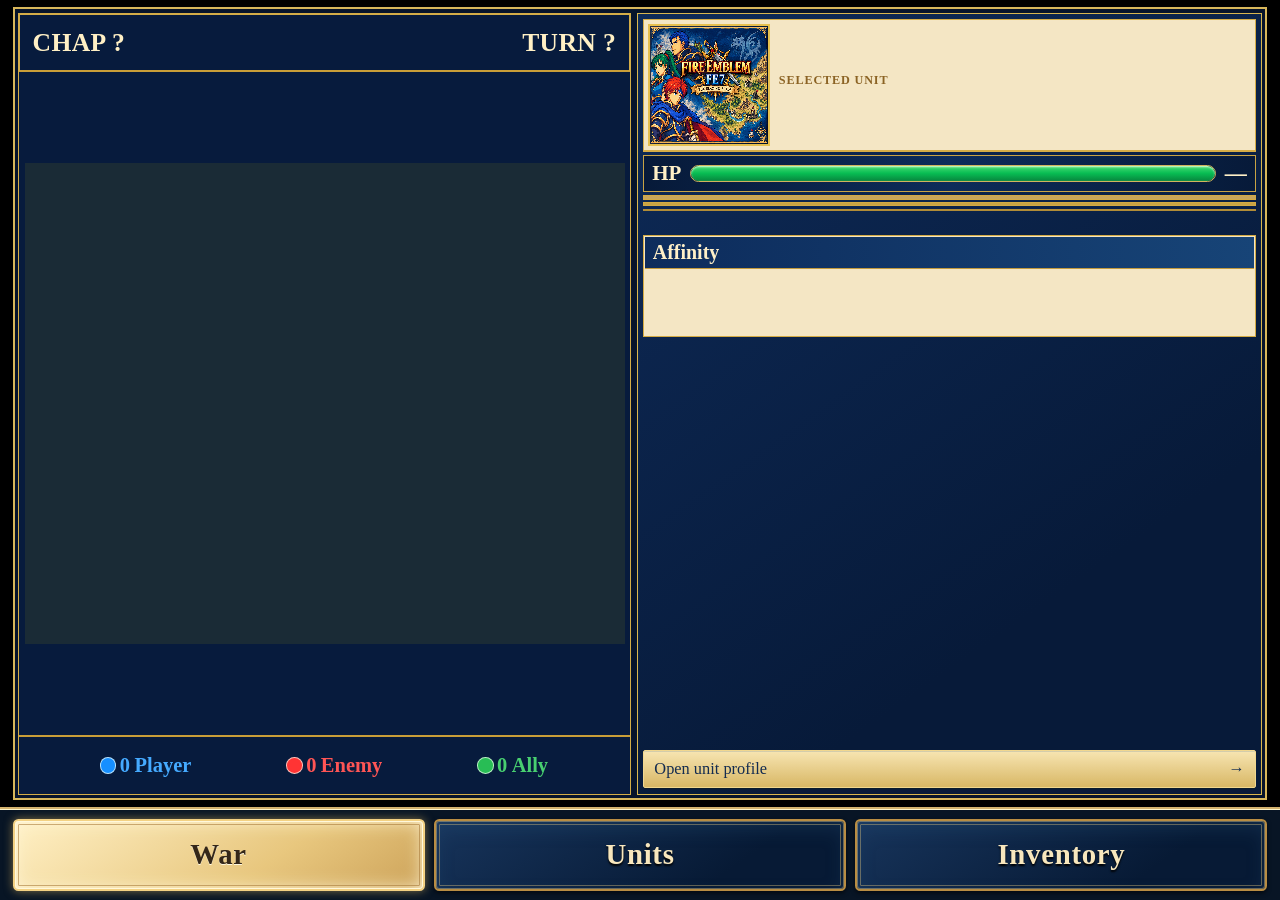
==== commit 8444bacc: "fix: repair UTF-8 theme labels" ====
--- a/themes/GBA/FE7Companion/FE7Companion/index.html
+++ b/themes/GBA/FE7Companion/FE7Companion/index.html
@@ -1,13 +1,13 @@
 <!doctype html>
-<html lang="en"><head><meta charset="utf-8"><meta name="viewport" content="width=device-width,initial-scale=1"><title>FE7 Tactical Companion</title><link rel="stylesheet" href="style.css?v=range-overlay-23"></head>
+<html lang="en"><head><meta charset="utf-8"><meta name="viewport" content="width=device-width,initial-scale=1"><title>FE7 Tactical Companion</title><link rel="stylesheet" href="style.css"></head>
 <body data-page="battle">
 <header><h1>FE7</h1><div id="chapter" class="context">Tactical Companion</div><span id="connection" class="badge">Waiting for game</span></header>
 <nav aria-label="Companion navigation"><button data-tab="battle" class="selected">War</button><button data-tab="units">Units</button><button data-tab="inventory-page">Inventory</button></nav>
 <main>
-<section id="battle" class="panel battle-panel"><section id="battle-forecast" class="battle-forecast" aria-label="Battle forecast" hidden></section><section id="dialogue-caption" class="dialogue-overlay" aria-live="polite" hidden><div class="dialogue-overlay-controls"><button id="dialogue-language-button" class="dialogue-language-picker" type="button" aria-label="Translation language: English. Tap to change."><img id="dialogue-language-flag" src="flag-en.svg" alt="English"></button><div class="dialogue-game-title"><strong>FIRE EMBLEM 7</strong><span>The Blazing Blade - Dialogue</span></div><button id="dialogue-toggle" type="button" class="selected" aria-pressed="true" title="Show or hide dialogue">&#9873; Dialogue: On</button><button id="dialogue-follow" type="button" class="selected" aria-pressed="true" title="Follow new dialogue or keep the current line">&#128204; Follow: On</button><button id="dialogue-translate" type="button" class="selected" aria-pressed="true" title="Automatically translate dialogue">Translate: On</button></div><article class="dialogue-card dialogue-card-source"><h2><img id="dialogue-speaker-source-portrait" alt="" hidden><span id="dialogue-source-heading">Original</span></h2><p id="dialogue-text" class="dialogue-text-source"></p></article><article class="dialogue-card dialogue-card-translation"><h2><img id="dialogue-speaker-translation-portrait" alt="" hidden><span id="dialogue-translation-heading">Translation Ã‚Â· Vietnamese</span></h2><p id="dialogue-translation" class="dialogue-translation" aria-live="polite"></p></article></section><div id="battle-layout" class="battle-layout"><div class="battle-map"><div class="map-phasebar"><span id="battle-chapter">CHAP ?</span><strong id="battle-turn">TURN ?</strong></div><canvas id="map-canvas" width="600" height="500" aria-label="FE7 minimap"></canvas><div class="battle-counts"><span class="blue"><i class="count-icon" aria-hidden="true"></i><b class="count-number" id="count-blue">0</b><span class="count-label">Player</span></span><span class="red"><i class="count-icon" aria-hidden="true"></i><b class="count-number" id="count-red">0</b><span class="count-label">Enemy</span></span><span class="green"><i class="count-icon" aria-hidden="true"></i><b class="count-number" id="count-green">0</b><span class="count-label">Ally</span></span></div></div><article class="battle-unit" aria-label="Selected unit"><div class="battle-unit-heading"><div class="battle-portrait portrait-frame"><img id="battle-portrait" alt="" hidden><img id="battle-logo" class="game-logo" src="game-logo.png" alt="Fire Emblem: The Blazing Blade"><span id="battle-portrait-empty" hidden>?</span></div><div class="battle-unit-identity"><p class="eyebrow">SELECTED UNIT</p><h2 id="battle-unit-title"></h2><img id="battle-class-emblem" class="battle-class-emblem" alt="" hidden><p id="battle-unit-meta" class="muted"></p></div></div><div class="battle-hp"><div class="hp-label"><span>HP</span><strong id="battle-hp">ÃƒÂ¢Ã¢â€šÂ¬Ã¢â‚¬Â</strong></div><div class="hp-track"><div id="battle-hp-fill"></div></div></div><div class="battle-weapon" id="battle-weapon"></div><div id="battle-equipment" class="battle-equipment"></div><div id="battle-stats" class="battle-stats"></div><p id="battle-condition" class="muted"></p><section class="skill-shelf" aria-label="Unit affinity"><div class="skill-shelf-title">Affinity</div><div id="battle-skill-list" class="skill-shelf-list"></div></section><button class="open-details" data-tab="unit">Open unit profile <span>ÃƒÂ¢Ã¢â‚¬Â Ã¢â‚¬â„¢</span></button></article><section class="battle-char-panel" id="battle-char-panel" aria-label="Stats and weapon ranks"><div class="char-panel-head"><span>Stats</span><strong id="battle-stat-total">TOTAL ÃƒÂ¢Ã¢â€šÂ¬Ã¢â‚¬Â</strong></div><div id="battle-char-stats" class="battle-char-stats"></div><div class="char-panel-head skill-heading"><span>Weapon Level</span></div><div id="battle-skills" class="battle-skills"></div><div class="char-panel-head skill-heading"><span>Support</span><strong id="battle-support-summary">ÃƒÂ¢Ã¢â€šÂ¬Ã¢â‚¬Â</strong></div><div id="battle-supports" class="battle-supports"></div></section></div><div class="battle-view-dots" aria-hidden="true"><i></i><i></i></div></section>
-<section id="unit" class="panel" hidden><div class="identity"><div class="portrait-frame"><img id="portrait" alt="" hidden><img id="unit-logo" class="game-logo" src="game-logo.png" alt="Fire Emblem: The Blazing Blade"><span id="portrait-empty" hidden>?</span></div><div class="identity-info"><h2 id="unit-title"></h2><p id="unit-meta" class="muted"></p><div class="tracking"><button id="follow" aria-pressed="true">Follow cursor</button><button id="active-mode">Active unit</button></div><div class="hp-label"><span>HP</span><strong id="hp">ÃƒÂ¢Ã¢â€šÂ¬Ã¢â‚¬Â</strong></div><div class="hp-track"><div id="hp-fill"></div></div></div></div><div id="stats" class="stats"></div><p id="condition" class="muted"></p><div class="detail-tabs" aria-label="Character information"><button data-detail="inventory" class="selected">Items</button><button data-detail="support">Support</button><button data-detail="weapons">Weapons</button></div><div id="inventory"><div id="items" class="items"></div><div id="item-detail" class="item-detail"><p class="muted">Tap an item to view details.</p></div></div><div id="support" hidden><div id="support-summary" class="muted"></div><div id="supports" class="supports"></div><p class="muted support-note">Points alone do not unlock Talk; chapter requirements and support limits also apply.</p></div><div id="weapons" hidden><h3>Weapon ranks</h3><div id="ranks" class="ranks"></div></div></section>
+<section id="battle" class="panel battle-panel"><section id="battle-forecast" class="battle-forecast" aria-label="Battle forecast" hidden></section><section id="dialogue-caption" class="dialogue-overlay" aria-live="polite" hidden><div class="dialogue-overlay-controls"><button id="dialogue-language-button" class="dialogue-language-picker" type="button" aria-label="Translation language: English. Tap to change."><img id="dialogue-language-flag" src="flag-en.svg" alt="English"></button><div class="dialogue-game-title"><strong>FIRE EMBLEM 7</strong><span>The Blazing Blade - Dialogue</span></div><button id="dialogue-toggle" type="button" class="selected" aria-pressed="true" title="Show or hide dialogue">&#9873; Dialogue: On</button><button id="dialogue-follow" type="button" class="selected" aria-pressed="true" title="Follow new dialogue or keep the current line">&#128204; Follow: On</button><button id="dialogue-translate" type="button" class="selected" aria-pressed="true" title="Automatically translate dialogue">Translate: On</button></div><article class="dialogue-card dialogue-card-source"><h2><img id="dialogue-speaker-source-portrait" alt="" hidden><span id="dialogue-source-heading">Original</span></h2><p id="dialogue-text" class="dialogue-text-source"></p></article><article class="dialogue-card dialogue-card-translation"><h2><img id="dialogue-speaker-translation-portrait" alt="" hidden><span id="dialogue-translation-heading">Translation · Vietnamese</span></h2><p id="dialogue-translation" class="dialogue-translation" aria-live="polite"></p></article></section><div id="battle-layout" class="battle-layout"><div class="battle-map"><div class="map-phasebar"><span id="battle-chapter">CHAP ?</span><strong id="battle-turn">TURN ?</strong></div><canvas id="map-canvas" width="600" height="500" aria-label="FE7 minimap"></canvas><div class="battle-counts"><span class="blue"><i class="count-icon" aria-hidden="true"></i><b class="count-number" id="count-blue">0</b><span class="count-label">Player</span></span><span class="red"><i class="count-icon" aria-hidden="true"></i><b class="count-number" id="count-red">0</b><span class="count-label">Enemy</span></span><span class="green"><i class="count-icon" aria-hidden="true"></i><b class="count-number" id="count-green">0</b><span class="count-label">Ally</span></span></div></div><article class="battle-unit" aria-label="Selected unit"><div class="battle-unit-heading"><div class="battle-portrait portrait-frame"><img id="battle-portrait" alt="" hidden><img id="battle-logo" class="game-logo" src="game-logo.png" alt="Fire Emblem: The Blazing Blade"><span id="battle-portrait-empty" hidden>?</span></div><div class="battle-unit-identity"><p class="eyebrow">SELECTED UNIT</p><h2 id="battle-unit-title"></h2><img id="battle-class-emblem" class="battle-class-emblem" alt="" hidden><p id="battle-unit-meta" class="muted"></p></div></div><div class="battle-hp"><div class="hp-label"><span>HP</span><strong id="battle-hp">—</strong></div><div class="hp-track"><div id="battle-hp-fill"></div></div></div><div class="battle-weapon" id="battle-weapon"></div><div id="battle-equipment" class="battle-equipment"></div><div id="battle-stats" class="battle-stats"></div><p id="battle-condition" class="muted"></p><section class="skill-shelf" aria-label="Unit affinity"><div class="skill-shelf-title">Affinity</div><div id="battle-skill-list" class="skill-shelf-list"></div></section><button class="open-details" data-tab="unit">Open unit profile <span>→</span></button></article><section class="battle-char-panel" id="battle-char-panel" aria-label="Stats and weapon ranks"><div class="char-panel-head"><span>Stats</span><strong id="battle-stat-total">TOTAL —</strong></div><div id="battle-char-stats" class="battle-char-stats"></div><div class="char-panel-head skill-heading"><span>Weapon Level</span></div><div id="battle-skills" class="battle-skills"></div><div class="char-panel-head skill-heading"><span>Support</span><strong id="battle-support-summary">—</strong></div><div id="battle-supports" class="battle-supports"></div></section></div><div class="battle-view-dots" aria-hidden="true"><i></i><i></i></div></section>
+<section id="unit" class="panel" hidden><div class="identity"><div class="portrait-frame"><img id="portrait" alt="" hidden><img id="unit-logo" class="game-logo" src="game-logo.png" alt="Fire Emblem: The Blazing Blade"><span id="portrait-empty" hidden>?</span></div><div class="identity-info"><h2 id="unit-title"></h2><p id="unit-meta" class="muted"></p><div class="tracking"><button id="follow" aria-pressed="true">Follow cursor</button><button id="active-mode">Active unit</button></div><div class="hp-label"><span>HP</span><strong id="hp">—</strong></div><div class="hp-track"><div id="hp-fill"></div></div></div></div><div id="stats" class="stats"></div><p id="condition" class="muted"></p><div class="detail-tabs" aria-label="Character information"><button data-detail="inventory" class="selected">Items</button><button data-detail="support">Support</button><button data-detail="weapons">Weapons</button></div><div id="inventory"><div id="items" class="items"></div><div id="item-detail" class="item-detail"><p class="muted">Tap an item to view details.</p></div></div><div id="support" hidden><div id="support-summary" class="muted"></div><div id="supports" class="supports"></div><p class="muted support-note">Points alone do not unlock Talk; chapter requirements and support limits also apply.</p></div><div id="weapons" hidden><h3>Weapon ranks</h3><div id="ranks" class="ranks"></div></div></section>
 <section id="compare" class="panel" hidden><h2>Compare two units</h2><div class="selectors"><label>Unit A<select id="compare-a"></select></label><label>Unit B<select id="compare-b"></select></label></div><div id="comparison"></div><p class="muted">Base RAM stats; excludes weapon, terrain, and support bonuses. Not a combat forecast.</p></section>
 <section id="units-page" class="panel units-page" hidden><div class="units-list-pane"><div class="section-title"><h2>Units</h2><span id="count" class="muted">0 units</span></div><div id="roster" class="roster roster-all"></div></div><div class="unit-profile-pane" id="unit-profile-pane"></div></section><section id="inventory-page" class="panel units-page inventory-page" hidden><div class="units-list-pane"><div class="section-title"><h2>Units</h2><span id="inventory-count" class="muted">0 units</span></div><div id="inventory-roster" class="roster roster-all"></div></div><div class="inventory-pane"><h2>Inventory</h2><div id="inventory-items" class="inventory-items"></div><div id="inventory-item-detail" class="item-detail"><p class="muted">Select an item to view details.</p></div></div></section>
-</main><dialog id="skill-dialog" class="skill-dialog"><button type="button" id="skill-dialog-close" class="skill-dialog-close">Close</button><h2 id="skill-dialog-title">Skill</h2><p id="skill-dialog-description"></p></dialog><footer id="message" role="status">Preview 0.1 Ãƒâ€šÃ‚Â· Read-only game data</footer>
-<script src="core.js?v=range-overlay-23"></script><script src="minimap.js?v=range-overlay-23"></script><script src="assets.js?v=range-overlay-23"></script><script src="translate.js?v=range-overlay-23"></script><script src="app.js?v=range-overlay-23"></script>
+</main><dialog id="skill-dialog" class="skill-dialog"><button type="button" id="skill-dialog-close" class="skill-dialog-close">Close</button><h2 id="skill-dialog-title">Skill</h2><p id="skill-dialog-description"></p></dialog><footer id="message" role="status">Preview 0.1 · Read-only game data</footer>
+<script src="core.js"></script><script src="minimap.js"></script><script src="assets.js"></script><script src="translate.js"></script><script src="app.js"></script>
 </body></html>
--- a/themes/GBA/FE7Companion/FE7Companion/style.css
+++ b/themes/GBA/FE7Companion/FE7Companion/style.css
@@ -1 +1 @@
-:root{color-scheme:dark;--bg:#101a28;--card:#19283b;--line:#30445c;--muted:#a4b4c7;--gold:#ead3a0;--blue:#7cb5ff;--red:#ff9898;--green:#8edbab;font-size:clamp(12px,1.65vw,21px)}*{box-sizing:border-box}html,body{width:100%;height:100%;overflow:hidden}body{margin:0;background:var(--bg);color:#edf3fa;font:1rem/1.35 system-ui,sans-serif;display:grid;grid-template-rows:auto auto auto minmax(0,1fr) auto;padding:env(safe-area-inset-top) env(safe-area-inset-right) env(safe-area-inset-bottom) env(safe-area-inset-left)}header{display:flex;align-items:center;justify-content:space-between;padding:.5rem .8rem;border-bottom:1px solid var(--line);background:#162438;gap:.5rem}small{color:var(--gold);font-size:.65rem;letter-spacing:.08em}h1{font-size:1.15rem;margin:0}h2{font-size:1.12rem;margin:0}h3{font-size:.85rem;color:var(--gold);margin:.65rem 0 .3rem}.badge{padding:.3rem .5rem;border:1px solid var(--line);border-radius:1rem;font-size:.7rem}.context{padding:.3rem .8rem;color:var(--muted);font-size:.75rem}nav,.filters{display:flex;gap:.35rem;padding:.4rem .6rem}button,select{font:inherit;color:inherit;background:#20344c;border:1px solid var(--line);border-radius:.4rem;min-height:2.65rem;padding:.35rem .5rem;cursor:pointer;touch-action:manipulation}button.selected{border-color:var(--gold);color:var(--gold);background:#344051}button:focus-visible,select:focus-visible{outline:3px solid var(--blue);outline-offset:2px}nav button{flex:1;font-size:.85rem}main{display:grid;grid-template-columns:minmax(0,1.45fr) minmax(0,1fr);gap:.5rem;padding:0 .6rem;min-height:0}.panel,.roster-panel{background:var(--card);border:1px solid var(--line);border-radius:.6rem;padding:.6rem;min-height:0;min-width:0;overflow:auto}.panel{grid-column:1;grid-row:1}.roster-panel{grid-column:2;grid-row:1;display:flex;flex-direction:column;overflow:hidden}.section-title{display:flex;justify-content:space-between;align-items:center;gap:.4rem}.roster-panel h2{font-size:.95rem}.muted{color:var(--muted);font-size:.75rem;margin:.3rem 0}.identity{display:flex;gap:.5rem;margin-bottom:.5rem;align-items:center}.portrait-frame{width:clamp(64px,10vw,128px);aspect-ratio:96/80;flex-shrink:0;background:linear-gradient(#263a51,#101b29);border:1px solid var(--line);border-radius:.4rem;display:grid;place-items:center;overflow:hidden}.portrait-frame img{width:100%;height:100%;object-fit:contain;image-rendering:pixelated}#portrait-empty{font-size:2rem;color:var(--muted)}.identity-info{flex:1;min-width:0}.tracking{display:flex;gap:.3rem;margin:.3rem 0}.tracking button{font-size:.7rem;min-height:2rem;padding:.25rem .3rem;flex:1}.hp-label{display:flex;justify-content:space-between;font-size:.8rem}.hp-track{height:.4rem;background:#0d1724;border-radius:.2rem;margin:.25rem 0;overflow:hidden}#hp-fill{height:100%;background:var(--green);width:0;transition:width .2s}.stats{display:grid;grid-template-columns:repeat(3,minmax(0,1fr));gap:.3rem}.stat{background:#102035;border-radius:.35rem;padding:.35rem .4rem;display:flex;justify-content:space-between;gap:.2rem}.stat span{color:var(--muted);font-size:.7rem}.items{display:grid;gap:.25rem}.item{padding:.3rem .5rem;background:#102035;border-radius:.35rem;display:flex;justify-content:space-between;gap:.3rem;font-size:.82rem}.item span:last-child{white-space:nowrap;color:var(--muted)}.ranks{display:grid;grid-template-columns:repeat(4,minmax(0,1fr));gap:.25rem}.rank{text-align:center;background:#102035;border-radius:.3rem;padding:.25rem;font-size:.65rem}.rank b{display:block;color:var(--gold);font-size:1rem}.filters{padding:.4rem 0;gap:.2rem}.filters button{flex:1;font-size:.65rem;min-width:0;padding:.3rem .1rem}.roster{display:grid;grid-template-columns:1fr;gap:.3rem;overflow:auto;min-height:0;align-content:start;flex:1}.roster button{display:flex;align-items:center;gap:.35rem;text-align:left;font-size:.85rem;padding:.25rem .35rem;min-height:3.5rem}.roster button img{width:3rem;height:2.5rem;object-fit:contain;image-rendering:pixelated;flex-shrink:0;background:#102035;border-radius:.25rem}.roster button small{display:block;font-size:.65rem;letter-spacing:0;color:var(--muted)}.blue{color:var(--blue)}.red{color:var(--red)}.green{color:var(--green)}canvas{width:100%;background:#0e1d2e;border:1px solid var(--line);border-radius:.4rem;touch-action:manipulation}.legend{display:flex;justify-content:space-between;font-size:.65rem;padding-top:.4rem}.selectors{display:flex;gap:.4rem;margin:.6rem 0}.selectors label{width:50%;font-size:.75rem;color:var(--muted)}select{display:block;width:100%;margin-top:.25rem;font-size:.75rem}table{width:100%;border-collapse:collapse;font-size:.8rem}td,th{padding:.4rem;border-bottom:1px solid var(--line);text-align:center}td:first-child,th:first-child{text-align:left}footer{padding:.35rem .6rem;font-size:.65rem;color:var(--muted);white-space:nowrap;overflow:hidden;text-overflow:ellipsis}[hidden]{display:none!important}@media(max-width:480px){:root{font-size:12px}.portrait-frame{width:58px}.identity{gap:.3rem}.stats{grid-template-columns:repeat(2,minmax(0,1fr))}.roster button img{width:2.4rem;height:2rem}.tracking{flex-direction:column}main{grid-template-columns:minmax(0,1.5fr) minmax(0,1fr)}.filters{flex-wrap:wrap}.filters button{flex-basis:40%}h1{font-size:1rem}}body{grid-template-rows:auto auto minmax(0,1fr) auto}header{padding:.35rem .6rem}header h1{font-size:1rem;color:var(--gold)}.context{flex:1;min-width:0;font-size:.7rem;padding:0 .3rem;white-space:nowrap;overflow:hidden;text-overflow:ellipsis}nav{padding:.3rem .6rem}nav button{min-height:2.1rem;padding:.2rem .4rem}main{grid-template-columns:minmax(0,1.8fr) minmax(0,1fr)}#unit{display:flex;flex-direction:column;overflow:hidden}.identity,.stats,#condition,.detail-tabs{flex-shrink:0}.identity{margin-bottom:.35rem}.portrait-frame{width:clamp(58px,8vw,100px)}.tracking{flex-direction:row}.tracking button{min-height:1.8rem}.stats{grid-template-columns:repeat(3,minmax(0,1fr))}.stat{padding:.25rem .35rem}.detail-tabs{display:flex;gap:.25rem;margin:.3rem 0 .45rem;border-bottom:1px solid var(--line);padding-bottom:.3rem}.detail-tabs button{flex:1;font-size:.75rem;min-height:2rem;padding:.2rem .3rem}#inventory,#support,#weapons{flex:1;min-height:0;overflow:auto;overscroll-behavior:contain}.item{width:100%;text-align:left;min-height:2rem;font-size:.78rem;padding:.25rem .4rem}.item:disabled{opacity:.4;cursor:default}.item-detail{border:1px solid var(--line);border-radius:.4rem;background:#142237;margin-top:.5rem;padding:.4rem}.item-detail h3{margin:0 0 .3rem}.description{font-size:.8rem;color:#cdd9e6;white-space:pre-line;margin:.25rem 0 .4rem}.item-stats{display:grid;grid-template-columns:repeat(2,minmax(0,1fr));gap:.25rem;font-size:.75rem}.item-stats strong{font-size:.75rem}.support-row{display:flex;align-items:center;gap:.4rem;border-bottom:1px solid var(--line);padding:.35rem 0}.support-row img{width:3rem;height:2.5rem;object-fit:contain;image-rendering:pixelated;flex-shrink:0}.support-info{flex:1;min-width:0;font-size:.85rem}.support-info small{display:block;letter-spacing:0;font-size:.7rem;color:var(--muted)}.support-rank{font-size:1.1rem;color:var(--gold);padding:0 .4rem}.support-note{font-size:.65rem}@media(max-width:480px){main{grid-template-columns:minmax(0,1.8fr) minmax(0,1fr)}.stats{grid-template-columns:repeat(3,minmax(0,1fr))}.stat span{font-size:.63rem}.tracking button{font-size:.63rem}.roster button{font-size:.78rem;gap:.25rem}.roster button small{font-size:.6rem}.roster button img{width:2rem;height:1.7rem}}#map{display:flex;flex-direction:column;gap:.35rem}#map h2,#map-note,.legend{flex-shrink:0}#map-canvas{display:block;flex:1;min-height:0;height:100%;object-fit:contain}body{grid-template-rows:auto minmax(0,1fr) auto auto}header{grid-row:1}main{grid-row:2;grid-template-columns:minmax(0,1fr);padding:.35rem .6rem}footer{grid-row:3}nav{grid-row:4;border-top:1px solid #a18b5c;padding:.35rem .6rem}nav button{min-height:2.5rem}#battle{grid-column:1;display:flex;flex-direction:column;gap:.4rem;overflow:hidden}.battle-heading{display:flex;align-items:center;justify-content:space-between;gap:.5rem;flex-shrink:0}.battle-heading h2{color:#fff0bc;font-family:Georgia,serif}.battle-heading .muted{margin:.12rem 0}.legend{gap:.45rem;white-space:nowrap}.battle-layout{display:grid;grid-template-columns:minmax(0,1.25fr) minmax(16rem,.75fr);gap:.5rem;flex:1;min-height:0}.battle-map{min-width:0;min-height:0;display:grid;place-items:center;background:#102237;border:2px solid #ac9667;overflow:hidden}.battle-map canvas{width:100%;height:100%;min-height:0;object-fit:contain;border:0}.battle-unit{min-width:0;display:flex;flex-direction:column;gap:.45rem;padding:.55rem;background:linear-gradient(135deg,#203b53,#162d44);border:2px solid #ac9667;box-shadow:inset 0 0 0 1px #e4d2a544}.battle-unit-heading{display:flex;align-items:center;gap:.55rem}.battle-portrait{width:clamp(64px,8vw,112px);height:clamp(64px,8vw,96px);aspect-ratio:auto;background-color:#d7c294;flex-shrink:0}.battle-unit-heading h2{font:1.35rem Georgia,serif;color:#fff0bc;margin:0}.eyebrow{font-size:.56rem;letter-spacing:.14em;color:#d7bd80;margin:0 0 .15rem}.battle-unit-heading .muted{margin:.2rem 0}.battle-hp{padding:.35rem .45rem;background:#102237;border:1px solid #718194}.battle-stats{display:grid;grid-template-columns:repeat(3,minmax(0,1fr));gap:2px;background:#927e56;border:1px solid #927e56}.battle-stat{display:flex;justify-content:space-between;align-items:center;gap:.2rem;padding:.35rem;background:#203a51;font-size:.7rem}.battle-stat span{color:#d4dbe0}.battle-stat strong{font-size:.95rem;color:#fff0b0}.battle-unit #battle-condition{margin:0;min-height:1.2em}.open-details{margin-top:auto;min-height:2.35rem;display:flex;justify-content:space-between;align-items:center;background:linear-gradient(#ead8ab,#c2a875);color:#263544;border-color:#f0dfac;font-size:.78rem}.units-page{display:flex;flex-direction:column;overflow:hidden}.units-page .roster{grid-template-columns:repeat(2,minmax(0,1fr))}.data-stale .battle-hp{border-color:#c68c42}@media(max-aspect-ratio:4/5){:root{font-size:clamp(13px,2.2vw,19px)}body{grid-template-rows:auto minmax(0,1fr) auto auto}header{padding:.45rem .65rem}.context{font-size:.68rem}main{padding:.3rem .45rem}.battle-heading h2{font-size:1rem}.battle-heading .muted{font-size:.63rem}.legend{font-size:.58rem;gap:.25rem}.battle-layout{grid-template-columns:minmax(0,1fr);grid-template-rows:minmax(0,1.15fr) minmax(0,.85fr);gap:.35rem}.battle-unit{display:grid;grid-template-columns:minmax(0,1.15fr) minmax(0,.85fr);grid-template-rows:min-content min-content min-content min-content;align-content:space-evenly;column-gap:.45rem;row-gap:.25rem;padding:.4rem}.battle-unit-heading{grid-column:1;grid-row:1 / 3;align-items:center}.battle-portrait{width:clamp(56px,14vw,92px);height:clamp(52px,13vw,82px)}.battle-unit-heading h2{font-size:1.05rem}.battle-unit-heading .muted{font-size:.65rem}.battle-hp{grid-column:2;grid-row:1 / 3;align-self:center}.battle-stats{grid-column:1 / -1;grid-row:3;grid-template-columns:repeat(6,minmax(0,1fr));align-self:center}.battle-stat{display:flex;flex-direction:column;padding:.18rem .1rem;font-size:.58rem}.battle-stat strong{font-size:.8rem}.battle-unit #battle-condition{display:none}.open-details{grid-column:1 / -1;grid-row:4;min-height:1.9rem;padding:.2rem .45rem}.units-page .roster{grid-template-columns:1fr}.units-page .roster button{min-height:3rem}nav{gap:.25rem}nav button{font-size:.66rem;padding:.2rem .25rem;min-height:2.45rem}}#battle-hp-fill{height:100%;background:linear-gradient(#b9e998,#4a9756);box-shadow:inset 0 1px #dcffbd;transition:width .2s}:root{--bg:#122131;--card:#213c54;--line:#627285;--muted:#c3ccd3;--gold:#f2dd9b}body{background:radial-gradient(ellipse at 50% 0,#304f67,#0b1a2b 85%)}header{background:linear-gradient(#374e60,#182c43);border-bottom:2px solid #a18b5c;box-shadow:0 2px 0 #101b28}header h1{font-family:Georgia,serif;letter-spacing:.1em;text-shadow:1px 2px #000}.badge{border-radius:2px;border-color:#93835d;color:#f3e6bd;background:#17283b}.context{color:#d5d9d5}.panel,.roster-panel{border:5px solid #bfa576;border-image:url('frame.svg') 8 stretch;border-radius:0;background:linear-gradient(125deg,#294963,#1a3048);padding:.45rem}.portrait-frame{border:3px solid #ceb579;border-radius:0;background-image:url('paper.svg');box-shadow:2px 2px 0 #15283a}.portrait-frame img{filter:drop-shadow(1px 1px 0 #6a5b40)}.identity h2{color:#fff0bc;font-family:Georgia,serif;font-size:1.25rem;text-shadow:1px 2px 0 #142131}.identity-info>.muted{color:#d5dfde}.hp-track{height:.5rem;border:1px solid #0b1724;border-radius:0;background:#142435}#hp-fill{background:linear-gradient(#b9e998,#4a9756);box-shadow:inset 0 1px #dcffbd}button,select{border-radius:2px;background:linear-gradient(#3c5269,#23394f);border-color:#617287;box-shadow:inset 0 1px #7990a04a,0 1px 0 #0b1b2b}button.selected{color:#293748;border-color:#ead8a5;background:linear-gradient(#f3e3bb,#c5ab74);box-shadow:inset 0 1px #fff4d9,0 1px #66543b}nav button.selected:before{content:'â—† ';color:#6d4b29}.tracking button{font-size:.65rem}.stats{gap:1px;background:#9facb154;border-top:1px solid #c0bb9a;border-bottom:1px solid #101c2b}.stats .stat{border-radius:0;background:linear-gradient(#20384e,#29455c);padding:.35rem .4rem}.stats .stat strong{color:#fff0b0;text-shadow:1px 1px #0b1725}.stat span{color:#d4dbe0}.detail-tabs{border-color:#b59e6c}.item{border:0;border-bottom:1px solid #b4c5c833;border-radius:0;background:#1a3147;box-shadow:none;gap:.35rem}.item.selected{background:linear-gradient(90deg,#d9c496,#eadab2);border-bottom-color:#f4e7c6;color:#233342}.item.selected span:last-child{color:#554d40}.item-name{flex:1;min-width:0}.item-icon{width:1.6rem;height:1.6rem;object-fit:contain;image-rendering:pixelated;flex-shrink:0;filter:drop-shadow(1px 1px 0 #0d17256b)}.item-heading{display:flex;align-items:center;gap:.35rem}.item-detail{background:#e5d6b3 url('paper.svg');color:#253344;border:2px solid #b59a67;border-radius:0;box-shadow:inset 0 0 0 1px #f6e9c6}.item-detail h3{color:#4d3b25}.item-detail .description{color:#38434c}.item-detail .stat{background:#c5b48e40;border-radius:0;border-bottom:1px solid #ab956b55}.item-detail .stat span{color:#594f40}.item-detail .stat strong{color:#263747}.rank{border-radius:0;background:#152f47;border-bottom:1px solid #c7ae79}.rank .item-icon{display:block;margin:.15rem auto}.support-row{border-bottom-color:#9eb0b35c}.support-rank{border:1px solid #b39a68;background:#142c44;min-width:1.5rem;text-align:center}.support-info strong{color:#fff0bd}.roster-panel .section-title{background:linear-gradient(90deg,#163147,#3d5364);padding:.3rem .35rem;border-bottom:1px solid #af9768}.roster-panel h2{color:#f4dfae;font-family:Georgia,serif}.roster button{border:1px solid #536a7d;border-radius:0;background:linear-gradient(90deg,#203e56,#2d465d);box-shadow:inset 2px 0 #7a97a9}.roster button img{background:#d7c294 url('paper.svg');border:1px solid #a48a5b;border-radius:0}.roster button.selected{background:linear-gradient(90deg,#d3bc89,#e9dab7);border-color:#f0dfac;box-shadow:inset 3px 0 #735b35}.roster button.selected small{color:#594e3f}.roster button.selected img{background:#e1cf9f}.filters button{border-radius:0}.data-stale .badge{color:#ffd895;border-color:#c68c42}.data-stale footer{color:#ffddaa}canvas{border:2px solid #ac9667;border-radius:0;image-rendering:pixelated}footer{color:#b9c6cf}#battle-hp-fill{display:block;height:100%;min-height:.45rem;background:linear-gradient(#b9e998,#4a9756);box-shadow:inset 0 1px #dcffbd;transition:width .2s}.battle-panel{position:relative;display:flex;flex-direction:column;gap:.35rem;overflow:hidden;background:linear-gradient(145deg,#30264f,#17192f 72%);border-color:#98805c}.battle-topline{display:flex;align-items:center;justify-content:space-between;gap:.4rem;min-height:2rem;border-bottom:1px solid #8c795b;background:linear-gradient(90deg,#17172a,#35274e);padding:.15rem .35rem}.battle-title{min-width:0;overflow:hidden;text-overflow:ellipsis;white-space:nowrap;color:#fff0c7;font:700 1rem Georgia,serif}.battle-title span{display:block;color:#d1bd87;font:600 .52rem Georgia,serif;letter-spacing:.13em}.battle-modes{display:flex;align-items:center;gap:.18rem;flex-shrink:0}.battle-modes button{min-width:2.6rem;min-height:1.8rem;padding:.1rem .35rem;border:1px solid transparent;background:transparent;box-shadow:none;color:#ece8dc;font-size:.7rem}.battle-modes button.selected{color:#fff;background:linear-gradient(#7768e1,#493a9f);border-color:#b7a8ff;box-shadow:0 0 8px #907aff88}.battle-phase{display:flex;justify-content:center;align-items:center;gap:1rem;min-height:1.35rem;color:#fff0c8;border:1px solid #998566;background:linear-gradient(90deg,#211b38,#425777,#211b38);font:700 .62rem Georgia,serif}.battle-phase strong{color:#b8e8ff}.battle-layout{display:grid;grid-template-columns:minmax(0,1.04fr) minmax(15rem,.96fr);grid-template-rows:minmax(0,1fr);gap:.35rem;flex:1;min-height:0}.battle-map{grid-column:1;grid-row:1;border:2px solid #b29a6c;background:#524882;box-shadow:inset 0 0 0 2px #221d3d;padding:.2rem}.battle-unit{grid-column:2;grid-row:1;display:flex;flex-direction:column;gap:.35rem;padding:.4rem;background:linear-gradient(145deg,#e4eff5,#b9cbdc);color:#24344a;border:2px solid #c5b77d;box-shadow:inset 0 0 0 2px #f8f5e8}.battle-unit-heading{gap:.35rem}.battle-unit-heading h2{color:#193b65;text-shadow:none;font-size:1.2rem}.battle-unit-heading .muted{color:#4d6075}.battle-unit .eyebrow{color:#576e83}.battle-portrait{border-color:#687e99;background:#e5edf4;width:clamp(54px,7vw,92px);height:clamp(54px,7vw,86px)}.battle-hp{background:#d8e4ec;border-color:#9baebe}.battle-unit .hp-label{color:#354960}.battle-unit .hp-track{height:.42rem;background:#a6bac8}.battle-unit .battle-stats{gap:1px}.battle-unit .battle-stat{background:#dce7ef;color:#24344a;padding:.25rem}.battle-unit .battle-stat span{color:#52667d}.battle-unit .battle-stat strong{color:#243d65}.battle-unit #battle-condition{color:#50677b}.battle-unit .open-details{min-height:1.8rem;margin-top:auto}.battle-combat-stats{display:grid;grid-template-columns:repeat(4,minmax(0,1fr));gap:2px;background:#776d8e;border:1px solid #8d83a5}.combat-value{display:flex;flex-direction:column;align-items:center;padding:.16rem .1rem;background:#f3f5f6;color:#344256}.combat-value span{font-size:.57rem;color:#53647a}.combat-value b{font:700 .95rem Georgia,serif;color:#344e80}.battle-char-panel{display:none;min-width:0;min-height:0;overflow:auto;padding:.35rem;background:linear-gradient(#e3edf4,#b9cbdc);border:2px solid #c5b77d;color:#293b51}.char-panel-head{display:flex;justify-content:space-between;align-items:center;border-bottom:2px solid #66567b;padding:.2rem .25rem;color:#27384e;font:700 .78rem Georgia,serif}.char-panel-head strong{font:700 .6rem system-ui;color:#53667a}.battle-char-stats{display:grid;grid-template-columns:repeat(2,minmax(0,1fr));gap:.12rem .45rem;padding:.3rem 0}.char-stat{display:grid;grid-template-columns:2.1rem minmax(1rem,1fr) 1.4rem;align-items:center;gap:.2rem;font:600 .7rem Georgia,serif}.char-stat>span{color:#52647a}.char-stat>b{text-align:right;color:#263d65}.char-stat-bar{height:.22rem;border-radius:1rem;background:#d2dce7;overflow:hidden}.char-stat-bar:after{content:"";display:block;height:100%;width:inherit;background:#617ce2}.skill-heading{margin-top:.25rem}.battle-skills{display:grid;grid-template-columns:repeat(4,minmax(0,1fr));gap:.2rem;padding:.35rem 0}.skill-tile{min-height:2rem;display:flex;align-items:center;justify-content:space-around;border:1px solid #8ea0b4;background:linear-gradient(#f8fafb,#d4e0e9);color:#485d75}.skill-tile span{font-size:1rem}.skill-tile b{font-size:.58rem;color:#526cd0}.battle-counts{display:flex;align-items:center;gap:1rem;min-height:1.5rem;padding:.1rem .3rem;background:linear-gradient(90deg,#1b192f,#35294e,#1b192f);color:#e9e7df;font:.65rem Georgia,serif}.battle-counts span{display:flex;align-items:center;gap:.25rem}.battle-counts b{font-size:.95rem}.battle-counts .blue{color:#a7d6ff}.battle-counts .red{color:#ffc2b4}.battle-counts .green{color:#b3efbd}.battle-view-dots{display:none;justify-content:center;gap:.55rem}.battle-view-dots i{width:.3rem;height:.3rem;border-radius:50%;background:#b4a6e5}body[data-battle-mode="map"] .battle-layout{grid-template-columns:minmax(0,1fr)}body[data-battle-mode="map"] .battle-map{grid-column:1;grid-row:1}body[data-battle-mode="map"] .battle-unit,body[data-battle-mode="map"] .battle-char-panel{display:none!important}body[data-battle-mode="char"] .battle-layout{grid-template-columns:minmax(0,.92fr) minmax(0,1.08fr)}body[data-battle-mode="char"] .battle-map{display:none}body[data-battle-mode="char"] .battle-unit{grid-column:1;grid-row:1}body[data-battle-mode="char"] .battle-char-panel{display:block;grid-column:2;grid-row:1}@media(max-aspect-ratio:4/5){.battle-panel{gap:.22rem;padding:.28rem}.battle-title{font-size:.8rem}.battle-title span{font-size:.45rem}.battle-modes button{min-width:2rem;min-height:1.55rem;font-size:.62rem}.battle-phase{min-height:1.15rem;font-size:.55rem}.battle-layout{grid-template-columns:minmax(0,1fr);grid-template-rows:minmax(0,1.08fr) minmax(0,.92fr);gap:.25rem}.battle-map{grid-column:1;grid-row:1}.battle-unit{grid-column:1;grid-row:2;display:grid;grid-template-columns:minmax(0,1fr) minmax(0,1fr);grid-template-rows:min-content min-content min-content min-content;align-content:space-evenly;gap:.2rem;padding:.3rem}.battle-unit-heading{grid-column:1;grid-row:1 / 3}.battle-portrait{width:clamp(48px,12vw,76px);height:clamp(48px,12vw,72px)}.battle-unit-heading h2{font-size:1rem}.battle-unit-heading .muted{font-size:.62rem}.battle-hp{grid-column:2;grid-row:1 / 3;align-self:center;padding:.25rem}.battle-combat-stats{grid-column:1 / -1;grid-row:3}.combat-value{padding:.05rem}.combat-value b{font-size:.8rem}.battle-stats{grid-column:1 / -1;grid-row:4;grid-template-columns:repeat(6,minmax(0,1fr))}.battle-unit .battle-stat{flex-direction:column;padding:.12rem .05rem;font-size:.53rem}.battle-unit .battle-stat strong{font-size:.72rem}.battle-unit #battle-condition,.battle-unit .open-details{display:none}.battle-counts{gap:.55rem;min-height:1.2rem;font-size:.58rem}.battle-counts b{font-size:.76rem}body[data-battle-mode="map"] .battle-layout{grid-template-rows:minmax(0,1fr)}body[data-battle-mode="map"] .battle-counts{display:none}body[data-battle-mode="char"] .battle-layout{grid-template-columns:minmax(0,.95fr) minmax(0,1.05fr);grid-template-rows:minmax(0,1fr)}body[data-battle-mode="char"] .battle-unit{display:grid;grid-column:1;grid-row:1;grid-template-columns:1fr;grid-template-rows:min-content min-content min-content min-content;align-content:start;overflow:auto}.battle-char-panel{padding:.2rem}body[data-battle-mode="char"] .battle-char-stats{gap:.08rem .2rem;padding:.2rem 0}.char-stat{grid-template-columns:1.7rem minmax(.5rem,1fr) 1.1rem;font-size:.58rem}.battle-skills{grid-template-columns:repeat(3,minmax(0,1fr));gap:.12rem;padding:.2rem 0}.skill-tile{min-height:1.6rem}.battle-view-dots{display:flex}}@media(min-width:900px) and (min-aspect-ratio:4/5){.battle-panel{padding:.6rem}.battle-topline{min-height:2.7rem}.battle-title{font-size:1.3rem}.battle-title span{font-size:.62rem}.battle-phase{min-height:1.8rem}.battle-layout{gap:.6rem}.battle-unit{padding:.65rem;gap:.55rem}.battle-unit-heading h2{font-size:1.55rem}.battle-stats{font-size:.9rem}.battle-char-stats{gap:.45rem .7rem}.char-stat{font-size:.85rem}.skill-tile{min-height:2.7rem}}body>header{display:none!important}body{grid-template-rows:minmax(0,1fr) auto auto}main{grid-row:1}footer{grid-row:2}nav{grid-row:3}.battle-title{display:none!important}.battle-topline{justify-content:flex-end;min-height:2.15rem}html,body{background:#000!important}footer{display:none!important}body{grid-template-rows:minmax(0,1fr) auto auto}main{grid-row:1}nav{grid-row:2;background:#000;border-color:#292929}nav button{min-height:2rem}.battle-topline{justify-content:space-between;min-height:3rem}.battle-modes{gap:.3rem}.battle-modes button{min-width:4.1rem;min-height:2.55rem;padding:.35rem .55rem;font-size:.9rem;font-weight:700}.battle-phase{flex:1;justify-content:flex-end;gap:.55rem;border:0;background:transparent;min-height:2.5rem;padding-right:.4rem;font:700 .72rem Georgia,serif}.battle-phase span,.battle-phase strong{padding:.2rem .35rem;background:#211b38;border:1px solid #887553}.battle-counts{margin-top:auto}.battle-weapon{display:grid;grid-template-columns:auto minmax(0,1fr) minmax(8rem,1.25fr);align-items:center;gap:.35rem;padding:.25rem .35rem;border:1px solid #8c9bab;background:linear-gradient(#f5f7f8,#d5e0e8);color:#293b51;min-height:2.5rem}.battle-weapon>img{width:2rem;height:2rem;object-fit:contain;image-rendering:pixelated}.weapon-identity{min-width:0;display:flex;flex-direction:column}.weapon-identity strong{overflow:hidden;text-overflow:ellipsis;white-space:nowrap;font-size:.72rem}.weapon-identity small{font-size:.57rem;color:#54677a}.weapon-metrics{display:grid;grid-template-columns:repeat(4,minmax(0,1fr));gap:2px}.weapon-value{display:flex;flex-direction:column;align-items:center;background:#eaf0f4;padding:.1rem}.weapon-value span{font-size:.5rem;color:#607287}.weapon-value b{font:700 .8rem Georgia,serif;color:#344e80}@media(max-aspect-ratio:4/5){.battle-topline{min-height:2.7rem}.battle-modes{gap:.18rem}.battle-modes button{min-width:3.5rem;min-height:2.2rem;padding:.2rem .35rem;font-size:.75rem}.battle-phase{gap:.25rem;min-height:2.1rem;padding-right:0;font-size:.58rem}.battle-phase span,.battle-phase strong{padding:.15rem .2rem}.battle-weapon{grid-column:1/-1;grid-row:4;grid-template-columns:auto minmax(0,1fr) minmax(7.5rem,1.25fr);padding:.15rem .25rem;min-height:2.1rem}.battle-unit .battle-stats{grid-row:5}.battle-unit .battle-condition{display:none}.battle-counts{margin-top:0}nav{padding:.25rem .35rem}}html,body{background:#000!important}footer{display:none!important}body{grid-template-rows:minmax(0,1fr) auto auto}main{grid-row:1}nav{grid-row:2;background:#000;border-color:#292929}nav button{min-height:2rem}.battle-topline{justify-content:space-between;min-height:3rem}.battle-modes{gap:.3rem}.battle-modes button{min-width:4.3rem;min-height:2.7rem;padding:.35rem .55rem;font-size:.95rem;font-weight:700}.battle-phase{display:flex;flex:1;justify-content:flex-end;gap:.35rem;min-height:2.5rem;padding-right:.2rem;border:0;background:transparent;font:700 .7rem Georgia,serif}.battle-phase span,.battle-phase strong{padding:.2rem .3rem;background:#211b38;border:1px solid #887553}.battle-weapon{display:grid;grid-template-columns:auto minmax(0,1fr) minmax(8rem,1.25fr);align-items:center;gap:.35rem;padding:.25rem .35rem;border:1px solid #8c9bab;background:linear-gradient(#f5f7f8,#d5e0e8);color:#293b51;min-height:2.5rem}.battle-weapon>img{width:2rem;height:2rem;object-fit:contain;image-rendering:pixelated}.weapon-identity{min-width:0;display:flex;flex-direction:column}.weapon-identity strong{overflow:hidden;text-overflow:ellipsis;white-space:nowrap;font-size:.72rem}.weapon-identity small{font-size:.57rem;color:#54677a}.weapon-metrics{display:grid;grid-template-columns:repeat(4,minmax(0,1fr));gap:2px}.weapon-value{display:flex;flex-direction:column;align-items:center;background:#eaf0f4;padding:.1rem}.weapon-value span{font-size:.5rem;color:#607287}.weapon-value b{font:700 .8rem Georgia,serif;color:#344e80}.battle-counts{margin-top:auto}@media(max-aspect-ratio:4/5){.battle-topline{min-height:2.7rem}.battle-modes{gap:.18rem}.battle-modes button{min-width:3.5rem;min-height:2.25rem;padding:.2rem .3rem;font-size:.76rem}.battle-phase{gap:.2rem;min-height:2.15rem;padding:0;font-size:.55rem}.battle-phase span,.battle-phase strong{padding:.15rem .2rem}.battle-layout{grid-template-rows:minmax(0,1.08fr) minmax(0,.92fr)}.battle-weapon{grid-column:1/-1;grid-row:4;grid-template-columns:auto minmax(0,1fr) minmax(7rem,1.2fr);padding:.1rem .2rem;min-height:2rem}.battle-unit .battle-stats{grid-row:5}.battle-counts{margin-top:0}nav{padding:.25rem .35rem}}.battle-panel{background:#000!important}.battle-weapon{display:flex;flex-direction:column;align-items:stretch;gap:.18rem;padding:.22rem .3rem;min-height:0}.weapon-top{display:flex;align-items:center;gap:.3rem;min-width:0}.weapon-top>img{width:1.6rem;height:1.6rem;object-fit:contain;image-rendering:pixelated}.weapon-identity strong{font-size:.7rem}.weapon-identity small{font-size:.54rem}.weapon-properties{display:grid;grid-template-columns:repeat(3,minmax(0,1fr));gap:1px;background:#8897a5;border:1px solid #9aa8b6}.weapon-properties .weapon-value{flex-direction:row;justify-content:space-between;padding:.08rem .18rem;background:#e5ebef}.weapon-properties .weapon-value span,.equipment-value span{font-size:.53rem;color:#56687a}.weapon-properties .weapon-value b,.equipment-value b{font-size:.67rem}.equipment-block{display:grid;grid-template-columns:repeat(5,minmax(0,1fr));gap:1px;background:#858c9b;border:1px solid #9298a6}.equipment-title{grid-column:1/-1;padding:.08rem .18rem;background:#4d5384;color:#fff;font:700 .62rem Georgia,serif}.equipment-value{display:flex;flex-direction:column;align-items:center;padding:.08rem;background:#dce5ec}.equipment-value b{color:#354c78}@media(max-aspect-ratio:4/5){.battle-weapon{grid-template-columns:1fr;grid-row:4}.weapon-top>img{width:1.4rem;height:1.4rem}.weapon-properties .weapon-value{padding:.06rem .12rem}.weapon-properties .weapon-value span,.equipment-value span{font-size:.48rem}.weapon-properties .weapon-value b,.equipment-value b{font-size:.61rem}.equipment-title{font-size:.56rem}.battle-unit .battle-stats{grid-row:5}}@media(max-width:760px) and (min-aspect-ratio:4/5){:root{font-size:16px}.battle-topline{min-height:3.4rem;padding:.25rem .45rem}.battle-modes{gap:.35rem}.battle-modes button{min-width:4.6rem;min-height:3rem;padding:.35rem .5rem;font-size:1rem}.battle-phase{gap:.3rem;min-height:2.9rem;font-size:.78rem}.battle-phase span,.battle-phase strong{padding:.3rem .35rem;white-space:nowrap}.battle-layout{grid-template-columns:minmax(0,1.02fr) minmax(0,.98fr);gap:.4rem}.battle-unit{gap:.55rem;padding:.5rem}.battle-unit-heading{gap:.55rem}.battle-portrait{width:clamp(68px,12vw,88px);height:clamp(66px,11vw,84px)}.battle-unit-heading h2{font-size:1.35rem}.battle-unit-heading .muted{font-size:.8rem}.battle-unit .eyebrow{font-size:.65rem}.battle-hp{padding:.45rem .55rem}.battle-unit .hp-label{font-size:.9rem}.battle-unit .hp-label strong{font-size:1rem}.battle-unit .hp-track{height:.62rem}.battle-weapon{gap:.3rem;padding:.4rem}.weapon-top>img{width:2.3rem;height:2.3rem}.weapon-identity strong{font-size:.92rem}.weapon-identity small{font-size:.72rem}.weapon-properties{gap:2px}.weapon-properties .weapon-value{padding:.24rem .35rem}.weapon-properties .weapon-value span,.equipment-value span{font-size:.72rem}.weapon-properties .weapon-value b,.equipment-value b{font-size:.92rem}.equipment-title{padding:.22rem .35rem;font-size:.78rem}.equipment-value{padding:.2rem .12rem}.battle-unit .battle-stat{padding:.3rem .15rem;font-size:.72rem}.battle-unit .battle-stat strong{font-size:.95rem}.battle-unit #battle-condition{font-size:.72rem}.battle-unit .open-details{min-height:2.5rem;font-size:.88rem}.battle-counts{min-height:1.8rem;font-size:.75rem;gap:.85rem}.battle-counts b{font-size:1rem}nav{padding:.3rem .4rem}nav button{min-height:2.7rem;font-size:.88rem!important}}@media(max-width:760px) and (min-aspect-ratio:4/5){.battle-topline{gap:.22rem;padding:.18rem .25rem}.battle-modes{gap:.12rem}.battle-modes button{min-width:3.25rem;min-height:2.7rem;padding:.22rem .3rem;font-size:.88rem}.battle-phase{min-width:0;gap:.12rem;font-size:.67rem}.battle-phase span,.battle-phase strong{padding:.18rem .2rem;overflow:hidden}.battle-phase strong{flex:0 1 auto}.battle-weapon{flex:none;flex-shrink:0;overflow:visible}.battle-unit #battle-stats,.battle-unit #battle-condition,.battle-unit .open-details{display:none!important}.battle-unit{justify-content:flex-start;gap:.48rem}.weapon-properties .weapon-value span,.equipment-value span{font-size:.7rem}.weapon-properties .weapon-value b,.equipment-value b{font-size:.9rem}.equipment-value{min-height:2.1rem}}.battle-topline{justify-content:space-between!important;align-items:center!important;line-height:1}.battle-chapter{display:flex;align-items:center;min-height:2.5rem;padding:0 .55rem;color:#fff0c8;background:#211b38;border:1px solid #887553;font:700 .78rem Arial,sans-serif;line-height:1;white-space:nowrap}.battle-modes{margin-left:auto}.battle-map{display:flex!important;flex-direction:column!important;align-items:stretch!important;justify-content:flex-start!important;gap:.25rem}.battle-map .map-phasebar{flex:0 0 auto;display:flex;align-items:center;justify-content:space-between;gap:.5rem;min-height:1.65rem;padding:.1rem .4rem;color:#fff0c8;background:linear-gradient(90deg,#211b38,#425777,#211b38);border:1px solid #998566;font:700 .68rem Arial,sans-serif;line-height:1}.battle-map .map-phasebar strong{color:#b8e8ff}.battle-map canvas{flex:1;min-height:0;width:100%;height:auto;object-fit:contain}.battle-phase{display:none!important}.battle-unit-heading .muted{line-height:1.25;font-variant-numeric:tabular-nums}.battle-unit .hp-label,.battle-unit .hp-label strong,.weapon-value,.equipment-value,.map-phasebar{font-variant-numeric:tabular-nums}.battle-unit .hp-label{align-items:center;line-height:1}.weapon-value,.equipment-value{line-height:1.1}@media(max-width:760px) and (min-aspect-ratio:4/5){.battle-chapter{min-height:2.35rem;padding:0 .35rem;font-size:.7rem}.battle-map .map-phasebar{min-height:1.55rem;font-size:.64rem}.battle-topline{gap:.25rem!important}}@media(max-width:760px) and (min-aspect-ratio:4/5){.battle-unit{gap:.22rem!important;padding:.28rem!important}.battle-unit-heading{gap:.35rem!important}.battle-unit-heading .muted{font-size:.68rem!important;line-height:1.15}.battle-hp{padding:.25rem .35rem!important}.battle-weapon{gap:.18rem!important;padding:.12rem .18rem!important;min-height:0!important}.weapon-properties .weapon-value{padding:.08rem .12rem!important}.equipment-title{padding:.1rem .25rem!important}.equipment-value{min-height:1.65rem!important;padding:.08rem .06rem!important}.battle-counts{min-height:1.3rem!important}}.battle-counts{align-items:center!important;font:600 .68rem/1 Arial,sans-serif!important;font-variant-numeric:tabular-nums}.battle-counts>span{display:inline-flex!important;align-items:center!important;gap:.22rem!important;line-height:1!important;white-space:nowrap}.battle-counts .count-icon{display:inline-flex;align-items:center;justify-content:center;width:.9rem;height:.9rem;margin:0;font:700 .78rem/1 Arial,sans-serif}.battle-counts .count-number{display:inline-flex;align-items:center;justify-content:center;min-width:.7rem;height:.9rem;margin:0;font:700 .72rem/1 Arial,sans-serif!important}.battle-counts .count-label{display:inline-flex;align-items:center;height:.9rem;line-height:1}.battle-counts .count-number{transform:translateY(2px)}.battle-counts .count-number{font:700 .9rem/1 Georgia,serif!important;transform:translateY(-1px)}.battle-char-panel{display:none;min-width:0;min-height:0;overflow:auto;padding:.35rem;background:linear-gradient(#e3edf4,#b9cbdc);border:2px solid #c5b77d;color:#293b51}.char-panel-head.skill-heading{margin-top:.35rem}.battle-supports{display:grid;grid-template-columns:repeat(2,minmax(0,1fr));gap:.22rem;padding:.3rem 0}.battle-support-item{min-width:0;display:flex;flex-direction:column;gap:.12rem;padding:.2rem .3rem;background:linear-gradient(#f5f8fa,#d4e0e9);border:1px solid #9aabbb;color:#30445c}.battle-support-head{display:flex;justify-content:space-between;align-items:center;gap:.2rem;line-height:1.1}.battle-support-head strong{overflow:hidden;text-overflow:ellipsis;white-space:nowrap;font-size:.66rem}.battle-support-head b{font:700 .72rem/1 Georgia,serif;color:#425fa8}.battle-support-item small{font:600 .55rem/1.1 Arial,sans-serif;color:#5a6c80}.battle-support-track{height:.2rem;background:#b7c6d2;overflow:hidden}.battle-support-fill{display:block;height:100%;background:linear-gradient(90deg,#6c8bdf,#53a2cf)}@media(max-width:760px) and (min-aspect-ratio:4/5){.char-panel-head{font-size:.72rem}.battle-char-stats{gap:.1rem .3rem}.char-stat{font-size:.64rem}.battle-skills{grid-template-columns:repeat(4,minmax(0,1fr));gap:.12rem}.skill-tile{min-height:1.7rem}.battle-supports{gap:.15rem;padding:.2rem 0}.battle-support-item{padding:.16rem .22rem}.battle-support-head strong{font-size:.59rem}.battle-support-item small{font-size:.5rem}}.battle-counts .count-number{font:700 .68rem/1 Arial,sans-serif!important;transform:none!important}.battle-counts .count-label{font:600 .68rem/1 Arial,sans-serif}.battle-counts .count-icon{width:.55rem;height:.55rem;border-radius:50%;background:currentColor;font-size:0;flex:none}.units-page{display:grid;grid-template-columns:minmax(13rem,.75fr) minmax(0,1.25fr);gap:.5rem;min-height:0;overflow:hidden}.units-page[hidden]{display:none!important}.units-list-pane,.unit-profile-pane,.inventory-pane{min-width:0;min-height:0;overflow:auto;padding:.45rem;background:linear-gradient(#e3edf4,#b9cbdc);border:2px solid #c5b77d;color:#293b51}.units-list-pane{display:flex;flex-direction:column;gap:.35rem}.units-list-pane .section-title{flex:none;margin:0;padding:.15rem .25rem;border-bottom:2px solid #66567b}.roster-all{display:flex;flex-direction:column;gap:.5rem;overflow:auto}.roster-group{display:grid;grid-template-columns:repeat(2,minmax(0,1fr));gap:.25rem;padding:.2rem;background:#d5e1e9}.roster-group-title{grid-column:1/-1;margin:0;padding:.18rem .35rem;background:#385f92;color:#fff;font:700 .72rem Georgia,serif}.roster-group.red .roster-group-title{background:#a53e53}.roster-group.green .roster-group-title{background:#27764c}.roster-card{display:flex;align-items:center;gap:.3rem;min-width:0;min-height:3.15rem;padding:.2rem;background:linear-gradient(#f7f8f9,#d6dfe7);border:1px solid #aab6c1;color:#344a64;text-align:left}.roster-card.selected{border:2px solid #7867d7;background:#fff4d2}.roster-card>img{width:2.35rem;height:2.35rem;object-fit:contain;image-rendering:pixelated;flex:none}.roster-card-info{display:flex;flex:1;min-width:0;flex-direction:column;gap:.12rem}.roster-card-top{display:flex;justify-content:space-between;gap:.2rem;align-items:baseline}.roster-card-top strong{overflow:hidden;text-overflow:ellipsis;white-space:nowrap;font:700 .7rem Georgia,serif}.roster-card-top small,.roster-card-hp{font:.58rem Arial,sans-serif;color:#4c6279;white-space:nowrap}.roster-card-track{height:.28rem;background:#a9b9c7;overflow:hidden}.roster-card-fill{display:block;height:100%;background:#5cba72}.roster-group.red .roster-card-fill{background:#d95864}.unit-profile-pane{display:flex;overflow:hidden;padding:0}.unit-profile-pane .battle-char-panel{display:block!important;flex:1;overflow:auto;border:0;padding:.45rem}.inventory-pane{display:flex;flex-direction:column;gap:.35rem}.inventory-pane h2{margin:0;padding:.18rem .25rem;border-bottom:2px solid #66567b;color:#27384e;font:700 .8rem Georgia,serif}.inventory-unit-heading{display:flex;align-items:center;gap:.5rem;min-height:3.4rem;padding:.25rem;background:#d3e0e9;border:1px solid #a6b5c1}.inventory-unit-heading>img{width:3rem;height:3rem;object-fit:contain;image-rendering:pixelated}.inventory-unit-identity{display:flex;flex-direction:column;gap:.2rem}.inventory-unit-identity strong{font:700 1rem Georgia,serif;color:#193b65}.inventory-unit-identity span{font:.65rem Arial,sans-serif;color:#52677c}.inventory-items{display:flex;flex-direction:column;gap:.18rem}.inventory-item{display:flex;align-items:center;gap:.4rem;min-height:2.35rem;padding:.2rem .35rem;background:#eaf0f4;border:1px solid #a3b1bd;color:#344a64;text-align:left}.inventory-item.selected{border:2px solid #7767d3;background:#fff2ca}.inventory-item img{width:1.65rem;height:1.65rem;object-fit:contain;image-rendering:pixelated}.inventory-item strong{flex:1;font:.7rem Georgia,serif}.inventory-item span{font:.62rem Arial,sans-serif;color:#53677c;white-space:nowrap}.inventory-pane .item-detail{overflow:auto;padding:.35rem;background:#dbe5ec;border:1px solid #a3b1bd}body[data-page="units"] #battle-char-panel{display:block!important}@media(max-width:680px){.units-page{grid-template-columns:minmax(8rem,.8fr) minmax(0,1.2fr);gap:.25rem}.units-list-pane,.inventory-pane{padding:.25rem}.roster-group{grid-template-columns:1fr;gap:.15rem}.roster-card{min-height:2.7rem}.roster-card>img{width:1.9rem;height:1.9rem}.roster-card-top strong{font-size:.62rem}.roster-card-top small,.roster-card-hp{font-size:.52rem}.unit-profile-pane .battle-char-panel{padding:.25rem}.inventory-item{min-height:2rem}.inventory-item img{width:1.3rem;height:1.3rem}.inventory-item strong{font-size:.6rem}}.roster .roster-card{background:linear-gradient(#f7f8f9,#d6dfe7);color:#344a64;border:1px solid #aab6c1}.roster .roster-card.selected{border:2px solid #7867d7;background:#fff4d2;color:#29384c}.roster .roster-card>img{background:#d2dce5;border-radius:0}.battle-panel.has-forecast .battle-forecast{background:#000!important}body[data-battle-mode="map"] .battle-panel,body[data-battle-mode="map"] .battle-map{background:#000!important}body[data-battle-mode="map"] .battle-map canvas{background:#000!important}.inventory-pane{overflow:hidden!important;gap:.25rem!important}.inventory-pane .item-detail{overflow:visible!important;flex:1;min-height:0;padding:.3rem!important}.inventory-pane .item-heading{margin:0 0 .15rem;font-size:.8rem}.inventory-pane .item-heading .item-icon{width:1.35rem;height:1.35rem}.inventory-pane .description{margin:.1rem 0 .2rem;font-size:.65rem;line-height:1.2;color:#38434c}.inventory-pane .item-stats{grid-template-columns:repeat(3,minmax(0,1fr));gap:1px;font-size:.62rem}.inventory-pane .item-stats .stat{display:flex;flex-direction:column;align-items:flex-start;gap:.05rem;min-width:0;padding:.1rem .2rem;background:#c5b48e40;border-bottom:1px solid #ab956b55}.inventory-pane .item-stats .stat span{overflow:hidden;text-overflow:ellipsis;white-space:nowrap;font-size:.52rem;color:#594f40}.inventory-pane .item-stats .stat strong{font-size:.65rem;color:#263747}.inventory-item.droppable-item{animation:drop-item-pulse .8s steps(2,end) infinite;border:2px solid #36a94f;color:#174b25}.inventory-item.droppable-item span{padding:.12rem .25rem;background:#41cb63;color:#092d12;font:bold .58rem Arial,sans-serif;letter-spacing:.04em}.inventory-item.droppable-item img{filter:drop-shadow(0 0 3px #45e66d)}@keyframes drop-item-pulse{0%,100%{background:#e6f7e8;box-shadow:0 0 3px #32b64c}50%{background:#83ef91;box-shadow:0 0 11px #20dc48}}@media(prefers-reduced-motion:reduce){.inventory-item.droppable-item{animation:none;background:#b9edbf}}.battle-char-panel{overflow-y:auto;overflow-x:hidden;touch-action:pan-y;overscroll-behavior-y:contain;-webkit-overflow-scrolling:touch}.char-stat{grid-template-columns:2.35rem minmax(.7rem,1fr) 1.5rem;gap:.3rem;font-size:.8rem;line-height:1.2}.char-stat>b{font-size:.92rem;font-weight:700;font-variant-numeric:tabular-nums}.char-stat-bar{height:.3rem}@media(max-width:760px) and (min-aspect-ratio:4/5){.char-stat{grid-template-columns:2.25rem minmax(.5rem,1fr) 1.45rem;font-size:.76rem}.char-stat>b{font-size:.88rem}.battle-char-stats{gap:.12rem .24rem}}.battle-forecast{display:grid;grid-template-columns:minmax(0,1fr) minmax(0,1fr);gap:.4rem;padding:.35rem;background:linear-gradient(145deg,#473b78,#675a9b);border:2px solid #c6af7d;box-shadow:0 2px 12px #0009;flex-shrink:0}.forecast-title{grid-column:1/-1;text-align:center;margin:-.2rem 0 .1rem;padding:.15rem;color:#fff0c8;background:linear-gradient(90deg,transparent,#473b78,transparent);font:700 .78rem Georgia,serif}.forecast-side{min-width:0;display:grid;grid-template-columns:minmax(0,1fr) auto;gap:.25rem;padding:.3rem;background:#e6edf3;color:#253d5b;border:1px solid #e7d39c}.forecast-side:before{content:attr(data-side);grid-column:1/-1;margin:-.3rem -.3rem .1rem;padding:.2rem .3rem;background:#385c91;color:#fff;font:700 .78rem Georgia,serif}.forecast-enemy:before{background:#a33f51}.forecast-heading{display:flex;align-items:center;gap:.3rem;min-width:0}.forecast-heading img{width:2.5rem;height:2.5rem;object-fit:contain;image-rendering:pixelated;background:#d3dfeb}.forecast-identity{display:flex;flex-direction:column;min-width:0}.forecast-identity strong{overflow:hidden;text-overflow:ellipsis;white-space:nowrap;font:700 .78rem Georgia,serif}.forecast-identity small{color:#586b80;font-size:.56rem}.forecast-hp{align-self:center;font:700 .95rem Georgia,serif;color:#304a77;white-space:nowrap}.forecast-stats{grid-column:1/-1;display:grid;grid-template-columns:repeat(3,minmax(0,1fr));gap:.18rem}.forecast-stat{display:flex;flex-direction:column;align-items:center;padding:.18rem;background:#f9fafb;border:1px solid #c3ced8}.forecast-stat span{font-size:.62rem;color:#617185}.forecast-stat b{font:700 1rem Georgia,serif;color:#314c7d}.forecast-weapon{grid-column:1/-1;padding:.2rem .3rem;background:#d2dce7;font-size:.63rem;color:#3b506b}.forecast-damage{grid-column:1/-1;text-align:center;padding:.2rem;background:#d2dfed;color:#31507c;font:700 .84rem Georgia,serif}.forecast-enemy .forecast-damage{color:#9a3e51}.battle-forecast[hidden]{display:none!important}body[data-battle-mode="all"].has-forecast .battle-layout{grid-template-columns:minmax(0,1fr)}body[data-battle-mode="all"].has-forecast .battle-unit,body[data-battle-mode="all"].has-forecast .battle-char-panel{display:none}body[data-battle-mode="map"] .battle-forecast,body[data-battle-mode="char"] .battle-forecast{display:none!important}.forecast-hp{font-size:1rem}.forecast-damage{min-height:1.5rem}.battle-panel.has-forecast{gap:.35rem}.battle-panel.has-forecast .battle-topline{flex-shrink:0}.battle-panel.has-forecast .battle-forecast{flex:1;min-height:0;align-content:center;grid-template-columns:minmax(0,1fr) 2.3rem minmax(0,1fr);grid-template-rows:auto minmax(0,1fr) auto;padding:clamp(.5rem,2vw,1.25rem);gap:.5rem}.battle-panel.has-forecast .forecast-title{grid-column:1/-1;font-size:clamp(1rem,2.3vw,1.6rem);padding:.35rem}.battle-panel.has-forecast .battle-layout,.battle-panel.has-forecast .battle-counts,.battle-panel.has-forecast .battle-view-dots{display:none!important}.forecast-vs{grid-column:2;grid-row:2;align-self:center;justify-self:center;color:#d9c9ff;font:700 clamp(.8rem,2vw,1.25rem) Georgia,serif;text-shadow:0 1px 3px #000}.forecast-side{grid-row:2;align-content:center;gap:clamp(.35rem,1.5vw,.8rem);padding:clamp(.35rem,1.3vw,.75rem)}.forecast-side:before{font-size:clamp(.8rem,1.5vw,1rem);padding:.35rem}.forecast-heading{min-height:clamp(2.75rem,8vw,5rem);gap:clamp(.3rem,1vw,.65rem)}.forecast-heading img{width:clamp(2.75rem,9vw,5.25rem);height:clamp(2.75rem,9vw,5.25rem)}.forecast-identity strong{font-size:clamp(.9rem,1.8vw,1.35rem)}.forecast-identity small{font-size:clamp(.62rem,1vw,.8rem)}.forecast-hp{justify-self:center;font-size:clamp(1.1rem,3vw,2rem);white-space:nowrap}.forecast-weapon{font-size:clamp(.72rem,1.2vw,.95rem);padding:.4rem}.forecast-comparison{grid-column:1/-1;grid-row:3;display:grid;grid-template-columns:minmax(0,1fr) 2.3rem minmax(0,1fr);gap:.25rem;align-items:stretch}.forecast-metric{display:grid;grid-template-columns:auto 1fr;align-items:center;gap:.3rem;padding:.35rem .55rem;background:#e7edf5;color:#314b76;border:1px solid #9cacc0;font-size:clamp(.75rem,1.35vw,1rem)}.forecast-metric span{font-weight:700}.forecast-metric b{justify-self:center;font:700 clamp(1rem,2.6vw,1.8rem) Georgia,serif}.forecast-metric:nth-child(3n+2){grid-column:2;background:transparent;border:0;visibility:hidden}.forecast-metric:nth-child(3n+1){grid-column:1}.forecast-metric:nth-child(3n){grid-column:3}.battle-panel.has-forecast .forecast-comparison{grid-template-columns:minmax(0,1fr) 2.3rem minmax(0,1fr)}@media(max-width:520px){.battle-panel.has-forecast .battle-forecast{grid-template-columns:minmax(0,1fr) 1.5rem minmax(0,1fr);padding:.35rem;gap:.25rem}.battle-panel.has-forecast .forecast-comparison{grid-template-columns:minmax(0,1fr) 1.5rem minmax(0,1fr);gap:.12rem}.forecast-metric{padding:.25rem .2rem}.forecast-vs{font-size:.7rem}}.forecast-comparison{display:grid;grid-template-columns:1fr;align-content:center;gap:.3rem}.forecast-metric-row{display:grid;grid-template-columns:minmax(0,1fr) 2.3rem minmax(0,1fr);gap:.25rem;min-height:clamp(2.2rem,6vw,3.2rem)}.forecast-metric{display:flex;align-items:center;justify-content:center;background:#f9fafb;border:1px solid #c3ced8;color:#314c7d;font:700 clamp(1.05rem,2.7vw,1.8rem) Georgia,serif}.forecast-metric-label{display:grid;place-items:center;color:#fff0c8;background:#51457a;font:700 clamp(.65rem,1.2vw,.9rem) Georgia,serif}.forecast-metric:nth-child(n){grid-column:auto;grid-row:auto}.forecast-comparison .forecast-metric:nth-child(3n+2){grid-column:auto;background:#51457a;border:0;visibility:visible}.battle-panel.has-forecast .forecast-player{grid-column:1;grid-row:2}.battle-panel.has-forecast .forecast-enemy{grid-column:3;grid-row:2}.battle-panel.has-forecast .forecast-vs{grid-column:2;grid-row:2}.battle-panel.has-forecast .forecast-comparison{grid-column:1/-1;grid-row:3;align-self:end}.battle-panel.has-forecast .forecast-side{align-content:start;grid-template-rows:auto auto auto}.battle-panel.has-forecast .forecast-metric-row{grid-template-columns:minmax(0,1fr) clamp(2rem,5vw,4rem) minmax(0,1fr)}.battle-panel.has-forecast .forecast-comparison{display:flex!important;flex-direction:column;justify-content:flex-end;align-self:stretch;width:100%;min-width:0;gap:.16rem}.battle-panel.has-forecast .forecast-metric-row{display:grid!important;grid-template-columns:minmax(0,1fr) clamp(2.4rem,7vw,4rem) minmax(0,1fr)!important;flex:0 0 auto;width:100%;min-height:clamp(2.2rem,6vw,3.2rem);gap:.25rem}.battle-panel.has-forecast .forecast-metric{display:flex;align-items:center;justify-content:center;min-width:0;padding:.2rem;background:#f9fafb;border:1px solid #c3ced8;color:#314c7d;font:700 clamp(1.05rem,2.7vw,1.8rem) Georgia,serif}.battle-panel.has-forecast .forecast-metric-label{display:grid;place-items:center;background:#51457a;color:#fff0c8;font:700 clamp(.65rem,1.2vw,.9rem) Georgia,serif}.battle-panel.has-forecast .forecast-side{gap:clamp(.25rem,.8vw,.55rem)}.forecast-hp-block{width:100%;display:flex;flex-direction:column;gap:.18rem;padding:.12rem .3rem}.battle-panel.has-forecast .forecast-hp{justify-self:stretch;text-align:center;font:700 clamp(1.5rem,4vw,2.7rem)/1 Georgia,serif;color:#304a77;letter-spacing:.02em}.forecast-hp-track{height:clamp(.55rem,1.25vw,.85rem);width:100%;overflow:hidden;border:1px solid #e7e4d3;background:#68778b;box-shadow:inset 0 1px 2px #0008}.forecast-hp-fill{height:100%;background:linear-gradient(#c8f19e,#65ab5b 70%,#478342);box-shadow:inset 0 1px #efffbd;transition:width .15s}.forecast-enemy .forecast-hp-fill{background:linear-gradient(#ffc2bd,#d75863 70%,#a93346)}.battle-panel.has-forecast .forecast-weapon{display:flex;align-items:center;gap:.28rem;min-width:0;padding:.22rem .3rem;background:#d2dce7;color:#3b506b;font-size:clamp(.65rem,1vw,.82rem)}.forecast-weapon-icon{width:clamp(1.25rem,2.4vw,2rem);height:clamp(1.25rem,2.4vw,2rem);flex:none;object-fit:contain;image-rendering:pixelated}.forecast-weapon-name{min-width:0;flex:1;overflow:hidden;text-overflow:ellipsis;white-space:nowrap}.forecast-weapon-might{flex:none;color:#314c7d;font:700 clamp(.72rem,1.2vw,.95rem) Georgia,serif;white-space:nowrap}.battle-panel.has-forecast .forecast-comparison{width:76%;justify-self:center;align-self:end;gap:.12rem}.battle-panel.has-forecast .forecast-metric-row{grid-template-columns:minmax(0,1fr) clamp(2.6rem,5vw,3.5rem) minmax(0,1fr)!important;min-height:clamp(1.8rem,4.7vw,2.55rem);gap:.2rem}.battle-panel.has-forecast .forecast-metric{font-size:clamp(1rem,2.3vw,1.5rem)}.battle-panel.has-forecast .forecast-metric-label{font-size:clamp(.62rem,1vw,.8rem)}@media(max-width:520px){.battle-panel.has-forecast .forecast-comparison{width:84%}.battle-panel.has-forecast .forecast-metric-row{grid-template-columns:minmax(0,1fr) 2.2rem minmax(0,1fr)!important}}.battle-panel.has-forecast .forecast-hp-block{grid-column:1/-1;display:grid;grid-template-columns:auto minmax(0,1fr);align-items:center;gap:.55rem;padding:.15rem .25rem}.battle-panel.has-forecast .forecast-hp{font-size:clamp(1.65rem,4.6vw,3rem);text-align:left;letter-spacing:0;line-height:1;white-space:nowrap}.battle-panel.has-forecast .forecast-hp-track{height:clamp(.65rem,1.7vw,1rem)}.battle-panel.has-forecast .forecast-weapon{grid-column:1/-1}.battle-panel.has-forecast .battle-forecast{background:linear-gradient(145deg,#35445e,#52627b);border-color:#d4c18c;box-shadow:inset 0 0 0 1px #ffffff33,0 2px 10px #0008}.battle-panel.has-forecast .forecast-title{background:linear-gradient(90deg,transparent,#344866,transparent);color:#fff4cf}.battle-panel.has-forecast .forecast-vs{color:#e9e2ce;text-shadow:0 1px 2px #182233}.battle-panel.has-forecast .forecast-hp-block{grid-template-columns:auto minmax(0,1fr) auto;gap:.35rem}.forecast-hp-track{position:relative}.forecast-hp-fill{position:relative;z-index:1;width:100%;background:linear-gradient(#b8e9a3,#5c9c62 75%,#477e4c)}.forecast-enemy .forecast-hp-fill{background:linear-gradient(#f4b6b1,#bd4b59 75%,#963544)}.forecast-hp-loss{position:absolute;z-index:2;top:0;bottom:0;background:linear-gradient(#ff9891,#df2d3d 65%,#aa1424);box-shadow:inset 0 0 2px #fff8;animation:forecast-hp-flash .65s steps(2,end) infinite}@keyframes forecast-hp-flash{50%{opacity:.35;filter:brightness(1.5)}}.forecast-attack-count{min-width:1.7em;color:#c63843;font:700 clamp(1rem,2.2vw,1.5rem) Georgia,serif;text-align:center;text-shadow:0 1px #fff}.forecast-triangle{display:grid;place-items:center;flex:none;width:1.25em;height:1.25em;font:900 clamp(.8rem,1.5vw,1.1rem)/1 Arial,sans-serif}.forecast-triangle.advantage{color:#238346;text-shadow:0 1px #fff}.forecast-triangle.disadvantage{color:#c63744;text-shadow:0 1px #fff}.forecast-triangle.neutral{color:#718096;font-size:.7em}.battle-panel.has-forecast .forecast-weapon{background:linear-gradient(#e9eff3,#cbd8e2);border:1px solid #9cabb7}.battle-panel.has-forecast .forecast-hp-block{grid-template-columns:auto minmax(0,1fr);}.battle-panel.has-forecast .forecast-metric{display:flex;align-items:center;justify-content:center;gap:.28rem}.forecast-hit-count{color:#b52e3d;font:700 clamp(.68rem,1.2vw,.9rem)/1 Arial,sans-serif;white-space:nowrap}.battle-panel.has-forecast .forecast-hit-count{font-size:clamp(.85rem,1.5vw,1.1rem);font-weight:900;animation:forecast-hit-pulse .7s steps(2,end) infinite;text-shadow:0 1px #fff}@keyframes forecast-hit-pulse{50%{opacity:.38;transform:scale(.94)}}body.has-forecast[data-battle-mode="all"] .battle-panel .battle-layout,body.has-forecast[data-battle-mode="all"] .battle-panel .battle-counts{display:none!important}body.has-forecast[data-battle-mode="map"] .battle-panel .battle-forecast,body.has-forecast[data-battle-mode="char"] .battle-panel .battle-forecast{display:none!important}body.has-forecast[data-battle-mode="map"] .battle-panel .battle-layout{display:grid!important;grid-template-columns:minmax(0,1fr);grid-template-rows:minmax(0,1fr)}body.has-forecast[data-battle-mode="map"] .battle-panel .battle-map{grid-column:1;grid-row:1;display:flex}body.has-forecast[data-battle-mode="map"] .battle-panel .battle-unit,body.has-forecast[data-battle-mode="map"] .battle-panel .battle-char-panel{display:none!important}body.has-forecast[data-battle-mode="char"] .battle-panel .battle-layout{display:grid!important;grid-template-columns:minmax(0,.9fr) minmax(0,1.1fr);grid-template-rows:minmax(0,1fr)}body.has-forecast[data-battle-mode="char"] .battle-panel .battle-map{display:none!important}body.has-forecast[data-battle-mode="char"] .battle-panel .battle-unit{display:flex!important;grid-column:1;grid-row:1}body.has-forecast[data-battle-mode="char"] .battle-panel .battle-char-panel{display:block!important;grid-column:2;grid-row:1}.battle-panel.has-forecast[data-battle-mode="char"] .battle-unit{overflow:auto;touch-action:pan-y;overscroll-behavior:contain}.battle-char-stats{grid-template-columns:repeat(2,minmax(0,1fr))}.char-stat{grid-template-columns:2.45rem minmax(.5rem,1fr) 2.2rem;gap:.35rem;font-size:.76rem}.char-stat>b{white-space:nowrap;font-size:.78rem;text-align:right}.char-stat:nth-child(n+10){padding-top:.12rem;border-top:1px solid #a2b5c4}.battle-skills{grid-template-columns:repeat(4,minmax(0,1fr))}.skill-tile{display:grid;grid-template-columns:minmax(0,1fr) auto;grid-template-rows:1.35rem auto;align-items:center;justify-items:center;gap:.05rem;padding:.12rem .1rem;min-width:0;min-height:2.45rem}.weapon-rank-icon{grid-column:1/-1;width:1.25rem;height:1.25rem;object-fit:contain;image-rendering:pixelated}.weapon-rank-name{display:none}.skill-tile>b{grid-column:1/-1;font-size:.7rem}.skill-shelf{display:flex;flex-direction:column;gap:.2rem;padding:.35rem;background:#dce7ef;border:1px solid #9aabbb;color:#30445c}.skill-shelf-title{font:700 .7rem Georgia,serif;border-bottom:1px solid #8c9bab;padding-bottom:.16rem}.skill-shelf-list{display:flex;flex-wrap:wrap;gap:.25rem;min-height:1.5rem}.skill-empty{font-size:.64rem;color:#607287}.skill-card{display:inline-flex;align-items:center;gap:.35rem;min-height:1.8rem;padding:.2rem .4rem;background:#f3f6f8;border-color:#a8b5c0;color:#314b67;font-size:.7rem}.skill-card span{color:#536fa5}.skill-dialog{width:min(28rem,88vw);padding:1rem;background:linear-gradient(#eaf1f5,#c9d8e3);border:2px solid #b29a6c;color:#293b51;box-shadow:0 1rem 3rem #000b}.skill-dialog::backdrop{background:#07111dcc}.skill-dialog h2{padding-right:4rem;color:#24446d}.skill-dialog p{line-height:1.5}.skill-dialog-close{float:right;min-height:1.8rem;background:#354b65;color:#fff;font-size:.7rem}.char-stat{grid-template-columns:2.2rem minmax(.35rem,1fr) minmax(3.1rem,auto);column-gap:.3rem;min-width:0}.char-stat>b{font-size:.66rem;overflow:hidden;text-overflow:ellipsis}.battle-char-stats{column-gap:.55rem;row-gap:.22rem}.battle-skills .weapon-rank-name{display:block;min-width:0;max-width:100%;overflow:hidden;text-overflow:ellipsis;white-space:nowrap;font-size:.52rem;color:#55687b}.battle-skills .skill-tile{grid-template-rows:1.2rem auto auto;min-height:2.65rem}.battle-skills .weapon-rank-icon{width:1.15rem;height:1.15rem}.battle-skills .skill-tile>b{font-size:.65rem}.skill-empty{padding:.2rem .35rem!important;min-height:1.45rem!important;border:0!important;background:transparent!important;color:#607287!important;font-size:.62rem!important;text-align:left}.battle-char-stats{column-gap:.75rem;row-gap:.32rem}.char-stat{grid-template-columns:2.1rem minmax(2.5rem,1fr) minmax(1.9rem,auto);gap:.38rem;font-size:.88rem;line-height:1.25}.char-stat>b{font-size:.9rem;overflow:visible;text-overflow:clip}.char-stat-bar{display:block;width:100%!important;height:.42rem;border-radius:.15rem;background:#aabac8;overflow:hidden}.char-stat-fill{display:block;height:100%;background:linear-gradient(90deg,#6083e6,#7196f4);border-radius:inherit}.char-stat-bar[hidden]{display:none!important}.char-stat:has(.char-stat-bar[hidden]){grid-template-columns:2.1rem minmax(2.5rem,1fr) minmax(1.9rem,auto)}.char-stat:has(.char-stat-bar[hidden])>b{grid-column:3}.battle-skills .skill-tile{display:flex;justify-content:flex-start;gap:.35rem;padding:.12rem .35rem}.battle-skills .weapon-rank-icon{flex:none;width:1.15rem;height:1.15rem}.battle-skills .weapon-rank-name{display:none}.battle-skills .skill-tile>b{margin-left:auto;font-size:.72rem}.char-stat:has(.char-stat-bar[hidden]){grid-template-columns:2.1rem minmax(2.5rem,1fr) minmax(1.9rem,auto)}.battle-skills .skill-tile{min-height:2.2rem;padding:.08rem .35rem}.battle-skills .weapon-rank-icon{width:1.35rem;height:1.35rem}.battle-skills .skill-tile>b{font-size:.82rem}.char-stat:nth-child(n+10){padding-top:0;border-top:0}.forecast-triangle{display:flex;align-items:center;justify-content:center;gap:.05rem;width:auto;min-width:1.25em}.forecast-triangle-icon{width:1.05rem;height:1.05rem;object-fit:contain;image-rendering:pixelated}.forecast-triangle>b{font:900 .8rem/1 Arial,sans-serif}:root{--oled:#000;--surface:#e3edf4;--surface-raised:#f4f7fa;--surface-mid:#d5e1e9;--surface-deep:#b9cbdc;--surface-border:#9aabbb;--ink:#293b51;--ink-muted:#53677c;--frame:#c5b77d;--indigo:#51457a;--player:#385f92;--enemy:#a53e53;--ally:#27764c}nav button.selected{color:var(--ink);border-color:var(--frame);background:linear-gradient(var(--surface),var(--surface-deep));box-shadow:inset 0 1px #f8fbfd,0 1px #0b1b2b}nav button.selected:before{color:var(--ink-muted)}.battle-unit,.battle-char-panel,.units-list-pane,.unit-profile-pane,.inventory-pane{color:var(--ink)}.battle-char-panel,.units-list-pane,.unit-profile-pane,.inventory-pane{background:linear-gradient(var(--surface),var(--surface-deep));border-color:var(--frame)}.char-panel-head,.units-list-pane .section-title,.inventory-pane h2{border-color:var(--indigo)}.battle-support-item,.skill-shelf,.skill-tile,.inventory-item,.weapon-properties .weapon-value,.equipment-value{color:var(--ink);border-color:var(--surface-border)}.battle-support-item,.skill-tile{background:linear-gradient(var(--surface-raised),var(--surface-mid))}.roster-group{background:var(--surface-mid)}.roster-group-title{background:var(--player)}.roster-group.red .roster-group-title{background:var(--enemy)}.roster-group.green .roster-group-title{background:var(--ally)}.roster-card,.roster .roster-card{background:linear-gradient(var(--surface-raised),#d6dfe7);border-color:#aab6c1;color:#344a64}.roster-card.selected,.roster .roster-card.selected{background:linear-gradient(#f4f7fa,var(--surface));border-color:#7289ad;color:var(--ink);box-shadow:inset 3px 0 #607da3}.roster-card.selected small{color:var(--ink-muted)}.inventory-item,.item.selected,.inventory-item.selected{background:linear-gradient(var(--surface-raised),var(--surface));color:var(--ink)}.inventory-item.selected,.item.selected{border-color:#7289ad;box-shadow:inset 3px 0 #607da3}.battle-panel.has-forecast .forecast-side{background:var(--surface);border-color:var(--surface-border);color:var(--ink)}.battle-panel.has-forecast .forecast-metric{background:var(--surface);border-color:var(--surface-border);color:#314c7d}.battle-panel.has-forecast .forecast-player:before{background:var(--player)}.battle-panel.has-forecast .forecast-enemy:before{background:var(--enemy)}.battle-panel.has-forecast .forecast-metric-label{background:var(--indigo);color:#fff4dc}.battle-panel.has-forecast .forecast-weapon{background:linear-gradient(var(--surface-raised),var(--surface-mid));border-color:var(--surface-border);color:#3b506b}.battle-topline{display:none!important}.battle-map{display:flex!important;flex-direction:column;align-items:stretch;justify-content:stretch;gap:.2rem}.battle-map .map-phasebar{width:100%;flex:0 0 auto;justify-content:space-between}.battle-map canvas{flex:1 1 auto;min-height:0}.battle-map .battle-counts{display:flex;flex:0 0 auto;width:100%;justify-content:center;gap:clamp(.35rem,2vw,1rem);margin:0;padding:.18rem .25rem;border-top:1px solid #776b91;background:#15151b;color:#e9e7df;font-size:clamp(.55rem,1vw,.72rem)}.battle-map .battle-counts>span{gap:.18rem}.battle-map .battle-counts .count-number,.battle-map .battle-counts .count-label{font-size:inherit}.units-page .section-title .muted{color:var(--ink-muted,#53677c);font-weight:700;opacity:1}.battle-panel.has-forecast .forecast-weapon{min-height:2.6rem;padding:.4rem .55rem;gap:.45rem;font-size:clamp(.82rem,1.25vw,1rem);font-weight:600}.battle-panel.has-forecast .forecast-weapon-icon,.battle-panel.has-forecast .forecast-triangle-icon{width:clamp(1.55rem,2.8vw,2.2rem);height:clamp(1.55rem,2.8vw,2.2rem)}.battle-panel.has-forecast .forecast-triangle{width:1.7em;height:1.7em;font-size:1.05rem}.battle-panel.has-forecast .forecast-weapon-name{font-size:inherit;font-weight:700}#unit .identity{align-items:stretch;min-height:7.5rem}#unit .portrait-frame{width:clamp(84px,13vw,140px);align-self:stretch;aspect-ratio:auto}#unit .identity-info{display:flex;flex-direction:column;justify-content:center;gap:.3rem}#unit .identity-info .tracking{margin:.15rem 0}#unit .identity-info>.hp-label{margin-top:auto}.battle-unit-heading{min-height:7.5rem}.battle-portrait{width:clamp(88px,12vw,144px);height:clamp(74px,10vw,120px)}.battle-unit-heading>div:last-child{flex:1;min-width:0}.exp-progress{display:flex;align-items:center;gap:.35rem;font-size:.72rem;font-variant-numeric:tabular-nums}.exp-label{white-space:nowrap}.exp-track{height:.42rem;min-width:2rem;flex:1;overflow:hidden;border-radius:.2rem;background:#162638;border:1px solid #75889a}.exp-fill{display:block;height:100%;background:linear-gradient(90deg,#54b987,#8bd78b);transition:width .2s}.battle-panel.has-forecast .forecast-heading img{width:clamp(4rem,11vw,7rem);height:clamp(4rem,11vw,7rem);flex:none}@media(max-aspect-ratio:4/5){#unit .identity{min-height:6.5rem}#unit .portrait-frame{width:clamp(76px,18vw,116px)}.battle-unit-heading{min-height:6rem}.battle-portrait{width:clamp(76px,17vw,110px);height:clamp(66px,15vw,98px)}.battle-panel.has-forecast .forecast-heading img{width:clamp(3.5rem,13vw,5.5rem);height:clamp(3.5rem,13vw,5.5rem)}}#unit .identity{align-items:stretch;min-height:7.5rem}#unit .portrait-frame{width:clamp(84px,13vw,140px);align-self:stretch;aspect-ratio:auto}#unit .identity-info{display:flex;flex-direction:column;justify-content:center;gap:.3rem}#unit .identity-info .tracking{margin:.15rem 0}#unit .identity-info>.hp-label{margin-top:auto}.battle-unit-heading{min-height:7.5rem}.battle-portrait{width:clamp(88px,12vw,144px);height:clamp(74px,10vw,120px)}.battle-unit-heading>div:last-child{flex:1;min-width:0}.exp-progress{display:flex;align-items:center;gap:.35rem;font-size:.72rem;font-variant-numeric:tabular-nums}.exp-label{white-space:nowrap}.exp-track{height:.42rem;min-width:2rem;flex:1;overflow:hidden;border-radius:.2rem;background:#162638;border:1px solid #75889a}.exp-fill{display:block;height:100%;background:linear-gradient(90deg,#54b987,#8bd78b);transition:width .2s}.battle-panel.has-forecast .forecast-heading img{width:clamp(4rem,11vw,7rem);height:clamp(4rem,11vw,7rem);flex:none}@media(max-aspect-ratio:4/5){#unit .identity{min-height:6.5rem}#unit .portrait-frame{width:clamp(76px,18vw,116px)}.battle-unit-heading{min-height:6rem}.battle-portrait{width:clamp(76px,17vw,110px);height:clamp(66px,15vw,98px)}.battle-panel.has-forecast .forecast-heading img{width:clamp(3.5rem,13vw,5.5rem);height:clamp(3.5rem,13vw,5.5rem)}}.battle-unit-heading{min-height:0!important;gap:.4rem}.battle-unit-heading>div:last-child{display:flex;flex-direction:column;justify-content:center;gap:.12rem}.battle-unit-heading .eyebrow{margin:0}.battle-unit-heading h2{margin:0}.battle-unit-heading .exp-progress{margin:0}.battle-panel.has-forecast .forecast-side{gap:clamp(.2rem,.6vw,.45rem)}.battle-panel.has-forecast .forecast-heading{min-height:clamp(6rem,17vw,9rem);gap:clamp(.55rem,1.5vw,1rem)}.battle-panel.has-forecast .forecast-heading img{width:clamp(5.5rem,15vw,9rem);height:clamp(5.5rem,15vw,9rem);flex:none}.battle-panel.has-forecast .forecast-identity strong{font-size:clamp(1.05rem,2.25vw,1.65rem)}.battle-panel.has-forecast .forecast-identity small{font-size:clamp(.78rem,1.45vw,1.05rem)}.battle-portrait{width:clamp(92px,14vw,148px);height:clamp(78px,11vw,122px)}@media(max-aspect-ratio:4/5){.battle-unit-heading{min-height:0!important}.battle-panel.has-forecast .forecast-heading{min-height:clamp(5rem,19vw,7rem)}.battle-panel.has-forecast .forecast-heading img{width:clamp(4.25rem,17vw,6.5rem);height:clamp(4.25rem,17vw,6.5rem)}.battle-panel.has-forecast .forecast-identity strong{font-size:clamp(.88rem,3vw,1.2rem)}.battle-panel.has-forecast .forecast-identity small{font-size:clamp(.68rem,2.3vw,.9rem)}.battle-portrait{width:clamp(78px,18vw,116px);height:clamp(66px,15vw,98px)}}.forecast-enemy .forecast-hp-fill{background:linear-gradient(#b8e9a3,#5c9c62 75%,#477e4c)}.dialogue-caption{display:grid;grid-template-columns:auto minmax(0,1fr);align-items:start;gap:.35rem;padding:.3rem .4rem;background:linear-gradient(#f4f7fa,#d5e1e9);border:1px solid #9aabbb;color:#293b51;max-height:30%;overflow:auto;flex:0 0 auto}.dialogue-caption[hidden]{display:none!important}.dialogue-caption-controls{display:flex;gap:.2rem;align-items:center}.dialogue-caption-controls button{min-height:1.65rem;padding:.12rem .3rem;background:#294563;color:#f3f6f9;border-color:#8194a9;font-size:.62rem;white-space:nowrap}.dialogue-caption-controls button.selected{background:#e3edf4;color:#293b51;border-color:#7189a2}.dialogue-caption p{margin:0;max-height:5.5em;overflow:auto;white-space:pre-wrap;user-select:text;-webkit-user-select:text;font:600 clamp(.68rem,1.1vw,.9rem)/1.4 Georgia,serif;color:#273c54}@media(max-aspect-ratio:4/5){.dialogue-caption{max-height:28%;padding:.2rem}.dialogue-caption-controls{flex-direction:column}.dialogue-caption p{font-size:.72rem}}.dialogue-caption-copy{display:grid;gap:.12rem;min-width:0}.dialogue-caption-controls{flex-wrap:wrap}.dialogue-translation{font-weight:700;color:#173e2e;border-top:1px solid #a8bac5;padding-top:.18rem}.dialogue-translation[hidden]{display:none!important}.dialogue-overlay{position:absolute;inset:.35rem;z-index:20;display:grid;grid-template-columns:minmax(0,1fr) minmax(0,1fr);grid-template-rows:auto minmax(0,1fr);gap:clamp(.35rem,1vw,.75rem);padding:clamp(.4rem,1vw,.8rem);background:#000;border:2px solid #c6af7d;box-shadow:0 2px 12px #000b;overflow:hidden}.dialogue-overlay[hidden]{display:none!important}.dialogue-overlay-controls{grid-column:1/-1;display:flex;justify-content:flex-end;align-items:center;gap:.35rem}.dialogue-overlay-controls button{min-height:2rem;padding:.25rem .55rem;background:#294563;color:#f3f6f9;border:1px solid #8194a9;font-size:clamp(.65rem,1vw,.85rem);white-space:nowrap}.dialogue-overlay-controls button.selected{background:#e3edf4;color:#293b51;border-color:#c6af7d}.dialogue-card{display:flex;flex-direction:column;min-width:0;min-height:0;overflow:hidden;background:linear-gradient(#eff4f8,#cfdae4);border:2px solid #c6af7d;box-shadow:inset 0 0 0 1px #fff8}.dialogue-card h2{flex:0 0 auto;margin:0;padding:clamp(.35rem,.8vw,.65rem);background:#385c8b;color:#fff4dc;font:700 clamp(.85rem,1.6vw,1.2rem) Georgia,serif}.dialogue-card-translation h2{background:#487b56}.dialogue-card p{display:flex;align-items:center;flex:1;min-height:0;margin:0;padding:clamp(.55rem,1.4vw,1.1rem);overflow:auto;white-space:pre-wrap;overflow-wrap:anywhere;color:#1c2d40;font:600 clamp(1rem,2.25vw,1.8rem)/1.45 Georgia,serif}.dialogue-card .dialogue-translation{border:0;padding:clamp(.55rem,1.4vw,1.1rem);color:#173e2e;font-weight:700}.dialogue-card .dialogue-translation[hidden]{display:none!important}@media(max-width:520px){.dialogue-overlay{inset:.2rem;gap:.25rem;padding:.3rem}.dialogue-overlay-controls{gap:.2rem}.dialogue-overlay-controls button{min-height:1.75rem;padding:.15rem .35rem}.dialogue-card h2{font-size:.78rem;padding:.3rem}.dialogue-card p{font-size:clamp(.8rem,3.2vw,1.1rem);padding:.4rem}}.dialogue-overlay{grid-template-columns:minmax(0,1fr);grid-template-rows:auto minmax(0,1fr) minmax(0,1fr)}.dialogue-overlay-controls{grid-column:1}.dialogue-card p{font-size:clamp(1rem,2.1vw,1.65rem)}@media(max-width:520px){.dialogue-overlay{grid-template-columns:minmax(0,1fr);grid-template-rows:auto minmax(0,1fr) minmax(0,1fr)}.dialogue-overlay-controls{grid-column:1}.dialogue-card p{font-size:clamp(.85rem,3vw,1.15rem)}}.dialogue-card h2{display:flex;align-items:center;gap:.45rem}.dialogue-card h2 img{width:2.15rem;height:2.15rem;flex:0 0 2.15rem;object-fit:contain;image-rendering:pixelated;background:#d1dce5;border:1px solid #c6af7d}.dialogue-card h2 img[hidden]{display:none!important}button{touch-action:manipulation;-webkit-tap-highlight-color:transparent}.dialogue-overlay-controls .dialogue-language-picker{grid-column:auto;justify-self:auto;margin-right:auto;min-width:3.3rem;min-height:2.4rem;padding:0;background:transparent;border:0;box-shadow:none}.dialogue-language-picker img{display:block;width:100%;height:100%;object-fit:cover;border:0;border-radius:0;box-shadow:none}.portrait-frame .game-logo{display:block;width:100%;height:100%;object-fit:fill;padding:0;filter:drop-shadow(0 2px 3px #0008)}.battle-portrait .game-logo[hidden],.portrait-frame .game-logo[hidden]{display:none!important}.dialogue-card p{scrollbar-width:thin;scrollbar-color:#8797a7 #dce5eb}.dialogue-card p::-webkit-scrollbar{width:.35rem}.dialogue-card p::-webkit-scrollbar-thumb{background:#8797a7;border-radius:1rem}.battle-panel.empty-battle #battle-layout,.battle-panel.empty-battle .battle-view-dots{display:none!important}.battle-panel.empty-battle:after{content:"";position:absolute;inset:0;background:#000 url("game-logo.png") center/100% 100% no-repeat;pointer-events:none;z-index:2}.dialogue-language-picker{grid-column:1;justify-self:stretch;display:flex;align-items:center;justify-content:center;min-height:2.5rem;padding:.3rem .6rem;background:#e3edf4;color:#293b51;border:1px solid #9aabbb;font-weight:700;touch-action:manipulation}.dialogue-card p{font-size:clamp(1.08rem,2.35vw,1.9rem)}@media(max-width:520px){.dialogue-card p{font-size:clamp(.92rem,3.4vw,1.22rem)}}.battle-panel.empty-battle::before{content:"Wait...";position:absolute;left:50%;bottom:8%;z-index:3;transform:translateX(-50%);color:#eff4f8;font:700 clamp(1.5rem,3.2vw,2.1rem) Georgia,serif;letter-spacing:.12em;text-shadow:0 2px 6px #000;animation:waitPulse 1.5s ease-in-out infinite;pointer-events:none}@keyframes waitPulse{0%,100%{opacity:.38}50%{opacity:1}}nav{gap:.45rem;padding:.45rem .6rem;background:#081525;border-top:2px solid #d5b36f;box-shadow:inset 0 1px #fff4c8,0 -2px 10px #0008}nav button{position:relative;min-height:clamp(3.1rem,8vh,5rem);padding:.45rem .65rem;border:2px solid #b98d43;border-radius:.25rem;background:linear-gradient(145deg,#17345b,#071a35 72%);color:#f8e7bd;font:700 clamp(1rem,2.25vw,1.65rem)/1 Georgia,'Times New Roman',serif;letter-spacing:.025em;text-shadow:0 2px 2px #000;box-shadow:inset 0 0 0 1px #f1d28c66,inset 0 8px 18px #2a568044,0 2px 4px #0009;transition:background .15s ease,border-color .15s ease,box-shadow .15s ease,color .15s ease}nav button::before{content:none!important}nav button::after{content:"";position:absolute;inset:3px;border:1px solid #e7c77e66;border-radius:1px;pointer-events:none}nav button.selected{color:#342719;border-color:#f3d183;background:linear-gradient(145deg,#fff0c5,#e8c77e 62%,#cda35a);text-shadow:0 1px #fff8df;box-shadow:inset 0 0 0 1px #fff8dc,inset 0 0 18px #fff5d5,0 0 10px #e7bd5d88}nav button.selected::after{border-color:#9f6f2d88}nav button:focus-visible{outline:2px solid #fff0c5;outline-offset:2px}.dialogue-overlay{inset:.35rem;grid-template-columns:minmax(0,1fr);grid-template-rows:auto minmax(0,1fr) minmax(0,1fr);gap:clamp(.35rem,1vw,.7rem);padding:clamp(.35rem,.8vw,.7rem);background:#06152c;border:0;box-shadow:none}.dialogue-overlay-controls{grid-column:1;display:flex;justify-content:flex-start;align-items:center;gap:clamp(.25rem,.65vw,.55rem);min-height:clamp(3.5rem,8vh,5rem);padding:.3rem .45rem;border:2px solid #bd914d;background:linear-gradient(100deg,#071a3b,#123e70 58%,#071a3b);box-shadow:inset 0 1px #ffe8a5,0 2px 5px #0008}.dialogue-overlay-controls .dialogue-language-picker{flex:0 0 auto;width:2.8rem;height:2.1rem;margin:0;min-width:0;min-height:0;padding:0;background:transparent;border:0;box-shadow:none}.dialogue-language-picker img{display:block;width:100%;height:100%;object-fit:cover;border:0;border-radius:0;box-shadow:none}.dialogue-game-title{display:flex;flex:1 1 auto;min-width:7rem;flex-direction:column;justify-content:center;gap:.08rem;color:#f8e6bb;font-family:Georgia,'Times New Roman',serif;line-height:1.1;text-shadow:0 1px 2px #000}.dialogue-game-title strong{font-size:clamp(.8rem,1.2vw,1.1rem);color:#f0c86f;white-space:nowrap}.dialogue-game-title span{font-size:clamp(.62rem,.9vw,.82rem);color:#e7dfcc;white-space:nowrap}.dialogue-overlay-controls button:not(.dialogue-language-picker){flex:0 0 auto;min-height:2.5rem;padding:.25rem clamp(.35rem,.7vw,.65rem);border:2px solid #bd914d;border-radius:2px;background:linear-gradient(#0b2b52,#06172f);color:#f4dc9b;font:700 clamp(.68rem,.92vw,.85rem)/1.1 Georgia,'Times New Roman',serif;white-space:nowrap;box-shadow:inset 0 1px #ffedbd66,0 2px 3px #0008}.dialogue-overlay-controls button:not(.dialogue-language-picker).selected{background:linear-gradient(#174b78,#092344);border-color:#e8c474;color:#ffe7a0}.dialogue-card{position:relative;isolation:isolate;display:flex;flex-direction:column;min-width:0;min-height:0;overflow:hidden;border:3px solid #bd914d;border-radius:3px;background:#eadbbd;box-shadow:inset 0 0 0 2px #fff2d288,0 2px 6px #0009}.dialogue-card::before{content:"";position:absolute;inset:4px;z-index:3;border:1px solid #fff0c488;pointer-events:none}.dialogue-card h2{position:relative;z-index:2;display:flex;align-items:center;gap:clamp(.7rem,1.6vw,1.2rem);flex:0 0 auto;min-height:clamp(4.4rem,9vh,5.6rem);margin:0;padding:0 clamp(.5rem,1vw,.85rem) 0 0;background:linear-gradient(100deg,#123e78,#092650 78%,#071d40);border-bottom:2px solid #d6ac5a;color:#f8e8c7;font:700 clamp(1rem,1.8vw,1.45rem)/1.15 Georgia,'Times New Roman',serif;text-shadow:0 1px 2px #000}.dialogue-card-translation h2{background:linear-gradient(100deg,#176148,#0b3e34 78%,#082e2b);border-bottom-color:#c9a45d}.dialogue-card h2 img:not(.dialogue-card-watermark){align-self:stretch;width:clamp(4.2rem,8vw,5.6rem);height:clamp(4.2rem,8vw,5.6rem);flex:0 0 clamp(4.2rem,8vw,5.6rem);object-fit:cover;image-rendering:pixelated;background:#d8c8a7;border:1px solid #f6d98c;box-shadow:inset 0 0 0 1px #fff8,0 0 0 1px #745126}.dialogue-card-watermark{position:absolute;z-index:2;right:.5rem;bottom:.3rem;width:clamp(9rem,28%,19rem);height:calc(100% - clamp(4.4rem,9vh,5.6rem) - .7rem);object-fit:contain;object-position:right bottom;opacity:.2;filter:sepia(.18) saturate(.82);pointer-events:none;mask-image:linear-gradient(90deg,transparent 0%,#000 48%)}.dialogue-card p{position:relative;z-index:1;display:block;flex:1;min-height:0;margin:0;padding:clamp(.85rem,2.3vw,1.7rem) clamp(1.25rem,4vw,3rem);overflow:auto;white-space:pre-wrap;overflow-wrap:anywhere;color:#261d18;font:700 clamp(1.15rem,2.55vw,2rem)/1.35 Georgia,'Times New Roman',serif;background-color:#efe0c2;background-image:linear-gradient(#efe0c2bd,#efe0c2bd),url("paper.svg");background-repeat:repeat,repeat;scrollbar-width:thin;scrollbar-color:#947a50 #e5d2ae}.dialogue-card .dialogue-translation{color:#17372b}.dialogue-card p::-webkit-scrollbar-thumb{background:#947a50;border-radius:1rem}.dialogue-card::after{content:"â–¼";position:absolute;z-index:4;right:1rem;bottom:.55rem;color:#d2a64f;font:700 1rem/1 Georgia,serif;text-shadow:0 1px 2px #43331c;pointer-events:none}@media(max-width:720px){.dialogue-overlay{inset:.2rem;gap:.25rem;padding:.25rem}.dialogue-overlay-controls{gap:.25rem;min-height:3rem;padding:.2rem}.dialogue-game-title{min-width:4.5rem}.dialogue-game-title strong{font-size:.72rem}.dialogue-game-title span{font-size:.58rem}.dialogue-overlay-controls button:not(.dialogue-language-picker){min-height:2rem;padding:.15rem .25rem;font-size:.62rem}.dialogue-overlay-controls .dialogue-language-picker{width:2.8rem;height:2rem;min-width:0;min-height:0;padding:0;background:transparent;border:0;box-shadow:none}.dialogue-language-picker img{width:100%;height:100%;border:0;border-radius:0;box-shadow:none}.dialogue-card h2{min-height:3.2rem;font-size:.9rem}.dialogue-card h2 img:not(.dialogue-card-watermark){width:3.2rem;height:3.2rem;flex-basis:3.2rem}.dialogue-card-watermark{height:calc(100% - 3.8rem)}.dialogue-card p{padding:.6rem 1rem;font-size:clamp(.9rem,3vw,1.25rem)}}.dialogue-card::before{display:none}.dialogue-card h2 img:not(.dialogue-card-watermark){border:0;box-shadow:none}#dialogue-speaker-source-portrait,#dialogue-speaker-translation-portrait{display:none!important}.dialogue-card::before{display:block}.dialogue-card h2 img:not(.dialogue-card-watermark){border:0;box-shadow:none}.dialogue-card h2{padding-left:1rem}.dialogue-card .dialogue-translation{padding:clamp(.85rem,2.3vw,1.7rem) clamp(1.25rem,4vw,3rem)}@media(max-width:720px){.dialogue-card .dialogue-translation{padding:.6rem 1rem}}.battle-panel{background:#07142b;border-color:#d8b75b;box-shadow:inset 0 0 0 2px #142e56,inset 0 0 0 4px #c89b38}.battle-layout{gap:.45rem}.battle-map{background:#09204a;border:2px solid #d4ad48;box-shadow:inset 0 0 0 2px #102b5b,inset 0 0 0 4px #8f6929}.map-phasebar{min-height:2rem;padding:.15rem .5rem;background:linear-gradient(90deg,#071c43,#17396c 50%,#071c43);border:1px solid #d9b34a;color:#fff0c5;font:700 .88rem Georgia,serif}.battle-unit{position:relative;isolation:isolate;gap:.38rem;padding:.48rem;background:linear-gradient(145deg,#0e2b59,#071a39 72%);color:#f8edcf;border:2px solid #d9b64e;box-shadow:inset 0 0 0 2px #213f70,inset 0 0 0 4px #8e6929,0 2px 8px #0008}.battle-unit::after{position:absolute;z-index:-1;right:.45rem;top:.35rem;content:"âœ¦";font:700 5rem Georgia,serif;color:#b9a35d;opacity:.12;line-height:1}.battle-unit-heading{min-height:5.6rem;gap:.55rem;padding:.2rem .25rem .4rem;border-bottom:2px solid #c7a343}.battle-portrait{width:clamp(78px,10vw,126px);height:clamp(78px,10vw,110px);border:2px solid #e1bd57;outline:1px solid #fff1c5;background:#122d58;box-shadow:0 0 0 2px #07152d}.battle-unit-heading .eyebrow{margin:0;color:#e5cb80;font-size:.56rem;letter-spacing:.14em}.battle-unit-heading h2{font-size:clamp(1.25rem,2vw,1.8rem);color:#fff1c9;text-shadow:0 1px #000}.battle-unit-heading .muted{color:#d9d4c5;font-size:.78rem}.battle-unit-meta .exp-progress{min-height:1.2rem}.battle-unit-meta .exp-label{color:#fff0c7}.battle-unit-meta .exp-track{background:#07152b;border:1px solid #c7a343}.battle-hp{padding:.32rem .5rem;background:linear-gradient(90deg,#09234b,#123465);border:1px solid #c5a34c;color:#fff1cd}.battle-unit .hp-label{font:700 .8rem Georgia,serif;color:#fff0c7}.battle-unit .hp-track{height:.58rem;background:#18243a;border:1px solid #d1b45d;border-radius:99px}#battle-hp-fill{background:linear-gradient(#7cff86,#13c85d 55%,#079445);box-shadow:inset 0 1px 2px #d8ffd4}.battle-weapon{grid-template-columns:minmax(0,1.15fr) minmax(0,1fr);gap:0;padding:.2rem;background:linear-gradient(135deg,#fff6df,#e6d1a0);border:2px solid #b78b35;color:#132a50;box-shadow:inset 0 0 0 1px #fff8df}.weapon-top{grid-row:1 / span 2;min-height:3.6rem;padding:.2rem .4rem;border-right:1px solid #c5a45c}.weapon-top>img{width:2.7rem;height:2.7rem}.weapon-identity strong{font:700 .96rem Georgia,serif;color:#15335f}.weapon-identity small{font-size:.66rem;color:#5b5140}.weapon-properties{grid-template-columns:repeat(3,minmax(0,1fr));background:#c7aa66;border:0;gap:1px}.weapon-value{padding:.18rem;background:#f8edce}.weapon-value span{font-size:.58rem;color:#675a43}.weapon-value b{font:700 .9rem Georgia,serif;color:#173866}.equipment-block{grid-column:1 / -1;margin-top:.18rem;background:#b79442;border:1px solid #9b762c;gap:1px}.equipment-title{grid-column:1 / -1;padding:.18rem .35rem;background:linear-gradient(90deg,#0d2c5c,#174477);color:#fff0c8;font:700 .9rem Georgia,serif}.equipment-value{padding:.16rem .06rem;background:#fff5dc}.equipment-value span{font-size:.6rem;color:#675a43}.equipment-value b{font:700 .95rem Georgia,serif;color:#173866}.battle-unit .battle-stats{gap:1px;background:#c09c46;border:1px solid #b18c37}.battle-unit .battle-stat{padding:.24rem .3rem;background:#f9edcc;color:#18345e;font-size:.7rem}.battle-unit .battle-stat span{color:#685b44}.battle-unit .battle-stat strong{color:#123564;font:700 .95rem Georgia,serif}.skill-shelf{gap:.28rem;padding:.3rem;background:linear-gradient(135deg,#0c2b59,#071a39);border:1px solid #d1ad48;color:#fff0c8}.skill-shelf-title{padding:.1rem .25rem .24rem;border-bottom:1px solid #ac8738;color:#fff0c8;font:700 .92rem Georgia,serif}.skill-shelf-list{gap:.25rem;min-height:2.6rem;align-items:center}.skill-shelf-list>*{border:1px solid #d7b653;box-shadow:0 1px 3px #0008}.battle-unit #battle-condition{color:#eadba9}.battle-unit .open-details{background:linear-gradient(#f7e5b2,#d8b765);border-color:#f1d78e;color:#142c50}@media(max-aspect-ratio:4/5){.battle-unit-heading{min-height:0}.battle-portrait{width:clamp(56px,14vw,92px);height:clamp(54px,13vw,84px)}.battle-unit::after{font-size:3.6rem}.weapon-top{min-height:2.6rem}.weapon-top>img{width:2rem;height:2rem}.weapon-identity strong{font-size:.78rem}.equipment-title{font-size:.76rem}.equipment-value{padding:.08rem .03rem}}.affinity-tile{display:flex;align-items:center;gap:.5rem;min-height:2.8rem;width:100%;padding:.2rem .35rem}.affinity-icon{display:grid;place-items:center;width:2.35rem;height:2.35rem;flex:0 0 2.35rem;border:2px solid color-mix(in srgb,var(--affinity-color),white 35%);border-radius:50%;background:radial-gradient(circle at 35% 25%,color-mix(in srgb,var(--affinity-color),white 30%),var(--affinity-color) 55%,#112444);box-shadow:inset 0 0 0 2px #092044,0 1px 4px #0009;color:#fff8dc;font:700 1.35rem Georgia,serif;text-shadow:0 1px 2px #000}.affinity-label{color:#dfcb94;font-size:.72rem}.affinity-name{margin-left:auto;color:#fff1c8;font:700 1rem Georgia,serif}.affinity-fire{--affinity-color:#db5a36}.affinity-thunder{--affinity-color:#c89023}.affinity-wind{--affinity-color:#31936a}.affinity-ice{--affinity-color:#438eae}.affinity-dark{--affinity-color:#76579b}.affinity-light{--affinity-color:#b7942f}.affinity-anima{--affinity-color:#5478bd}.affinity-water{--affinity-color:#357fa9}.battle-unit{display:flex;flex-direction:column;align-items:stretch;min-width:0;gap:clamp(.28rem,.7vw,.52rem);padding:clamp(.32rem,.7vw,.55rem);overflow-y:auto;overflow-x:hidden}.battle-unit-heading{display:grid;grid-template-columns:clamp(4.6rem,10vw,8.6rem) minmax(0,1fr);align-items:center;gap:clamp(.4rem,1vw,.7rem);min-height:0!important;padding:.28rem .35rem .42rem;border-bottom:2px solid #c7a343}.battle-portrait{width:100%!important;height:auto!important;aspect-ratio:1/1;min-width:0;max-width:none;align-self:center;object-fit:contain}.battle-unit-heading>div:last-child{display:flex;flex-direction:column;justify-content:center;gap:.18rem;min-width:0;overflow:hidden}.battle-unit-heading .eyebrow{font-size:clamp(.53rem,1vw,.7rem);line-height:1.2}.battle-unit-heading h2{font-size:clamp(1.05rem,2.2vw,1.7rem);line-height:1.05;overflow-wrap:anywhere}.battle-unit-heading .muted{margin:.12rem 0 0;font-size:clamp(.67rem,1.2vw,.88rem);line-height:1.2}.battle-unit-meta{display:flex;flex-direction:column;gap:.2rem;min-width:0}.battle-unit-meta>span:first-child{white-space:normal;overflow-wrap:anywhere}.battle-unit-meta .exp-progress{width:100%;min-width:0;gap:.3rem}.battle-unit-meta .exp-label{font-size:.68rem}.battle-hp{flex:none}.battle-weapon{display:grid;grid-template-columns:minmax(0,1.05fr) minmax(0,1fr);grid-template-rows:auto auto;align-items:stretch;min-width:0;gap:1px;overflow:hidden}.weapon-top{grid-column:1;grid-row:1 / span 2;display:flex;align-items:center;justify-content:center;gap:.35rem;min-width:0;min-height:0;padding:.28rem;border-right:1px solid #c5a45c}.weapon-top>img{width:clamp(1.8rem,4vw,3rem);height:clamp(1.8rem,4vw,3rem);flex:0 0 auto;object-fit:contain}.weapon-identity{min-width:0;overflow-wrap:anywhere}.weapon-identity strong{font-size:clamp(.74rem,1.4vw,1rem);line-height:1.15}.weapon-identity small{font-size:clamp(.58rem,1vw,.72rem)}.weapon-properties{grid-column:2;grid-row:1 / span 2;grid-template-columns:repeat(3,minmax(0,1fr));align-content:stretch;min-width:0}.weapon-value{min-width:0;padding:.14rem .08rem;text-align:center}.weapon-value span{font-size:clamp(.52rem,.85vw,.65rem)}.weapon-value b{font-size:clamp(.72rem,1.15vw,.9rem)}.equipment-block{grid-column:1 / -1;grid-row:3;grid-template-columns:repeat(5,minmax(0,1fr));min-width:0}.equipment-title{grid-column:1 / -1}.equipment-value{min-width:0;text-align:center;padding:.16rem .04rem}.equipment-value span{font-size:clamp(.52rem,.85vw,.66rem)}.equipment-value b{font-size:clamp(.72rem,1.15vw,.95rem)}.skill-shelf{flex:none;min-width:0}.skill-shelf-list{min-height:2.8rem}.affinity-tile{min-height:2.65rem}.affinity-icon{font:700 .82rem/1 Georgia,serif;letter-spacing:.01em}@media(max-width:700px){.battle-unit-heading{grid-template-columns:clamp(3.9rem,14vw,5rem) minmax(0,1fr)}.battle-unit-heading h2{font-size:clamp(1rem,4vw,1.3rem)}.battle-weapon{grid-template-columns:minmax(0,.92fr) minmax(0,1.08fr)}.weapon-top{flex-direction:column;gap:.1rem;text-align:center}.weapon-top>img{width:1.8rem;height:1.8rem}.weapon-identity{text-align:center}.equipment-title{font-size:.76rem}.equipment-value{padding:.08rem .02rem}}.battle-unit-heading{grid-template-columns:clamp(4.2rem,9.5vw,8.4rem) minmax(0,1fr);min-height:0!important;padding:clamp(.22rem,.45vw,.36rem) clamp(.24rem,.5vw,.42rem) clamp(.32rem,.6vw,.48rem)}.battle-portrait{width:100%!important;height:auto!important;aspect-ratio:1/1;object-fit:contain}.battle-weapon{grid-template-rows:auto;align-items:stretch}.weapon-top{grid-row:1;min-height:clamp(3.7rem,8vw,5.6rem)}.weapon-properties{grid-row:1;align-content:stretch}.battle-equipment{flex:none;min-width:0;padding:0;background:#b79442;border:1px solid #9b762c;overflow:hidden}.equipment-block{grid-column:auto;grid-row:auto;margin:0;border:0;gap:1px}.equipment-title{padding:clamp(.22rem,.5vw,.38rem) clamp(.35rem,.7vw,.55rem);font-size:clamp(.82rem,1.3vw,1.05rem)}.equipment-value{padding:clamp(.12rem,.35vw,.26rem) .04rem}.equipment-value span{font-size:clamp(.56rem,.9vw,.72rem)}.equipment-value b{font-size:clamp(.78rem,1.25vw,1.05rem)}@media(max-width:700px){.battle-unit{gap:clamp(.22rem,.5vw,.34rem)}.battle-unit-heading{grid-template-columns:clamp(3.65rem,13vw,4.8rem) minmax(0,1fr)}.weapon-top{min-height:3.25rem}.equipment-title{font-size:.76rem}.equipment-value{padding:.1rem .02rem}}.battle-unit{border:1px solid #d9b64e;box-shadow:inset 0 0 0 1px #213f70,0 2px 8px #0008;padding:clamp(.24rem,.45vw,.38rem);gap:clamp(.2rem,.42vw,.3rem)}.battle-unit::after{content:none}.battle-unit-heading{border-bottom:1px solid #c7a343;padding:clamp(.16rem,.35vw,.28rem);gap:clamp(.32rem,.7vw,.5rem)}.battle-hp{border:0;border-bottom:1px solid #826932;box-shadow:none;padding:clamp(.2rem,.4vw,.32rem) .3rem;background:linear-gradient(90deg,#09234b,#123465)}.battle-weapon{padding:clamp(.08rem,.18vw,.14rem);border:1px solid #b78b35;box-shadow:none;gap:1px}.weapon-top{border-right:1px solid #c5a45c}.weapon-properties{background:#c7aa66}.battle-equipment{border:0;background:transparent;padding:0}.equipment-block{border:0;border-top:1px solid #9b762c;background:#b79442;gap:1px}.equipment-title{padding:clamp(.18rem,.4vw,.3rem) clamp(.32rem,.65vw,.48rem)}.equipment-value{padding:clamp(.12rem,.3vw,.22rem) .03rem}.skill-shelf{border:0;border-top:1px solid #d1ad48;background:transparent;padding:clamp(.16rem,.32vw,.24rem) 0;gap:.2rem}.skill-shelf-title{padding:.1rem .22rem .16rem;border-bottom:1px solid #ac8738}.skill-shelf-list>*{border:0;box-shadow:none}.battle-panel{border:2px solid #d8b75b;box-shadow:none;padding:clamp(.2rem,.38vw,.32rem)}.battle-map{border:1px solid #d4ad48;box-shadow:none;padding:clamp(.24rem,.42vw,.38rem)}.battle-unit{border:1px solid #d9b64e;box-shadow:none;padding:clamp(.22rem,.4vw,.34rem)}.battle-weapon{border:1px solid #b78b35;box-shadow:none}.battle-equipment{border:0;box-shadow:none}@media(max-width:700px){.battle-unit-heading{grid-template-columns:clamp(4rem,15vw,5.3rem) minmax(0,1fr)}}.equipment-title{padding:clamp(.28rem,.52vw,.4rem) clamp(.32rem,.65vw,.48rem)}.equipment-value{padding:clamp(.34rem,.58vw,.46rem) .03rem}.skill-shelf{flex:1 1 auto;min-height:0;display:flex;flex-direction:column}.skill-shelf-list{flex:1 1 auto;min-height:3rem;align-items:center}.affinity-tile{min-height:3rem}.battle-panel{padding:clamp(.12rem,.25vw,.2rem)}.battle-layout{grid-template-columns:minmax(0,1fr) minmax(0,1.02fr);gap:clamp(.22rem,.45vw,.34rem)}.battle-unit-heading{background:linear-gradient(115deg,#fff3d3,#ead39e);color:#18345e;border-bottom:1px solid #c7a343}.battle-unit-heading .eyebrow{color:#8b6324;font-size:clamp(.62rem,1.05vw,.78rem);letter-spacing:.08em}.battle-unit-heading h2{color:#173764;text-shadow:none;font-size:clamp(1.15rem,2.5vw,1.8rem)}.battle-unit-heading .muted{color:#46576c;font-size:clamp(.72rem,1.3vw,.92rem)}.battle-unit-meta .exp-label{color:#173764;font-size:clamp(.68rem,1.15vw,.84rem)}@media(max-width:700px){.battle-layout{grid-template-columns:minmax(0,1fr) minmax(0,1.02fr)}}.battle-hp{padding:1px .3rem}.battle-hp .hp-track{margin:.08rem 0}.equipment-title{padding:.48rem clamp(.32rem,.65vw,.48rem)}.equipment-value{padding:.8rem .03rem}.equipment-title{padding:.48rem clamp(.32rem,.65vw,.48rem)!important}.equipment-value{min-height:2.8rem!important;padding:.55rem .03rem!important}.skill-shelf{min-height:4rem}.battle-unit{gap:.12rem;overflow:hidden}.battle-unit-heading{flex:0 0 auto}.skill-shelf{flex:1 1 auto;min-height:4rem}.affinity-tile{min-height:2.4rem;padding:.05rem .1rem}.affinity-icon{width:2.1rem;height:2.1rem;flex-basis:2.1rem}.battle-hp{display:grid;grid-template-columns:auto minmax(2.5rem,1fr) auto;align-items:center;column-gap:clamp(.3rem,.7vw,.55rem);padding:clamp(.2rem,.38vw,.32rem) clamp(.35rem,.65vw,.5rem)}.battle-hp .hp-label{display:contents}.battle-hp .hp-label>span{grid-column:1;grid-row:1;font-size:clamp(.72rem,1.25vw,.95rem)}.battle-hp .hp-label>strong{grid-column:3;grid-row:1;white-space:nowrap;font-size:clamp(.82rem,1.45vw,1.08rem)}.battle-hp>.hp-track{grid-column:2;grid-row:1;width:100%;height:clamp(.5rem,.82vw,.68rem);margin:0;border:1px solid #d1b45d;border-radius:99px}.battle-weapon{grid-template-columns:minmax(0,1.08fr) minmax(0,.92fr)}.weapon-top{flex-direction:row!important;justify-content:flex-start;text-align:left!important;gap:clamp(.22rem,.52vw,.42rem);padding:clamp(.18rem,.38vw,.3rem)}.weapon-top>img{width:clamp(2.25rem,5vw,3.1rem)!important;height:clamp(2.25rem,5vw,3.1rem)!important}.weapon-identity{text-align:left!important;overflow-wrap:normal}.weapon-identity strong{font-size:clamp(.88rem,1.55vw,1.12rem)!important;line-height:1.12}.weapon-identity small{font-size:clamp(.62rem,1vw,.78rem)!important;line-height:1.15}.weapon-value{display:flex;flex-direction:column;justify-content:center;align-items:center;gap:.05rem;padding:.12rem .04rem}.weapon-value span{font-size:clamp(.61rem,.92vw,.74rem)!important;line-height:1.05}.weapon-value b{font-size:clamp(.83rem,1.3vw,1rem)!important;line-height:1.05}.skill-shelf{flex:1 1 auto;min-height:3.5rem;border:1px solid #d1ad48;background:#f8edce;padding:.18rem;gap:.12rem}.skill-shelf-title{flex:0 0 auto;padding:.16rem .32rem;background:linear-gradient(90deg,#0d2c5c,#174477);border-bottom:1px solid #c39a3d;color:#fff0c8;font-size:clamp(.76rem,1.1vw,.92rem)}.skill-shelf-list{flex:1 1 auto;min-height:0;justify-content:flex-start;align-items:center;padding:.18rem;gap:.3rem;background:linear-gradient(135deg,#fff7e4,#ead7aa)}.affinity-tile{display:flex;flex:0 0 auto;align-items:center;gap:.38rem;width:auto;min-height:2.8rem;padding:.12rem .35rem;background:#fff4d9;border:1px solid #bd9239;box-shadow:inset 0 0 0 1px #fffdf3}.affinity-icon{width:2.45rem;height:2.45rem;flex-basis:2.45rem;border:2px solid #d7b353;border-radius:.28rem;background:radial-gradient(circle at 35% 25%,color-mix(in srgb,var(--affinity-color),white 30%),var(--affinity-color) 58%,#112444);box-shadow:inset 0 0 0 2px #f9e9bf,0 1px 2px #42351c;color:#fff8dc;font-size:1rem}.affinity-label{color:#5b5038;font-size:clamp(.62rem,.9vw,.72rem)}.affinity-name{margin-left:0;color:#173866;font-size:clamp(.82rem,1.2vw,.98rem)}.skill-shelf{flex:0 0 auto;min-height:0}.skill-shelf-list{flex:0 0 auto;min-height:3rem}.battle-unit-heading{position:relative;border:1px solid #d6ad47;border-bottom:2px solid #d6ad47;background:linear-gradient(120deg,#fff3d3 0%,#f0dcae 68%,#f7eacb 100%)}.battle-portrait{border:2px solid #e7c04e;outline:0;box-shadow:none;background:#09234b}.battle-hp{position:relative;border:1px solid #c8a344;border-bottom:1px solid #c8a344;background:linear-gradient(90deg,#071a39,#0d2c5a 50%,#071a39)}.battle-weapon{position:relative;border:1px solid #d3aa43;background:linear-gradient(135deg,#fff6dc,#e9d19b);box-shadow:none}.battle-equipment{position:relative;border:1px solid #d3aa43;padding:1px;background:#c8a344}.equipment-block{border:0;background:#c8a344;gap:1px}.skill-shelf{position:relative;border:1px solid #d3aa43;background:linear-gradient(135deg,#fff4d7,#e8d19a);padding:1px}.skill-shelf-list{background:linear-gradient(135deg,#fff8e7,#eddcb3)}.battle-hp::before,.battle-weapon::before,.battle-equipment::before,.skill-shelf::before{content:"";position:absolute;inset:0;z-index:2;pointer-events:none;background:radial-gradient(circle at 3px 3px,#ffe17b 1.15px,transparent 1.7px),radial-gradient(circle at calc(100% - 3px) 3px,#ffe17b 1.15px,transparent 1.7px),radial-gradient(circle at 3px calc(100% - 3px),#ffe17b 1.15px,transparent 1.7px),radial-gradient(circle at calc(100% - 3px) calc(100% - 3px),#ffe17b 1.15px,transparent 1.7px)}.battle-hp .hp-label>span{font-size:clamp(.9rem,1.45vw,1.08rem)}.battle-hp .hp-label>strong{font-size:clamp(.95rem,1.55vw,1.18rem)}.battle-hp::before,.battle-weapon::before,.battle-equipment::before,.skill-shelf::before{background:linear-gradient(#ffe17b,#ffe17b) 3px 3px/8px 1px no-repeat,linear-gradient(#ffe17b,#ffe17b) 3px 3px/1px 8px no-repeat,linear-gradient(#ffe17b,#ffe17b) calc(100% - 11px) 3px/8px 1px no-repeat,linear-gradient(#ffe17b,#ffe17b) calc(100% - 4px) 3px/1px 8px no-repeat,linear-gradient(#ffe17b,#ffe17b) 3px calc(100% - 4px)/8px 1px no-repeat,linear-gradient(#ffe17b,#ffe17b) 3px calc(100% - 11px)/1px 8px no-repeat,linear-gradient(#ffe17b,#ffe17b) calc(100% - 11px) calc(100% - 4px)/8px 1px no-repeat,linear-gradient(#ffe17b,#ffe17b) calc(100% - 4px) calc(100% - 11px)/1px 8px no-repeat,radial-gradient(circle at 7px 7px,#fff0a8 1px,transparent 1.8px),radial-gradient(circle at calc(100% - 7px) 7px,#fff0a8 1px,transparent 1.8px),radial-gradient(circle at 7px calc(100% - 7px),#fff0a8 1px,transparent 1.8px),radial-gradient(circle at calc(100% - 7px) calc(100% - 7px),#fff0a8 1px,transparent 1.8px)}.battle-hp::before,.battle-weapon::before,.battle-equipment::before,.skill-shelf::before{content:none}.battle-unit-heading .eyebrow{font-size:clamp(.72rem,1.1vw,.88rem)}.battle-unit-heading h2{font-size:clamp(1.2rem,2.2vw,1.65rem)}.battle-unit-heading .muted,.battle-unit-meta>span:first-child{font-size:clamp(.82rem,1.25vw,1rem)}.battle-unit-meta .exp-label{font-size:clamp(.78rem,1.1vw,.92rem)}.battle-unit-meta .exp-track{height:clamp(.68rem,1vw,.82rem);border-width:1px}.battle-hp .hp-label>span{font-size:clamp(1rem,1.5vw,1.2rem)}.battle-hp .hp-label>strong{font-size:clamp(1.05rem,1.6vw,1.25rem)}.battle-hp>.hp-track{height:clamp(.72rem,1vw,.9rem)}.battle-unit .weapon-top>img{width:clamp(2.8rem,5vw,3.5rem)!important;height:clamp(2.8rem,5vw,3.5rem)!important}.battle-unit .weapon-identity strong{font-size:clamp(1rem,1.55vw,1.2rem)!important}.battle-unit .weapon-identity small{font-size:clamp(.72rem,1.05vw,.86rem)!important}.battle-unit .weapon-properties .weapon-value{flex-direction:column!important;justify-content:center;align-items:center;gap:.08rem;padding:.1rem .04rem}.battle-unit .weapon-properties .weapon-value span{font-size:clamp(.72rem,1vw,.86rem)!important;line-height:1.05}.battle-unit .weapon-properties .weapon-value b{font-size:clamp(1rem,1.35vw,1.18rem)!important;line-height:1.05}.battle-unit .equipment-title{font-size:clamp(1rem,1.45vw,1.2rem)!important;padding:.3rem .45rem!important}.battle-unit .equipment-value{min-height:3rem!important;padding:.28rem .05rem!important}.battle-unit .equipment-value span{font-size:clamp(.72rem,1vw,.86rem)!important;line-height:1.05}.battle-unit .equipment-value b{font-size:clamp(1rem,1.35vw,1.18rem)!important;line-height:1.05}.skill-shelf-title{font-size:clamp(.95rem,1.35vw,1.1rem)!important;padding:.2rem .38rem}.affinity-tile{min-height:3.4rem;padding:.14rem .4rem;gap:.45rem}.affinity-icon{width:3rem;height:3rem;flex-basis:3rem;font-size:1.18rem}.affinity-label{font-size:clamp(.72rem,1vw,.86rem)}.affinity-name{font-size:clamp(1rem,1.35vw,1.18rem)}.battle-weapon{grid-template-columns:minmax(0,1.18fr) minmax(0,.82fr)}.battle-unit .weapon-identity{min-width:0;overflow:visible}.battle-unit .weapon-identity strong{font-size:clamp(.9rem,1.4vw,1.08rem)!important;white-space:normal;overflow:visible;text-overflow:clip}.battle-unit .weapon-identity small{white-space:normal;overflow-wrap:anywhere}.battle-unit-heading .eyebrow,.battle-unit-heading h2,.battle-unit-heading .muted,.battle-unit-meta>span:first-child,.battle-unit-meta .exp-label{font-weight:800!important}.battle-hp .hp-label>span,.battle-hp .hp-label>strong{font-weight:900!important}.weapon-identity strong,.weapon-identity small{font-weight:800!important}.battle-unit .weapon-properties .weapon-value span,.battle-unit .equipment-value span{font-weight:800!important}.battle-unit .weapon-properties .weapon-value b,.battle-unit .equipment-value b,.equipment-title{font-weight:900!important}.skill-shelf-title,.affinity-label,.affinity-name{font-weight:900!important}.battle-unit-meta .exp-progress{display:grid;grid-template-columns:auto minmax(0,1fr);align-items:center;gap:clamp(.35rem,.65vw,.55rem);width:100%;min-width:0}.battle-unit-meta .exp-label{white-space:nowrap;font-size:clamp(.9rem,1.2vw,1.05rem)!important}.battle-unit-meta .exp-track{display:block;flex:1 1 auto;width:100%;min-width:0;height:clamp(.78rem,1.15vw,.95rem)!important;border:1px solid #c7a343!important;border-radius:99px;overflow:hidden;background:#07152b}.battle-unit-meta .exp-fill{display:block;height:100%;border-radius:inherit;background:linear-gradient(#9ce778,#42b844 65%,#218537)}.weapon-identity small{font-size:clamp(.82rem,1.08vw,.96rem)!important;line-height:1.05}.affinity-icon{position:relative;overflow:hidden;width:2.65rem;height:2.65rem;flex-basis:2.65rem;font-size:0!important;border-radius:.32rem;background:linear-gradient(145deg,#225c91,#123b6a 60%,#082947)!important}.affinity-icon::before{content:"";position:absolute;left:50%;top:50%;width:1.45rem;height:1.8rem;transform:translate(-50%,-50%);background:linear-gradient(125deg,#e9ffff,#75dcf5 45%,#2693cb 78%,#e9ffff);filter:drop-shadow(0 1px 1px #062442);clip-path:polygon(50% 0,88% 52%,100% 71%,97% 84%,88% 94%,72% 100%,50% 100%,28% 100%,12% 94%,3% 84%,0 71%,12% 52%)}.affinity-icon::after{content:"";position:absolute;left:34%;top:43%;width:.24rem;height:.62rem;border-radius:100%;background:#fff;opacity:.8;transform:rotate(28deg)}.affinity-tile{min-height:3rem}.battle-unit-meta .exp-track{height:1rem!important;min-height:1rem!important}.battle-unit-meta .exp-label{font-size:clamp(1rem,1.3vw,1.15rem)!important}.affinity-fire::before{width:1.55rem;height:1.8rem;background:linear-gradient(#fff0a5,#ff9d35 45%,#d83d25)!important;clip-path:polygon(50% 0,62% 28%,82% 14%,78% 43%,100% 62%,91% 84%,72% 100%,28% 100%,9% 84%,0 62%,23% 42%,27% 22%)}.affinity-thunder::before{width:1.5rem;height:1.9rem;background:linear-gradient(130deg,#fff8a8,#ffe342 50%,#d59122)!important;clip-path:polygon(58% 0,20% 56%,45% 56%,32% 100%,83% 39%,57% 39%)}.affinity-wind::before,.affinity-ice::before,.affinity-dark::before,.affinity-light::before,.affinity-anima::before{display:grid;place-items:center;width:100%;height:100%;transform:translate(-50%,-50%);clip-path:none;background:none!important;font:900 1.65rem/1 Georgia,serif;filter:drop-shadow(0 1px 1px #092040)}.affinity-wind::before{content:"?";color:#b7f2d7}.affinity-ice::before{content:"?";color:#e2faff}.affinity-dark::before{content:"?";color:#e2d5ff}.affinity-light::before{content:"?";color:#fff0a0}.affinity-anima::before{content:"?";color:#dce7ff}.affinity-wind::after,.affinity-ice::after,.affinity-dark::after,.affinity-light::after,.affinity-anima::after{content:none}.battle-unit-heading .eyebrow{font-size:clamp(.58rem,.9vw,.7rem)!important;font-weight:700!important;letter-spacing:.08em}.battle-unit-meta>span:first-child{font-size:clamp(1.12rem,1.8vw,1.36rem)!important;font-weight:900!important;line-height:1.12}.battle-unit-meta .exp-label{font-size:clamp(1.05rem,1.4vw,1.2rem)!important;font-weight:900!important}.battle-unit-meta .exp-track{height:1.15rem!important;min-height:1.15rem!important}#battle-unit-meta{display:flex;flex-direction:column;gap:.16rem;min-width:0;overflow:visible}#battle-unit-meta>span:first-child{font-size:clamp(1.2rem,1.8vw,1.45rem)!important;font-weight:900!important;line-height:1.1;white-space:normal;overflow-wrap:anywhere}#battle-unit-meta .exp-progress{display:grid;grid-template-columns:auto minmax(0,1fr);align-items:center;gap:clamp(.35rem,.65vw,.55rem);width:100%;min-width:0}#battle-unit-meta .exp-label{font-size:clamp(1.05rem,1.4vw,1.2rem)!important;font-weight:900!important;white-space:nowrap}#battle-unit-meta .exp-track{display:block;width:100%;min-width:0;height:1rem!important;min-height:1rem!important;border:1px solid #c7a343!important;border-radius:99px;overflow:hidden;background:#07152b}#battle-unit-meta .exp-fill{display:block;height:100%;border-radius:inherit;background:linear-gradient(#9ce778,#42b844 65%,#218537)}.battle-unit,.battle-unit *{font-family:Georgia,serif!important}.battle-unit-identity{position:relative;min-width:0;padding-right:clamp(2.8rem,6vw,4.4rem)!important}.battle-unit-heading .eyebrow{font-size:clamp(.58rem,.85vw,.72rem)!important;font-weight:700!important;letter-spacing:.07em!important}.battle-unit-heading h2{font-size:clamp(1.45rem,2.6vw,2rem)!important;font-weight:900!important;line-height:1.05!important}#battle-unit-meta>span:first-child{font-size:clamp(1.05rem,1.65vw,1.34rem)!important;font-weight:900!important;color:#173764!important}#battle-unit-meta .exp-label{font-size:clamp(1.08rem,1.55vw,1.28rem)!important;font-weight:900!important}#battle-unit-meta .exp-track{height:1.1rem!important;min-height:1.1rem!important;border-radius:999px!important}.battle-class-emblem{position:absolute;right:.05rem;top:50%;width:clamp(3.6rem,8vw,5.8rem);height:clamp(3.6rem,8vw,5.8rem);object-fit:contain;transform:translateY(-50%);opacity:.24;filter:grayscale(1) brightness(1.7) sepia(.25);mix-blend-mode:multiply;pointer-events:none;image-rendering:pixelated}.affinity-icon{display:block!important;object-fit:contain!important;image-rendering:pixelated!important;border:0!important;border-radius:0!important;background:transparent!important;box-shadow:none!important;padding:0!important}.affinity-icon::before,.affinity-icon::after{content:none!important;display:none!important}.affinity-tile{font-weight:700!important}.affinity-label{font-size:clamp(.82rem,1vw,.96rem)!important;font-weight:700!important;color:#173764!important}.affinity-name{font-size:clamp(1.05rem,1.4vw,1.24rem)!important;font-weight:900!important;color:#173764!important}@media(max-width:700px){.battle-unit-heading h2{font-size:clamp(1.25rem,5vw,1.65rem)!important}.battle-class-emblem{width:3.8rem;height:3.8rem}}.battle-hp>.hp-track,#battle-unit-meta .exp-track{height:clamp(1rem,1.55vw,1.2rem)!important;min-height:clamp(1rem,1.55vw,1.2rem)!important;border:1px solid #d1b45d!important;border-radius:999px!important;background:#07152b!important;overflow:hidden!important}#battle-unit-meta .exp-fill,#battle-hp-fill{height:100%!important;border-radius:inherit!important;background:linear-gradient(#48dc73 0%,#08bd53 48%,#07863e 100%)!important}.battle-unit-identity{padding-right:0!important}.battle-unit-identity>.eyebrow,.battle-unit-identity>h2,#battle-unit-meta{position:relative;z-index:1}.battle-class-emblem{z-index:0}#battle-unit-meta .exp-progress{width:100%;grid-template-columns:auto minmax(0,1fr)!important;column-gap:.35rem!important}#battle-unit-meta>span:first-child{font-size:clamp(1.1rem,1.8vw,1.38rem)!important}#battle-unit-meta .exp-label{font-size:clamp(1.12rem,1.65vw,1.32rem)!important}.battle-class-emblem[data-faction="blue"]{filter:brightness(0) saturate(100%) invert(52%) sepia(60%) saturate(1380%) hue-rotate(184deg) brightness(103%) contrast(104%);opacity:.72}.battle-class-emblem[data-faction="red"]{filter:brightness(0) saturate(100%) invert(43%) sepia(73%) saturate(1890%) hue-rotate(323deg) brightness(105%) contrast(104%);opacity:.72}.battle-class-emblem[data-faction="green"]{filter:brightness(0) saturate(100%) invert(63%) sepia(46%) saturate(590%) hue-rotate(96deg) brightness(97%) contrast(94%);opacity:.72}.battle-unit .weapon-properties{background:#d5bd83!important;gap:1px!important}.battle-unit .weapon-value{background:#f5e6bd!important;color:#173764!important}.battle-unit .weapon-value span{color:#52617a!important}.battle-unit .weapon-value b{color:#173764!important}@media(max-width:700px){#battle-unit-meta .exp-progress{grid-template-columns:minmax(0,1fr)!important;row-gap:.08rem!important}#battle-unit-meta .exp-track{width:100%!important}}@media(max-width:700px){#battle-unit-meta .exp-progress{position:relative;display:block;width:100%;height:1.2rem!important;min-height:1.2rem!important;margin:0!important}#battle-unit-meta .exp-label{position:absolute;left:.3rem;top:50%;z-index:2;transform:translateY(-50%);font-size:.82rem!important;line-height:1!important;color:#fff6d8!important;text-shadow:0 1px 2px #00152f,0 0 2px #00152f;white-space:nowrap}#battle-unit-meta .exp-track{position:relative;display:block;width:100%!important;height:100%!important;min-height:100%!important}}@media(max-width:700px){#battle-unit-meta .exp-progress{position:static;display:grid;grid-template-columns:auto minmax(0,1fr)!important;align-items:center;column-gap:.35rem!important;row-gap:0!important;width:100%;height:auto!important;min-height:0!important;margin:0!important}#battle-unit-meta .exp-label{position:static;transform:none;z-index:auto;color:#173764!important;text-shadow:none;line-height:1.1!important;font-size:clamp(.9rem,3vw,1.05rem)!important}#battle-unit-meta .exp-track{position:relative;width:100%!important;height:1.2rem!important;min-height:1.2rem!important}}.battle-unit-heading,.battle-weapon,.weapon-top,.weapon-value,.battle-unit .equipment-value,.skill-shelf,.skill-shelf-list,.affinity-tile{background:#f4e6c4!important}.weapon-properties,.equipment-block{background:#c8a55b!important;gap:1px!important}.battle-unit .weapon-value span{color:#59647a!important}#battle-unit-meta .exp-label{font-size:clamp(.98rem,1.35vw,1.12rem)!important}@media(max-width:700px){#battle-unit-meta .exp-label{font-size:clamp(.82rem,2.65vw,.92rem)!important}}#battle-unit-meta .exp-label{font-size:clamp(.9rem,1.2vw,1rem)!important}@media(max-width:700px){#battle-unit-meta .exp-label{font-size:clamp(.76rem,2.35vw,.84rem)!important}}.battle-map{gap:clamp(.12rem,.28vw,.22rem)!important;padding:clamp(.14rem,.28vw,.22rem)!important;background:#071b3d!important;border-color:#d4ad48!important}.battle-map .map-phasebar{min-height:clamp(2rem,4.2vw,3rem)!important;padding:.18rem clamp(.42rem,1vw,.75rem)!important;background:linear-gradient(90deg,#071b3d,#123568 50%,#071b3d)!important;border:1px solid #d4ad48!important;color:#fff0c5!important;font:800 clamp(1rem,2vw,1.3rem)/1 Georgia,serif!important;letter-spacing:.015em}.battle-map .map-phasebar strong{color:#fff0c5!important;font:inherit!important}.battle-map canvas{display:block;flex:1 1 auto!important;min-width:0;min-height:0!important;width:100%!important;height:100%!important;object-fit:contain;background:#071b3d!important}.battle-map .battle-counts{flex:0 0 auto!important;justify-content:space-evenly!important;gap:clamp(.28rem,1.4vw,.9rem)!important;margin:0!important;padding:clamp(.24rem,.5vw,.38rem) .2rem!important;border-top:1px solid #c69e44!important;background:#071a39!important;color:#fff0c5!important;font:800 clamp(.82rem,1.6vw,1.12rem)/1.05 Georgia,serif!important}.battle-map .battle-counts>span{gap:clamp(.14rem,.35vw,.28rem)!important;color:inherit!important}.battle-map .battle-counts .count-icon{width:clamp(.62rem,1.15vw,.82rem)!important;height:clamp(.62rem,1.15vw,.82rem)!important;border-radius:50%!important;box-shadow:0 0 0 1px #fff0c8!important}.battle-map .battle-counts .count-number,.battle-map .battle-counts .count-label{height:auto!important;min-width:0!important;font:inherit!important;color:inherit!important}.battle-map .battle-counts .blue{color:#42a5ff!important}.battle-map .battle-counts .blue .count-icon{background:#168cff!important}.battle-map .battle-counts .red{color:#ff524f!important}.battle-map .battle-counts .red .count-icon{background:#ff3838!important}.battle-map .battle-counts .green{color:#39c96a!important}.battle-map .battle-counts .green .count-icon{background:#27b957!important}.battle-map .battle-counts .blue .count-number,.battle-map .battle-counts .red .count-number,.battle-map .battle-counts .green .count-number{color:inherit!important}.battle-map{padding:clamp(.12rem,.24vw,.18rem)!important;gap:clamp(.12rem,.24vw,.18rem)!important}.battle-map canvas{width:100%!important;height:100%!important;object-fit:contain!important}.battle-map .battle-counts{margin:0!important;padding:clamp(.24rem,.5vw,.38rem) .2rem!important;justify-content:space-evenly!important}.battle-map .battle-counts .blue,.battle-map .battle-counts .blue .count-number,.battle-map .battle-counts .blue .count-label{color:#45aaff!important}.battle-map .battle-counts .blue .count-icon{background:#168fff!important;box-shadow:0 0 0 1px #b8e4ff!important}.battle-map .battle-counts .red,.battle-map .battle-counts .red .count-number,.battle-map .battle-counts .red .count-label{color:#ff5555!important}.battle-map .battle-counts .red .count-icon{background:#ff3434!important;box-shadow:0 0 0 1px #ffc1b8!important}.battle-map .battle-counts .green,.battle-map .battle-counts .green .count-number,.battle-map .battle-counts .green .count-label{color:#48cf70!important}.battle-map .battle-counts .green .count-icon{background:#28bd55!important;box-shadow:0 0 0 1px #b6f0c3!important}.battle-unit .battle-weapon{display:grid!important;grid-template-columns:minmax(0,1fr)!important;grid-template-rows:auto auto!important;gap:1px!important;padding:1px!important;background:#c8a55b!important;border:1px solid #d3aa43!important;overflow:hidden}.battle-unit .weapon-top{grid-column:1!important;grid-row:1!important;display:grid!important;grid-template-columns:clamp(2.8rem,5vw,3.6rem) minmax(0,1fr) auto!important;min-height:clamp(3.4rem,6.2vw,4.6rem)!important;align-items:center!important;justify-content:initial!important;gap:clamp(.35rem,.75vw,.6rem)!important;padding:.2rem clamp(.35rem,.7vw,.55rem)!important;border:0!important;background:#f4e6c4!important}.battle-unit .weapon-top>img{width:clamp(2.4rem,4.4vw,3.2rem)!important;height:clamp(2.4rem,4.4vw,3.2rem)!important}.battle-unit .weapon-identity{display:contents!important}.battle-unit .weapon-identity strong{grid-column:2!important;grid-row:1!important;justify-self:start!important;font-size:clamp(1rem,1.8vw,1.4rem)!important;line-height:1.1!important}.battle-unit .weapon-identity small{grid-column:3!important;grid-row:1!important;justify-self:end!important;font-size:clamp(.82rem,1.45vw,1.08rem)!important;font-weight:800!important;color:#173764!important;white-space:nowrap}.battle-unit .weapon-identity small::before{content:none!important}.battle-unit .weapon-properties{grid-column:1!important;grid-row:2!important;display:grid!important;grid-template-columns:repeat(3,minmax(0,1fr))!important;grid-template-rows:repeat(2,minmax(2.1rem,auto))!important;gap:1px!important;padding:1px!important;background:#b8c1cb!important}.battle-unit .weapon-properties .weapon-value{display:grid!important;grid-template-columns:1fr auto!important;grid-template-rows:1fr!important;align-items:center!important;justify-content:space-between!important;gap:.18rem!important;min-width:0!important;min-height:2.1rem!important;padding:.22rem clamp(.3rem,.65vw,.52rem)!important;background:#f4e6c4!important;text-align:left!important}.battle-unit .weapon-properties .weapon-value span{font-size:clamp(.85rem,1.3vw,1.05rem)!important;font-weight:700!important;line-height:1.1!important;color:#173764!important}.battle-unit .weapon-properties .weapon-value b{font-size:clamp(1rem,1.75vw,1.35rem)!important;font-weight:800!important;line-height:1.05!important;color:#173764!important}.battle-unit .equipment-block{grid-template-columns:repeat(5,minmax(0,1fr))!important;background:#b8c1cb!important;gap:1px!important}.battle-unit .equipment-value{min-height:clamp(2.6rem,4.8vw,3.5rem)!important;display:flex!important;flex-direction:column!important;justify-content:center!important;align-items:center!important;gap:.12rem!important;padding:.2rem .04rem!important;background:#f4e6c4!important}.battle-unit .equipment-value span{font-size:clamp(.84rem,1.3vw,1.02rem)!important;line-height:1.05!important}.battle-unit .equipment-value b{font-size:clamp(1.12rem,1.8vw,1.42rem)!important;line-height:1.05!important}.battle-unit .weapon-top{grid-template-columns:clamp(2.35rem,4vw,3rem) minmax(0,1fr) auto!important;gap:clamp(.28rem,.55vw,.42rem)!important}.battle-unit .weapon-identity strong{white-space:nowrap!important;overflow:hidden!important;text-overflow:ellipsis!important;font-size:clamp(.9rem,1.55vw,1.18rem)!important}.battle-unit .weapon-identity small{font-size:0!important}.battle-unit .weapon-identity small::after{content:'';font-size:clamp(.86rem,1.5vw,1.12rem)!important}.battle-unit .weapon-identity small{font-size:clamp(.82rem,1.45vw,1.08rem)!important;line-height:1!important;font-weight:800!important}.battle-unit .weapon-identity small::after{content:none!important}.battle-unit .weapon-top{min-height:clamp(2.8rem,5.2vw,3.7rem)!important;padding-block:.12rem!important}.battle-unit .weapon-top>img{width:clamp(2.1rem,3.8vw,2.8rem)!important;height:clamp(2.1rem,3.8vw,2.8rem)!important}.battle-unit .weapon-properties{grid-template-rows:repeat(2,minmax(1.65rem,auto))!important;padding:1px!important}.battle-unit .weapon-properties .weapon-value{min-height:1.65rem!important;padding:.1rem clamp(.25rem,.55vw,.42rem)!important}.battle-class-emblem[data-faction="blue"]{filter:brightness(0) saturate(100%) invert(43%) sepia(97%) saturate(2830%) hue-rotate(188deg) brightness(102%) contrast(108%)!important;opacity:1!important}.battle-class-emblem[data-faction="red"]{filter:brightness(0) saturate(100%) invert(24%) sepia(98%) saturate(5720%) hue-rotate(350deg) brightness(105%) contrast(112%)!important;opacity:1!important}.battle-class-emblem[data-faction="green"]{filter:brightness(0) saturate(100%) invert(44%) sepia(89%) saturate(1000%) hue-rotate(91deg) brightness(91%) contrast(108%)!important;opacity:1!important}.battle-map{display:grid!important;grid-template-rows:auto minmax(0,1fr) auto!important;align-items:stretch!important;gap:0!important;padding:0!important}.battle-map .map-phasebar{margin:0!important}.battle-map canvas{display:block!important;align-self:stretch!important;justify-self:stretch!important;min-height:0!important;width:100%!important;height:100%!important;margin:0!important;padding:0!important;border:0!important;border-radius:0!important}.battle-map .battle-counts{margin:0!important}.battle-map .map-phasebar{display:flex!important;width:100%!important;grid-column:1!important;justify-self:stretch!important;align-self:stretch!important;box-sizing:border-box!important}.battle-map canvas{width:100%!important;height:100%!important;object-fit:contain!important}@media (max-aspect-ratio:4/5){body[data-battle-mode="map"] .battle-map{display:grid!important;grid-template-rows:auto minmax(0,1fr) auto!important;grid-template-columns:minmax(0,1fr)!important;width:100%!important;height:100%!important;min-height:0!important;padding:0!important;gap:0!important}body[data-battle-mode="map"] .battle-map .map-phasebar{grid-row:1!important;width:100%!important;min-height:clamp(2.6rem,7vh,3.4rem)!important;padding:.18rem .45rem!important;font-size:clamp(1.05rem,4.2vw,1.45rem)!important}body[data-battle-mode="map"] .battle-map canvas{grid-row:2!important;width:100%!important;height:100%!important;min-height:0!important;object-fit:contain!important}body[data-battle-mode="map"] .battle-map .battle-counts{grid-row:3!important;width:100%!important;min-height:clamp(2.4rem,6vh,3.2rem)!important;padding:.25rem .2rem!important;font-size:clamp(.9rem,3.2vw,1.15rem)!important}}body[data-battle-mode="map"] #battle-layout{display:grid!important;grid-template-columns:minmax(0,1fr)!important;grid-template-rows:minmax(0,1fr)!important}body[data-battle-mode="map"] #battle-layout>.battle-map{display:grid!important;grid-template-columns:minmax(0,1fr)!important;grid-template-rows:clamp(2.4rem,7vh,3.2rem) minmax(0,1fr) clamp(2.35rem,6vh,3rem)!important;align-items:stretch!important;justify-items:stretch!important;width:100%!important;height:100%!important;min-width:0!important;min-height:0!important;box-sizing:border-box!important;padding:0!important;gap:0!important}body[data-battle-mode="map"] #battle-layout>.battle-map>.map-phasebar{grid-column:1!important;grid-row:1!important;display:flex!important;position:static!important;width:100%!important;min-width:0!important;min-height:0!important;height:100%!important;margin:0!important;box-sizing:border-box!important;justify-self:stretch!important;align-self:stretch!important}body[data-battle-mode="map"] #battle-layout>.battle-map>#map-canvas{grid-column:1!important;grid-row:2!important;display:block!important;width:100%!important;height:100%!important;min-width:0!important;min-height:0!important;margin:0!important;padding:0!important;border:0!important;object-fit:contain!important;justify-self:stretch!important;align-self:stretch!important}body[data-battle-mode="map"] #battle-layout>.battle-map>.battle-counts{grid-column:1!important;grid-row:3!important;display:flex!important;width:100%!important;min-width:0!important;min-height:0!important;height:100%!important;margin:0!important;box-sizing:border-box!important;justify-self:stretch!important;align-self:stretch!important}body[data-battle-mode="map"] #battle-panel,.battle-panel{background:#07142b!important}body[data-battle-mode="map"] #battle-layout>.battle-map{display:grid!important;grid-template-columns:minmax(0,1fr)!important;grid-template-rows:clamp(2.5rem,7vh,3.25rem) minmax(0,1fr) clamp(2.5rem,7vh,3.25rem)!important;width:100%!important;height:100%!important;min-height:0!important;padding:0!important;gap:0!important;background-color:#071b3d!important;background-image:url("frame.svg")!important;background-repeat:repeat!important;background-size:32px 32px!important;border:1px solid #d4ad48!important;box-shadow:none!important}body[data-battle-mode="map"] #battle-layout>.battle-map>.map-phasebar{grid-row:1!important;width:100%!important;height:100%!important;min-height:0!important;align-self:stretch!important;justify-self:stretch!important;border:0!important;border-bottom:2px solid #c99e38!important;background-color:transparent!important;background-image:url("frame.svg")!important;background-size:32px 32px!important;background-blend-mode:multiply!important}body[data-battle-mode="map"] #battle-layout>.battle-map>#map-canvas{grid-row:2!important;width:100%!important;height:100%!important;min-height:0!important;object-fit:contain!important;background:transparent!important;border:0!important;border-radius:0!important;margin:0!important;padding:0!important}body[data-battle-mode="map"] #battle-layout>.battle-map>.battle-counts{grid-row:3!important;width:100%!important;height:100%!important;min-height:0!important;align-self:stretch!important;justify-self:stretch!important;border-top:2px solid #c99e38!important;background-color:transparent!important;background-image:url("frame.svg")!important;background-size:32px 32px!important;background-blend-mode:multiply!important}@media(max-aspect-ratio:4/5){body[data-page="battle"] #battle-layout{display:grid!important;grid-template-columns:minmax(0,1fr)!important;grid-template-rows:minmax(0,1fr)!important;gap:0!important}body[data-page="battle"] #battle-layout>.battle-map{display:flex!important;flex-direction:column!important;align-items:stretch!important;justify-content:stretch!important;gap:0!important;width:100%!important;height:100%!important;min-width:0!important;min-height:0!important;padding:0!important;overflow:hidden!important;background:#071b3d!important;background-image:none!important;border:1px solid #d4ad48!important;box-shadow:none!important}body[data-page="battle"] #battle-layout>.battle-map>.map-phasebar{display:flex!important;flex:0 0 clamp(2.5rem,7vh,3.2rem)!important;align-self:stretch!important;width:100%!important;min-width:0!important;height:auto!important;min-height:0!important;margin:0!important;padding:.15rem .42rem!important;box-sizing:border-box!important;border:0!important;border-bottom:2px solid #c99e38!important;background:#0b2854!important;font-size:clamp(1rem,4vw,1.35rem)!important}body[data-page="battle"] #battle-layout>.battle-map>#map-canvas{display:block!important;flex:1 1 0!important;align-self:stretch!important;width:100%!important;height:0!important;min-width:0!important;min-height:0!important;margin:0!important;padding:0!important;border:0!important;border-radius:0!important;object-fit:contain!important;background:#071b3d!important}body[data-page="battle"] #battle-layout>.battle-map>.battle-counts{display:flex!important;flex:0 0 clamp(2.5rem,7vh,3.2rem)!important;align-self:stretch!important;justify-content:space-evenly!important;width:100%!important;min-width:0!important;height:auto!important;min-height:0!important;margin:0!important;padding:.2rem .2rem!important;box-sizing:border-box!important;border:0!important;border-top:2px solid #c99e38!important;background:#0b2854!important;font-size:clamp(.88rem,3.3vw,1.1rem)!important}}@media(max-aspect-ratio:4/5){body[data-page="battle"] #battle-layout>.battle-map{background:#071b3d!important}body[data-page="battle"] #battle-layout>.battle-map>.map-phasebar{flex:0 0 2.8rem!important;height:2.8rem!important;min-height:2.8rem!important;max-height:2.8rem!important;background:#071b3d!important;border-bottom:2px solid #c99e38!important}body[data-page="battle"] #battle-layout>.battle-map>.battle-counts{flex:0 0 2.8rem!important;height:2.8rem!important;min-height:2.8rem!important;max-height:2.8rem!important;background:#071b3d!important;border-top:2px solid #c99e38!important}body[data-page="battle"] #battle-layout>.battle-map>#map-canvas{flex:1 1 0!important;height:0!important;background:#071b3d!important}}.battle-map>.map-phasebar{flex:0 0 2.8rem!important;height:2.8rem!important;min-height:2.8rem!important;max-height:2.8rem!important;box-sizing:border-box!important;background:#071b3d!important;border-bottom:2px solid #c99e38!important}.battle-map>.battle-counts{flex:0 0 2.8rem!important;height:2.8rem!important;min-height:2.8rem!important;max-height:2.8rem!important;box-sizing:border-box!important;background:#071b3d!important;border-top:2px solid #c99e38!important}.battle-map>canvas{background:#071b3d!important}.battle-unit .battle-hp>.hp-track,#battle-unit-meta .exp-track{height:.82rem!important;min-height:.82rem!important}+:root{color-scheme:dark;--bg:#101a28;--card:#19283b;--line:#30445c;--muted:#a4b4c7;--gold:#ead3a0;--blue:#7cb5ff;--red:#ff9898;--green:#8edbab;font-size:clamp(12px,1.65vw,21px)}*{box-sizing:border-box}html,body{width:100%;height:100%;overflow:hidden}body{margin:0;background:var(--bg);color:#edf3fa;font:1rem/1.35 system-ui,sans-serif;display:grid;grid-template-rows:auto auto auto minmax(0,1fr) auto;padding:env(safe-area-inset-top) env(safe-area-inset-right) env(safe-area-inset-bottom) env(safe-area-inset-left)}header{display:flex;align-items:center;justify-content:space-between;padding:.5rem .8rem;border-bottom:1px solid var(--line);background:#162438;gap:.5rem}small{color:var(--gold);font-size:.65rem;letter-spacing:.08em}h1{font-size:1.15rem;margin:0}h2{font-size:1.12rem;margin:0}h3{font-size:.85rem;color:var(--gold);margin:.65rem 0 .3rem}.badge{padding:.3rem .5rem;border:1px solid var(--line);border-radius:1rem;font-size:.7rem}.context{padding:.3rem .8rem;color:var(--muted);font-size:.75rem}nav,.filters{display:flex;gap:.35rem;padding:.4rem .6rem}button,select{font:inherit;color:inherit;background:#20344c;border:1px solid var(--line);border-radius:.4rem;min-height:2.65rem;padding:.35rem .5rem;cursor:pointer;touch-action:manipulation}button.selected{border-color:var(--gold);color:var(--gold);background:#344051}button:focus-visible,select:focus-visible{outline:3px solid var(--blue);outline-offset:2px}nav button{flex:1;font-size:.85rem}main{display:grid;grid-template-columns:minmax(0,1.45fr) minmax(0,1fr);gap:.5rem;padding:0 .6rem;min-height:0}.panel,.roster-panel{background:var(--card);border:1px solid var(--line);border-radius:.6rem;padding:.6rem;min-height:0;min-width:0;overflow:auto}.panel{grid-column:1;grid-row:1}.roster-panel{grid-column:2;grid-row:1;display:flex;flex-direction:column;overflow:hidden}.section-title{display:flex;justify-content:space-between;align-items:center;gap:.4rem}.roster-panel h2{font-size:.95rem}.muted{color:var(--muted);font-size:.75rem;margin:.3rem 0}.identity{display:flex;gap:.5rem;margin-bottom:.5rem;align-items:center}.portrait-frame{width:clamp(64px,10vw,128px);aspect-ratio:96/80;flex-shrink:0;background:linear-gradient(#263a51,#101b29);border:1px solid var(--line);border-radius:.4rem;display:grid;place-items:center;overflow:hidden}.portrait-frame img{width:100%;height:100%;object-fit:contain;image-rendering:pixelated}#portrait-empty{font-size:2rem;color:var(--muted)}.identity-info{flex:1;min-width:0}.tracking{display:flex;gap:.3rem;margin:.3rem 0}.tracking button{font-size:.7rem;min-height:2rem;padding:.25rem .3rem;flex:1}.hp-label{display:flex;justify-content:space-between;font-size:.8rem}.hp-track{height:.4rem;background:#0d1724;border-radius:.2rem;margin:.25rem 0;overflow:hidden}#hp-fill{height:100%;background:var(--green);width:0;transition:width .2s}.stats{display:grid;grid-template-columns:repeat(3,minmax(0,1fr));gap:.3rem}.stat{background:#102035;border-radius:.35rem;padding:.35rem .4rem;display:flex;justify-content:space-between;gap:.2rem}.stat span{color:var(--muted);font-size:.7rem}.items{display:grid;gap:.25rem}.item{padding:.3rem .5rem;background:#102035;border-radius:.35rem;display:flex;justify-content:space-between;gap:.3rem;font-size:.82rem}.item span:last-child{white-space:nowrap;color:var(--muted)}.ranks{display:grid;grid-template-columns:repeat(4,minmax(0,1fr));gap:.25rem}.rank{text-align:center;background:#102035;border-radius:.3rem;padding:.25rem;font-size:.65rem}.rank b{display:block;color:var(--gold);font-size:1rem}.filters{padding:.4rem 0;gap:.2rem}.filters button{flex:1;font-size:.65rem;min-width:0;padding:.3rem .1rem}.roster{display:grid;grid-template-columns:1fr;gap:.3rem;overflow:auto;min-height:0;align-content:start;flex:1}.roster button{display:flex;align-items:center;gap:.35rem;text-align:left;font-size:.85rem;padding:.25rem .35rem;min-height:3.5rem}.roster button img{width:3rem;height:2.5rem;object-fit:contain;image-rendering:pixelated;flex-shrink:0;background:#102035;border-radius:.25rem}.roster button small{display:block;font-size:.65rem;letter-spacing:0;color:var(--muted)}.blue{color:var(--blue)}.red{color:var(--red)}.green{color:var(--green)}canvas{width:100%;background:#0e1d2e;border:1px solid var(--line);border-radius:.4rem;touch-action:manipulation}.legend{display:flex;justify-content:space-between;font-size:.65rem;padding-top:.4rem}.selectors{display:flex;gap:.4rem;margin:.6rem 0}.selectors label{width:50%;font-size:.75rem;color:var(--muted)}select{display:block;width:100%;margin-top:.25rem;font-size:.75rem}table{width:100%;border-collapse:collapse;font-size:.8rem}td,th{padding:.4rem;border-bottom:1px solid var(--line);text-align:center}td:first-child,th:first-child{text-align:left}footer{padding:.35rem .6rem;font-size:.65rem;color:var(--muted);white-space:nowrap;overflow:hidden;text-overflow:ellipsis}[hidden]{display:none!important}@media(max-width:480px){:root{font-size:12px}.portrait-frame{width:58px}.identity{gap:.3rem}.stats{grid-template-columns:repeat(2,minmax(0,1fr))}.roster button img{width:2.4rem;height:2rem}.tracking{flex-direction:column}main{grid-template-columns:minmax(0,1.5fr) minmax(0,1fr)}.filters{flex-wrap:wrap}.filters button{flex-basis:40%}h1{font-size:1rem}}body{grid-template-rows:auto auto minmax(0,1fr) auto}header{padding:.35rem .6rem}header h1{font-size:1rem;color:var(--gold)}.context{flex:1;min-width:0;font-size:.7rem;padding:0 .3rem;white-space:nowrap;overflow:hidden;text-overflow:ellipsis}nav{padding:.3rem .6rem}nav button{min-height:2.1rem;padding:.2rem .4rem}main{grid-template-columns:minmax(0,1.8fr) minmax(0,1fr)}#unit{display:flex;flex-direction:column;overflow:hidden}.identity,.stats,#condition,.detail-tabs{flex-shrink:0}.identity{margin-bottom:.35rem}.portrait-frame{width:clamp(58px,8vw,100px)}.tracking{flex-direction:row}.tracking button{min-height:1.8rem}.stats{grid-template-columns:repeat(3,minmax(0,1fr))}.stat{padding:.25rem .35rem}.detail-tabs{display:flex;gap:.25rem;margin:.3rem 0 .45rem;border-bottom:1px solid var(--line);padding-bottom:.3rem}.detail-tabs button{flex:1;font-size:.75rem;min-height:2rem;padding:.2rem .3rem}#inventory,#support,#weapons{flex:1;min-height:0;overflow:auto;overscroll-behavior:contain}.item{width:100%;text-align:left;min-height:2rem;font-size:.78rem;padding:.25rem .4rem}.item:disabled{opacity:.4;cursor:default}.item-detail{border:1px solid var(--line);border-radius:.4rem;background:#142237;margin-top:.5rem;padding:.4rem}.item-detail h3{margin:0 0 .3rem}.description{font-size:.8rem;color:#cdd9e6;white-space:pre-line;margin:.25rem 0 .4rem}.item-stats{display:grid;grid-template-columns:repeat(2,minmax(0,1fr));gap:.25rem;font-size:.75rem}.item-stats strong{font-size:.75rem}.support-row{display:flex;align-items:center;gap:.4rem;border-bottom:1px solid var(--line);padding:.35rem 0}.support-row img{width:3rem;height:2.5rem;object-fit:contain;image-rendering:pixelated;flex-shrink:0}.support-info{flex:1;min-width:0;font-size:.85rem}.support-info small{display:block;letter-spacing:0;font-size:.7rem;color:var(--muted)}.support-rank{font-size:1.1rem;color:var(--gold);padding:0 .4rem}.support-note{font-size:.65rem}@media(max-width:480px){main{grid-template-columns:minmax(0,1.8fr) minmax(0,1fr)}.stats{grid-template-columns:repeat(3,minmax(0,1fr))}.stat span{font-size:.63rem}.tracking button{font-size:.63rem}.roster button{font-size:.78rem;gap:.25rem}.roster button small{font-size:.6rem}.roster button img{width:2rem;height:1.7rem}}#map{display:flex;flex-direction:column;gap:.35rem}#map h2,#map-note,.legend{flex-shrink:0}#map-canvas{display:block;flex:1;min-height:0;height:100%;object-fit:contain}body{grid-template-rows:auto minmax(0,1fr) auto auto}header{grid-row:1}main{grid-row:2;grid-template-columns:minmax(0,1fr);padding:.35rem .6rem}footer{grid-row:3}nav{grid-row:4;border-top:1px solid #a18b5c;padding:.35rem .6rem}nav button{min-height:2.5rem}#battle{grid-column:1;display:flex;flex-direction:column;gap:.4rem;overflow:hidden}.battle-heading{display:flex;align-items:center;justify-content:space-between;gap:.5rem;flex-shrink:0}.battle-heading h2{color:#fff0bc;font-family:Georgia,serif}.battle-heading .muted{margin:.12rem 0}.legend{gap:.45rem;white-space:nowrap}.battle-layout{display:grid;grid-template-columns:minmax(0,1.25fr) minmax(16rem,.75fr);gap:.5rem;flex:1;min-height:0}.battle-map{min-width:0;min-height:0;display:grid;place-items:center;background:#102237;border:2px solid #ac9667;overflow:hidden}.battle-map canvas{width:100%;height:100%;min-height:0;object-fit:contain;border:0}.battle-unit{min-width:0;display:flex;flex-direction:column;gap:.45rem;padding:.55rem;background:linear-gradient(135deg,#203b53,#162d44);border:2px solid #ac9667;box-shadow:inset 0 0 0 1px #e4d2a544}.battle-unit-heading{display:flex;align-items:center;gap:.55rem}.battle-portrait{width:clamp(64px,8vw,112px);height:clamp(64px,8vw,96px);aspect-ratio:auto;background-color:#d7c294;flex-shrink:0}.battle-unit-heading h2{font:1.35rem Georgia,serif;color:#fff0bc;margin:0}.eyebrow{font-size:.56rem;letter-spacing:.14em;color:#d7bd80;margin:0 0 .15rem}.battle-unit-heading .muted{margin:.2rem 0}.battle-hp{padding:.35rem .45rem;background:#102237;border:1px solid #718194}.battle-stats{display:grid;grid-template-columns:repeat(3,minmax(0,1fr));gap:2px;background:#927e56;border:1px solid #927e56}.battle-stat{display:flex;justify-content:space-between;align-items:center;gap:.2rem;padding:.35rem;background:#203a51;font-size:.7rem}.battle-stat span{color:#d4dbe0}.battle-stat strong{font-size:.95rem;color:#fff0b0}.battle-unit #battle-condition{margin:0;min-height:1.2em}.open-details{margin-top:auto;min-height:2.35rem;display:flex;justify-content:space-between;align-items:center;background:linear-gradient(#ead8ab,#c2a875);color:#263544;border-color:#f0dfac;font-size:.78rem}.units-page{display:flex;flex-direction:column;overflow:hidden}.units-page .roster{grid-template-columns:repeat(2,minmax(0,1fr))}.data-stale .battle-hp{border-color:#c68c42}@media(max-aspect-ratio:4/5){:root{font-size:clamp(13px,2.2vw,19px)}body{grid-template-rows:auto minmax(0,1fr) auto auto}header{padding:.45rem .65rem}.context{font-size:.68rem}main{padding:.3rem .45rem}.battle-heading h2{font-size:1rem}.battle-heading .muted{font-size:.63rem}.legend{font-size:.58rem;gap:.25rem}.battle-layout{grid-template-columns:minmax(0,1fr);grid-template-rows:minmax(0,1.15fr) minmax(0,.85fr);gap:.35rem}.battle-unit{display:grid;grid-template-columns:minmax(0,1.15fr) minmax(0,.85fr);grid-template-rows:min-content min-content min-content min-content;align-content:space-evenly;column-gap:.45rem;row-gap:.25rem;padding:.4rem}.battle-unit-heading{grid-column:1;grid-row:1 / 3;align-items:center}.battle-portrait{width:clamp(56px,14vw,92px);height:clamp(52px,13vw,82px)}.battle-unit-heading h2{font-size:1.05rem}.battle-unit-heading .muted{font-size:.65rem}.battle-hp{grid-column:2;grid-row:1 / 3;align-self:center}.battle-stats{grid-column:1 / -1;grid-row:3;grid-template-columns:repeat(6,minmax(0,1fr));align-self:center}.battle-stat{display:flex;flex-direction:column;padding:.18rem .1rem;font-size:.58rem}.battle-stat strong{font-size:.8rem}.battle-unit #battle-condition{display:none}.open-details{grid-column:1 / -1;grid-row:4;min-height:1.9rem;padding:.2rem .45rem}.units-page .roster{grid-template-columns:1fr}.units-page .roster button{min-height:3rem}nav{gap:.25rem}nav button{font-size:.66rem;padding:.2rem .25rem;min-height:2.45rem}}#battle-hp-fill{height:100%;background:linear-gradient(#b9e998,#4a9756);box-shadow:inset 0 1px #dcffbd;transition:width .2s}:root{--bg:#122131;--card:#213c54;--line:#627285;--muted:#c3ccd3;--gold:#f2dd9b}body{background:radial-gradient(ellipse at 50% 0,#304f67,#0b1a2b 85%)}header{background:linear-gradient(#374e60,#182c43);border-bottom:2px solid #a18b5c;box-shadow:0 2px 0 #101b28}header h1{font-family:Georgia,serif;letter-spacing:.1em;text-shadow:1px 2px #000}.badge{border-radius:2px;border-color:#93835d;color:#f3e6bd;background:#17283b}.context{color:#d5d9d5}.panel,.roster-panel{border:5px solid #bfa576;border-image:url('frame.svg') 8 stretch;border-radius:0;background:linear-gradient(125deg,#294963,#1a3048);padding:.45rem}.portrait-frame{border:3px solid #ceb579;border-radius:0;background-image:url('paper.svg');box-shadow:2px 2px 0 #15283a}.portrait-frame img{filter:drop-shadow(1px 1px 0 #6a5b40)}.identity h2{color:#fff0bc;font-family:Georgia,serif;font-size:1.25rem;text-shadow:1px 2px 0 #142131}.identity-info>.muted{color:#d5dfde}.hp-track{height:.5rem;border:1px solid #0b1724;border-radius:0;background:#142435}#hp-fill{background:linear-gradient(#b9e998,#4a9756);box-shadow:inset 0 1px #dcffbd}button,select{border-radius:2px;background:linear-gradient(#3c5269,#23394f);border-color:#617287;box-shadow:inset 0 1px #7990a04a,0 1px 0 #0b1b2b}button.selected{color:#293748;border-color:#ead8a5;background:linear-gradient(#f3e3bb,#c5ab74);box-shadow:inset 0 1px #fff4d9,0 1px #66543b}nav button.selected:before{content:'◆ ';color:#6d4b29}.tracking button{font-size:.65rem}.stats{gap:1px;background:#9facb154;border-top:1px solid #c0bb9a;border-bottom:1px solid #101c2b}.stats .stat{border-radius:0;background:linear-gradient(#20384e,#29455c);padding:.35rem .4rem}.stats .stat strong{color:#fff0b0;text-shadow:1px 1px #0b1725}.stat span{color:#d4dbe0}.detail-tabs{border-color:#b59e6c}.item{border:0;border-bottom:1px solid #b4c5c833;border-radius:0;background:#1a3147;box-shadow:none;gap:.35rem}.item.selected{background:linear-gradient(90deg,#d9c496,#eadab2);border-bottom-color:#f4e7c6;color:#233342}.item.selected span:last-child{color:#554d40}.item-name{flex:1;min-width:0}.item-icon{width:1.6rem;height:1.6rem;object-fit:contain;image-rendering:pixelated;flex-shrink:0;filter:drop-shadow(1px 1px 0 #0d17256b)}.item-heading{display:flex;align-items:center;gap:.35rem}.item-detail{background:#e5d6b3 url('paper.svg');color:#253344;border:2px solid #b59a67;border-radius:0;box-shadow:inset 0 0 0 1px #f6e9c6}.item-detail h3{color:#4d3b25}.item-detail .description{color:#38434c}.item-detail .stat{background:#c5b48e40;border-radius:0;border-bottom:1px solid #ab956b55}.item-detail .stat span{color:#594f40}.item-detail .stat strong{color:#263747}.rank{border-radius:0;background:#152f47;border-bottom:1px solid #c7ae79}.rank .item-icon{display:block;margin:.15rem auto}.support-row{border-bottom-color:#9eb0b35c}.support-rank{border:1px solid #b39a68;background:#142c44;min-width:1.5rem;text-align:center}.support-info strong{color:#fff0bd}.roster-panel .section-title{background:linear-gradient(90deg,#163147,#3d5364);padding:.3rem .35rem;border-bottom:1px solid #af9768}.roster-panel h2{color:#f4dfae;font-family:Georgia,serif}.roster button{border:1px solid #536a7d;border-radius:0;background:linear-gradient(90deg,#203e56,#2d465d);box-shadow:inset 2px 0 #7a97a9}.roster button img{background:#d7c294 url('paper.svg');border:1px solid #a48a5b;border-radius:0}.roster button.selected{background:linear-gradient(90deg,#d3bc89,#e9dab7);border-color:#f0dfac;box-shadow:inset 3px 0 #735b35}.roster button.selected small{color:#594e3f}.roster button.selected img{background:#e1cf9f}.filters button{border-radius:0}.data-stale .badge{color:#ffd895;border-color:#c68c42}.data-stale footer{color:#ffddaa}canvas{border:2px solid #ac9667;border-radius:0;image-rendering:pixelated}footer{color:#b9c6cf}#battle-hp-fill{display:block;height:100%;min-height:.45rem;background:linear-gradient(#b9e998,#4a9756);box-shadow:inset 0 1px #dcffbd;transition:width .2s}.battle-panel{position:relative;display:flex;flex-direction:column;gap:.35rem;overflow:hidden;background:linear-gradient(145deg,#30264f,#17192f 72%);border-color:#98805c}.battle-topline{display:flex;align-items:center;justify-content:space-between;gap:.4rem;min-height:2rem;border-bottom:1px solid #8c795b;background:linear-gradient(90deg,#17172a,#35274e);padding:.15rem .35rem}.battle-title{min-width:0;overflow:hidden;text-overflow:ellipsis;white-space:nowrap;color:#fff0c7;font:700 1rem Georgia,serif}.battle-title span{display:block;color:#d1bd87;font:600 .52rem Georgia,serif;letter-spacing:.13em}.battle-modes{display:flex;align-items:center;gap:.18rem;flex-shrink:0}.battle-modes button{min-width:2.6rem;min-height:1.8rem;padding:.1rem .35rem;border:1px solid transparent;background:transparent;box-shadow:none;color:#ece8dc;font-size:.7rem}.battle-modes button.selected{color:#fff;background:linear-gradient(#7768e1,#493a9f);border-color:#b7a8ff;box-shadow:0 0 8px #907aff88}.battle-phase{display:flex;justify-content:center;align-items:center;gap:1rem;min-height:1.35rem;color:#fff0c8;border:1px solid #998566;background:linear-gradient(90deg,#211b38,#425777,#211b38);font:700 .62rem Georgia,serif}.battle-phase strong{color:#b8e8ff}.battle-layout{display:grid;grid-template-columns:minmax(0,1.04fr) minmax(15rem,.96fr);grid-template-rows:minmax(0,1fr);gap:.35rem;flex:1;min-height:0}.battle-map{grid-column:1;grid-row:1;border:2px solid #b29a6c;background:#524882;box-shadow:inset 0 0 0 2px #221d3d;padding:.2rem}.battle-unit{grid-column:2;grid-row:1;display:flex;flex-direction:column;gap:.35rem;padding:.4rem;background:linear-gradient(145deg,#e4eff5,#b9cbdc);color:#24344a;border:2px solid #c5b77d;box-shadow:inset 0 0 0 2px #f8f5e8}.battle-unit-heading{gap:.35rem}.battle-unit-heading h2{color:#193b65;text-shadow:none;font-size:1.2rem}.battle-unit-heading .muted{color:#4d6075}.battle-unit .eyebrow{color:#576e83}.battle-portrait{border-color:#687e99;background:#e5edf4;width:clamp(54px,7vw,92px);height:clamp(54px,7vw,86px)}.battle-hp{background:#d8e4ec;border-color:#9baebe}.battle-unit .hp-label{color:#354960}.battle-unit .hp-track{height:.42rem;background:#a6bac8}.battle-unit .battle-stats{gap:1px}.battle-unit .battle-stat{background:#dce7ef;color:#24344a;padding:.25rem}.battle-unit .battle-stat span{color:#52667d}.battle-unit .battle-stat strong{color:#243d65}.battle-unit #battle-condition{color:#50677b}.battle-unit .open-details{min-height:1.8rem;margin-top:auto}.battle-combat-stats{display:grid;grid-template-columns:repeat(4,minmax(0,1fr));gap:2px;background:#776d8e;border:1px solid #8d83a5}.combat-value{display:flex;flex-direction:column;align-items:center;padding:.16rem .1rem;background:#f3f5f6;color:#344256}.combat-value span{font-size:.57rem;color:#53647a}.combat-value b{font:700 .95rem Georgia,serif;color:#344e80}.battle-char-panel{display:none;min-width:0;min-height:0;overflow:auto;padding:.35rem;background:linear-gradient(#e3edf4,#b9cbdc);border:2px solid #c5b77d;color:#293b51}.char-panel-head{display:flex;justify-content:space-between;align-items:center;border-bottom:2px solid #66567b;padding:.2rem .25rem;color:#27384e;font:700 .78rem Georgia,serif}.char-panel-head strong{font:700 .6rem system-ui;color:#53667a}.battle-char-stats{display:grid;grid-template-columns:repeat(2,minmax(0,1fr));gap:.12rem .45rem;padding:.3rem 0}.char-stat{display:grid;grid-template-columns:2.1rem minmax(1rem,1fr) 1.4rem;align-items:center;gap:.2rem;font:600 .7rem Georgia,serif}.char-stat>span{color:#52647a}.char-stat>b{text-align:right;color:#263d65}.char-stat-bar{height:.22rem;border-radius:1rem;background:#d2dce7;overflow:hidden}.char-stat-bar:after{content:"";display:block;height:100%;width:inherit;background:#617ce2}.skill-heading{margin-top:.25rem}.battle-skills{display:grid;grid-template-columns:repeat(4,minmax(0,1fr));gap:.2rem;padding:.35rem 0}.skill-tile{min-height:2rem;display:flex;align-items:center;justify-content:space-around;border:1px solid #8ea0b4;background:linear-gradient(#f8fafb,#d4e0e9);color:#485d75}.skill-tile span{font-size:1rem}.skill-tile b{font-size:.58rem;color:#526cd0}.battle-counts{display:flex;align-items:center;gap:1rem;min-height:1.5rem;padding:.1rem .3rem;background:linear-gradient(90deg,#1b192f,#35294e,#1b192f);color:#e9e7df;font:.65rem Georgia,serif}.battle-counts span{display:flex;align-items:center;gap:.25rem}.battle-counts b{font-size:.95rem}.battle-counts .blue{color:#a7d6ff}.battle-counts .red{color:#ffc2b4}.battle-counts .green{color:#b3efbd}.battle-view-dots{display:none;justify-content:center;gap:.55rem}.battle-view-dots i{width:.3rem;height:.3rem;border-radius:50%;background:#b4a6e5}body[data-battle-mode="map"] .battle-layout{grid-template-columns:minmax(0,1fr)}body[data-battle-mode="map"] .battle-map{grid-column:1;grid-row:1}body[data-battle-mode="map"] .battle-unit,body[data-battle-mode="map"] .battle-char-panel{display:none!important}body[data-battle-mode="char"] .battle-layout{grid-template-columns:minmax(0,.92fr) minmax(0,1.08fr)}body[data-battle-mode="char"] .battle-map{display:none}body[data-battle-mode="char"] .battle-unit{grid-column:1;grid-row:1}body[data-battle-mode="char"] .battle-char-panel{display:block;grid-column:2;grid-row:1}@media(max-aspect-ratio:4/5){.battle-panel{gap:.22rem;padding:.28rem}.battle-title{font-size:.8rem}.battle-title span{font-size:.45rem}.battle-modes button{min-width:2rem;min-height:1.55rem;font-size:.62rem}.battle-phase{min-height:1.15rem;font-size:.55rem}.battle-layout{grid-template-columns:minmax(0,1fr);grid-template-rows:minmax(0,1.08fr) minmax(0,.92fr);gap:.25rem}.battle-map{grid-column:1;grid-row:1}.battle-unit{grid-column:1;grid-row:2;display:grid;grid-template-columns:minmax(0,1fr) minmax(0,1fr);grid-template-rows:min-content min-content min-content min-content;align-content:space-evenly;gap:.2rem;padding:.3rem}.battle-unit-heading{grid-column:1;grid-row:1 / 3}.battle-portrait{width:clamp(48px,12vw,76px);height:clamp(48px,12vw,72px)}.battle-unit-heading h2{font-size:1rem}.battle-unit-heading .muted{font-size:.62rem}.battle-hp{grid-column:2;grid-row:1 / 3;align-self:center;padding:.25rem}.battle-combat-stats{grid-column:1 / -1;grid-row:3}.combat-value{padding:.05rem}.combat-value b{font-size:.8rem}.battle-stats{grid-column:1 / -1;grid-row:4;grid-template-columns:repeat(6,minmax(0,1fr))}.battle-unit .battle-stat{flex-direction:column;padding:.12rem .05rem;font-size:.53rem}.battle-unit .battle-stat strong{font-size:.72rem}.battle-unit #battle-condition,.battle-unit .open-details{display:none}.battle-counts{gap:.55rem;min-height:1.2rem;font-size:.58rem}.battle-counts b{font-size:.76rem}body[data-battle-mode="map"] .battle-layout{grid-template-rows:minmax(0,1fr)}body[data-battle-mode="map"] .battle-counts{display:none}body[data-battle-mode="char"] .battle-layout{grid-template-columns:minmax(0,.95fr) minmax(0,1.05fr);grid-template-rows:minmax(0,1fr)}body[data-battle-mode="char"] .battle-unit{display:grid;grid-column:1;grid-row:1;grid-template-columns:1fr;grid-template-rows:min-content min-content min-content min-content;align-content:start;overflow:auto}.battle-char-panel{padding:.2rem}body[data-battle-mode="char"] .battle-char-stats{gap:.08rem .2rem;padding:.2rem 0}.char-stat{grid-template-columns:1.7rem minmax(.5rem,1fr) 1.1rem;font-size:.58rem}.battle-skills{grid-template-columns:repeat(3,minmax(0,1fr));gap:.12rem;padding:.2rem 0}.skill-tile{min-height:1.6rem}.battle-view-dots{display:flex}}@media(min-width:900px) and (min-aspect-ratio:4/5){.battle-panel{padding:.6rem}.battle-topline{min-height:2.7rem}.battle-title{font-size:1.3rem}.battle-title span{font-size:.62rem}.battle-phase{min-height:1.8rem}.battle-layout{gap:.6rem}.battle-unit{padding:.65rem;gap:.55rem}.battle-unit-heading h2{font-size:1.55rem}.battle-stats{font-size:.9rem}.battle-char-stats{gap:.45rem .7rem}.char-stat{font-size:.85rem}.skill-tile{min-height:2.7rem}}body>header{display:none!important}body{grid-template-rows:minmax(0,1fr) auto auto}main{grid-row:1}footer{grid-row:2}nav{grid-row:3}.battle-title{display:none!important}.battle-topline{justify-content:flex-end;min-height:2.15rem}html,body{background:#000!important}footer{display:none!important}body{grid-template-rows:minmax(0,1fr) auto auto}main{grid-row:1}nav{grid-row:2;background:#000;border-color:#292929}nav button{min-height:2rem}.battle-topline{justify-content:space-between;min-height:3rem}.battle-modes{gap:.3rem}.battle-modes button{min-width:4.1rem;min-height:2.55rem;padding:.35rem .55rem;font-size:.9rem;font-weight:700}.battle-phase{flex:1;justify-content:flex-end;gap:.55rem;border:0;background:transparent;min-height:2.5rem;padding-right:.4rem;font:700 .72rem Georgia,serif}.battle-phase span,.battle-phase strong{padding:.2rem .35rem;background:#211b38;border:1px solid #887553}.battle-counts{margin-top:auto}.battle-weapon{display:grid;grid-template-columns:auto minmax(0,1fr) minmax(8rem,1.25fr);align-items:center;gap:.35rem;padding:.25rem .35rem;border:1px solid #8c9bab;background:linear-gradient(#f5f7f8,#d5e0e8);color:#293b51;min-height:2.5rem}.battle-weapon>img{width:2rem;height:2rem;object-fit:contain;image-rendering:pixelated}.weapon-identity{min-width:0;display:flex;flex-direction:column}.weapon-identity strong{overflow:hidden;text-overflow:ellipsis;white-space:nowrap;font-size:.72rem}.weapon-identity small{font-size:.57rem;color:#54677a}.weapon-metrics{display:grid;grid-template-columns:repeat(4,minmax(0,1fr));gap:2px}.weapon-value{display:flex;flex-direction:column;align-items:center;background:#eaf0f4;padding:.1rem}.weapon-value span{font-size:.5rem;color:#607287}.weapon-value b{font:700 .8rem Georgia,serif;color:#344e80}@media(max-aspect-ratio:4/5){.battle-topline{min-height:2.7rem}.battle-modes{gap:.18rem}.battle-modes button{min-width:3.5rem;min-height:2.2rem;padding:.2rem .35rem;font-size:.75rem}.battle-phase{gap:.25rem;min-height:2.1rem;padding-right:0;font-size:.58rem}.battle-phase span,.battle-phase strong{padding:.15rem .2rem}.battle-weapon{grid-column:1/-1;grid-row:4;grid-template-columns:auto minmax(0,1fr) minmax(7.5rem,1.25fr);padding:.15rem .25rem;min-height:2.1rem}.battle-unit .battle-stats{grid-row:5}.battle-unit .battle-condition{display:none}.battle-counts{margin-top:0}nav{padding:.25rem .35rem}}html,body{background:#000!important}footer{display:none!important}body{grid-template-rows:minmax(0,1fr) auto auto}main{grid-row:1}nav{grid-row:2;background:#000;border-color:#292929}nav button{min-height:2rem}.battle-topline{justify-content:space-between;min-height:3rem}.battle-modes{gap:.3rem}.battle-modes button{min-width:4.3rem;min-height:2.7rem;padding:.35rem .55rem;font-size:.95rem;font-weight:700}.battle-phase{display:flex;flex:1;justify-content:flex-end;gap:.35rem;min-height:2.5rem;padding-right:.2rem;border:0;background:transparent;font:700 .7rem Georgia,serif}.battle-phase span,.battle-phase strong{padding:.2rem .3rem;background:#211b38;border:1px solid #887553}.battle-weapon{display:grid;grid-template-columns:auto minmax(0,1fr) minmax(8rem,1.25fr);align-items:center;gap:.35rem;padding:.25rem .35rem;border:1px solid #8c9bab;background:linear-gradient(#f5f7f8,#d5e0e8);color:#293b51;min-height:2.5rem}.battle-weapon>img{width:2rem;height:2rem;object-fit:contain;image-rendering:pixelated}.weapon-identity{min-width:0;display:flex;flex-direction:column}.weapon-identity strong{overflow:hidden;text-overflow:ellipsis;white-space:nowrap;font-size:.72rem}.weapon-identity small{font-size:.57rem;color:#54677a}.weapon-metrics{display:grid;grid-template-columns:repeat(4,minmax(0,1fr));gap:2px}.weapon-value{display:flex;flex-direction:column;align-items:center;background:#eaf0f4;padding:.1rem}.weapon-value span{font-size:.5rem;color:#607287}.weapon-value b{font:700 .8rem Georgia,serif;color:#344e80}.battle-counts{margin-top:auto}@media(max-aspect-ratio:4/5){.battle-topline{min-height:2.7rem}.battle-modes{gap:.18rem}.battle-modes button{min-width:3.5rem;min-height:2.25rem;padding:.2rem .3rem;font-size:.76rem}.battle-phase{gap:.2rem;min-height:2.15rem;padding:0;font-size:.55rem}.battle-phase span,.battle-phase strong{padding:.15rem .2rem}.battle-layout{grid-template-rows:minmax(0,1.08fr) minmax(0,.92fr)}.battle-weapon{grid-column:1/-1;grid-row:4;grid-template-columns:auto minmax(0,1fr) minmax(7rem,1.2fr);padding:.1rem .2rem;min-height:2rem}.battle-unit .battle-stats{grid-row:5}.battle-counts{margin-top:0}nav{padding:.25rem .35rem}}.battle-panel{background:#000!important}.battle-weapon{display:flex;flex-direction:column;align-items:stretch;gap:.18rem;padding:.22rem .3rem;min-height:0}.weapon-top{display:flex;align-items:center;gap:.3rem;min-width:0}.weapon-top>img{width:1.6rem;height:1.6rem;object-fit:contain;image-rendering:pixelated}.weapon-identity strong{font-size:.7rem}.weapon-identity small{font-size:.54rem}.weapon-properties{display:grid;grid-template-columns:repeat(3,minmax(0,1fr));gap:1px;background:#8897a5;border:1px solid #9aa8b6}.weapon-properties .weapon-value{flex-direction:row;justify-content:space-between;padding:.08rem .18rem;background:#e5ebef}.weapon-properties .weapon-value span,.equipment-value span{font-size:.53rem;color:#56687a}.weapon-properties .weapon-value b,.equipment-value b{font-size:.67rem}.equipment-block{display:grid;grid-template-columns:repeat(5,minmax(0,1fr));gap:1px;background:#858c9b;border:1px solid #9298a6}.equipment-title{grid-column:1/-1;padding:.08rem .18rem;background:#4d5384;color:#fff;font:700 .62rem Georgia,serif}.equipment-value{display:flex;flex-direction:column;align-items:center;padding:.08rem;background:#dce5ec}.equipment-value b{color:#354c78}@media(max-aspect-ratio:4/5){.battle-weapon{grid-template-columns:1fr;grid-row:4}.weapon-top>img{width:1.4rem;height:1.4rem}.weapon-properties .weapon-value{padding:.06rem .12rem}.weapon-properties .weapon-value span,.equipment-value span{font-size:.48rem}.weapon-properties .weapon-value b,.equipment-value b{font-size:.61rem}.equipment-title{font-size:.56rem}.battle-unit .battle-stats{grid-row:5}}@media(max-width:760px) and (min-aspect-ratio:4/5){:root{font-size:16px}.battle-topline{min-height:3.4rem;padding:.25rem .45rem}.battle-modes{gap:.35rem}.battle-modes button{min-width:4.6rem;min-height:3rem;padding:.35rem .5rem;font-size:1rem}.battle-phase{gap:.3rem;min-height:2.9rem;font-size:.78rem}.battle-phase span,.battle-phase strong{padding:.3rem .35rem;white-space:nowrap}.battle-layout{grid-template-columns:minmax(0,1.02fr) minmax(0,.98fr);gap:.4rem}.battle-unit{gap:.55rem;padding:.5rem}.battle-unit-heading{gap:.55rem}.battle-portrait{width:clamp(68px,12vw,88px);height:clamp(66px,11vw,84px)}.battle-unit-heading h2{font-size:1.35rem}.battle-unit-heading .muted{font-size:.8rem}.battle-unit .eyebrow{font-size:.65rem}.battle-hp{padding:.45rem .55rem}.battle-unit .hp-label{font-size:.9rem}.battle-unit .hp-label strong{font-size:1rem}.battle-unit .hp-track{height:.62rem}.battle-weapon{gap:.3rem;padding:.4rem}.weapon-top>img{width:2.3rem;height:2.3rem}.weapon-identity strong{font-size:.92rem}.weapon-identity small{font-size:.72rem}.weapon-properties{gap:2px}.weapon-properties .weapon-value{padding:.24rem .35rem}.weapon-properties .weapon-value span,.equipment-value span{font-size:.72rem}.weapon-properties .weapon-value b,.equipment-value b{font-size:.92rem}.equipment-title{padding:.22rem .35rem;font-size:.78rem}.equipment-value{padding:.2rem .12rem}.battle-unit .battle-stat{padding:.3rem .15rem;font-size:.72rem}.battle-unit .battle-stat strong{font-size:.95rem}.battle-unit #battle-condition{font-size:.72rem}.battle-unit .open-details{min-height:2.5rem;font-size:.88rem}.battle-counts{min-height:1.8rem;font-size:.75rem;gap:.85rem}.battle-counts b{font-size:1rem}nav{padding:.3rem .4rem}nav button{min-height:2.7rem;font-size:.88rem!important}}@media(max-width:760px) and (min-aspect-ratio:4/5){.battle-topline{gap:.22rem;padding:.18rem .25rem}.battle-modes{gap:.12rem}.battle-modes button{min-width:3.25rem;min-height:2.7rem;padding:.22rem .3rem;font-size:.88rem}.battle-phase{min-width:0;gap:.12rem;font-size:.67rem}.battle-phase span,.battle-phase strong{padding:.18rem .2rem;overflow:hidden}.battle-phase strong{flex:0 1 auto}.battle-weapon{flex:none;flex-shrink:0;overflow:visible}.battle-unit #battle-stats,.battle-unit #battle-condition,.battle-unit .open-details{display:none!important}.battle-unit{justify-content:flex-start;gap:.48rem}.weapon-properties .weapon-value span,.equipment-value span{font-size:.7rem}.weapon-properties .weapon-value b,.equipment-value b{font-size:.9rem}.equipment-value{min-height:2.1rem}}.battle-topline{justify-content:space-between!important;align-items:center!important;line-height:1}.battle-chapter{display:flex;align-items:center;min-height:2.5rem;padding:0 .55rem;color:#fff0c8;background:#211b38;border:1px solid #887553;font:700 .78rem Arial,sans-serif;line-height:1;white-space:nowrap}.battle-modes{margin-left:auto}.battle-map{display:flex!important;flex-direction:column!important;align-items:stretch!important;justify-content:flex-start!important;gap:.25rem}.battle-map .map-phasebar{flex:0 0 auto;display:flex;align-items:center;justify-content:space-between;gap:.5rem;min-height:1.65rem;padding:.1rem .4rem;color:#fff0c8;background:linear-gradient(90deg,#211b38,#425777,#211b38);border:1px solid #998566;font:700 .68rem Arial,sans-serif;line-height:1}.battle-map .map-phasebar strong{color:#b8e8ff}.battle-map canvas{flex:1;min-height:0;width:100%;height:auto;object-fit:contain}.battle-phase{display:none!important}.battle-unit-heading .muted{line-height:1.25;font-variant-numeric:tabular-nums}.battle-unit .hp-label,.battle-unit .hp-label strong,.weapon-value,.equipment-value,.map-phasebar{font-variant-numeric:tabular-nums}.battle-unit .hp-label{align-items:center;line-height:1}.weapon-value,.equipment-value{line-height:1.1}@media(max-width:760px) and (min-aspect-ratio:4/5){.battle-chapter{min-height:2.35rem;padding:0 .35rem;font-size:.7rem}.battle-map .map-phasebar{min-height:1.55rem;font-size:.64rem}.battle-topline{gap:.25rem!important}}@media(max-width:760px) and (min-aspect-ratio:4/5){.battle-unit{gap:.22rem!important;padding:.28rem!important}.battle-unit-heading{gap:.35rem!important}.battle-unit-heading .muted{font-size:.68rem!important;line-height:1.15}.battle-hp{padding:.25rem .35rem!important}.battle-weapon{gap:.18rem!important;padding:.12rem .18rem!important;min-height:0!important}.weapon-properties .weapon-value{padding:.08rem .12rem!important}.equipment-title{padding:.1rem .25rem!important}.equipment-value{min-height:1.65rem!important;padding:.08rem .06rem!important}.battle-counts{min-height:1.3rem!important}}.battle-counts{align-items:center!important;font:600 .68rem/1 Arial,sans-serif!important;font-variant-numeric:tabular-nums}.battle-counts>span{display:inline-flex!important;align-items:center!important;gap:.22rem!important;line-height:1!important;white-space:nowrap}.battle-counts .count-icon{display:inline-flex;align-items:center;justify-content:center;width:.9rem;height:.9rem;margin:0;font:700 .78rem/1 Arial,sans-serif}.battle-counts .count-number{display:inline-flex;align-items:center;justify-content:center;min-width:.7rem;height:.9rem;margin:0;font:700 .72rem/1 Arial,sans-serif!important}.battle-counts .count-label{display:inline-flex;align-items:center;height:.9rem;line-height:1}.battle-counts .count-number{transform:translateY(2px)}.battle-counts .count-number{font:700 .9rem/1 Georgia,serif!important;transform:translateY(-1px)}.battle-char-panel{display:none;min-width:0;min-height:0;overflow:auto;padding:.35rem;background:linear-gradient(#e3edf4,#b9cbdc);border:2px solid #c5b77d;color:#293b51}.char-panel-head.skill-heading{margin-top:.35rem}.battle-supports{display:grid;grid-template-columns:repeat(2,minmax(0,1fr));gap:.22rem;padding:.3rem 0}.battle-support-item{min-width:0;display:flex;flex-direction:column;gap:.12rem;padding:.2rem .3rem;background:linear-gradient(#f5f8fa,#d4e0e9);border:1px solid #9aabbb;color:#30445c}.battle-support-head{display:flex;justify-content:space-between;align-items:center;gap:.2rem;line-height:1.1}.battle-support-head strong{overflow:hidden;text-overflow:ellipsis;white-space:nowrap;font-size:.66rem}.battle-support-head b{font:700 .72rem/1 Georgia,serif;color:#425fa8}.battle-support-item small{font:600 .55rem/1.1 Arial,sans-serif;color:#5a6c80}.battle-support-track{height:.2rem;background:#b7c6d2;overflow:hidden}.battle-support-fill{display:block;height:100%;background:linear-gradient(90deg,#6c8bdf,#53a2cf)}@media(max-width:760px) and (min-aspect-ratio:4/5){.char-panel-head{font-size:.72rem}.battle-char-stats{gap:.1rem .3rem}.char-stat{font-size:.64rem}.battle-skills{grid-template-columns:repeat(4,minmax(0,1fr));gap:.12rem}.skill-tile{min-height:1.7rem}.battle-supports{gap:.15rem;padding:.2rem 0}.battle-support-item{padding:.16rem .22rem}.battle-support-head strong{font-size:.59rem}.battle-support-item small{font-size:.5rem}}.battle-counts .count-number{font:700 .68rem/1 Arial,sans-serif!important;transform:none!important}.battle-counts .count-label{font:600 .68rem/1 Arial,sans-serif}.battle-counts .count-icon{width:.55rem;height:.55rem;border-radius:50%;background:currentColor;font-size:0;flex:none}.units-page{display:grid;grid-template-columns:minmax(13rem,.75fr) minmax(0,1.25fr);gap:.5rem;min-height:0;overflow:hidden}.units-page[hidden]{display:none!important}.units-list-pane,.unit-profile-pane,.inventory-pane{min-width:0;min-height:0;overflow:auto;padding:.45rem;background:linear-gradient(#e3edf4,#b9cbdc);border:2px solid #c5b77d;color:#293b51}.units-list-pane{display:flex;flex-direction:column;gap:.35rem}.units-list-pane .section-title{flex:none;margin:0;padding:.15rem .25rem;border-bottom:2px solid #66567b}.roster-all{display:flex;flex-direction:column;gap:.5rem;overflow:auto}.roster-group{display:grid;grid-template-columns:repeat(2,minmax(0,1fr));gap:.25rem;padding:.2rem;background:#d5e1e9}.roster-group-title{grid-column:1/-1;margin:0;padding:.18rem .35rem;background:#385f92;color:#fff;font:700 .72rem Georgia,serif}.roster-group.red .roster-group-title{background:#a53e53}.roster-group.green .roster-group-title{background:#27764c}.roster-card{display:flex;align-items:center;gap:.3rem;min-width:0;min-height:3.15rem;padding:.2rem;background:linear-gradient(#f7f8f9,#d6dfe7);border:1px solid #aab6c1;color:#344a64;text-align:left}.roster-card.selected{border:2px solid #7867d7;background:#fff4d2}.roster-card>img{width:2.35rem;height:2.35rem;object-fit:contain;image-rendering:pixelated;flex:none}.roster-card-info{display:flex;flex:1;min-width:0;flex-direction:column;gap:.12rem}.roster-card-top{display:flex;justify-content:space-between;gap:.2rem;align-items:baseline}.roster-card-top strong{overflow:hidden;text-overflow:ellipsis;white-space:nowrap;font:700 .7rem Georgia,serif}.roster-card-top small,.roster-card-hp{font:.58rem Arial,sans-serif;color:#4c6279;white-space:nowrap}.roster-card-track{height:.28rem;background:#a9b9c7;overflow:hidden}.roster-card-fill{display:block;height:100%;background:#5cba72}.roster-group.red .roster-card-fill{background:#d95864}.unit-profile-pane{display:flex;overflow:hidden;padding:0}.unit-profile-pane .battle-char-panel{display:block!important;flex:1;overflow:auto;border:0;padding:.45rem}.inventory-pane{display:flex;flex-direction:column;gap:.35rem}.inventory-pane h2{margin:0;padding:.18rem .25rem;border-bottom:2px solid #66567b;color:#27384e;font:700 .8rem Georgia,serif}.inventory-unit-heading{display:flex;align-items:center;gap:.5rem;min-height:3.4rem;padding:.25rem;background:#d3e0e9;border:1px solid #a6b5c1}.inventory-unit-heading>img{width:3rem;height:3rem;object-fit:contain;image-rendering:pixelated}.inventory-unit-identity{display:flex;flex-direction:column;gap:.2rem}.inventory-unit-identity strong{font:700 1rem Georgia,serif;color:#193b65}.inventory-unit-identity span{font:.65rem Arial,sans-serif;color:#52677c}.inventory-items{display:flex;flex-direction:column;gap:.18rem}.inventory-item{display:flex;align-items:center;gap:.4rem;min-height:2.35rem;padding:.2rem .35rem;background:#eaf0f4;border:1px solid #a3b1bd;color:#344a64;text-align:left}.inventory-item.selected{border:2px solid #7767d3;background:#fff2ca}.inventory-item img{width:1.65rem;height:1.65rem;object-fit:contain;image-rendering:pixelated}.inventory-item strong{flex:1;font:.7rem Georgia,serif}.inventory-item span{font:.62rem Arial,sans-serif;color:#53677c;white-space:nowrap}.inventory-pane .item-detail{overflow:auto;padding:.35rem;background:#dbe5ec;border:1px solid #a3b1bd}body[data-page="units"] #battle-char-panel{display:block!important}@media(max-width:680px){.units-page{grid-template-columns:minmax(8rem,.8fr) minmax(0,1.2fr);gap:.25rem}.units-list-pane,.inventory-pane{padding:.25rem}.roster-group{grid-template-columns:1fr;gap:.15rem}.roster-card{min-height:2.7rem}.roster-card>img{width:1.9rem;height:1.9rem}.roster-card-top strong{font-size:.62rem}.roster-card-top small,.roster-card-hp{font-size:.52rem}.unit-profile-pane .battle-char-panel{padding:.25rem}.inventory-item{min-height:2rem}.inventory-item img{width:1.3rem;height:1.3rem}.inventory-item strong{font-size:.6rem}}.roster .roster-card{background:linear-gradient(#f7f8f9,#d6dfe7);color:#344a64;border:1px solid #aab6c1}.roster .roster-card.selected{border:2px solid #7867d7;background:#fff4d2;color:#29384c}.roster .roster-card>img{background:#d2dce5;border-radius:0}.battle-panel.has-forecast .battle-forecast{background:#000!important}body[data-battle-mode="map"] .battle-panel,body[data-battle-mode="map"] .battle-map{background:#000!important}body[data-battle-mode="map"] .battle-map canvas{background:#000!important}.inventory-pane{overflow:hidden!important;gap:.25rem!important}.inventory-pane .item-detail{overflow:visible!important;flex:1;min-height:0;padding:.3rem!important}.inventory-pane .item-heading{margin:0 0 .15rem;font-size:.8rem}.inventory-pane .item-heading .item-icon{width:1.35rem;height:1.35rem}.inventory-pane .description{margin:.1rem 0 .2rem;font-size:.65rem;line-height:1.2;color:#38434c}.inventory-pane .item-stats{grid-template-columns:repeat(3,minmax(0,1fr));gap:1px;font-size:.62rem}.inventory-pane .item-stats .stat{display:flex;flex-direction:column;align-items:flex-start;gap:.05rem;min-width:0;padding:.1rem .2rem;background:#c5b48e40;border-bottom:1px solid #ab956b55}.inventory-pane .item-stats .stat span{overflow:hidden;text-overflow:ellipsis;white-space:nowrap;font-size:.52rem;color:#594f40}.inventory-pane .item-stats .stat strong{font-size:.65rem;color:#263747}.inventory-item.droppable-item{animation:drop-item-pulse .8s steps(2,end) infinite;border:2px solid #36a94f;color:#174b25}.inventory-item.droppable-item span{padding:.12rem .25rem;background:#41cb63;color:#092d12;font:bold .58rem Arial,sans-serif;letter-spacing:.04em}.inventory-item.droppable-item img{filter:drop-shadow(0 0 3px #45e66d)}@keyframes drop-item-pulse{0%,100%{background:#e6f7e8;box-shadow:0 0 3px #32b64c}50%{background:#83ef91;box-shadow:0 0 11px #20dc48}}@media(prefers-reduced-motion:reduce){.inventory-item.droppable-item{animation:none;background:#b9edbf}}.battle-char-panel{overflow-y:auto;overflow-x:hidden;touch-action:pan-y;overscroll-behavior-y:contain;-webkit-overflow-scrolling:touch}.char-stat{grid-template-columns:2.35rem minmax(.7rem,1fr) 1.5rem;gap:.3rem;font-size:.8rem;line-height:1.2}.char-stat>b{font-size:.92rem;font-weight:700;font-variant-numeric:tabular-nums}.char-stat-bar{height:.3rem}@media(max-width:760px) and (min-aspect-ratio:4/5){.char-stat{grid-template-columns:2.25rem minmax(.5rem,1fr) 1.45rem;font-size:.76rem}.char-stat>b{font-size:.88rem}.battle-char-stats{gap:.12rem .24rem}}.battle-forecast{display:grid;grid-template-columns:minmax(0,1fr) minmax(0,1fr);gap:.4rem;padding:.35rem;background:linear-gradient(145deg,#473b78,#675a9b);border:2px solid #c6af7d;box-shadow:0 2px 12px #0009;flex-shrink:0}.forecast-title{grid-column:1/-1;text-align:center;margin:-.2rem 0 .1rem;padding:.15rem;color:#fff0c8;background:linear-gradient(90deg,transparent,#473b78,transparent);font:700 .78rem Georgia,serif}.forecast-side{min-width:0;display:grid;grid-template-columns:minmax(0,1fr) auto;gap:.25rem;padding:.3rem;background:#e6edf3;color:#253d5b;border:1px solid #e7d39c}.forecast-side:before{content:attr(data-side);grid-column:1/-1;margin:-.3rem -.3rem .1rem;padding:.2rem .3rem;background:#385c91;color:#fff;font:700 .78rem Georgia,serif}.forecast-enemy:before{background:#a33f51}.forecast-heading{display:flex;align-items:center;gap:.3rem;min-width:0}.forecast-heading img{width:2.5rem;height:2.5rem;object-fit:contain;image-rendering:pixelated;background:#d3dfeb}.forecast-identity{display:flex;flex-direction:column;min-width:0}.forecast-identity strong{overflow:hidden;text-overflow:ellipsis;white-space:nowrap;font:700 .78rem Georgia,serif}.forecast-identity small{color:#586b80;font-size:.56rem}.forecast-hp{align-self:center;font:700 .95rem Georgia,serif;color:#304a77;white-space:nowrap}.forecast-stats{grid-column:1/-1;display:grid;grid-template-columns:repeat(3,minmax(0,1fr));gap:.18rem}.forecast-stat{display:flex;flex-direction:column;align-items:center;padding:.18rem;background:#f9fafb;border:1px solid #c3ced8}.forecast-stat span{font-size:.62rem;color:#617185}.forecast-stat b{font:700 1rem Georgia,serif;color:#314c7d}.forecast-weapon{grid-column:1/-1;padding:.2rem .3rem;background:#d2dce7;font-size:.63rem;color:#3b506b}.forecast-damage{grid-column:1/-1;text-align:center;padding:.2rem;background:#d2dfed;color:#31507c;font:700 .84rem Georgia,serif}.forecast-enemy .forecast-damage{color:#9a3e51}.battle-forecast[hidden]{display:none!important}body[data-battle-mode="all"].has-forecast .battle-layout{grid-template-columns:minmax(0,1fr)}body[data-battle-mode="all"].has-forecast .battle-unit,body[data-battle-mode="all"].has-forecast .battle-char-panel{display:none}body[data-battle-mode="map"] .battle-forecast,body[data-battle-mode="char"] .battle-forecast{display:none!important}.forecast-hp{font-size:1rem}.forecast-damage{min-height:1.5rem}.battle-panel.has-forecast{gap:.35rem}.battle-panel.has-forecast .battle-topline{flex-shrink:0}.battle-panel.has-forecast .battle-forecast{flex:1;min-height:0;align-content:center;grid-template-columns:minmax(0,1fr) 2.3rem minmax(0,1fr);grid-template-rows:auto minmax(0,1fr) auto;padding:clamp(.5rem,2vw,1.25rem);gap:.5rem}.battle-panel.has-forecast .forecast-title{grid-column:1/-1;font-size:clamp(1rem,2.3vw,1.6rem);padding:.35rem}.battle-panel.has-forecast .battle-layout,.battle-panel.has-forecast .battle-counts,.battle-panel.has-forecast .battle-view-dots{display:none!important}.forecast-vs{grid-column:2;grid-row:2;align-self:center;justify-self:center;color:#d9c9ff;font:700 clamp(.8rem,2vw,1.25rem) Georgia,serif;text-shadow:0 1px 3px #000}.forecast-side{grid-row:2;align-content:center;gap:clamp(.35rem,1.5vw,.8rem);padding:clamp(.35rem,1.3vw,.75rem)}.forecast-side:before{font-size:clamp(.8rem,1.5vw,1rem);padding:.35rem}.forecast-heading{min-height:clamp(2.75rem,8vw,5rem);gap:clamp(.3rem,1vw,.65rem)}.forecast-heading img{width:clamp(2.75rem,9vw,5.25rem);height:clamp(2.75rem,9vw,5.25rem)}.forecast-identity strong{font-size:clamp(.9rem,1.8vw,1.35rem)}.forecast-identity small{font-size:clamp(.62rem,1vw,.8rem)}.forecast-hp{justify-self:center;font-size:clamp(1.1rem,3vw,2rem);white-space:nowrap}.forecast-weapon{font-size:clamp(.72rem,1.2vw,.95rem);padding:.4rem}.forecast-comparison{grid-column:1/-1;grid-row:3;display:grid;grid-template-columns:minmax(0,1fr) 2.3rem minmax(0,1fr);gap:.25rem;align-items:stretch}.forecast-metric{display:grid;grid-template-columns:auto 1fr;align-items:center;gap:.3rem;padding:.35rem .55rem;background:#e7edf5;color:#314b76;border:1px solid #9cacc0;font-size:clamp(.75rem,1.35vw,1rem)}.forecast-metric span{font-weight:700}.forecast-metric b{justify-self:center;font:700 clamp(1rem,2.6vw,1.8rem) Georgia,serif}.forecast-metric:nth-child(3n+2){grid-column:2;background:transparent;border:0;visibility:hidden}.forecast-metric:nth-child(3n+1){grid-column:1}.forecast-metric:nth-child(3n){grid-column:3}.battle-panel.has-forecast .forecast-comparison{grid-template-columns:minmax(0,1fr) 2.3rem minmax(0,1fr)}@media(max-width:520px){.battle-panel.has-forecast .battle-forecast{grid-template-columns:minmax(0,1fr) 1.5rem minmax(0,1fr);padding:.35rem;gap:.25rem}.battle-panel.has-forecast .forecast-comparison{grid-template-columns:minmax(0,1fr) 1.5rem minmax(0,1fr);gap:.12rem}.forecast-metric{padding:.25rem .2rem}.forecast-vs{font-size:.7rem}}.forecast-comparison{display:grid;grid-template-columns:1fr;align-content:center;gap:.3rem}.forecast-metric-row{display:grid;grid-template-columns:minmax(0,1fr) 2.3rem minmax(0,1fr);gap:.25rem;min-height:clamp(2.2rem,6vw,3.2rem)}.forecast-metric{display:flex;align-items:center;justify-content:center;background:#f9fafb;border:1px solid #c3ced8;color:#314c7d;font:700 clamp(1.05rem,2.7vw,1.8rem) Georgia,serif}.forecast-metric-label{display:grid;place-items:center;color:#fff0c8;background:#51457a;font:700 clamp(.65rem,1.2vw,.9rem) Georgia,serif}.forecast-metric:nth-child(n){grid-column:auto;grid-row:auto}.forecast-comparison .forecast-metric:nth-child(3n+2){grid-column:auto;background:#51457a;border:0;visibility:visible}.battle-panel.has-forecast .forecast-player{grid-column:1;grid-row:2}.battle-panel.has-forecast .forecast-enemy{grid-column:3;grid-row:2}.battle-panel.has-forecast .forecast-vs{grid-column:2;grid-row:2}.battle-panel.has-forecast .forecast-comparison{grid-column:1/-1;grid-row:3;align-self:end}.battle-panel.has-forecast .forecast-side{align-content:start;grid-template-rows:auto auto auto}.battle-panel.has-forecast .forecast-metric-row{grid-template-columns:minmax(0,1fr) clamp(2rem,5vw,4rem) minmax(0,1fr)}.battle-panel.has-forecast .forecast-comparison{display:flex!important;flex-direction:column;justify-content:flex-end;align-self:stretch;width:100%;min-width:0;gap:.16rem}.battle-panel.has-forecast .forecast-metric-row{display:grid!important;grid-template-columns:minmax(0,1fr) clamp(2.4rem,7vw,4rem) minmax(0,1fr)!important;flex:0 0 auto;width:100%;min-height:clamp(2.2rem,6vw,3.2rem);gap:.25rem}.battle-panel.has-forecast .forecast-metric{display:flex;align-items:center;justify-content:center;min-width:0;padding:.2rem;background:#f9fafb;border:1px solid #c3ced8;color:#314c7d;font:700 clamp(1.05rem,2.7vw,1.8rem) Georgia,serif}.battle-panel.has-forecast .forecast-metric-label{display:grid;place-items:center;background:#51457a;color:#fff0c8;font:700 clamp(.65rem,1.2vw,.9rem) Georgia,serif}.battle-panel.has-forecast .forecast-side{gap:clamp(.25rem,.8vw,.55rem)}.forecast-hp-block{width:100%;display:flex;flex-direction:column;gap:.18rem;padding:.12rem .3rem}.battle-panel.has-forecast .forecast-hp{justify-self:stretch;text-align:center;font:700 clamp(1.5rem,4vw,2.7rem)/1 Georgia,serif;color:#304a77;letter-spacing:.02em}.forecast-hp-track{height:clamp(.55rem,1.25vw,.85rem);width:100%;overflow:hidden;border:1px solid #e7e4d3;background:#68778b;box-shadow:inset 0 1px 2px #0008}.forecast-hp-fill{height:100%;background:linear-gradient(#c8f19e,#65ab5b 70%,#478342);box-shadow:inset 0 1px #efffbd;transition:width .15s}.forecast-enemy .forecast-hp-fill{background:linear-gradient(#ffc2bd,#d75863 70%,#a93346)}.battle-panel.has-forecast .forecast-weapon{display:flex;align-items:center;gap:.28rem;min-width:0;padding:.22rem .3rem;background:#d2dce7;color:#3b506b;font-size:clamp(.65rem,1vw,.82rem)}.forecast-weapon-icon{width:clamp(1.25rem,2.4vw,2rem);height:clamp(1.25rem,2.4vw,2rem);flex:none;object-fit:contain;image-rendering:pixelated}.forecast-weapon-name{min-width:0;flex:1;overflow:hidden;text-overflow:ellipsis;white-space:nowrap}.forecast-weapon-might{flex:none;color:#314c7d;font:700 clamp(.72rem,1.2vw,.95rem) Georgia,serif;white-space:nowrap}.battle-panel.has-forecast .forecast-comparison{width:76%;justify-self:center;align-self:end;gap:.12rem}.battle-panel.has-forecast .forecast-metric-row{grid-template-columns:minmax(0,1fr) clamp(2.6rem,5vw,3.5rem) minmax(0,1fr)!important;min-height:clamp(1.8rem,4.7vw,2.55rem);gap:.2rem}.battle-panel.has-forecast .forecast-metric{font-size:clamp(1rem,2.3vw,1.5rem)}.battle-panel.has-forecast .forecast-metric-label{font-size:clamp(.62rem,1vw,.8rem)}@media(max-width:520px){.battle-panel.has-forecast .forecast-comparison{width:84%}.battle-panel.has-forecast .forecast-metric-row{grid-template-columns:minmax(0,1fr) 2.2rem minmax(0,1fr)!important}}.battle-panel.has-forecast .forecast-hp-block{grid-column:1/-1;display:grid;grid-template-columns:auto minmax(0,1fr);align-items:center;gap:.55rem;padding:.15rem .25rem}.battle-panel.has-forecast .forecast-hp{font-size:clamp(1.65rem,4.6vw,3rem);text-align:left;letter-spacing:0;line-height:1;white-space:nowrap}.battle-panel.has-forecast .forecast-hp-track{height:clamp(.65rem,1.7vw,1rem)}.battle-panel.has-forecast .forecast-weapon{grid-column:1/-1}.battle-panel.has-forecast .battle-forecast{background:linear-gradient(145deg,#35445e,#52627b);border-color:#d4c18c;box-shadow:inset 0 0 0 1px #ffffff33,0 2px 10px #0008}.battle-panel.has-forecast .forecast-title{background:linear-gradient(90deg,transparent,#344866,transparent);color:#fff4cf}.battle-panel.has-forecast .forecast-vs{color:#e9e2ce;text-shadow:0 1px 2px #182233}.battle-panel.has-forecast .forecast-hp-block{grid-template-columns:auto minmax(0,1fr) auto;gap:.35rem}.forecast-hp-track{position:relative}.forecast-hp-fill{position:relative;z-index:1;width:100%;background:linear-gradient(#b8e9a3,#5c9c62 75%,#477e4c)}.forecast-enemy .forecast-hp-fill{background:linear-gradient(#f4b6b1,#bd4b59 75%,#963544)}.forecast-hp-loss{position:absolute;z-index:2;top:0;bottom:0;background:linear-gradient(#ff9891,#df2d3d 65%,#aa1424);box-shadow:inset 0 0 2px #fff8;animation:forecast-hp-flash .65s steps(2,end) infinite}@keyframes forecast-hp-flash{50%{opacity:.35;filter:brightness(1.5)}}.forecast-attack-count{min-width:1.7em;color:#c63843;font:700 clamp(1rem,2.2vw,1.5rem) Georgia,serif;text-align:center;text-shadow:0 1px #fff}.forecast-triangle{display:grid;place-items:center;flex:none;width:1.25em;height:1.25em;font:900 clamp(.8rem,1.5vw,1.1rem)/1 Arial,sans-serif}.forecast-triangle.advantage{color:#238346;text-shadow:0 1px #fff}.forecast-triangle.disadvantage{color:#c63744;text-shadow:0 1px #fff}.forecast-triangle.neutral{color:#718096;font-size:.7em}.battle-panel.has-forecast .forecast-weapon{background:linear-gradient(#e9eff3,#cbd8e2);border:1px solid #9cabb7}.battle-panel.has-forecast .forecast-hp-block{grid-template-columns:auto minmax(0,1fr);}.battle-panel.has-forecast .forecast-metric{display:flex;align-items:center;justify-content:center;gap:.28rem}.forecast-hit-count{color:#b52e3d;font:700 clamp(.68rem,1.2vw,.9rem)/1 Arial,sans-serif;white-space:nowrap}.battle-panel.has-forecast .forecast-hit-count{font-size:clamp(.85rem,1.5vw,1.1rem);font-weight:900;animation:forecast-hit-pulse .7s steps(2,end) infinite;text-shadow:0 1px #fff}@keyframes forecast-hit-pulse{50%{opacity:.38;transform:scale(.94)}}body.has-forecast[data-battle-mode="all"] .battle-panel .battle-layout,body.has-forecast[data-battle-mode="all"] .battle-panel .battle-counts{display:none!important}body.has-forecast[data-battle-mode="map"] .battle-panel .battle-forecast,body.has-forecast[data-battle-mode="char"] .battle-panel .battle-forecast{display:none!important}body.has-forecast[data-battle-mode="map"] .battle-panel .battle-layout{display:grid!important;grid-template-columns:minmax(0,1fr);grid-template-rows:minmax(0,1fr)}body.has-forecast[data-battle-mode="map"] .battle-panel .battle-map{grid-column:1;grid-row:1;display:flex}body.has-forecast[data-battle-mode="map"] .battle-panel .battle-unit,body.has-forecast[data-battle-mode="map"] .battle-panel .battle-char-panel{display:none!important}body.has-forecast[data-battle-mode="char"] .battle-panel .battle-layout{display:grid!important;grid-template-columns:minmax(0,.9fr) minmax(0,1.1fr);grid-template-rows:minmax(0,1fr)}body.has-forecast[data-battle-mode="char"] .battle-panel .battle-map{display:none!important}body.has-forecast[data-battle-mode="char"] .battle-panel .battle-unit{display:flex!important;grid-column:1;grid-row:1}body.has-forecast[data-battle-mode="char"] .battle-panel .battle-char-panel{display:block!important;grid-column:2;grid-row:1}.battle-panel.has-forecast[data-battle-mode="char"] .battle-unit{overflow:auto;touch-action:pan-y;overscroll-behavior:contain}.battle-char-stats{grid-template-columns:repeat(2,minmax(0,1fr))}.char-stat{grid-template-columns:2.45rem minmax(.5rem,1fr) 2.2rem;gap:.35rem;font-size:.76rem}.char-stat>b{white-space:nowrap;font-size:.78rem;text-align:right}.char-stat:nth-child(n+10){padding-top:.12rem;border-top:1px solid #a2b5c4}.battle-skills{grid-template-columns:repeat(4,minmax(0,1fr))}.skill-tile{display:grid;grid-template-columns:minmax(0,1fr) auto;grid-template-rows:1.35rem auto;align-items:center;justify-items:center;gap:.05rem;padding:.12rem .1rem;min-width:0;min-height:2.45rem}.weapon-rank-icon{grid-column:1/-1;width:1.25rem;height:1.25rem;object-fit:contain;image-rendering:pixelated}.weapon-rank-name{display:none}.skill-tile>b{grid-column:1/-1;font-size:.7rem}.skill-shelf{display:flex;flex-direction:column;gap:.2rem;padding:.35rem;background:#dce7ef;border:1px solid #9aabbb;color:#30445c}.skill-shelf-title{font:700 .7rem Georgia,serif;border-bottom:1px solid #8c9bab;padding-bottom:.16rem}.skill-shelf-list{display:flex;flex-wrap:wrap;gap:.25rem;min-height:1.5rem}.skill-empty{font-size:.64rem;color:#607287}.skill-card{display:inline-flex;align-items:center;gap:.35rem;min-height:1.8rem;padding:.2rem .4rem;background:#f3f6f8;border-color:#a8b5c0;color:#314b67;font-size:.7rem}.skill-card span{color:#536fa5}.skill-dialog{width:min(28rem,88vw);padding:1rem;background:linear-gradient(#eaf1f5,#c9d8e3);border:2px solid #b29a6c;color:#293b51;box-shadow:0 1rem 3rem #000b}.skill-dialog::backdrop{background:#07111dcc}.skill-dialog h2{padding-right:4rem;color:#24446d}.skill-dialog p{line-height:1.5}.skill-dialog-close{float:right;min-height:1.8rem;background:#354b65;color:#fff;font-size:.7rem}.char-stat{grid-template-columns:2.2rem minmax(.35rem,1fr) minmax(3.1rem,auto);column-gap:.3rem;min-width:0}.char-stat>b{font-size:.66rem;overflow:hidden;text-overflow:ellipsis}.battle-char-stats{column-gap:.55rem;row-gap:.22rem}.battle-skills .weapon-rank-name{display:block;min-width:0;max-width:100%;overflow:hidden;text-overflow:ellipsis;white-space:nowrap;font-size:.52rem;color:#55687b}.battle-skills .skill-tile{grid-template-rows:1.2rem auto auto;min-height:2.65rem}.battle-skills .weapon-rank-icon{width:1.15rem;height:1.15rem}.battle-skills .skill-tile>b{font-size:.65rem}.skill-empty{padding:.2rem .35rem!important;min-height:1.45rem!important;border:0!important;background:transparent!important;color:#607287!important;font-size:.62rem!important;text-align:left}.battle-char-stats{column-gap:.75rem;row-gap:.32rem}.char-stat{grid-template-columns:2.1rem minmax(2.5rem,1fr) minmax(1.9rem,auto);gap:.38rem;font-size:.88rem;line-height:1.25}.char-stat>b{font-size:.9rem;overflow:visible;text-overflow:clip}.char-stat-bar{display:block;width:100%!important;height:.42rem;border-radius:.15rem;background:#aabac8;overflow:hidden}.char-stat-fill{display:block;height:100%;background:linear-gradient(90deg,#6083e6,#7196f4);border-radius:inherit}.char-stat-bar[hidden]{display:none!important}.char-stat:has(.char-stat-bar[hidden]){grid-template-columns:2.1rem minmax(2.5rem,1fr) minmax(1.9rem,auto)}.char-stat:has(.char-stat-bar[hidden])>b{grid-column:3}.battle-skills .skill-tile{display:flex;justify-content:flex-start;gap:.35rem;padding:.12rem .35rem}.battle-skills .weapon-rank-icon{flex:none;width:1.15rem;height:1.15rem}.battle-skills .weapon-rank-name{display:none}.battle-skills .skill-tile>b{margin-left:auto;font-size:.72rem}.char-stat:has(.char-stat-bar[hidden]){grid-template-columns:2.1rem minmax(2.5rem,1fr) minmax(1.9rem,auto)}.battle-skills .skill-tile{min-height:2.2rem;padding:.08rem .35rem}.battle-skills .weapon-rank-icon{width:1.35rem;height:1.35rem}.battle-skills .skill-tile>b{font-size:.82rem}.char-stat:nth-child(n+10){padding-top:0;border-top:0}.forecast-triangle{display:flex;align-items:center;justify-content:center;gap:.05rem;width:auto;min-width:1.25em}.forecast-triangle-icon{width:1.05rem;height:1.05rem;object-fit:contain;image-rendering:pixelated}.forecast-triangle>b{font:900 .8rem/1 Arial,sans-serif}:root{--oled:#000;--surface:#e3edf4;--surface-raised:#f4f7fa;--surface-mid:#d5e1e9;--surface-deep:#b9cbdc;--surface-border:#9aabbb;--ink:#293b51;--ink-muted:#53677c;--frame:#c5b77d;--indigo:#51457a;--player:#385f92;--enemy:#a53e53;--ally:#27764c}nav button.selected{color:var(--ink);border-color:var(--frame);background:linear-gradient(var(--surface),var(--surface-deep));box-shadow:inset 0 1px #f8fbfd,0 1px #0b1b2b}nav button.selected:before{color:var(--ink-muted)}.battle-unit,.battle-char-panel,.units-list-pane,.unit-profile-pane,.inventory-pane{color:var(--ink)}.battle-char-panel,.units-list-pane,.unit-profile-pane,.inventory-pane{background:linear-gradient(var(--surface),var(--surface-deep));border-color:var(--frame)}.char-panel-head,.units-list-pane .section-title,.inventory-pane h2{border-color:var(--indigo)}.battle-support-item,.skill-shelf,.skill-tile,.inventory-item,.weapon-properties .weapon-value,.equipment-value{color:var(--ink);border-color:var(--surface-border)}.battle-support-item,.skill-tile{background:linear-gradient(var(--surface-raised),var(--surface-mid))}.roster-group{background:var(--surface-mid)}.roster-group-title{background:var(--player)}.roster-group.red .roster-group-title{background:var(--enemy)}.roster-group.green .roster-group-title{background:var(--ally)}.roster-card,.roster .roster-card{background:linear-gradient(var(--surface-raised),#d6dfe7);border-color:#aab6c1;color:#344a64}.roster-card.selected,.roster .roster-card.selected{background:linear-gradient(#f4f7fa,var(--surface));border-color:#7289ad;color:var(--ink);box-shadow:inset 3px 0 #607da3}.roster-card.selected small{color:var(--ink-muted)}.inventory-item,.item.selected,.inventory-item.selected{background:linear-gradient(var(--surface-raised),var(--surface));color:var(--ink)}.inventory-item.selected,.item.selected{border-color:#7289ad;box-shadow:inset 3px 0 #607da3}.battle-panel.has-forecast .forecast-side{background:var(--surface);border-color:var(--surface-border);color:var(--ink)}.battle-panel.has-forecast .forecast-metric{background:var(--surface);border-color:var(--surface-border);color:#314c7d}.battle-panel.has-forecast .forecast-player:before{background:var(--player)}.battle-panel.has-forecast .forecast-enemy:before{background:var(--enemy)}.battle-panel.has-forecast .forecast-metric-label{background:var(--indigo);color:#fff4dc}.battle-panel.has-forecast .forecast-weapon{background:linear-gradient(var(--surface-raised),var(--surface-mid));border-color:var(--surface-border);color:#3b506b}.battle-topline{display:none!important}.battle-map{display:flex!important;flex-direction:column;align-items:stretch;justify-content:stretch;gap:.2rem}.battle-map .map-phasebar{width:100%;flex:0 0 auto;justify-content:space-between}.battle-map canvas{flex:1 1 auto;min-height:0}.battle-map .battle-counts{display:flex;flex:0 0 auto;width:100%;justify-content:center;gap:clamp(.35rem,2vw,1rem);margin:0;padding:.18rem .25rem;border-top:1px solid #776b91;background:#15151b;color:#e9e7df;font-size:clamp(.55rem,1vw,.72rem)}.battle-map .battle-counts>span{gap:.18rem}.battle-map .battle-counts .count-number,.battle-map .battle-counts .count-label{font-size:inherit}.units-page .section-title .muted{color:var(--ink-muted,#53677c);font-weight:700;opacity:1}.battle-panel.has-forecast .forecast-weapon{min-height:2.6rem;padding:.4rem .55rem;gap:.45rem;font-size:clamp(.82rem,1.25vw,1rem);font-weight:600}.battle-panel.has-forecast .forecast-weapon-icon,.battle-panel.has-forecast .forecast-triangle-icon{width:clamp(1.55rem,2.8vw,2.2rem);height:clamp(1.55rem,2.8vw,2.2rem)}.battle-panel.has-forecast .forecast-triangle{width:1.7em;height:1.7em;font-size:1.05rem}.battle-panel.has-forecast .forecast-weapon-name{font-size:inherit;font-weight:700}#unit .identity{align-items:stretch;min-height:7.5rem}#unit .portrait-frame{width:clamp(84px,13vw,140px);align-self:stretch;aspect-ratio:auto}#unit .identity-info{display:flex;flex-direction:column;justify-content:center;gap:.3rem}#unit .identity-info .tracking{margin:.15rem 0}#unit .identity-info>.hp-label{margin-top:auto}.battle-unit-heading{min-height:7.5rem}.battle-portrait{width:clamp(88px,12vw,144px);height:clamp(74px,10vw,120px)}.battle-unit-heading>div:last-child{flex:1;min-width:0}.exp-progress{display:flex;align-items:center;gap:.35rem;font-size:.72rem;font-variant-numeric:tabular-nums}.exp-label{white-space:nowrap}.exp-track{height:.42rem;min-width:2rem;flex:1;overflow:hidden;border-radius:.2rem;background:#162638;border:1px solid #75889a}.exp-fill{display:block;height:100%;background:linear-gradient(90deg,#54b987,#8bd78b);transition:width .2s}.battle-panel.has-forecast .forecast-heading img{width:clamp(4rem,11vw,7rem);height:clamp(4rem,11vw,7rem);flex:none}@media(max-aspect-ratio:4/5){#unit .identity{min-height:6.5rem}#unit .portrait-frame{width:clamp(76px,18vw,116px)}.battle-unit-heading{min-height:6rem}.battle-portrait{width:clamp(76px,17vw,110px);height:clamp(66px,15vw,98px)}.battle-panel.has-forecast .forecast-heading img{width:clamp(3.5rem,13vw,5.5rem);height:clamp(3.5rem,13vw,5.5rem)}}#unit .identity{align-items:stretch;min-height:7.5rem}#unit .portrait-frame{width:clamp(84px,13vw,140px);align-self:stretch;aspect-ratio:auto}#unit .identity-info{display:flex;flex-direction:column;justify-content:center;gap:.3rem}#unit .identity-info .tracking{margin:.15rem 0}#unit .identity-info>.hp-label{margin-top:auto}.battle-unit-heading{min-height:7.5rem}.battle-portrait{width:clamp(88px,12vw,144px);height:clamp(74px,10vw,120px)}.battle-unit-heading>div:last-child{flex:1;min-width:0}.exp-progress{display:flex;align-items:center;gap:.35rem;font-size:.72rem;font-variant-numeric:tabular-nums}.exp-label{white-space:nowrap}.exp-track{height:.42rem;min-width:2rem;flex:1;overflow:hidden;border-radius:.2rem;background:#162638;border:1px solid #75889a}.exp-fill{display:block;height:100%;background:linear-gradient(90deg,#54b987,#8bd78b);transition:width .2s}.battle-panel.has-forecast .forecast-heading img{width:clamp(4rem,11vw,7rem);height:clamp(4rem,11vw,7rem);flex:none}@media(max-aspect-ratio:4/5){#unit .identity{min-height:6.5rem}#unit .portrait-frame{width:clamp(76px,18vw,116px)}.battle-unit-heading{min-height:6rem}.battle-portrait{width:clamp(76px,17vw,110px);height:clamp(66px,15vw,98px)}.battle-panel.has-forecast .forecast-heading img{width:clamp(3.5rem,13vw,5.5rem);height:clamp(3.5rem,13vw,5.5rem)}}.battle-unit-heading{min-height:0!important;gap:.4rem}.battle-unit-heading>div:last-child{display:flex;flex-direction:column;justify-content:center;gap:.12rem}.battle-unit-heading .eyebrow{margin:0}.battle-unit-heading h2{margin:0}.battle-unit-heading .exp-progress{margin:0}.battle-panel.has-forecast .forecast-side{gap:clamp(.2rem,.6vw,.45rem)}.battle-panel.has-forecast .forecast-heading{min-height:clamp(6rem,17vw,9rem);gap:clamp(.55rem,1.5vw,1rem)}.battle-panel.has-forecast .forecast-heading img{width:clamp(5.5rem,15vw,9rem);height:clamp(5.5rem,15vw,9rem);flex:none}.battle-panel.has-forecast .forecast-identity strong{font-size:clamp(1.05rem,2.25vw,1.65rem)}.battle-panel.has-forecast .forecast-identity small{font-size:clamp(.78rem,1.45vw,1.05rem)}.battle-portrait{width:clamp(92px,14vw,148px);height:clamp(78px,11vw,122px)}@media(max-aspect-ratio:4/5){.battle-unit-heading{min-height:0!important}.battle-panel.has-forecast .forecast-heading{min-height:clamp(5rem,19vw,7rem)}.battle-panel.has-forecast .forecast-heading img{width:clamp(4.25rem,17vw,6.5rem);height:clamp(4.25rem,17vw,6.5rem)}.battle-panel.has-forecast .forecast-identity strong{font-size:clamp(.88rem,3vw,1.2rem)}.battle-panel.has-forecast .forecast-identity small{font-size:clamp(.68rem,2.3vw,.9rem)}.battle-portrait{width:clamp(78px,18vw,116px);height:clamp(66px,15vw,98px)}}.forecast-enemy .forecast-hp-fill{background:linear-gradient(#b8e9a3,#5c9c62 75%,#477e4c)}.dialogue-caption{display:grid;grid-template-columns:auto minmax(0,1fr);align-items:start;gap:.35rem;padding:.3rem .4rem;background:linear-gradient(#f4f7fa,#d5e1e9);border:1px solid #9aabbb;color:#293b51;max-height:30%;overflow:auto;flex:0 0 auto}.dialogue-caption[hidden]{display:none!important}.dialogue-caption-controls{display:flex;gap:.2rem;align-items:center}.dialogue-caption-controls button{min-height:1.65rem;padding:.12rem .3rem;background:#294563;color:#f3f6f9;border-color:#8194a9;font-size:.62rem;white-space:nowrap}.dialogue-caption-controls button.selected{background:#e3edf4;color:#293b51;border-color:#7189a2}.dialogue-caption p{margin:0;max-height:5.5em;overflow:auto;white-space:pre-wrap;user-select:text;-webkit-user-select:text;font:600 clamp(.68rem,1.1vw,.9rem)/1.4 Georgia,serif;color:#273c54}@media(max-aspect-ratio:4/5){.dialogue-caption{max-height:28%;padding:.2rem}.dialogue-caption-controls{flex-direction:column}.dialogue-caption p{font-size:.72rem}}.dialogue-caption-copy{display:grid;gap:.12rem;min-width:0}.dialogue-caption-controls{flex-wrap:wrap}.dialogue-translation{font-weight:700;color:#173e2e;border-top:1px solid #a8bac5;padding-top:.18rem}.dialogue-translation[hidden]{display:none!important}.dialogue-overlay{position:absolute;inset:.35rem;z-index:20;display:grid;grid-template-columns:minmax(0,1fr) minmax(0,1fr);grid-template-rows:auto minmax(0,1fr);gap:clamp(.35rem,1vw,.75rem);padding:clamp(.4rem,1vw,.8rem);background:#000;border:2px solid #c6af7d;box-shadow:0 2px 12px #000b;overflow:hidden}.dialogue-overlay[hidden]{display:none!important}.dialogue-overlay-controls{grid-column:1/-1;display:flex;justify-content:flex-end;align-items:center;gap:.35rem}.dialogue-overlay-controls button{min-height:2rem;padding:.25rem .55rem;background:#294563;color:#f3f6f9;border:1px solid #8194a9;font-size:clamp(.65rem,1vw,.85rem);white-space:nowrap}.dialogue-overlay-controls button.selected{background:#e3edf4;color:#293b51;border-color:#c6af7d}.dialogue-card{display:flex;flex-direction:column;min-width:0;min-height:0;overflow:hidden;background:linear-gradient(#eff4f8,#cfdae4);border:2px solid #c6af7d;box-shadow:inset 0 0 0 1px #fff8}.dialogue-card h2{flex:0 0 auto;margin:0;padding:clamp(.35rem,.8vw,.65rem);background:#385c8b;color:#fff4dc;font:700 clamp(.85rem,1.6vw,1.2rem) Georgia,serif}.dialogue-card-translation h2{background:#487b56}.dialogue-card p{display:flex;align-items:center;flex:1;min-height:0;margin:0;padding:clamp(.55rem,1.4vw,1.1rem);overflow:auto;white-space:pre-wrap;overflow-wrap:anywhere;color:#1c2d40;font:600 clamp(1rem,2.25vw,1.8rem)/1.45 Georgia,serif}.dialogue-card .dialogue-translation{border:0;padding:clamp(.55rem,1.4vw,1.1rem);color:#173e2e;font-weight:700}.dialogue-card .dialogue-translation[hidden]{display:none!important}@media(max-width:520px){.dialogue-overlay{inset:.2rem;gap:.25rem;padding:.3rem}.dialogue-overlay-controls{gap:.2rem}.dialogue-overlay-controls button{min-height:1.75rem;padding:.15rem .35rem}.dialogue-card h2{font-size:.78rem;padding:.3rem}.dialogue-card p{font-size:clamp(.8rem,3.2vw,1.1rem);padding:.4rem}}.dialogue-overlay{grid-template-columns:minmax(0,1fr);grid-template-rows:auto minmax(0,1fr) minmax(0,1fr)}.dialogue-overlay-controls{grid-column:1}.dialogue-card p{font-size:clamp(1rem,2.1vw,1.65rem)}@media(max-width:520px){.dialogue-overlay{grid-template-columns:minmax(0,1fr);grid-template-rows:auto minmax(0,1fr) minmax(0,1fr)}.dialogue-overlay-controls{grid-column:1}.dialogue-card p{font-size:clamp(.85rem,3vw,1.15rem)}}.dialogue-card h2{display:flex;align-items:center;gap:.45rem}.dialogue-card h2 img{width:2.15rem;height:2.15rem;flex:0 0 2.15rem;object-fit:contain;image-rendering:pixelated;background:#d1dce5;border:1px solid #c6af7d}.dialogue-card h2 img[hidden]{display:none!important}button{touch-action:manipulation;-webkit-tap-highlight-color:transparent}.dialogue-overlay-controls .dialogue-language-picker{grid-column:auto;justify-self:auto;margin-right:auto;min-width:3.3rem;min-height:2.4rem;padding:0;background:transparent;border:0;box-shadow:none}.dialogue-language-picker img{display:block;width:100%;height:100%;object-fit:cover;border:0;border-radius:0;box-shadow:none}.portrait-frame .game-logo{display:block;width:100%;height:100%;object-fit:fill;padding:0;filter:drop-shadow(0 2px 3px #0008)}.battle-portrait .game-logo[hidden],.portrait-frame .game-logo[hidden]{display:none!important}.dialogue-card p{scrollbar-width:thin;scrollbar-color:#8797a7 #dce5eb}.dialogue-card p::-webkit-scrollbar{width:.35rem}.dialogue-card p::-webkit-scrollbar-thumb{background:#8797a7;border-radius:1rem}.battle-panel.empty-battle #battle-layout,.battle-panel.empty-battle .battle-view-dots{display:none!important}.battle-panel.empty-battle:after{content:"";position:absolute;inset:0;background:#000 url("game-logo.png") center/100% 100% no-repeat;pointer-events:none;z-index:2}.dialogue-language-picker{grid-column:1;justify-self:stretch;display:flex;align-items:center;justify-content:center;min-height:2.5rem;padding:.3rem .6rem;background:#e3edf4;color:#293b51;border:1px solid #9aabbb;font-weight:700;touch-action:manipulation}.dialogue-card p{font-size:clamp(1.08rem,2.35vw,1.9rem)}@media(max-width:520px){.dialogue-card p{font-size:clamp(.92rem,3.4vw,1.22rem)}}.battle-panel.empty-battle::before{content:"Wait...";position:absolute;left:50%;bottom:8%;z-index:3;transform:translateX(-50%);color:#eff4f8;font:700 clamp(1.5rem,3.2vw,2.1rem) Georgia,serif;letter-spacing:.12em;text-shadow:0 2px 6px #000;animation:waitPulse 1.5s ease-in-out infinite;pointer-events:none}@keyframes waitPulse{0%,100%{opacity:.38}50%{opacity:1}}nav{gap:.45rem;padding:.45rem .6rem;background:#081525;border-top:2px solid #d5b36f;box-shadow:inset 0 1px #fff4c8,0 -2px 10px #0008}nav button{position:relative;min-height:clamp(3.1rem,8vh,5rem);padding:.45rem .65rem;border:2px solid #b98d43;border-radius:.25rem;background:linear-gradient(145deg,#17345b,#071a35 72%);color:#f8e7bd;font:700 clamp(1rem,2.25vw,1.65rem)/1 Georgia,'Times New Roman',serif;letter-spacing:.025em;text-shadow:0 2px 2px #000;box-shadow:inset 0 0 0 1px #f1d28c66,inset 0 8px 18px #2a568044,0 2px 4px #0009;transition:background .15s ease,border-color .15s ease,box-shadow .15s ease,color .15s ease}nav button::before{content:none!important}nav button::after{content:"";position:absolute;inset:3px;border:1px solid #e7c77e66;border-radius:1px;pointer-events:none}nav button.selected{color:#342719;border-color:#f3d183;background:linear-gradient(145deg,#fff0c5,#e8c77e 62%,#cda35a);text-shadow:0 1px #fff8df;box-shadow:inset 0 0 0 1px #fff8dc,inset 0 0 18px #fff5d5,0 0 10px #e7bd5d88}nav button.selected::after{border-color:#9f6f2d88}nav button:focus-visible{outline:2px solid #fff0c5;outline-offset:2px}.dialogue-overlay{inset:.35rem;grid-template-columns:minmax(0,1fr);grid-template-rows:auto minmax(0,1fr) minmax(0,1fr);gap:clamp(.35rem,1vw,.7rem);padding:clamp(.35rem,.8vw,.7rem);background:#06152c;border:0;box-shadow:none}.dialogue-overlay-controls{grid-column:1;display:flex;justify-content:flex-start;align-items:center;gap:clamp(.25rem,.65vw,.55rem);min-height:clamp(3.5rem,8vh,5rem);padding:.3rem .45rem;border:2px solid #bd914d;background:linear-gradient(100deg,#071a3b,#123e70 58%,#071a3b);box-shadow:inset 0 1px #ffe8a5,0 2px 5px #0008}.dialogue-overlay-controls .dialogue-language-picker{flex:0 0 auto;width:2.8rem;height:2.1rem;margin:0;min-width:0;min-height:0;padding:0;background:transparent;border:0;box-shadow:none}.dialogue-language-picker img{display:block;width:100%;height:100%;object-fit:cover;border:0;border-radius:0;box-shadow:none}.dialogue-game-title{display:flex;flex:1 1 auto;min-width:7rem;flex-direction:column;justify-content:center;gap:.08rem;color:#f8e6bb;font-family:Georgia,'Times New Roman',serif;line-height:1.1;text-shadow:0 1px 2px #000}.dialogue-game-title strong{font-size:clamp(.8rem,1.2vw,1.1rem);color:#f0c86f;white-space:nowrap}.dialogue-game-title span{font-size:clamp(.62rem,.9vw,.82rem);color:#e7dfcc;white-space:nowrap}.dialogue-overlay-controls button:not(.dialogue-language-picker){flex:0 0 auto;min-height:2.5rem;padding:.25rem clamp(.35rem,.7vw,.65rem);border:2px solid #bd914d;border-radius:2px;background:linear-gradient(#0b2b52,#06172f);color:#f4dc9b;font:700 clamp(.68rem,.92vw,.85rem)/1.1 Georgia,'Times New Roman',serif;white-space:nowrap;box-shadow:inset 0 1px #ffedbd66,0 2px 3px #0008}.dialogue-overlay-controls button:not(.dialogue-language-picker).selected{background:linear-gradient(#174b78,#092344);border-color:#e8c474;color:#ffe7a0}.dialogue-card{position:relative;isolation:isolate;display:flex;flex-direction:column;min-width:0;min-height:0;overflow:hidden;border:3px solid #bd914d;border-radius:3px;background:#eadbbd;box-shadow:inset 0 0 0 2px #fff2d288,0 2px 6px #0009}.dialogue-card::before{content:"";position:absolute;inset:4px;z-index:3;border:1px solid #fff0c488;pointer-events:none}.dialogue-card h2{position:relative;z-index:2;display:flex;align-items:center;gap:clamp(.7rem,1.6vw,1.2rem);flex:0 0 auto;min-height:clamp(4.4rem,9vh,5.6rem);margin:0;padding:0 clamp(.5rem,1vw,.85rem) 0 0;background:linear-gradient(100deg,#123e78,#092650 78%,#071d40);border-bottom:2px solid #d6ac5a;color:#f8e8c7;font:700 clamp(1rem,1.8vw,1.45rem)/1.15 Georgia,'Times New Roman',serif;text-shadow:0 1px 2px #000}.dialogue-card-translation h2{background:linear-gradient(100deg,#176148,#0b3e34 78%,#082e2b);border-bottom-color:#c9a45d}.dialogue-card h2 img:not(.dialogue-card-watermark){align-self:stretch;width:clamp(4.2rem,8vw,5.6rem);height:clamp(4.2rem,8vw,5.6rem);flex:0 0 clamp(4.2rem,8vw,5.6rem);object-fit:cover;image-rendering:pixelated;background:#d8c8a7;border:1px solid #f6d98c;box-shadow:inset 0 0 0 1px #fff8,0 0 0 1px #745126}.dialogue-card-watermark{position:absolute;z-index:2;right:.5rem;bottom:.3rem;width:clamp(9rem,28%,19rem);height:calc(100% - clamp(4.4rem,9vh,5.6rem) - .7rem);object-fit:contain;object-position:right bottom;opacity:.2;filter:sepia(.18) saturate(.82);pointer-events:none;mask-image:linear-gradient(90deg,transparent 0%,#000 48%)}.dialogue-card p{position:relative;z-index:1;display:block;flex:1;min-height:0;margin:0;padding:clamp(.85rem,2.3vw,1.7rem) clamp(1.25rem,4vw,3rem);overflow:auto;white-space:pre-wrap;overflow-wrap:anywhere;color:#261d18;font:700 clamp(1.15rem,2.55vw,2rem)/1.35 Georgia,'Times New Roman',serif;background-color:#efe0c2;background-image:linear-gradient(#efe0c2bd,#efe0c2bd),url("paper.svg");background-repeat:repeat,repeat;scrollbar-width:thin;scrollbar-color:#947a50 #e5d2ae}.dialogue-card .dialogue-translation{color:#17372b}.dialogue-card p::-webkit-scrollbar-thumb{background:#947a50;border-radius:1rem}.dialogue-card::after{content:"▼";position:absolute;z-index:4;right:1rem;bottom:.55rem;color:#d2a64f;font:700 1rem/1 Georgia,serif;text-shadow:0 1px 2px #43331c;pointer-events:none}@media(max-width:720px){.dialogue-overlay{inset:.2rem;gap:.25rem;padding:.25rem}.dialogue-overlay-controls{gap:.25rem;min-height:3rem;padding:.2rem}.dialogue-game-title{min-width:4.5rem}.dialogue-game-title strong{font-size:.72rem}.dialogue-game-title span{font-size:.58rem}.dialogue-overlay-controls button:not(.dialogue-language-picker){min-height:2rem;padding:.15rem .25rem;font-size:.62rem}.dialogue-overlay-controls .dialogue-language-picker{width:2.8rem;height:2rem;min-width:0;min-height:0;padding:0;background:transparent;border:0;box-shadow:none}.dialogue-language-picker img{width:100%;height:100%;border:0;border-radius:0;box-shadow:none}.dialogue-card h2{min-height:3.2rem;font-size:.9rem}.dialogue-card h2 img:not(.dialogue-card-watermark){width:3.2rem;height:3.2rem;flex-basis:3.2rem}.dialogue-card-watermark{height:calc(100% - 3.8rem)}.dialogue-card p{padding:.6rem 1rem;font-size:clamp(.9rem,3vw,1.25rem)}}.dialogue-card::before{display:none}.dialogue-card h2 img:not(.dialogue-card-watermark){border:0;box-shadow:none}#dialogue-speaker-source-portrait,#dialogue-speaker-translation-portrait{display:none!important}.dialogue-card::before{display:block}.dialogue-card h2 img:not(.dialogue-card-watermark){border:0;box-shadow:none}.dialogue-card h2{padding-left:1rem}.dialogue-card .dialogue-translation{padding:clamp(.85rem,2.3vw,1.7rem) clamp(1.25rem,4vw,3rem)}@media(max-width:720px){.dialogue-card .dialogue-translation{padding:.6rem 1rem}}.battle-panel{background:#07142b;border-color:#d8b75b;box-shadow:inset 0 0 0 2px #142e56,inset 0 0 0 4px #c89b38}.battle-layout{gap:.45rem}.battle-map{background:#09204a;border:2px solid #d4ad48;box-shadow:inset 0 0 0 2px #102b5b,inset 0 0 0 4px #8f6929}.map-phasebar{min-height:2rem;padding:.15rem .5rem;background:linear-gradient(90deg,#071c43,#17396c 50%,#071c43);border:1px solid #d9b34a;color:#fff0c5;font:700 .88rem Georgia,serif}.battle-unit{position:relative;isolation:isolate;gap:.38rem;padding:.48rem;background:linear-gradient(145deg,#0e2b59,#071a39 72%);color:#f8edcf;border:2px solid #d9b64e;box-shadow:inset 0 0 0 2px #213f70,inset 0 0 0 4px #8e6929,0 2px 8px #0008}.battle-unit::after{position:absolute;z-index:-1;right:.45rem;top:.35rem;content:"✦";font:700 5rem Georgia,serif;color:#b9a35d;opacity:.12;line-height:1}.battle-unit-heading{min-height:5.6rem;gap:.55rem;padding:.2rem .25rem .4rem;border-bottom:2px solid #c7a343}.battle-portrait{width:clamp(78px,10vw,126px);height:clamp(78px,10vw,110px);border:2px solid #e1bd57;outline:1px solid #fff1c5;background:#122d58;box-shadow:0 0 0 2px #07152d}.battle-unit-heading .eyebrow{margin:0;color:#e5cb80;font-size:.56rem;letter-spacing:.14em}.battle-unit-heading h2{font-size:clamp(1.25rem,2vw,1.8rem);color:#fff1c9;text-shadow:0 1px #000}.battle-unit-heading .muted{color:#d9d4c5;font-size:.78rem}.battle-unit-meta .exp-progress{min-height:1.2rem}.battle-unit-meta .exp-label{color:#fff0c7}.battle-unit-meta .exp-track{background:#07152b;border:1px solid #c7a343}.battle-hp{padding:.32rem .5rem;background:linear-gradient(90deg,#09234b,#123465);border:1px solid #c5a34c;color:#fff1cd}.battle-unit .hp-label{font:700 .8rem Georgia,serif;color:#fff0c7}.battle-unit .hp-track{height:.58rem;background:#18243a;border:1px solid #d1b45d;border-radius:99px}#battle-hp-fill{background:linear-gradient(#7cff86,#13c85d 55%,#079445);box-shadow:inset 0 1px 2px #d8ffd4}.battle-weapon{grid-template-columns:minmax(0,1.15fr) minmax(0,1fr);gap:0;padding:.2rem;background:linear-gradient(135deg,#fff6df,#e6d1a0);border:2px solid #b78b35;color:#132a50;box-shadow:inset 0 0 0 1px #fff8df}.weapon-top{grid-row:1 / span 2;min-height:3.6rem;padding:.2rem .4rem;border-right:1px solid #c5a45c}.weapon-top>img{width:2.7rem;height:2.7rem}.weapon-identity strong{font:700 .96rem Georgia,serif;color:#15335f}.weapon-identity small{font-size:.66rem;color:#5b5140}.weapon-properties{grid-template-columns:repeat(3,minmax(0,1fr));background:#c7aa66;border:0;gap:1px}.weapon-value{padding:.18rem;background:#f8edce}.weapon-value span{font-size:.58rem;color:#675a43}.weapon-value b{font:700 .9rem Georgia,serif;color:#173866}.equipment-block{grid-column:1 / -1;margin-top:.18rem;background:#b79442;border:1px solid #9b762c;gap:1px}.equipment-title{grid-column:1 / -1;padding:.18rem .35rem;background:linear-gradient(90deg,#0d2c5c,#174477);color:#fff0c8;font:700 .9rem Georgia,serif}.equipment-value{padding:.16rem .06rem;background:#fff5dc}.equipment-value span{font-size:.6rem;color:#675a43}.equipment-value b{font:700 .95rem Georgia,serif;color:#173866}.battle-unit .battle-stats{gap:1px;background:#c09c46;border:1px solid #b18c37}.battle-unit .battle-stat{padding:.24rem .3rem;background:#f9edcc;color:#18345e;font-size:.7rem}.battle-unit .battle-stat span{color:#685b44}.battle-unit .battle-stat strong{color:#123564;font:700 .95rem Georgia,serif}.skill-shelf{gap:.28rem;padding:.3rem;background:linear-gradient(135deg,#0c2b59,#071a39);border:1px solid #d1ad48;color:#fff0c8}.skill-shelf-title{padding:.1rem .25rem .24rem;border-bottom:1px solid #ac8738;color:#fff0c8;font:700 .92rem Georgia,serif}.skill-shelf-list{gap:.25rem;min-height:2.6rem;align-items:center}.skill-shelf-list>*{border:1px solid #d7b653;box-shadow:0 1px 3px #0008}.battle-unit #battle-condition{color:#eadba9}.battle-unit .open-details{background:linear-gradient(#f7e5b2,#d8b765);border-color:#f1d78e;color:#142c50}@media(max-aspect-ratio:4/5){.battle-unit-heading{min-height:0}.battle-portrait{width:clamp(56px,14vw,92px);height:clamp(54px,13vw,84px)}.battle-unit::after{font-size:3.6rem}.weapon-top{min-height:2.6rem}.weapon-top>img{width:2rem;height:2rem}.weapon-identity strong{font-size:.78rem}.equipment-title{font-size:.76rem}.equipment-value{padding:.08rem .03rem}}.affinity-tile{display:flex;align-items:center;gap:.5rem;min-height:2.8rem;width:100%;padding:.2rem .35rem}.affinity-icon{display:grid;place-items:center;width:2.35rem;height:2.35rem;flex:0 0 2.35rem;border:2px solid color-mix(in srgb,var(--affinity-color),white 35%);border-radius:50%;background:radial-gradient(circle at 35% 25%,color-mix(in srgb,var(--affinity-color),white 30%),var(--affinity-color) 55%,#112444);box-shadow:inset 0 0 0 2px #092044,0 1px 4px #0009;color:#fff8dc;font:700 1.35rem Georgia,serif;text-shadow:0 1px 2px #000}.affinity-label{color:#dfcb94;font-size:.72rem}.affinity-name{margin-left:auto;color:#fff1c8;font:700 1rem Georgia,serif}.affinity-fire{--affinity-color:#db5a36}.affinity-thunder{--affinity-color:#c89023}.affinity-wind{--affinity-color:#31936a}.affinity-ice{--affinity-color:#438eae}.affinity-dark{--affinity-color:#76579b}.affinity-light{--affinity-color:#b7942f}.affinity-anima{--affinity-color:#5478bd}.affinity-water{--affinity-color:#357fa9}.battle-unit{display:flex;flex-direction:column;align-items:stretch;min-width:0;gap:clamp(.28rem,.7vw,.52rem);padding:clamp(.32rem,.7vw,.55rem);overflow-y:auto;overflow-x:hidden}.battle-unit-heading{display:grid;grid-template-columns:clamp(4.6rem,10vw,8.6rem) minmax(0,1fr);align-items:center;gap:clamp(.4rem,1vw,.7rem);min-height:0!important;padding:.28rem .35rem .42rem;border-bottom:2px solid #c7a343}.battle-portrait{width:100%!important;height:auto!important;aspect-ratio:1/1;min-width:0;max-width:none;align-self:center;object-fit:contain}.battle-unit-heading>div:last-child{display:flex;flex-direction:column;justify-content:center;gap:.18rem;min-width:0;overflow:hidden}.battle-unit-heading .eyebrow{font-size:clamp(.53rem,1vw,.7rem);line-height:1.2}.battle-unit-heading h2{font-size:clamp(1.05rem,2.2vw,1.7rem);line-height:1.05;overflow-wrap:anywhere}.battle-unit-heading .muted{margin:.12rem 0 0;font-size:clamp(.67rem,1.2vw,.88rem);line-height:1.2}.battle-unit-meta{display:flex;flex-direction:column;gap:.2rem;min-width:0}.battle-unit-meta>span:first-child{white-space:normal;overflow-wrap:anywhere}.battle-unit-meta .exp-progress{width:100%;min-width:0;gap:.3rem}.battle-unit-meta .exp-label{font-size:.68rem}.battle-hp{flex:none}.battle-weapon{display:grid;grid-template-columns:minmax(0,1.05fr) minmax(0,1fr);grid-template-rows:auto auto;align-items:stretch;min-width:0;gap:1px;overflow:hidden}.weapon-top{grid-column:1;grid-row:1 / span 2;display:flex;align-items:center;justify-content:center;gap:.35rem;min-width:0;min-height:0;padding:.28rem;border-right:1px solid #c5a45c}.weapon-top>img{width:clamp(1.8rem,4vw,3rem);height:clamp(1.8rem,4vw,3rem);flex:0 0 auto;object-fit:contain}.weapon-identity{min-width:0;overflow-wrap:anywhere}.weapon-identity strong{font-size:clamp(.74rem,1.4vw,1rem);line-height:1.15}.weapon-identity small{font-size:clamp(.58rem,1vw,.72rem)}.weapon-properties{grid-column:2;grid-row:1 / span 2;grid-template-columns:repeat(3,minmax(0,1fr));align-content:stretch;min-width:0}.weapon-value{min-width:0;padding:.14rem .08rem;text-align:center}.weapon-value span{font-size:clamp(.52rem,.85vw,.65rem)}.weapon-value b{font-size:clamp(.72rem,1.15vw,.9rem)}.equipment-block{grid-column:1 / -1;grid-row:3;grid-template-columns:repeat(5,minmax(0,1fr));min-width:0}.equipment-title{grid-column:1 / -1}.equipment-value{min-width:0;text-align:center;padding:.16rem .04rem}.equipment-value span{font-size:clamp(.52rem,.85vw,.66rem)}.equipment-value b{font-size:clamp(.72rem,1.15vw,.95rem)}.skill-shelf{flex:none;min-width:0}.skill-shelf-list{min-height:2.8rem}.affinity-tile{min-height:2.65rem}.affinity-icon{font:700 .82rem/1 Georgia,serif;letter-spacing:.01em}@media(max-width:700px){.battle-unit-heading{grid-template-columns:clamp(3.9rem,14vw,5rem) minmax(0,1fr)}.battle-unit-heading h2{font-size:clamp(1rem,4vw,1.3rem)}.battle-weapon{grid-template-columns:minmax(0,.92fr) minmax(0,1.08fr)}.weapon-top{flex-direction:column;gap:.1rem;text-align:center}.weapon-top>img{width:1.8rem;height:1.8rem}.weapon-identity{text-align:center}.equipment-title{font-size:.76rem}.equipment-value{padding:.08rem .02rem}}.battle-unit-heading{grid-template-columns:clamp(4.2rem,9.5vw,8.4rem) minmax(0,1fr);min-height:0!important;padding:clamp(.22rem,.45vw,.36rem) clamp(.24rem,.5vw,.42rem) clamp(.32rem,.6vw,.48rem)}.battle-portrait{width:100%!important;height:auto!important;aspect-ratio:1/1;object-fit:contain}.battle-weapon{grid-template-rows:auto;align-items:stretch}.weapon-top{grid-row:1;min-height:clamp(3.7rem,8vw,5.6rem)}.weapon-properties{grid-row:1;align-content:stretch}.battle-equipment{flex:none;min-width:0;padding:0;background:#b79442;border:1px solid #9b762c;overflow:hidden}.equipment-block{grid-column:auto;grid-row:auto;margin:0;border:0;gap:1px}.equipment-title{padding:clamp(.22rem,.5vw,.38rem) clamp(.35rem,.7vw,.55rem);font-size:clamp(.82rem,1.3vw,1.05rem)}.equipment-value{padding:clamp(.12rem,.35vw,.26rem) .04rem}.equipment-value span{font-size:clamp(.56rem,.9vw,.72rem)}.equipment-value b{font-size:clamp(.78rem,1.25vw,1.05rem)}@media(max-width:700px){.battle-unit{gap:clamp(.22rem,.5vw,.34rem)}.battle-unit-heading{grid-template-columns:clamp(3.65rem,13vw,4.8rem) minmax(0,1fr)}.weapon-top{min-height:3.25rem}.equipment-title{font-size:.76rem}.equipment-value{padding:.1rem .02rem}}.battle-unit{border:1px solid #d9b64e;box-shadow:inset 0 0 0 1px #213f70,0 2px 8px #0008;padding:clamp(.24rem,.45vw,.38rem);gap:clamp(.2rem,.42vw,.3rem)}.battle-unit::after{content:none}.battle-unit-heading{border-bottom:1px solid #c7a343;padding:clamp(.16rem,.35vw,.28rem);gap:clamp(.32rem,.7vw,.5rem)}.battle-hp{border:0;border-bottom:1px solid #826932;box-shadow:none;padding:clamp(.2rem,.4vw,.32rem) .3rem;background:linear-gradient(90deg,#09234b,#123465)}.battle-weapon{padding:clamp(.08rem,.18vw,.14rem);border:1px solid #b78b35;box-shadow:none;gap:1px}.weapon-top{border-right:1px solid #c5a45c}.weapon-properties{background:#c7aa66}.battle-equipment{border:0;background:transparent;padding:0}.equipment-block{border:0;border-top:1px solid #9b762c;background:#b79442;gap:1px}.equipment-title{padding:clamp(.18rem,.4vw,.3rem) clamp(.32rem,.65vw,.48rem)}.equipment-value{padding:clamp(.12rem,.3vw,.22rem) .03rem}.skill-shelf{border:0;border-top:1px solid #d1ad48;background:transparent;padding:clamp(.16rem,.32vw,.24rem) 0;gap:.2rem}.skill-shelf-title{padding:.1rem .22rem .16rem;border-bottom:1px solid #ac8738}.skill-shelf-list>*{border:0;box-shadow:none}.battle-panel{border:2px solid #d8b75b;box-shadow:none;padding:clamp(.2rem,.38vw,.32rem)}.battle-map{border:1px solid #d4ad48;box-shadow:none;padding:clamp(.24rem,.42vw,.38rem)}.battle-unit{border:1px solid #d9b64e;box-shadow:none;padding:clamp(.22rem,.4vw,.34rem)}.battle-weapon{border:1px solid #b78b35;box-shadow:none}.battle-equipment{border:0;box-shadow:none}@media(max-width:700px){.battle-unit-heading{grid-template-columns:clamp(4rem,15vw,5.3rem) minmax(0,1fr)}}.equipment-title{padding:clamp(.28rem,.52vw,.4rem) clamp(.32rem,.65vw,.48rem)}.equipment-value{padding:clamp(.34rem,.58vw,.46rem) .03rem}.skill-shelf{flex:1 1 auto;min-height:0;display:flex;flex-direction:column}.skill-shelf-list{flex:1 1 auto;min-height:3rem;align-items:center}.affinity-tile{min-height:3rem}.battle-panel{padding:clamp(.12rem,.25vw,.2rem)}.battle-layout{grid-template-columns:minmax(0,1fr) minmax(0,1.02fr);gap:clamp(.22rem,.45vw,.34rem)}.battle-unit-heading{background:linear-gradient(115deg,#fff3d3,#ead39e);color:#18345e;border-bottom:1px solid #c7a343}.battle-unit-heading .eyebrow{color:#8b6324;font-size:clamp(.62rem,1.05vw,.78rem);letter-spacing:.08em}.battle-unit-heading h2{color:#173764;text-shadow:none;font-size:clamp(1.15rem,2.5vw,1.8rem)}.battle-unit-heading .muted{color:#46576c;font-size:clamp(.72rem,1.3vw,.92rem)}.battle-unit-meta .exp-label{color:#173764;font-size:clamp(.68rem,1.15vw,.84rem)}@media(max-width:700px){.battle-layout{grid-template-columns:minmax(0,1fr) minmax(0,1.02fr)}}.battle-hp{padding:1px .3rem}.battle-hp .hp-track{margin:.08rem 0}.equipment-title{padding:.48rem clamp(.32rem,.65vw,.48rem)}.equipment-value{padding:.8rem .03rem}.equipment-title{padding:.48rem clamp(.32rem,.65vw,.48rem)!important}.equipment-value{min-height:2.8rem!important;padding:.55rem .03rem!important}.skill-shelf{min-height:4rem}.battle-unit{gap:.12rem;overflow:hidden}.battle-unit-heading{flex:0 0 auto}.skill-shelf{flex:1 1 auto;min-height:4rem}.affinity-tile{min-height:2.4rem;padding:.05rem .1rem}.affinity-icon{width:2.1rem;height:2.1rem;flex-basis:2.1rem}.battle-hp{display:grid;grid-template-columns:auto minmax(2.5rem,1fr) auto;align-items:center;column-gap:clamp(.3rem,.7vw,.55rem);padding:clamp(.2rem,.38vw,.32rem) clamp(.35rem,.65vw,.5rem)}.battle-hp .hp-label{display:contents}.battle-hp .hp-label>span{grid-column:1;grid-row:1;font-size:clamp(.72rem,1.25vw,.95rem)}.battle-hp .hp-label>strong{grid-column:3;grid-row:1;white-space:nowrap;font-size:clamp(.82rem,1.45vw,1.08rem)}.battle-hp>.hp-track{grid-column:2;grid-row:1;width:100%;height:clamp(.5rem,.82vw,.68rem);margin:0;border:1px solid #d1b45d;border-radius:99px}.battle-weapon{grid-template-columns:minmax(0,1.08fr) minmax(0,.92fr)}.weapon-top{flex-direction:row!important;justify-content:flex-start;text-align:left!important;gap:clamp(.22rem,.52vw,.42rem);padding:clamp(.18rem,.38vw,.3rem)}.weapon-top>img{width:clamp(2.25rem,5vw,3.1rem)!important;height:clamp(2.25rem,5vw,3.1rem)!important}.weapon-identity{text-align:left!important;overflow-wrap:normal}.weapon-identity strong{font-size:clamp(.88rem,1.55vw,1.12rem)!important;line-height:1.12}.weapon-identity small{font-size:clamp(.62rem,1vw,.78rem)!important;line-height:1.15}.weapon-value{display:flex;flex-direction:column;justify-content:center;align-items:center;gap:.05rem;padding:.12rem .04rem}.weapon-value span{font-size:clamp(.61rem,.92vw,.74rem)!important;line-height:1.05}.weapon-value b{font-size:clamp(.83rem,1.3vw,1rem)!important;line-height:1.05}.skill-shelf{flex:1 1 auto;min-height:3.5rem;border:1px solid #d1ad48;background:#f8edce;padding:.18rem;gap:.12rem}.skill-shelf-title{flex:0 0 auto;padding:.16rem .32rem;background:linear-gradient(90deg,#0d2c5c,#174477);border-bottom:1px solid #c39a3d;color:#fff0c8;font-size:clamp(.76rem,1.1vw,.92rem)}.skill-shelf-list{flex:1 1 auto;min-height:0;justify-content:flex-start;align-items:center;padding:.18rem;gap:.3rem;background:linear-gradient(135deg,#fff7e4,#ead7aa)}.affinity-tile{display:flex;flex:0 0 auto;align-items:center;gap:.38rem;width:auto;min-height:2.8rem;padding:.12rem .35rem;background:#fff4d9;border:1px solid #bd9239;box-shadow:inset 0 0 0 1px #fffdf3}.affinity-icon{width:2.45rem;height:2.45rem;flex-basis:2.45rem;border:2px solid #d7b353;border-radius:.28rem;background:radial-gradient(circle at 35% 25%,color-mix(in srgb,var(--affinity-color),white 30%),var(--affinity-color) 58%,#112444);box-shadow:inset 0 0 0 2px #f9e9bf,0 1px 2px #42351c;color:#fff8dc;font-size:1rem}.affinity-label{color:#5b5038;font-size:clamp(.62rem,.9vw,.72rem)}.affinity-name{margin-left:0;color:#173866;font-size:clamp(.82rem,1.2vw,.98rem)}.skill-shelf{flex:0 0 auto;min-height:0}.skill-shelf-list{flex:0 0 auto;min-height:3rem}.battle-unit-heading{position:relative;border:1px solid #d6ad47;border-bottom:2px solid #d6ad47;background:linear-gradient(120deg,#fff3d3 0%,#f0dcae 68%,#f7eacb 100%)}.battle-portrait{border:2px solid #e7c04e;outline:0;box-shadow:none;background:#09234b}.battle-hp{position:relative;border:1px solid #c8a344;border-bottom:1px solid #c8a344;background:linear-gradient(90deg,#071a39,#0d2c5a 50%,#071a39)}.battle-weapon{position:relative;border:1px solid #d3aa43;background:linear-gradient(135deg,#fff6dc,#e9d19b);box-shadow:none}.battle-equipment{position:relative;border:1px solid #d3aa43;padding:1px;background:#c8a344}.equipment-block{border:0;background:#c8a344;gap:1px}.skill-shelf{position:relative;border:1px solid #d3aa43;background:linear-gradient(135deg,#fff4d7,#e8d19a);padding:1px}.skill-shelf-list{background:linear-gradient(135deg,#fff8e7,#eddcb3)}.battle-hp::before,.battle-weapon::before,.battle-equipment::before,.skill-shelf::before{content:"";position:absolute;inset:0;z-index:2;pointer-events:none;background:radial-gradient(circle at 3px 3px,#ffe17b 1.15px,transparent 1.7px),radial-gradient(circle at calc(100% - 3px) 3px,#ffe17b 1.15px,transparent 1.7px),radial-gradient(circle at 3px calc(100% - 3px),#ffe17b 1.15px,transparent 1.7px),radial-gradient(circle at calc(100% - 3px) calc(100% - 3px),#ffe17b 1.15px,transparent 1.7px)}.battle-hp .hp-label>span{font-size:clamp(.9rem,1.45vw,1.08rem)}.battle-hp .hp-label>strong{font-size:clamp(.95rem,1.55vw,1.18rem)}.battle-hp::before,.battle-weapon::before,.battle-equipment::before,.skill-shelf::before{background:linear-gradient(#ffe17b,#ffe17b) 3px 3px/8px 1px no-repeat,linear-gradient(#ffe17b,#ffe17b) 3px 3px/1px 8px no-repeat,linear-gradient(#ffe17b,#ffe17b) calc(100% - 11px) 3px/8px 1px no-repeat,linear-gradient(#ffe17b,#ffe17b) calc(100% - 4px) 3px/1px 8px no-repeat,linear-gradient(#ffe17b,#ffe17b) 3px calc(100% - 4px)/8px 1px no-repeat,linear-gradient(#ffe17b,#ffe17b) 3px calc(100% - 11px)/1px 8px no-repeat,linear-gradient(#ffe17b,#ffe17b) calc(100% - 11px) calc(100% - 4px)/8px 1px no-repeat,linear-gradient(#ffe17b,#ffe17b) calc(100% - 4px) calc(100% - 11px)/1px 8px no-repeat,radial-gradient(circle at 7px 7px,#fff0a8 1px,transparent 1.8px),radial-gradient(circle at calc(100% - 7px) 7px,#fff0a8 1px,transparent 1.8px),radial-gradient(circle at 7px calc(100% - 7px),#fff0a8 1px,transparent 1.8px),radial-gradient(circle at calc(100% - 7px) calc(100% - 7px),#fff0a8 1px,transparent 1.8px)}.battle-hp::before,.battle-weapon::before,.battle-equipment::before,.skill-shelf::before{content:none}.battle-unit-heading .eyebrow{font-size:clamp(.72rem,1.1vw,.88rem)}.battle-unit-heading h2{font-size:clamp(1.2rem,2.2vw,1.65rem)}.battle-unit-heading .muted,.battle-unit-meta>span:first-child{font-size:clamp(.82rem,1.25vw,1rem)}.battle-unit-meta .exp-label{font-size:clamp(.78rem,1.1vw,.92rem)}.battle-unit-meta .exp-track{height:clamp(.68rem,1vw,.82rem);border-width:1px}.battle-hp .hp-label>span{font-size:clamp(1rem,1.5vw,1.2rem)}.battle-hp .hp-label>strong{font-size:clamp(1.05rem,1.6vw,1.25rem)}.battle-hp>.hp-track{height:clamp(.72rem,1vw,.9rem)}.battle-unit .weapon-top>img{width:clamp(2.8rem,5vw,3.5rem)!important;height:clamp(2.8rem,5vw,3.5rem)!important}.battle-unit .weapon-identity strong{font-size:clamp(1rem,1.55vw,1.2rem)!important}.battle-unit .weapon-identity small{font-size:clamp(.72rem,1.05vw,.86rem)!important}.battle-unit .weapon-properties .weapon-value{flex-direction:column!important;justify-content:center;align-items:center;gap:.08rem;padding:.1rem .04rem}.battle-unit .weapon-properties .weapon-value span{font-size:clamp(.72rem,1vw,.86rem)!important;line-height:1.05}.battle-unit .weapon-properties .weapon-value b{font-size:clamp(1rem,1.35vw,1.18rem)!important;line-height:1.05}.battle-unit .equipment-title{font-size:clamp(1rem,1.45vw,1.2rem)!important;padding:.3rem .45rem!important}.battle-unit .equipment-value{min-height:3rem!important;padding:.28rem .05rem!important}.battle-unit .equipment-value span{font-size:clamp(.72rem,1vw,.86rem)!important;line-height:1.05}.battle-unit .equipment-value b{font-size:clamp(1rem,1.35vw,1.18rem)!important;line-height:1.05}.skill-shelf-title{font-size:clamp(.95rem,1.35vw,1.1rem)!important;padding:.2rem .38rem}.affinity-tile{min-height:3.4rem;padding:.14rem .4rem;gap:.45rem}.affinity-icon{width:3rem;height:3rem;flex-basis:3rem;font-size:1.18rem}.affinity-label{font-size:clamp(.72rem,1vw,.86rem)}.affinity-name{font-size:clamp(1rem,1.35vw,1.18rem)}.battle-weapon{grid-template-columns:minmax(0,1.18fr) minmax(0,.82fr)}.battle-unit .weapon-identity{min-width:0;overflow:visible}.battle-unit .weapon-identity strong{font-size:clamp(.9rem,1.4vw,1.08rem)!important;white-space:normal;overflow:visible;text-overflow:clip}.battle-unit .weapon-identity small{white-space:normal;overflow-wrap:anywhere}.battle-unit-heading .eyebrow,.battle-unit-heading h2,.battle-unit-heading .muted,.battle-unit-meta>span:first-child,.battle-unit-meta .exp-label{font-weight:800!important}.battle-hp .hp-label>span,.battle-hp .hp-label>strong{font-weight:900!important}.weapon-identity strong,.weapon-identity small{font-weight:800!important}.battle-unit .weapon-properties .weapon-value span,.battle-unit .equipment-value span{font-weight:800!important}.battle-unit .weapon-properties .weapon-value b,.battle-unit .equipment-value b,.equipment-title{font-weight:900!important}.skill-shelf-title,.affinity-label,.affinity-name{font-weight:900!important}.battle-unit-meta .exp-progress{display:grid;grid-template-columns:auto minmax(0,1fr);align-items:center;gap:clamp(.35rem,.65vw,.55rem);width:100%;min-width:0}.battle-unit-meta .exp-label{white-space:nowrap;font-size:clamp(.9rem,1.2vw,1.05rem)!important}.battle-unit-meta .exp-track{display:block;flex:1 1 auto;width:100%;min-width:0;height:clamp(.78rem,1.15vw,.95rem)!important;border:1px solid #c7a343!important;border-radius:99px;overflow:hidden;background:#07152b}.battle-unit-meta .exp-fill{display:block;height:100%;border-radius:inherit;background:linear-gradient(#9ce778,#42b844 65%,#218537)}.weapon-identity small{font-size:clamp(.82rem,1.08vw,.96rem)!important;line-height:1.05}.affinity-icon{position:relative;overflow:hidden;width:2.65rem;height:2.65rem;flex-basis:2.65rem;font-size:0!important;border-radius:.32rem;background:linear-gradient(145deg,#225c91,#123b6a 60%,#082947)!important}.affinity-icon::before{content:"";position:absolute;left:50%;top:50%;width:1.45rem;height:1.8rem;transform:translate(-50%,-50%);background:linear-gradient(125deg,#e9ffff,#75dcf5 45%,#2693cb 78%,#e9ffff);filter:drop-shadow(0 1px 1px #062442);clip-path:polygon(50% 0,88% 52%,100% 71%,97% 84%,88% 94%,72% 100%,50% 100%,28% 100%,12% 94%,3% 84%,0 71%,12% 52%)}.affinity-icon::after{content:"";position:absolute;left:34%;top:43%;width:.24rem;height:.62rem;border-radius:100%;background:#fff;opacity:.8;transform:rotate(28deg)}.affinity-tile{min-height:3rem}.battle-unit-meta .exp-track{height:1rem!important;min-height:1rem!important}.battle-unit-meta .exp-label{font-size:clamp(1rem,1.3vw,1.15rem)!important}.affinity-fire::before{width:1.55rem;height:1.8rem;background:linear-gradient(#fff0a5,#ff9d35 45%,#d83d25)!important;clip-path:polygon(50% 0,62% 28%,82% 14%,78% 43%,100% 62%,91% 84%,72% 100%,28% 100%,9% 84%,0 62%,23% 42%,27% 22%)}.affinity-thunder::before{width:1.5rem;height:1.9rem;background:linear-gradient(130deg,#fff8a8,#ffe342 50%,#d59122)!important;clip-path:polygon(58% 0,20% 56%,45% 56%,32% 100%,83% 39%,57% 39%)}.affinity-wind::before,.affinity-ice::before,.affinity-dark::before,.affinity-light::before,.affinity-anima::before{display:grid;place-items:center;width:100%;height:100%;transform:translate(-50%,-50%);clip-path:none;background:none!important;font:900 1.65rem/1 Georgia,serif;filter:drop-shadow(0 1px 1px #092040)}.affinity-wind::before{content:"?";color:#b7f2d7}.affinity-ice::before{content:"?";color:#e2faff}.affinity-dark::before{content:"?";color:#e2d5ff}.affinity-light::before{content:"?";color:#fff0a0}.affinity-anima::before{content:"?";color:#dce7ff}.affinity-wind::after,.affinity-ice::after,.affinity-dark::after,.affinity-light::after,.affinity-anima::after{content:none}.battle-unit-heading .eyebrow{font-size:clamp(.58rem,.9vw,.7rem)!important;font-weight:700!important;letter-spacing:.08em}.battle-unit-meta>span:first-child{font-size:clamp(1.12rem,1.8vw,1.36rem)!important;font-weight:900!important;line-height:1.12}.battle-unit-meta .exp-label{font-size:clamp(1.05rem,1.4vw,1.2rem)!important;font-weight:900!important}.battle-unit-meta .exp-track{height:1.15rem!important;min-height:1.15rem!important}#battle-unit-meta{display:flex;flex-direction:column;gap:.16rem;min-width:0;overflow:visible}#battle-unit-meta>span:first-child{font-size:clamp(1.2rem,1.8vw,1.45rem)!important;font-weight:900!important;line-height:1.1;white-space:normal;overflow-wrap:anywhere}#battle-unit-meta .exp-progress{display:grid;grid-template-columns:auto minmax(0,1fr);align-items:center;gap:clamp(.35rem,.65vw,.55rem);width:100%;min-width:0}#battle-unit-meta .exp-label{font-size:clamp(1.05rem,1.4vw,1.2rem)!important;font-weight:900!important;white-space:nowrap}#battle-unit-meta .exp-track{display:block;width:100%;min-width:0;height:1rem!important;min-height:1rem!important;border:1px solid #c7a343!important;border-radius:99px;overflow:hidden;background:#07152b}#battle-unit-meta .exp-fill{display:block;height:100%;border-radius:inherit;background:linear-gradient(#9ce778,#42b844 65%,#218537)}.battle-unit,.battle-unit *{font-family:Georgia,serif!important}.battle-unit-identity{position:relative;min-width:0;padding-right:clamp(2.8rem,6vw,4.4rem)!important}.battle-unit-heading .eyebrow{font-size:clamp(.58rem,.85vw,.72rem)!important;font-weight:700!important;letter-spacing:.07em!important}.battle-unit-heading h2{font-size:clamp(1.45rem,2.6vw,2rem)!important;font-weight:900!important;line-height:1.05!important}#battle-unit-meta>span:first-child{font-size:clamp(1.05rem,1.65vw,1.34rem)!important;font-weight:900!important;color:#173764!important}#battle-unit-meta .exp-label{font-size:clamp(1.08rem,1.55vw,1.28rem)!important;font-weight:900!important}#battle-unit-meta .exp-track{height:1.1rem!important;min-height:1.1rem!important;border-radius:999px!important}.battle-class-emblem{position:absolute;right:.05rem;top:50%;width:clamp(3.6rem,8vw,5.8rem);height:clamp(3.6rem,8vw,5.8rem);object-fit:contain;transform:translateY(-50%);opacity:.24;filter:grayscale(1) brightness(1.7) sepia(.25);mix-blend-mode:multiply;pointer-events:none;image-rendering:pixelated}.affinity-icon{display:block!important;object-fit:contain!important;image-rendering:pixelated!important;border:0!important;border-radius:0!important;background:transparent!important;box-shadow:none!important;padding:0!important}.affinity-icon::before,.affinity-icon::after{content:none!important;display:none!important}.affinity-tile{font-weight:700!important}.affinity-label{font-size:clamp(.82rem,1vw,.96rem)!important;font-weight:700!important;color:#173764!important}.affinity-name{font-size:clamp(1.05rem,1.4vw,1.24rem)!important;font-weight:900!important;color:#173764!important}@media(max-width:700px){.battle-unit-heading h2{font-size:clamp(1.25rem,5vw,1.65rem)!important}.battle-class-emblem{width:3.8rem;height:3.8rem}}.battle-hp>.hp-track,#battle-unit-meta .exp-track{height:clamp(1rem,1.55vw,1.2rem)!important;min-height:clamp(1rem,1.55vw,1.2rem)!important;border:1px solid #d1b45d!important;border-radius:999px!important;background:#07152b!important;overflow:hidden!important}#battle-unit-meta .exp-fill,#battle-hp-fill{height:100%!important;border-radius:inherit!important;background:linear-gradient(#48dc73 0%,#08bd53 48%,#07863e 100%)!important}.battle-unit-identity{padding-right:0!important}.battle-unit-identity>.eyebrow,.battle-unit-identity>h2,#battle-unit-meta{position:relative;z-index:1}.battle-class-emblem{z-index:0}#battle-unit-meta .exp-progress{width:100%;grid-template-columns:auto minmax(0,1fr)!important;column-gap:.35rem!important}#battle-unit-meta>span:first-child{font-size:clamp(1.1rem,1.8vw,1.38rem)!important}#battle-unit-meta .exp-label{font-size:clamp(1.12rem,1.65vw,1.32rem)!important}.battle-class-emblem[data-faction="blue"]{filter:brightness(0) saturate(100%) invert(52%) sepia(60%) saturate(1380%) hue-rotate(184deg) brightness(103%) contrast(104%);opacity:.72}.battle-class-emblem[data-faction="red"]{filter:brightness(0) saturate(100%) invert(43%) sepia(73%) saturate(1890%) hue-rotate(323deg) brightness(105%) contrast(104%);opacity:.72}.battle-class-emblem[data-faction="green"]{filter:brightness(0) saturate(100%) invert(63%) sepia(46%) saturate(590%) hue-rotate(96deg) brightness(97%) contrast(94%);opacity:.72}.battle-unit .weapon-properties{background:#d5bd83!important;gap:1px!important}.battle-unit .weapon-value{background:#f5e6bd!important;color:#173764!important}.battle-unit .weapon-value span{color:#52617a!important}.battle-unit .weapon-value b{color:#173764!important}@media(max-width:700px){#battle-unit-meta .exp-progress{grid-template-columns:minmax(0,1fr)!important;row-gap:.08rem!important}#battle-unit-meta .exp-track{width:100%!important}}@media(max-width:700px){#battle-unit-meta .exp-progress{position:relative;display:block;width:100%;height:1.2rem!important;min-height:1.2rem!important;margin:0!important}#battle-unit-meta .exp-label{position:absolute;left:.3rem;top:50%;z-index:2;transform:translateY(-50%);font-size:.82rem!important;line-height:1!important;color:#fff6d8!important;text-shadow:0 1px 2px #00152f,0 0 2px #00152f;white-space:nowrap}#battle-unit-meta .exp-track{position:relative;display:block;width:100%!important;height:100%!important;min-height:100%!important}}@media(max-width:700px){#battle-unit-meta .exp-progress{position:static;display:grid;grid-template-columns:auto minmax(0,1fr)!important;align-items:center;column-gap:.35rem!important;row-gap:0!important;width:100%;height:auto!important;min-height:0!important;margin:0!important}#battle-unit-meta .exp-label{position:static;transform:none;z-index:auto;color:#173764!important;text-shadow:none;line-height:1.1!important;font-size:clamp(.9rem,3vw,1.05rem)!important}#battle-unit-meta .exp-track{position:relative;width:100%!important;height:1.2rem!important;min-height:1.2rem!important}}.battle-unit-heading,.battle-weapon,.weapon-top,.weapon-value,.battle-unit .equipment-value,.skill-shelf,.skill-shelf-list,.affinity-tile{background:#f4e6c4!important}.weapon-properties,.equipment-block{background:#c8a55b!important;gap:1px!important}.battle-unit .weapon-value span{color:#59647a!important}#battle-unit-meta .exp-label{font-size:clamp(.98rem,1.35vw,1.12rem)!important}@media(max-width:700px){#battle-unit-meta .exp-label{font-size:clamp(.82rem,2.65vw,.92rem)!important}}#battle-unit-meta .exp-label{font-size:clamp(.9rem,1.2vw,1rem)!important}@media(max-width:700px){#battle-unit-meta .exp-label{font-size:clamp(.76rem,2.35vw,.84rem)!important}}.battle-map{gap:clamp(.12rem,.28vw,.22rem)!important;padding:clamp(.14rem,.28vw,.22rem)!important;background:#071b3d!important;border-color:#d4ad48!important}.battle-map .map-phasebar{min-height:clamp(2rem,4.2vw,3rem)!important;padding:.18rem clamp(.42rem,1vw,.75rem)!important;background:linear-gradient(90deg,#071b3d,#123568 50%,#071b3d)!important;border:1px solid #d4ad48!important;color:#fff0c5!important;font:800 clamp(1rem,2vw,1.3rem)/1 Georgia,serif!important;letter-spacing:.015em}.battle-map .map-phasebar strong{color:#fff0c5!important;font:inherit!important}.battle-map canvas{display:block;flex:1 1 auto!important;min-width:0;min-height:0!important;width:100%!important;height:100%!important;object-fit:contain;background:#071b3d!important}.battle-map .battle-counts{flex:0 0 auto!important;justify-content:space-evenly!important;gap:clamp(.28rem,1.4vw,.9rem)!important;margin:0!important;padding:clamp(.24rem,.5vw,.38rem) .2rem!important;border-top:1px solid #c69e44!important;background:#071a39!important;color:#fff0c5!important;font:800 clamp(.82rem,1.6vw,1.12rem)/1.05 Georgia,serif!important}.battle-map .battle-counts>span{gap:clamp(.14rem,.35vw,.28rem)!important;color:inherit!important}.battle-map .battle-counts .count-icon{width:clamp(.62rem,1.15vw,.82rem)!important;height:clamp(.62rem,1.15vw,.82rem)!important;border-radius:50%!important;box-shadow:0 0 0 1px #fff0c8!important}.battle-map .battle-counts .count-number,.battle-map .battle-counts .count-label{height:auto!important;min-width:0!important;font:inherit!important;color:inherit!important}.battle-map .battle-counts .blue{color:#42a5ff!important}.battle-map .battle-counts .blue .count-icon{background:#168cff!important}.battle-map .battle-counts .red{color:#ff524f!important}.battle-map .battle-counts .red .count-icon{background:#ff3838!important}.battle-map .battle-counts .green{color:#39c96a!important}.battle-map .battle-counts .green .count-icon{background:#27b957!important}.battle-map .battle-counts .blue .count-number,.battle-map .battle-counts .red .count-number,.battle-map .battle-counts .green .count-number{color:inherit!important}.battle-map{padding:clamp(.12rem,.24vw,.18rem)!important;gap:clamp(.12rem,.24vw,.18rem)!important}.battle-map canvas{width:100%!important;height:100%!important;object-fit:contain!important}.battle-map .battle-counts{margin:0!important;padding:clamp(.24rem,.5vw,.38rem) .2rem!important;justify-content:space-evenly!important}.battle-map .battle-counts .blue,.battle-map .battle-counts .blue .count-number,.battle-map .battle-counts .blue .count-label{color:#45aaff!important}.battle-map .battle-counts .blue .count-icon{background:#168fff!important;box-shadow:0 0 0 1px #b8e4ff!important}.battle-map .battle-counts .red,.battle-map .battle-counts .red .count-number,.battle-map .battle-counts .red .count-label{color:#ff5555!important}.battle-map .battle-counts .red .count-icon{background:#ff3434!important;box-shadow:0 0 0 1px #ffc1b8!important}.battle-map .battle-counts .green,.battle-map .battle-counts .green .count-number,.battle-map .battle-counts .green .count-label{color:#48cf70!important}.battle-map .battle-counts .green .count-icon{background:#28bd55!important;box-shadow:0 0 0 1px #b6f0c3!important}.battle-unit .battle-weapon{display:grid!important;grid-template-columns:minmax(0,1fr)!important;grid-template-rows:auto auto!important;gap:1px!important;padding:1px!important;background:#c8a55b!important;border:1px solid #d3aa43!important;overflow:hidden}.battle-unit .weapon-top{grid-column:1!important;grid-row:1!important;display:grid!important;grid-template-columns:clamp(2.8rem,5vw,3.6rem) minmax(0,1fr) auto!important;min-height:clamp(3.4rem,6.2vw,4.6rem)!important;align-items:center!important;justify-content:initial!important;gap:clamp(.35rem,.75vw,.6rem)!important;padding:.2rem clamp(.35rem,.7vw,.55rem)!important;border:0!important;background:#f4e6c4!important}.battle-unit .weapon-top>img{width:clamp(2.4rem,4.4vw,3.2rem)!important;height:clamp(2.4rem,4.4vw,3.2rem)!important}.battle-unit .weapon-identity{display:contents!important}.battle-unit .weapon-identity strong{grid-column:2!important;grid-row:1!important;justify-self:start!important;font-size:clamp(1rem,1.8vw,1.4rem)!important;line-height:1.1!important}.battle-unit .weapon-identity small{grid-column:3!important;grid-row:1!important;justify-self:end!important;font-size:clamp(.82rem,1.45vw,1.08rem)!important;font-weight:800!important;color:#173764!important;white-space:nowrap}.battle-unit .weapon-identity small::before{content:none!important}.battle-unit .weapon-properties{grid-column:1!important;grid-row:2!important;display:grid!important;grid-template-columns:repeat(3,minmax(0,1fr))!important;grid-template-rows:repeat(2,minmax(2.1rem,auto))!important;gap:1px!important;padding:1px!important;background:#b8c1cb!important}.battle-unit .weapon-properties .weapon-value{display:grid!important;grid-template-columns:1fr auto!important;grid-template-rows:1fr!important;align-items:center!important;justify-content:space-between!important;gap:.18rem!important;min-width:0!important;min-height:2.1rem!important;padding:.22rem clamp(.3rem,.65vw,.52rem)!important;background:#f4e6c4!important;text-align:left!important}.battle-unit .weapon-properties .weapon-value span{font-size:clamp(.85rem,1.3vw,1.05rem)!important;font-weight:700!important;line-height:1.1!important;color:#173764!important}.battle-unit .weapon-properties .weapon-value b{font-size:clamp(1rem,1.75vw,1.35rem)!important;font-weight:800!important;line-height:1.05!important;color:#173764!important}.battle-unit .equipment-block{grid-template-columns:repeat(5,minmax(0,1fr))!important;background:#b8c1cb!important;gap:1px!important}.battle-unit .equipment-value{min-height:clamp(2.6rem,4.8vw,3.5rem)!important;display:flex!important;flex-direction:column!important;justify-content:center!important;align-items:center!important;gap:.12rem!important;padding:.2rem .04rem!important;background:#f4e6c4!important}.battle-unit .equipment-value span{font-size:clamp(.84rem,1.3vw,1.02rem)!important;line-height:1.05!important}.battle-unit .equipment-value b{font-size:clamp(1.12rem,1.8vw,1.42rem)!important;line-height:1.05!important}.battle-unit .weapon-top{grid-template-columns:clamp(2.35rem,4vw,3rem) minmax(0,1fr) auto!important;gap:clamp(.28rem,.55vw,.42rem)!important}.battle-unit .weapon-identity strong{white-space:nowrap!important;overflow:hidden!important;text-overflow:ellipsis!important;font-size:clamp(.9rem,1.55vw,1.18rem)!important}.battle-unit .weapon-identity small{font-size:0!important}.battle-unit .weapon-identity small::after{content:'';font-size:clamp(.86rem,1.5vw,1.12rem)!important}.battle-unit .weapon-identity small{font-size:clamp(.82rem,1.45vw,1.08rem)!important;line-height:1!important;font-weight:800!important}.battle-unit .weapon-identity small::after{content:none!important}.battle-unit .weapon-top{min-height:clamp(2.8rem,5.2vw,3.7rem)!important;padding-block:.12rem!important}.battle-unit .weapon-top>img{width:clamp(2.1rem,3.8vw,2.8rem)!important;height:clamp(2.1rem,3.8vw,2.8rem)!important}.battle-unit .weapon-properties{grid-template-rows:repeat(2,minmax(1.65rem,auto))!important;padding:1px!important}.battle-unit .weapon-properties .weapon-value{min-height:1.65rem!important;padding:.1rem clamp(.25rem,.55vw,.42rem)!important}.battle-class-emblem[data-faction="blue"]{filter:brightness(0) saturate(100%) invert(43%) sepia(97%) saturate(2830%) hue-rotate(188deg) brightness(102%) contrast(108%)!important;opacity:1!important}.battle-class-emblem[data-faction="red"]{filter:brightness(0) saturate(100%) invert(24%) sepia(98%) saturate(5720%) hue-rotate(350deg) brightness(105%) contrast(112%)!important;opacity:1!important}.battle-class-emblem[data-faction="green"]{filter:brightness(0) saturate(100%) invert(44%) sepia(89%) saturate(1000%) hue-rotate(91deg) brightness(91%) contrast(108%)!important;opacity:1!important}.battle-map{display:grid!important;grid-template-rows:auto minmax(0,1fr) auto!important;align-items:stretch!important;gap:0!important;padding:0!important}.battle-map .map-phasebar{margin:0!important}.battle-map canvas{display:block!important;align-self:stretch!important;justify-self:stretch!important;min-height:0!important;width:100%!important;height:100%!important;margin:0!important;padding:0!important;border:0!important;border-radius:0!important}.battle-map .battle-counts{margin:0!important}.battle-map .map-phasebar{display:flex!important;width:100%!important;grid-column:1!important;justify-self:stretch!important;align-self:stretch!important;box-sizing:border-box!important}.battle-map canvas{width:100%!important;height:100%!important;object-fit:contain!important}@media (max-aspect-ratio:4/5){body[data-battle-mode="map"] .battle-map{display:grid!important;grid-template-rows:auto minmax(0,1fr) auto!important;grid-template-columns:minmax(0,1fr)!important;width:100%!important;height:100%!important;min-height:0!important;padding:0!important;gap:0!important}body[data-battle-mode="map"] .battle-map .map-phasebar{grid-row:1!important;width:100%!important;min-height:clamp(2.6rem,7vh,3.4rem)!important;padding:.18rem .45rem!important;font-size:clamp(1.05rem,4.2vw,1.45rem)!important}body[data-battle-mode="map"] .battle-map canvas{grid-row:2!important;width:100%!important;height:100%!important;min-height:0!important;object-fit:contain!important}body[data-battle-mode="map"] .battle-map .battle-counts{grid-row:3!important;width:100%!important;min-height:clamp(2.4rem,6vh,3.2rem)!important;padding:.25rem .2rem!important;font-size:clamp(.9rem,3.2vw,1.15rem)!important}}body[data-battle-mode="map"] #battle-layout{display:grid!important;grid-template-columns:minmax(0,1fr)!important;grid-template-rows:minmax(0,1fr)!important}body[data-battle-mode="map"] #battle-layout>.battle-map{display:grid!important;grid-template-columns:minmax(0,1fr)!important;grid-template-rows:clamp(2.4rem,7vh,3.2rem) minmax(0,1fr) clamp(2.35rem,6vh,3rem)!important;align-items:stretch!important;justify-items:stretch!important;width:100%!important;height:100%!important;min-width:0!important;min-height:0!important;box-sizing:border-box!important;padding:0!important;gap:0!important}body[data-battle-mode="map"] #battle-layout>.battle-map>.map-phasebar{grid-column:1!important;grid-row:1!important;display:flex!important;position:static!important;width:100%!important;min-width:0!important;min-height:0!important;height:100%!important;margin:0!important;box-sizing:border-box!important;justify-self:stretch!important;align-self:stretch!important}body[data-battle-mode="map"] #battle-layout>.battle-map>#map-canvas{grid-column:1!important;grid-row:2!important;display:block!important;width:100%!important;height:100%!important;min-width:0!important;min-height:0!important;margin:0!important;padding:0!important;border:0!important;object-fit:contain!important;justify-self:stretch!important;align-self:stretch!important}body[data-battle-mode="map"] #battle-layout>.battle-map>.battle-counts{grid-column:1!important;grid-row:3!important;display:flex!important;width:100%!important;min-width:0!important;min-height:0!important;height:100%!important;margin:0!important;box-sizing:border-box!important;justify-self:stretch!important;align-self:stretch!important}body[data-battle-mode="map"] #battle-panel,.battle-panel{background:#07142b!important}body[data-battle-mode="map"] #battle-layout>.battle-map{display:grid!important;grid-template-columns:minmax(0,1fr)!important;grid-template-rows:clamp(2.5rem,7vh,3.25rem) minmax(0,1fr) clamp(2.5rem,7vh,3.25rem)!important;width:100%!important;height:100%!important;min-height:0!important;padding:0!important;gap:0!important;background-color:#071b3d!important;background-image:url("frame.svg")!important;background-repeat:repeat!important;background-size:32px 32px!important;border:1px solid #d4ad48!important;box-shadow:none!important}body[data-battle-mode="map"] #battle-layout>.battle-map>.map-phasebar{grid-row:1!important;width:100%!important;height:100%!important;min-height:0!important;align-self:stretch!important;justify-self:stretch!important;border:0!important;border-bottom:2px solid #c99e38!important;background-color:transparent!important;background-image:url("frame.svg")!important;background-size:32px 32px!important;background-blend-mode:multiply!important}body[data-battle-mode="map"] #battle-layout>.battle-map>#map-canvas{grid-row:2!important;width:100%!important;height:100%!important;min-height:0!important;object-fit:contain!important;background:transparent!important;border:0!important;border-radius:0!important;margin:0!important;padding:0!important}body[data-battle-mode="map"] #battle-layout>.battle-map>.battle-counts{grid-row:3!important;width:100%!important;height:100%!important;min-height:0!important;align-self:stretch!important;justify-self:stretch!important;border-top:2px solid #c99e38!important;background-color:transparent!important;background-image:url("frame.svg")!important;background-size:32px 32px!important;background-blend-mode:multiply!important}@media(max-aspect-ratio:4/5){body[data-page="battle"] #battle-layout{display:grid!important;grid-template-columns:minmax(0,1fr)!important;grid-template-rows:minmax(0,1fr)!important;gap:0!important}body[data-page="battle"] #battle-layout>.battle-map{display:flex!important;flex-direction:column!important;align-items:stretch!important;justify-content:stretch!important;gap:0!important;width:100%!important;height:100%!important;min-width:0!important;min-height:0!important;padding:0!important;overflow:hidden!important;background:#071b3d!important;background-image:none!important;border:1px solid #d4ad48!important;box-shadow:none!important}body[data-page="battle"] #battle-layout>.battle-map>.map-phasebar{display:flex!important;flex:0 0 clamp(2.5rem,7vh,3.2rem)!important;align-self:stretch!important;width:100%!important;min-width:0!important;height:auto!important;min-height:0!important;margin:0!important;padding:.15rem .42rem!important;box-sizing:border-box!important;border:0!important;border-bottom:2px solid #c99e38!important;background:#0b2854!important;font-size:clamp(1rem,4vw,1.35rem)!important}body[data-page="battle"] #battle-layout>.battle-map>#map-canvas{display:block!important;flex:1 1 0!important;align-self:stretch!important;width:100%!important;height:0!important;min-width:0!important;min-height:0!important;margin:0!important;padding:0!important;border:0!important;border-radius:0!important;object-fit:contain!important;background:#071b3d!important}body[data-page="battle"] #battle-layout>.battle-map>.battle-counts{display:flex!important;flex:0 0 clamp(2.5rem,7vh,3.2rem)!important;align-self:stretch!important;justify-content:space-evenly!important;width:100%!important;min-width:0!important;height:auto!important;min-height:0!important;margin:0!important;padding:.2rem .2rem!important;box-sizing:border-box!important;border:0!important;border-top:2px solid #c99e38!important;background:#0b2854!important;font-size:clamp(.88rem,3.3vw,1.1rem)!important}}@media(max-aspect-ratio:4/5){body[data-page="battle"] #battle-layout>.battle-map{background:#071b3d!important}body[data-page="battle"] #battle-layout>.battle-map>.map-phasebar{flex:0 0 2.8rem!important;height:2.8rem!important;min-height:2.8rem!important;max-height:2.8rem!important;background:#071b3d!important;border-bottom:2px solid #c99e38!important}body[data-page="battle"] #battle-layout>.battle-map>.battle-counts{flex:0 0 2.8rem!important;height:2.8rem!important;min-height:2.8rem!important;max-height:2.8rem!important;background:#071b3d!important;border-top:2px solid #c99e38!important}body[data-page="battle"] #battle-layout>.battle-map>#map-canvas{flex:1 1 0!important;height:0!important;background:#071b3d!important}}.battle-map>.map-phasebar{flex:0 0 2.8rem!important;height:2.8rem!important;min-height:2.8rem!important;max-height:2.8rem!important;box-sizing:border-box!important;background:#071b3d!important;border-bottom:2px solid #c99e38!important}.battle-map>.battle-counts{flex:0 0 2.8rem!important;height:2.8rem!important;min-height:2.8rem!important;max-height:2.8rem!important;box-sizing:border-box!important;background:#071b3d!important;border-top:2px solid #c99e38!important}.battle-map>canvas{background:#071b3d!important}.battle-unit .battle-hp>.hp-track,#battle-unit-meta .exp-track{height:.82rem!important;min-height:.82rem!important}
